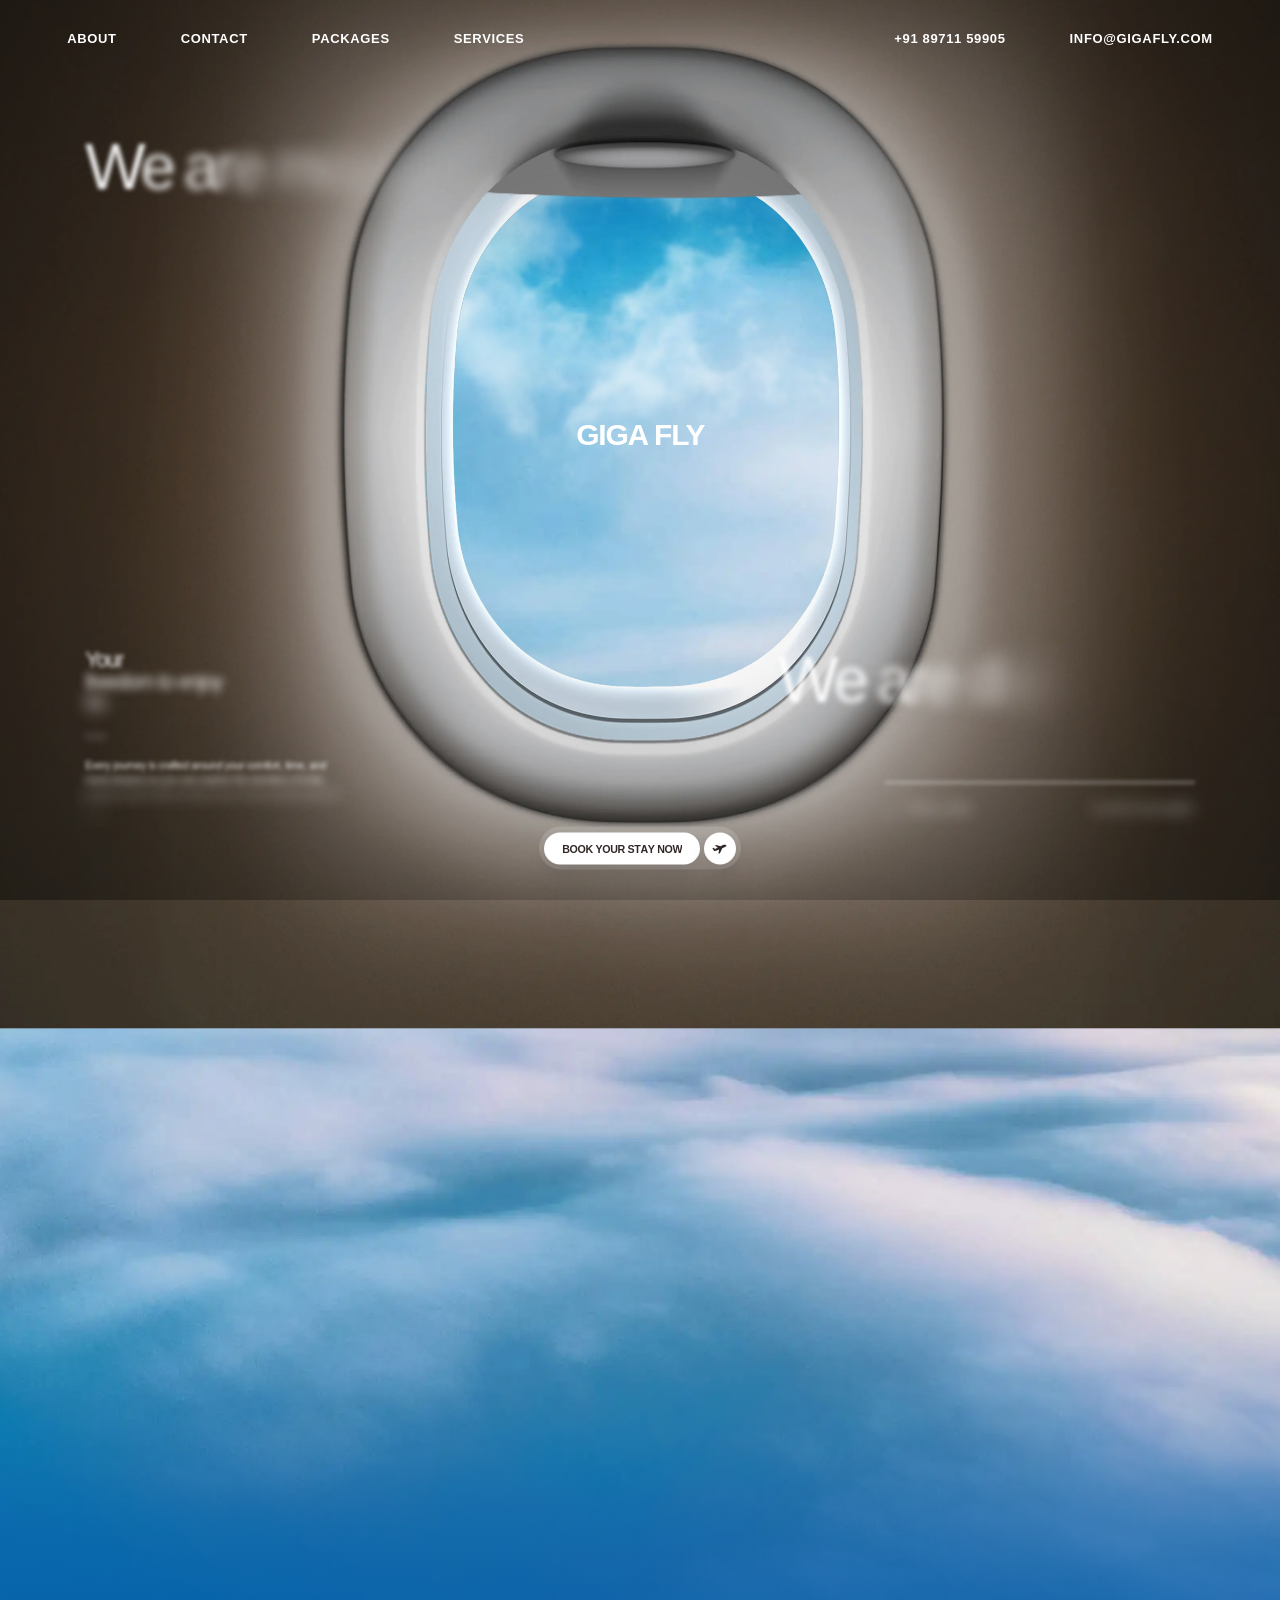
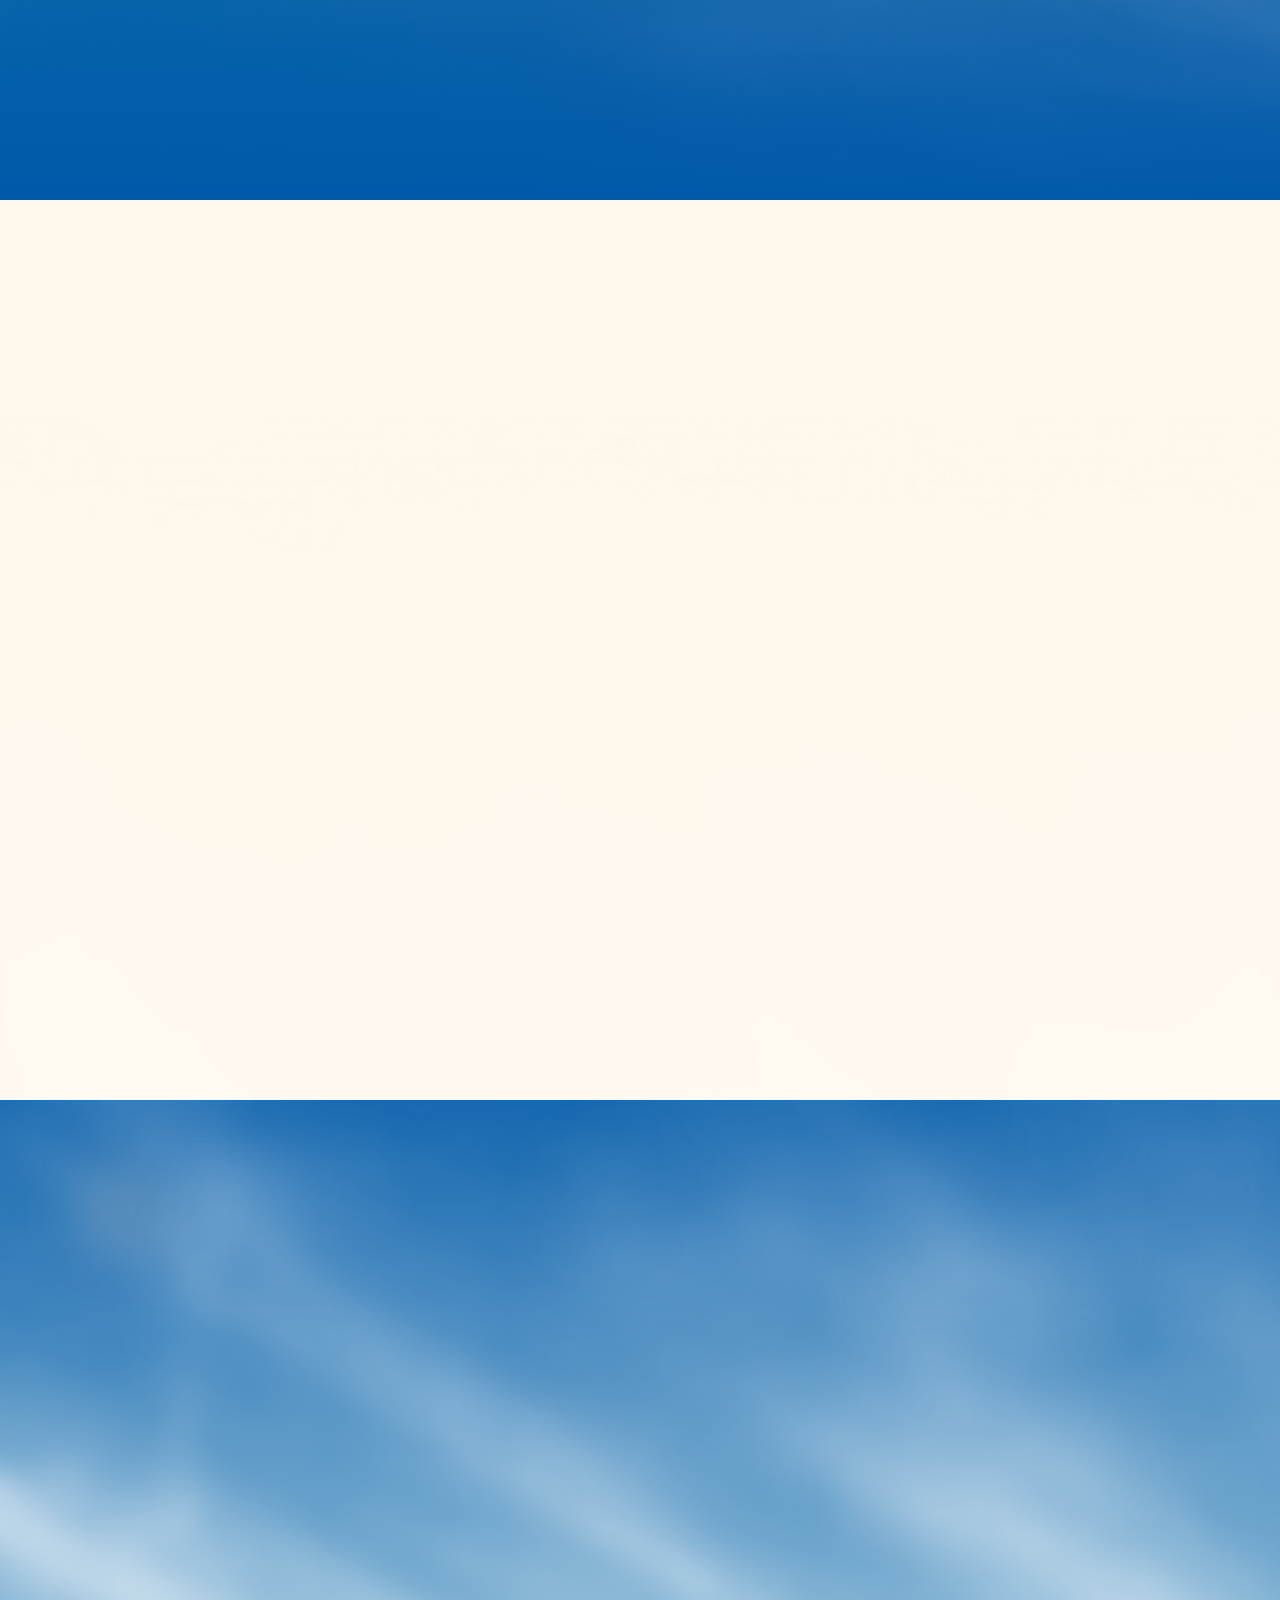
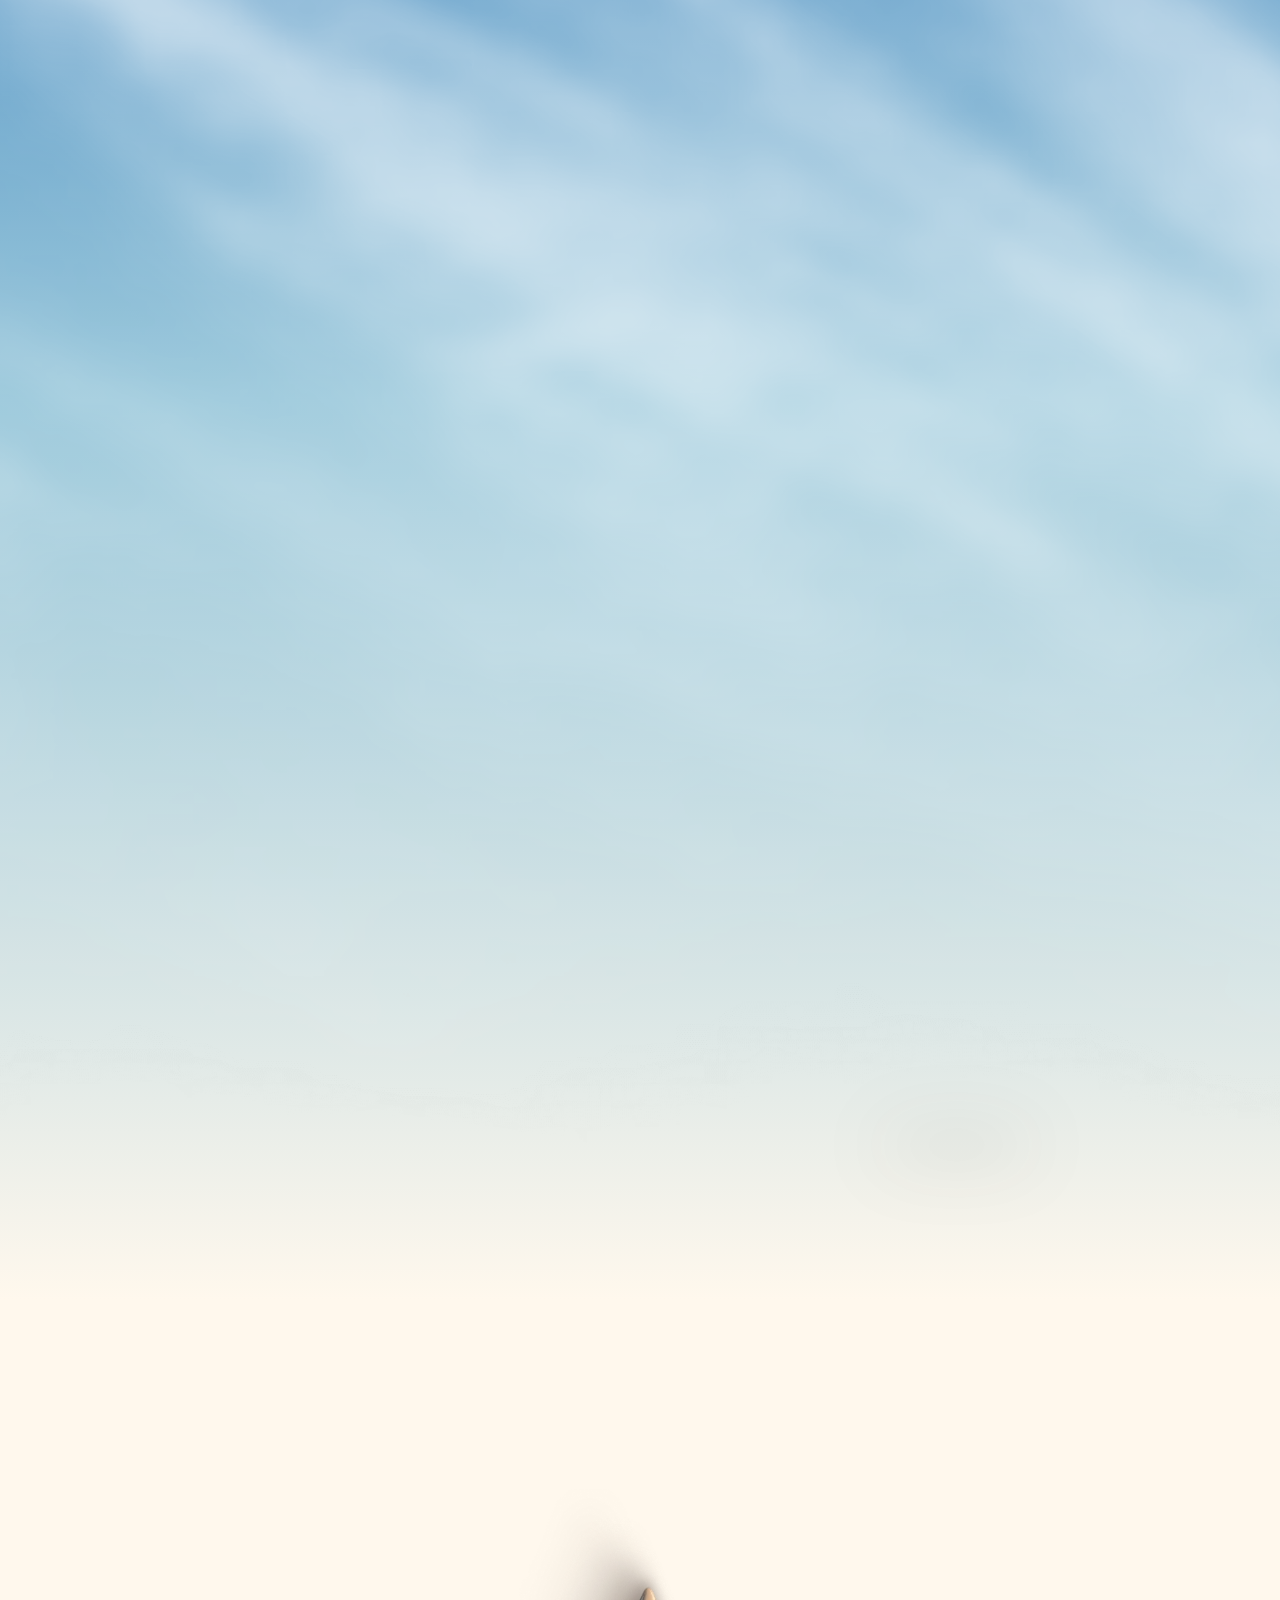
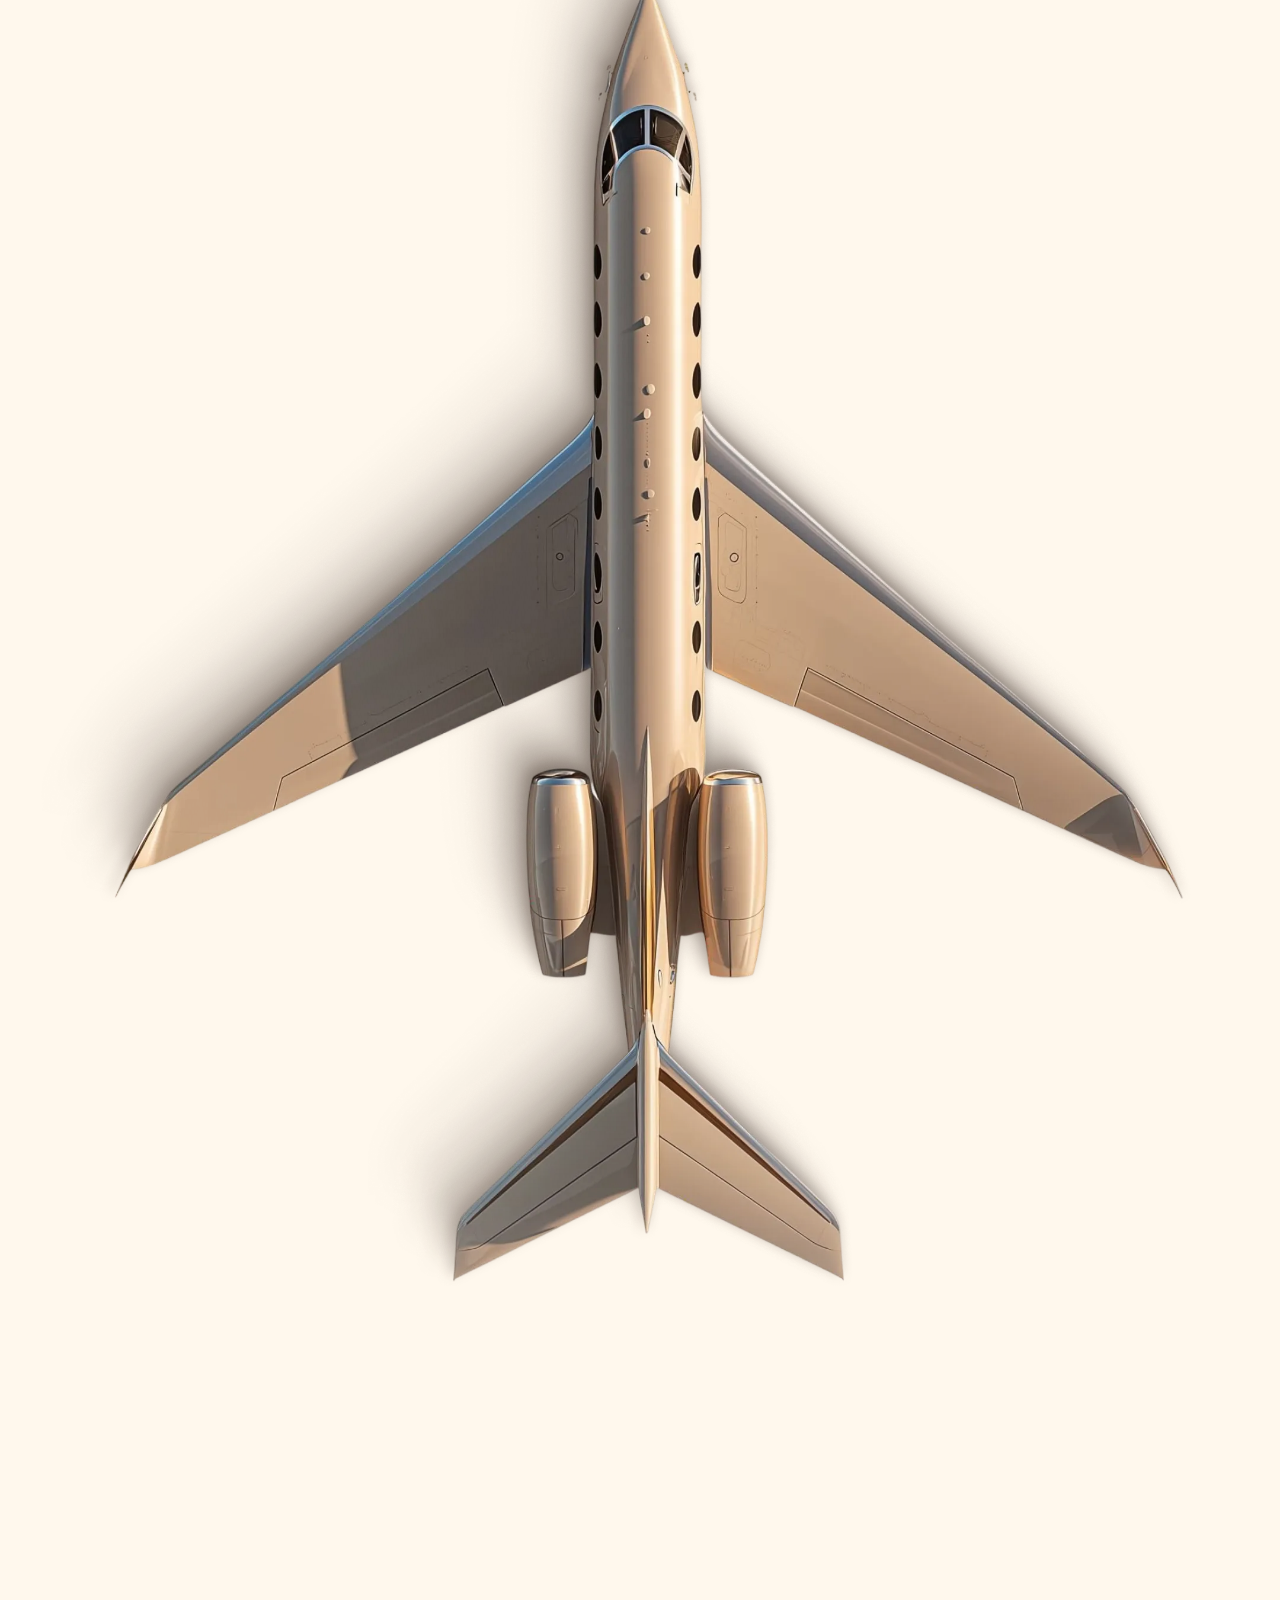
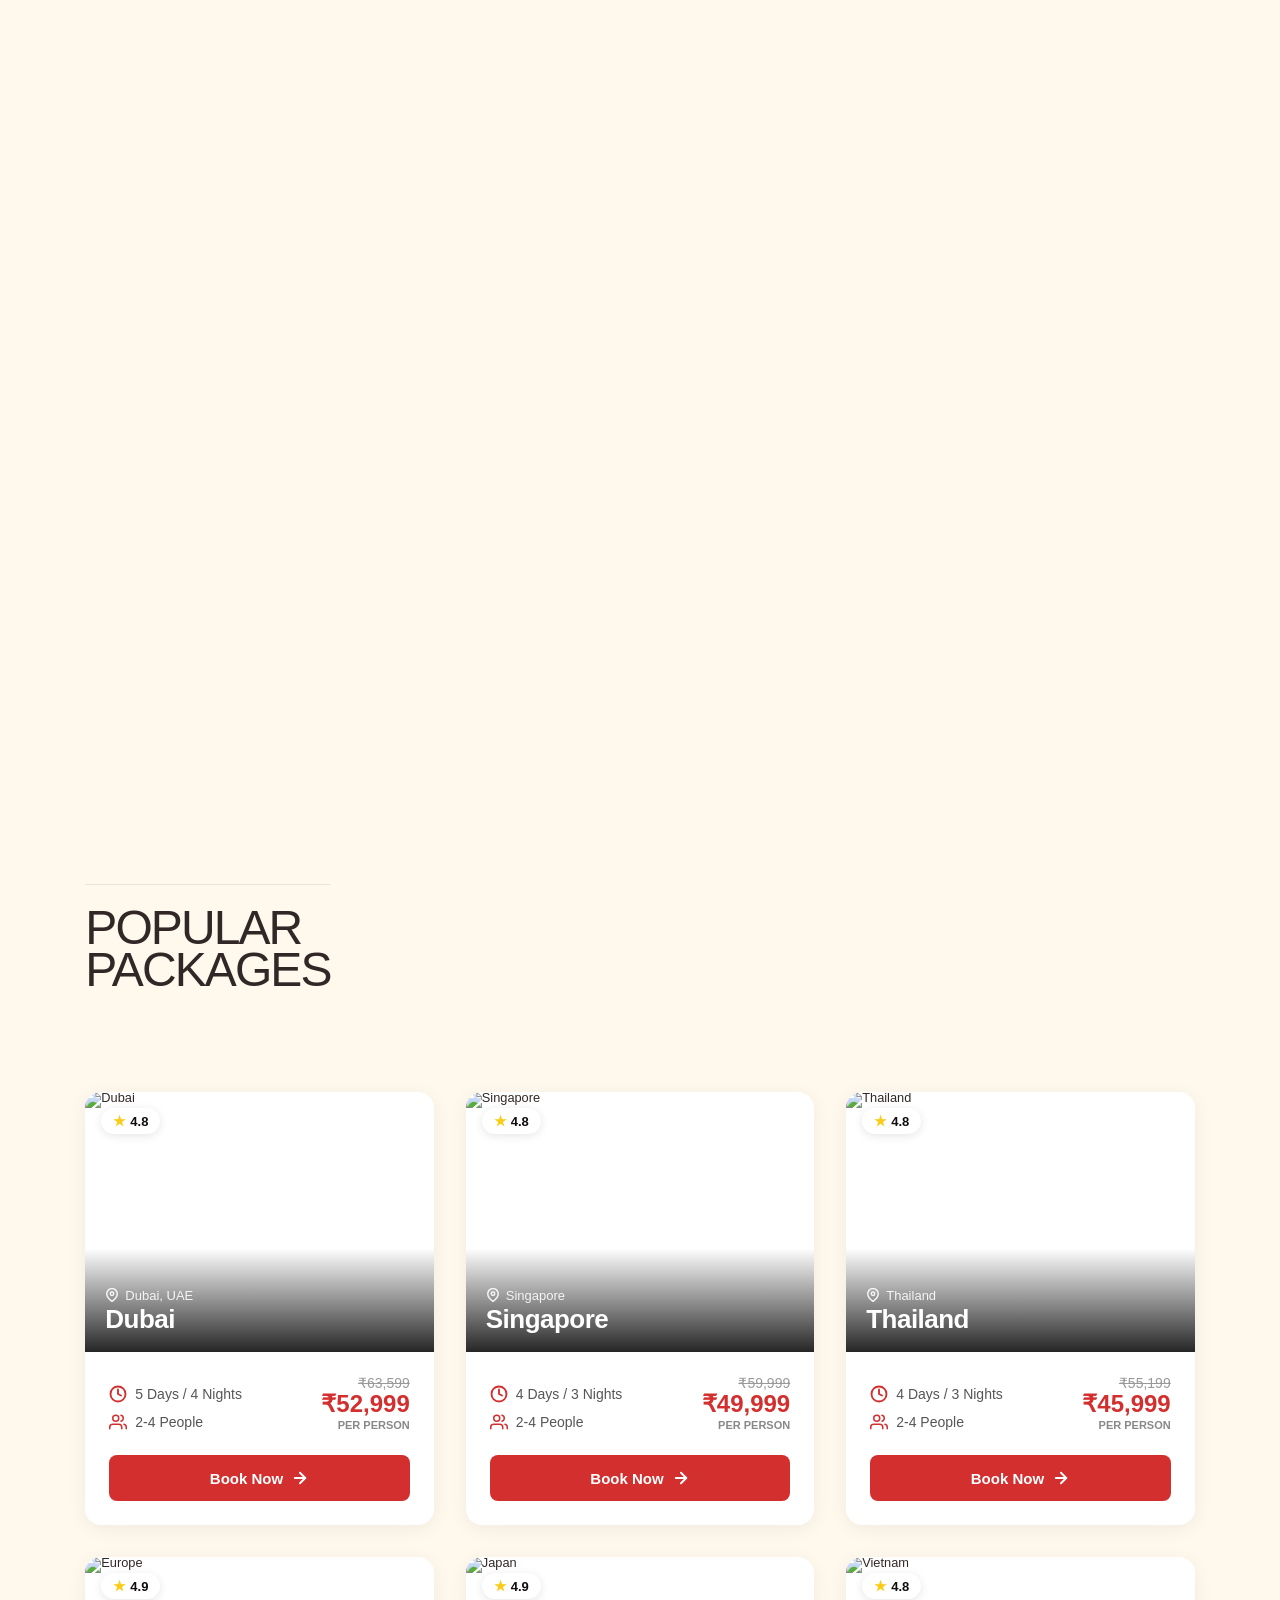
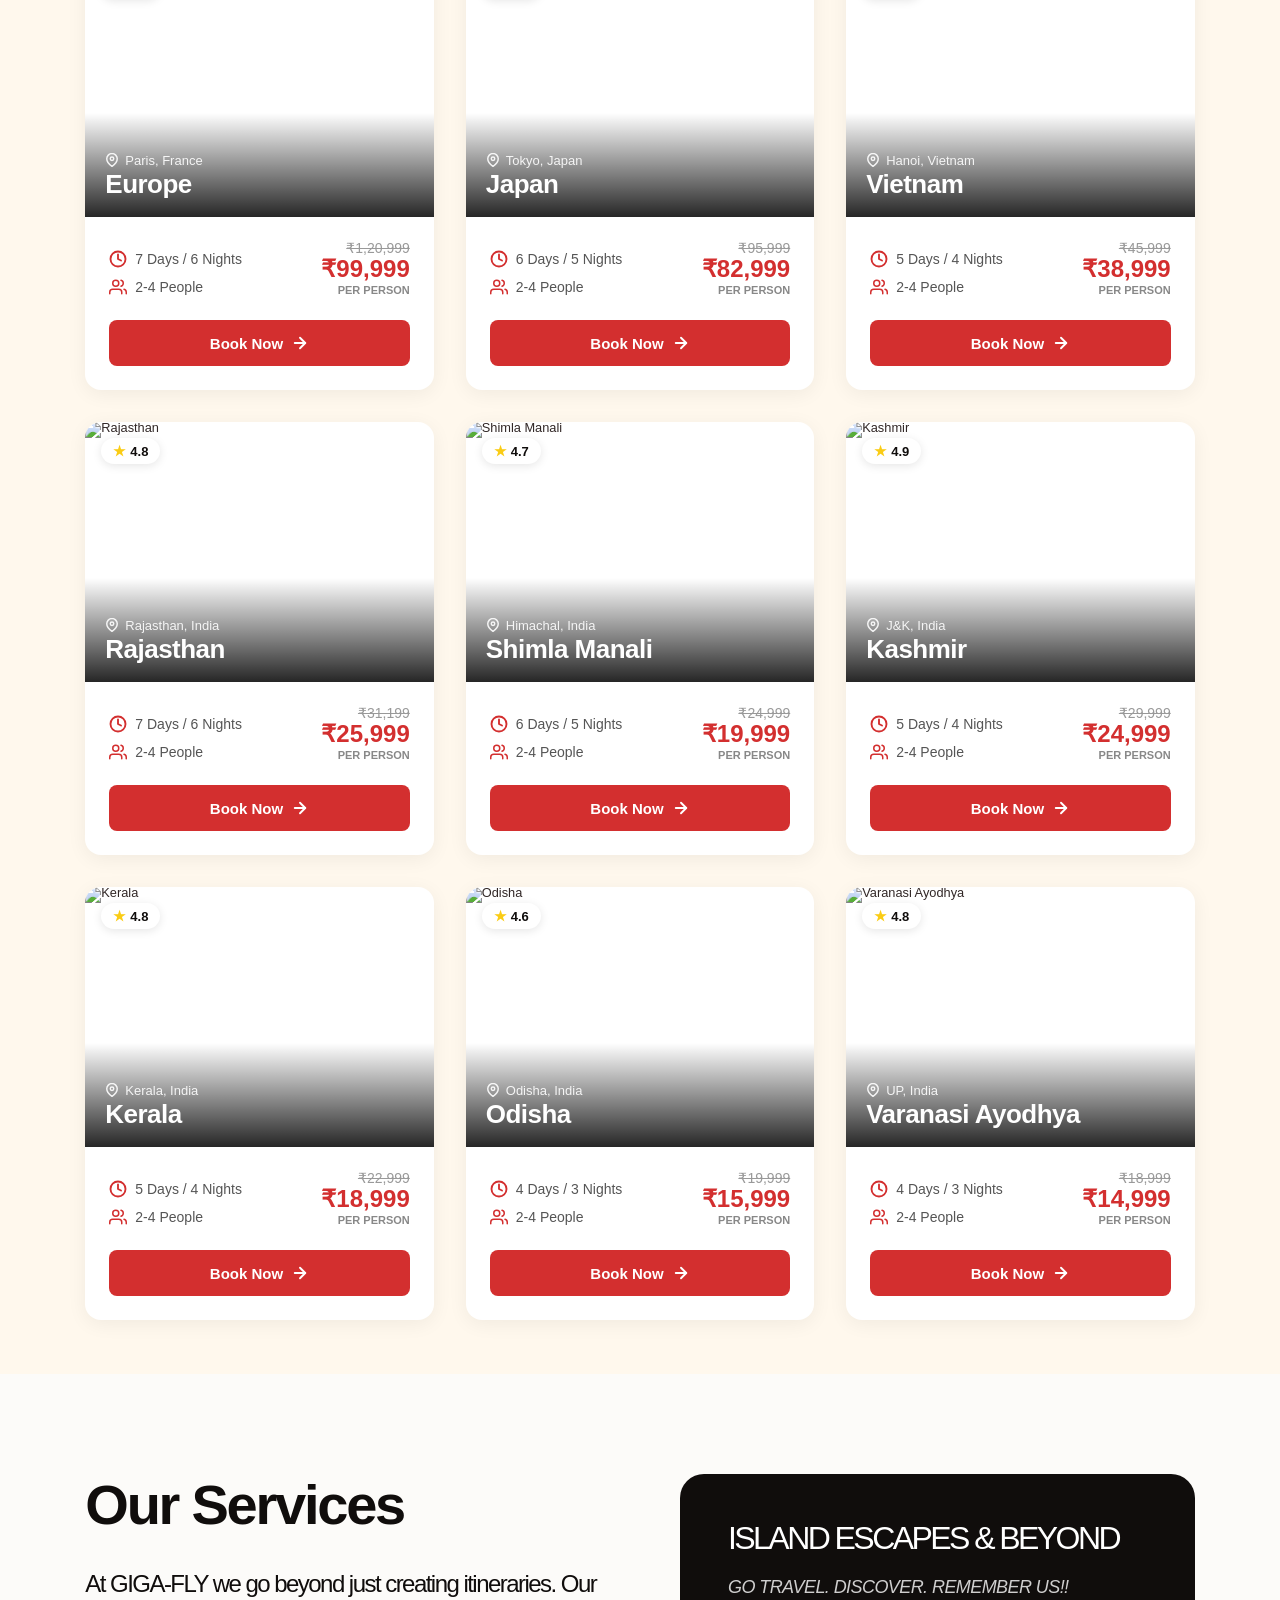
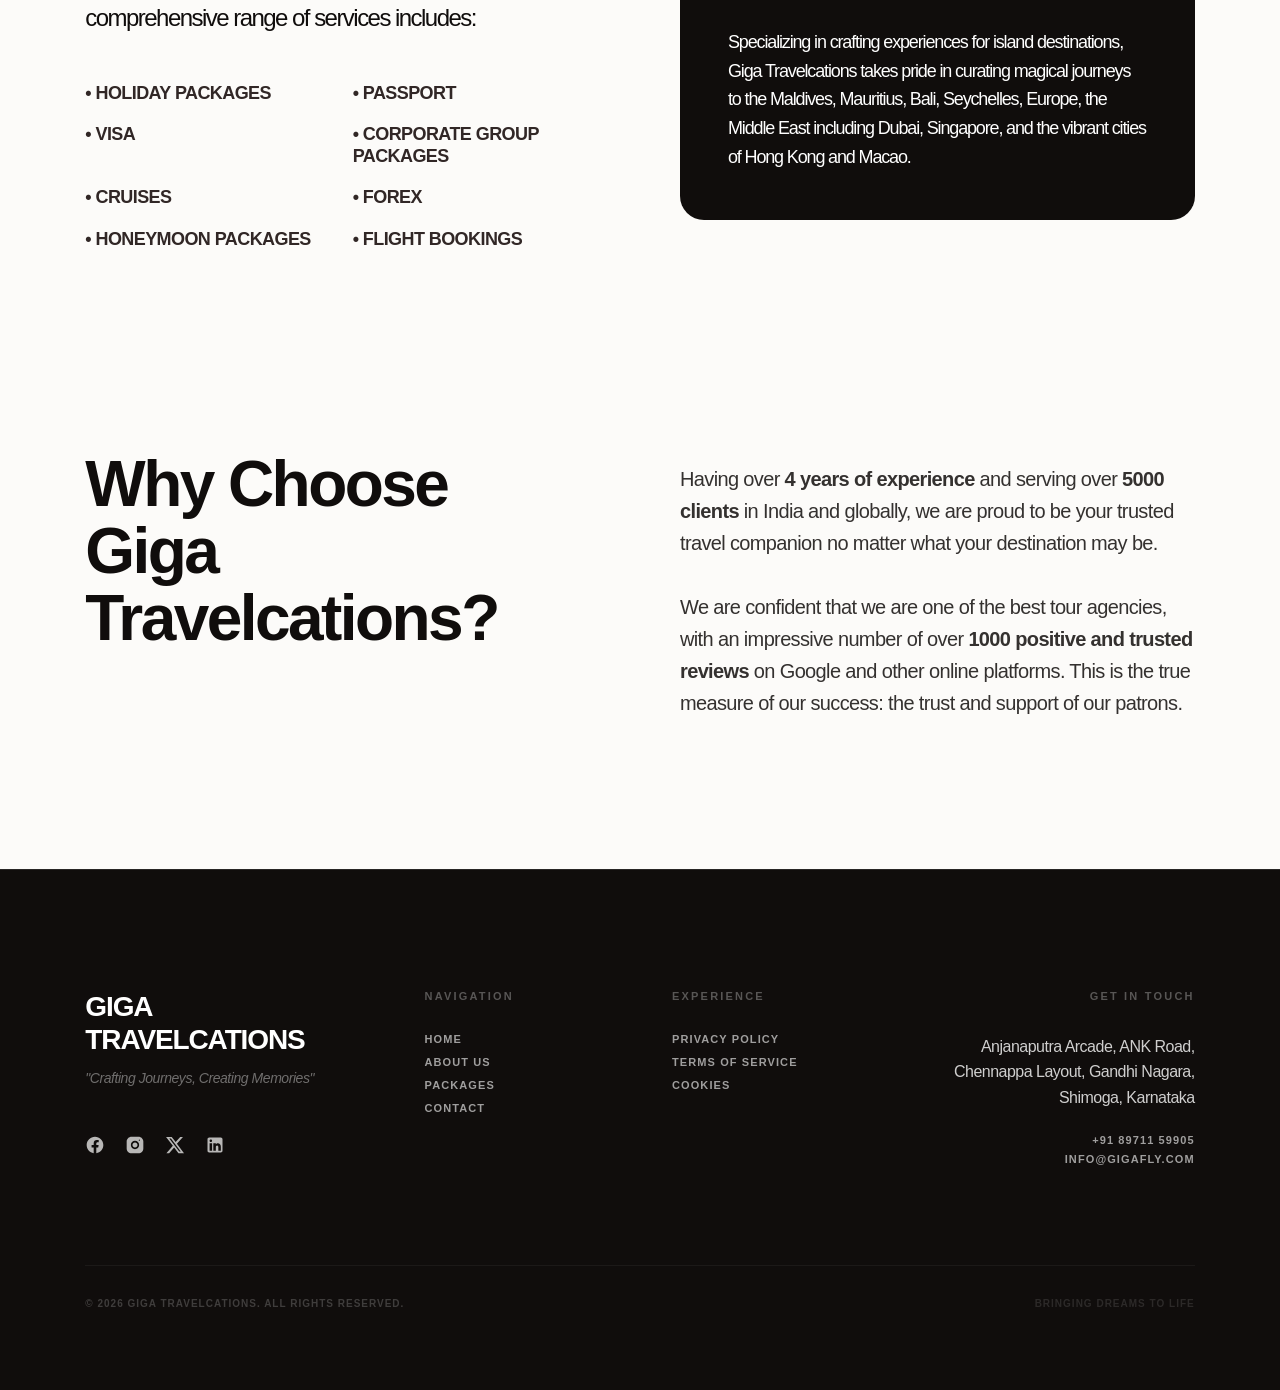
==== index.html @ 18d35d03 "Content edits: replace Gulfstream copy; add README" ====
<!DOCTYPE html>
<!-- Last Published: Wed Feb 04 2026 14:30:13 GMT+0000 (Coordinated Universal Time) -->
<html data-wf-domain="gigafly.com" data-wf-page="68b57ef5ef86011d9b251e8a" data-wf-site="68b57ef5ef86011d9b251e8e"
  lang="en">

<head>
  <meta charset="utf-8" />
  <title>Giga Fly</title>
  <link rel="alternate" hrefLang="x-default" href="https://gigafly.com/" />
  <link rel="alternate" hrefLang="en" href="https://gigafly.com/" />
  <link rel="alternate" hrefLang="ru" href="https://gigafly.com/ru" />
  <meta
    content="Our aircraft are among the first to deliver clients to the most iconic international events. Among DS Jets’ clients are some of the world’s leading companies in the nuclear industry, as well as in the oil and banking sectors."
    name="description" />
  <meta content="Giga Fly" property="og:title" />
  <meta
    content="Our aircraft are among the first to deliver clients to the most iconic international events. Among DS Jets’ clients are some of the world’s leading companies in the nuclear industry, as well as in the oil and banking sectors."
    property="og:description" />
  <meta content="assets/cdn.prod.website-files.com/68b57ef5ef86011d9b251e8e/68dbce4d905aab5a30362299_img_og.avif"
    property="og:image" />
  <meta content="Giga Fly" property="twitter:title" />
  <meta
    content="Our aircraft are among the first to deliver clients to the most iconic international events. Among DS Jets’ clients are some of the world’s leading companies in the nuclear industry, as well as in the oil and banking sectors."
    property="twitter:description" />
  <meta content="assets/cdn.prod.website-files.com/68b57ef5ef86011d9b251e8e/68dbce4d905aab5a30362299_img_og.avif"
    property="twitter:image" />
  <meta property="og:type" content="website" />
  <meta content="summary_large_image" name="twitter:card" />
  <meta content="width=device-width, initial-scale=1" name="viewport" />
  <link href="assets/cdn.prod.website-files.com/68b57ef5ef86011d9b251e8e/css/jeskojets.webflow.shared.9ff23d083.min.css"
    rel="stylesheet" type="text/css" />
  <script
    type="text/javascript">!function (o, c) { var n = c.documentElement, t = " w-mod-"; n.className += t + "js", ("ontouchstart" in o || o.DocumentTouch && c instanceof DocumentTouch) && (n.className += t + "touch") }(window, document);</script>
  <link href="assets/cdn.prod.website-files.com/68b57ef5ef86011d9b251e8e/68d5b15bfb8f0cc62d1806d9_fav_256x256.png"
    rel="icon" type="image/png" />
  <script type="application/ld+json">
{
  "@context": "https://schema.org",
  "@type": "Organization",
  "name": "Giga Fly",
  "description": "Giga Fly is a private aviation operator with over 5,000 missions completed across 150+ countries. From international executives to global industries, our clients trust us to deliver on time, every time.",
  "foundingDate": "2013",
  "founder": {
    "@type": "Person",
    "name": "Evgeny Demidenko"
  },
  "url": "https://gigafly.com",
  "logo": {
    "@type": "ImageObject",
    "url": "assets/cdn.prod.website-files.com/68b57ef5ef86011d9b251e8e/68fb29621db5bec757204250_bd047a5208d9d1f5339a58235598af09_section.svg"
  },
  "image": [
    {
      "@type": "ImageObject",
      "url": "assets/cdn.prod.website-files.com/68b57ef5ef86011d9b251e8e/68d9ddb4432de688d8f96eb1_img_hero-front-over.webp"
    },
    {
      "@type": "ImageObject",
      "url": "assets/cdn.prod.website-files.com/68b57ef5ef86011d9b251e8e/68d271e6fb5a0b3f61e86592_img_jet-v.2.webp",
      "caption": "Jet gulfstream 650ER"
    }
  ],
  "address": {
    "@type": "PostalAddress",
    "addressLocality": "India",
    "addressCountry": "IN"
  },
  "telephone": "+918971159905",
  "email": "info@gigafly.com",
  "contactPoint": {
    "@type": "ContactPoint",
    "telephone": "+918971159905",
    "email": "info@gigafly.com",
    "contactType": "customer service",
    "availableLanguage": "en",
    "hoursAvailable": {
      "@type": "OpeningHoursSpecification",
      "dayOfWeek": [
        "Monday",
        "Tuesday",
        "Wednesday",
        "Thursday",
        "Friday",
        "Saturday",
        "Sunday"
      ],
      "opens": "00:00",
      "closes": "23:59"
    }
  },
  "areaServed": {
    "@type": "Place",
    "name": "Worldwide"
  },
  "slogan": "We are movement. We are distinction. Your freedom to enjoy life.",
  "inLanguage": "en",
  "serviceType": "Private Jet Charter",
  "numberOfEmployees": {
    "@type": "QuantitativeValue",
    "value": 5000,
    "description": "missions completed"
  },
  "makesOffer": [
    {
      "@type": "Service",
      "name": "Private Jet Charter",
      "description": "Global private aviation services with ultra-long-range aircraft",
      "provider": {
        "@type": "Organization",
        "name": "Giga Fly"
      },
      "areaServed": {
        "@type": "Place",
        "name": "150+ countries worldwide"
      }
    },
    {
      "@type": "Service",
      "name": "Pet Travel Services",
      "description": "Traveling with pets on a private jet means comfort and peace of mind for both owners and their companions. Our dedicated team ensures seamless arrangements, from documentation and safety to onboard care.",
      "provider": {
        "@type": "Organization",
        "name": "Giga Fly"
      }
    },
    {
      "@type": "Service",
      "name": "24/7 Availability",
      "description": "Our team is available around the clock to handle any request, no matter the time zone or urgency. From last-minute flight arrangements to personalized services, we provide seamless support whenever you need it.",
      "provider": {
        "@type": "Organization",
        "name": "Giga Fly"
      }
    },
    {
      "@type": "Service",
      "name": "Onboard Services",
      "description": "Every flight is tailored with a range of personalized onboard services designed to elevate your journey. From fine dining and curated entertainment to attentive crew and seamless connectivity, every detail is arranged to ensure maximum comfort and enjoyment in the air.",
      "provider": {
        "@type": "Organization",
        "name": "Giga Fly"
      }
    }
  ],
  "owns": {
    "@type": "Product",
    "name": "Luxury Travel Without Limits",
    "description": "Discover destinations designed to inspire every journey, combining seamless planning with unforgettable experiences. Powered by curated stays, local insights, and smart travel tools, our platform helps you explore farther, travel smarter, and create memories that last beyond the trip.",
    "brand": {
      "@type": "Brand",
      "name": "Gulfstream"
    },
    "model": "650ER",
    "additionalProperty": [
      {
        "@type": "PropertyValue",
        "name": "Maximum operating range",
        "value": "11,263 km"
      },
      {
        "@type": "PropertyValue",
        "name": "Speed",
        "value": "480 knots"
      },
      {
        "@type": "PropertyValue",
        "name": "Passenger capacity",
        "value": "Up to 12 seats (+1 cabin server)"
      },
      {
        "@type": "PropertyValue",
        "name": "Endurance",
        "value": "14 hrs (Maximum for european based aircraft)"
      },
      {
        "@type": "PropertyValue",
        "name": "Baggage capacity",
        "value": "5.52 m3"
      },
      {
        "@type": "PropertyValue",
        "name": "Cruising altitude",
        "value": "15,544 m"
      },
      {
        "@type": "PropertyValue",
        "name": "Cabin length",
        "value": "14.05 m2"
      },
      {
        "@type": "PropertyValue",
        "name": "Cabin Width",
        "value": "2.49 m2"
      },
      {
        "@type": "PropertyValue",
        "name": "Cabin Height",
        "value": "1.92 m2"
      }
    ]
  }
}
</script>
  <meta property="og:video" content="assets/pub-0b16d9d13b1345e190ead530877e618a.r2.dev/og.mp4">
  <meta property="og:video:secure_url" content="assets/pub-0b16d9d13b1345e190ead530877e618a.r2.dev/og.mp4">
  <meta property="og:video:type" content="video/mp4">
  <meta property="og:video:width" content="1200">
  <meta property="og:video:height" content="630">

  <style>
    *,
    *::before,
    *::after {
      box-sizing: border-box;
      margin: 0;
      padding: 0;
    }

    /* Reset browser autofill styles */
    input:-webkit-autofill,
    textarea:-webkit-autofill,
    select:-webkit-autofill {
      -webkit-box-shadow: 0 0 0px 1000px transparent inset !important;
      -webkit-text-fill-color: inherit !important;
      caret-color: inherit !important;
    }

    input:-webkit-autofill,
    textarea:-webkit-autofill,
    select:-webkit-autofill {
      transition: background-color 9999s ease-in-out 0s !important;
    }
  </style>

  <style>
    [data-prevent-flicker='true'] {
      visibility: hidden;
    }

    [preloader] {
      display: block;
    }

    @media screen and (orientation: landscape) and (max-width: 991px) {
      .landscape-cover {
        display: block;
      }
    }

    .unset-all {
      all: unset;
    }

    .class-name::-webkit-scrollbar {
      display: none;
    }
  </style>

  <style>
    [svg="animated"] path {
      stroke-dasharray: 1;
      stroke-dashoffset: 1;
      visibility: hidden;
    }
  </style>

  <style>
    ::-moz-selection {
      color: var(--_colors---base-0--100);
      background: var(--_colors---base-1000--100);
    }

    ::selection {
      color: var(--_colors---base-0--100);
      background: var(--_colors---base-1000--100);
    }
  </style>

  <style>
    ::-webkit-scrollbar {
      width: 0em;
      height: 0em;
    }

    ::-webkit-scrollbar-button {
      width: 0em;
      height: 0em;
    }

    ::-webkit-scrollbar-track {
      background: rgba(255, 255, 255, 0);
    }

    ::-webkit-scrollbar-thumb {
      background: rgba(255, 255, 255, 0);
    }

    ::-webkit-scrollbar-thumb:hover {
      background: rgba(255, 255, 255, 0);
    }

    ::-webkit-scrollbar-thumb:active {
      background: rgba(255, 255, 255, 1);
    }
  </style>

  <script>
    console.log(
      "%c" +
      `

      ┬á┬á┬á┬á┬á┬á┬á┬á┬á┬á┬á┬á┬á┬á┬á┬á┬á┬á┬á┬á┬á┬á┬á┬á┬á┬á┬á┬á┬á.$$$$$$$$$$$$$$$$$$$$$$$$$$$$$$$$$$$
    ┬á┬á┬á┬á┬á┬á┬á┬á┬á┬á┬á┬á┬á┬á┬á┬á┬á┬á.$$$$$$$+////////////////////////////////////////+$$$$$$$.
    ┬á┬á┬á┬á┬á┬á┬á┬á┬á┬á┬á┬á$$$$$$Γé¼///////////////////////////////////////////////++++++++++$$$$$$.
    ┬á┬á┬á┬á┬á┬á┬á.$$$$$+////////////////┬á┬á┬á┬á┬á┬á┬á┬á┬á┬á┬á┬á┬á┬á┬á┬á┬á┬á┬á┬á┬á┬á┬á┬á┬á┬á┬á┬á┬á┬á┬á┬á┬á┬á+/+++++++++++++++$$$$$$
    ┬á┬á┬á┬á.$$$$$++++//////+┬á┬á┬á┬á┬á┬á┬á┬á┬á┬á┬á┬á┬á┬á┬á┬á┬á┬á┬á┬á┬á┬á┬á┬á┬á┬á┬á┬á┬á┬á┬á┬á┬á┬á┬á┬á┬á┬á┬á┬á┬á┬á┬á┬á┬á┬á┬á┬á┬á┬á┬á┬á.+++++++Γé¼Γé¼Γé¼$$$$$$
    ┬á┬á.$$$$$Γé¼Γé¼++++/┬á┬á┬á┬á┬á┬á┬á┬á┬á┬á┬á┬á┬á┬á┬á┬á┬á┬á┬á┬á┬á┬á┬á┬á┬á┬á┬á┬á┬á┬á┬á┬á┬á┬á┬á┬á┬á┬á┬á┬á┬á┬á┬á┬á┬á┬á┬á┬á┬á┬á┬á┬á┬á┬á┬á┬á┬á┬á┬á┬á┬á┬á┬á┬á++Γé¼Γé¼Γé¼Γé¼$$$$$$.
    ┬á┬á$$$$$$Γé¼Γé¼+$┬á┬á┬á┬á┬á┬á┬á┬á┬á┬á┬á┬á┬á┬á┬á┬á┬á┬á┬á┬á┬á┬á┬á┬á┬á┬á┬á┬á┬á┬á┬á┬á┬á┬á┬á┬á┬á┬á┬á┬á┬á┬á┬á┬á┬á┬á┬á┬á┬á┬á┬á┬á┬á┬á┬á┬á┬á┬á┬á┬á┬á┬á┬á┬á┬á┬á┬á┬á┬á┬á.Γé¼Γé¼$Γé¼$$$$$
    ┬á┬á$$$$$$Γé¼┬á┬á┬á┬á┬á┬á┬á┬á┬á┬á┬á┬á┬á┬á┬á┬á┬á┬á┬á┬á┬á┬á┬á┬á┬á┬á┬á┬á┬á┬á┬á┬á┬á┬á┬á┬á┬á┬á┬á┬á┬á┬á┬á┬á┬á┬á┬á┬á┬á┬á┬á┬á┬á┬á┬á┬á┬á┬á┬á┬á┬á┬á┬á┬á┬á┬á┬á┬á┬á┬á┬á┬á┬á┬á┬á┬á$$$$$$$
    ┬á┬á$$$$$$$┬á┬á┬á┬á┬á┬á┬á┬á┬á┬á┬á┬á┬á┬á┬á┬á┬á┬á┬á┬á┬á┬á┬á$$$$$$$$$┬á┬á┬á┬á┬á┬á┬á┬á┬á┬á┬á┬á$$$$$$$$$┬á┬á┬á┬á┬á┬á┬á┬á┬á┬á┬á┬á┬á┬á┬á┬á┬á┬á┬á┬á┬á┬á┬á$$$$$$Γé¼
    ┬á┬á$$$$$$$$$$┬á┬á┬á┬á┬á┬á┬á┬á┬á┬á┬á┬á┬á┬á┬á┬á┬á┬á┬á┬á/////////┬á┬á┬á┬á┬á┬á┬á┬á┬á┬á┬á┬á/////////┬á┬á┬á┬á┬á┬á┬á┬á┬á┬á┬á┬á┬á ┬á┬á┬á┬á┬á┬á$$$$$$$++Γé¼
    ┬á┬á┬á$$$Γé¼Γé¼$$$$$$$$.┬á┬á┬á┬á┬á┬á┬á┬á┬á┬á┬á┬á┬á┬á┬á/////////┬á┬á┬á┬á┬á┬á┬á┬á┬á┬á┬á┬á///////// ┬á┬á┬á┬á┬á┬á┬á┬á┬á┬á┬á┬á┬á┬á.$$$$$$$Γé¼++++Γé¼
    ┬á┬á┬á┬á$$$Γé¼Γé¼Γé¼Γé¼Γé¼Γé¼$$$$$$$$$$.┬á┬á┬á┬á┬á┬á┬á┬á/////////┬á┬á┬á┬á┬á┬á┬á┬á┬á┬á┬á┬á/////////┬á┬á┬á┬á┬á┬á┬á┬á.$$$$$$$$$+/////++++
    ┬á┬á┬á┬á┬á┬á.Γé¼Γé¼Γé¼Γé¼Γé¼Γé¼Γé¼Γé¼++++++$$$$$$$$$$$/////////┬á┬á┬á┬á┬á┬á┬á┬á┬á┬á┬á┬á/////////$$$$$$$$$$$/////////////+.
    ┬á┬á┬á┬á┬á┬á┬á┬á┬á┬á$Γé¼Γé¼Γé¼Γé¼++++++++++++//////////////┬á┬á┬á┬á┬á┬á┬á┬á┬á┬á┬á┬á//////////////////////////////$
    ┬á┬á┬á┬á┬á┬á┬á┬á┬á┬á┬á┬á┬á┬á┬áΓé¼++++++++++++/////////////┬á┬á┬á┬á┬á┬á┬á┬á┬á┬á┬á┬á/////////////////////////
    ┬á┬á┬á┬á┬á┬á┬á┬á┬á┬á┬á┬á┬á┬á┬á┬á┬á┬á┬á┬á┬á┬á┬á┬á++++/////////////┬á┬á┬á┬á┬á┬á┬á┬á┬á┬á┬á┬á/////////////////
    ┬á┬á┬á┬á┬á┬á┬á┬á┬á┬á┬á┬á┬á┬á┬á┬á┬á┬á┬á┬á┬á┬á┬á┬á┬á┬á┬á┬á┬á┬á┬á┬á/////////┬á┬á┬á┬á┬á┬á┬á┬á┬á┬á┬á┬á/////////
    ┬á┬á┬á┬á┬á┬á┬á┬á┬á┬á┬á┬á┬á┬á┬á┬á┬á┬á┬á┬á┬á┬á┬á┬á┬á┬á┬á┬á┬á┬á┬á┬á/////////┬á┬á┬á┬á┬á┬á┬á┬á┬á┬á┬á┬á/////////
    ┬á┬á┬á┬á┬á┬á┬á┬á┬á┬á┬á┬á┬á┬á┬á┬á┬á┬á┬á┬á┬á┬á┬á┬á┬á┬á┬á┬á┬á┬á┬á┬á/////////┬á┬á┬á┬á┬á┬á┬á┬á┬á┬á┬á┬á/////////
  
    ┬á┬á┬á┬á┬á┬á┬á┬á┬á┬á┬á┬á┬á┬á┬á┬á┬á┬á┬á┬á┬á┬á┬á┬á┬á┬á┬á┬á┬á┬á┬á┬á With Γ¥ñ∩╕Å by THE FIRST THE LAST
    ┬á┬á┬á┬á┬á┬á┬á┬á┬á┬á┬á┬á┬á┬á┬á┬á┬á┬á┬á┬á┬á┬á┬á┬á┬á┬á┬á┬á┬á ┬á┬á  / thefirstthelast.agency /
  
      `,
      "font-size:10px;color: rgb(255, 117, 194);"
    )
  </script>

  <!-- BRAND CUSTOMIZATION -->
  <link href="assets/css/brand-style.css" rel="stylesheet" type="text/css" />
  <script src="assets/js/client-config.js"></script>
</head>

<body class="body">
  <div data-barba="wrapper" class="transition-wrapper">
    <div data-barba-namespace="home" data-barba="container" class="transition-container clip">
      <div preloader="" class="preloader bg-grad">
        <div class="preloader_c">
          <div class="container">
            <div class="grid _21-columns">
              <div data-prevent-flicker="true" data-split-text="lines" data-reveal-text="preloader"
                class="preloader_info">
                <div
                  style="font-size: 0.9rem; font-weight: 500; letter-spacing: 0.25em; text-transform: uppercase; margin-bottom: 2rem; color: rgba(255,255,255,0.8);">
                  Giga Fly</div>
                <div class="text-light"
                  style="font-size: clamp(2rem, 5vw, 4rem); font-weight: 600; line-height: 1.25; letter-spacing: 0.02em; text-align: center;">
                  Your Gateway<br>
                  to Amazing Journeys
                </div>
              </div>
            </div>
          </div>
        </div>
        <div preloader-bg="" class="preloader_bg">
          <div class="preloader_bg_grad">
          </div>
          <div class="style-css w-embed">
            <style>
              .preloader_bg {
                -webkit-mask-image: url('assets/cdn.prod.website-files.com/68b57ef5ef86011d9b251e8e/68b9c8b02b4d94941ab5dd65_8d74fa6a469abb5d06077c53b4b94ebd_globe-mask.webp');
                mask-image: url('assets/cdn.prod.website-files.com/68b57ef5ef86011d9b251e8e/68b9c8b02b4d94941ab5dd65_8d74fa6a469abb5d06077c53b4b94ebd_globe-mask.webp');
                -webkit-mask-repeat: no-repeat;
                mask-repeat: no-repeat;

                /* ╨ƒ╨╡╤Ç╨╡╨╝╨╡╨╜╨╜╤ï╨╡ ╨┤╨╗╤Å ╨┐╨╛╨╖╨╕╤å╨╕╨╕ ╨╕ ╤Ç╨░╨╖╨╝╨╡╤Ç╨░ ╨╝╨░╤ü╨║╨╕ */
                --mask-x: 50%;
                --mask-y: 0%;
                --mask-size: 100% 200%;

                -webkit-mask-position: var(--mask-x) var(--mask-y);
                mask-position: var(--mask-x) var(--mask-y);

                -webkit-mask-size: var(--mask-size);
                mask-size: var(--mask-size);
              }
            </style>
          </div>
        </div>
      </div>
      <div class="theme_on-color">
        <header theme="" data-prevent-flicker="true" class="header"
          style="position: fixed; top: 0; left: 0; width: 100%; height: 90px; z-index: 1000; display: flex; align-items: center; background: transparent; transition: background 0.3s ease;">
          <div class="container"
            style="display: flex; justify-content: space-between; align-items: center; width: 100%;">
            <!-- Left Nav -->
            <div id="w-node-_08b01562-3862-0954-5251-f0b5079d1bf3-079d1bef" class="header_nav f-desktop"
              style="flex: 1; display: flex; gap: 32px; align-items: center;">
              <a hover="nav-item" href="about.html" class="nav-item w-inline-block"
                style="text-decoration: none; color: inherit;">
                <div class="nav-item_label">
                  <div hover="text" class="t7 text-dark"
                    style="font-weight: 700; text-transform: uppercase; font-size: 13px; letter-spacing: 0.05em;">About
                  </div>
                </div>
              </a>
              <a hover="nav-item" href="contact.html" class="nav-item w-inline-block"
                style="text-decoration: none; color: inherit;">
                <div class="nav-item_label">
                  <div hover="text" class="t7 text-dark"
                    style="font-weight: 700; text-transform: uppercase; font-size: 13px; letter-spacing: 0.05em;">
                    CONTACT</div>
                </div>
              </a>
              <a hover="nav-item" href="index.html#popular-packages" class="nav-item w-inline-block"
                style="text-decoration: none; color: inherit;">
                <div class="nav-item_label">
                  <div hover="text" class="t7 text-dark"
                    style="font-weight: 700; text-transform: uppercase; font-size: 13px; letter-spacing: 0.05em;">
                    PACKAGES
                  </div>
                </div>
              </a>
              <a hover="nav-item" href="index.html#services" class="nav-item w-inline-block"
                style="text-decoration: none; color: inherit;">
                <div class="nav-item_label">
                  <div hover="text" class="t7 text-dark"
                    style="font-weight: 700; text-transform: uppercase; font-size: 13px; letter-spacing: 0.05em;">
                    Services
                  </div>
                </div>
              </a>
            </div>

            <!-- Logo - Vertically & Horizontally Centered -->
            <div class="header_logo"
              style="flex: 0 0 auto; display: flex; justify-content: center; align-items: center;">
              <a menu-close="mobile" href="#hero" class="link-logo w-inline-block" style="text-decoration: none;">
                <div class="logo w-embed" style="display: flex; align-items: center;">
                  <div class="client-logo" data-client-key="site_title"
                    style="font-family: 'GT America Expanded', sans-serif; font-weight: 700; text-transform: uppercase; letter-spacing: -0.04em; font-size: 24px; line-height: 1; color: inherit;">
                    GIGA TRAVELCATIONS</div>
                </div>
              </a>
            </div>

            <!-- Right Contact -->
            <div id="w-node-_08b01562-3862-0954-5251-f0b5079d1c00-079d1bef" class="header_cta f-desktop"
              style="flex: 1; display: flex; justify-content: flex-end; gap: 32px; align-items: center;">
              <a hover="nav-item" href="tel:+918971159905" class="nav-item w-inline-block"
                style="text-decoration: none; color: inherit;">
                <div class="nav-item_label">
                  <div hover="text" class="t7 text-dark"
                    style="font-weight: 700; text-transform: uppercase; font-size: 13px; letter-spacing: 0.05em;">+91
                    89711 59905</div>
                </div>
              </a>
              <a hover="nav-item" href="mailto:info@gigafly.com" class="nav-item w-inline-block"
                style="text-decoration: none; color: inherit;">
                <div class="nav-item_label">
                  <div hover="text" class="t7 text-dark"
                    style="font-weight: 700; text-transform: uppercase; font-size: 13px; letter-spacing: 0.05em;">
                    info@gigafly.com</div>
                </div>
              </a>
            </div>
          </div>
        </header>
      </div>
      <div bg="color" class="intro_scroll-area">
        <section id="hero" class="section clip">
          <div class="container">
            <div class="hero_scroll-area">
              <div class="hero-w">
                <div class="hero-s">
                  <div class="unit-156">
                  </div>
                  <div class="grid fill">
                    <div hero-s_left="" id="w-node-_56a9c997-003c-f73c-85f6-4b080b85aa36-9b251e8a"
                      class="hero-s_title-l">
                      <h1 data-prevent-flicker="true" data-char-reveal="true" class="h2 text-light">We are movement</h1>
                    </div>
                    <div hero-s_right="" id="w-node-b5bc0e69-6d9b-6b76-42c5-655f89025957-9b251e8a"
                      class="hero-s_title-r">
                      <h2 data-prevent-flicker="true" data-char-reveal="true" class="h2 a-right text-light">We are
                        distinction</h2>
                    </div>
                  </div>
                  <div class="unit-216">
                  </div>
                  <div class="hero-s_bot b-desktop">
                    <div class="grid">
                      <div hero-s_left="" id="w-node-fca5a1c1-2abc-b0f2-d9a4-068c5d568a3f-9b251e8a"
                        class="hero-s_bot_desc f-desktop">
                        <div class="grid _6-columns">
                          <div id="w-node-_48cf72cc-74cf-d039-2207-aa612fc8b12d-9b251e8a" class="hero-s_bot_desc_title">
                            <h2 data-prevent-flicker="true" data-line-reveal="true" class="p5 text-light">Your
                              <br />freedom to enjoy life
                            </h2>
                          </div>
                        </div>
                        <div data-prevent-flicker="true" data-div-reveal="true" class="line-divider-w">
                          <div class="unit-24">
                          </div>
                          <div class="line-divider on-color">
                          </div>
                          <div class="unit-24">
                          </div>
                        </div>
                        <div class="grid _6-columns">
                          <div id="w-node-_5c05abfb-41cf-d7d3-44c6-33625de3235a-9b251e8a" class="hero-s_bot_desc_w">
                            <p data-prevent-flicker="true" data-line-reveal="true" class="p7 text-light">Every journey
                              is crafted around your comfort, time, and travel dreams so you can explore the wonders
                              of India and the world, while we take care of every detail along the way.</p>
                          </div>
                        </div>
                      </div>
                      <div hero-s_right="" data-div-reveal="true" data-prevent-flicker="true"
                        id="w-node-_59b46cf7-c31e-7125-08a4-0e9e21a4ddb4-9b251e8a" class="hero-s_bot_scroll">
                        <div class="line-h on-color">
                        </div>
                        <div class="unit-24">
                        </div>
                        <div class="hero-s_bot_scroll_cont">
                          <div class="hero-s_bot_scroll_cont_item">
                            <div class="ico_scroll_c">
                              <div play="true"
                                data-json="assets/cdn.prod.website-files.com/68b57ef5ef86011d9b251e8e/68d5aa6c275b70e82b936ed8_ico_scroll.json"
                                class="ico_scroll">
                              </div>
                            </div>
                            <a href="about.html" pop-up-close="" hover="link" pop-up-open="" class="link w-inline-block">
                              <div class="link_label">
                                <div hover="text" class="l1 text-light">Scroll down</div>
                                <div hover="text" class="l1 text-light is-2">Scroll down</div>
                              </div>
                            </a>
                          </div>
                          <div class="hero-s_bot_scroll_cont_item">
                            <div class="l1 text-light">To start the journey</div>
                          </div>
                        </div>
                      </div>
                    </div>
                    <div class="unit-96 b-desktop">
                    </div>
                    <div class="unit-156 b-mobile">
                    </div>
                  </div>
                </div>
                <div class="hero-w_bg">
                  <div class="hero_overlay">
                  </div>
                  <div preloader-front-over="" class="hero-w_bg_front-over">
                    <div class="img-w">
                      <img
                        src="assets/cdn.prod.website-files.com/68b57ef5ef86011d9b251e8e/68d9ddb4432de688d8f96eb1_img_hero-front-over.webp"
                        loading="eager" alt="" class="img" />
                    </div>
                  </div>
                  <div class="hero-w_bg_front">
                    <div class="img-w">
                      <img
                        src="assets/cdn.prod.website-files.com/68b57ef5ef86011d9b251e8e/68d9dfe10f1c8a1d719c1e63_917d8b944f7f57b7fbe3969bf2719a2e_img_hero-front.webp"
                        loading="eager" alt="jet window" class="img" />
                    </div>
                  </div>
                  <div class="hero-w_bg_window">
                    <div class="hero-w_bg_window_w">
                      <div class="hero-w_bg_window_c">
                        <div preloader-knob-c="" class="hero-w_bg_window_knob_">
                          <div preloader-knob-2="" class="hero-w_bg_window_knob-2">
                            <img
                              src="assets/cdn.prod.website-files.com/68b57ef5ef86011d9b251e8e/68d9d827d5233a3ae348505b_img_window-knob-2.webp"
                              loading="lazy" sizes="(max-width: 1680px) 100vw, 1680px"
                              srcset="assets/cdn.prod.website-files.com/68b57ef5ef86011d9b251e8e/68d9d827d5233a3ae348505b_img_window-knob-2-p-500.webp 500w, assets/cdn.prod.website-files.com/68b57ef5ef86011d9b251e8e/68d9d827d5233a3ae348505b_img_window-knob-2-p-800.webp 800w, assets/cdn.prod.website-files.com/68b57ef5ef86011d9b251e8e/68d9d827d5233a3ae348505b_img_window-knob-2-p-1080.webp 1080w, assets/cdn.prod.website-files.com/68b57ef5ef86011d9b251e8e/68d9d827d5233a3ae348505b_img_window-knob-2.webp 1680w"
                              alt="" class="img_knob" />
                          </div>
                          <div class="hero-w_bg_window_knob">
                            <img
                              src="assets/cdn.prod.website-files.com/68b57ef5ef86011d9b251e8e/68d9d1aae1383a58699853ed_img_window-knob.webp"
                              loading="lazy" sizes="(max-width: 1680px) 100vw, 1680px"
                              srcset="assets/cdn.prod.website-files.com/68b57ef5ef86011d9b251e8e/68d9d1aae1383a58699853ed_img_window-knob-p-500.webp 500w, assets/cdn.prod.website-files.com/68b57ef5ef86011d9b251e8e/68d9d1aae1383a58699853ed_img_window-knob-p-800.webp 800w, assets/cdn.prod.website-files.com/68b57ef5ef86011d9b251e8e/68d9d1aae1383a58699853ed_img_window-knob-p-1080.webp 1080w, assets/cdn.prod.website-files.com/68b57ef5ef86011d9b251e8e/68d9d1aae1383a58699853ed_img_window-knob.webp 1680w"
                              alt="" class="img_knob" />
                          </div>
                        </div>
                        <div preloader-window-c="" class="hero-w_bg_window_bg_">
                          <div class="hero-w_bg_window_bg">
                          </div>
                        </div>
                        <div class="style-css w-embed">
                          <style>
                            .hero-w_bg_window_bg {
                              background: radial-gradient(50% 50% at 50% 50%, rgba(255, 255, 255, 0.00) 0%, rgba(0, 0, 0, 0.20) 80%, rgba(0, 0, 0, 0.35) 100%);
                            }
                          </style>
                        </div>
                      </div>
                    </div>
                  </div>
                  <div class="hero-w_bg_back">
                    <div class="img-w">
                      <img
                        src="assets/cdn.prod.website-files.com/68b57ef5ef86011d9b251e8e/68d27a91bc0bf516a17a3f69_img_hero-back.webp"
                        loading="eager" alt="" class="img" />
                    </div>
                  </div>
                </div>
              </div>
              <div id="about" class="anchor_about">
              </div>
            </div>
          </div>
        </section>
        <section class="section">
          <div class="container">
            <div class="about-w">
              <div id="learn-more" class="about-s">
                <div class="unit-96">
                </div>
                <div data-div-reveal="true" id="w-node-c6cefa80-f7b3-f3f7-eec7-08a3529fc895-9b251e8a"
                  class="about-s_lead-text">
                  <div class="about-s_lead-text_c">
                    <h2 data-highlight-text="" class="p2 text-light">Giga-Fly<sup>®</sup> is a premier travel company
                      dedicated to crafting unforgettable journeys around the world. With seamless planning,
                      personalized itineraries, and exceptional service, we transform travel into meaningful experiences
                      delivered smoothly, thoughtfully, and flawlessly every time.</h2>
                  </div>
                </div>
                <div class="unit-96">
                </div>
                <div class="grid">
                  <div id="w-node-_2d0be263-89b0-d4a0-42b9-404da8494518-9b251e8a" class="about-s_info">
                    <div data-div-reveal="true" class="about-s_info_list">

                      <div style="display: flex; align-items: center; gap: 32px; padding: 12px 0;">
                        <img src="assets/cropped-cropped-Giga-Logo-2-69x62.png" alt="Giga Fly Logo" class="logo-fade-in"
                          style="width: 80px; height: auto; object-fit: contain;">
                        <div class="l1 text-light"
                          style="font-size: 16px; font-weight: 700; line-height: 1.2; max-width: 250px;">
                          GIGA TRAVELCATIONS PVT.<br>LTD.
                        </div>
                      </div>
                    </div>
                  </div>
                  <div id="w-node-_336eb7e4-f07d-2c13-2d56-8077ea13548b-9b251e8a" class="about-s_info">
                    <div class="features-cms w-dyn-list">
                      <div data-div-reveal="true" role="list" class="features-cms_list w-dyn-items">
                        <div id="w-node-_98f7fe4b-bc38-3388-67f2-767ebaad3355-9b251e8a" role="listitem"
                          class="features-cms_list_item w-dyn-item">
                          <div class="features-card">
                            <div class="grid _6-columns">
                              <div id="w-node-_06e69526-4f69-b49d-a75f-33cea968bf93-9b251e8a"
                                class="features-card_title">
                                <h3 class="p5 text-light">Who We Are</h3>
                              </div>
                            </div>
                            <div class="line-divider-w">
                              <div class="unit-24">
                              </div>
                              <div class="line-divider on-color">
                              </div>
                              <div class="unit-24">
                              </div>
                            </div>
                            <div class="grid _6-columns">
                              <div id="w-node-_6de0a208-6e63-26f8-4500-85407bc90938-9b251e8a"
                                class="features-card_desc">
                                <p class="p7 text-light">Giga-Fly is your trusted travel partner, offering tailored
                                  domestic and international journeys for every kind of traveler. Backed by industry
                                  expertise and strong global partnerships, we deliver seamless planning, exclusive
                                  access, and exceptional service ensuring every trip is smooth, enriching, and
                                  unforgettable.</p>
                              </div>
                            </div>
                          </div>
                        </div>
                        <div id="w-node-_98f7fe4b-bc38-3388-67f2-767ebaad3355-9b251e8a" role="listitem"
                          class="features-cms_list_item w-dyn-item">
                          <div class="features-card">
                            <div class="grid _6-columns">
                              <div id="w-node-_06e69526-4f69-b49d-a75f-33cea968bf93-9b251e8a"
                                class="features-card_title">
                                <h3 class="p5 text-light">What We Offer</h3>
                              </div>
                            </div>
                            <div class="line-divider-w">
                              <div class="unit-24">
                              </div>
                              <div class="line-divider on-color">
                              </div>
                              <div class="unit-24">
                              </div>
                            </div>
                            <div class="grid _6-columns">
                              <div id="w-node-_6de0a208-6e63-26f8-4500-85407bc90938-9b251e8a"
                                class="features-card_desc">
                                <p class="p7 text-light">Explore the world with thoughtfully curated journeys across
                                  iconic international and domestic destinations. From romantic escapes to family
                                  vacations and group adventures, Giga-Fly designs personalized travel experiences
                                  tailored to your preferences, pace, and budget giving you the freedom to travel your
                                  way.</p>
                              </div>
                            </div>
                          </div>
                        </div>
                        <div id="w-node-_98f7fe4b-bc38-3388-67f2-767ebaad3355-9b251e8a" role="listitem"
                          class="features-cms_list_item w-dyn-item">
                          <div class="features-card">
                            <div class="grid _6-columns">
                              <div id="w-node-_06e69526-4f69-b49d-a75f-33cea968bf93-9b251e8a"
                                class="features-card_title">
                                <h3 class="p5 text-light">Why Choose Us</h3>
                              </div>
                            </div>
                            <div class="line-divider-w">
                              <div class="unit-24">
                              </div>
                              <div class="line-divider on-color">
                              </div>
                              <div class="unit-24">
                              </div>
                            </div>
                            <div class="grid _6-columns">
                              <div id="w-node-_6de0a208-6e63-26f8-4500-85407bc90938-9b251e8a"
                                class="features-card_desc">
                                <p class="p7 text-light">Every journey with Giga-Fly is crafted with precision and care.
                                  From personalized itineraries and expert guidance to seamless booking and 24/7
                                  support, we ensure reliability, quality, and exceptional value delivering a smooth and
                                  memorable travel experience every time.</p>
                              </div>
                            </div>
                          </div>
                        </div>
                        <div id="w-node-_98f7fe4b-bc38-3388-67f2-767ebaad3355-9b251e8a" role="listitem"
                          class="features-cms_list_item w-dyn-item">
                          <div class="features-card">
                            <div class="grid _6-columns">
                              <div id="w-node-_06e69526-4f69-b49d-a75f-33cea968bf93-9b251e8a"
                                class="features-card_title">
                                <h3 class="p5 text-light">International</h3>
                              </div>
                            </div>
                            <div class="line-divider-w">
                              <div class="unit-24">
                              </div>
                              <div class="line-divider on-color">
                              </div>
                              <div class="unit-24">
                              </div>
                            </div>
                            <div class="grid _6-columns">
                              <div id="w-node-_6de0a208-6e63-26f8-4500-85407bc90938-9b251e8a"
                                class="features-card_desc">
                                <p class="p7 text-light">Step beyond borders and discover the world from the serene
                                  shores of Bali to the vibrant charm of Paris and the timeless beauty of Japan.
                                  Giga-Fly curates expertly designed international journeys that blend luxury, culture,
                                  and adventure delivering seamless, enriching experiences wherever you choose to
                                  travel.</p>
                              </div>
                            </div>
                          </div>
                        </div>
                      </div>
                    </div>
                  </div>
                </div>
                <div class="unit-156 b-desktop">
                </div>
              </div>
            </div>
          </div>
        </section>


        <div class="ghoste-section b-desktop">
        </div>
        <div class="sky-bg">
          <div class="sky-bg_hero">
            <div class="img-w">
              <img alt="view from the airplane window" loading="eager"
                src="assets/cdn.prod.website-files.com/68b57ef5ef86011d9b251e8e/68bf31df0eb6b62331d8e35a_9557f7de34f540aa715092b1bcdbbf57_img_sky-hero.webp"
                class="img" />
            </div>
            <div class="sky-bg_hero_clouds">
              <div class="sky-bg_hero_clouds_list">
                <div class="sky-bg_hero_clouds_list_item">
                  <div class="img-w">
                    <img alt="" loading="eager"
                      src="assets/cdn.prod.website-files.com/68b57ef5ef86011d9b251e8e/68ee74b1f45fbfb23fb6405a_clouds.webp"
                      class="img" />
                  </div>
                </div>
                <div class="sky-bg_hero_clouds_list_item">
                  <div class="img-w">
                    <img alt="" loading="eager"
                      src="assets/cdn.prod.website-files.com/68b57ef5ef86011d9b251e8e/68ee74b1f45fbfb23fb6405a_clouds.webp"
                      class="img" />
                  </div>
                </div>
              </div>
              <div class="style-css w-embed">
                <style>
                  .sky-bg_hero_clouds_list {
                    position: absolute;
                    white-space: nowrap;
                    will-change: transform;
                    animation: marquee 48s linear infinite reverse;
                  }

                  @keyframes marquee {
                    from {
                      transform: translateX(-50%);
                    }

                    to {
                      transform: translateX(0%);
                    }
                  }
                </style>
              </div>
            </div>
            <div class="sky-bg_hero_grad-over">
            </div>
          </div>
          <div class="sky-bg_about">
            <div class="img-w">
              <img alt="" loading="eager"
                src="assets/cdn.prod.website-files.com/68b57ef5ef86011d9b251e8e/68bf3a7535c381d724ba24f3_3d4cd5b30d8e5eb5ac2c6f3736aef35b_img_sky-about.avif"
                class="img fill _75-percent" />
            </div>
            <div class="sky-bg_about_grad-over">
            </div>
          </div>
        </div>
      </div>


      <section id="flight" bg="light" class="section clip">
        <div class="container">
          <div class="jet_scroll-area">
            <div class="jet-switcher">
              <div class="jet-w">
                <div class="jet-s">
                  <div class="jet-s_top">
                  </div>
                  <div class="jet-s_title">
                    <h2 class="h-hiden">Fly the Legacy</h2>
                    <div data-char-reveal="true" class="h1">Go Beyond</div>
                    <div class="jet-s_title_divider b-desktop">
                    </div>
                    <div class="jet-s_title_push current b-desktop">
                    </div>
                    <div data-char-reveal="true" class="h1 a-right" style="display: none;"></div>
                  </div>
                  <div class="jet-s_bot">
                    <div class="grid fill mobile">
                      <div id="w-node-a343ec6b-a50f-98dd-8e13-a19b9f6cd6cb-9b251e8a" class="jet-s_bot_subtitle">
                        <div class="unit-36">
                        </div>
                        <h3 data-line-reveal="true" class="p5">Discover places <br />crafted for slow <br />and
                          beautiful travel</h3>
                        <div class="unit-24 b-mobile">
                        </div>
                      </div>
                      <div id="w-node-a343ec6b-a50f-98dd-8e13-a19b9f6cd6cf-9b251e8a" class="jet-s_bot_desc">
                        <div data-div-reveal="true" class="jet-s_bot_desc_title">
                          <div class="line-h">
                          </div>
                          <div class="unit-12">
                          </div>
                          <div class="jet-s_bot_desc_title_w">
                            <div class="l1">Luxury Travel Without Limits</div>
                            <div class="l1">
                              <strong><br />
                              </strong>
                            </div>
                          </div>
                        </div>
                        <div class="unit-36">
                        </div>
                        <div class="grid _6-columns">
                          <div id="w-node-a343ec6b-a50f-98dd-8e13-a19b9f6cd6db-9b251e8a" class="jet-s_bot_desc_w">
                            <p data-line-reveal="true">Discover destinations designed to inspire every journey, combining seamless planning with unforgettable experiences. Powered by curated stays, local insights, and smart travel tools, our platform helps you explore farther, travel smarter, and create memories that last beyond the trip.</p>
                          </div>
                        </div>
                        <div class="unit-36 b-desktop">
                        </div>
                        <div class="unit-156 b-mobile">
                        </div>
                      </div>
                    </div>
                  </div>
                </div>
              </div>
              <div class="light-bg">
              </div>
              <div class="style-css w-embed">
                <style>
                  .jet-switcher {
                    clip-path: inset(0 var(--_negative-units---96px) 0 var(--_negative-units---96px));
                  }
                </style>
              </div>
            </div>
            <div class="jet">
              <img
                src="assets/cdn.prod.website-files.com/68b57ef5ef86011d9b251e8e/69834ca922d650666343a7a4_img_jet.webp"
                loading="eager" alt="Jet gulfstream 650ER" class="img-jet" />
              <div class="style-css w-embed">
                <style>
                  .img-jet {
                    -webkit-mask-image: url('assets/cdn.prod.website-files.com/68b57ef5ef86011d9b251e8e/68b9c8b02b4d94941ab5dd65_8d74fa6a469abb5d06077c53b4b94ebd_globe-mask.webp');
                    mask-image: url('assets/cdn.prod.website-files.com/68b57ef5ef86011d9b251e8e/68b9c8b02b4d94941ab5dd65_8d74fa6a469abb5d06077c53b4b94ebd_globe-mask.webp');
                    -webkit-mask-repeat: no-repeat;
                    mask-repeat: no-repeat;

                    --mask-x: 50%;
                    --mask-y: 0%;
                    --mask-size: 100% 150%;

                    -webkit-mask-position: var(--mask-x) var(--mask-y);
                    mask-position: var(--mask-x) var(--mask-y);

                    -webkit-mask-size: var(--mask-size);
                    mask-size: var(--mask-size);
                  }
                </style>
              </div>
            </div>
          </div>
        </div>
      </section>


      <section id="popular-packages" bg="light" class="section">
        <div class="container">
          <div class="unit-96">
          </div>
          <div class="grid">
            <div id="w-node-packages-title" class="packages-title">
              <div class="line-h">
              </div>
              <div class="unit-24">
              </div>
              <h2 class="h2" style="font-size: 48px; letter-spacing: -0.04em; margin-bottom: 48px;">POPULAR PACKAGES
              </h2>
              <div class="unit-60">
              </div>
            </div>
          </div>
          <div class="grid _3-columns"
            style="display: grid; grid-template-columns: repeat(auto-fill, minmax(320px, 1fr)); gap: 32px; width: 100%;">
            <div class="package-card new-design"
              style="background-color: #FFF; border-radius: 16px; overflow: hidden; box-shadow: 0 4px 20px rgba(0,0,0,0.06); display: flex; flex-direction: column; transition: transform 0.3s ease, box-shadow 0.3s ease; position: relative;">
              <style>
                .package-card.new-design:hover {
                  transform: translateY(-8px);
                  box-shadow: 0 12px 30px rgba(0, 0, 0, 0.12) !important;
                }

                .package-card.new-design .pkg-img {
                  transition: transform 0.5s ease;
                }

                .package-card.new-design:hover .pkg-img {
                  transform: scale(1.05);
                }

                .package-card.new-design .pkg-book-btn:hover {
                  background-color: #B71C1C !important;
                }
              </style>
              <div style="position: relative; height: 260px; width: 100%; overflow: hidden;">
                <img src="https://images.unsplash.com/photo-1512453979798-5ea266f8880c?q=80&w=600&auto=format&fit=crop"
                  alt="Dubai" style="width: 100%; height: 100%; object-fit: cover;" class="pkg-img" />

                <div
                  style="position: absolute; top: 16px; left: 16px; background: #fff; padding: 6px 12px; border-radius: 20px; display: flex; align-items: center; gap: 4px; font-size: 13px; font-weight: 700; color: #100D0C; box-shadow: 0 2px 10px rgba(0,0,0,0.1);">
                  <span style="color: #FACC15; font-size: 14px;">★</span> 4.8
                </div>

                <div
                  style="position: absolute; bottom: 0; left: 0; width: 100%; padding: 40px 20px 20px; background: linear-gradient(180deg, rgba(0,0,0,0) 0%, rgba(0,0,0,0.85) 100%); color: #fff; pointer-events: none;">
                  <div
                    style="font-size: 13px; font-weight: 500; display: flex; align-items: center; gap: 6px; margin-bottom: 4px; opacity: 0.9;">
                    <svg width="14" height="14" viewBox="0 0 24 24" fill="none" stroke="currentColor"
                      stroke-width="2.5">
                      <path d="M21 10c0 7-9 13-9 13s-9-6-9-13a9 9 0 0 1 18 0z"></path>
                      <circle cx="12" cy="10" r="3"></circle>
                    </svg>
                    Dubai, UAE
                  </div>
                  <div style="font-size: 26px; font-weight: 800; letter-spacing: -0.02em;">Dubai</div>
                </div>
              </div>

              <div style="padding: 24px; display: flex; flex-direction: column; flex-grow: 1;">
                <div style="display: flex; justify-content: space-between; align-items: flex-end; margin-bottom: 24px;">
                  <div
                    style="display: flex; flex-direction: column; gap: 10px; color: #555; font-size: 14px; font-weight: 500;">
                    <div style="display: flex; align-items: center; gap: 8px;">
                      <svg style="color: #D32F2F" width="18" height="18" viewBox="0 0 24 24" fill="none"
                        stroke="currentColor" stroke-width="2.5" stroke-linecap="round" stroke-linejoin="round">
                        <circle cx="12" cy="12" r="10"></circle>
                        <polyline points="12 6 12 12 16 14"></polyline>
                      </svg>
                      5 Days / 4 Nights
                    </div>
                    <div style="display: flex; align-items: center; gap: 8px;">
                      <svg style="color: #D32F2F" width="18" height="18" viewBox="0 0 24 24" fill="none"
                        stroke="currentColor" stroke-width="2" stroke-linecap="round" stroke-linejoin="round">
                        <path d="M17 21v-2a4 4 0 0 0-4-4H5a4 4 0 0 0-4 4v2"></path>
                        <circle cx="9" cy="7" r="4"></circle>
                        <path d="M23 21v-2a4 4 0 0 0-3-3.87"></path>
                        <path d="M16 3.13a4 4 0 0 1 0 7.75"></path>
                      </svg>
                      2-4 People
                    </div>
                  </div>

                  <div style="text-align: right;">
                    <div
                      style="text-decoration: line-through; color: #999; font-size: 14px; font-weight: 500; margin-bottom: 2px;">
                      ₹63,599</div>
                    <div style="color: #D32F2F; font-size: 24px; font-weight: 800; line-height: 1;">₹52,999</div>
                    <div
                      style="color: #888; font-size: 11px; font-weight: 600; text-transform: uppercase; margin-top: 4px;">
                      per person</div>
                  </div>
                </div>

                <a href="index.html#popular-packages" class="pkg-book-btn"
                  style="margin-top: auto; background-color: #D32F2F; color: #fff; text-align: center; padding: 14px; border-radius: 8px; text-decoration: none; font-weight: 700; font-size: 15px; display: flex; justify-content: center; align-items: center; gap: 8px; transition: background 0.3s ease; pointer-events: auto;">
                  Book Now
                  <svg width="18" height="18" viewBox="0 0 24 24" fill="none" stroke="currentColor" stroke-width="2.5"
                    stroke-linecap="round" stroke-linejoin="round">
                    <line x1="5" y1="12" x2="19" y2="12"></line>
                    <polyline points="12 5 19 12 12 19"></polyline>
                  </svg>
                </a>
              </div>
            </div>
            <div class="package-card new-design"
              style="background-color: #FFF; border-radius: 16px; overflow: hidden; box-shadow: 0 4px 20px rgba(0,0,0,0.06); display: flex; flex-direction: column; transition: transform 0.3s ease, box-shadow 0.3s ease; position: relative;">
              <style>
                .package-card.new-design:hover {
                  transform: translateY(-8px);
                  box-shadow: 0 12px 30px rgba(0, 0, 0, 0.12) !important;
                }

                .package-card.new-design .pkg-img {
                  transition: transform 0.5s ease;
                }

                .package-card.new-design:hover .pkg-img {
                  transform: scale(1.05);
                }

                .package-card.new-design .pkg-book-btn:hover {
                  background-color: #B71C1C !important;
                }
              </style>
              <div style="position: relative; height: 260px; width: 100%; overflow: hidden;">
                <img src="https://images.unsplash.com/photo-1464817739973-0128fe77aaa1?q=80&w=600&auto=format&fit=crop"
                  alt="Singapore" style="width: 100%; height: 100%; object-fit: cover;" class="pkg-img" />

                <div
                  style="position: absolute; top: 16px; left: 16px; background: #fff; padding: 6px 12px; border-radius: 20px; display: flex; align-items: center; gap: 4px; font-size: 13px; font-weight: 700; color: #100D0C; box-shadow: 0 2px 10px rgba(0,0,0,0.1);">
                  <span style="color: #FACC15; font-size: 14px;">★</span> 4.8
                </div>

                <div
                  style="position: absolute; bottom: 0; left: 0; width: 100%; padding: 40px 20px 20px; background: linear-gradient(180deg, rgba(0,0,0,0) 0%, rgba(0,0,0,0.85) 100%); color: #fff; pointer-events: none;">
                  <div
                    style="font-size: 13px; font-weight: 500; display: flex; align-items: center; gap: 6px; margin-bottom: 4px; opacity: 0.9;">
                    <svg width="14" height="14" viewBox="0 0 24 24" fill="none" stroke="currentColor"
                      stroke-width="2.5">
                      <path d="M21 10c0 7-9 13-9 13s-9-6-9-13a9 9 0 0 1 18 0z"></path>
                      <circle cx="12" cy="10" r="3"></circle>
                    </svg>
                    Singapore
                  </div>
                  <div style="font-size: 26px; font-weight: 800; letter-spacing: -0.02em;">Singapore</div>
                </div>
              </div>

              <div style="padding: 24px; display: flex; flex-direction: column; flex-grow: 1;">
                <div style="display: flex; justify-content: space-between; align-items: flex-end; margin-bottom: 24px;">
                  <div
                    style="display: flex; flex-direction: column; gap: 10px; color: #555; font-size: 14px; font-weight: 500;">
                    <div style="display: flex; align-items: center; gap: 8px;">
                      <svg style="color: #D32F2F" width="18" height="18" viewBox="0 0 24 24" fill="none"
                        stroke="currentColor" stroke-width="2.5" stroke-linecap="round" stroke-linejoin="round">
                        <circle cx="12" cy="12" r="10"></circle>
                        <polyline points="12 6 12 12 16 14"></polyline>
                      </svg>
                      4 Days / 3 Nights
                    </div>
                    <div style="display: flex; align-items: center; gap: 8px;">
                      <svg style="color: #D32F2F" width="18" height="18" viewBox="0 0 24 24" fill="none"
                        stroke="currentColor" stroke-width="2" stroke-linecap="round" stroke-linejoin="round">
                        <path d="M17 21v-2a4 4 0 0 0-4-4H5a4 4 0 0 0-4 4v2"></path>
                        <circle cx="9" cy="7" r="4"></circle>
                        <path d="M23 21v-2a4 4 0 0 0-3-3.87"></path>
                        <path d="M16 3.13a4 4 0 0 1 0 7.75"></path>
                      </svg>
                      2-4 People
                    </div>
                  </div>

                  <div style="text-align: right;">
                    <div
                      style="text-decoration: line-through; color: #999; font-size: 14px; font-weight: 500; margin-bottom: 2px;">
                      ₹59,999</div>
                    <div style="color: #D32F2F; font-size: 24px; font-weight: 800; line-height: 1;">₹49,999</div>
                    <div
                      style="color: #888; font-size: 11px; font-weight: 600; text-transform: uppercase; margin-top: 4px;">
                      per person</div>
                  </div>
                </div>

                <a href="index.html#popular-packages" class="pkg-book-btn"
                  style="margin-top: auto; background-color: #D32F2F; color: #fff; text-align: center; padding: 14px; border-radius: 8px; text-decoration: none; font-weight: 700; font-size: 15px; display: flex; justify-content: center; align-items: center; gap: 8px; transition: background 0.3s ease; pointer-events: auto;">
                  Book Now
                  <svg width="18" height="18" viewBox="0 0 24 24" fill="none" stroke="currentColor" stroke-width="2.5"
                    stroke-linecap="round" stroke-linejoin="round">
                    <line x1="5" y1="12" x2="19" y2="12"></line>
                    <polyline points="12 5 19 12 12 19"></polyline>
                  </svg>
                </a>
              </div>
            </div>
            <div class="package-card new-design"
              style="background-color: #FFF; border-radius: 16px; overflow: hidden; box-shadow: 0 4px 20px rgba(0,0,0,0.06); display: flex; flex-direction: column; transition: transform 0.3s ease, box-shadow 0.3s ease; position: relative;">
              <style>
                .package-card.new-design:hover {
                  transform: translateY(-8px);
                  box-shadow: 0 12px 30px rgba(0, 0, 0, 0.12) !important;
                }

                .package-card.new-design .pkg-img {
                  transition: transform 0.5s ease;
                }

                .package-card.new-design:hover .pkg-img {
                  transform: scale(1.05);
                }

                .package-card.new-design .pkg-book-btn:hover {
                  background-color: #B71C1C !important;
                }
              </style>
              <div style="position: relative; height: 260px; width: 100%; overflow: hidden;">
                <img src="https://images.unsplash.com/photo-1552465011-b4e21bf6e79a?q=80&w=600&auto=format&fit=crop"
                  alt="Thailand" style="width: 100%; height: 100%; object-fit: cover;" class="pkg-img" />

                <div
                  style="position: absolute; top: 16px; left: 16px; background: #fff; padding: 6px 12px; border-radius: 20px; display: flex; align-items: center; gap: 4px; font-size: 13px; font-weight: 700; color: #100D0C; box-shadow: 0 2px 10px rgba(0,0,0,0.1);">
                  <span style="color: #FACC15; font-size: 14px;">★</span> 4.8
                </div>

                <div
                  style="position: absolute; bottom: 0; left: 0; width: 100%; padding: 40px 20px 20px; background: linear-gradient(180deg, rgba(0,0,0,0) 0%, rgba(0,0,0,0.85) 100%); color: #fff; pointer-events: none;">
                  <div
                    style="font-size: 13px; font-weight: 500; display: flex; align-items: center; gap: 6px; margin-bottom: 4px; opacity: 0.9;">
                    <svg width="14" height="14" viewBox="0 0 24 24" fill="none" stroke="currentColor"
                      stroke-width="2.5">
                      <path d="M21 10c0 7-9 13-9 13s-9-6-9-13a9 9 0 0 1 18 0z"></path>
                      <circle cx="12" cy="10" r="3"></circle>
                    </svg>
                    Thailand
                  </div>
                  <div style="font-size: 26px; font-weight: 800; letter-spacing: -0.02em;">Thailand</div>
                </div>
              </div>

              <div style="padding: 24px; display: flex; flex-direction: column; flex-grow: 1;">
                <div style="display: flex; justify-content: space-between; align-items: flex-end; margin-bottom: 24px;">
                  <div
                    style="display: flex; flex-direction: column; gap: 10px; color: #555; font-size: 14px; font-weight: 500;">
                    <div style="display: flex; align-items: center; gap: 8px;">
                      <svg style="color: #D32F2F" width="18" height="18" viewBox="0 0 24 24" fill="none"
                        stroke="currentColor" stroke-width="2.5" stroke-linecap="round" stroke-linejoin="round">
                        <circle cx="12" cy="12" r="10"></circle>
                        <polyline points="12 6 12 12 16 14"></polyline>
                      </svg>
                      4 Days / 3 Nights
                    </div>
                    <div style="display: flex; align-items: center; gap: 8px;">
                      <svg style="color: #D32F2F" width="18" height="18" viewBox="0 0 24 24" fill="none"
                        stroke="currentColor" stroke-width="2" stroke-linecap="round" stroke-linejoin="round">
                        <path d="M17 21v-2a4 4 0 0 0-4-4H5a4 4 0 0 0-4 4v2"></path>
                        <circle cx="9" cy="7" r="4"></circle>
                        <path d="M23 21v-2a4 4 0 0 0-3-3.87"></path>
                        <path d="M16 3.13a4 4 0 0 1 0 7.75"></path>
                      </svg>
                      2-4 People
                    </div>
                  </div>

                  <div style="text-align: right;">
                    <div
                      style="text-decoration: line-through; color: #999; font-size: 14px; font-weight: 500; margin-bottom: 2px;">
                      ₹55,199</div>
                    <div style="color: #D32F2F; font-size: 24px; font-weight: 800; line-height: 1;">₹45,999</div>
                    <div
                      style="color: #888; font-size: 11px; font-weight: 600; text-transform: uppercase; margin-top: 4px;">
                      per person</div>
                  </div>
                </div>

                <a href="index.html#popular-packages" class="pkg-book-btn"
                  style="margin-top: auto; background-color: #D32F2F; color: #fff; text-align: center; padding: 14px; border-radius: 8px; text-decoration: none; font-weight: 700; font-size: 15px; display: flex; justify-content: center; align-items: center; gap: 8px; transition: background 0.3s ease; pointer-events: auto;">
                  Book Now
                  <svg width="18" height="18" viewBox="0 0 24 24" fill="none" stroke="currentColor" stroke-width="2.5"
                    stroke-linecap="round" stroke-linejoin="round">
                    <line x1="5" y1="12" x2="19" y2="12"></line>
                    <polyline points="12 5 19 12 12 19"></polyline>
                  </svg>
                </a>
              </div>
            </div>
            <div class="package-card new-design"
              style="background-color: #FFF; border-radius: 16px; overflow: hidden; box-shadow: 0 4px 20px rgba(0,0,0,0.06); display: flex; flex-direction: column; transition: transform 0.3s ease, box-shadow 0.3s ease; position: relative;">
              <style>
                .package-card.new-design:hover {
                  transform: translateY(-8px);
                  box-shadow: 0 12px 30px rgba(0, 0, 0, 0.12) !important;
                }

                .package-card.new-design .pkg-img {
                  transition: transform 0.5s ease;
                }

                .package-card.new-design:hover .pkg-img {
                  transform: scale(1.05);
                }

                .package-card.new-design .pkg-book-btn:hover {
                  background-color: #B71C1C !important;
                }
              </style>
              <div style="position: relative; height: 260px; width: 100%; overflow: hidden;">
                <img src="https://images.unsplash.com/photo-1499856871958-5b9627545d1a?q=80&w=600&auto=format&fit=crop"
                  alt="Europe" style="width: 100%; height: 100%; object-fit: cover;" class="pkg-img" />

                <div
                  style="position: absolute; top: 16px; left: 16px; background: #fff; padding: 6px 12px; border-radius: 20px; display: flex; align-items: center; gap: 4px; font-size: 13px; font-weight: 700; color: #100D0C; box-shadow: 0 2px 10px rgba(0,0,0,0.1);">
                  <span style="color: #FACC15; font-size: 14px;">★</span> 4.9
                </div>

                <div
                  style="position: absolute; bottom: 0; left: 0; width: 100%; padding: 40px 20px 20px; background: linear-gradient(180deg, rgba(0,0,0,0) 0%, rgba(0,0,0,0.85) 100%); color: #fff; pointer-events: none;">
                  <div
                    style="font-size: 13px; font-weight: 500; display: flex; align-items: center; gap: 6px; margin-bottom: 4px; opacity: 0.9;">
                    <svg width="14" height="14" viewBox="0 0 24 24" fill="none" stroke="currentColor"
                      stroke-width="2.5">
                      <path d="M21 10c0 7-9 13-9 13s-9-6-9-13a9 9 0 0 1 18 0z"></path>
                      <circle cx="12" cy="10" r="3"></circle>
                    </svg>
                    Paris, France
                  </div>
                  <div style="font-size: 26px; font-weight: 800; letter-spacing: -0.02em;">Europe</div>
                </div>
              </div>

              <div style="padding: 24px; display: flex; flex-direction: column; flex-grow: 1;">
                <div style="display: flex; justify-content: space-between; align-items: flex-end; margin-bottom: 24px;">
                  <div
                    style="display: flex; flex-direction: column; gap: 10px; color: #555; font-size: 14px; font-weight: 500;">
                    <div style="display: flex; align-items: center; gap: 8px;">
                      <svg style="color: #D32F2F" width="18" height="18" viewBox="0 0 24 24" fill="none"
                        stroke="currentColor" stroke-width="2.5" stroke-linecap="round" stroke-linejoin="round">
                        <circle cx="12" cy="12" r="10"></circle>
                        <polyline points="12 6 12 12 16 14"></polyline>
                      </svg>
                      7 Days / 6 Nights
                    </div>
                    <div style="display: flex; align-items: center; gap: 8px;">
                      <svg style="color: #D32F2F" width="18" height="18" viewBox="0 0 24 24" fill="none"
                        stroke="currentColor" stroke-width="2" stroke-linecap="round" stroke-linejoin="round">
                        <path d="M17 21v-2a4 4 0 0 0-4-4H5a4 4 0 0 0-4 4v2"></path>
                        <circle cx="9" cy="7" r="4"></circle>
                        <path d="M23 21v-2a4 4 0 0 0-3-3.87"></path>
                        <path d="M16 3.13a4 4 0 0 1 0 7.75"></path>
                      </svg>
                      2-4 People
                    </div>
                  </div>

                  <div style="text-align: right;">
                    <div
                      style="text-decoration: line-through; color: #999; font-size: 14px; font-weight: 500; margin-bottom: 2px;">
                      ₹1,20,999</div>
                    <div style="color: #D32F2F; font-size: 24px; font-weight: 800; line-height: 1;">₹99,999</div>
                    <div
                      style="color: #888; font-size: 11px; font-weight: 600; text-transform: uppercase; margin-top: 4px;">
                      per person</div>
                  </div>
                </div>

                <a href="index.html#popular-packages" class="pkg-book-btn"
                  style="margin-top: auto; background-color: #D32F2F; color: #fff; text-align: center; padding: 14px; border-radius: 8px; text-decoration: none; font-weight: 700; font-size: 15px; display: flex; justify-content: center; align-items: center; gap: 8px; transition: background 0.3s ease; pointer-events: auto;">
                  Book Now
                  <svg width="18" height="18" viewBox="0 0 24 24" fill="none" stroke="currentColor" stroke-width="2.5"
                    stroke-linecap="round" stroke-linejoin="round">
                    <line x1="5" y1="12" x2="19" y2="12"></line>
                    <polyline points="12 5 19 12 12 19"></polyline>
                  </svg>
                </a>
              </div>
            </div>
            <div class="package-card new-design"
              style="background-color: #FFF; border-radius: 16px; overflow: hidden; box-shadow: 0 4px 20px rgba(0,0,0,0.06); display: flex; flex-direction: column; transition: transform 0.3s ease, box-shadow 0.3s ease; position: relative;">
              <style>
                .package-card.new-design:hover {
                  transform: translateY(-8px);
                  box-shadow: 0 12px 30px rgba(0, 0, 0, 0.12) !important;
                }

                .package-card.new-design .pkg-img {
                  transition: transform 0.5s ease;
                }

                .package-card.new-design:hover .pkg-img {
                  transform: scale(1.05);
                }

                .package-card.new-design .pkg-book-btn:hover {
                  background-color: #B71C1C !important;
                }
              </style>
              <div style="position: relative; height: 260px; width: 100%; overflow: hidden;">
                <img src="https://images.unsplash.com/photo-1493976040374-85c8e12f0c0e?q=80&w=600&auto=format&fit=crop"
                  alt="Japan" style="width: 100%; height: 100%; object-fit: cover;" class="pkg-img" />

                <div
                  style="position: absolute; top: 16px; left: 16px; background: #fff; padding: 6px 12px; border-radius: 20px; display: flex; align-items: center; gap: 4px; font-size: 13px; font-weight: 700; color: #100D0C; box-shadow: 0 2px 10px rgba(0,0,0,0.1);">
                  <span style="color: #FACC15; font-size: 14px;">★</span> 4.9
                </div>

                <div
                  style="position: absolute; bottom: 0; left: 0; width: 100%; padding: 40px 20px 20px; background: linear-gradient(180deg, rgba(0,0,0,0) 0%, rgba(0,0,0,0.85) 100%); color: #fff; pointer-events: none;">
                  <div
                    style="font-size: 13px; font-weight: 500; display: flex; align-items: center; gap: 6px; margin-bottom: 4px; opacity: 0.9;">
                    <svg width="14" height="14" viewBox="0 0 24 24" fill="none" stroke="currentColor"
                      stroke-width="2.5">
                      <path d="M21 10c0 7-9 13-9 13s-9-6-9-13a9 9 0 0 1 18 0z"></path>
                      <circle cx="12" cy="10" r="3"></circle>
                    </svg>
                    Tokyo, Japan
                  </div>
                  <div style="font-size: 26px; font-weight: 800; letter-spacing: -0.02em;">Japan</div>
                </div>
              </div>

              <div style="padding: 24px; display: flex; flex-direction: column; flex-grow: 1;">
                <div style="display: flex; justify-content: space-between; align-items: flex-end; margin-bottom: 24px;">
                  <div
                    style="display: flex; flex-direction: column; gap: 10px; color: #555; font-size: 14px; font-weight: 500;">
                    <div style="display: flex; align-items: center; gap: 8px;">
                      <svg style="color: #D32F2F" width="18" height="18" viewBox="0 0 24 24" fill="none"
                        stroke="currentColor" stroke-width="2.5" stroke-linecap="round" stroke-linejoin="round">
                        <circle cx="12" cy="12" r="10"></circle>
                        <polyline points="12 6 12 12 16 14"></polyline>
                      </svg>
                      6 Days / 5 Nights
                    </div>
                    <div style="display: flex; align-items: center; gap: 8px;">
                      <svg style="color: #D32F2F" width="18" height="18" viewBox="0 0 24 24" fill="none"
                        stroke="currentColor" stroke-width="2" stroke-linecap="round" stroke-linejoin="round">
                        <path d="M17 21v-2a4 4 0 0 0-4-4H5a4 4 0 0 0-4 4v2"></path>
                        <circle cx="9" cy="7" r="4"></circle>
                        <path d="M23 21v-2a4 4 0 0 0-3-3.87"></path>
                        <path d="M16 3.13a4 4 0 0 1 0 7.75"></path>
                      </svg>
                      2-4 People
                    </div>
                  </div>

                  <div style="text-align: right;">
                    <div
                      style="text-decoration: line-through; color: #999; font-size: 14px; font-weight: 500; margin-bottom: 2px;">
                      ₹95,999</div>
                    <div style="color: #D32F2F; font-size: 24px; font-weight: 800; line-height: 1;">₹82,999</div>
                    <div
                      style="color: #888; font-size: 11px; font-weight: 600; text-transform: uppercase; margin-top: 4px;">
                      per person</div>
                  </div>
                </div>

                <a href="index.html#popular-packages" class="pkg-book-btn"
                  style="margin-top: auto; background-color: #D32F2F; color: #fff; text-align: center; padding: 14px; border-radius: 8px; text-decoration: none; font-weight: 700; font-size: 15px; display: flex; justify-content: center; align-items: center; gap: 8px; transition: background 0.3s ease; pointer-events: auto;">
                  Book Now
                  <svg width="18" height="18" viewBox="0 0 24 24" fill="none" stroke="currentColor" stroke-width="2.5"
                    stroke-linecap="round" stroke-linejoin="round">
                    <line x1="5" y1="12" x2="19" y2="12"></line>
                    <polyline points="12 5 19 12 12 19"></polyline>
                  </svg>
                </a>
              </div>
            </div>
            <div class="package-card new-design"
              style="background-color: #FFF; border-radius: 16px; overflow: hidden; box-shadow: 0 4px 20px rgba(0,0,0,0.06); display: flex; flex-direction: column; transition: transform 0.3s ease, box-shadow 0.3s ease; position: relative;">
              <style>
                .package-card.new-design:hover {
                  transform: translateY(-8px);
                  box-shadow: 0 12px 30px rgba(0, 0, 0, 0.12) !important;
                }

                .package-card.new-design .pkg-img {
                  transition: transform 0.5s ease;
                }

                .package-card.new-design:hover .pkg-img {
                  transform: scale(1.05);
                }

                .package-card.new-design .pkg-book-btn:hover {
                  background-color: #B71C1C !important;
                }
              </style>
              <div style="position: relative; height: 260px; width: 100%; overflow: hidden;">
                <img src="https://images.unsplash.com/photo-1528127269322-539801943592?q=80&w=600&auto=format&fit=crop"
                  alt="Vietnam" style="width: 100%; height: 100%; object-fit: cover;" class="pkg-img" />

                <div
                  style="position: absolute; top: 16px; left: 16px; background: #fff; padding: 6px 12px; border-radius: 20px; display: flex; align-items: center; gap: 4px; font-size: 13px; font-weight: 700; color: #100D0C; box-shadow: 0 2px 10px rgba(0,0,0,0.1);">
                  <span style="color: #FACC15; font-size: 14px;">★</span> 4.8
                </div>

                <div
                  style="position: absolute; bottom: 0; left: 0; width: 100%; padding: 40px 20px 20px; background: linear-gradient(180deg, rgba(0,0,0,0) 0%, rgba(0,0,0,0.85) 100%); color: #fff; pointer-events: none;">
                  <div
                    style="font-size: 13px; font-weight: 500; display: flex; align-items: center; gap: 6px; margin-bottom: 4px; opacity: 0.9;">
                    <svg width="14" height="14" viewBox="0 0 24 24" fill="none" stroke="currentColor"
                      stroke-width="2.5">
                      <path d="M21 10c0 7-9 13-9 13s-9-6-9-13a9 9 0 0 1 18 0z"></path>
                      <circle cx="12" cy="10" r="3"></circle>
                    </svg>
                    Hanoi, Vietnam
                  </div>
                  <div style="font-size: 26px; font-weight: 800; letter-spacing: -0.02em;">Vietnam</div>
                </div>
              </div>

              <div style="padding: 24px; display: flex; flex-direction: column; flex-grow: 1;">
                <div style="display: flex; justify-content: space-between; align-items: flex-end; margin-bottom: 24px;">
                  <div
                    style="display: flex; flex-direction: column; gap: 10px; color: #555; font-size: 14px; font-weight: 500;">
                    <div style="display: flex; align-items: center; gap: 8px;">
                      <svg style="color: #D32F2F" width="18" height="18" viewBox="0 0 24 24" fill="none"
                        stroke="currentColor" stroke-width="2.5" stroke-linecap="round" stroke-linejoin="round">
                        <circle cx="12" cy="12" r="10"></circle>
                        <polyline points="12 6 12 12 16 14"></polyline>
                      </svg>
                      5 Days / 4 Nights
                    </div>
                    <div style="display: flex; align-items: center; gap: 8px;">
                      <svg style="color: #D32F2F" width="18" height="18" viewBox="0 0 24 24" fill="none"
                        stroke="currentColor" stroke-width="2" stroke-linecap="round" stroke-linejoin="round">
                        <path d="M17 21v-2a4 4 0 0 0-4-4H5a4 4 0 0 0-4 4v2"></path>
                        <circle cx="9" cy="7" r="4"></circle>
                        <path d="M23 21v-2a4 4 0 0 0-3-3.87"></path>
                        <path d="M16 3.13a4 4 0 0 1 0 7.75"></path>
                      </svg>
                      2-4 People
                    </div>
                  </div>

                  <div style="text-align: right;">
                    <div
                      style="text-decoration: line-through; color: #999; font-size: 14px; font-weight: 500; margin-bottom: 2px;">
                      ₹45,999</div>
                    <div style="color: #D32F2F; font-size: 24px; font-weight: 800; line-height: 1;">₹38,999</div>
                    <div
                      style="color: #888; font-size: 11px; font-weight: 600; text-transform: uppercase; margin-top: 4px;">
                      per person</div>
                  </div>
                </div>

                <a href="index.html#popular-packages" class="pkg-book-btn"
                  style="margin-top: auto; background-color: #D32F2F; color: #fff; text-align: center; padding: 14px; border-radius: 8px; text-decoration: none; font-weight: 700; font-size: 15px; display: flex; justify-content: center; align-items: center; gap: 8px; transition: background 0.3s ease; pointer-events: auto;">
                  Book Now
                  <svg width="18" height="18" viewBox="0 0 24 24" fill="none" stroke="currentColor" stroke-width="2.5"
                    stroke-linecap="round" stroke-linejoin="round">
                    <line x1="5" y1="12" x2="19" y2="12"></line>
                    <polyline points="12 5 19 12 12 19"></polyline>
                  </svg>
                </a>
              </div>
            </div>
            <div class="package-card new-design"
              style="background-color: #FFF; border-radius: 16px; overflow: hidden; box-shadow: 0 4px 20px rgba(0,0,0,0.06); display: flex; flex-direction: column; transition: transform 0.3s ease, box-shadow 0.3s ease; position: relative;">
              <style>
                .package-card.new-design:hover {
                  transform: translateY(-8px);
                  box-shadow: 0 12px 30px rgba(0, 0, 0, 0.12) !important;
                }

                .package-card.new-design .pkg-img {
                  transition: transform 0.5s ease;
                }

                .package-card.new-design:hover .pkg-img {
                  transform: scale(1.05);
                }

                .package-card.new-design .pkg-book-btn:hover {
                  background-color: #B71C1C !important;
                }
              </style>
              <div style="position: relative; height: 260px; width: 100%; overflow: hidden;">
                <img src="https://images.unsplash.com/photo-1478131143081-80f7f84ca84d?q=80&w=600&auto=format&fit=crop"
                  alt="Rajasthan" style="width: 100%; height: 100%; object-fit: cover;" class="pkg-img" />

                <div
                  style="position: absolute; top: 16px; left: 16px; background: #fff; padding: 6px 12px; border-radius: 20px; display: flex; align-items: center; gap: 4px; font-size: 13px; font-weight: 700; color: #100D0C; box-shadow: 0 2px 10px rgba(0,0,0,0.1);">
                  <span style="color: #FACC15; font-size: 14px;">★</span> 4.8
                </div>

                <div
                  style="position: absolute; bottom: 0; left: 0; width: 100%; padding: 40px 20px 20px; background: linear-gradient(180deg, rgba(0,0,0,0) 0%, rgba(0,0,0,0.85) 100%); color: #fff; pointer-events: none;">
                  <div
                    style="font-size: 13px; font-weight: 500; display: flex; align-items: center; gap: 6px; margin-bottom: 4px; opacity: 0.9;">
                    <svg width="14" height="14" viewBox="0 0 24 24" fill="none" stroke="currentColor"
                      stroke-width="2.5">
                      <path d="M21 10c0 7-9 13-9 13s-9-6-9-13a9 9 0 0 1 18 0z"></path>
                      <circle cx="12" cy="10" r="3"></circle>
                    </svg>
                    Rajasthan, India
                  </div>
                  <div style="font-size: 26px; font-weight: 800; letter-spacing: -0.02em;">Rajasthan</div>
                </div>
              </div>

              <div style="padding: 24px; display: flex; flex-direction: column; flex-grow: 1;">
                <div style="display: flex; justify-content: space-between; align-items: flex-end; margin-bottom: 24px;">
                  <div
                    style="display: flex; flex-direction: column; gap: 10px; color: #555; font-size: 14px; font-weight: 500;">
                    <div style="display: flex; align-items: center; gap: 8px;">
                      <svg style="color: #D32F2F" width="18" height="18" viewBox="0 0 24 24" fill="none"
                        stroke="currentColor" stroke-width="2.5" stroke-linecap="round" stroke-linejoin="round">
                        <circle cx="12" cy="12" r="10"></circle>
                        <polyline points="12 6 12 12 16 14"></polyline>
                      </svg>
                      7 Days / 6 Nights
                    </div>
                    <div style="display: flex; align-items: center; gap: 8px;">
                      <svg style="color: #D32F2F" width="18" height="18" viewBox="0 0 24 24" fill="none"
                        stroke="currentColor" stroke-width="2" stroke-linecap="round" stroke-linejoin="round">
                        <path d="M17 21v-2a4 4 0 0 0-4-4H5a4 4 0 0 0-4 4v2"></path>
                        <circle cx="9" cy="7" r="4"></circle>
                        <path d="M23 21v-2a4 4 0 0 0-3-3.87"></path>
                        <path d="M16 3.13a4 4 0 0 1 0 7.75"></path>
                      </svg>
                      2-4 People
                    </div>
                  </div>

                  <div style="text-align: right;">
                    <div
                      style="text-decoration: line-through; color: #999; font-size: 14px; font-weight: 500; margin-bottom: 2px;">
                      ₹31,199</div>
                    <div style="color: #D32F2F; font-size: 24px; font-weight: 800; line-height: 1;">₹25,999</div>
                    <div
                      style="color: #888; font-size: 11px; font-weight: 600; text-transform: uppercase; margin-top: 4px;">
                      per person</div>
                  </div>
                </div>

                <a href="index.html#popular-packages" class="pkg-book-btn"
                  style="margin-top: auto; background-color: #D32F2F; color: #fff; text-align: center; padding: 14px; border-radius: 8px; text-decoration: none; font-weight: 700; font-size: 15px; display: flex; justify-content: center; align-items: center; gap: 8px; transition: background 0.3s ease; pointer-events: auto;">
                  Book Now
                  <svg width="18" height="18" viewBox="0 0 24 24" fill="none" stroke="currentColor" stroke-width="2.5"
                    stroke-linecap="round" stroke-linejoin="round">
                    <line x1="5" y1="12" x2="19" y2="12"></line>
                    <polyline points="12 5 19 12 12 19"></polyline>
                  </svg>
                </a>
              </div>
            </div>
            <div class="package-card new-design"
              style="background-color: #FFF; border-radius: 16px; overflow: hidden; box-shadow: 0 4px 20px rgba(0,0,0,0.06); display: flex; flex-direction: column; transition: transform 0.3s ease, box-shadow 0.3s ease; position: relative;">
              <style>
                .package-card.new-design:hover {
                  transform: translateY(-8px);
                  box-shadow: 0 12px 30px rgba(0, 0, 0, 0.12) !important;
                }

                .package-card.new-design .pkg-img {
                  transition: transform 0.5s ease;
                }

                .package-card.new-design:hover .pkg-img {
                  transform: scale(1.05);
                }

                .package-card.new-design .pkg-book-btn:hover {
                  background-color: #B71C1C !important;
                }
              </style>
              <div style="position: relative; height: 260px; width: 100%; overflow: hidden;">
                <img src="https://images.unsplash.com/photo-1597074866923-dc0589150358?q=80&w=600&auto=format&fit=crop"
                  alt="Shimla Manali" style="width: 100%; height: 100%; object-fit: cover;" class="pkg-img" />

                <div
                  style="position: absolute; top: 16px; left: 16px; background: #fff; padding: 6px 12px; border-radius: 20px; display: flex; align-items: center; gap: 4px; font-size: 13px; font-weight: 700; color: #100D0C; box-shadow: 0 2px 10px rgba(0,0,0,0.1);">
                  <span style="color: #FACC15; font-size: 14px;">★</span> 4.7
                </div>

                <div
                  style="position: absolute; bottom: 0; left: 0; width: 100%; padding: 40px 20px 20px; background: linear-gradient(180deg, rgba(0,0,0,0) 0%, rgba(0,0,0,0.85) 100%); color: #fff; pointer-events: none;">
                  <div
                    style="font-size: 13px; font-weight: 500; display: flex; align-items: center; gap: 6px; margin-bottom: 4px; opacity: 0.9;">
                    <svg width="14" height="14" viewBox="0 0 24 24" fill="none" stroke="currentColor"
                      stroke-width="2.5">
                      <path d="M21 10c0 7-9 13-9 13s-9-6-9-13a9 9 0 0 1 18 0z"></path>
                      <circle cx="12" cy="10" r="3"></circle>
                    </svg>
                    Himachal, India
                  </div>
                  <div style="font-size: 26px; font-weight: 800; letter-spacing: -0.02em;">Shimla Manali</div>
                </div>
              </div>

              <div style="padding: 24px; display: flex; flex-direction: column; flex-grow: 1;">
                <div style="display: flex; justify-content: space-between; align-items: flex-end; margin-bottom: 24px;">
                  <div
                    style="display: flex; flex-direction: column; gap: 10px; color: #555; font-size: 14px; font-weight: 500;">
                    <div style="display: flex; align-items: center; gap: 8px;">
                      <svg style="color: #D32F2F" width="18" height="18" viewBox="0 0 24 24" fill="none"
                        stroke="currentColor" stroke-width="2.5" stroke-linecap="round" stroke-linejoin="round">
                        <circle cx="12" cy="12" r="10"></circle>
                        <polyline points="12 6 12 12 16 14"></polyline>
                      </svg>
                      6 Days / 5 Nights
                    </div>
                    <div style="display: flex; align-items: center; gap: 8px;">
                      <svg style="color: #D32F2F" width="18" height="18" viewBox="0 0 24 24" fill="none"
                        stroke="currentColor" stroke-width="2" stroke-linecap="round" stroke-linejoin="round">
                        <path d="M17 21v-2a4 4 0 0 0-4-4H5a4 4 0 0 0-4 4v2"></path>
                        <circle cx="9" cy="7" r="4"></circle>
                        <path d="M23 21v-2a4 4 0 0 0-3-3.87"></path>
                        <path d="M16 3.13a4 4 0 0 1 0 7.75"></path>
                      </svg>
                      2-4 People
                    </div>
                  </div>

                  <div style="text-align: right;">
                    <div
                      style="text-decoration: line-through; color: #999; font-size: 14px; font-weight: 500; margin-bottom: 2px;">
                      ₹24,999</div>
                    <div style="color: #D32F2F; font-size: 24px; font-weight: 800; line-height: 1;">₹19,999</div>
                    <div
                      style="color: #888; font-size: 11px; font-weight: 600; text-transform: uppercase; margin-top: 4px;">
                      per person</div>
                  </div>
                </div>

                <a href="index.html#popular-packages" class="pkg-book-btn"
                  style="margin-top: auto; background-color: #D32F2F; color: #fff; text-align: center; padding: 14px; border-radius: 8px; text-decoration: none; font-weight: 700; font-size: 15px; display: flex; justify-content: center; align-items: center; gap: 8px; transition: background 0.3s ease; pointer-events: auto;">
                  Book Now
                  <svg width="18" height="18" viewBox="0 0 24 24" fill="none" stroke="currentColor" stroke-width="2.5"
                    stroke-linecap="round" stroke-linejoin="round">
                    <line x1="5" y1="12" x2="19" y2="12"></line>
                    <polyline points="12 5 19 12 12 19"></polyline>
                  </svg>
                </a>
              </div>
            </div>
            <div class="package-card new-design"
              style="background-color: #FFF; border-radius: 16px; overflow: hidden; box-shadow: 0 4px 20px rgba(0,0,0,0.06); display: flex; flex-direction: column; transition: transform 0.3s ease, box-shadow 0.3s ease; position: relative;">
              <style>
                .package-card.new-design:hover {
                  transform: translateY(-8px);
                  box-shadow: 0 12px 30px rgba(0, 0, 0, 0.12) !important;
                }

                .package-card.new-design .pkg-img {
                  transition: transform 0.5s ease;
                }

                .package-card.new-design:hover .pkg-img {
                  transform: scale(1.05);
                }

                .package-card.new-design .pkg-book-btn:hover {
                  background-color: #B71C1C !important;
                }
              </style>
              <div style="position: relative; height: 260px; width: 100%; overflow: hidden;">
                <img src="https://images.unsplash.com/photo-1598091383021-15ddea10925d?q=80&w=600&auto=format&fit=crop"
                  alt="Kashmir" style="width: 100%; height: 100%; object-fit: cover;" class="pkg-img" />

                <div
                  style="position: absolute; top: 16px; left: 16px; background: #fff; padding: 6px 12px; border-radius: 20px; display: flex; align-items: center; gap: 4px; font-size: 13px; font-weight: 700; color: #100D0C; box-shadow: 0 2px 10px rgba(0,0,0,0.1);">
                  <span style="color: #FACC15; font-size: 14px;">★</span> 4.9
                </div>

                <div
                  style="position: absolute; bottom: 0; left: 0; width: 100%; padding: 40px 20px 20px; background: linear-gradient(180deg, rgba(0,0,0,0) 0%, rgba(0,0,0,0.85) 100%); color: #fff; pointer-events: none;">
                  <div
                    style="font-size: 13px; font-weight: 500; display: flex; align-items: center; gap: 6px; margin-bottom: 4px; opacity: 0.9;">
                    <svg width="14" height="14" viewBox="0 0 24 24" fill="none" stroke="currentColor"
                      stroke-width="2.5">
                      <path d="M21 10c0 7-9 13-9 13s-9-6-9-13a9 9 0 0 1 18 0z"></path>
                      <circle cx="12" cy="10" r="3"></circle>
                    </svg>
                    J&K, India
                  </div>
                  <div style="font-size: 26px; font-weight: 800; letter-spacing: -0.02em;">Kashmir</div>
                </div>
              </div>

              <div style="padding: 24px; display: flex; flex-direction: column; flex-grow: 1;">
                <div style="display: flex; justify-content: space-between; align-items: flex-end; margin-bottom: 24px;">
                  <div
                    style="display: flex; flex-direction: column; gap: 10px; color: #555; font-size: 14px; font-weight: 500;">
                    <div style="display: flex; align-items: center; gap: 8px;">
                      <svg style="color: #D32F2F" width="18" height="18" viewBox="0 0 24 24" fill="none"
                        stroke="currentColor" stroke-width="2.5" stroke-linecap="round" stroke-linejoin="round">
                        <circle cx="12" cy="12" r="10"></circle>
                        <polyline points="12 6 12 12 16 14"></polyline>
                      </svg>
                      5 Days / 4 Nights
                    </div>
                    <div style="display: flex; align-items: center; gap: 8px;">
                      <svg style="color: #D32F2F" width="18" height="18" viewBox="0 0 24 24" fill="none"
                        stroke="currentColor" stroke-width="2" stroke-linecap="round" stroke-linejoin="round">
                        <path d="M17 21v-2a4 4 0 0 0-4-4H5a4 4 0 0 0-4 4v2"></path>
                        <circle cx="9" cy="7" r="4"></circle>
                        <path d="M23 21v-2a4 4 0 0 0-3-3.87"></path>
                        <path d="M16 3.13a4 4 0 0 1 0 7.75"></path>
                      </svg>
                      2-4 People
                    </div>
                  </div>

                  <div style="text-align: right;">
                    <div
                      style="text-decoration: line-through; color: #999; font-size: 14px; font-weight: 500; margin-bottom: 2px;">
                      ₹29,999</div>
                    <div style="color: #D32F2F; font-size: 24px; font-weight: 800; line-height: 1;">₹24,999</div>
                    <div
                      style="color: #888; font-size: 11px; font-weight: 600; text-transform: uppercase; margin-top: 4px;">
                      per person</div>
                  </div>
                </div>

                <a href="index.html#popular-packages" class="pkg-book-btn"
                  style="margin-top: auto; background-color: #D32F2F; color: #fff; text-align: center; padding: 14px; border-radius: 8px; text-decoration: none; font-weight: 700; font-size: 15px; display: flex; justify-content: center; align-items: center; gap: 8px; transition: background 0.3s ease; pointer-events: auto;">
                  Book Now
                  <svg width="18" height="18" viewBox="0 0 24 24" fill="none" stroke="currentColor" stroke-width="2.5"
                    stroke-linecap="round" stroke-linejoin="round">
                    <line x1="5" y1="12" x2="19" y2="12"></line>
                    <polyline points="12 5 19 12 12 19"></polyline>
                  </svg>
                </a>
              </div>
            </div>
            <div class="package-card new-design"
              style="background-color: #FFF; border-radius: 16px; overflow: hidden; box-shadow: 0 4px 20px rgba(0,0,0,0.06); display: flex; flex-direction: column; transition: transform 0.3s ease, box-shadow 0.3s ease; position: relative;">
              <style>
                .package-card.new-design:hover {
                  transform: translateY(-8px);
                  box-shadow: 0 12px 30px rgba(0, 0, 0, 0.12) !important;
                }

                .package-card.new-design .pkg-img {
                  transition: transform 0.5s ease;
                }

                .package-card.new-design:hover .pkg-img {
                  transform: scale(1.05);
                }

                .package-card.new-design .pkg-book-btn:hover {
                  background-color: #B71C1C !important;
                }
              </style>
              <div style="position: relative; height: 260px; width: 100%; overflow: hidden;">
                <img src="https://images.unsplash.com/photo-1602216056096-3b40cc0c9944?q=80&w=600&auto=format&fit=crop"
                  alt="Kerala" style="width: 100%; height: 100%; object-fit: cover;" class="pkg-img" />

                <div
                  style="position: absolute; top: 16px; left: 16px; background: #fff; padding: 6px 12px; border-radius: 20px; display: flex; align-items: center; gap: 4px; font-size: 13px; font-weight: 700; color: #100D0C; box-shadow: 0 2px 10px rgba(0,0,0,0.1);">
                  <span style="color: #FACC15; font-size: 14px;">★</span> 4.8
                </div>

                <div
                  style="position: absolute; bottom: 0; left: 0; width: 100%; padding: 40px 20px 20px; background: linear-gradient(180deg, rgba(0,0,0,0) 0%, rgba(0,0,0,0.85) 100%); color: #fff; pointer-events: none;">
                  <div
                    style="font-size: 13px; font-weight: 500; display: flex; align-items: center; gap: 6px; margin-bottom: 4px; opacity: 0.9;">
                    <svg width="14" height="14" viewBox="0 0 24 24" fill="none" stroke="currentColor"
                      stroke-width="2.5">
                      <path d="M21 10c0 7-9 13-9 13s-9-6-9-13a9 9 0 0 1 18 0z"></path>
                      <circle cx="12" cy="10" r="3"></circle>
                    </svg>
                    Kerala, India
                  </div>
                  <div style="font-size: 26px; font-weight: 800; letter-spacing: -0.02em;">Kerala</div>
                </div>
              </div>

              <div style="padding: 24px; display: flex; flex-direction: column; flex-grow: 1;">
                <div style="display: flex; justify-content: space-between; align-items: flex-end; margin-bottom: 24px;">
                  <div
                    style="display: flex; flex-direction: column; gap: 10px; color: #555; font-size: 14px; font-weight: 500;">
                    <div style="display: flex; align-items: center; gap: 8px;">
                      <svg style="color: #D32F2F" width="18" height="18" viewBox="0 0 24 24" fill="none"
                        stroke="currentColor" stroke-width="2.5" stroke-linecap="round" stroke-linejoin="round">
                        <circle cx="12" cy="12" r="10"></circle>
                        <polyline points="12 6 12 12 16 14"></polyline>
                      </svg>
                      5 Days / 4 Nights
                    </div>
                    <div style="display: flex; align-items: center; gap: 8px;">
                      <svg style="color: #D32F2F" width="18" height="18" viewBox="0 0 24 24" fill="none"
                        stroke="currentColor" stroke-width="2" stroke-linecap="round" stroke-linejoin="round">
                        <path d="M17 21v-2a4 4 0 0 0-4-4H5a4 4 0 0 0-4 4v2"></path>
                        <circle cx="9" cy="7" r="4"></circle>
                        <path d="M23 21v-2a4 4 0 0 0-3-3.87"></path>
                        <path d="M16 3.13a4 4 0 0 1 0 7.75"></path>
                      </svg>
                      2-4 People
                    </div>
                  </div>

                  <div style="text-align: right;">
                    <div
                      style="text-decoration: line-through; color: #999; font-size: 14px; font-weight: 500; margin-bottom: 2px;">
                      ₹22,999</div>
                    <div style="color: #D32F2F; font-size: 24px; font-weight: 800; line-height: 1;">₹18,999</div>
                    <div
                      style="color: #888; font-size: 11px; font-weight: 600; text-transform: uppercase; margin-top: 4px;">
                      per person</div>
                  </div>
                </div>

                <a href="index.html#popular-packages" class="pkg-book-btn"
                  style="margin-top: auto; background-color: #D32F2F; color: #fff; text-align: center; padding: 14px; border-radius: 8px; text-decoration: none; font-weight: 700; font-size: 15px; display: flex; justify-content: center; align-items: center; gap: 8px; transition: background 0.3s ease; pointer-events: auto;">
                  Book Now
                  <svg width="18" height="18" viewBox="0 0 24 24" fill="none" stroke="currentColor" stroke-width="2.5"
                    stroke-linecap="round" stroke-linejoin="round">
                    <line x1="5" y1="12" x2="19" y2="12"></line>
                    <polyline points="12 5 19 12 12 19"></polyline>
                  </svg>
                </a>
              </div>
            </div>
            <div class="package-card new-design"
              style="background-color: #FFF; border-radius: 16px; overflow: hidden; box-shadow: 0 4px 20px rgba(0,0,0,0.06); display: flex; flex-direction: column; transition: transform 0.3s ease, box-shadow 0.3s ease; position: relative;">
              <style>
                .package-card.new-design:hover {
                  transform: translateY(-8px);
                  box-shadow: 0 12px 30px rgba(0, 0, 0, 0.12) !important;
                }

                .package-card.new-design .pkg-img {
                  transition: transform 0.5s ease;
                }

                .package-card.new-design:hover .pkg-img {
                  transform: scale(1.05);
                }

                .package-card.new-design .pkg-book-btn:hover {
                  background-color: #B71C1C !important;
                }
              </style>
              <div style="position: relative; height: 260px; width: 100%; overflow: hidden;">
                <img src="https://images.unsplash.com/photo-1590050752117-238cb0fb12b1?q=80&w=600&auto=format&fit=crop"
                  alt="Odisha" style="width: 100%; height: 100%; object-fit: cover;" class="pkg-img" />

                <div
                  style="position: absolute; top: 16px; left: 16px; background: #fff; padding: 6px 12px; border-radius: 20px; display: flex; align-items: center; gap: 4px; font-size: 13px; font-weight: 700; color: #100D0C; box-shadow: 0 2px 10px rgba(0,0,0,0.1);">
                  <span style="color: #FACC15; font-size: 14px;">★</span> 4.6
                </div>

                <div
                  style="position: absolute; bottom: 0; left: 0; width: 100%; padding: 40px 20px 20px; background: linear-gradient(180deg, rgba(0,0,0,0) 0%, rgba(0,0,0,0.85) 100%); color: #fff; pointer-events: none;">
                  <div
                    style="font-size: 13px; font-weight: 500; display: flex; align-items: center; gap: 6px; margin-bottom: 4px; opacity: 0.9;">
                    <svg width="14" height="14" viewBox="0 0 24 24" fill="none" stroke="currentColor"
                      stroke-width="2.5">
                      <path d="M21 10c0 7-9 13-9 13s-9-6-9-13a9 9 0 0 1 18 0z"></path>
                      <circle cx="12" cy="10" r="3"></circle>
                    </svg>
                    Odisha, India
                  </div>
                  <div style="font-size: 26px; font-weight: 800; letter-spacing: -0.02em;">Odisha</div>
                </div>
              </div>

              <div style="padding: 24px; display: flex; flex-direction: column; flex-grow: 1;">
                <div style="display: flex; justify-content: space-between; align-items: flex-end; margin-bottom: 24px;">
                  <div
                    style="display: flex; flex-direction: column; gap: 10px; color: #555; font-size: 14px; font-weight: 500;">
                    <div style="display: flex; align-items: center; gap: 8px;">
                      <svg style="color: #D32F2F" width="18" height="18" viewBox="0 0 24 24" fill="none"
                        stroke="currentColor" stroke-width="2.5" stroke-linecap="round" stroke-linejoin="round">
                        <circle cx="12" cy="12" r="10"></circle>
                        <polyline points="12 6 12 12 16 14"></polyline>
                      </svg>
                      4 Days / 3 Nights
                    </div>
                    <div style="display: flex; align-items: center; gap: 8px;">
                      <svg style="color: #D32F2F" width="18" height="18" viewBox="0 0 24 24" fill="none"
                        stroke="currentColor" stroke-width="2" stroke-linecap="round" stroke-linejoin="round">
                        <path d="M17 21v-2a4 4 0 0 0-4-4H5a4 4 0 0 0-4 4v2"></path>
                        <circle cx="9" cy="7" r="4"></circle>
                        <path d="M23 21v-2a4 4 0 0 0-3-3.87"></path>
                        <path d="M16 3.13a4 4 0 0 1 0 7.75"></path>
                      </svg>
                      2-4 People
                    </div>
                  </div>

                  <div style="text-align: right;">
                    <div
                      style="text-decoration: line-through; color: #999; font-size: 14px; font-weight: 500; margin-bottom: 2px;">
                      ₹19,999</div>
                    <div style="color: #D32F2F; font-size: 24px; font-weight: 800; line-height: 1;">₹15,999</div>
                    <div
                      style="color: #888; font-size: 11px; font-weight: 600; text-transform: uppercase; margin-top: 4px;">
                      per person</div>
                  </div>
                </div>

                <a href="index.html#popular-packages" class="pkg-book-btn"
                  style="margin-top: auto; background-color: #D32F2F; color: #fff; text-align: center; padding: 14px; border-radius: 8px; text-decoration: none; font-weight: 700; font-size: 15px; display: flex; justify-content: center; align-items: center; gap: 8px; transition: background 0.3s ease; pointer-events: auto;">
                  Book Now
                  <svg width="18" height="18" viewBox="0 0 24 24" fill="none" stroke="currentColor" stroke-width="2.5"
                    stroke-linecap="round" stroke-linejoin="round">
                    <line x1="5" y1="12" x2="19" y2="12"></line>
                    <polyline points="12 5 19 12 12 19"></polyline>
                  </svg>
                </a>
              </div>
            </div>
            <div class="package-card new-design"
              style="background-color: #FFF; border-radius: 16px; overflow: hidden; box-shadow: 0 4px 20px rgba(0,0,0,0.06); display: flex; flex-direction: column; transition: transform 0.3s ease, box-shadow 0.3s ease; position: relative;">
              <style>
                .package-card.new-design:hover {
                  transform: translateY(-8px);
                  box-shadow: 0 12px 30px rgba(0, 0, 0, 0.12) !important;
                }

                .package-card.new-design .pkg-img {
                  transition: transform 0.5s ease;
                }

                .package-card.new-design:hover .pkg-img {
                  transform: scale(1.05);
                }

                .package-card.new-design .pkg-book-btn:hover {
                  background-color: #B71C1C !important;
                }
              </style>
              <div style="position: relative; height: 260px; width: 100%; overflow: hidden;">
                <img
                  src="https://images.unsplash.com/photo-1627938823193-fd13c1c867dd?q=80&w=1170&auto=format&fit=crop&ixlib=rb-4.1.0&ixid=M3wxMjA3fDB8MHxwaG90by1wYWdlfHx8fGVufDB8fHx8fA%3D%3D"
                  alt="Varanasi Ayodhya" style="width: 100%; height: 100%; object-fit: cover;" class="pkg-img" />

                <div
                  style="position: absolute; top: 16px; left: 16px; background: #fff; padding: 6px 12px; border-radius: 20px; display: flex; align-items: center; gap: 4px; font-size: 13px; font-weight: 700; color: #100D0C; box-shadow: 0 2px 10px rgba(0,0,0,0.1);">
                  <span style="color: #FACC15; font-size: 14px;">★</span> 4.8
                </div>

                <div
                  style="position: absolute; bottom: 0; left: 0; width: 100%; padding: 40px 20px 20px; background: linear-gradient(180deg, rgba(0,0,0,0) 0%, rgba(0,0,0,0.85) 100%); color: #fff; pointer-events: none;">
                  <div
                    style="font-size: 13px; font-weight: 500; display: flex; align-items: center; gap: 6px; margin-bottom: 4px; opacity: 0.9;">
                    <svg width="14" height="14" viewBox="0 0 24 24" fill="none" stroke="currentColor"
                      stroke-width="2.5">
                      <path d="M21 10c0 7-9 13-9 13s-9-6-9-13a9 9 0 0 1 18 0z"></path>
                      <circle cx="12" cy="10" r="3"></circle>
                    </svg>
                    UP, India
                  </div>
                  <div style="font-size: 26px; font-weight: 800; letter-spacing: -0.02em;">Varanasi Ayodhya</div>
                </div>
              </div>

              <div style="padding: 24px; display: flex; flex-direction: column; flex-grow: 1;">
                <div style="display: flex; justify-content: space-between; align-items: flex-end; margin-bottom: 24px;">
                  <div
                    style="display: flex; flex-direction: column; gap: 10px; color: #555; font-size: 14px; font-weight: 500;">
                    <div style="display: flex; align-items: center; gap: 8px;">
                      <svg style="color: #D32F2F" width="18" height="18" viewBox="0 0 24 24" fill="none"
                        stroke="currentColor" stroke-width="2.5" stroke-linecap="round" stroke-linejoin="round">
                        <circle cx="12" cy="12" r="10"></circle>
                        <polyline points="12 6 12 12 16 14"></polyline>
                      </svg>
                      4 Days / 3 Nights
                    </div>
                    <div style="display: flex; align-items: center; gap: 8px;">
                      <svg style="color: #D32F2F" width="18" height="18" viewBox="0 0 24 24" fill="none"
                        stroke="currentColor" stroke-width="2" stroke-linecap="round" stroke-linejoin="round">
                        <path d="M17 21v-2a4 4 0 0 0-4-4H5a4 4 0 0 0-4 4v2"></path>
                        <circle cx="9" cy="7" r="4"></circle>
                        <path d="M23 21v-2a4 4 0 0 0-3-3.87"></path>
                        <path d="M16 3.13a4 4 0 0 1 0 7.75"></path>
                      </svg>
                      2-4 People
                    </div>
                  </div>

                  <div style="text-align: right;">
                    <div
                      style="text-decoration: line-through; color: #999; font-size: 14px; font-weight: 500; margin-bottom: 2px;">
                      ₹18,999</div>
                    <div style="color: #D32F2F; font-size: 24px; font-weight: 800; line-height: 1;">₹14,999</div>
                    <div
                      style="color: #888; font-size: 11px; font-weight: 600; text-transform: uppercase; margin-top: 4px;">
                      per person</div>
                  </div>
                </div>

                <a href="index.html#popular-packages" class="pkg-book-btn"
                  style="margin-top: auto; background-color: #D32F2F; color: #fff; text-align: center; padding: 14px; border-radius: 8px; text-decoration: none; font-weight: 700; font-size: 15px; display: flex; justify-content: center; align-items: center; gap: 8px; transition: background 0.3s ease; pointer-events: auto;">
                  Book Now
                  <svg width="18" height="18" viewBox="0 0 24 24" fill="none" stroke="currentColor" stroke-width="2.5"
                    stroke-linecap="round" stroke-linejoin="round">
                    <line x1="5" y1="12" x2="19" y2="12"></line>
                    <polyline points="12 5 19 12 12 19"></polyline>
                  </svg>
                </a>
              </div>
            </div>
          </div>
          <div class="unit-60">
          </div>
        </div>
    </div>
    </section>
    <section id="services" bg="light" class="section"
      style="padding-top: 100px; padding-bottom: 100px; background-color: #FCFBF9;">
      <div class="container">
        <div class="grid" style="display: grid; grid-template-columns: 1fr 1fr; gap: 80px; align-items: start;">
          <div>
            <h2 class="h2"
              style="font-size: 56px; line-height: 1.1; letter-spacing: -0.04em; font-weight: 800; margin-bottom: 32px; color: #100D0C;">
              Our Services</h2>
            <p class="p5" style="font-size: 24px; line-height: 1.4; color: #100D0C; margin-bottom: 48px;">At GIGA-FLY we
              go beyond just creating itineraries. Our comprehensive range of services includes:</p>
            <div style="display: grid; grid-template-columns: 1fr 1fr; gap: 20px;">
              <div class="l1" style="font-size: 18px; font-weight: 600;">• Holiday packages</div>
              <div class="l1" style="font-size: 18px; font-weight: 600;">• Passport</div>
              <div class="l1" style="font-size: 18px; font-weight: 600;">• Visa</div>
              <div class="l1" style="font-size: 18px; font-weight: 600;">• Corporate group packages</div>
              <div class="l1" style="font-size: 18px; font-weight: 600;">• Cruises</div>
              <div class="l1" style="font-size: 18px; font-weight: 600;">• Forex</div>
              <div class="l1" style="font-size: 18px; font-weight: 600;">• Honeymoon packages</div>
              <div class="l1" style="font-size: 18px; font-weight: 600;">• Flight bookings</div>
            </div>
          </div>
          <div style="background: #100D0C; color: #FFF; padding: 48px; border-radius: 24px;">
            <h3 class="h3" style="font-size: 32px; margin-bottom: 24px; color: #FFF;">ISLAND ESCAPES & BEYOND</h3>
            <p class="p6" style="font-size: 18px; opacity: 0.8; margin-bottom: 32px; font-style: italic;">GO TRAVEL.
              DISCOVER. REMEMBER US!!</p>
            <p class="p5" style="font-size: 18px; line-height: 1.6;">Specializing in crafting experiences for island
              destinations, Giga Travelcations takes pride in curating magical journeys to the Maldives, Mauritius,
              Bali,
              Seychelles, Europe, the Middle East including Dubai, Singapore, and the vibrant cities of Hong Kong and
              Macao.</p>
          </div>
        </div>
      </div>
    </section>
    <section id="why-choose-us" bg="light" class="section"
      style="padding-top: 100px; padding-bottom: 150px; background-color: #FCFBF9;">
      <div class="container">
        <div class="grid" style="display: grid; grid-template-columns: 1fr 1fr; gap: 80px; align-items: start;">
          <div id="w-node-why-title">
            <h2 class="h2"
              style="font-size: 64px; line-height: 1.05; letter-spacing: -0.04em; font-weight: 800; margin: 0; color: #100D0C;">
              Why
              Choose<br />Giga Travelcations?</h2>
          </div>
          <div id="w-node-why-desc">
            <div style="max-width: 600px; padding-top: 12px;">
              <p class="p6"
                style="font-size: 20px; line-height: 1.6; color: rgba(16, 13, 12, 0.85); margin-bottom: 32px;">
                Having over <strong>4 years of experience</strong> and serving over <strong>5000 clients</strong> in
                India and globally, we are proud to be your trusted travel companion no matter what your destination
                may be.
              </p>
              <p class="p6" style="font-size: 20px; line-height: 1.6; color: rgba(16, 13, 12, 0.85);">
                We are confident that we are one of the best tour agencies, with an impressive number of over
                <strong>1000 positive and trusted reviews</strong> on Google and other online platforms. This is the
                true measure of our success: the trust and support of our patrons.
              </p>
            </div>
          </div>
        </div>
      </div>
    </section>

    <footer id="contact" bg="dark" class="footer section clip"
      style="background-color: #100D0C; color: #FFFFFF; padding-top: 120px; padding-bottom: 80px; border-top: 1px solid rgba(255,255,255,0.1); margin-top: 0; position: relative; z-index: 10; width: 100%;">
      <div class="container">
        <div class="style-css w-embed">
          <style>
            .footer_link {
              transition: all 0.3s ease;
              opacity: 0.6;
              text-transform: uppercase;
              letter-spacing: 0.1em;
              font-size: 11px;
              font-weight: 700;
            }

            .footer_link:hover {
              opacity: 1;
              padding-left: 8px;
              color: #FFF !important;
            }

            .social-link {
              transition: all 0.3s ease;
              opacity: 0.7;
            }

            .social-link:hover {
              transform: translateY(-3px);
              opacity: 1;
            }

            .footer_title {
              font-size: 11px;
              letter-spacing: 0.2em;
              color: rgba(255, 255, 255, 0.3) !important;
              text-transform: uppercase;
              margin-bottom: 32px;
              font-weight: 700;
            }
          </style>
        </div>
        <div class="grid _4-columns" style="display: grid; grid-template-columns: 1.5fr 1fr 1fr 1.5fr; gap: 64px;">
          <div id="w-node-footer-brand" class="footer_col">
            <h3 class="l1"
              style="font-size: 28px; letter-spacing: -0.04em; font-weight: 800; color: #FFF; margin-bottom: 12px;">GIGA
              TRAVELCATIONS</h3>
            <p class="p7" style="color: rgba(255,255,255,0.4); font-style: italic; font-size: 14px;">"Crafting Journeys,
              Creating Memories"</p>
            <div style="height: 48px;"></div>
            <div class="footer_socials" style="display: flex; gap: 20px;">
              <a href="https://www.facebook.com/giga.travelcations/" target="_blank" class="social-link w-inline-block"
                style="width: 20px; height: 20px; color: #FFF;">
                <div class="w-embed"><svg width="100%" height="100%" viewBox="0 0 24 24" fill="none"
                    xmlns="http://www.w3.org/2000/svg">
                    <path
                      d="M22 12C22 6.48 17.52 2 12 2C6.48 2 2 6.48 2 12C2 16.99 5.66 21.12 10.44 21.89V14.89H7.9V12H10.44V9.8C10.44 7.29 11.93 5.9 14.21 5.9C15.3 5.9 16.44 6.1 16.44 6.1V8.56H15.19C13.94 8.56 13.56 9.33 13.56 10.12V12H16.33L15.89 14.89H13.56V21.89C18.34 21.12 22 16.99 22 12Z"
                      fill="currentColor" />
                  </svg></div>
              </a>
              <a href="https://www.instagram.com/giga_travelcations/" target="_blank" class="social-link w-inline-block"
                style="width: 20px; height: 20px; color: #FFF;">
                <div class="w-embed"><svg width="100%" height="100%" viewBox="0 0 24 24" fill="none"
                    xmlns="http://www.w3.org/2000/svg">
                    <path
                      d="M7.8 2H16.2C19.4 2 22 4.6 22 7.8V16.2C22 19.4 19.4 22 16.2 22H7.8C4.6 22 2 19.4 2 16.2V7.8C2 4.6 4.6 2 7.8 2ZM12 7C9.24 7 7 9.24 7 12C7 14.76 9.24 17 12 17C14.76 17 17 14.76 17 12C17 9.24 14.76 7 12 7ZM12 15C10.35 15 9 13.65 9 12C9 10.35 10.35 9 12 9C13.65 9 15 10.35 15 12C15 13.65 13.65 15 12 15ZM17.25 5.5C16.84 5.5 16.5 5.84 16.5 6.25C16.5 6.66 16.84 7 17.25 7C17.66 7 18 6.66 18 6.25C18 5.84 17.66 5.5 17.25 5.5Z"
                      fill="currentColor" />
                  </svg></div>
              </a>
              <a href="#" target="_blank" class="social-link w-inline-block"
                style="width: 20px; height: 20px; color: #FFF;">
                <div class="w-embed"><svg width="100%" height="100%" viewBox="0 0 24 24" fill="none"
                    xmlns="http://www.w3.org/2000/svg">
                    <path
                      d="M18.244 2.25h3.308l-7.227 8.26 8.502 11.24H16.17l-5.214-6.817L4.99 21.75H1.68l7.73-8.835L1.254 2.25H8.08l4.713 6.231zm-1.161 17.52h1.833L7.084 4.126H5.117z"
                      fill="currentColor" />
                  </svg></div>
              </a>
              <a href="#" target="_blank" class="social-link w-inline-block"
                style="width: 20px; height: 20px; color: #FFF;">
                <div class="w-embed"><svg width="100%" height="100%" viewBox="0 0 24 24" fill="none"
                    xmlns="http://www.w3.org/2000/svg">
                    <path
                      d="M19 3H5C3.89 3 3 3.9 3 5V19C3 20.1 3.89 21 5 21H19C20.1 21 21 20.1 21 19V5C21 3.9 20.1 3 19 3ZM8.5 19H5.5V10H8.5V19ZM7 8.5C6.17 8.5 5.5 7.83 5.5 7C5.5 6.17 6.17 5.5 7 5.5C7.83 5.5 8.5 6.17 8.5 7C8.5 7.83 7.83 8.5 7 8.5ZM19 19H16V14.5C16 13.5 15.5 12.5 14.5 12.5C13.5 12.5 13 13.5 13 14.5V19H10V10H13V11.5C13.5 10.5 14.5 10 15.5 10C17.5 10 19 11.5 19 14V19Z"
                      fill="currentColor" />
                  </svg></div>
              </a>
            </div>
          </div>
          <div class="footer_col">
            <h4 class="footer_title">Navigation</h4>
            <div style="display: flex; flex-direction: column; gap: 12px;">
              <a href="#" class="footer_link" style="color: #FFF; text-decoration: none;">Home</a>
              <a href="about.html" class="footer_link" style="color: #FFF; text-decoration: none;">About Us</a>
              <a href="index.html#popular-packages" class="footer_link" style="color: #FFF; text-decoration: none;">Packages</a>
              <a href="contact.html" class="footer_link" style="color: #FFF; text-decoration: none;">Contact</a>
            </div>
          </div>
          <div class="footer_col">
            <h4 class="footer_title">Experience</h4>
            <div style="display: flex; flex-direction: column; gap: 12px;">
              <a href="#" class="footer_link" style="color: #FFF; text-decoration: none;">Privacy Policy</a>
              <a href="#" class="footer_link" style="color: #FFF; text-decoration: none;">Terms of Service</a>
              <a href="#" class="footer_link" style="color: #FFF; text-decoration: none;">Cookies</a>
            </div>
          </div>
          <div class="footer_col" style="text-align: right;">
            <h4 class="footer_title">Get in touch</h4>
            <p class="p6" style="color: #FFF; margin-bottom: 24px; font-size: 16px; line-height: 1.6; opacity: 0.8;">
              Anjanaputra Arcade, ANK Road,<br />Chennappa Layout, Gandhi Nagara,<br />Shimoga, Karnataka
            </p>
            <div style="display: flex; flex-direction: column; gap: 8px;">
              <a href="tel:+918971159905" class="footer_link" style="color: #FFF; text-decoration: none;">+91 89711
                59905</a>
              <a href="mailto:info@gigafly.com" class="footer_link"
                style="color: #FFF; text-decoration: none;">info@gigafly.com</a>
            </div>
          </div>
        </div>
        <div style="height: 100px;"></div>
        <div class="footer_bot"
          style="display: flex; justify-content: space-between; align-items: center; border-top: 1px solid rgba(255,255,255,0.05); padding-top: 32px;">
          <p class="l1" style="font-size: 10px; color: rgba(255,255,255,0.2); letter-spacing: 0.1em;">© 2026 GIGA
            TRAVELCATIONS. ALL RIGHTS RESERVED.</p>
          <div style="display: flex; gap: 32px;">
            <a href="#" class="footer_link"
              style="font-size: 10px; color: rgba(255,255,255,0.2); text-decoration: none;">BRINGING DREAMS TO LIFE</a>
          </div>
        </div>
      </div>
    </footer>
    <div data-prevent-flicker="true" class="cta">
      <div class="unit-36">
      </div>
      <div class="container">
        <div class="grid">
          <div pop-up-btn-c="cta" id="w-node-_0accb775-3996-ad51-334d-ea218344230e-8344230a" class="cta_c">
            <div class="cta_list">
              <div class="btn-cta-close_c">
                <div data-magnetic-strength="" class="btn-cta-close_magnet">
                  <a pop-up-close="cta" href="#" class="btn-cta-close w-inline-block">
                    <div class="btn-cta_btn-icon">
                      <div class="btn-cta_btn-icon_icon">
                        <div class="ico-20 w-embed">
                          <svg width="100%" height="100%" viewBox="0 0 16 16" fill="none"
                            xmlns="http://www.w3.org/2000/svg">
                            <path
                              d="M7.99948 7.05767L11.2993 3.75781L12.2421 4.70062L8.94228 8.00047L12.2421 11.3003L11.2993 12.2431L7.99948 8.94327L4.69965 12.2431L3.75684 11.3003L7.05668 8.00047L3.75684 4.70062L4.69965 3.75781L7.99948 7.05767Z"
                              fill="currentColor" />
                          </svg>
                        </div>
                      </div>
                    </div>
                  </a>
                </div>
              </div>
              <div class="btn-cta_c">
                <div data-magnetic-strength="" class="btn-cta_magnet">
                  <a menu-close="mobile" hover="btn-cta" pop-up-open="cta" href="#" class="btn-cta w-inline-block">
                    <div class="btn-cta_btn">
                      <div class="btn-cta_btn_label">
                        <div hover="text" class="t7">BOOK YOUR STAY NOW</div>
                        <div hover="text" class="t7 is-2">BOOK YOUR STAY NOW</div>
                      </div>
                    </div>
                    <div class="btn-cta_btn-icon">
                      <div class="btn-cta_btn-icon_icon">
                        <div hover="icon" class="ico-20 w-embed">
                          <svg width="100%" height="100%" viewBox="0 0 20 20" fill="none"
                            xmlns="http://www.w3.org/2000/svg">
                            <path
                              d="M16.8336 6.29137C16.2298 6.00004 15.4795 5.9162 14.9375 5.89587C14.4581 5.87471 14 6.00004 13.5833 6.20837L10.521 7.60404L5.85474 6.16687C5.79208 6.14571 5.72942 6.14571 5.68791 6.18803L4.77158 6.6462C4.70892 6.6877 4.64625 6.75036 4.64625 6.83337C4.64625 6.91638 4.66741 6.97904 4.72926 7.0417L7.60447 9.12504L4.64635 10.6875L2.70868 9.39604C2.62567 9.35453 2.54185 9.35453 2.45885 9.39604L1.77118 9.8542C1.66701 9.91687 1.64585 10.0625 1.70852 10.1667L3.54202 12.875C3.58352 12.9377 3.66734 12.9792 3.75035 12.9792L5.79218 12.7497C5.81334 12.7497 5.83369 12.7497 5.85485 12.7285L9.10526 11.3117L8.43876 15.4369C8.4176 15.4996 8.43876 15.5622 8.48027 15.6241C8.52177 15.6656 8.58443 15.7071 8.6471 15.7071H9.83443C9.91744 15.7071 10.0013 15.6656 10.0428 15.5818L12.7298 9.74845L16.2715 8.20711C16.5425 8.1241 16.8135 7.91578 17.0633 7.64478C17.2717 7.41528 17.3547 7.29078 17.2928 6.99861C17.292 6.66657 17.1049 6.43709 16.8339 6.29143L16.8336 6.29137Z"
                              fill="currentColor" />
                          </svg>
                        </div>
                        <div hover="icon" class="ico-20 is-2 w-embed">
                          <svg width="100%" height="100%" viewBox="0 0 20 20" fill="none"
                            xmlns="http://www.w3.org/2000/svg">
                            <path
                              d="M16.8336 6.29137C16.2298 6.00004 15.4795 5.9162 14.9375 5.89587C14.4581 5.87471 14 6.00004 13.5833 6.20837L10.521 7.60404L5.85474 6.16687C5.79208 6.14571 5.72942 6.14571 5.68791 6.18803L4.77158 6.6462C4.70892 6.6877 4.64625 6.75036 4.64625 6.83337C4.64625 6.91638 4.66741 6.97904 4.72926 7.0417L7.60447 9.12504L4.64635 10.6875L2.70868 9.39604C2.62567 9.35453 2.54185 9.35453 2.45885 9.39604L1.77118 9.8542C1.66701 9.91687 1.64585 10.0625 1.70852 10.1667L3.54202 12.875C3.58352 12.9377 3.66734 12.9792 3.75035 12.9792L5.79218 12.7497C5.81334 12.7497 5.83369 12.7497 5.85485 12.7285L9.10526 11.3117L8.43876 15.4369C8.4176 15.4996 8.43876 15.5622 8.48027 15.6241C8.52177 15.6656 8.58443 15.7071 8.6471 15.7071H9.83443C9.91744 15.7071 10.0013 15.6656 10.0428 15.5818L12.7298 9.74845L16.2715 8.20711C16.5425 8.1241 16.8135 7.91578 17.0633 7.64478C17.2717 7.41528 17.3547 7.29078 17.2928 6.99861C17.292 6.66657 17.1049 6.43709 16.8339 6.29143L16.8336 6.29137Z"
                              fill="currentColor" />
                          </svg>
                        </div>
                      </div>
                    </div>
                  </a>
                </div>
              </div>
            </div>
            <div class="style-css w-embed">
              <style>
                .btn-cta_btn,
                .btn-cta_btn-icon {
                  box-shadow:
                    0 198px 55px 0 rgba(0, 0, 0, 0.00),
                    0 127px 51px 0 rgba(0, 0, 0, 0.01),
                    0 71px 43px 0 rgba(0, 0, 0, 0.04),
                    0 32px 32px 0 rgba(0, 0, 0, 0.07),
                    0 8px 17px 0 rgba(0, 0, 0, 0.08);
                }
              </style>
            </div>
          </div>
        </div>
      </div>
      <div class="unit-36">
      </div>
    </div>
    <div pop-up="cta" class="pop-up_cta">
      <div class="pop-up_cta_form-block w-form">
        <form id="wf-form-Book-the-Flight" name="wf-form-Book-the-Flight" data-name="Book the Flight" method="get"
          class="pop-up_cta_form-block_form" data-wf-page-id="68b57ef5ef86011d9b251e8a"
          data-wf-element-id="e860fd8d-d6f4-df35-c8d6-61f34af58026">
          <div pop-up-main="cta" class="pop-up_cta_c">
            <div class="pop-up_cta_modal">
              <div class="grid _21-columns">
                <div id="w-node-f8de1707-244f-4221-c727-4fcce660691f-9b251e8a" class="pop-up_cta_modal_title">
                  <h5 class="h4">Contact</h5>
                  <div class="unit-36 b-mobile">
                  </div>
                </div>
                <div id="w-node-f8de1707-244f-4221-c727-4fcce6606922-9b251e8a" class="input">
                  <div class="input_label">
                    <label for="" class="l1">Name</label>
                  </div>
                  <input class="input_field p6 w-input" maxlength="256" name="Name" data-name="Name"
                    placeholder="Type..." type="text" id="Name" required="" />
                </div>
                <div id="w-node-f8de1707-244f-4221-c727-4fcce6606927-9b251e8a" class="input">
                  <div class="input_label">
                    <label for="" class="l1">email</label>
                  </div>
                  <input class="input_field p6 w-input" maxlength="256" name="Email" data-name="Email"
                    placeholder="Email..." type="email" id="Email" required="" />
                </div>
                <div id="w-node-f8de1707-244f-4221-c727-4fcce660692c-9b251e8a" class="input">
                  <div class="input_label">
                    <label for="" class="l1">Phone</label>
                  </div>
                  <input class="input_field p6 w-input" maxlength="256" name="Phone" data-name="Phone"
                    placeholder="Phone..." type="tel" id="Phone" required="" />
                </div>
                <div id="w-node-f8de1707-244f-4221-c727-4fcce6606931-9b251e8a" class="input">
                  <div class="input_label">
                    <label for="" class="l1">Arriving</label>
                  </div>
                  <input class="input_field p6 w-input" maxlength="256" name="Arriving" data-name="Arriving"
                    placeholder="City, Country..." type="text" id="Arriving" />
                </div>
                <div id="w-node-f8de1707-244f-4221-c727-4fcce6606936-9b251e8a" class="pop-up_cta_modal_btn">
                  <a data-magnetic-strength="" data-form-btn="" href="#" class="btn-submit w-inline-block">
                    <div class="btn-submit_btn-icon">
                      <div class="btn-cta_btn-icon_icon">
                        <div class="ico-20 on-color w-embed">
                          <svg width="100%" height="100%" viewBox="0 0 16 16" fill="none"
                            xmlns="http://www.w3.org/2000/svg">
                            <path
                              d="M10.0354 9.33333L6.66699 14.6667L5.33366 14.6667L7.01786 9.33333L3.44479 9.33333L2.33366 11.3333L1.33366 11.3333L2.00033 8.33333L1.33366 5.33333L2.33366 5.33333L3.44479 7.33333L7.01786 7.33333L5.33366 2L6.66699 2L10.0354 7.33333L13.667 7.33333C14.2193 7.33333 14.667 7.78107 14.667 8.33333C14.667 8.8856 14.2193 9.33333 13.667 9.33333L10.0354 9.33333Z"
                              fill="currentColor" />
                          </svg>
                        </div>
                      </div>
                    </div>
                    <div class="d-none">Submit</div>
                  </a>
                </div>
              </div>
              <div class="unit-36">
              </div>
              <div class="grid _21-columns">
                <div id="w-node-_273aa250-0363-f3df-4bdd-6f70bf523f28-9b251e8a" class="pop-up_cta_modal_desc">
                  <label class="w-checkbox radio-item">
                    <div class="w-checkbox-input w-checkbox-input--inputType-custom radio">
                    </div>
                    <input type="checkbox" name="checkbox" id="checkbox" data-name="Checkbox" required=""
                      style="opacity:0;position:absolute;z-index:-1" />
                    <div class="unit-12 b-mobile">
                    </div>
                    <span class="l1 text-gray w-form-label" for="checkbox">By submitting, you agree to┬áour┬á<a href="#"
                        class="link-basic text-gray">Privacy Policy</a>
                    </span>
                  </label>
                </div>
              </div>
            </div>
            <div class="unit-36">
            </div>
          </div>
        </form>
        <div pop-up-success="cta" class="pop-up_cta_form-block_success w-form-done">
          <div class="pop-up_cta_form-block_success_c">
            <div class="unit-96">
            </div>
            <div class="grid _21-columns fill">
              <div id="w-node-_29acd6b3-f78f-b6d7-a951-8ffdc9a12e1a-9b251e8a" class="form-success_card">
                <div class="card_bg-white">
                </div>
                <div class="card_c">
                  <div class="form-success_card_top">
                    <div class="form-success_card_top_name">
                      <div class="l1">
                        <span class="text-gray">flight: </span>
                        <strong>Luxury Travel Without Limits</strong>
                      </div>
                    </div>
                    <div class="unit-4">
                    </div>
                    <div class="form-success_card_bar-code w-embed">
                      <svg width="100%" height="100%" viewBox="0 0 128 24" fill="none"
                        xmlns="http://www.w3.org/2000/svg">
                        <path d="M0 1.14441e-05L1.4382 1.13812e-05L1.4382 24H0L0 1.14441e-05Z" fill="currentColor" />
                        <path d="M2.1573 5.7535e-06L2.8764 5.72206e-06L2.8764 24H2.1573L2.1573 5.7535e-06Z"
                          fill="currentColor" />
                        <path d="M4.31461 5.05662e-06L5.03371 5.02519e-06L5.03371 22H4.31461L4.31461 5.05662e-06Z"
                          fill="currentColor" />
                        <path d="M7.91011 4.89946e-06L8.62921 4.86803e-06L8.62921 22H7.91011L7.91011 4.89946e-06Z"
                          fill="currentColor" />
                        <path d="M11.5056 4.7423e-06L12.9438 4.67943e-06L12.9438 22H11.5056L11.5056 4.7423e-06Z"
                          fill="currentColor" />
                        <path d="M14.382 4.61656e-06L15.1011 4.58513e-06L15.1011 22H14.382L14.382 4.61656e-06Z"
                          fill="currentColor" />
                        <path d="M15.8202 5.03054e-06L16.5393 4.9991e-06L16.5393 22L15.8202 22L15.8202 5.03054e-06Z"
                          fill="currentColor" />
                        <path d="M20.1348 4.84194e-06L20.8539 4.81051e-06L20.8539 22H20.1348L20.1348 4.84194e-06Z"
                          fill="currentColor" />
                        <path d="M23.7303 4.68477e-06L24.4494 4.65334e-06L24.4494 22H23.7303L23.7303 4.68477e-06Z"
                          fill="currentColor" />
                        <path d="M29.4831 4.43331e-06L30.2022 4.40188e-06L30.2022 22H29.4831L29.4831 4.43331e-06Z"
                          fill="currentColor" />
                        <path d="M35.9551 4.15041e-06L36.6742 4.11898e-06V22H35.9551V4.15041e-06Z"
                          fill="currentColor" />
                        <path d="M39.5506 3.99325e-06L40.2697 3.96181e-06V22H39.5506V3.99325e-06Z"
                          fill="currentColor" />
                        <path d="M47.4607 3.64748e-06L48.1798 3.61605e-06V22H47.4607V3.64748e-06Z"
                          fill="currentColor" />
                        <path d="M38.1124 4.05611e-06L38.8315 4.02468e-06V22H38.1124V4.05611e-06Z"
                          fill="currentColor" />
                        <path d="M46.0225 3.71035e-06L46.7416 3.67892e-06V22H46.0225V3.71035e-06Z"
                          fill="currentColor" />
                        <path d="M53.9326 3.36459e-06L54.6517 3.33316e-06V22H53.9326V3.36459e-06Z"
                          fill="currentColor" />
                        <path d="M55.3708 3.30172e-06L56.0899 3.27029e-06V22H55.3708V3.30172e-06Z"
                          fill="currentColor" />
                        <path d="M59.6854 3.11313e-06L60.4045 3.08169e-06V22H59.6854V3.11313e-06Z"
                          fill="currentColor" />
                        <path d="M63.2809 2.95596e-06L64 2.92453e-06V22H63.2809V2.95596e-06Z" fill="currentColor" />
                        <path d="M69.0337 2.7045e-06L69.7528 2.67307e-06V22H69.0337V2.7045e-06Z" fill="currentColor" />
                        <path d="M71.191 2.6102e-06L71.9101 2.57877e-06V22H71.191V2.6102e-06Z" fill="currentColor" />
                        <path d="M76.9438 2.35874e-06L77.6629 2.32731e-06V22H76.9438V2.35874e-06Z"
                          fill="currentColor" />
                        <path d="M79.1011 2.26444e-06L79.8202 2.23301e-06V22H79.1011V2.26444e-06Z"
                          fill="currentColor" />
                        <path d="M87.0112 1.91868e-06L87.7303 1.88725e-06V22H87.0112V1.91868e-06Z"
                          fill="currentColor" />
                        <path d="M90.6067 1.76151e-06L91.3258 1.73008e-06V22H90.6067V1.76151e-06Z"
                          fill="currentColor" />
                        <path d="M94.9213 1.57292e-06L95.6404 1.54148e-06V22H94.9213V1.57292e-06Z"
                          fill="currentColor" />
                        <path d="M101.393 1.29003e-06L102.112 1.2586e-06V22H101.393V1.29003e-06Z" fill="currentColor" />
                        <path d="M109.303 9.44273e-07L110.022 9.12844e-07V22H109.303V9.44273e-07Z"
                          fill="currentColor" />
                        <path d="M110.742 8.81372e-07L111.461 8.49944e-07V22H110.742V8.81372e-07Z"
                          fill="currentColor" />
                        <path d="M125.124 3.14285e-08L125.843 0V24H125.124V3.14285e-08Z" fill="currentColor" />
                        <path d="M126.562 6.28697e-08L128 0V24H126.562V6.28697e-08Z" fill="currentColor" />
                        <path d="M122.247 3.78473e-07L124.404 2.84187e-07V22H122.247V3.78473e-07Z"
                          fill="currentColor" />
                        <path d="M116.494 6.29944e-07L117.933 5.67044e-07V22H116.494V6.29944e-07Z"
                          fill="currentColor" />
                        <path d="M118.652 5.35615e-07L120.09 4.72758e-07V22H118.652V5.35615e-07Z" fill="currentColor" />
                        <path d="M112.18 8.18515e-07L114.337 7.2423e-07V22H112.18V8.18515e-07Z" fill="currentColor" />
                        <path d="M106.427 1.06999e-06L108.584 9.757e-07V22H106.427V1.06999e-06Z" fill="currentColor" />
                        <path d="M102.831 1.22717e-06L105.708 1.10142e-06V22H102.831V1.22717e-06Z"
                          fill="currentColor" />
                        <path d="M97.7978 1.44718e-06L100.674 1.32146e-06V22H97.7978V1.44718e-06Z"
                          fill="currentColor" />
                        <path d="M92.0449 1.69865e-06L93.4831 1.63578e-06V22H92.0449V1.69865e-06Z"
                          fill="currentColor" />
                        <path d="M81.2584 2.17014e-06L82.6966 2.10728e-06V22H81.2584V2.17014e-06Z"
                          fill="currentColor" />
                        <path d="M84.1348 2.04441e-06L86.2921 1.95011e-06V22H84.1348V2.04441e-06Z"
                          fill="currentColor" />
                        <path d="M72.6292 2.54734e-06L75.5056 2.4216e-06V22H72.6292V2.54734e-06Z" fill="currentColor" />
                        <path d="M65.4382 2.86166e-06L68.3146 2.73593e-06V22L65.4382 22V2.86166e-06Z"
                          fill="currentColor" />
                        <path d="M31.6404 4.33901e-06L33.0787 4.27614e-06V22H31.6404L31.6404 4.33901e-06Z"
                          fill="currentColor" />
                        <path d="M56.809 3.23886e-06L58.2472 3.17599e-06V22H56.809V3.23886e-06Z" fill="currentColor" />
                        <path d="M51.0562 3.49032e-06L52.4944 3.42746e-06V22H51.0562V3.49032e-06Z"
                          fill="currentColor" />
                        <path d="M42.427 3.86752e-06L45.3034 3.74178e-06V22H42.427V3.86752e-06Z" fill="currentColor" />
                        <path d="M17.2584 4.96767e-06L18.6966 4.9048e-06L18.6966 22H17.2584L17.2584 4.96767e-06Z"
                          fill="currentColor" />
                        <path d="M25.1685 4.62191e-06L28.0449 4.49618e-06L28.0449 22H25.1685L25.1685 4.62191e-06Z"
                          fill="currentColor" />
                      </svg>
                    </div>
                    <div class="unit-36">
                    </div>
                    <div class="form-success_card_top_subtitle">
                      <div class="card_subtitle">
                        <div class="p5 text-light">Request sent</div>
                      </div>
                    </div>
                    <div class="unit-24">
                    </div>
                    <div class="form-success_card_top_title">
                      <div class="h2">Thank you!</div>
                    </div>
                  </div>
                  <div class="form-success_card_bot">
                    <div class="grid _6-columns">
                      <div id="w-node-e42798a0-33a2-aeab-f748-f7b99c240fa7-9b251e8a" class="form-success_card_bot_desc">
                        <p class="p6 a-right">Our team will get┬áback to you shortly</p>
                      </div>
                    </div>
                    <div class="unit-24">
                    </div>
                    <div class="line-h">
                    </div>
                    <div class="unit-12">
                    </div>
                    <div data-div-reveal="true" class="form-success_card_bot_diagram">
                      <div class="diagram-logo w-embed">
                        <svg width="100%" height="100%" viewBox="0 0 88 32" fill="none"
                          xmlns="http://www.w3.org/2000/svg">
                          <path
                            d="M0.869273 16.5748H6.5322C6.38838 17.2939 6.31647 17.977 6.31647 18.6242C6.35243 21.1411 7.4131 23.2624 9.4985 24.9883C11.6198 26.6782 14.712 27.5231 18.7749 27.5231C28.303 27.5231 33.7502 23.7838 35.1165 16.3051L38.521 -0.000246535H44.13L40.7255 16.3051C39.8626 21.231 37.5794 25.0781 33.8761 27.8467C30.1727 30.6152 24.8693 31.9995 17.9659 31.9995C11.6738 31.9995 7.19737 30.795 4.53669 28.386C1.91197 25.977 0.599609 23.0467 0.599609 19.595C0.599609 18.6602 0.689497 17.6534 0.869273 16.5748Z"
                            fill="currentColor" />
                          <path
                            d="M87.1303 15.4238H81.4674C81.6112 14.7047 81.6831 14.0215 81.6831 13.3743C81.6472 10.8575 80.5865 8.73612 78.5011 7.01027C76.3798 5.32038 73.2876 4.47544 69.2247 4.47544C59.6966 4.47544 54.2494 8.21477 52.8831 15.6934L49.4786 31.9988H43.8696L47.2741 15.6934C48.137 10.7676 50.4202 6.92038 54.1236 4.15184C57.8269 1.38329 63.1303 -0.000976562 70.0337 -0.000976562C76.3258 -0.000976562 80.8022 1.20352 83.4629 3.61251C86.0876 6.0215 87.4 8.95185 87.4 12.4035C87.4 13.3384 87.3101 14.3451 87.1303 15.4238Z"
                            fill="currentColor" />
                        </svg>
                      </div>
                    </div>
                    <div class="unit-60">
                    </div>
                    <div class="grid _6-columns">
                      <div id="w-node-e9022bbd-8b5c-ef10-3e23-dfa02c83ff05-9b251e8a"
                        class="form-success_card_bot_social">
                        <div class="socials-cms w-dyn-list">
                          <div class="cms_empty-none w-dyn-empty">
                          </div>
                        </div>
                      </div>
                      <div id="w-node-_8c2040f4-ad14-9aa1-cd1e-abb42344fbe1-9b251e8a"
                        class="form-success_card_bot_legal">
                        <a href="assets/cdn.prod.website-files.com/68b57ef5ef86011d9b251e8e/68f25966263ae17c99ef6f66_Privacy%20Policy.pdf"
                          pop-up-close="" hover="link" pop-up-open="" target="_blank" class="link w-inline-block">
                          <div class="link_label">
                            <div hover="text" class="l1 text-dark">Privacy Policy</div>
                            <div hover="text" class="l1 text-dark is-2">Privacy Policy</div>
                          </div>
                        </a>
                      </div>
                    </div>
                  </div>
                </div>
                <div class="form-success_card_close">
                  <a pop-up-close="cta" hover="btn" href="#" class="btn w-inline-block">
                    <div class="btn_line on-color">
                    </div>
                    <div class="btn_c">
                      <div hover="idle" class="btn_idle">
                        <div class="btn_label">
                          <div hover="text" class="p5 text-light">Close</div>
                        </div>
                      </div>
                      <div hover="hover" class="btn_hover on-color">
                        <div class="btn_label">
                          <div hover="text" class="p5 text-dark">Close</div>
                        </div>
                      </div>
                    </div>
                    <div class="btn_line on-color">
                    </div>
                  </a>
                </div>
              </div>
            </div>
            <div class="unit-96">
            </div>
          </div>
        </div>
        <div class="pop-up_cta_form-block_error w-form-fail">
          <div class="p7 text-light">Oops! Something went wrong while submitting the form.</div>
        </div>
      </div>
      <div pop-up-close="cta" pop-up-over="cta" class="pop-up_overlay">
      </div>
    </div>
    <div menu="mobile" class="pop-up_menu">
      <div class="pop-up_menu_c">
        <div class="unit-96">
        </div>
        <div class="grid">
          <div menu-list="mobile" id="w-node-_899c726c-3929-cb5d-4c24-e3789fb570f7-9b251e8a" class="pop-up_menu_list">
            <a menu-close="mobile" href="about.html" class="menu-item w-inline-block">
              <div class="menu-item_btn">
                <div class="menu-item_btn_label">
                  <div class="p5">About</div>
                </div>
              </div>
              <div class="btn-cta_btn-icon_c">
                <div class="btn-cta_btn-icon">
                  <div class="btn-cta_btn-icon_icon">
                    <div class="ico-24 w-embed">
                      <svg width="100%" height="100%" viewBox="0 0 16 16" fill="none"
                        xmlns="http://www.w3.org/2000/svg">
                        <path
                          d="M10.7804 7.33327L7.20442 3.75726L8.14722 2.81445L13.3327 7.99993L8.14722 13.1853L7.20442 12.2425L10.7804 8.6666H2.66602V7.33327L10.7804 7.33327Z"
                          fill="currentColor" />
                      </svg>
                    </div>
                  </div>
                </div>
              </div>
            </a>
            <a menu-close="mobile" href="contact.html" class="menu-item w-inline-block">
              <div class="menu-item_btn">
                <div class="menu-item_btn_label">
                  <div class="p5">CONTACT</div>
                </div>
              </div>
              <div class="btn-cta_btn-icon_c">
                <div class="btn-cta_btn-icon">
                  <div class="btn-cta_btn-icon_icon">
                    <div class="ico-24 w-embed">
                      <svg width="100%" height="100%" viewBox="0 0 16 16" fill="none"
                        xmlns="http://www.w3.org/2000/svg">
                        <path d="M10.7804 7.33327L7.20442 3.75726L8.14722 2.81445L13.3327 7.99993L8.14722 13.1853L7.20442 12.2425L10.7804 8.6666H2.66602V7.33327L10.7804 7.33327Z" fill="currentColor" />
                      </svg>
                    </div>
                  </div>
                </div>
              </div>
            </a>
            <a menu-close="mobile" href="index.html#popular-packages" class="menu-item w-inline-block">
              <div class="menu-item_btn">
                <div class="menu-item_btn_label">
                  <div class="p5">PACKAGES</div>
                </div>
              </div>
              <div class="btn-cta_btn-icon_c">
                <div class="btn-cta_btn-icon">
                  <div class="btn-cta_btn-icon_icon">
                    <div class="ico-24 w-embed">
                      <svg width="100%" height="100%" viewBox="0 0 16 16" fill="none"
                        xmlns="http://www.w3.org/2000/svg">
                        <path d="M10.7804 7.33327L7.20442 3.75726L8.14722 2.81445L13.3327 7.99993L8.14722 13.1853L7.20442 12.2425L10.7804 8.6666H2.66602V7.33327L10.7804 7.33327Z" fill="currentColor" />
                      </svg>
                    </div>
                  </div>
                </div>
              </div>
            </a>
            <a menu-close="mobile" href="#benefits" class="menu-item w-inline-block">
              <div class="menu-item_btn">
                <div class="menu-item_btn_label">
                  <div class="p5">Advantages</div>
                </div>
              </div>
              <div class="btn-cta_btn-icon_c">
                <div class="btn-cta_btn-icon">
                  <div class="btn-cta_btn-icon_icon">
                    <div class="ico-24 w-embed">
                      <svg width="100%" height="100%" viewBox="0 0 16 16" fill="none"
                        xmlns="http://www.w3.org/2000/svg">
                        <path d="M10.7804 7.33327L7.20442 3.75726L8.14722 2.81445L13.3327 7.99993L8.14722 13.1853L7.20442 12.2425L10.7804 8.6666H2.66602V7.33327L10.7804 7.33327Z" fill="currentColor" />
                      </svg>
                    </div>
                  </div>
                </div>
              </div>
            </a>
            <a menu-close="mobile" href="index.html#services" class="menu-item w-inline-block">
              <div class="menu-item_btn">
                <div class="menu-item_btn_label">
                  <div class="p5">Services</div>
                </div>
              </div>
              <div class="btn-cta_btn-icon_c">
                <div class="btn-cta_btn-icon">
                  <div class="btn-cta_btn-icon_icon">
                    <div class="ico-24 w-embed">
                      <svg width="100%" height="100%" viewBox="0 0 16 16" fill="none"
                        xmlns="http://www.w3.org/2000/svg">
                        <path d="M10.7804 7.33327L7.20442 3.75726L8.14722 2.81445L13.3327 7.99993L8.14722 13.1853L7.20442 12.2425L10.7804 8.6666H2.66602V7.33327L10.7804 7.33327Z" fill="currentColor" />
                      </svg>
                    </div>
                  </div>
                </div>
              </div>
            </a>
            <div class="contact-cms w-dyn-list">
              <div role="list" class="contact-cms_list w-dyn-items">
                <div role="listitem" class="contact-cms_list_item w-dyn-item">
                  <a menu-close="mobile" href="mailto:info@gigafly.com" class="menu-item w-inline-block">
                    <div class="menu-item_btn">
                      <div class="menu-item_btn_label">
                        <div class="p5">info@gigafly.com</div>
                      </div>
                    </div>
                    <div class="btn-cta_btn-icon_c">
                    </div>
                  </a>
                  <div class="unit-6">
                  </div>
                </div>
                <div role="listitem" class="contact-cms_list_item w-dyn-item">
                  <a menu-close="mobile" href="tel:+91 89711 59905" class="menu-item w-inline-block">
                    <div class="menu-item_btn">
                      <div class="menu-item_btn_label">
                        <div class="p5">+91 89711 59905</div>
                      </div>
                    </div>
                    <div class="btn-cta_btn-icon_c">
                    </div>
                  </a>
                  <div class="unit-6">
                  </div>
                </div>
              </div>
            </div>
          </div>
        </div>
      </div>
      <div menu-close="mobile" menu-over="mobile" class="pop-up_overlay">
      </div>
    </div>
    <div class="style-css w-embed">
      <style>
        .dark-bg {
          background: linear-gradient(180deg, #312726 0%, #2D2423 11.79%, #292120 21.38%, #251E1D 29.12%, #211A1A 35.34%, #1D1716 40.37%, #181313 44.56%, #141010 48.24%, #100D0C 51.76%, #0C0A0A 55.44%, #090707 59.63%, #060505 64.66%, #030303 70.88%, #020101 78.62%, #000 88.21%, #000 100%);
        }

        .light-bg {
          background: linear-gradient(180deg, #7A716E 0%, #FFF8ED 100%);
        }

        .sky-bg_about_grad-over {
          background: linear-gradient(180deg, #015AA9 0%, #8FC2D7 50%, #FFF8ED 100%);
        }

        .sky-bg_hero_grad-over {
          background: linear-gradient(180deg, rgba(1, 90, 169, 0.00) 0%, rgba(1, 90, 169, 0.01) 11.79%, rgba(1, 90, 169, 0.03) 21.38%, rgba(1, 90, 169, 0.07) 29.12%, rgba(1, 90, 169, 0.12) 35.34%, rgba(1, 90, 169, 0.18) 40.37%, rgba(1, 90, 169, 0.25) 44.56%, rgba(1, 90, 169, 0.33) 48.24%, rgba(1, 90, 169, 0.41) 51.76%, rgba(1, 90, 169, 0.50) 55.44%, rgba(1, 90, 169, 0.59) 59.63%, rgba(1, 90, 169, 0.67) 64.66%, rgba(1, 90, 169, 0.76) 70.88%, rgba(1, 90, 169, 0.85) 78.62%, rgba(1, 90, 169, 0.93) 88.21%, #015AA9 100%);
        }

        #popular-packages {
          position: relative;
          z-index: 10;
          background-color: #FFF8ED;
        }

        .cta {
          transition: opacity 0.4s ease, visibility 0.4s ease;
        }

        .cta.is-hidden {
          opacity: 0 !important;
          visibility: hidden !important;
          pointer-events: none !important;
        }
      </style>
    </div>
  </div>
  </div>
  <script src="assets/d3e54v103j8qbb.cloudfront.net/js/jquery-3.5.1.min.dc5e7f18c8.js" type="text/javascript">
  </script>
  <script src="assets/cdn.prod.website-files.com/68b57ef5ef86011d9b251e8e/js/webflow.schunk.a9a90ad927027f5e.js"
    type="text/javascript">
    </script>
  <script src="assets/cdn.prod.website-files.com/68b57ef5ef86011d9b251e8e/js/webflow.a0aa6ca1.bb6cb1c882decece.js"
    type="text/javascript">
    </script>
  <script src="assets/unpkg.com/@barba/core">
  </script>
  <script src="assets/cdn.jsdelivr.net/npm/gsap@3.13.0/dist/gsap.min.js">
  </script>
  <script src="assets/cdn.jsdelivr.net/npm/gsap@3.13.0/dist/ScrollTrigger.min.js">
  </script>
  <script src="assets/cdn.jsdelivr.net/npm/gsap@3.13.0/dist/CustomEase.min.js">
  </script>
  <script src="assets/cdn.jsdelivr.net/npm/gsap@3.13.0/dist/SplitText.min.js">
  </script>

  <link rel="stylesheet" href="assets/cdn.jsdelivr.net/npm/lenis@1.2.3/dist/lenis.css">
  <script src="assets/cdn.jsdelivr.net/npm/lenis@1.2.3/dist/lenis.min.js">
  </script>

  <script src="assets/cdn.jsdelivr.net/npm/lottie-web@5.12.2/build/player/lottie.min.js">
  </script>

  <script src="assets/cdn.jsdelivr.net/npm/globe.gl">
  </script>

  <script>
    document.addEventListener("DOMContentLoaded", function () {
      function loadgigafly3b3a66adf5d4465ba5beb2ab02e6cf8e(e) {
        let t = document.createElement("script");
        t.setAttribute("src", e);
        t.setAttribute("type", "module");
        document.body.appendChild(t);
      }

      let src = window.location.host.includes("webflow.io")
        ? "assets/slater_custom.js"
        : "assets/slater_custom.js";

      loadgigafly3b3a66adf5d4465ba5beb2ab02e6cf8e(src);
    });

    // Hide CTA when reaching Popular Packages section
    window.addEventListener('load', function () {
      if (window.gsap && window.ScrollTrigger) {
        ScrollTrigger.create({
          trigger: "#popular-packages",
          start: "top 85%",
          onEnter: () => document.querySelector(".cta").classList.add("is-hidden"),
          onLeaveBack: () => document.querySelector(".cta").classList.remove("is-hidden"),
        });
      }
    });
  </script>
</body>

</html>
---- assets/cdn.prod.website-files.com/68b57ef5ef86011d9b251e8e/css/jeskojets.webflow.shared.9ff23d083.min.css ----
html{-webkit-text-size-adjust:100%;-ms-text-size-adjust:100%;font-family:sans-serif}body{margin:0}article,aside,details,figcaption,figure,footer,header,hgroup,main,menu,nav,section,summary{display:block}audio,canvas,progress,video{vertical-align:baseline;display:inline-block}audio:not([controls]){height:0;display:none}[hidden],template{display:none}a{background-color:#0000}a:active,a:hover{outline:0}abbr[title]{border-bottom:1px dotted}b,strong{font-weight:700}dfn{font-style:italic}h1{margin:.67em 0;font-size:2em}mark{color:#000;background:#ff0}small{font-size:80%}sub,sup{vertical-align:baseline;font-size:75%;line-height:0;position:relative}sup{top:-.5em}sub{bottom:-.25em}img{border:0}svg:not(:root){overflow:hidden}hr{box-sizing:content-box;height:0}pre{overflow:auto}code,kbd,pre,samp{font-family:monospace;font-size:1em}button,input,optgroup,select,textarea{color:inherit;font:inherit;margin:0}button{overflow:visible}button,select{text-transform:none}button,html input[type=button],input[type=reset]{-webkit-appearance:button;cursor:pointer}button[disabled],html input[disabled]{cursor:default}button::-moz-focus-inner,input::-moz-focus-inner{border:0;padding:0}input{line-height:normal}input[type=checkbox],input[type=radio]{box-sizing:border-box;padding:0}input[type=number]::-webkit-inner-spin-button,input[type=number]::-webkit-outer-spin-button{height:auto}input[type=search]{-webkit-appearance:none}input[type=search]::-webkit-search-cancel-button,input[type=search]::-webkit-search-decoration{-webkit-appearance:none}legend{border:0;padding:0}textarea{overflow:auto}optgroup{font-weight:700}table{border-collapse:collapse;border-spacing:0}td,th{padding:0}@font-face{font-family:webflow-icons;src:url([data-uri])format("truetype");font-weight:400;font-style:normal}[class^=w-icon-],[class*=\ w-icon-]{speak:none;font-variant:normal;text-transform:none;-webkit-font-smoothing:antialiased;-moz-osx-font-smoothing:grayscale;font-style:normal;font-weight:400;line-height:1;font-family:webflow-icons!important}.w-icon-slider-right:before{content:""}.w-icon-slider-left:before{content:""}.w-icon-nav-menu:before{content:""}.w-icon-arrow-down:before,.w-icon-dropdown-toggle:before{content:""}.w-icon-file-upload-remove:before{content:""}.w-icon-file-upload-icon:before{content:""}*{box-sizing:border-box}html{height:100%}body{color:#333;background-color:#fff;min-height:100%;margin:0;font-family:Arial,sans-serif;font-size:14px;line-height:20px}img{vertical-align:middle;max-width:100%;display:inline-block}html.w-mod-touch *{background-attachment:scroll!important}.w-block{display:block}.w-inline-block{max-width:100%;display:inline-block}.w-clearfix:before,.w-clearfix:after{content:" ";grid-area:1/1/2/2;display:table}.w-clearfix:after{clear:both}.w-hidden{display:none}.w-button{color:#fff;line-height:inherit;cursor:pointer;background-color:#3898ec;border:0;border-radius:0;padding:9px 15px;text-decoration:none;display:inline-block}input.w-button{-webkit-appearance:button}html[data-w-dynpage] [data-w-cloak]{color:#0000!important}.w-code-block{margin:unset}pre.w-code-block code{all:inherit}.w-optimization{display:contents}.w-webflow-badge,.w-webflow-badge>img{box-sizing:unset;width:unset;height:unset;max-height:unset;max-width:unset;min-height:unset;min-width:unset;margin:unset;padding:unset;float:unset;clear:unset;border:unset;border-radius:unset;background:unset;background-image:unset;background-position:unset;background-size:unset;background-repeat:unset;background-origin:unset;background-clip:unset;background-attachment:unset;background-color:unset;box-shadow:unset;transform:unset;direction:unset;font-family:unset;font-weight:unset;color:unset;font-size:unset;line-height:unset;font-style:unset;font-variant:unset;text-align:unset;letter-spacing:unset;-webkit-text-decoration:unset;text-decoration:unset;text-indent:unset;text-transform:unset;list-style-type:unset;text-shadow:unset;vertical-align:unset;cursor:unset;white-space:unset;word-break:unset;word-spacing:unset;word-wrap:unset;transition:unset}.w-webflow-badge{white-space:nowrap;cursor:pointer;box-shadow:0 0 0 1px #0000001a,0 1px 3px #0000001a;visibility:visible!important;opacity:1!important;z-index:2147483647!important;color:#aaadb0!important;overflow:unset!important;background-color:#fff!important;border-radius:3px!important;width:auto!important;height:auto!important;margin:0!important;padding:6px!important;font-size:12px!important;line-height:14px!important;text-decoration:none!important;display:inline-block!important;position:fixed!important;inset:auto 12px 12px auto!important;transform:none!important}.w-webflow-badge>img{position:unset;visibility:unset!important;opacity:1!important;vertical-align:middle!important;display:inline-block!important}h1,h2,h3,h4,h5,h6{margin-bottom:10px;font-weight:700}h1{margin-top:20px;font-size:38px;line-height:44px}h2{margin-top:20px;font-size:32px;line-height:36px}h3{margin-top:20px;font-size:24px;line-height:30px}h4{margin-top:10px;font-size:18px;line-height:24px}h5{margin-top:10px;font-size:14px;line-height:20px}h6{margin-top:10px;font-size:12px;line-height:18px}p{margin-top:0;margin-bottom:10px}blockquote{border-left:5px solid #e2e2e2;margin:0 0 10px;padding:10px 20px;font-size:18px;line-height:22px}figure{margin:0 0 10px}figcaption{text-align:center;margin-top:5px}ul,ol{margin-top:0;margin-bottom:10px;padding-left:40px}.w-list-unstyled{padding-left:0;list-style:none}.w-embed:before,.w-embed:after{content:" ";grid-area:1/1/2/2;display:table}.w-embed:after{clear:both}.w-video{width:100%;padding:0;position:relative}.w-video iframe,.w-video object,.w-video embed{border:none;width:100%;height:100%;position:absolute;top:0;left:0}fieldset{border:0;margin:0;padding:0}button,[type=button],[type=reset]{cursor:pointer;-webkit-appearance:button;border:0}.w-form{margin:0 0 15px}.w-form-done{text-align:center;background-color:#ddd;padding:20px;display:none}.w-form-fail{background-color:#ffdede;margin-top:10px;padding:10px;display:none}.w-input,.w-select{color:#333;vertical-align:middle;background-color:#fff;border:1px solid #ccc;width:100%;height:38px;margin-bottom:10px;padding:8px 12px;font-size:14px;line-height:1.42857;display:block}.w-input::placeholder,.w-select::placeholder{color:#999}.w-input:focus,.w-select:focus{border-color:#3898ec;outline:0}.w-input[disabled],.w-select[disabled],.w-input[readonly],.w-select[readonly],fieldset[disabled] .w-input,fieldset[disabled] .w-select{cursor:not-allowed}.w-input[disabled]:not(.w-input-disabled),.w-select[disabled]:not(.w-input-disabled),.w-input[readonly],.w-select[readonly],fieldset[disabled]:not(.w-input-disabled) .w-input,fieldset[disabled]:not(.w-input-disabled) .w-select{background-color:#eee}textarea.w-input,textarea.w-select{height:auto}.w-select{background-color:#f3f3f3}.w-select[multiple]{height:auto}.w-form-label{cursor:pointer;margin-bottom:0;font-weight:400;display:inline-block}.w-radio{margin-bottom:5px;padding-left:20px;display:block}.w-radio:before,.w-radio:after{content:" ";grid-area:1/1/2/2;display:table}.w-radio:after{clear:both}.w-radio-input{float:left;margin:3px 0 0 -20px;line-height:normal}.w-file-upload{margin-bottom:10px;display:block}.w-file-upload-input{opacity:0;z-index:-100;width:.1px;height:.1px;position:absolute;overflow:hidden}.w-file-upload-default,.w-file-upload-uploading,.w-file-upload-success{color:#333;display:inline-block}.w-file-upload-error{margin-top:10px;display:block}.w-file-upload-default.w-hidden,.w-file-upload-uploading.w-hidden,.w-file-upload-error.w-hidden,.w-file-upload-success.w-hidden{display:none}.w-file-upload-uploading-btn{cursor:pointer;background-color:#fafafa;border:1px solid #ccc;margin:0;padding:8px 12px;font-size:14px;font-weight:400;display:flex}.w-file-upload-file{background-color:#fafafa;border:1px solid #ccc;flex-grow:1;justify-content:space-between;margin:0;padding:8px 9px 8px 11px;display:flex}.w-file-upload-file-name{font-size:14px;font-weight:400;display:block}.w-file-remove-link{cursor:pointer;width:auto;height:auto;margin-top:3px;margin-left:10px;padding:3px;display:block}.w-icon-file-upload-remove{margin:auto;font-size:10px}.w-file-upload-error-msg{color:#ea384c;padding:2px 0;display:inline-block}.w-file-upload-info{padding:0 12px;line-height:38px;display:inline-block}.w-file-upload-label{cursor:pointer;background-color:#fafafa;border:1px solid #ccc;margin:0;padding:8px 12px;font-size:14px;font-weight:400;display:inline-block}.w-icon-file-upload-icon,.w-icon-file-upload-uploading{width:20px;margin-right:8px;display:inline-block}.w-icon-file-upload-uploading{height:20px}.w-container{max-width:940px;margin-left:auto;margin-right:auto}.w-container:before,.w-container:after{content:" ";grid-area:1/1/2/2;display:table}.w-container:after{clear:both}.w-container .w-row{margin-left:-10px;margin-right:-10px}.w-row:before,.w-row:after{content:" ";grid-area:1/1/2/2;display:table}.w-row:after{clear:both}.w-row .w-row{margin-left:0;margin-right:0}.w-col{float:left;width:100%;min-height:1px;padding-left:10px;padding-right:10px;position:relative}.w-col .w-col{padding-left:0;padding-right:0}.w-col-1{width:8.33333%}.w-col-2{width:16.6667%}.w-col-3{width:25%}.w-col-4{width:33.3333%}.w-col-5{width:41.6667%}.w-col-6{width:50%}.w-col-7{width:58.3333%}.w-col-8{width:66.6667%}.w-col-9{width:75%}.w-col-10{width:83.3333%}.w-col-11{width:91.6667%}.w-col-12{width:100%}.w-hidden-main{display:none!important}@media screen and (max-width:991px){.w-container{max-width:728px}.w-hidden-main{display:inherit!important}.w-hidden-medium{display:none!important}.w-col-medium-1{width:8.33333%}.w-col-medium-2{width:16.6667%}.w-col-medium-3{width:25%}.w-col-medium-4{width:33.3333%}.w-col-medium-5{width:41.6667%}.w-col-medium-6{width:50%}.w-col-medium-7{width:58.3333%}.w-col-medium-8{width:66.6667%}.w-col-medium-9{width:75%}.w-col-medium-10{width:83.3333%}.w-col-medium-11{width:91.6667%}.w-col-medium-12{width:100%}.w-col-stack{width:100%;left:auto;right:auto}}@media screen and (max-width:767px){.w-hidden-main,.w-hidden-medium{display:inherit!important}.w-hidden-small{display:none!important}.w-row,.w-container .w-row{margin-left:0;margin-right:0}.w-col{width:100%;left:auto;right:auto}.w-col-small-1{width:8.33333%}.w-col-small-2{width:16.6667%}.w-col-small-3{width:25%}.w-col-small-4{width:33.3333%}.w-col-small-5{width:41.6667%}.w-col-small-6{width:50%}.w-col-small-7{width:58.3333%}.w-col-small-8{width:66.6667%}.w-col-small-9{width:75%}.w-col-small-10{width:83.3333%}.w-col-small-11{width:91.6667%}.w-col-small-12{width:100%}}@media screen and (max-width:479px){.w-container{max-width:none}.w-hidden-main,.w-hidden-medium,.w-hidden-small{display:inherit!important}.w-hidden-tiny{display:none!important}.w-col{width:100%}.w-col-tiny-1{width:8.33333%}.w-col-tiny-2{width:16.6667%}.w-col-tiny-3{width:25%}.w-col-tiny-4{width:33.3333%}.w-col-tiny-5{width:41.6667%}.w-col-tiny-6{width:50%}.w-col-tiny-7{width:58.3333%}.w-col-tiny-8{width:66.6667%}.w-col-tiny-9{width:75%}.w-col-tiny-10{width:83.3333%}.w-col-tiny-11{width:91.6667%}.w-col-tiny-12{width:100%}}.w-widget{position:relative}.w-widget-map{width:100%;height:400px}.w-widget-map label{width:auto;display:inline}.w-widget-map img{max-width:inherit}.w-widget-map .gm-style-iw{text-align:center}.w-widget-map .gm-style-iw>button{display:none!important}.w-widget-twitter{overflow:hidden}.w-widget-twitter-count-shim{vertical-align:top;text-align:center;background:#fff;border:1px solid #758696;border-radius:3px;width:28px;height:20px;display:inline-block;position:relative}.w-widget-twitter-count-shim *{pointer-events:none;-webkit-user-select:none;user-select:none}.w-widget-twitter-count-shim .w-widget-twitter-count-inner{text-align:center;color:#999;font-family:serif;font-size:15px;line-height:12px;position:relative}.w-widget-twitter-count-shim .w-widget-twitter-count-clear{display:block;position:relative}.w-widget-twitter-count-shim.w--large{width:36px;height:28px}.w-widget-twitter-count-shim.w--large .w-widget-twitter-count-inner{font-size:18px;line-height:18px}.w-widget-twitter-count-shim:not(.w--vertical){margin-left:5px;margin-right:8px}.w-widget-twitter-count-shim:not(.w--vertical).w--large{margin-left:6px}.w-widget-twitter-count-shim:not(.w--vertical):before,.w-widget-twitter-count-shim:not(.w--vertical):after{content:" ";pointer-events:none;border:solid #0000;width:0;height:0;position:absolute;top:50%;left:0}.w-widget-twitter-count-shim:not(.w--vertical):before{border-width:4px;border-color:#75869600 #5d6c7b #75869600 #75869600;margin-top:-4px;margin-left:-9px}.w-widget-twitter-count-shim:not(.w--vertical).w--large:before{border-width:5px;margin-top:-5px;margin-left:-10px}.w-widget-twitter-count-shim:not(.w--vertical):after{border-width:4px;border-color:#fff0 #fff #fff0 #fff0;margin-top:-4px;margin-left:-8px}.w-widget-twitter-count-shim:not(.w--vertical).w--large:after{border-width:5px;margin-top:-5px;margin-left:-9px}.w-widget-twitter-count-shim.w--vertical{width:61px;height:33px;margin-bottom:8px}.w-widget-twitter-count-shim.w--vertical:before,.w-widget-twitter-count-shim.w--vertical:after{content:" ";pointer-events:none;border:solid #0000;width:0;height:0;position:absolute;top:100%;left:50%}.w-widget-twitter-count-shim.w--vertical:before{border-width:5px;border-color:#5d6c7b #75869600 #75869600;margin-left:-5px}.w-widget-twitter-count-shim.w--vertical:after{border-width:4px;border-color:#fff #fff0 #fff0;margin-left:-4px}.w-widget-twitter-count-shim.w--vertical .w-widget-twitter-count-inner{font-size:18px;line-height:22px}.w-widget-twitter-count-shim.w--vertical.w--large{width:76px}.w-background-video{color:#fff;height:500px;position:relative;overflow:hidden}.w-background-video>video{object-fit:cover;z-index:-100;background-position:50%;background-size:cover;width:100%;height:100%;margin:auto;position:absolute;inset:-100%}.w-background-video>video::-webkit-media-controls-start-playback-button{-webkit-appearance:none;display:none!important}.w-background-video--control{background-color:#0000;padding:0;position:absolute;bottom:1em;right:1em}.w-background-video--control>[hidden]{display:none!important}.w-slider{text-align:center;clear:both;-webkit-tap-highlight-color:#0000;tap-highlight-color:#0000;background:#ddd;height:300px;position:relative}.w-slider-mask{z-index:1;white-space:nowrap;height:100%;display:block;position:relative;left:0;right:0;overflow:hidden}.w-slide{vertical-align:top;white-space:normal;text-align:left;width:100%;height:100%;display:inline-block;position:relative}.w-slider-nav{z-index:2;text-align:center;-webkit-tap-highlight-color:#0000;tap-highlight-color:#0000;height:40px;margin:auto;padding-top:10px;position:absolute;inset:auto 0 0}.w-slider-nav.w-round>div{border-radius:100%}.w-slider-nav.w-num>div{font-size:inherit;line-height:inherit;width:auto;height:auto;padding:.2em .5em}.w-slider-nav.w-shadow>div{box-shadow:0 0 3px #3336}.w-slider-nav-invert{color:#fff}.w-slider-nav-invert>div{background-color:#2226}.w-slider-nav-invert>div.w-active{background-color:#222}.w-slider-dot{cursor:pointer;background-color:#fff6;width:1em;height:1em;margin:0 3px .5em;transition:background-color .1s,color .1s;display:inline-block;position:relative}.w-slider-dot.w-active{background-color:#fff}.w-slider-dot:focus{outline:none;box-shadow:0 0 0 2px #fff}.w-slider-dot:focus.w-active{box-shadow:none}.w-slider-arrow-left,.w-slider-arrow-right{cursor:pointer;color:#fff;-webkit-tap-highlight-color:#0000;tap-highlight-color:#0000;-webkit-user-select:none;user-select:none;width:80px;margin:auto;font-size:40px;position:absolute;inset:0;overflow:hidden}.w-slider-arrow-left [class^=w-icon-],.w-slider-arrow-right [class^=w-icon-],.w-slider-arrow-left [class*=\ w-icon-],.w-slider-arrow-right [class*=\ w-icon-]{position:absolute}.w-slider-arrow-left:focus,.w-slider-arrow-right:focus{outline:0}.w-slider-arrow-left{z-index:3;right:auto}.w-slider-arrow-right{z-index:4;left:auto}.w-icon-slider-left,.w-icon-slider-right{width:1em;height:1em;margin:auto;inset:0}.w-slider-aria-label{clip:rect(0 0 0 0);border:0;width:1px;height:1px;margin:-1px;padding:0;position:absolute;overflow:hidden}.w-slider-force-show{display:block!important}.w-dropdown{text-align:left;z-index:900;margin-left:auto;margin-right:auto;display:inline-block;position:relative}.w-dropdown-btn,.w-dropdown-toggle,.w-dropdown-link{vertical-align:top;color:#222;text-align:left;white-space:nowrap;margin-left:auto;margin-right:auto;padding:20px;text-decoration:none;position:relative}.w-dropdown-toggle{-webkit-user-select:none;user-select:none;cursor:pointer;padding-right:40px;display:inline-block}.w-dropdown-toggle:focus{outline:0}.w-icon-dropdown-toggle{width:1em;height:1em;margin:auto 20px auto auto;position:absolute;top:0;bottom:0;right:0}.w-dropdown-list{background:#ddd;min-width:100%;display:none;position:absolute}.w-dropdown-list.w--open{display:block}.w-dropdown-link{color:#222;padding:10px 20px;display:block}.w-dropdown-link.w--current{color:#0082f3}.w-dropdown-link:focus{outline:0}@media screen and (max-width:767px){.w-nav-brand{padding-left:10px}}.w-lightbox-backdrop{cursor:auto;letter-spacing:normal;text-indent:0;text-shadow:none;text-transform:none;visibility:visible;white-space:normal;word-break:normal;word-spacing:normal;word-wrap:normal;color:#fff;text-align:center;z-index:2000;opacity:0;-webkit-user-select:none;-moz-user-select:none;-webkit-tap-highlight-color:transparent;background:#000000e6;outline:0;font-family:Helvetica Neue,Helvetica,Ubuntu,Segoe UI,Verdana,sans-serif;font-size:17px;font-style:normal;font-weight:300;line-height:1.2;list-style:disc;position:fixed;inset:0;-webkit-transform:translate(0)}.w-lightbox-backdrop,.w-lightbox-container{-webkit-overflow-scrolling:touch;height:100%;overflow:auto}.w-lightbox-content{height:100vh;position:relative;overflow:hidden}.w-lightbox-view{opacity:0;width:100vw;height:100vh;position:absolute}.w-lightbox-view:before{content:"";height:100vh}.w-lightbox-group,.w-lightbox-group .w-lightbox-view,.w-lightbox-group .w-lightbox-view:before{height:86vh}.w-lightbox-frame,.w-lightbox-view:before{vertical-align:middle;display:inline-block}.w-lightbox-figure{margin:0;position:relative}.w-lightbox-group .w-lightbox-figure{cursor:pointer}.w-lightbox-img{width:auto;max-width:none;height:auto}.w-lightbox-image{float:none;max-width:100vw;max-height:100vh;display:block}.w-lightbox-group .w-lightbox-image{max-height:86vh}.w-lightbox-caption{text-align:left;text-overflow:ellipsis;white-space:nowrap;background:#0006;padding:.5em 1em;position:absolute;bottom:0;left:0;right:0;overflow:hidden}.w-lightbox-embed{width:100%;height:100%;position:absolute;inset:0}.w-lightbox-control{cursor:pointer;background-position:50%;background-repeat:no-repeat;background-size:24px;width:4em;transition:all .3s;position:absolute;top:0}.w-lightbox-left{background-image:url([data-uri]);display:none;bottom:0;left:0}.w-lightbox-right{background-image:url([data-uri]);display:none;bottom:0;right:0}.w-lightbox-close{background-image:url([data-uri]);background-size:18px;height:2.6em;right:0}.w-lightbox-strip{white-space:nowrap;padding:0 1vh;line-height:0;position:absolute;bottom:0;left:0;right:0;overflow:auto hidden}.w-lightbox-item{box-sizing:content-box;cursor:pointer;width:10vh;padding:2vh 1vh;display:inline-block;-webkit-transform:translate(0,0)}.w-lightbox-active{opacity:.3}.w-lightbox-thumbnail{background:#222;height:10vh;position:relative;overflow:hidden}.w-lightbox-thumbnail-image{position:absolute;top:0;left:0}.w-lightbox-thumbnail .w-lightbox-tall{width:100%;top:50%;transform:translateY(-50%)}.w-lightbox-thumbnail .w-lightbox-wide{height:100%;left:50%;transform:translate(-50%)}.w-lightbox-spinner{box-sizing:border-box;border:5px solid #0006;border-radius:50%;width:40px;height:40px;margin-top:-20px;margin-left:-20px;animation:.8s linear infinite spin;position:absolute;top:50%;left:50%}.w-lightbox-spinner:after{content:"";border:3px solid #0000;border-bottom-color:#fff;border-radius:50%;position:absolute;inset:-4px}.w-lightbox-hide{display:none}.w-lightbox-noscroll{overflow:hidden}@media (min-width:768px){.w-lightbox-content{height:96vh;margin-top:2vh}.w-lightbox-view,.w-lightbox-view:before{height:96vh}.w-lightbox-group,.w-lightbox-group .w-lightbox-view,.w-lightbox-group .w-lightbox-view:before{height:84vh}.w-lightbox-image{max-width:96vw;max-height:96vh}.w-lightbox-group .w-lightbox-image{max-width:82.3vw;max-height:84vh}.w-lightbox-left,.w-lightbox-right{opacity:.5;display:block}.w-lightbox-close{opacity:.8}.w-lightbox-control:hover{opacity:1}}.w-lightbox-inactive,.w-lightbox-inactive:hover{opacity:0}.w-richtext:before,.w-richtext:after{content:" ";grid-area:1/1/2/2;display:table}.w-richtext:after{clear:both}.w-richtext[contenteditable=true]:before,.w-richtext[contenteditable=true]:after{white-space:initial}.w-richtext ol,.w-richtext ul{overflow:hidden}.w-richtext .w-richtext-figure-selected.w-richtext-figure-type-video div:after,.w-richtext .w-richtext-figure-selected[data-rt-type=video] div:after,.w-richtext .w-richtext-figure-selected.w-richtext-figure-type-image div,.w-richtext .w-richtext-figure-selected[data-rt-type=image] div{outline:2px solid #2895f7}.w-richtext figure.w-richtext-figure-type-video>div:after,.w-richtext figure[data-rt-type=video]>div:after{content:"";display:none;position:absolute;inset:0}.w-richtext figure{max-width:60%;position:relative}.w-richtext figure>div:before{cursor:default!important}.w-richtext figure img{width:100%}.w-richtext figure figcaption.w-richtext-figcaption-placeholder{opacity:.6}.w-richtext figure div{color:#0000;font-size:0}.w-richtext figure.w-richtext-figure-type-image,.w-richtext figure[data-rt-type=image]{display:table}.w-richtext figure.w-richtext-figure-type-image>div,.w-richtext figure[data-rt-type=image]>div{display:inline-block}.w-richtext figure.w-richtext-figure-type-image>figcaption,.w-richtext figure[data-rt-type=image]>figcaption{caption-side:bottom;display:table-caption}.w-richtext figure.w-richtext-figure-type-video,.w-richtext figure[data-rt-type=video]{width:60%;height:0}.w-richtext figure.w-richtext-figure-type-video iframe,.w-richtext figure[data-rt-type=video] iframe{width:100%;height:100%;position:absolute;top:0;left:0}.w-richtext figure.w-richtext-figure-type-video>div,.w-richtext figure[data-rt-type=video]>div{width:100%}.w-richtext figure.w-richtext-align-center{clear:both;margin-left:auto;margin-right:auto}.w-richtext figure.w-richtext-align-center.w-richtext-figure-type-image>div,.w-richtext figure.w-richtext-align-center[data-rt-type=image]>div{max-width:100%}.w-richtext figure.w-richtext-align-normal{clear:both}.w-richtext figure.w-richtext-align-fullwidth{text-align:center;clear:both;width:100%;max-width:100%;margin-left:auto;margin-right:auto;display:block}.w-richtext figure.w-richtext-align-fullwidth>div{padding-bottom:inherit;display:inline-block}.w-richtext figure.w-richtext-align-fullwidth>figcaption{display:block}.w-richtext figure.w-richtext-align-floatleft{float:left;clear:none;margin-right:15px}.w-richtext figure.w-richtext-align-floatright{float:right;clear:none;margin-left:15px}.w-nav{z-index:1000;background:#ddd;position:relative}.w-nav:before,.w-nav:after{content:" ";grid-area:1/1/2/2;display:table}.w-nav:after{clear:both}.w-nav-brand{float:left;color:#333;text-decoration:none;position:relative}.w-nav-link{vertical-align:top;color:#222;text-align:left;margin-left:auto;margin-right:auto;padding:20px;text-decoration:none;display:inline-block;position:relative}.w-nav-link.w--current{color:#0082f3}.w-nav-menu{float:right;position:relative}[data-nav-menu-open]{text-align:center;background:#c8c8c8;min-width:200px;position:absolute;top:100%;left:0;right:0;overflow:visible;display:block!important}.w--nav-link-open{display:block;position:relative}.w-nav-overlay{width:100%;display:none;position:absolute;top:100%;left:0;right:0;overflow:hidden}.w-nav-overlay [data-nav-menu-open]{top:0}.w-nav[data-animation=over-left] .w-nav-overlay{width:auto}.w-nav[data-animation=over-left] .w-nav-overlay,.w-nav[data-animation=over-left] [data-nav-menu-open]{z-index:1;top:0;right:auto}.w-nav[data-animation=over-right] .w-nav-overlay{width:auto}.w-nav[data-animation=over-right] .w-nav-overlay,.w-nav[data-animation=over-right] [data-nav-menu-open]{z-index:1;top:0;left:auto}.w-nav-button{float:right;cursor:pointer;-webkit-tap-highlight-color:#0000;tap-highlight-color:#0000;-webkit-user-select:none;user-select:none;padding:18px;font-size:24px;display:none;position:relative}.w-nav-button:focus{outline:0}.w-nav-button.w--open{color:#fff;background-color:#c8c8c8}.w-nav[data-collapse=all] .w-nav-menu{display:none}.w-nav[data-collapse=all] .w-nav-button,.w--nav-dropdown-open,.w--nav-dropdown-toggle-open{display:block}.w--nav-dropdown-list-open{position:static}@media screen and (max-width:991px){.w-nav[data-collapse=medium] .w-nav-menu{display:none}.w-nav[data-collapse=medium] .w-nav-button{display:block}}@media screen and (max-width:767px){.w-nav[data-collapse=small] .w-nav-menu{display:none}.w-nav[data-collapse=small] .w-nav-button{display:block}.w-nav-brand{padding-left:10px}}@media screen and (max-width:479px){.w-nav[data-collapse=tiny] .w-nav-menu{display:none}.w-nav[data-collapse=tiny] .w-nav-button{display:block}}.w-tabs{position:relative}.w-tabs:before,.w-tabs:after{content:" ";grid-area:1/1/2/2;display:table}.w-tabs:after{clear:both}.w-tab-menu{position:relative}.w-tab-link{vertical-align:top;text-align:left;cursor:pointer;color:#222;background-color:#ddd;padding:9px 30px;text-decoration:none;display:inline-block;position:relative}.w-tab-link.w--current{background-color:#c8c8c8}.w-tab-link:focus{outline:0}.w-tab-content{display:block;position:relative;overflow:hidden}.w-tab-pane{display:none;position:relative}.w--tab-active{display:block}@media screen and (max-width:479px){.w-tab-link{display:block}}.w-ix-emptyfix:after{content:""}@keyframes spin{0%{transform:rotate(0)}to{transform:rotate(360deg)}}.w-dyn-empty{background-color:#ddd;padding:10px}.w-dyn-hide,.w-dyn-bind-empty,.w-condition-invisible{display:none!important}.wf-layout-layout{display:grid}@font-face{font-family:GT America Expanded;src:url(https://cdn.prod.website-files.com/68b57ef5ef86011d9b251e8e/68e92e9565236710932d3b3a_GT-America-LC-Expanded-Medium.woff2)format("woff2");font-weight:500;font-style:normal;font-display:block}@font-face{font-family:GT America Extended;src:url(https://cdn.prod.website-files.com/68b57ef5ef86011d9b251e8e/68e92ebfc1095153b9f8a4e5_GT-America-LC-Extended-Medium.woff2)format("woff2");font-weight:500;font-style:normal;font-display:block}@font-face{font-family:GT America Extended;src:url(https://cdn.prod.website-files.com/68b57ef5ef86011d9b251e8e/68e92ed78eb39e32bd211ab4_GT-America-LC-Extended-Bold.woff2)format("woff2");font-weight:700;font-style:normal;font-display:block}:root{--_colors---base-100--100:#fff8ed;--_fonts---font-body:"GT America Extended",Arial,sans-serif;--_colors---base-1000--100:#312726;--_fonts---font-display:"GT America Expanded",Arial,sans-serif;--_fonts---h1--size:7.222em;--_fonts---h1--line-height:84.615%;--_fonts---h1--letter-spacing:-.08em;--_fonts---h2--size:5em;--_fonts---h2--line-height:88.889%;--_fonts---h2--letter-spacing:-.08em;--_fonts---h3--size:3.333em;--_fonts---h3--line-height:100%;--_fonts---h3--letter-spacing:-.08em;--_fonts---h4--size:2.222em;--_fonts---h4--line-height:112.5%;--_fonts---h4--letter-spacing:-.072em;--_fonts---h5--size:1.667em;--_fonts---h5--line-height:100%;--_fonts---h5--letter-spacing:-.064em;--_fonts---h6--size:1.111em;--_fonts---h6--line-height:100%;--_fonts---h6--letter-spacing:-.032em;--_fonts---p7--size:.833em;--_fonts---p7--line-height:133.333%;--_fonts---p7--letter-spacing:-.032em;--_margins---m-0:var(--0px);--_margins---m-96:var(--96px);--_margins---m-36:var(--36px);--_margins---m-12:var(--12px);--_margins---m-4:var(--4px);--_margins---m-6:var(--6px);--_margins---m-24:var(--24px);--_margins---m-60:var(--60px);--_margins---m-156:var(--156px);--_colors---base-0--100:white;--_colors---base-1000--30:#3127264d;--_colors---additional--success:#1ba64b;--_colors---additional--alert:#ffa800;--_colors---additional--error:#e23d3d;--_fonts---l1--size:.694em;--_fonts---l1--line-height:120%;--_fonts---l1--letter-spacing:-.032em;--_fonts---p2--size:4.444em;--_fonts---p2--line-height:100%;--_fonts---p2--letter-spacing:-.08em;--_fonts---t6--size:1.111em;--_fonts---t6--line-height:100%;--_fonts---t6--letter-spacing:-.032em;--_fonts---t7--size:.833em;--_fonts---t7--line-height:133.333%;--_fonts---t7--letter-spacing:-.032em;--_colors---base-1000--10:#3127261a;--_colors---base-500--100:#7a716e;--_special-units---100vh:100vh;--_negative-units---36px:calc(var(--36px)*-1);--_special-units---1-cell:var(--48px);--12px:.833em;--32px:2.222em;--_margins---m-216:var(--216px);--_negative-units---96px:calc(var(--96px)*-1);--_special-units---480px:33.333em;--_negative-units---28px:calc(var(--28px)*-1);--108px:7.5em;--28px:1.944em;--20px:1.388em;--4px:.277em;--_special-units---768px:53.333em;--_negative-units---12px:calc(var(--12px)*-1);--_colors---base-0--25:#ffffff40;--_colors---base-0--0:#0000;--_colors---base-0--15:#ffffff26;--_special-units---360px:25em;--_negative-units---256px:calc(var(--256px)*-1);--_negative-units---0px:0em;--8px:.555em;--24px:1.666em;--_special-units---36px-vw:2.5vw;--_special-units---20px-vw:1.388vw;--_special-units---12px-vw:.833vw;--_special-units---60px-vw:4.167vw;--_negative-units---6px:calc(var(--6px)*-1);--48px:3.333em;--_negative-units---24px:calc(var(--24px)*-1);--40px:2.777em;--36px:2.5em;--64px:4.444em;--21px:1.458em;--_negative-units---4px:calc(var(--4px)*-1);--0px:0em;--1px:.069em;--2px:.138em;--6px:.416em;--10px:.694em;--16px:1.111em;--_special-units---100vw:100em;--44px:3.055em;--52px:3.611em;--56px:3.888em;--60px:4.167em;--72px:5em;--80px:5.555em;--88px:6.111em;--96px:6.666em;--120px:8.333em;--144px:10em;--156px:10.833em;--192px:13.333em;--_colors---base-1000--20:#31272633;--216px:15em;--256px:17.777em;--_colors---base-0--40:#fff6;--_fonts---p5--size:1.667em;--_fonts---p5--line-height:100%;--_fonts---p5--letter-spacing:-.064em;--_fonts---p6--size:1.111em;--_fonts---p6--line-height:100%;--_fonts---p6--letter-spacing:-.032em;--_negative-units---1px:calc(var(--1px)*-1);--_negative-units---2px:calc(var(--2px)*-1);--_negative-units---8px:calc(var(--8px)*-1);--_negative-units---10px:calc(var(--10px)*-1);--_negative-units---16px:calc(var(--16px)*-1);--_negative-units---20px:calc(var(--20px)*-1);--_negative-units---32px:calc(var(--32px)*-1);--_negative-units---40px:calc(var(--40px)*-1);--_negative-units---44px:calc(var(--44px)*-1);--_negative-units---48px:calc(var(--48px)*-1);--_negative-units---52px:calc(var(--52px)*-1);--_negative-units---56px:calc(var(--56px)*-1);--_negative-units---60px:calc(var(--60px)*-1);--_negative-units---64px:calc(var(--64px)*-1);--_negative-units---72px:calc(var(--72px)*-1);--_negative-units---80px:calc(var(--80px)*-1);--_negative-units---88px:calc(var(--88px)*-1);--_negative-units---108px:calc(var(--108px)*-1);--_negative-units---120px:calc(var(--120px)*-1);--_negative-units---144px:calc(var(--144px)*-1);--_negative-units---156px:calc(var(--156px)*-1);--_negative-units---192px:calc(var(--192px)*-1);--_negative-units---216px:calc(var(--216px)*-1)}.w-checkbox{margin-bottom:5px;padding-left:20px;display:block}.w-checkbox:before{content:" ";grid-area:1/1/2/2;display:table}.w-checkbox:after{content:" ";clear:both;grid-area:1/1/2/2;display:table}.w-checkbox-input{float:left;margin:4px 0 0 -20px;line-height:normal}.w-checkbox-input--inputType-custom{border:1px solid #ccc;border-radius:2px;width:12px;height:12px}.w-checkbox-input--inputType-custom.w--redirected-checked{background-color:#3898ec;background-image:url(https://d3e54v103j8qbb.cloudfront.net/static/custom-checkbox-checkmark.589d534424.svg);background-position:50%;background-repeat:no-repeat;background-size:cover;border-color:#3898ec}.w-checkbox-input--inputType-custom.w--redirected-focus{box-shadow:0 0 3px 1px #3898ec}body{background-color:var(--_colors---base-100--100);font-family:var(--_fonts---font-body);color:var(--_colors---base-1000--100);--12px:.833em;--32px:2.222em;--108px:7.5em;--28px:1.944em;--20px:1.388em;--4px:.277em;--8px:.555em;--24px:1.666em;--48px:3.333em;--40px:2.777em;--36px:2.5em;--64px:4.444em;--21px:1.458em;--0px:0em;--1px:.069em;--2px:.138em;--6px:.416em;--10px:.694em;--16px:1.111em;--44px:3.055em;--52px:3.611em;--56px:3.888em;--60px:4.167em;--72px:5em;--80px:5.555em;--88px:6.111em;--96px:6.666em;--120px:8.333em;--144px:10em;--156px:10.833em;--192px:13.333em;--216px:15em;--256px:17.777em;font-size:1vw;font-weight:500;line-height:1}h1{font-family:var(--_fonts---font-display);font-size:var(--_fonts---h1--size);line-height:var(--_fonts---h1--line-height);letter-spacing:var(--_fonts---h1--letter-spacing);font-feature-settings:"dlig" on,"salt" on;margin-top:0;margin-bottom:0;font-weight:500}h2{font-family:var(--_fonts---font-display);font-size:var(--_fonts---h2--size);line-height:var(--_fonts---h2--line-height);letter-spacing:var(--_fonts---h2--letter-spacing);font-feature-settings:"dlig" on,"salt" on;margin-top:0;margin-bottom:0;font-weight:500}h3{font-family:var(--_fonts---font-display);font-size:var(--_fonts---h3--size);line-height:var(--_fonts---h3--line-height);letter-spacing:var(--_fonts---h3--letter-spacing);font-feature-settings:"dlig" on,"salt" on;margin-top:0;margin-bottom:0;font-weight:500}h4{font-family:var(--_fonts---font-display);font-size:var(--_fonts---h4--size);line-height:var(--_fonts---h4--line-height);letter-spacing:var(--_fonts---h4--letter-spacing);font-feature-settings:"dlig" on,"salt" on;margin-top:0;margin-bottom:0;font-weight:500}h5{font-family:var(--_fonts---font-display);font-size:var(--_fonts---h5--size);line-height:var(--_fonts---h5--line-height);letter-spacing:var(--_fonts---h5--letter-spacing);font-feature-settings:"dlig" on,"salt" on;margin-top:0;margin-bottom:0;font-weight:500}h6{font-family:var(--_fonts---font-display);font-size:var(--_fonts---h6--size);line-height:var(--_fonts---h6--line-height);letter-spacing:var(--_fonts---h6--letter-spacing);font-feature-settings:"dlig" on,"salt" on;margin-top:0;margin-bottom:0;font-weight:500}p{font-family:var(--_fonts---font-body);font-size:var(--_fonts---p7--size);line-height:var(--_fonts---p7--line-height);letter-spacing:var(--_fonts---p7--letter-spacing);font-feature-settings:"dlig" on,"salt" on;margin-bottom:0;font-weight:500}a{color:var(--_colors---base-1000--100);text-decoration:none}img{object-fit:cover;max-width:none}label{margin-bottom:var(--_margins---m-0);font-weight:700;display:block}.a-left{text-align:left}.a-right{text-align:right}.a-center{text-align:center}.blend-difference{mix-blend-mode:difference}.d-none,.style-css,.scripts-js{display:none}.utility-page-wrap{justify-content:center;align-items:center;width:100vw;max-width:100%;height:100vh;max-height:100%;display:flex}.utility-page-content{text-align:center;flex-direction:column;width:260px;display:flex}.utility-page-form{flex-direction:column;align-items:stretch;display:flex}.h1{font-family:var(--_fonts---font-display);font-size:var(--_fonts---h1--size);line-height:var(--_fonts---h1--line-height);letter-spacing:var(--_fonts---h1--letter-spacing);font-feature-settings:"dlig" on,"salt" on;font-weight:500}.h2{font-family:var(--_fonts---font-display);font-size:var(--_fonts---h2--size);line-height:var(--_fonts---h2--line-height);letter-spacing:var(--_fonts---h2--letter-spacing);font-feature-settings:"dlig" on,"salt" on;font-weight:500}.h3{font-family:var(--_fonts---font-display);font-size:var(--_fonts---h3--size);line-height:var(--_fonts---h3--line-height);letter-spacing:var(--_fonts---h3--letter-spacing);font-feature-settings:"dlig" on,"salt" on;font-weight:500}.h4{font-family:var(--_fonts---font-display);font-size:var(--_fonts---h4--size);line-height:var(--_fonts---h4--line-height);letter-spacing:var(--_fonts---h4--letter-spacing);font-feature-settings:"dlig" on,"salt" on;font-weight:500}.h5{font-family:var(--_fonts---font-display);font-size:var(--_fonts---h5--size);line-height:var(--_fonts---h5--line-height);letter-spacing:var(--_fonts---h5--letter-spacing);font-feature-settings:"dlig" on,"salt" on;font-weight:500}.h6{font-family:var(--_fonts---font-display);font-size:var(--_fonts---h6--size);line-height:var(--_fonts---h6--line-height);letter-spacing:var(--_fonts---h6--letter-spacing);font-feature-settings:"dlig" on,"salt" on;font-weight:500}.p7{font-family:var(--_fonts---font-body);font-size:var(--_fonts---p7--size);line-height:var(--_fonts---p7--line-height);letter-spacing:var(--_fonts---p7--letter-spacing);font-feature-settings:"dlig" on,"salt" on;font-weight:500}.e-none{pointer-events:none}.container{padding-right:var(--_margins---m-96);padding-left:var(--_margins---m-96)}.grid{grid-column-gap:var(--_margins---m-12);grid-row-gap:var(--_margins---m-12);grid-template-rows:auto;grid-template-columns:1fr 1fr 1fr 1fr 1fr 1fr 1fr;display:grid}.grid.fill{flex:1}.grid._4-columns{grid-template-columns:1fr 1fr 1fr 1fr}.grid._6-columns{grid-template-columns:1fr 1fr 1fr 1fr 1fr 1fr}.grid._9-columns{grid-template-columns:1fr 1fr 1fr 1fr 1fr 1fr 1fr 1fr 1fr}.grid._3-columns{grid-template-columns:1fr 1fr 1fr}.grid._5-columns{grid-template-columns:1fr 1fr 1fr 1fr 1fr}.grid._21-columns{grid-template-columns:1fr 1fr 1fr 1fr 1fr 1fr 1fr 1fr 1fr 1fr 1fr 1fr 1fr 1fr 1fr 1fr 1fr 1fr 1fr 1fr 1fr}.b-desktop{display:block}.b-mobile,.f-mobile{display:none}.f-desktop{display:flex}.unit-4{height:var(--_margins---m-4)}.unit-6{height:var(--_margins---m-6)}.unit-12{height:var(--_margins---m-12)}.unit-24{height:var(--_margins---m-24)}.unit-36{height:var(--_margins---m-36);flex:none}.clip{overflow:clip}.unit-60{height:var(--_margins---m-60)}.unit-96{height:var(--_margins---m-96);flex:none}.unit-156{height:var(--_margins---m-156);flex:none}.text-dark{color:var(--_colors---base-1000--100)}.text-light{color:var(--_colors---base-0--100)}.text-gray{color:var(--_colors---base-1000--30)}.text-success{color:var(--_colors---additional--success)}.text-alert{color:var(--_colors---additional--alert)}.text-error{color:var(--_colors---additional--error)}.inline{display:inline}.l1{font-family:var(--_fonts---font-body);font-size:var(--_fonts---l1--size);line-height:var(--_fonts---l1--line-height);letter-spacing:var(--_fonts---l1--letter-spacing);text-transform:uppercase;font-feature-settings:"dlig" on,"salt" on;font-weight:700}.l1.is-2{position:absolute;inset:0% auto auto 0%}.p2{font-family:var(--_fonts---font-body);font-size:var(--_fonts---p2--size);line-height:var(--_fonts---p2--line-height);letter-spacing:var(--_fonts---p2--letter-spacing);font-feature-settings:"dlig" on,"salt" on;font-weight:500}.p5{font-family:var(--_fonts---font-body);font-size:var(--_fonts---h5--size);line-height:var(--_fonts---h5--line-height);letter-spacing:var(--_fonts---h5--letter-spacing);font-weight:500}.p5.text-light{font-feature-settings:"dlig" on,"salt" on}.p6{font-family:var(--_fonts---font-body);font-size:var(--_fonts---h6--size);line-height:var(--_fonts---h6--line-height);letter-spacing:var(--_fonts---h6--letter-spacing);font-feature-settings:"dlig" on,"salt" on;font-weight:500}.t6{font-family:var(--_fonts---font-body);font-size:var(--_fonts---t6--size);line-height:var(--_fonts---t6--line-height);letter-spacing:var(--_fonts---t6--letter-spacing);font-feature-settings:"dlig" on,"salt" on;font-weight:700}.t6.is-2{position:absolute;inset:0% auto auto 0%}.t7{font-family:var(--_fonts---font-body);font-size:var(--_fonts---t7--size);line-height:var(--_fonts---t7--line-height);letter-spacing:var(--_fonts---t7--letter-spacing);font-feature-settings:"dlig" on,"salt" on;font-weight:700}.t7.is-2{position:absolute;inset:0% auto auto}.line-h{background-color:var(--_colors---base-1000--10);height:1px;margin-top:-1px}.line-h.on-color{background-color:var(--_colors---base-0--100)}.line-h.base-500{background-color:var(--_colors---base-500--100)}.data-s_list_item{height:var(--_margins---m-24)}.data-s_list_item_time{height:var(--_margins---m-24);grid-column-gap:var(--_margins---m-12);grid-row-gap:var(--_margins---m-12);justify-content:flex-end;align-items:flex-start;display:flex}.benefits-s{height:var(--_special-units---100vh);flex-flow:column;display:flex}.benefits-s_content{flex-flow:column;justify-content:space-between;display:flex}.benefits-s_media{width:100%;height:100%}.img-w{z-index:1;width:100%;height:100%;position:relative;overflow:clip}.img-p{width:100%;height:120%}.benefits-media-cms{width:100%;height:100%}.benefits-media-cms_list{width:100%;height:100%;position:relative}.benefits-media-cms_list_item{z-index:0;width:100%;height:100%;position:absolute;inset:0%;overflow:clip}.benefits-media{width:100%;height:100%;overflow:clip}.cms_empty-none{background-color:#0000;display:none}.benefits-card{cursor:pointer;transition:all 1s cubic-bezier(.23,1,.32,1)}.benefits-card:hover{padding-top:var(--_margins---m-12);padding-bottom:var(--_margins---m-12)}.benefits-card_header{padding-top:var(--_margins---m-12);padding-bottom:var(--_margins---m-12);justify-content:space-between;align-items:flex-start;display:flex}.benefits-card_desc{height:0;overflow:clip}.benefits-card_btn{width:var(--_margins---m-24);height:var(--_margins---m-24);position:relative}.ico-24{width:var(--_margins---m-24);height:var(--_margins---m-24)}.ico-24.is-2{position:absolute;inset:0% auto auto 0%}.ico-24.on-color{color:var(--_colors---base-0--100)}.data-s_list_item_time-w{height:var(--_margins---m-24);justify-content:center;align-items:center;display:flex}.spec-w{z-index:1;position:absolute;inset:auto 0% 100%}.spec-s{height:var(--_special-units---100vh);flex-flow:column;display:flex}.spec-s_left,.spec-s_right{flex-flow:column;justify-content:space-between;display:flex}.spec-s_center{z-index:0;width:100%;height:100%;position:relative}.jet-overview-cms_list{grid-column-gap:var(--_margins---m-12);grid-row-gap:var(--_margins---m-24);grid-template-rows:auto;grid-template-columns:1fr 1fr 1fr 1fr 1fr 1fr;grid-auto-columns:1fr;display:grid}.jet-spec-cms_list{grid-column-gap:16px;grid-row-gap:16px;grid-template-rows:auto auto;grid-template-columns:1fr 1fr;grid-auto-columns:1fr}.jet-w{z-index:1;position:relative}.jet-s{height:var(--_special-units---100vh);flex-flow:column;justify-content:space-between;display:flex}.jet-s_bot{flex-flow:column;flex:1;display:flex}.jet-s_title{justify-content:center;align-items:center;display:flex}.h-hiden{position:absolute;top:-9999em;left:-9999em}.jet-s_title_push{flex:none;transition:all 1s cubic-bezier(.77,0,.175,1)}.jet-s_title_push.current,.jet-s_top{flex:1}.jet-s_bot_desc{flex-flow:column;justify-content:flex-end;display:flex}.jet-s_bot_desc_title_w{justify-content:space-between;align-items:center;display:flex}.about-w{z-index:1;position:relative}.about-s{z-index:1;flex-flow:column;justify-content:flex-start;display:flex;position:relative}.features-cms_list{grid-column-gap:var(--_margins---m-12);grid-row-gap:var(--_margins---m-60);grid-template-rows:auto;grid-template-columns:1fr 1fr 1fr 1fr 1fr 1fr;grid-auto-columns:1fr;display:grid}.line-divider{width:var(--_margins---m-24);background-color:var(--_colors---base-1000--100);height:1px}.line-divider.on-color{background-color:var(--_colors---base-0--100)}.line-divider.base-500{background-color:var(--_colors---base-500--100)}.about-s_info_list{grid-column-gap:var(--_margins---m-12);grid-row-gap:var(--_margins---m-12);justify-content:flex-start;align-items:flex-start;display:flex}.diagram-globe{width:var(--32px);height:var(--32px);color:var(--_colors---base-0--100)}.about-s_info_cont{flex:1}.hero-w{top:var(--_margins---m-0);position:sticky}.hero-s{z-index:1;height:var(--_special-units---100vh);flex-flow:column;justify-content:space-between;display:flex;position:relative}.unit-216{height:var(--_margins---m-216)}.hero-s_title-l{flex-flow:column;display:flex}.hero-s_title-r{flex-flow:column;justify-content:flex-end;display:flex}.hero-s_bot{position:absolute;inset:auto 0% 0%}.hero-s_bot_desc,.hero-s_bot_scroll{flex-flow:column;justify-content:flex-end;display:flex}.hero-s_bot_scroll_cont{justify-content:space-between;align-items:center;display:flex}.hero-s_bot_scroll_cont_item{grid-column-gap:var(--_margins---m-12);grid-row-gap:var(--_margins---m-12);justify-content:flex-start;align-items:center;display:flex}.jet-s_title_divider{width:var(--_margins---m-24)}.dark-bg{z-index:0;top:0%;bottom:0%;left:calc(var(--_margins---m-96)*-1);right:calc(var(--_margins---m-96)*-1);position:absolute}.globe-w{top:var(--_margins---m-0);z-index:0;position:sticky}.globe-s{z-index:5;height:var(--_special-units---100vh);flex-flow:column;justify-content:flex-end;display:flex;position:relative}.globe-s_title{left:var(--_negative-units---96px);top:var(--_margins---m-0);right:var(--_negative-units---96px);bottom:var(--_special-units---480px);z-index:0;flex-flow:column;justify-content:flex-end;display:flex;position:absolute}.svg_globe-title{aspect-ratio:4;width:100%}.globe-s_bot{z-index:1;position:relative}.globe-s_bot_globe-w{aspect-ratio:1;background-color:#000;border-radius:50%;flex-flow:column;justify-content:center;align-items:center;width:100%;display:flex;position:relative}.globe{z-index:1;border-radius:50%;width:100%;height:100%;position:relative;transform:scale(1.58)}.globe_scroll-area{height:calc(var(--_special-units---100vh)*3);transform-style:preserve-3d;position:relative;transform:translateZ(100px)}.globe-s_city{z-index:1;height:var(--_special-units---100vh);position:absolute;inset:0% 0% auto}.globe-bot-w{z-index:3;pointer-events:none;position:absolute;inset:auto 0% 0%}.globe-bot-s{height:var(--_special-units---480px);padding-top:var(--_margins---m-36);padding-bottom:var(--_margins---m-36);flex-flow:column;display:flex}.globe-bot-s_left{flex-flow:column;justify-content:space-between;display:flex}.globe-bot-s_left_title{pointer-events:auto}.link_label{position:relative;overflow:hidden}.text-base-500{color:var(--_colors---base-500--100)}.globe-bot-s_left_bot{pointer-events:auto}.globe-bot-s_left_copyright{grid-column-gap:var(--_margins---m-36);grid-row-gap:var(--_margins---m-36);justify-content:flex-start;align-items:center;display:flex}.globe-bot-s_right{flex-flow:column;justify-content:space-between;display:flex}.globe-bot-s_right_contact{height:var(--108px);pointer-events:auto;flex-flow:column;justify-content:space-between;display:flex}.contact-cms_list{grid-column-gap:var(--_margins---m-4);grid-row-gap:var(--_margins---m-4);flex-flow:column;display:flex}.globe-bot-s_right_contact_title{flex-flow:column;justify-content:flex-end;align-items:flex-end;display:flex}.globe-bot-s_right_contact_divider{flex-flow:column;justify-content:flex-end;align-items:flex-start;display:flex}.globe-bot-s_right_credits{pointer-events:auto}.globe-bot-s_right_credits_c{justify-content:flex-end;align-items:center;display:flex}.credits{height:var(--_margins---m-12);grid-column-gap:var(--_margins---m-4);grid-row-gap:var(--_margins---m-4);justify-content:center;align-items:center;display:flex}.tftl-lottie{width:var(--28px);height:var(--20px);margin-bottom:var(--4px);opacity:.4}.globe_line{z-index:4;width:var(--_special-units---768px);height:var(--_special-units---768px);pointer-events:none;color:var(--_colors---base-500--100);position:absolute}.globe-factoid-w{z-index:2;pointer-events:none;position:relative}.globe-factoid-s{height:var(--_special-units---100vh);flex-flow:column;display:flex}.globe-factoid-s_card{pointer-events:auto;position:relative}.card_bg{left:var(--_negative-units---12px);top:var(--_negative-units---12px);right:var(--_negative-units---12px);bottom:var(--_negative-units---12px);z-index:0;background-color:var(--_colors---base-100--100);position:absolute}.card_c{z-index:1;flex-flow:column;justify-content:space-between;width:100%;height:100%;display:flex;position:relative}.globe-factoid-s_card_number{position:relative}.globe-factoid-s_bar-code{aspect-ratio:3/16;height:100%;position:absolute;inset:0% 0% auto auto}.globe-s_city_c{flex-flow:column;justify-content:flex-start;align-items:stretch;height:60%;display:flex}.globe-s_city_title{flex-flow:column;justify-content:center;align-items:stretch;display:flex}.globe-s_city_diagram{flex-flow:column;justify-content:center;display:flex}.globe-s_city_diagram_c{grid-column-gap:var(--_margins---m-12);grid-row-gap:var(--_margins---m-12);flex-flow:row;justify-content:center;align-items:center;display:flex}.globe-s_city_diagram_line-l{background-image:linear-gradient(90deg,var(--_colors---base-0--25),var(--_colors---base-0--0)100%,#fff0);flex:1;height:1px}.globe-s_city_diagram_line-r{background-image:linear-gradient(270deg,var(--_colors---base-0--25),var(--_colors---base-0--0)100%,#fff0);flex:1;height:1px}.city-cms{height:var(--_margins---m-36);flex-flow:column;justify-content:flex-start;display:flex}.city-cms_list{flex-flow:column;display:flex}.city-cms_list_item{padding-top:var(--_margins---m-6);padding-bottom:var(--_margins---m-6);color:var(--_colors---base-0--15);transition:all .2s cubic-bezier(.77,0,.175,1)}.city-cms_list_item.current{color:var(--_colors---base-0--100)}.globe-s_city_content{flex-flow:column;justify-content:center;align-items:stretch;display:flex}.globe-s_city_content_mask{height:var(--_special-units---360px);cursor:grab;flex-flow:column;justify-content:center;display:flex}.city-mask-trigger{height:var(--_special-units---100vh);pointer-events:none;position:absolute;inset:0% 0% auto}.jet-switcher{top:var(--_margins---m-0);z-index:0;height:var(--_special-units---100vh);position:sticky}.jet_scroll-area{height:calc(var(--_special-units---100vh)*4);margin-top:calc(var(--_special-units---100vh)*-1);position:relative}.jet{z-index:1;margin-top:var(--_special-units---100vh);margin-right:var(--_negative-units---96px);margin-left:var(--_negative-units---96px);perspective:1000px;top:calc(var(--_special-units---100vh)/2);height:calc(var(--_special-units---100vh)/2);position:sticky;transform:none}.img-jet{width:100%;transform:translateY(-50%)}.light-bg{z-index:0;top:0%;bottom:0%;left:calc(var(--_margins---m-96)*-1);right:calc(var(--_margins---m-96)*-1);position:absolute}.sky-bg{left:var(--_negative-units---96px);top:0%;right:var(--_negative-units---96px);z-index:0;flex-flow:column;display:flex;position:absolute;bottom:0%}.intro_scroll-area{height:calc(var(--_special-units---100vh)*5);flex-flow:column;display:flex;position:relative}.hero_scroll-area{z-index:1;height:calc(var(--_special-units---100vh)*3);transform-style:preserve-3d;position:relative;transform:translateZ(100px)}.hero-w_bg{left:var(--_negative-units---96px);top:0%;right:var(--_negative-units---96px);z-index:0;position:absolute;bottom:0%;transform:translate(0)}.hero_overlay{z-index:5;pointer-events:none;background-image:radial-gradient(circle,#0000 25%,#0006);position:absolute;inset:0%}.img{width:100%;height:100%}.img.fill{object-fit:fill}.img.fill._75-percent{opacity:.75}.img.contain{object-fit:contain}.hero-w_bg_front{z-index:2;position:absolute;inset:0%;transform:scale(1.2857)}.hero-w_bg_back{z-index:0;position:absolute;inset:0%;transform:scale(1.2857)}.header{z-index:99;position:fixed;inset:0% 0% auto}.header_nav{flex:1;display:flex}.nav-item-list{grid-column-gap:var(--20px);grid-row-gap:var(--20px);justify-content:flex-start;align-items:center;display:flex}.nav-item{height:var(--_margins---m-24);padding:var(--_margins---m-4)var(--8px);position:relative}.nav-item_label{z-index:1;position:relative;overflow:clip}.nav-item_bg{z-index:0;border-radius:var(--_margins---m-6);position:absolute;inset:0%;overflow:clip}.nav-item_bg_hover{border-radius:var(--8px);background-color:var(--_colors---base-1000--10);width:100%;height:100%;position:absolute;inset:100% 0% 0%}.header_cta{flex:1;justify-content:flex-end;display:flex}.nav-item-list_line-divider{height:var(--_margins---m-12);background-color:var(--_colors---base-1000--10);width:1px}.theme_on-color{--_colors---base-100--100:#fff8ed;--_colors---base-1000--100:white;--_colors---base-0--100:#312726;--_colors---base-1000--30:#fff6;--_colors---additional--success:#1ba64b;--_colors---additional--alert:#ffa800;--_colors---additional--error:#e23d3d;--_colors---base-1000--10:#ffffff26;--_colors---base-500--100:#7a716e;--_colors---base-0--25:#31272633;--_colors---base-0--0:#0000;--_colors---base-0--15:#3127261a;--_colors---base-1000--20:#ffffff40;--_colors---base-0--40:#3127264d}.theme_on-light{--_colors---base-100--100:#fff8ed;--_colors---base-1000--100:#312726;--_colors---base-0--100:white;--_colors---base-1000--30:#3127264d;--_colors---additional--success:#1ba64b;--_colors---additional--alert:#ffa800;--_colors---additional--error:#e23d3d;--_colors---base-1000--10:#3127261a;--_colors---base-500--100:#7a716e;--_colors---base-0--25:#ffffff40;--_colors---base-0--0:#0000;--_colors---base-0--15:#ffffff26;--_colors---base-1000--20:#31272633;--_colors---base-0--40:#fff6}.ghoste-section{flex:1}.link-logo{pointer-events:auto}.link-logo.w--current{height:var(--_margins---m-24);justify-content:center;align-items:center;display:flex}.header_logo{justify-content:center;display:flex}.logo{height:var(--20px);aspect-ratio:75/8}.header_c{justify-content:space-between;display:flex}.sky-bg_hero{height:calc(var(--_special-units---100vh)*2);position:relative}.sky-bg_hero_grad-over{z-index:2;height:calc(var(--_special-units---100vh)*.75);position:absolute;inset:auto 0% 0%}.sky-bg_about{height:calc(var(--_special-units---100vh)*3);position:relative}.sky-bg_about_grad-over{z-index:0;position:absolute;inset:100vh 0% 0%}.anchor_about{pointer-events:none;height:calc(var(--_special-units---100vh)*.75);position:absolute;inset:auto 0% 0%}.p-404-w{position:relative}.p-404-s{z-index:1;height:var(--_special-units---100vh);flex-flow:column;display:flex;position:relative}.p-404-s_info{z-index:1;pointer-events:none;flex-flow:column;justify-content:flex-end;display:flex;position:relative}.p-404-s_info_c{pointer-events:auto}.p-404-s_jet{z-index:0;pointer-events:none;flex-flow:column;justify-content:flex-start;display:flex;position:relative;transform:rotate(0)}.p-404-marque{flex-flow:column;justify-content:flex-end;display:flex;position:absolute;inset:0%}.p-404-marque_list,.p-404-marque_list_item{width:100%}.svg_404-title{aspect-ratio:37/12;width:100%}.p-404-marque_track{width:100%}.p-404-s_light-bg{z-index:0;top:0%;bottom:0%;left:calc(var(--_margins---m-96)*-1);right:calc(var(--_margins---m-96)*-1);position:absolute}.p-404-s_lead{z-index:1;pointer-events:none;flex-flow:column;justify-content:flex-start;display:flex;position:relative}.p-404-s_lead_text{pointer-events:auto}.p-404-s_jet_c{flex-flow:column;justify-content:center;display:flex;position:absolute;inset:0%}.p-404-s_jet_img{flex-flow:column;justify-content:center;height:0;display:flex}.p-404-s_img-jet{width:100%}.btn{height:var(--_margins---m-24);pointer-events:auto;width:calc((var(--_special-units---1-cell)*3) + (var(--_margins---m-12)*2));justify-content:space-between;align-items:stretch;transition-property:all;transition-duration:1s;transition-timing-function:cubic-bezier(.165,.84,.44,1);display:flex;position:relative}.btn:hover{height:var(--32px);justify-content:space-between;align-items:stretch}.btn_line{width:1px;height:100%}.btn_line.on-light{background-color:var(--_colors---base-1000--100)}.btn_line.on-color{background-color:var(--_colors---base-0--100)}.btn-list{height:var(--_margins---m-24);grid-column-gap:var(--_margins---m-12);grid-row-gap:var(--_margins---m-12);justify-content:center;align-items:flex-end;display:flex}.p-404-s_info_btn{display:flex}.text-base-100{color:var(--_colors---base-100--100)}.btn_idle{justify-content:space-between;align-items:center;width:100%;height:100%;display:flex}.btn_hover{justify-content:flex-start;align-items:center;width:100%;height:100%;display:flex;position:absolute;inset:0% 100% 0% auto}.btn_hover.on-light{background-color:var(--_colors---base-1000--100)}.btn_hover.on-color{background-color:var(--_colors---base-0--100)}.btn_label{padding-right:var(--_margins---m-6);padding-left:var(--_margins---m-6);flex:1;overflow:clip}.btn_c{margin-right:var(--_margins---m-6);margin-left:var(--_margins---m-6);flex:1;position:relative;overflow:clip}.cta{z-index:1000;pointer-events:none;position:fixed;inset:auto 0% 0%}.cta_c{grid-column-gap:var(--_margins---m-6);grid-row-gap:var(--_margins---m-6);justify-content:center;align-items:center;display:flex;position:relative}.btn-cta{padding:var(--_margins---m-6);grid-column-gap:var(--_margins---m-4);grid-row-gap:var(--_margins---m-4);border-radius:var(--_margins---m-60);background-color:var(--_colors---base-0--15);pointer-events:auto;justify-content:center;align-items:center;display:flex}.btn-cta_btn{height:var(--_margins---m-36);padding:var(--8px)var(--20px);border-radius:var(--_margins---m-36);background-color:var(--_colors---base-0--100);flex:none;justify-content:center;align-items:center;transition:all 1s cubic-bezier(.165,.84,.44,1);display:flex}.btn-cta_btn-icon{width:var(--_margins---m-36);height:var(--_margins---m-36);padding:var(--8px);border-radius:var(--_margins---m-36);background-color:var(--_colors---base-0--100);justify-content:center;align-items:center;display:flex;overflow:clip}.ico-20{width:var(--20px);height:var(--20px);color:var(--_colors---base-1000--100)}.ico-20.is-2{position:absolute;inset:0% auto auto 0%}.ico-20.on-color{color:var(--_colors---base-0--100)}.btn-cta_btn_label{justify-content:center;align-items:center;display:flex;position:relative;overflow:clip}.btn-cta_btn-icon_icon{position:relative}.pop-up_cta{z-index:999;grid-column-gap:16px;grid-row-gap:16px;pointer-events:none;grid-template-rows:auto auto;grid-template-columns:1fr 1fr;grid-auto-columns:1fr;display:none;position:fixed;inset:0%;overflow:clip}.pop-up_overlay{z-index:0;pointer-events:auto;background-color:#0006;position:absolute;inset:0% -20%}.pop-up_cta_form-block{z-index:1;margin-bottom:var(--_margins---m-0);position:absolute;inset:0%}.pop-up_cta_c{left:var(--_margins---m-60);top:auto;right:var(--_margins---m-60);position:absolute;bottom:0%}.pop-up_cta_form-block_form{position:absolute;inset:0%}.pop-up_cta_form-block_success{padding:var(--_margins---m-0)var(--_margins---m-96);background-color:var(--_colors---base-0--0);text-align:left;position:absolute;inset:0%}.pop-up_cta_form-block_error{margin-top:var(--_margins---m-24);padding:var(--_margins---m-12)var(--_margins---m-36);background-color:var(--_colors---additional--error)}.pop-up_cta_modal{padding:var(--_margins---m-36);border-radius:var(--_margins---m-24);background-color:var(--_colors---base-0--100);pointer-events:auto}.input{position:relative;overflow:visible}.pop-up_cta_modal_btn{flex-flow:row;justify-content:center;align-items:center;display:flex}.input_field{height:var(--_special-units---36px-vw);margin-bottom:var(--_margins---m-0);padding:var(--_special-units---20px-vw)var(--_margins---m-0)var(--_margins---m-0)var(--_special-units---12px-vw);border-style:none none none solid;border-width:0 0 0 1px;border-color:var(--_colors---base-0--0)var(--_colors---base-0--0)var(--_colors---base-0--0)var(--_colors---base-1000--10);border-radius:var(--_margins---m-0);color:var(--_colors---base-1000--100);transition:all .4s cubic-bezier(.165,.84,.44,1);overflow:visible}.input_field:focus{border-left-color:var(--_colors---base-1000--100)}.input_field::placeholder{color:var(--_colors---base-1000--30)}.input_label{left:var(--_margins---m-12);pointer-events:none;position:absolute;top:0%;bottom:auto;right:auto}.radio-item{margin-bottom:var(--_margins---m-0);padding-left:var(--_margins---m-0);justify-content:flex-start;align-items:flex-start;display:flex;position:relative}.radio{width:var(--_margins---m-12);height:var(--_margins---m-12);max-height:var(--_margins---m-12);max-width:var(--_margins---m-12);min-height:var(--_margins---m-12);min-width:var(--_margins---m-12);margin:var(--_margins---m-0)var(--_margins---m-12)var(--_margins---m-0)var(--_margins---m-0);padding:var(--_margins---m-0);border:1px solid var(--_colors---base-1000--30);border-radius:50%;position:relative}.radio.w--redirected-checked{margin:var(--_margins---m-0)var(--_margins---m-12)var(--_margins---m-0)var(--_margins---m-0);border-color:var(--_colors---base-1000--100);background-color:var(--_colors---base-0--0);background-image:url(https://cdn.prod.website-files.com/68b57ef5ef86011d9b251e8e/68c0d4c59a90cdf5c8d36ae6_radio.svg);background-position:50%;background-size:contain}.radio.w--redirected-focus{box-shadow:0 0 0 0 var(--_colors---base-0--0)}.link-basic{text-decoration:underline;transition:all .4s cubic-bezier(.165,.84,.44,1)}.link-basic:hover{text-decoration:none}.link-basic.text-gray:hover{color:var(--_colors---base-1000--100)}.btn-submit{margin:var(--_negative-units---6px);padding:var(--_margins---m-6);border:1px solid var(--_colors---base-1000--10);border-radius:var(--_margins---m-60);pointer-events:auto;justify-content:center;align-items:center;display:flex;position:relative}.btn-submit_btn-icon{width:var(--_margins---m-36);height:var(--_margins---m-36);padding:var(--8px);border-radius:var(--_margins---m-36);background-color:var(--_colors---base-1000--100);justify-content:center;align-items:center;display:flex;overflow:clip}.preloader{z-index:9999;box-sizing:content-box;display:none;position:fixed;inset:0%}.preloader.bg-grad{background-image:linear-gradient(135deg,#1b1815,#2c231b)}.preloader_c{z-index:1;flex-flow:column;justify-content:center;width:100%;height:100%;display:flex;position:relative}.btn-cta-close{padding:var(--_margins---m-6);grid-column-gap:var(--_margins---m-4);grid-row-gap:var(--_margins---m-4);border-radius:var(--_margins---m-60);background-color:var(--_colors---base-0--15);pointer-events:auto;justify-content:center;align-items:center;display:none}.cta_list{min-height:var(--48px);min-width:var(--48px);grid-column-gap:var(--_margins---m-6);grid-row-gap:var(--_margins---m-6);justify-content:center;align-items:center;display:flex;position:relative}.pop-up_cta_form-block_success_c{flex-flow:column;width:100%;height:100%;display:flex}.form-success_card{pointer-events:auto;position:relative}.form-success_card_bot_social{flex-flow:column;justify-content:flex-end;align-items:flex-start;display:flex}.form-success_card_bot_legal{flex-flow:column;justify-content:flex-end;align-items:flex-end;display:flex}.form-success_card_bot_diagram{grid-column-gap:var(--_margins---m-12);grid-row-gap:var(--_margins---m-12);justify-content:flex-end;align-items:flex-start;display:flex}.form-success_card_top_subtitle{display:flex}.card_subtitle{margin-left:var(--_negative-units---24px);padding:var(--_margins---m-6)var(--_margins---m-12);background-color:var(--_colors---base-1000--100)}.form-success_card_bar-code{aspect-ratio:16/3;width:100%}.form-success_card_close{z-index:1;height:var(--_margins---m-36);transform-origin:0 0;bottom:auto;right:auto;left:calc(100% + var(--_margins---m-12) + var(--_margins---m-12) + var(--_margins---m-36));top:calc(var(--_margins---m-12)*-1);flex-flow:column;justify-content:flex-end;display:flex;position:absolute;transform:rotate(90deg)}.card_bg-white{left:var(--_negative-units---12px);top:var(--_negative-units---12px);right:var(--_negative-units---12px);bottom:var(--_negative-units---12px);z-index:0;background-color:var(--_colors---base-0--100);position:absolute}.spec-s_c{height:0;position:absolute;inset:auto 0% 0%}.unit-276{height:19.167em}.btn-cta-close_c{position:absolute}.btn-menu{width:var(--40px);height:var(--36px);padding:var(--8px);position:relative}.btn-menu_bg{z-index:0;border:1px solid var(--_colors---base-1000--10);border-radius:var(--8px);position:absolute;inset:0%;overflow:clip}.btn-menu_icon{z-index:1;position:relative;overflow:clip}.preloader_bg{z-index:0;position:absolute;inset:0%}.noise{z-index:1;opacity:.15;mix-blend-mode:multiply;background-image:url(https://cdn.prod.website-files.com/68b57ef5ef86011d9b251e8e/68c95e877b036300d2d5a9e2_noise.png);background-position:0 0;background-repeat:repeat;background-size:240px 240px;width:100%;height:100%;position:absolute;inset:0%}.preloader_bg_grad{z-index:0;background-image:linear-gradient(135deg,#1b1815,#2c231b);display:block;position:absolute;inset:0%}.pop-up_menu{z-index:98;grid-column-gap:16px;grid-row-gap:16px;pointer-events:none;grid-template-rows:auto auto;grid-template-columns:1fr 1fr;grid-auto-columns:1fr;display:none;position:fixed;inset:0%}.pop-up_menu_list{grid-column-gap:var(--_margins---m-6);grid-row-gap:var(--_margins---m-6);flex-flow:column;justify-content:flex-start;align-items:flex-end;display:flex}.pop-up_menu_c{z-index:1;padding-right:var(--_margins---m-96);padding-left:var(--_margins---m-96);position:relative}.menu-item{grid-column-gap:var(--_margins---m-6);grid-row-gap:var(--_margins---m-6);pointer-events:auto;justify-content:flex-end;align-items:center;display:flex}.btn-cta_btn-icon_c{width:var(--_margins---m-36)}.menu-item_btn{height:var(--_margins---m-36);padding:var(--8px)var(--12px);border-radius:var(--8px);background-color:var(--_colors---base-0--100);flex:none;justify-content:center;align-items:center;transition:all 1s cubic-bezier(.165,.84,.44,1);display:flex}.menu-item_btn_label{justify-content:center;align-items:center;display:flex;position:relative}.diagram-logo{width:var(--64px);height:var(--32px)}.diagram-logo.on-color{color:var(--_colors---base-0--100)}.blueprint{z-index:0;object-fit:contain;width:100%;height:100%;position:absolute;inset:0%}.ico_scroll{width:var(--12px);height:var(--21px);flex:none}.ico_scroll_c{height:var(--_margins---m-12);flex-flow:column;justify-content:center;align-items:center;display:flex}.globe-img{z-index:1;border-radius:50%;width:100%;height:100%;position:relative}.hero-w_bg_window{z-index:1;flex-flow:column;justify-content:center;align-items:center;display:flex;position:absolute;inset:0%;transform:scale(1.2857)}.hero-w_bg_window_c{aspect-ratio:1/1.38;width:18.96%;margin-bottom:1%;margin-left:.4%;position:relative}.hero-w_bg_window_w{aspect-ratio:2;flex-flow:column;justify-content:center;align-items:center;min-width:100%;min-height:100%;display:flex}.hero-w_bg_window_bg{position:absolute;inset:0%}.hero-w_bg_window_bg_{z-index:0;transform-origin:50% 100%;background-color:#dbdbdb;position:absolute;inset:0%}.hero-w_bg_window_knob_{z-index:1;flex-flow:column;justify-content:flex-end;display:flex;position:absolute;inset:0%}.hero-w_bg_window_knob{z-index:0;margin-bottom:var(--_negative-units---12px);position:absolute;inset:auto 0% 0%}.img_knob{width:100%}.hero-w_bg_window_knob-2{z-index:1;margin-bottom:var(--_negative-units---12px);position:absolute;inset:auto 0% 0%}.hero-w_bg_front-over{z-index:3;position:absolute;inset:0%;transform:scale(1.2857)}.div-block{transform:scale(1.3)}.local-w_list{grid-column-gap:var(--20px);grid-row-gap:var(--20px);justify-content:center;align-items:center;display:flex}.local.en:lang(en),.local.ru:lang(ru){display:none}.text-block{font-family:GT America Extended,Arial,sans-serif;font-size:9vw}.sky-bg_hero_clouds{z-index:1;height:calc(var(--_special-units---100vh)*.88);width:100%;display:flex;position:absolute;inset:0% 0% auto}.sky-bg_hero_clouds_list_item{aspect-ratio:140/19;height:100%}.sky-bg_hero_clouds_list{flex:none;height:100%;display:flex}.landscape-cover{z-index:999999;display:none;position:absolute;inset:0%}.landscape-cover_bg-grad{z-index:0;background-image:linear-gradient(135deg,#1b1815,#2c231b);display:block;position:absolute;inset:0%}.landscape-cover_img{z-index:1;width:100%;height:100%;position:relative}@media screen and (max-width:991px){body{--_fonts---font-body:"GT America Extended",Arial,sans-serif;--_fonts---font-display:"GT America Expanded",Arial,sans-serif;--_fonts---h1--size:17.204em;--_fonts---h1--line-height:87.5%;--_fonts---h1--letter-spacing:-.08em;--_fonts---h2--size:10.753em;--_fonts---h2--line-height:90%;--_fonts---h2--letter-spacing:-.08em;--_fonts---h3--size:8.602em;--_fonts---h3--line-height:100%;--_fonts---h3--letter-spacing:-.08em;--_fonts---h4--size:6.452em;--_fonts---h4--line-height:100%;--_fonts---h4--letter-spacing:-.072em;--_fonts---h5--size:5.376em;--_fonts---h5--line-height:100%;--_fonts---h5--letter-spacing:-.064em;--_fonts---h6--size:4.301em;--_fonts---h6--line-height:100%;--_fonts---h6--letter-spacing:-.032em;--_fonts---p7--size:3.226em;--_fonts---p7--line-height:133.333%;--_fonts---p7--letter-spacing:-.032em;--_fonts---l1--size:2.688em;--_fonts---l1--line-height:120%;--_fonts---l1--letter-spacing:-.032em;--_fonts---p2--size:8.602em;--_fonts---p2--line-height:100%;--_fonts---p2--letter-spacing:-.08em;--_fonts---t6--size:4.301em;--_fonts---t6--line-height:100%;--_fonts---t6--letter-spacing:-.032em;--_fonts---t7--size:3.226em;--_fonts---t7--line-height:133.333%;--_fonts---t7--letter-spacing:-.032em;--_fonts---p5--size:5.376em;--_fonts---p5--line-height:100%;--_fonts---p5--letter-spacing:-.064em;--_fonts---p6--size:4.301em;--_fonts---p6--line-height:100%;--_fonts---p6--letter-spacing:-.032em;--_negative-units---36px:calc(var(--36px)*-1);--_negative-units---96px:calc(var(--96px)*-1);--_negative-units---28px:calc(var(--28px)*-1);--_negative-units---12px:calc(var(--12px)*-1);--_negative-units---256px:calc(var(--256px)*-1);--_negative-units---0px:0em;--_negative-units---6px:calc(var(--6px)*-1);--_negative-units---24px:calc(var(--24px)*-1);--_negative-units---4px:calc(var(--4px)*-1);--_negative-units---1px:calc(var(--1px)*-1);--_negative-units---2px:calc(var(--2px)*-1);--_negative-units---8px:calc(var(--8px)*-1);--_negative-units---10px:calc(var(--10px)*-1);--_negative-units---16px:calc(var(--16px)*-1);--_negative-units---20px:calc(var(--20px)*-1);--_negative-units---32px:calc(var(--32px)*-1);--_negative-units---40px:calc(var(--40px)*-1);--_negative-units---44px:calc(var(--44px)*-1);--_negative-units---48px:calc(var(--48px)*-1);--_negative-units---52px:calc(var(--52px)*-1);--_negative-units---56px:calc(var(--56px)*-1);--_negative-units---60px:calc(var(--60px)*-1);--_negative-units---64px:calc(var(--64px)*-1);--_negative-units---72px:calc(var(--72px)*-1);--_negative-units---80px:calc(var(--80px)*-1);--_negative-units---88px:calc(var(--88px)*-1);--_negative-units---108px:calc(var(--108px)*-1);--_negative-units---120px:calc(var(--120px)*-1);--_negative-units---144px:calc(var(--144px)*-1);--_negative-units---156px:calc(var(--156px)*-1);--_negative-units---192px:calc(var(--192px)*-1);--_negative-units---216px:calc(var(--216px)*-1);--12px:3.226em;--32px:8.602em;--108px:29.032em;--28px:6.452em;--20px:4.301em;--4px:1.075em;--8px:2.151em;--24px:4.839em;--48px:12.903em;--40px:9.677em;--36px:6.452em;--64px:17.742em;--21px:5.645em;--0px:0em;--1px:.269em;--2px:.537em;--6px:1.613em;--10px:2.688em;--16px:4.301em;--44px:9.677em;--52px:9.677em;--56px:9.677em;--60px:9.677em;--72px:17.742em;--80px:17.742em;--88px:17.742em;--96px:17.742em;--120px:29.032em;--144px:29.032em;--156px:29.032em;--192px:41.935em;--216px:41.935em;--256px:41.935em;--_special-units---100vh:100vh;--_special-units---1-cell:8.065em;--_special-units---480px:33.333em;--_special-units---768px:126.882em;--_special-units---360px:25em;--_special-units---36px-vw:6.452vw;--_special-units---20px-vw:4.301vw;--_special-units---12px-vw:3.226vw;--_special-units---60px-vw:9.677vw;--_special-units---100vw:100em;--_margins---m-0:var(--0px);--_margins---m-96:var(--96px);--_margins---m-36:var(--36px);--_margins---m-12:var(--12px);--_margins---m-4:var(--4px);--_margins---m-6:var(--6px);--_margins---m-24:var(--24px);--_margins---m-60:var(--60px);--_margins---m-156:var(--156px);--_margins---m-216:var(--216px)}.container{padding-right:var(--_margins---m-36);padding-left:var(--_margins---m-36)}.grid{grid-template-columns:1fr 1fr 1fr 1fr 1fr 1fr 1fr 1fr;width:100%}.grid.fill.mobile{flex:none}.grid._4-columns{grid-template-columns:1fr 1fr 1fr}.grid._6-columns,.grid._21-columns{grid-template-columns:1fr 1fr 1fr 1fr 1fr 1fr 1fr 1fr}.b-desktop{display:none}.b-mobile{display:block}.f-mobile{display:flex}.f-desktop{display:none}.data-s_list_item{height:auto}.data-s_list_item_time{flex-flow:column;justify-content:space-between;align-items:flex-start;height:100%}.benefits-s{height:auto}.img-p{height:100%}.benefits-card{pointer-events:auto}.benefits-card:hover{padding-top:var(--_margins---m-0);padding-bottom:var(--_margins---m-0)}.benefits-card_btn,.ico-24{width:5.376em;height:5.376em}.data-s_list_item_time-w{height:auto}.spec-w{position:relative}.spec-s{height:auto}.spec-s_left{justify-content:flex-start}.spec-s_center{height:auto}.jet-s_bot{flex:none}.jet-s_title{flex-flow:column;flex:1;align-items:stretch}.jet-s_top{height:var(--_margins---m-96);flex:none}.about-w{transform:translateY(-50vh)}.features-cms{margin-right:var(--_negative-units---36px);margin-left:var(--_negative-units---36px)}.features-cms_list{padding:var(--_margins---m-96)var(--_margins---m-36)var(--_margins---m-36);grid-auto-columns:1fr;display:flex;overflow:auto}.features-cms_list_item{width:calc(((var(--_special-units---1-cell) + var(--12px))*6) - var(--12px));flex:none}.about-s_info_list{grid-column-gap:var(--_margins---m-6);grid-row-gap:var(--_margins---m-6)}.globe-s_title{left:var(--_negative-units---28px);top:auto;right:var(--_negative-units---28px)}.globe-s_bot{flex-flow:column;justify-content:center;height:0;display:flex}.globe_scroll-area{height:calc(var(--_special-units---100vh)*3)}.globe-bot-s{height:var(--_special-units---100vh)}.link{flex:none}.globe-bot-s_left_copyright{justify-content:space-between;align-items:flex-end}.globe-bot-s_right_contact{justify-content:flex-start;height:auto;position:relative}.contact-cms_list_item{text-align:right}.globe-bot-s_right_contact_title{justify-content:flex-end;align-items:flex-start;position:absolute;inset:auto auto 0% 0%}.globe-s_city_c{justify-content:center;height:80%}.globe-s_city_diagram{width:31.183em;height:31.183em}.globe-s_city_title_w{justify-content:center;align-items:center;display:flex}.globe-s_city_diagram_c{transform:rotate(90deg)}.city-cms{height:auto}.city-cms_list{padding-left:calc((var(--_special-units---1-cell)*2) + (var(--_margins---m-12)*2));flex-flow:row;justify-content:flex-start;align-items:center}.city-cms_list_item{text-align:center;width:calc((var(--_special-units---1-cell)*4) + (var(--_margins---m-12)*3));flex:none}.globe-s_city_content_mask{height:auto}.jet_scroll-area{margin-top:0}.jet{height:var(--_special-units---100vh);margin-top:auto;margin-right:var(--_negative-units---256px);margin-left:var(--_negative-units---256px);flex-flow:column;justify-content:center;display:flex;position:relative}.img-jet{transform:translate(0)}.light-bg{right:calc(var(--_margins---m-36)*-1);left:calc(var(--_margins---m-36)*-1)}.sky-bg{left:var(--_negative-units---0px);right:var(--_negative-units---0px)}.intro_scroll-area,.intro_scroll-area.clip{height:auto}.hero_scroll-area{height:calc(var(--_special-units---100vh)*2)}.hero-w_bg{left:var(--_negative-units---28px);right:var(--_negative-units---28px)}.img{height:100%}.hero-w_bg_front,.hero-w_bg_back{transform:scale(1)}.nav-item{height:var(--_margins---m-36)}.header_logo{justify-content:center;align-items:center}.sky-bg_hero{height:calc(var(--_special-units---100vh)*2)}.sky-bg_about{height:calc(var(--_special-units---100vh)*1.5)}.sky-bg_about_grad-over{top:0%}.p-404-s_jet{transform:rotate(90deg)}.btn{width:calc((var(--_special-units---1-cell)*4) + (var(--_margins---m-12)*3))}.btn:hover{height:var(--24px)}.btn-cta_btn{height:var(--_margins---m-60)}.btn-cta_btn-icon{width:var(--_margins---m-60);height:var(--_margins---m-60)}.ico-20{width:var(--24px);height:var(--24px)}.pop-up_cta_c{left:var(--_margins---m-36);right:var(--_margins---m-36)}.pop-up_cta_form-block_success{padding-right:var(--_margins---m-36);padding-left:var(--_margins---m-36)}.pop-up_cta_modal_btn{padding-top:var(--_margins---m-36);padding-bottom:var(--_margins---m-12);justify-content:center;align-items:center}.input_field{height:var(--_special-units---60px-vw)}.radio-item{text-align:center;flex-flow:column;justify-content:flex-start;align-items:center}.radio,.radio.w--redirected-checked{margin-right:var(--_margins---m-0)}.btn-submit_btn-icon{width:var(--_margins---m-60);height:var(--_margins---m-60)}.header_menu{flex:1;justify-content:flex-end;display:flex}.header_local{flex:1;display:flex}.benefits-card_desc_img{aspect-ratio:3/4;width:100%}.form-success_card_bot_diagram{grid-column-gap:var(--_margins---m-6);grid-row-gap:var(--_margins---m-6)}.mobile_header_menu{justify-content:flex-end;display:flex}.mobile_header_local{display:flex}.unit-276{height:51.613em}.btn-menu{height:var(--32px);justify-content:center;align-items:center;display:flex}.noise{height:100%}.pop-up_menu_c{padding-right:var(--_margins---m-36);padding-left:var(--_margins---m-36)}.btn-cta_btn-icon_c{width:var(--_margins---m-60)}.menu-item_btn{height:var(--_margins---m-60)}.blueprint{height:auto;position:static}.hero-w_bg_window{transform:scale(1)}.hero-w_bg_window_knob,.hero-w_bg_window_knob-2{margin-bottom:var(--_negative-units---4px)}.hero-w_bg_front-over{transform:scale(1)}}@media screen and (max-width:479px){.nav-item{height:var(--_margins---m-36)}}#w-node-eddf7e61-453a-f992-3d91-d4cca023add1-9b251e8a{grid-area:1/9/2/14}#w-node-_56a9c997-003c-f73c-85f6-4b080b85aa36-9b251e8a{grid-area:1/1/2/5}#w-node-b5bc0e69-6d9b-6b76-42c5-655f89025957-9b251e8a{grid-area:1/4/2/8}#w-node-fca5a1c1-2abc-b0f2-d9a4-068c5d568a3f-9b251e8a{grid-area:1/1/2/3}#w-node-_48cf72cc-74cf-d039-2207-aa612fc8b12d-9b251e8a{grid-area:span 1/span 3/span 1/span 3}#w-node-_5c05abfb-41cf-d7d3-44c6-33625de3235a-9b251e8a{grid-area:span 1/span 5/span 1/span 5}#w-node-_59b46cf7-c31e-7125-08a4-0e9e21a4ddb4-9b251e8a{grid-area:1/6/2/8}#w-node-c6cefa80-f7b3-f3f7-eec7-08a3529fc895-9b251e8a{grid-area:1/1/2/21}#w-node-_2d0be263-89b0-d4a0-42b9-404da8494518-9b251e8a{grid-area:1/1/2/3}#w-node-_4ff264f3-1fb9-0c3d-a5ed-456cffb3175d-9b251e8a{grid-area:1/1/2/2}#w-node-_3a80f03b-0292-fcb3-69b9-bb026a4c72e8-9b251e8a{grid-area:1/2/2/5}#w-node-_336eb7e4-f07d-2c13-2d56-8077ea13548b-9b251e8a{grid-area:1/4/2/8}#w-node-_98f7fe4b-bc38-3388-67f2-767ebaad3355-9b251e8a{grid-area:span 1/span 3/span 1/span 3}#w-node-_06e69526-4f69-b49d-a75f-33cea968bf93-9b251e8a{grid-area:1/1/2/5}#w-node-_6de0a208-6e63-26f8-4500-85407bc90938-9b251e8a{grid-area:1/1/2/6}#w-node-a343ec6b-a50f-98dd-8e13-a19b9f6cd6cb-9b251e8a{grid-area:1/1/2/2}#w-node-a343ec6b-a50f-98dd-8e13-a19b9f6cd6cf-9b251e8a{grid-area:1/6/2/8}#w-node-a343ec6b-a50f-98dd-8e13-a19b9f6cd6db-9b251e8a{grid-area:span 1/span 5/span 1/span 5}#w-node-_0dfc4014-b80c-1edb-7359-805b18118b69-9b251e8a{grid-area:1/1/2/5}#w-node-_03cc4d8d-5f58-13de-7b19-b04a7a9b9a1e-9b251e8a{grid-area:1/1/2/3}#w-node-e5269156-e23f-065c-91b5-31c5d6d81b91-9b251e8a{grid-area:1/1/2/6}#w-node-_37fd9e58-8687-d09a-0da4-999ded9cd48b-9b251e8a{grid-area:1/5/2/8}#w-node-_48518636-8836-22de-a112-12ace2f975f4-9b251e8a{grid-area:1/1/2/5}#w-node-_48518636-8836-22de-a112-12ace2f975fa-9b251e8a{grid-area:1/5/2/6}#w-node-_48518636-8836-22de-a112-12ace2f97600-9b251e8a{grid-area:1/6/2/8}#w-node-d3359176-7135-29a5-0dc9-66a87fb87cab-9b251e8a{grid-area:1/2/2/4}#w-node-d3359176-7135-29a5-0dc9-66a87fb87caf-9b251e8a{grid-area:1/4/2/5}#w-node-d3359176-7135-29a5-0dc9-66a87fb87cb4-9b251e8a{grid-area:1/5/2/7}#w-node-_9bfbe498-9d27-71e1-991f-d8ec8f4712b7-9b251e8a{grid-area:1/3/2/6}#w-node-c6f4be3e-d9bf-e0ad-cf2c-07e0f1023772-9b251e8a{grid-area:1/2/2/4}#w-node-_08168764-06e0-82f1-d11a-f66211702bfd-9b251e8a{grid-area:1/1/2/6}#w-node-d6a1d3fe-ca43-0e13-9249-451c7e9ce012-9b251e8a{grid-area:span 1/span 3/span 1/span 3}#w-node-_15acdb8d-bfde-1a3b-5dbb-b6d9f5b4e8b3-9b251e8a{grid-area:1/1/2/5}#w-node-c345a2c3-0a9b-9d97-4383-b1b15b1607ff-9b251e8a{grid-area:1/4/2/7}#w-node-fab1f054-df11-308a-8c53-486f7860b420-9b251e8a{grid-area:1/1/2/2}#w-node-c352565d-b2fb-c2a1-6b21-33bfc39ede33-9b251e8a{grid-area:1/1/2/4}#w-node-_9d182946-800e-4614-38b5-65c0b93be0dc-9b251e8a{grid-area:1/4/2/7}#w-node-_39043d94-67f9-9d6b-deae-42eb27ae3b4d-9b251e8a{grid-area:1/6/2/8}#w-node-_84ae8266-b789-2ffc-5438-0294962829b2-9b251e8a{grid-area:1/1/2/4}#w-node-d9974120-7e2e-0d4a-2cc9-b7c3e2f50f42-9b251e8a{grid-area:1/4/2/7}#w-node-_67c7eed3-f3e4-2be2-6a17-8a79b0a66c79-9b251e8a{grid-area:1/1/2/4}#w-node-_67c7eed3-f3e4-2be2-6a17-8a79b0a66c7c-9b251e8a{grid-area:1/4/2/7}#w-node-f8de1707-244f-4221-c727-4fcce660691f-9b251e8a,#w-node-f8de1707-244f-4221-c727-4fcce6606922-9b251e8a,#w-node-f8de1707-244f-4221-c727-4fcce6606927-9b251e8a,#w-node-f8de1707-244f-4221-c727-4fcce660692c-9b251e8a,#w-node-f8de1707-244f-4221-c727-4fcce6606931-9b251e8a{grid-area:span 1/span 4/span 1/span 4}#w-node-f8de1707-244f-4221-c727-4fcce6606936-9b251e8a{grid-area:span 1/span 1/span 1/span 1}#w-node-_273aa250-0363-f3df-4bdd-6f70bf523f28-9b251e8a{grid-area:1/5/2/9}#w-node-_29acd6b3-f78f-b6d7-a951-8ffdc9a12e1a-9b251e8a{grid-area:1/8/2/15}#w-node-e42798a0-33a2-aeab-f748-f7b99c240fa7-9b251e8a{grid-area:1/4/2/7}#w-node-e9022bbd-8b5c-ef10-3e23-dfa02c83ff05-9b251e8a{grid-area:1/1/2/4}#w-node-_8c2040f4-ad14-9aa1-cd1e-abb42344fbe1-9b251e8a{grid-area:1/2/2/7}#w-node-_899c726c-3929-cb5d-4c24-e3789fb570f7-9b251e8a{grid-area:1/6/2/8}#w-node-_0accb775-3996-ad51-334d-ea218344230e-8344230a{grid-area:1/3/2/6}#w-node-_1b7ad1cd-848a-9004-75f6-f9919e2ee478-9e2ee473{grid-area:1/1/2/3}#w-node-_1b7ad1cd-848a-9004-75f6-f9919e2ee486-9e2ee473,#w-node-_1b7ad1cd-848a-9004-75f6-f9919e2ee495-9e2ee473{grid-area:span 1/span 3/span 1/span 3}#w-node-_1b7ad1cd-848a-9004-75f6-f9919e2ee498-9e2ee473{grid-area:1/1/2/4}#w-node-_1b7ad1cd-848a-9004-75f6-f9919e2ee49a-9e2ee473{grid-area:1/4/2/7}#w-node-_1b7ad1cd-848a-9004-75f6-f9919e2ee49d-9e2ee473{grid-area:1/3/2/6}#w-node-_1b7ad1cd-848a-9004-75f6-f9919e2ee49e-9e2ee473{grid-area:1/6/2/8}#w-node-_1b7ad1cd-848a-9004-75f6-f9919e2ee4a2-9e2ee473{grid-area:1/1/2/5}#w-node-_1b7ad1cd-848a-9004-75f6-f9919e2ee4aa-9e2ee473{grid-area:1/1/2/4}#w-node-_1b7ad1cd-848a-9004-75f6-f9919e2ee4af-9e2ee473{grid-area:1/1/2/6}#w-node-_401f9298-13bf-7604-31c5-69350f04b648-9e2ee473,#w-node-_401f9298-13bf-7604-31c5-69350f04b657-9e2ee473{grid-area:span 1/span 3/span 1/span 3}#w-node-_401f9298-13bf-7604-31c5-69350f04b65a-9e2ee473{grid-area:1/1/2/4}#w-node-_401f9298-13bf-7604-31c5-69350f04b65c-9e2ee473{grid-area:1/4/2/7}#w-node-_08b01562-3862-0954-5251-f0b5079d1bf3-079d1bef{grid-area:1/1/2/4}#w-node-_08b01562-3862-0954-5251-f0b5079d1c00-079d1bef{grid-area:1/5/2/8}#w-node-_6994fb8b-b465-e80b-7e7b-634b5e211861-9b251e8c{grid-area:1/1/2/4}#w-node-c51f571a-41d2-d7ff-0383-ff936f861590-9b251e8c{grid-area:1/1/2/3}#w-node-_32ebd819-3f7e-1dc4-14b0-87b9d1b8dd3c-9b251e8c{grid-area:1/1/2/4}#w-node-_7a7f9658-0c59-ab93-78b3-3fe7fbf98778-9b251e8c{grid-area:1/1/2/6}#w-node-_711bf367-73f7-e93e-0137-5f26804be7b4-9b251e8c{grid-area:1/2/2/7}#w-node-_645d4b2e-eac6-f737-0b64-5684c1db32e7-9b251e8c{grid-area:1/2/2/5}#w-node-_4f8ed2a1-9753-907e-f35c-ab1dfcc8886d-9b251e8c{grid-area:1/5/2/7}#w-node-_25421694-35c2-95cb-89f0-d4f4a817fcb3-9b251e8c{grid-area:1/1/2/5}@media screen and (max-width:991px){#w-node-eddf7e61-453a-f992-3d91-d4cca023add1-9b251e8a{grid-area:1/2/2/8}#w-node-_56a9c997-003c-f73c-85f6-4b080b85aa36-9b251e8a{grid-column-end:9}#w-node-b5bc0e69-6d9b-6b76-42c5-655f89025957-9b251e8a{grid-area:2/1/3/9}#w-node-fca5a1c1-2abc-b0f2-d9a4-068c5d568a3f-9b251e8a,#w-node-_59b46cf7-c31e-7125-08a4-0e9e21a4ddb4-9b251e8a,#w-node-_2d0be263-89b0-d4a0-42b9-404da8494518-9b251e8a{grid-area:1/1/2/9}#w-node-_4ff264f3-1fb9-0c3d-a5ed-456cffb3175d-9b251e8a{grid-area:1/1/2/2}#w-node-_3a80f03b-0292-fcb3-69b9-bb026a4c72e8-9b251e8a{grid-column-end:4}#w-node-_336eb7e4-f07d-2c13-2d56-8077ea13548b-9b251e8a{grid-area:2/1/3/9}#w-node-_98f7fe4b-bc38-3388-67f2-767ebaad3355-9b251e8a{grid-area:span 1/span 7/span 1/span 7}#w-node-_06e69526-4f69-b49d-a75f-33cea968bf93-9b251e8a{grid-area:1/1/2/7}#w-node-_6de0a208-6e63-26f8-4500-85407bc90938-9b251e8a{grid-area:1/1/2/9}#w-node-a343ec6b-a50f-98dd-8e13-a19b9f6cd6cb-9b251e8a{grid-area:1/1/2/5}#w-node-a343ec6b-a50f-98dd-8e13-a19b9f6cd6cf-9b251e8a{grid-area:2/1/3/9}#w-node-a343ec6b-a50f-98dd-8e13-a19b9f6cd6db-9b251e8a{grid-area:span 1/span 8/span 1/span 8}#w-node-_0dfc4014-b80c-1edb-7359-805b18118b69-9b251e8a{grid-area:1/1/2/9}#w-node-_03cc4d8d-5f58-13de-7b19-b04a7a9b9a1e-9b251e8a{grid-area:1/1/2/4}#w-node-e5269156-e23f-065c-91b5-31c5d6d81b91-9b251e8a{grid-area:1/1/2/9}#w-node-_48518636-8836-22de-a112-12ace2f975f4-9b251e8a{grid-column:5/9}#w-node-_48518636-8836-22de-a112-12ace2f975fa-9b251e8a{grid-area:2/5/3/9}#w-node-_48518636-8836-22de-a112-12ace2f97600-9b251e8a{grid-area:1/1/3/5}#w-node-d3359176-7135-29a5-0dc9-66a87fb87cab-9b251e8a{grid-column:1/9}#w-node-d3359176-7135-29a5-0dc9-66a87fb87caf-9b251e8a{grid-area:2/4/3/6}#w-node-d3359176-7135-29a5-0dc9-66a87fb87cb4-9b251e8a{grid-area:3/1/4/9}#w-node-_9bfbe498-9d27-71e1-991f-d8ec8f4712b7-9b251e8a{grid-area:1/1/2/9}#w-node-c6f4be3e-d9bf-e0ad-cf2c-07e0f1023772-9b251e8a{grid-area:1/3/2/9}#w-node-_08168764-06e0-82f1-d11a-f66211702bfd-9b251e8a,#w-node-d6a1d3fe-ca43-0e13-9249-451c7e9ce012-9b251e8a{grid-area:1/1/2/9}#w-node-_15acdb8d-bfde-1a3b-5dbb-b6d9f5b4e8b3-9b251e8a{grid-area:1/1/2/7}#w-node-c345a2c3-0a9b-9d97-4383-b1b15b1607ff-9b251e8a{grid-area:1/1/2/5}#w-node-c352565d-b2fb-c2a1-6b21-33bfc39ede33-9b251e8a{grid-area:1/1/2/3}#w-node-_9d182946-800e-4614-38b5-65c0b93be0dc-9b251e8a{grid-area:1/3/2/9}#w-node-_39043d94-67f9-9d6b-deae-42eb27ae3b4d-9b251e8a{grid-area:1/1/2/9}#w-node-_67c7eed3-f3e4-2be2-6a17-8a79b0a66c79-9b251e8a{grid-area:1/1/2/3}#w-node-_67c7eed3-f3e4-2be2-6a17-8a79b0a66c7c-9b251e8a{grid-area:1/3/2/9}#w-node-f8de1707-244f-4221-c727-4fcce660691f-9b251e8a,#w-node-f8de1707-244f-4221-c727-4fcce6606922-9b251e8a,#w-node-f8de1707-244f-4221-c727-4fcce6606927-9b251e8a,#w-node-f8de1707-244f-4221-c727-4fcce660692c-9b251e8a,#w-node-f8de1707-244f-4221-c727-4fcce6606931-9b251e8a,#w-node-f8de1707-244f-4221-c727-4fcce6606936-9b251e8a{grid-column:span 8/span 8}#w-node-_273aa250-0363-f3df-4bdd-6f70bf523f28-9b251e8a{grid-area:1/2/2/8}#w-node-_29acd6b3-f78f-b6d7-a951-8ffdc9a12e1a-9b251e8a{grid-area:1/1/2/7}#w-node-e42798a0-33a2-aeab-f748-f7b99c240fa7-9b251e8a{grid-area:1/4/2/9}#w-node-e9022bbd-8b5c-ef10-3e23-dfa02c83ff05-9b251e8a{grid-area:1/1/2/5}#w-node-_8c2040f4-ad14-9aa1-cd1e-abb42344fbe1-9b251e8a{grid-area:1/5/2/9}#w-node-_899c726c-3929-cb5d-4c24-e3789fb570f7-9b251e8a,#w-node-_0accb775-3996-ad51-334d-ea218344230e-8344230a,#w-node-_1b7ad1cd-848a-9004-75f6-f9919e2ee478-9e2ee473{grid-area:1/1/2/9}#w-node-_1b7ad1cd-848a-9004-75f6-f9919e2ee49d-9e2ee473{grid-area:2/1/3/9}#w-node-_1b7ad1cd-848a-9004-75f6-f9919e2ee49e-9e2ee473{grid-area:3/1/4/9}#w-node-_1b7ad1cd-848a-9004-75f6-f9919e2ee4a2-9e2ee473{grid-area:1/1/2/6}#w-node-_1b7ad1cd-848a-9004-75f6-f9919e2ee4aa-9e2ee473{grid-area:1/1/2/5}#w-node-_1b7ad1cd-848a-9004-75f6-f9919e2ee4af-9e2ee473{grid-area:1/1/2/9}#w-node-_401f9298-13bf-7604-31c5-69350f04b65a-9e2ee473{grid-column-end:5}#w-node-_401f9298-13bf-7604-31c5-69350f04b65c-9e2ee473{grid-column:5/9}#w-node-c51f571a-41d2-d7ff-0383-ff936f861590-9b251e8c{grid-column-end:9}#w-node-_32ebd819-3f7e-1dc4-14b0-87b9d1b8dd3c-9b251e8c{grid-area:1/1/2/5}#w-node-_7a7f9658-0c59-ab93-78b3-3fe7fbf98778-9b251e8c{grid-area:1/1/2/9}#w-node-_711bf367-73f7-e93e-0137-5f26804be7b4-9b251e8c{grid-column:1/9}#w-node-_645d4b2e-eac6-f737-0b64-5684c1db32e7-9b251e8c{grid-column:1/6}#w-node-_4f8ed2a1-9753-907e-f35c-ab1dfcc8886d-9b251e8c{grid-column:1/9}#w-node-_25421694-35c2-95cb-89f0-d4f4a817fcb3-9b251e8c{grid-area:1/1/2/7}}
---- assets/css/brand-style.css ----
/* 
  BRAND STYLE GUIDE
  Final Layout & Theme Correction
*/

:root {
  --brand-primary: #100D0C;
  --brand-accent: #7A716E;
  --brand-text: #FFFFFF;
  --brand-text-muted: rgba(255, 255, 255, 0.7);

  /* Headers and Display Fonts */
  --font-logo: "GT America Expanded", sans-serif;
  --letter-spacing-logo: -0.04em;

  --section-bg-dark: #100D0C;
  --section-bg-light: #F5F5F5;
}

/* 
  1. THEME-AWARE DYNAMIC COLORING
*/

.client-logo {
  font-family: var(--font-logo) !important;
  font-weight: 700 !important;
  text-transform: uppercase !important;
  letter-spacing: var(--letter-spacing-logo) !important;
  font-size: 24px !important;
  line-height: 1.2 !important;
  color: inherit !important;
  white-space: nowrap !important;
  display: block !important;
  transition: color 0.4s ease-in-out;
}

/* 
  2. NAVIGATION BAR STRUCTURAL FIX
*/

.header {
  position: fixed !important;
  top: 0 !important;
  left: 0 !important;
  width: 100% !important;
  height: 80px !important;
  z-index: 9999 !important;
  display: flex !important;
  align-items: center !important;
  justify-content: center !important;
  /* Center the container */
  background-color: transparent !important;
  pointer-events: none !important;
  margin: 0 !important;
  padding: 0 !important;
}

.header .container {
  width: 100% !important;
  height: 100% !important;
  display: flex !important;
  align-items: center !important;
  justify-content: center !important;
  padding: 0 4% !important;
  pointer-events: none !important;
  max-width: 100% !important;
}

.header_c {
  display: flex !important;
  justify-content: space-between !important;
  align-items: center !important;
  width: 100% !important;
  height: 100% !important;
  pointer-events: none !important;
}

.header_nav,
.header_cta {
  flex: 1 !important;
  display: flex !important;
  align-items: center !important;
  height: 100% !important;
  pointer-events: auto !important;
}

.header_logo {
  flex: 0 0 auto !important;
  display: flex !important;
  justify-content: center !important;
  align-items: center !important;
  height: 100% !important;
  pointer-events: auto !important;
}

.header_nav {
  justify-content: flex-start !important;
}

.header_cta {
  justify-content: flex-end !important;
}

/* FIXING NAV ITEM SIZES */
.nav-item {
  display: flex !important;
  align-items: center !important;
  justify-content: center !important;
  padding: 0 16px !important;
  height: 100% !important;
  color: inherit !important;
  text-decoration: none !important;
}

.nav-item_label {
  font-size: 13px !important;
  text-transform: uppercase !important;
  font-weight: 700 !important;
  letter-spacing: 0.05em !important;
  line-height: 1.2 !important;
}

.link-logo {
  display: flex !important;
  align-items: center !important;
  justify-content: center !important;
  height: 100% !important;
}

.logo {
  display: flex !important;
  align-items: center !important;
  height: auto !important;
  width: auto !important;
}

/* Theme variable overrides */
.theme_on-color .client-logo,
.theme_on-color .nav-item {
  color: #FFFFFF !important;
}

.theme_on-light .client-logo,
.theme_on-light .nav-item {
  color: #100D0C !important;
}

/* 
  3. PRELOADER & GHOSTS 
*/
/* 1. Prevent Flicker: Initially hide any element marked for animation */
.preloader_info[data-prevent-flicker="true"] {
  opacity: 0;
  visibility: hidden;
}


.preloader_info {
  position: absolute !important;
  inset: 0 !important;
  z-index: 999999 !important;
  display: flex !important;
  flex-direction: column !important;
  align-items: center !important;
  justify-content: center !important;
  margin: auto !important;
  text-align: center !important;
  pointer-events: none !important;
}

/* 2. The Preloader Wrapper: Fix it to the screen and ensure it sits above everything */
.preloader {
  position: fixed !important;
  inset: 0% 0% auto !important;
  /* Covers top, left, right */
  width: 100vw !important;
  height: 100vh !important;
  z-index: 99999 !important;
  display: flex !important;
  align-items: center !important;
  /* Center vertically */
  justify-content: center !important;
  /* Center horizontally */
  background-color: #100D0C !important;
  /* Solid dark background */
}

/* 3. Text Alignment Utilities */
.a-center {
  text-align: center !important;
}

.text-light {
  color: #FFFFFF !important;
}

/* Prevent clicking through the preloader while it's active */
body.is-loading {
  overflow: hidden !important;
}

@media screen and (max-width: 991px) {
  .header {
    height: 60px !important;
  }

  .header_nav,
  .header_cta {
    display: none !important;
  }
}

@media screen and (max-width: 991px) {

  /* General Typography Fixes */
  h1,
  h2,
  h3,
  h4,
  h5,
  h6,
  .h1,
  .h2,
  .h3,
  .h4,
  .p1,
  .p5,
  .t3,
  .t4,
  .t5,
  .t7,
  .title {
    line-height: 1.25 !important;
    word-wrap: break-word !important;
  }

  /* Fix Sticky Mobile CTA OVERLAP */
  .cta,
  .globe-bot-w {
    position: relative !important;
    bottom: auto !important;
    height: auto !important;
    min-height: auto !important;
    margin-top: 2rem !important;
    padding-bottom: 2rem !important;
  }

  .btn-cta_c,
  .to-top {
    position: relative !important;
    bottom: auto !important;
    z-index: 10 !important;
  }

  /* Prevent horizontal scrolling and spacing issues */
  body,
  html {
    overflow-x: hidden !important;
    max-width: 100vw !important;
  }

  .section,
  .container {
    padding-left: 5% !important;
    padding-right: 5% !important;
    width: 100% !important;
    box-sizing: border-box !important;
  }

  .grid {
    display: flex !important;
    flex-direction: column !important;
    gap: 2rem !important;
  }

  /* Fix images extending out */
  img,
  svg {
    max-width: 100% !important;
    height: auto !important;

    /* Logo fade-in animation */
    .logo-fade-in {
      opacity: 0;
      transition: opacity 0.8s ease-out;
    }

    .logo-fade-in.loaded {
      opacity: 1;
    }
  }
}

.preloader_c {
  position: relative !important;
  z-index: 999999 !important;
}

/* Fix Header Clicks */
.header a,
.header button,
.header .nav-item,
.header .btn,
.header .link-logo {
  pointer-events: auto !important;
}

/* Global Pointer Events Fix for Overlays */
.preloader,
.preloader_c,
.preloader_bg,
.hero-w_bg_front-over,
.unit-96,
.hero-s_bot {
  pointer-events: none !important;
}

.nav-item,
.btn-cta,
.link-logo,
a,
button {
  pointer-events: auto !important;
  cursor: pointer !important;
  z-index: 10000 !important;
}

/* ===== BARBA TRANSITION OPTIMIZATION ===== */
/* Ensure container transitions are responsive on first click */
[data-barba="wrapper"] {
  position: relative;
}

[data-barba="container"] {
  position: relative;
  width: 100%;
  will-change: opacity;
  transition: opacity 0.3s ease-in-out;
}

/* Remove any stalls in container rendering */
[data-barba-namespace] {
  display: block;
}

/* Ensure links trigger transitions immediately */
a:not([data-barba-prevent]) {
  touch-action: manipulation;
}

/* Prevent double-click delays on navigation */
a,
button,
[role="button"] {
  -webkit-touch-callout: none;
  user-select: none;
}
---- assets/cdn.jsdelivr.net/npm/lenis@1.2.3/dist/lenis.css ----
html.lenis,html.lenis body{height:auto}.lenis.lenis-smooth [data-lenis-prevent]{overscroll-behavior:contain}.lenis.lenis-stopped{overflow:clip}.lenis.lenis-smooth iframe{pointer-events:none}
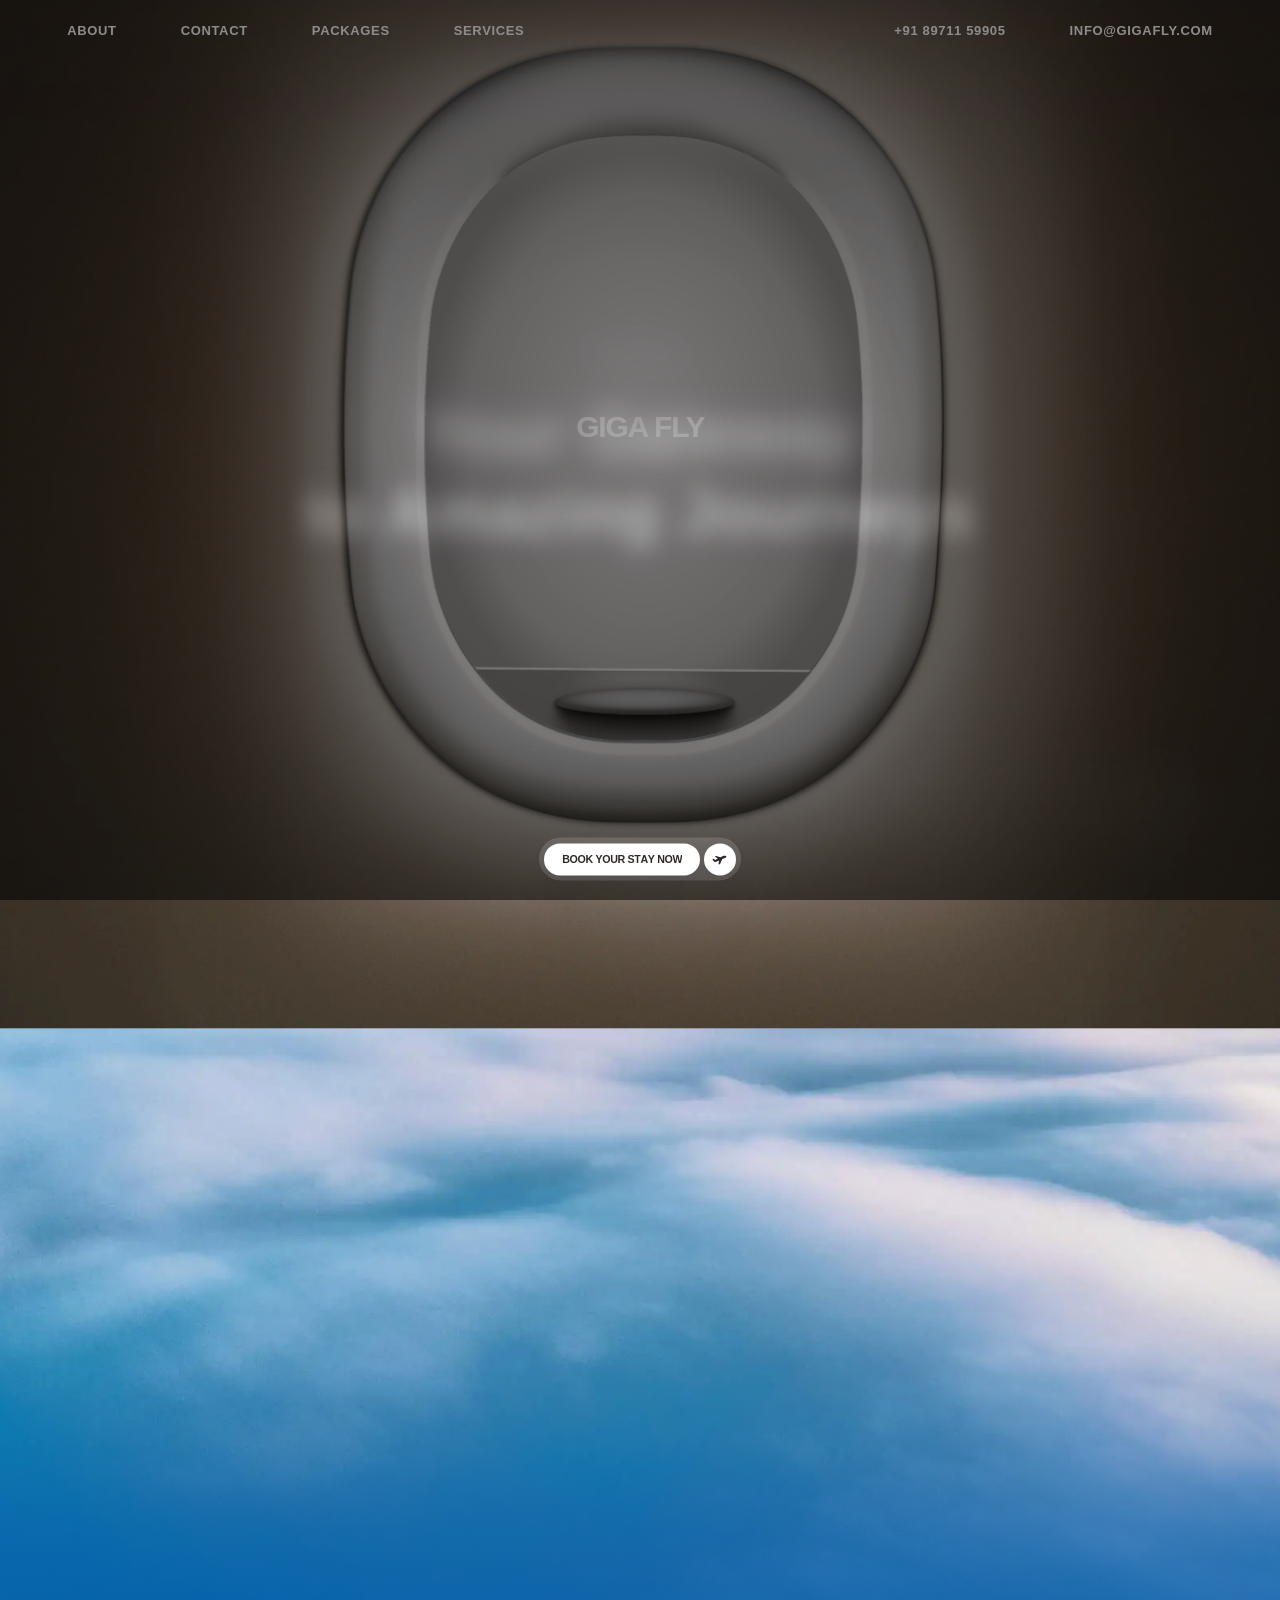
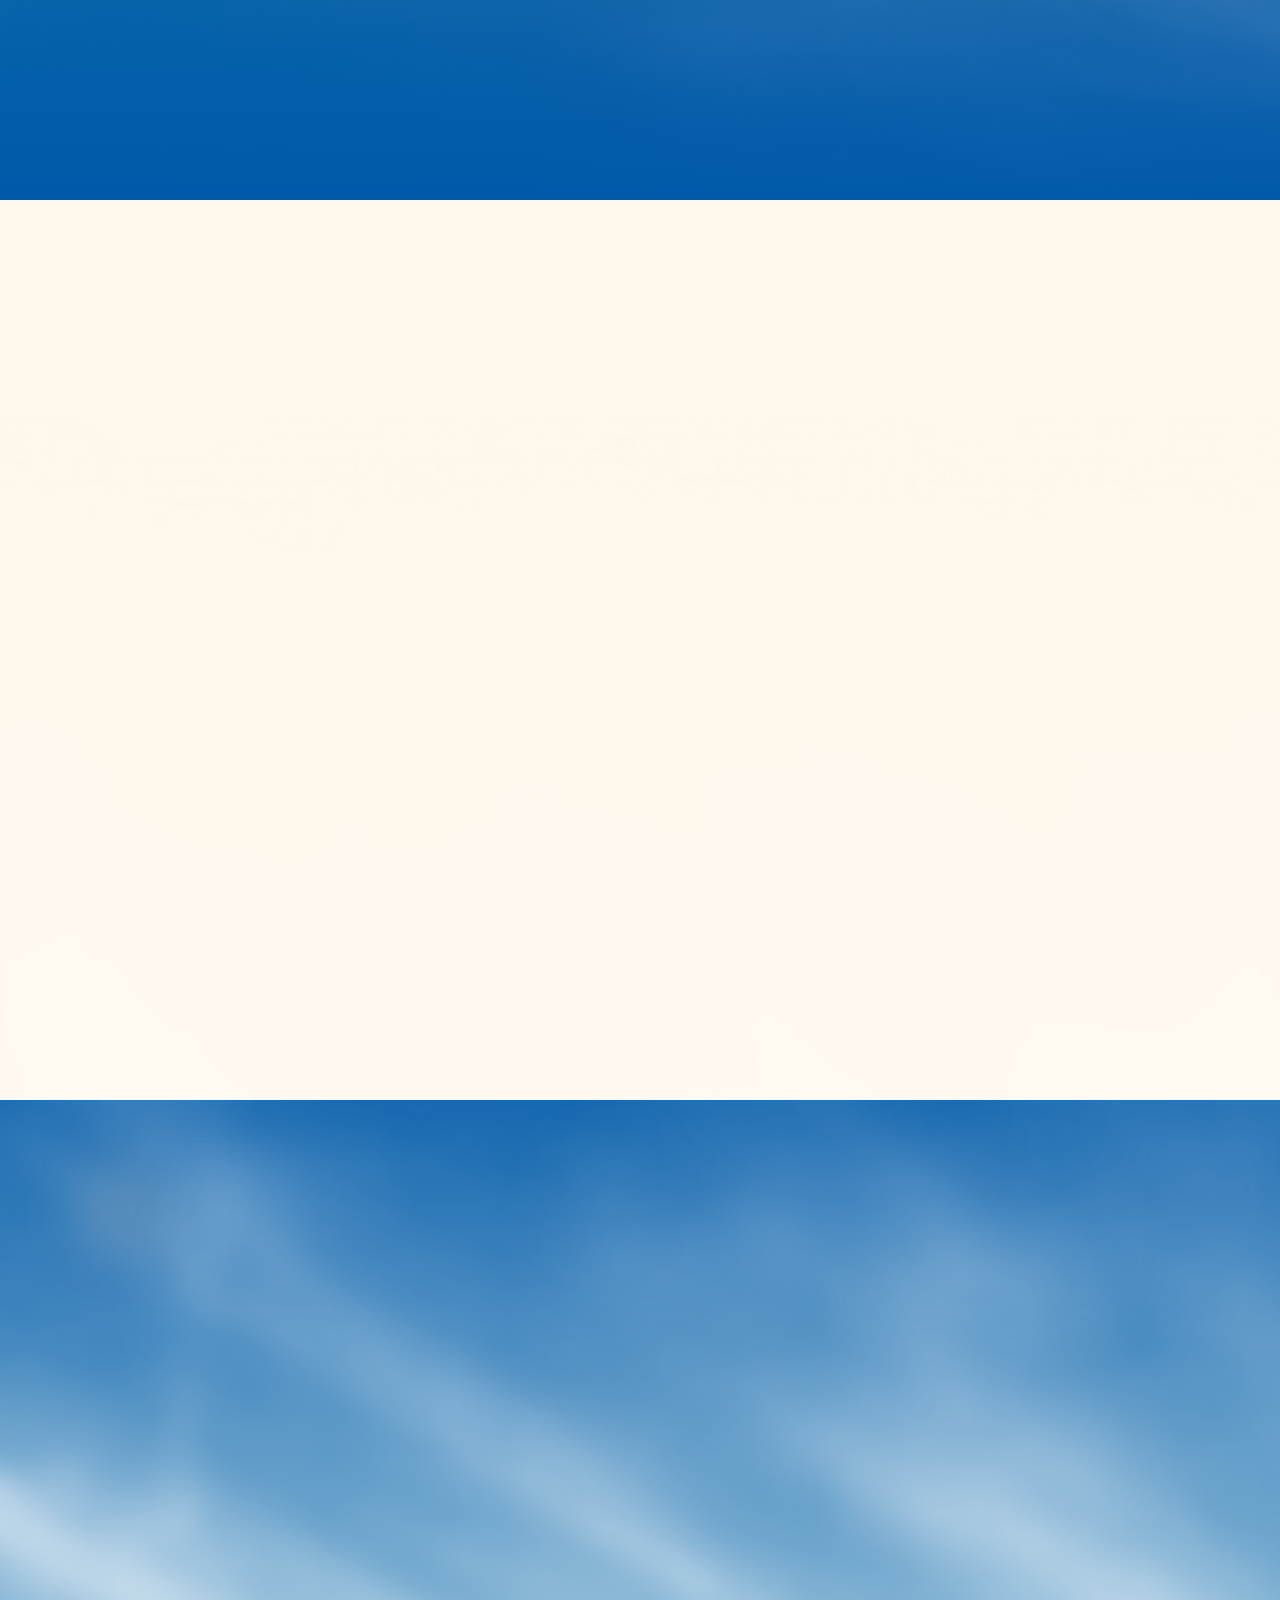
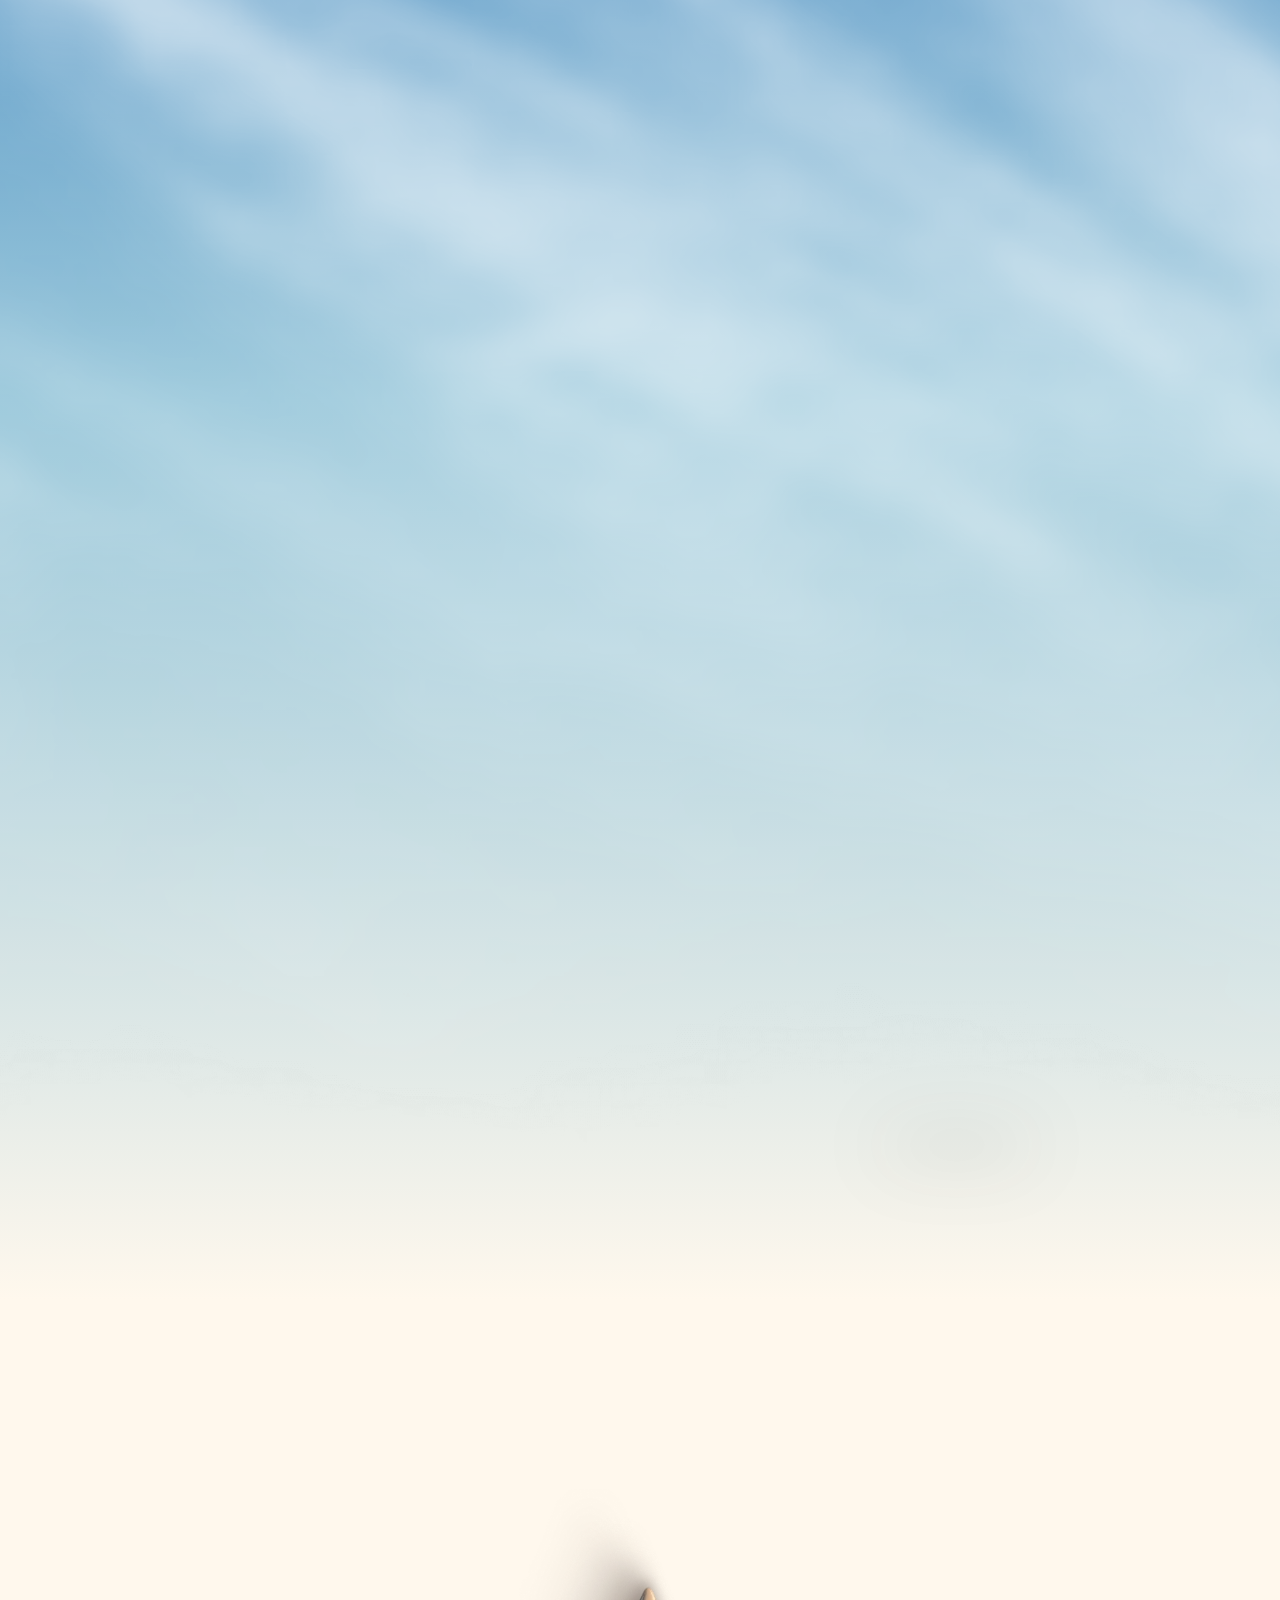
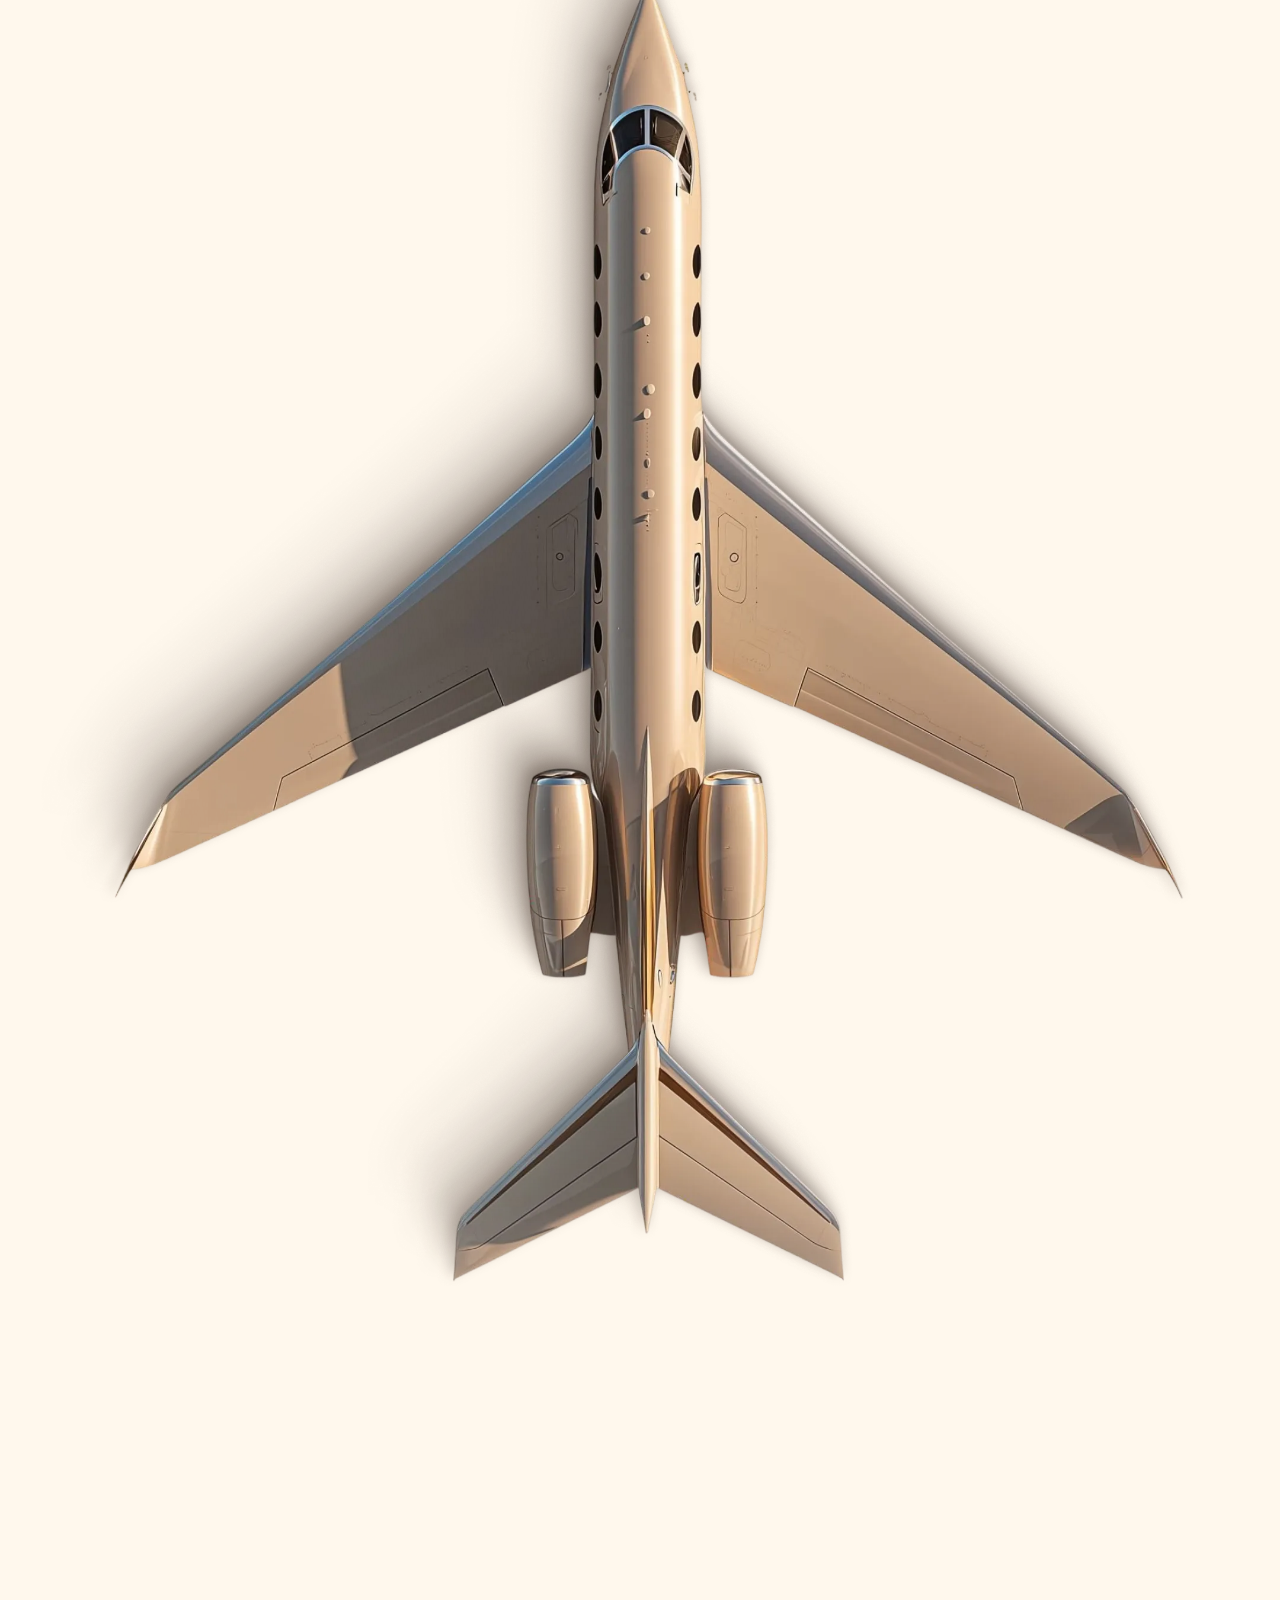
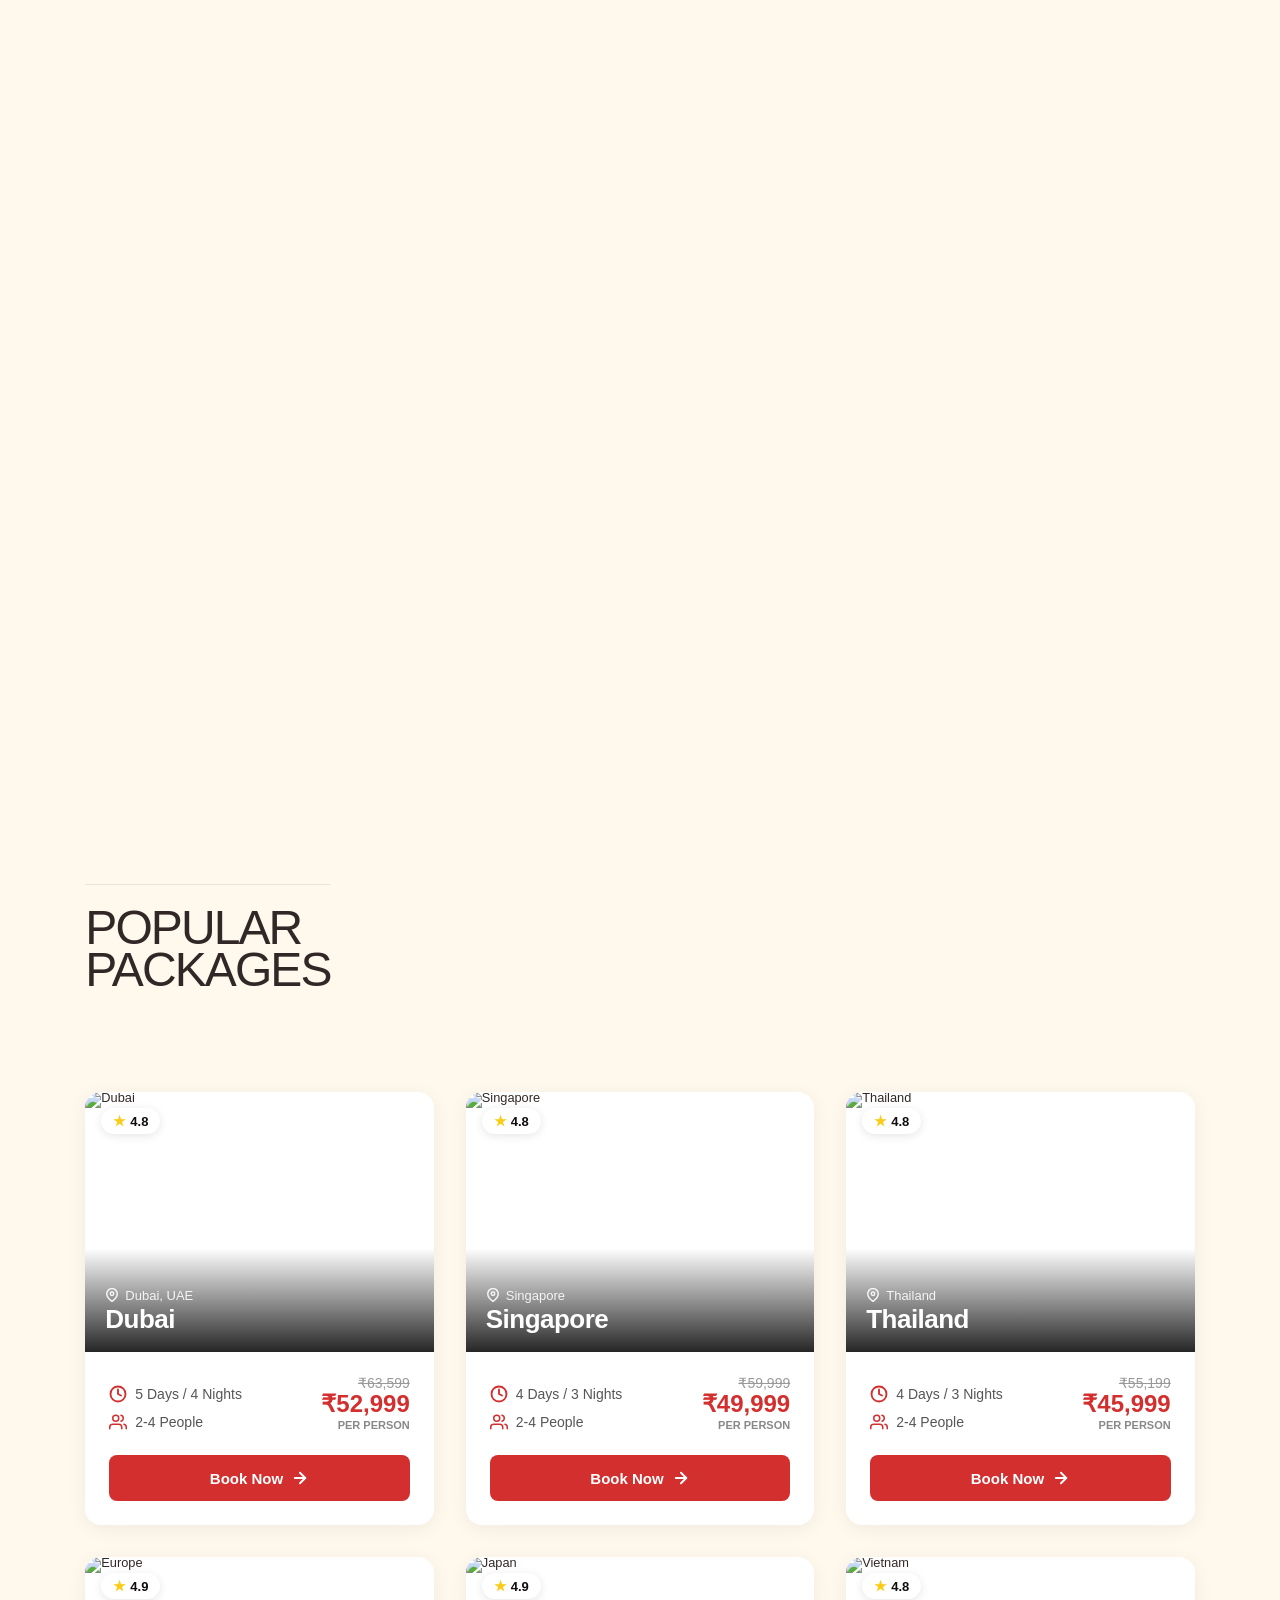
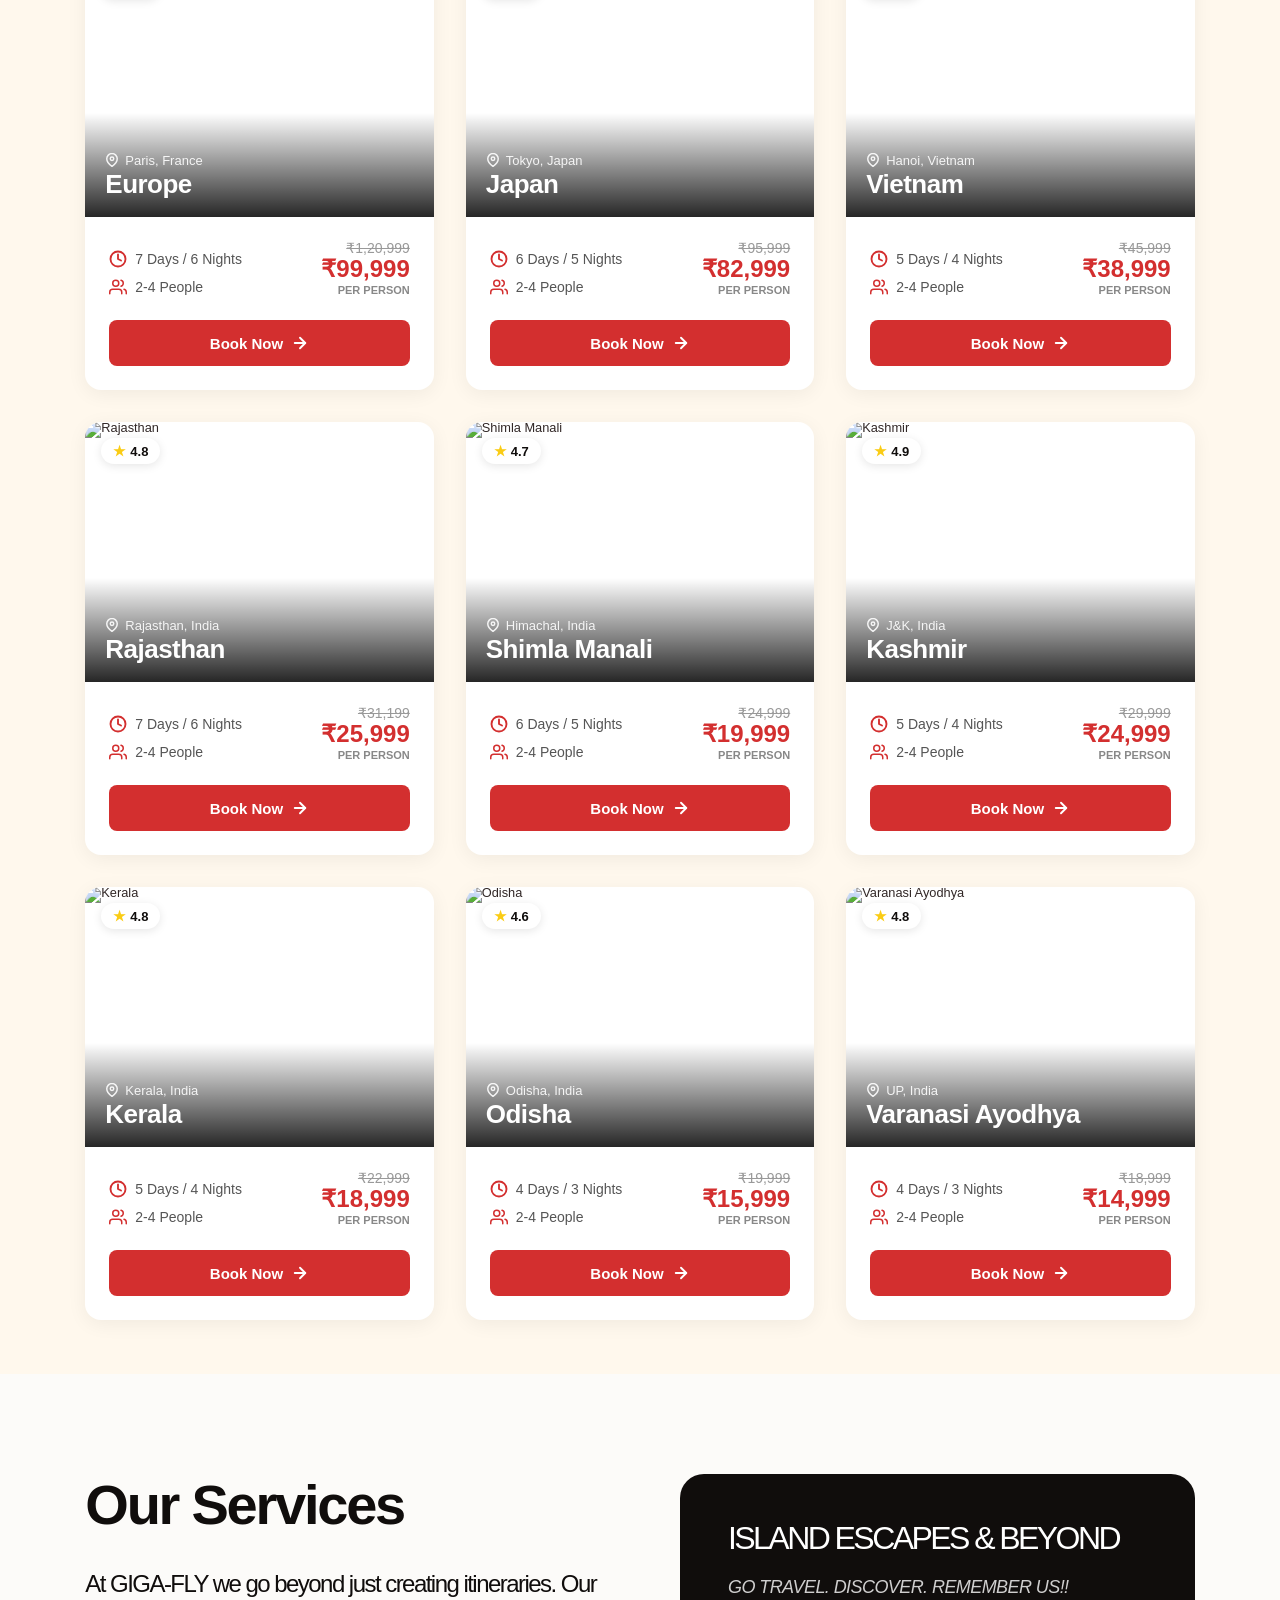
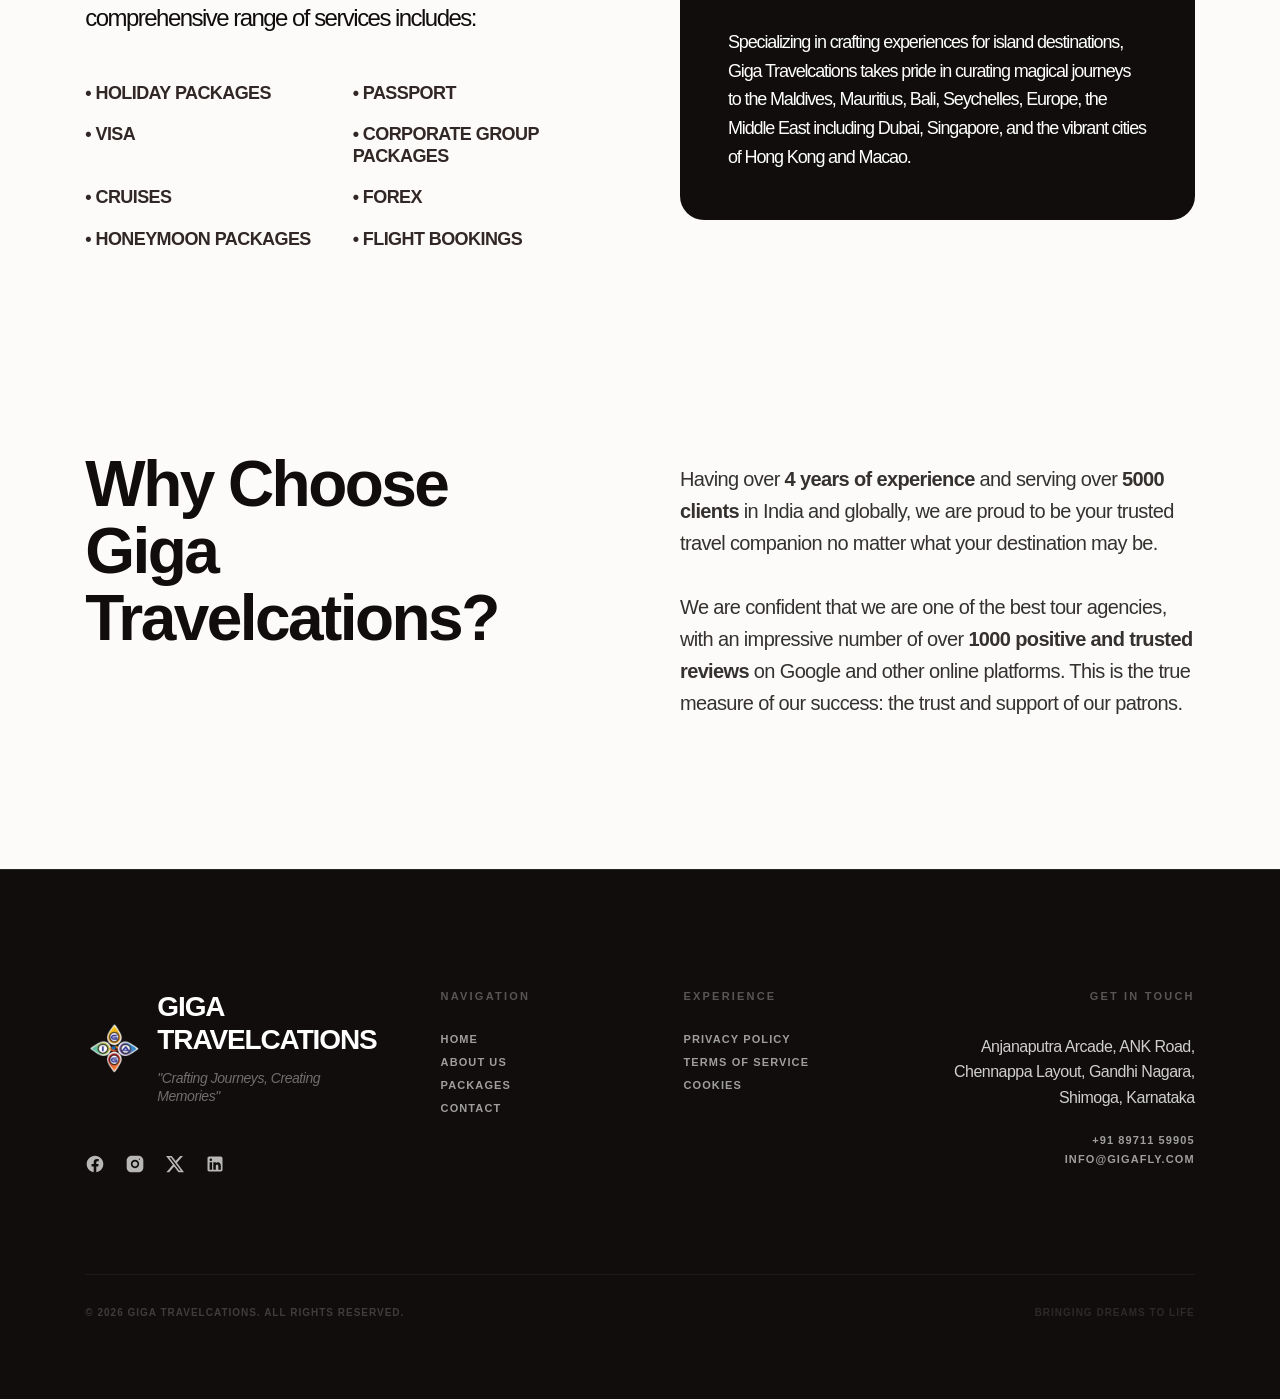
==== commit 5970d7cf: "UI: add footer logo and adjust footer brand layout" ====
--- a/index.html
+++ b/index.html
@@ -2144,11 +2144,17 @@
         </div>
         <div class="grid _4-columns" style="display: grid; grid-template-columns: 1.5fr 1fr 1fr 1.5fr; gap: 64px;">
           <div id="w-node-footer-brand" class="footer_col">
-            <h3 class="l1"
-              style="font-size: 28px; letter-spacing: -0.04em; font-weight: 800; color: #FFF; margin-bottom: 12px;">GIGA
-              TRAVELCATIONS</h3>
-            <p class="p7" style="color: rgba(255,255,255,0.4); font-style: italic; font-size: 14px;">"Crafting Journeys,
-              Creating Memories"</p>
+            <div class="footer_brand" style="display:flex; align-items:center; gap:16px;">
+              <img src="assets/cropped-cropped-Giga-Logo-2-69x62.png" alt="Giga Fly Logo" class="footer-logo"
+                style="width:56px; height:auto; object-fit:contain;">
+              <div>
+                <h3 class="l1"
+                  style="font-size: 28px; letter-spacing: -0.04em; font-weight: 800; color: #FFF; margin-bottom: 12px;">GIGA
+                  TRAVELCATIONS</h3>
+                <p class="p7" style="color: rgba(255,255,255,0.4); font-style: italic; font-size: 14px;">"Crafting Journeys,
+                  Creating Memories"</p>
+              </div>
+            </div>
             <div style="height: 48px;"></div>
             <div class="footer_socials" style="display: flex; gap: 20px;">
               <a href="https://www.facebook.com/giga.travelcations/" target="_blank" class="social-link w-inline-block"
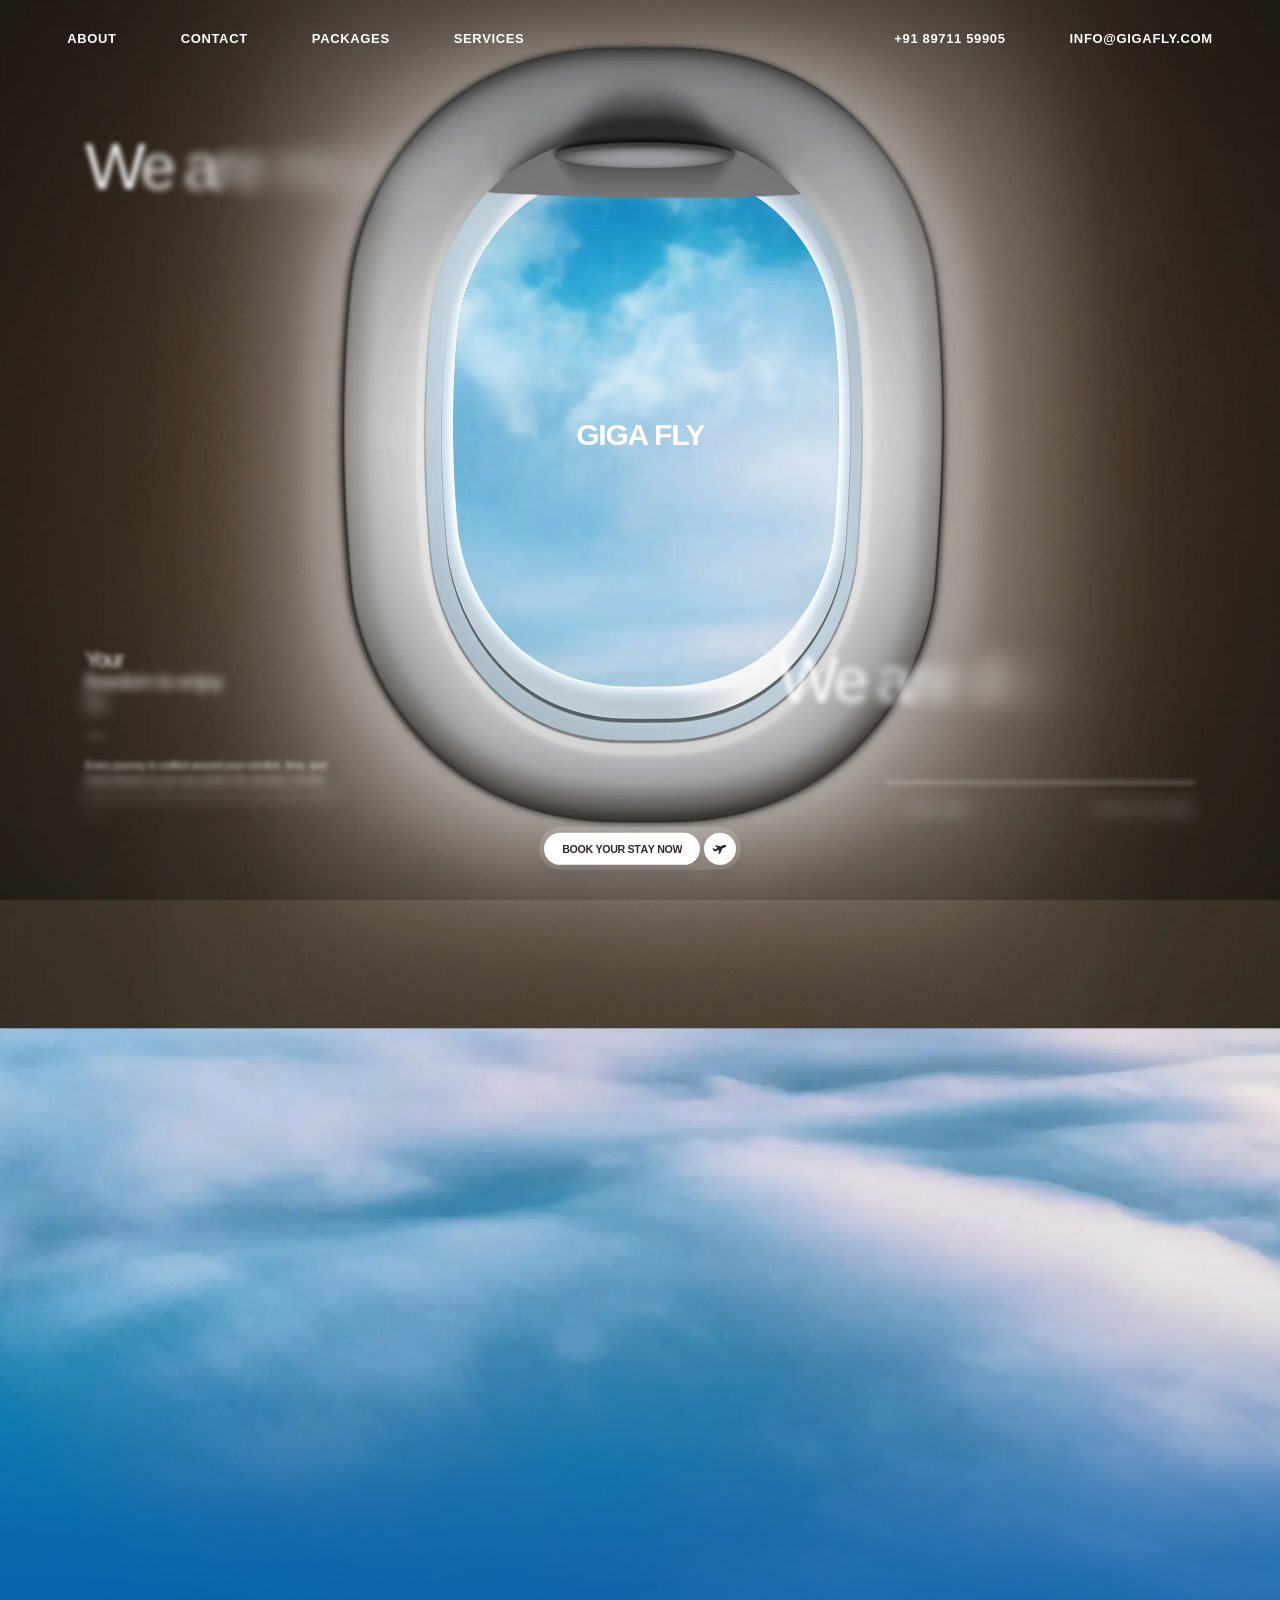
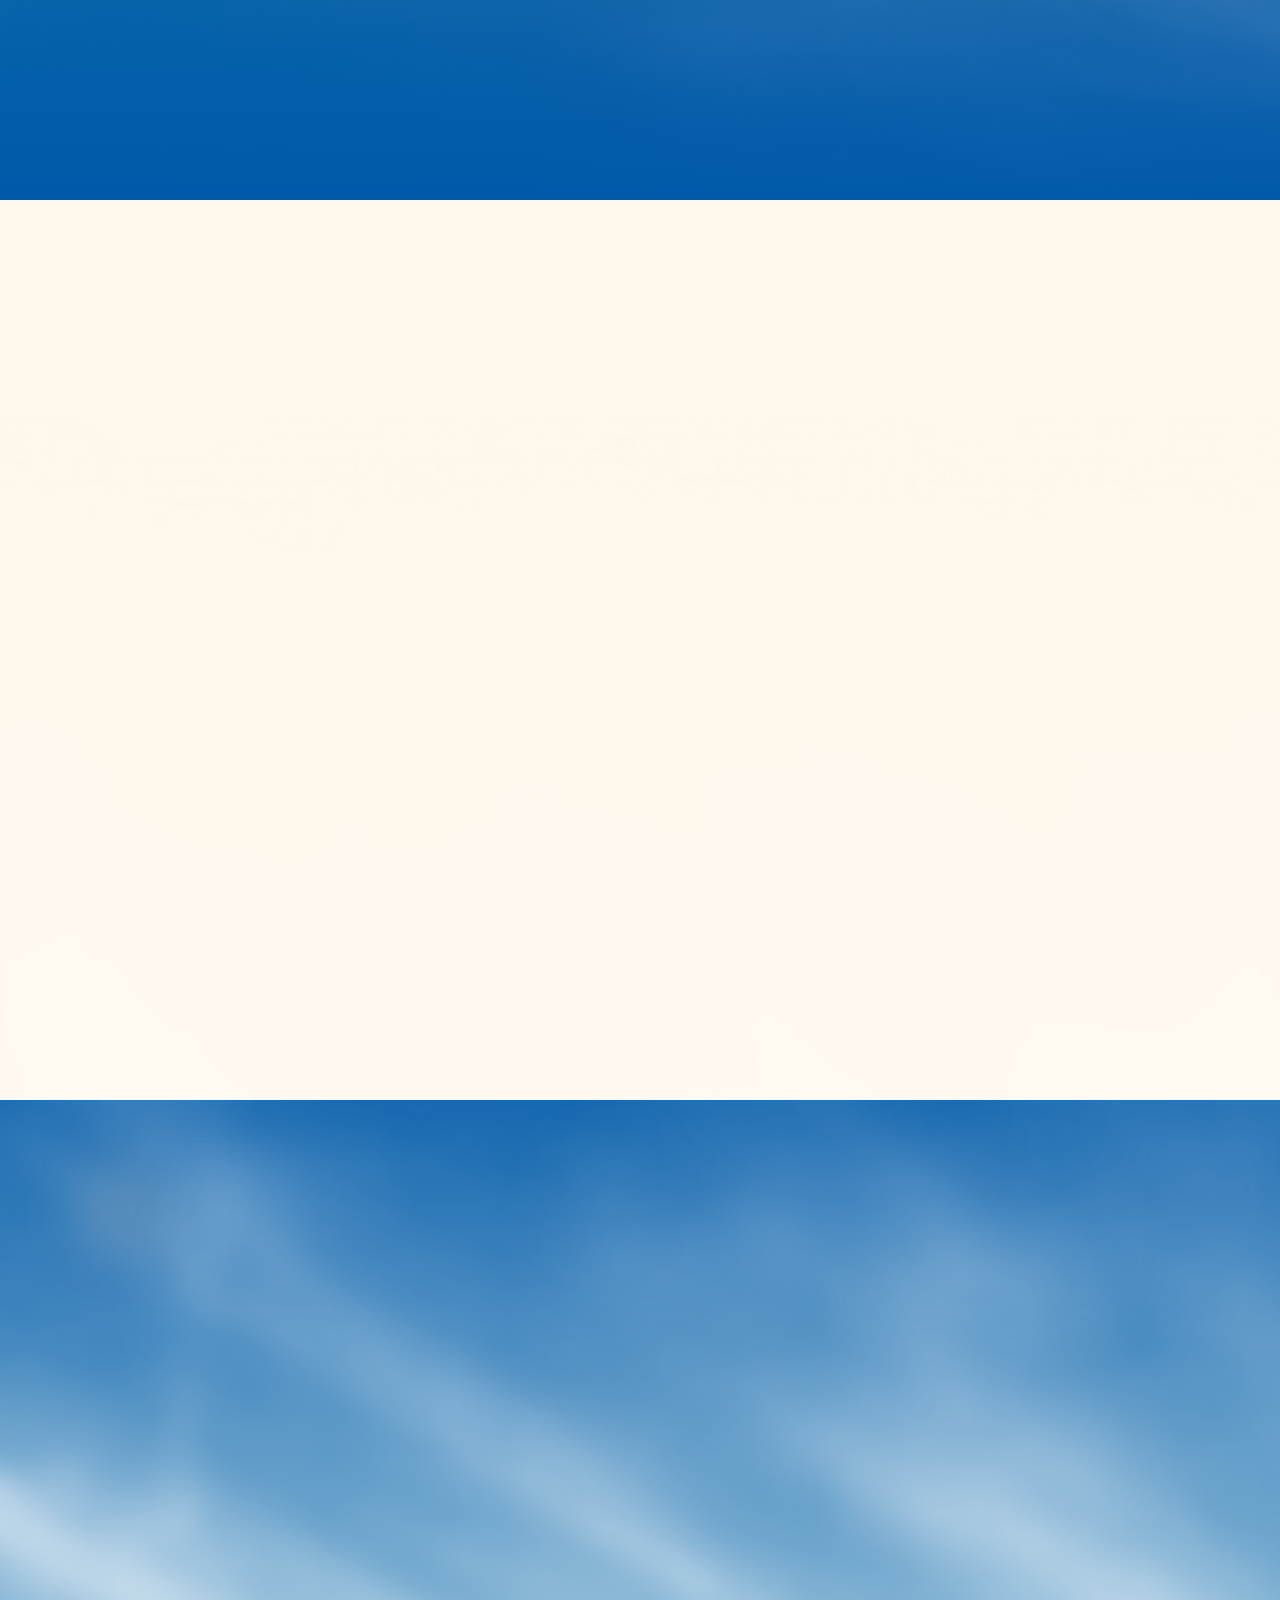
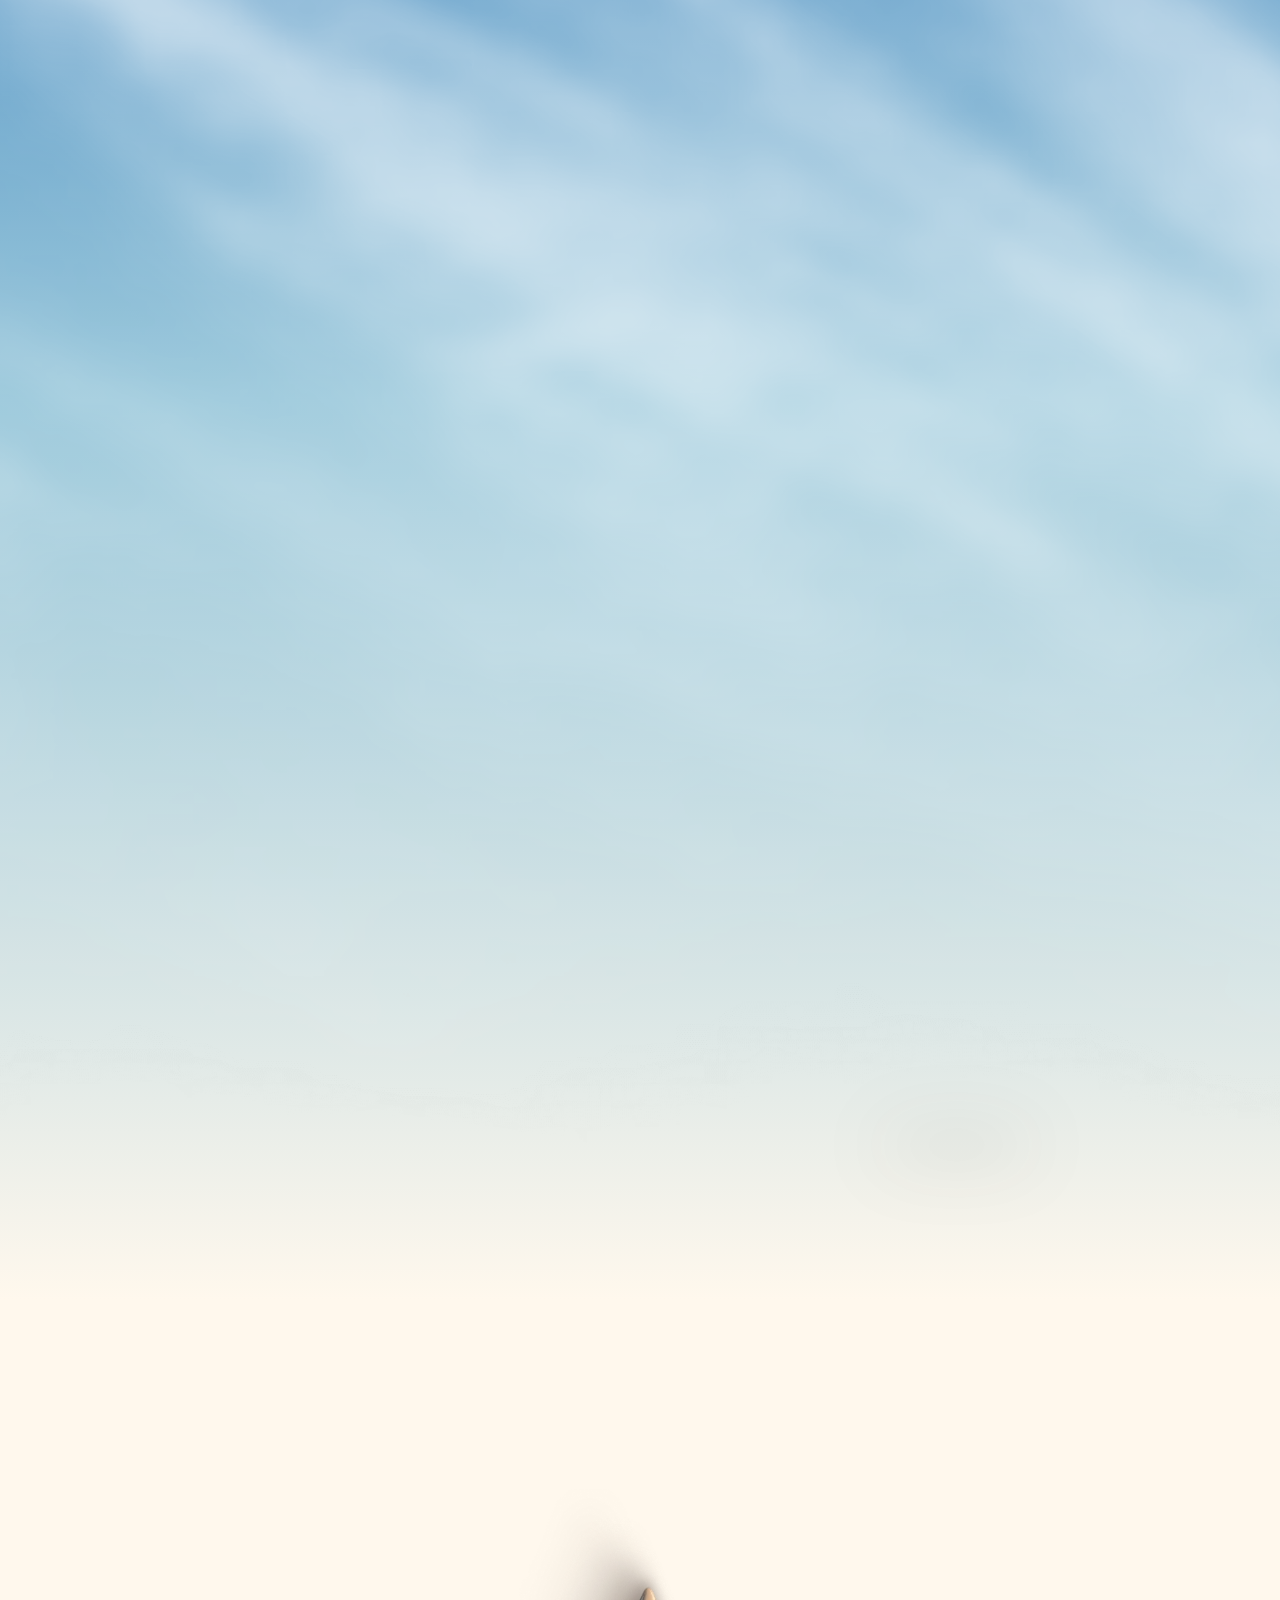
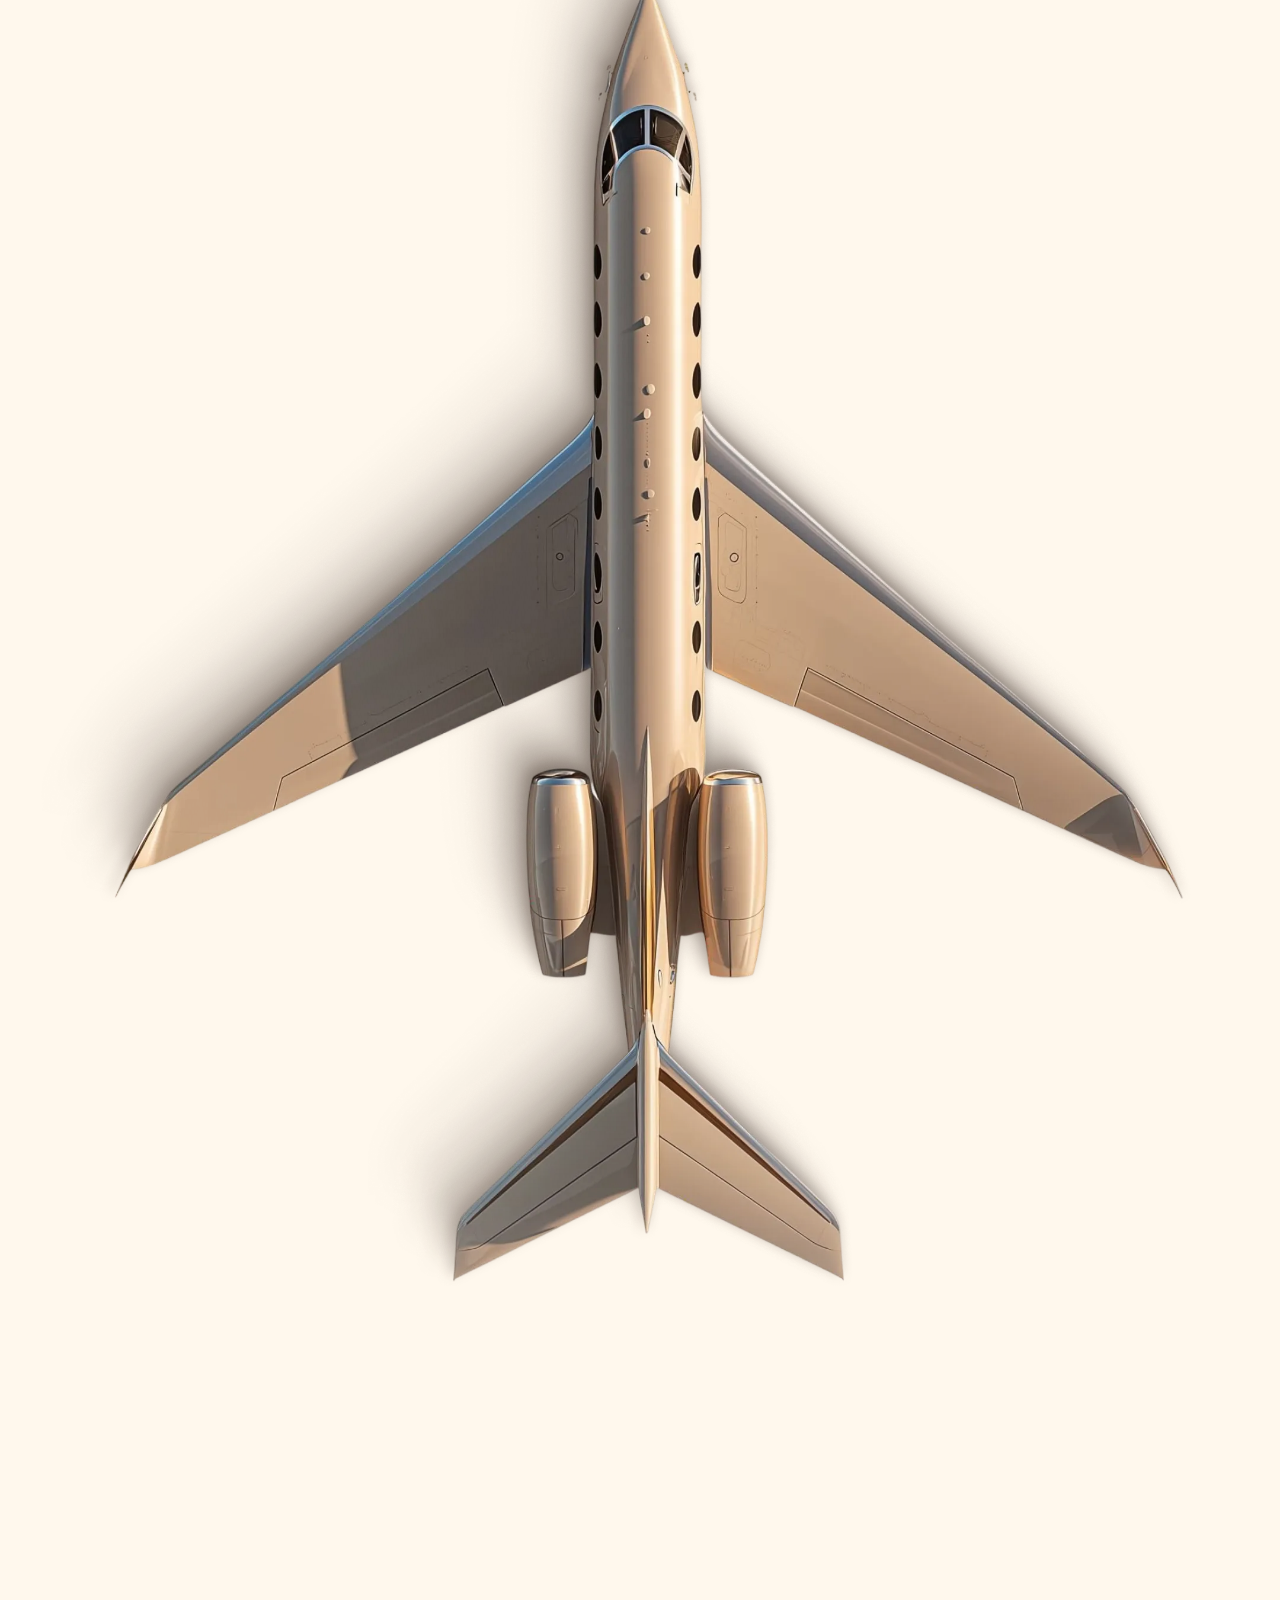
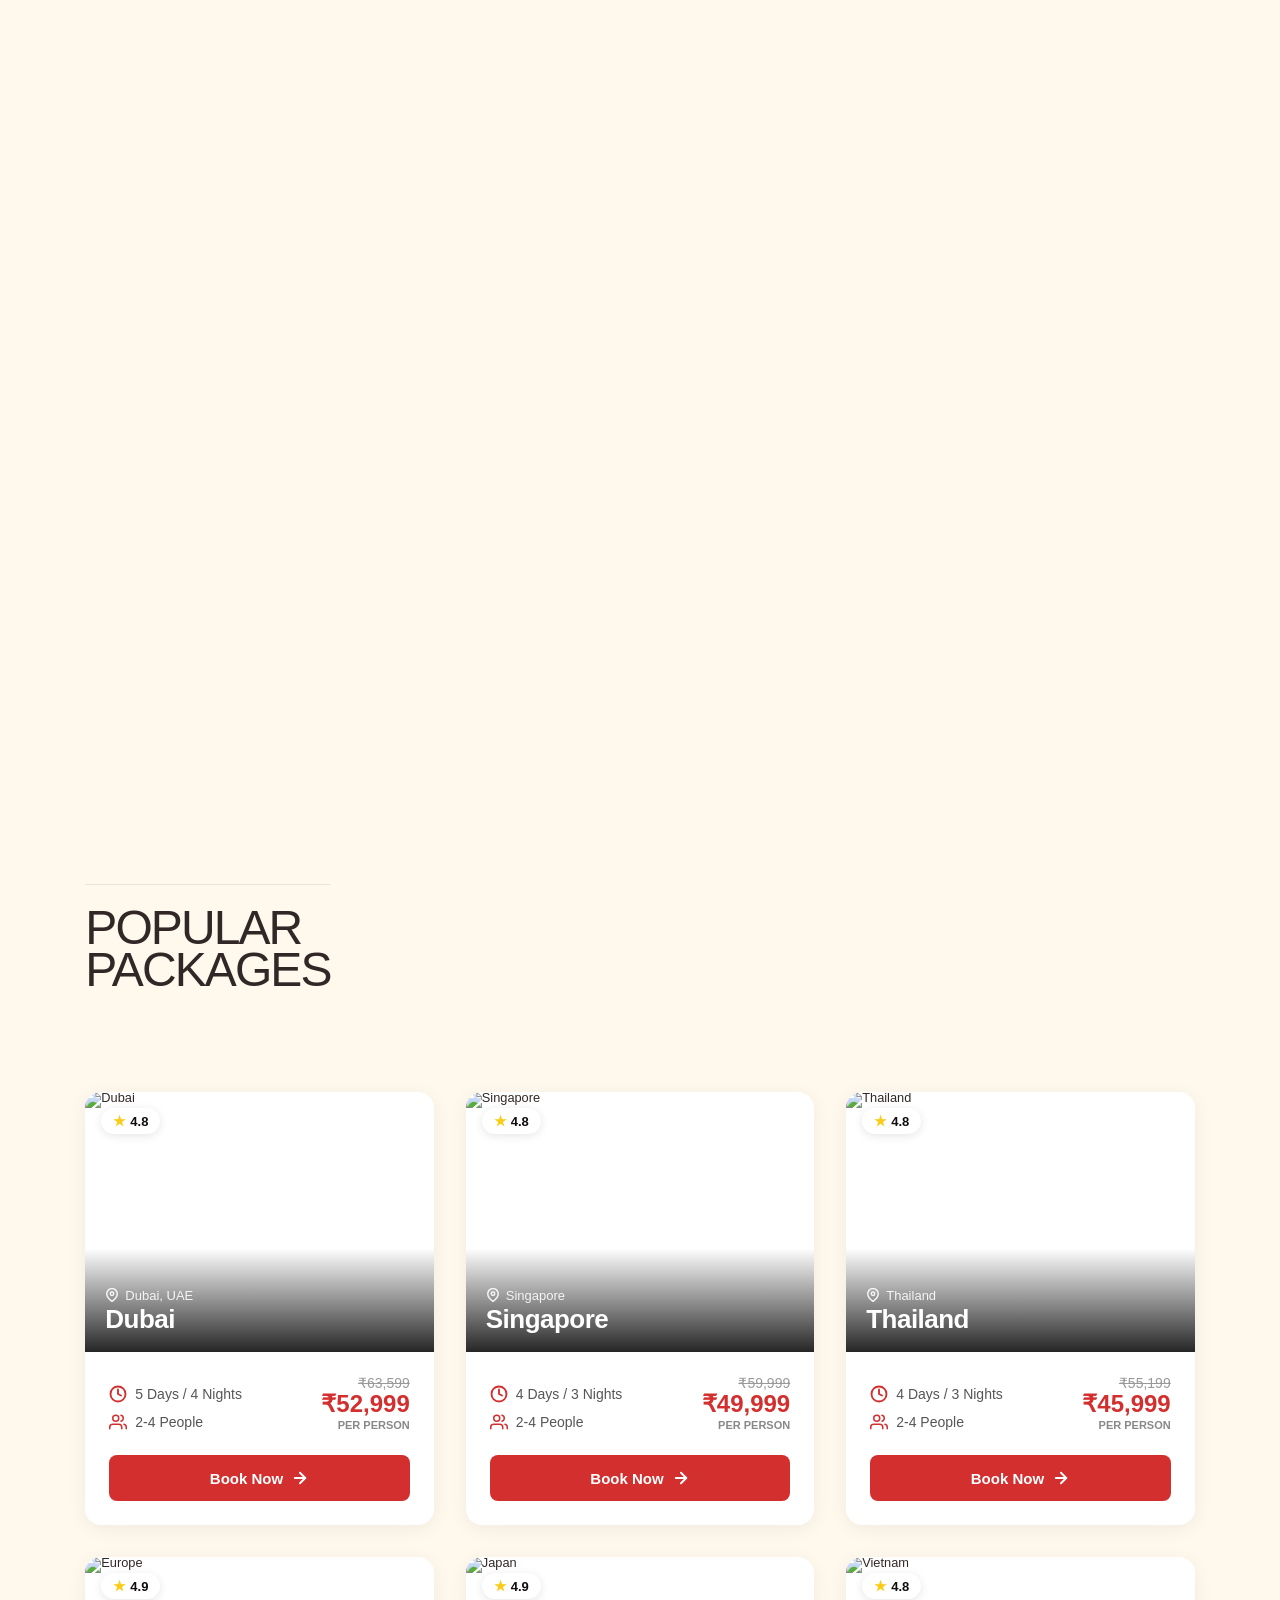
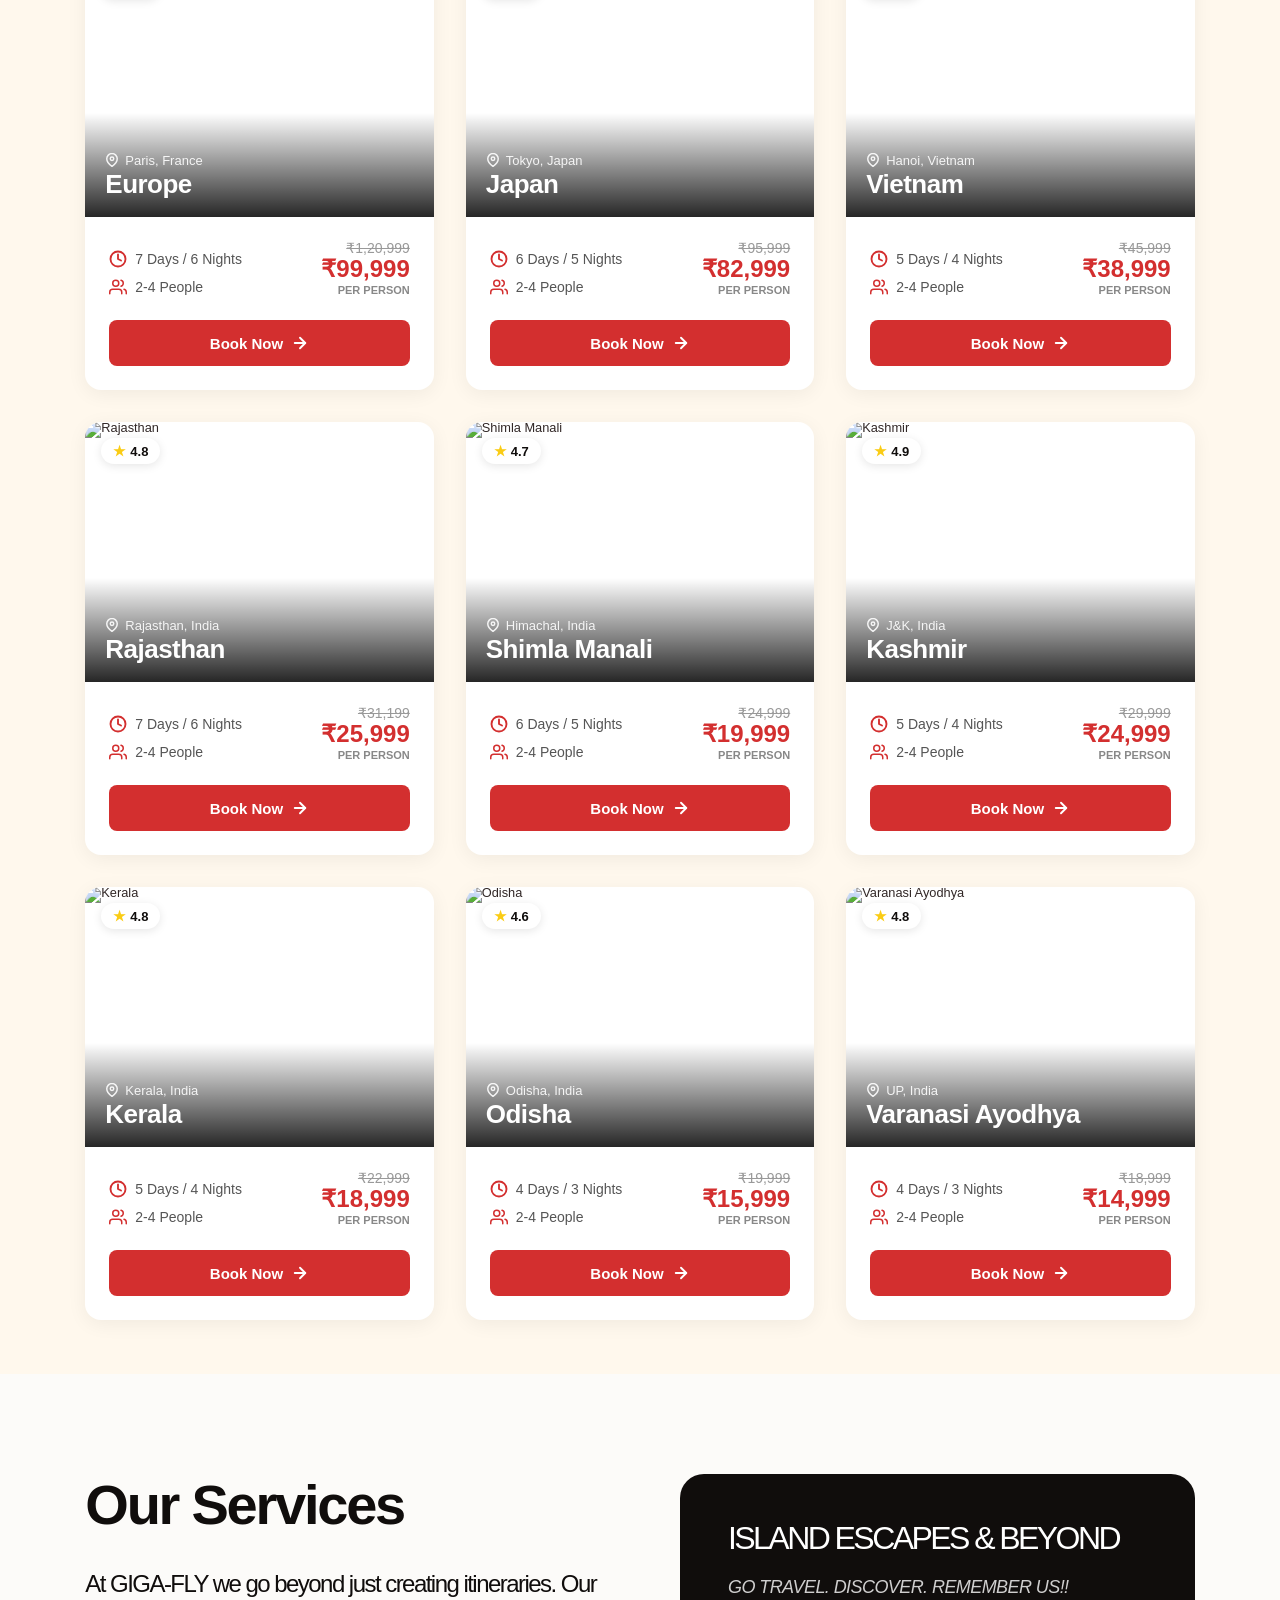
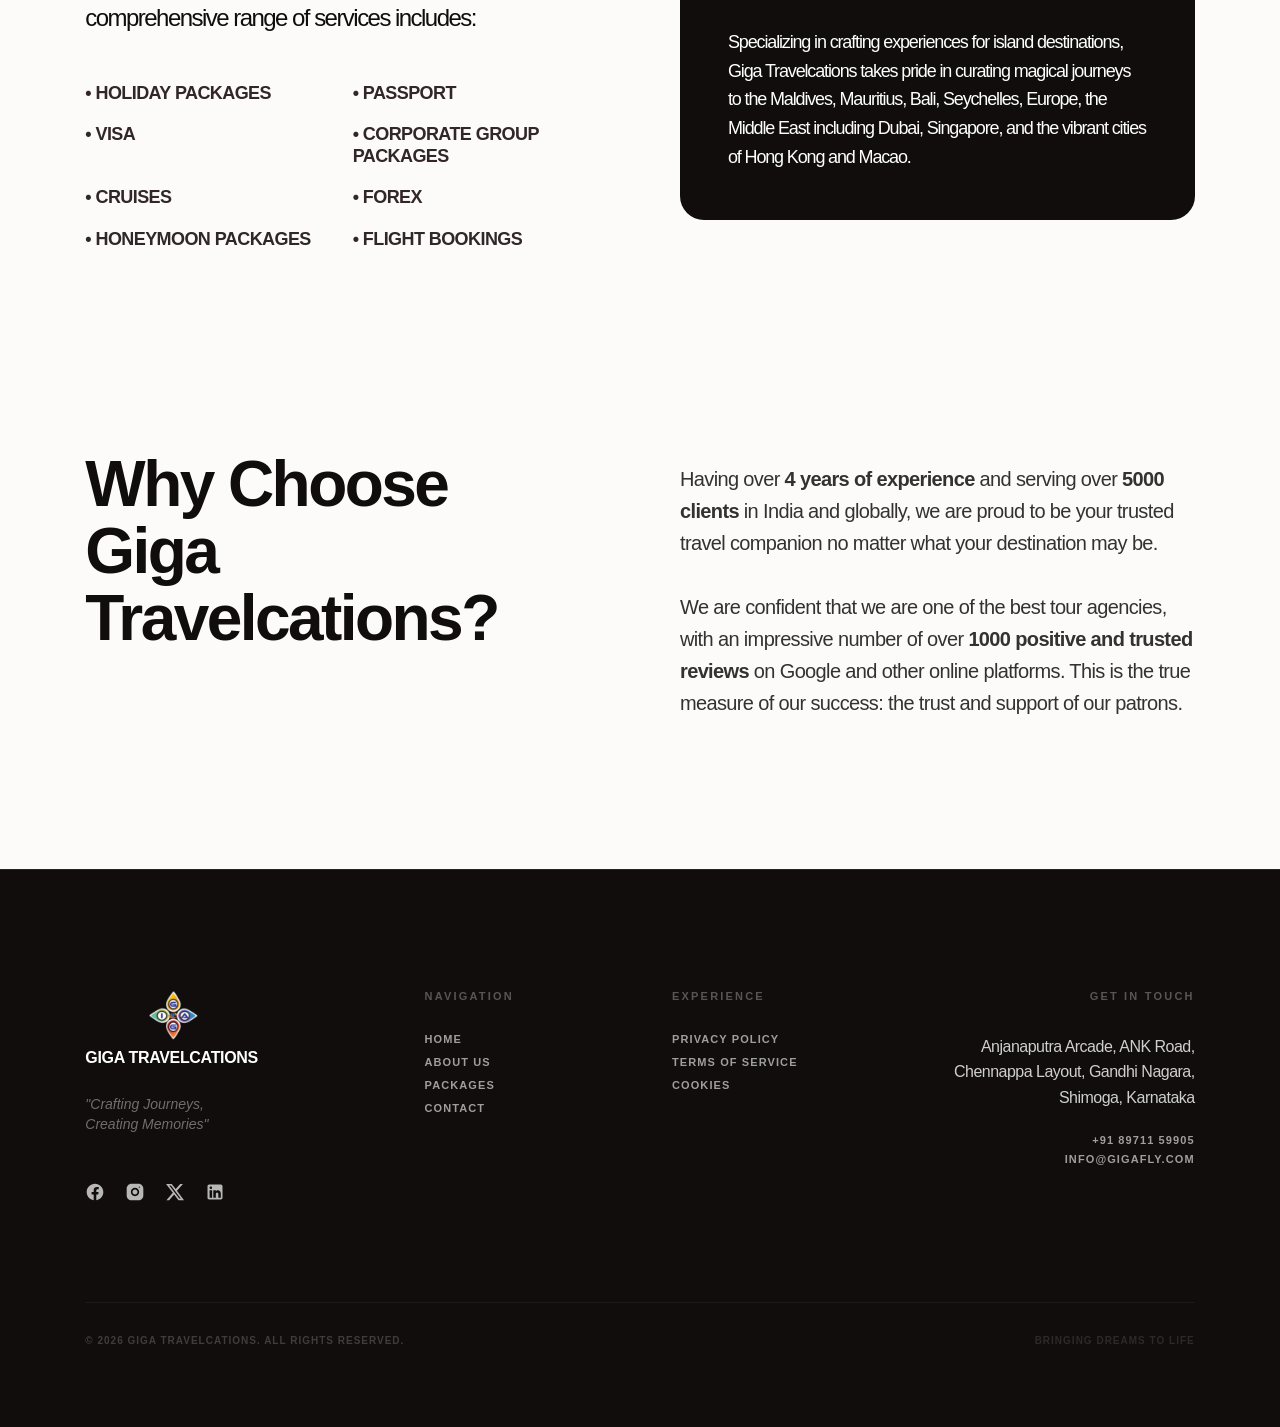
==== commit d55c57fc: "Footer: stack logo above single-line brand name and place two-line slogan to right; responsive tweak" ====
--- a/index.html
+++ b/index.html
@@ -2144,15 +2144,15 @@
         </div>
         <div class="grid _4-columns" style="display: grid; grid-template-columns: 1.5fr 1fr 1fr 1.5fr; gap: 64px;">
           <div id="w-node-footer-brand" class="footer_col">
-            <div class="footer_brand" style="display:flex; align-items:center; gap:16px;">
-              <img src="assets/cropped-cropped-Giga-Logo-2-69x62.png" alt="Giga Fly Logo" class="footer-logo"
-                style="width:56px; height:auto; object-fit:contain;">
-              <div>
-                <h3 class="l1"
-                  style="font-size: 28px; letter-spacing: -0.04em; font-weight: 800; color: #FFF; margin-bottom: 12px;">GIGA
-                  TRAVELCATIONS</h3>
-                <p class="p7" style="color: rgba(255,255,255,0.4); font-style: italic; font-size: 14px;">"Crafting Journeys,
-                  Creating Memories"</p>
+            <div class="footer_brand" style="display:flex; align-items:flex-start; gap:28px; flex-wrap:wrap;">
+              <div class="brand-stack" style="display:flex; flex-direction:column; align-items:center; gap:8px; min-width:72px;">
+                <img src="assets/cropped-cropped-Giga-Logo-2-69x62.png" alt="Giga Fly Logo" class="footer-logo"
+                  style="width:56px; height:auto; object-fit:contain; display:block;">
+                <div class="brand-name l1" style="font-size:16px; font-weight:800; letter-spacing:-0.02em; color:#FFF; text-align:center; white-space:nowrap;">GIGA TRAVELCATIONS</div>
+              </div>
+              <div class="brand-slogan" style="color: rgba(255,255,255,0.4); font-style: italic; font-size: 14px; line-height:1.4;">
+                <div>"Crafting Journeys,</div>
+                <div>Creating Memories"</div>
               </div>
             </div>
             <div style="height: 48px;"></div>
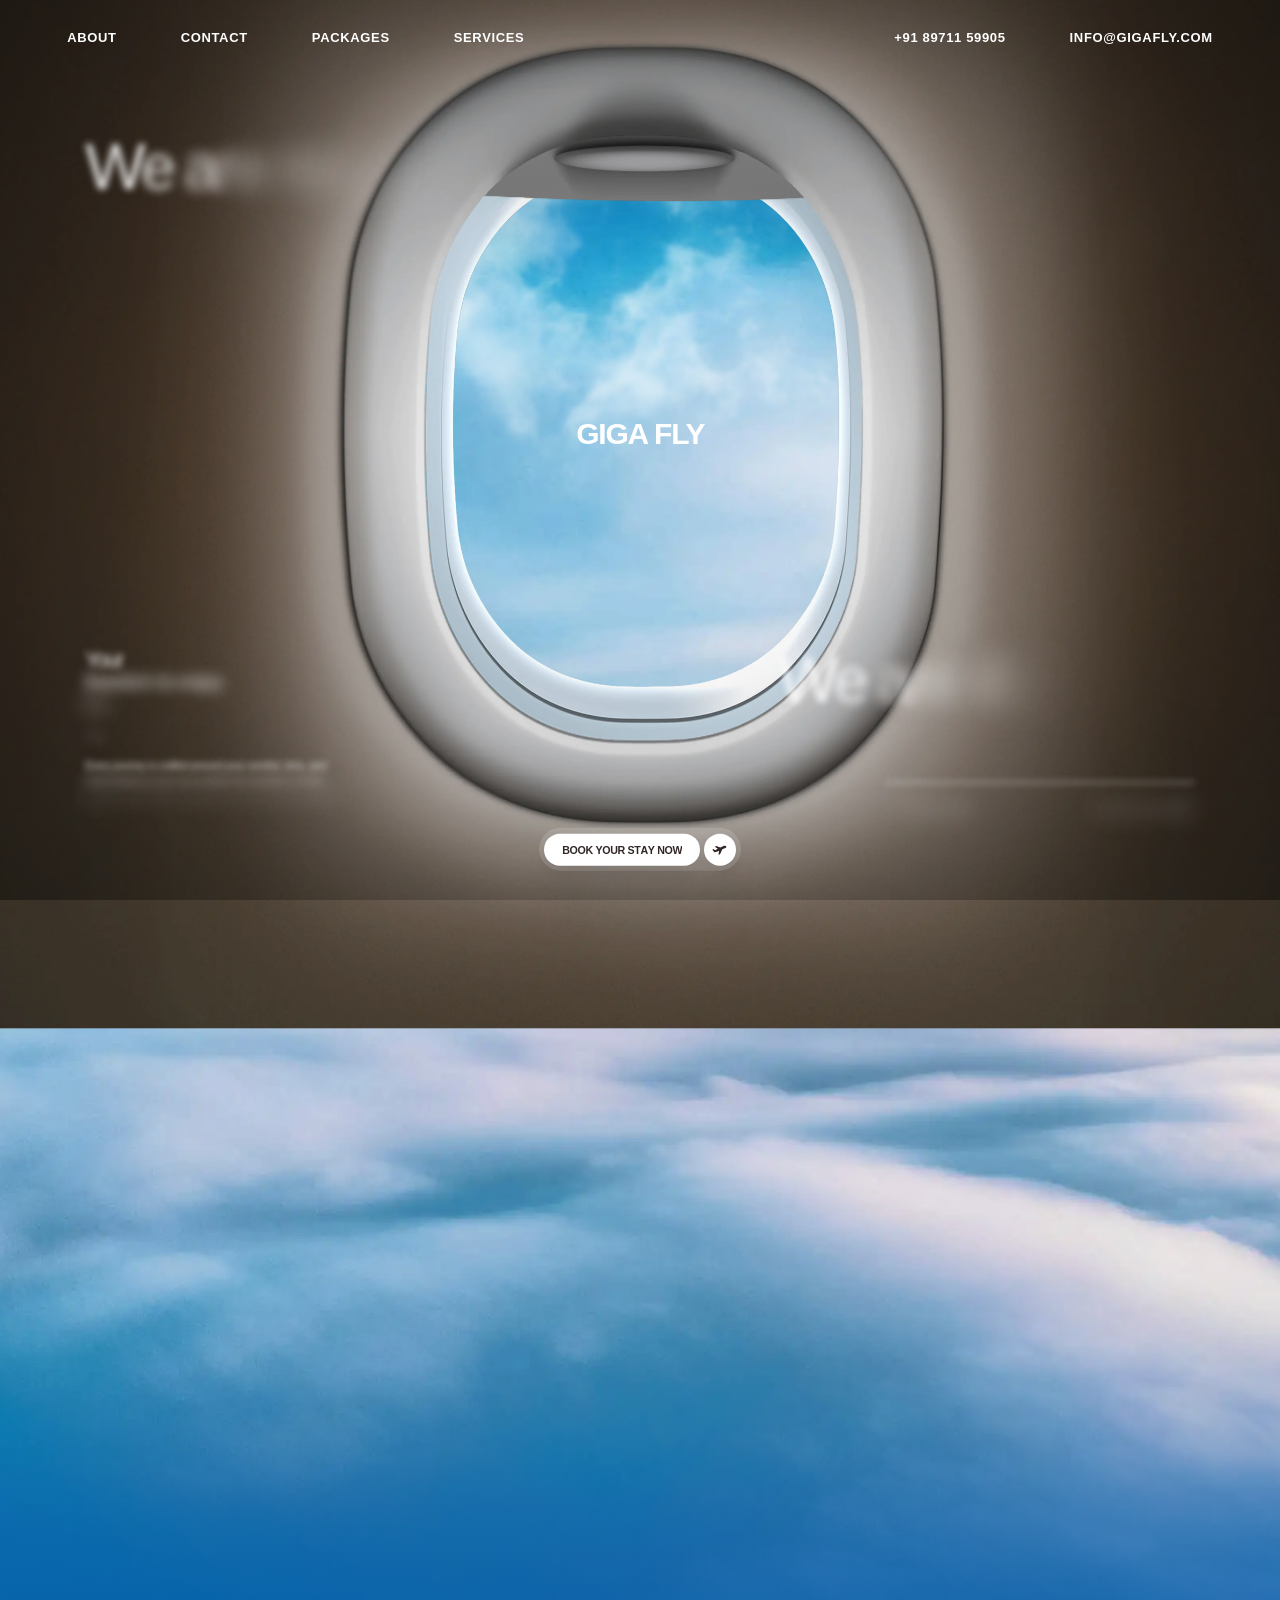
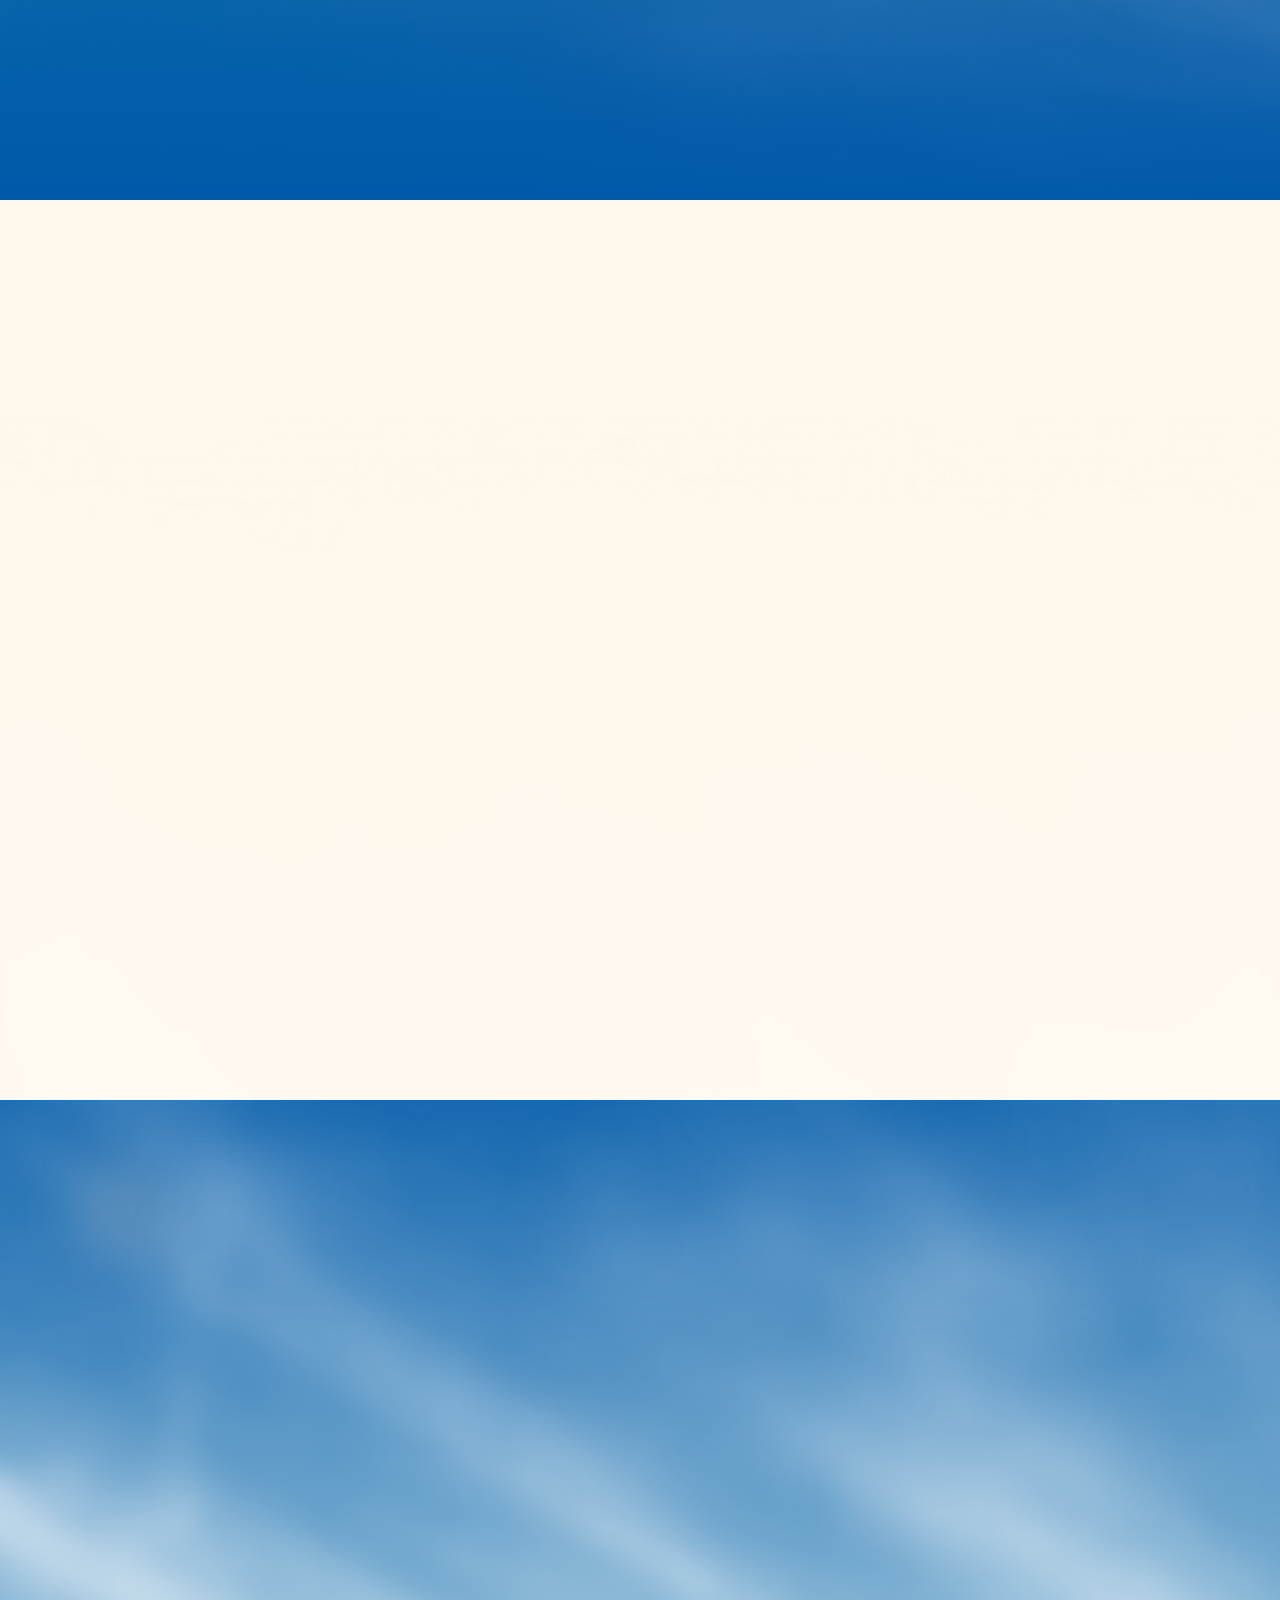
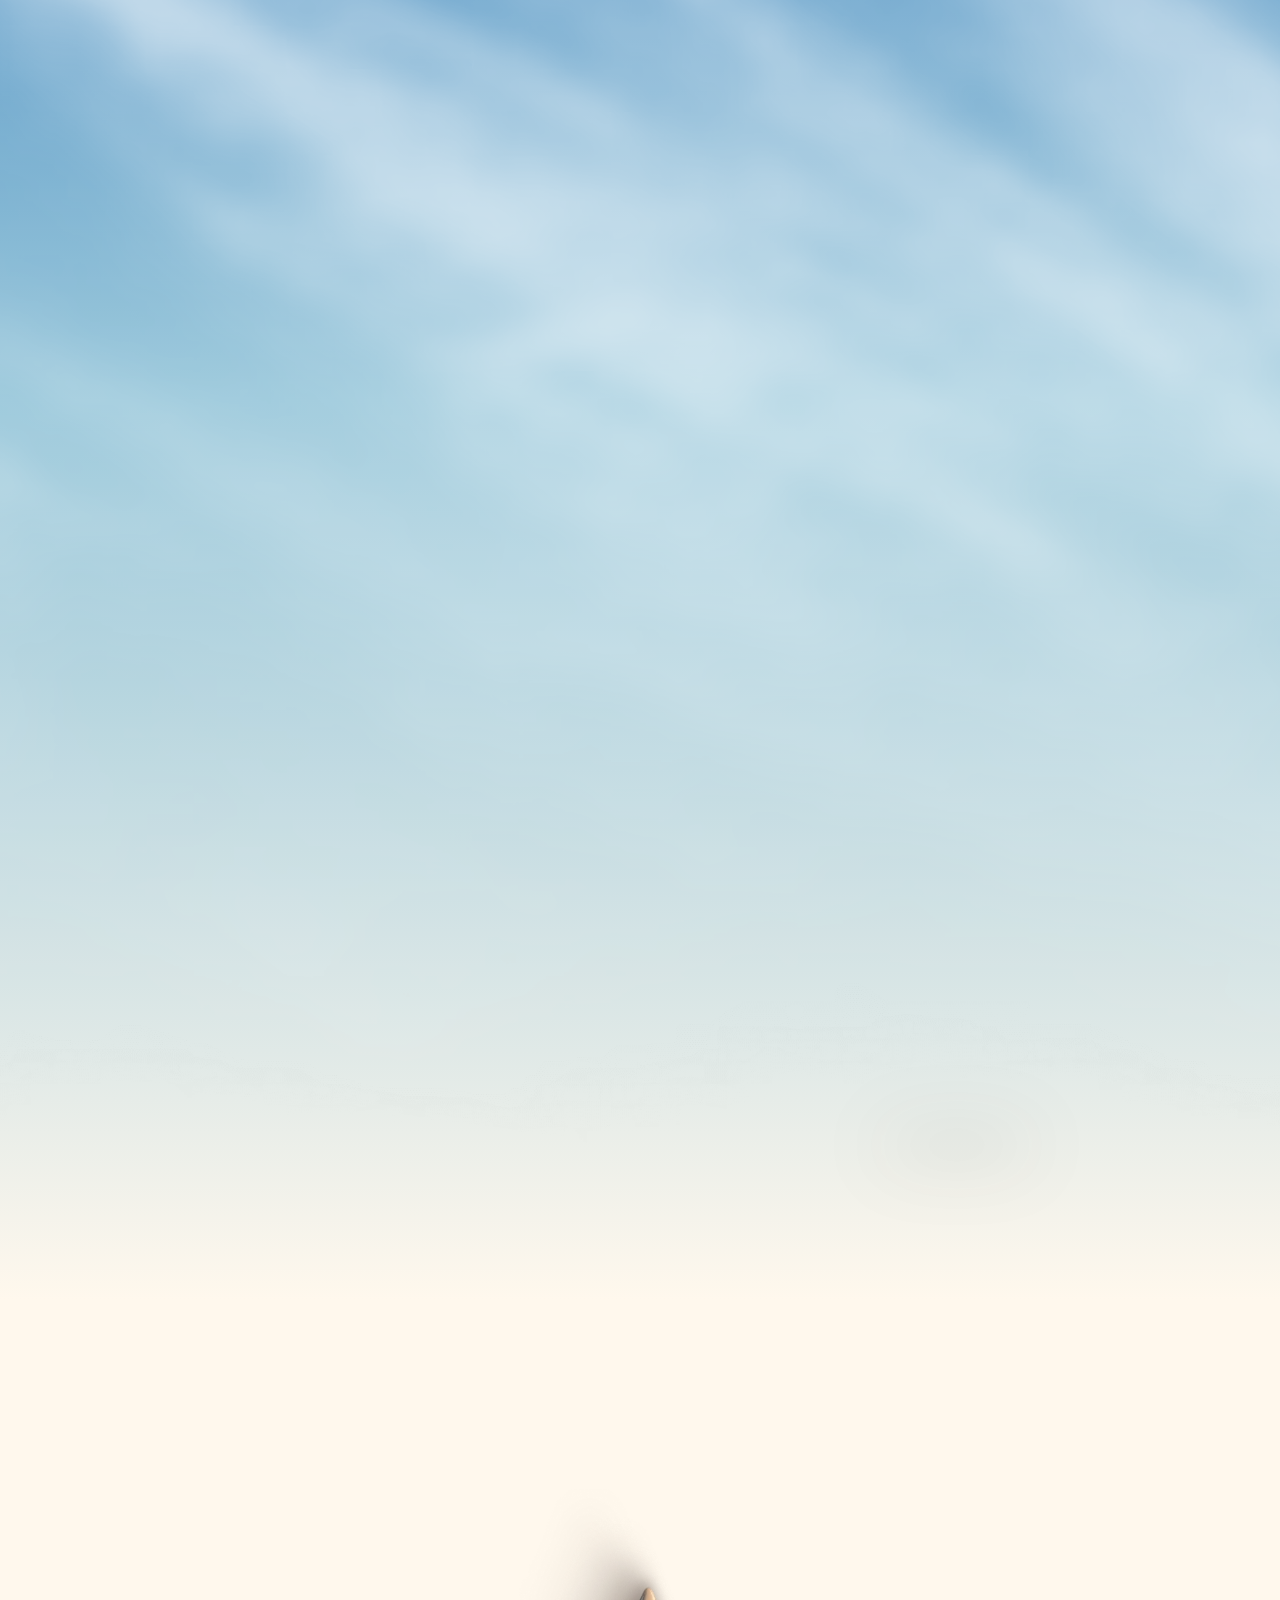
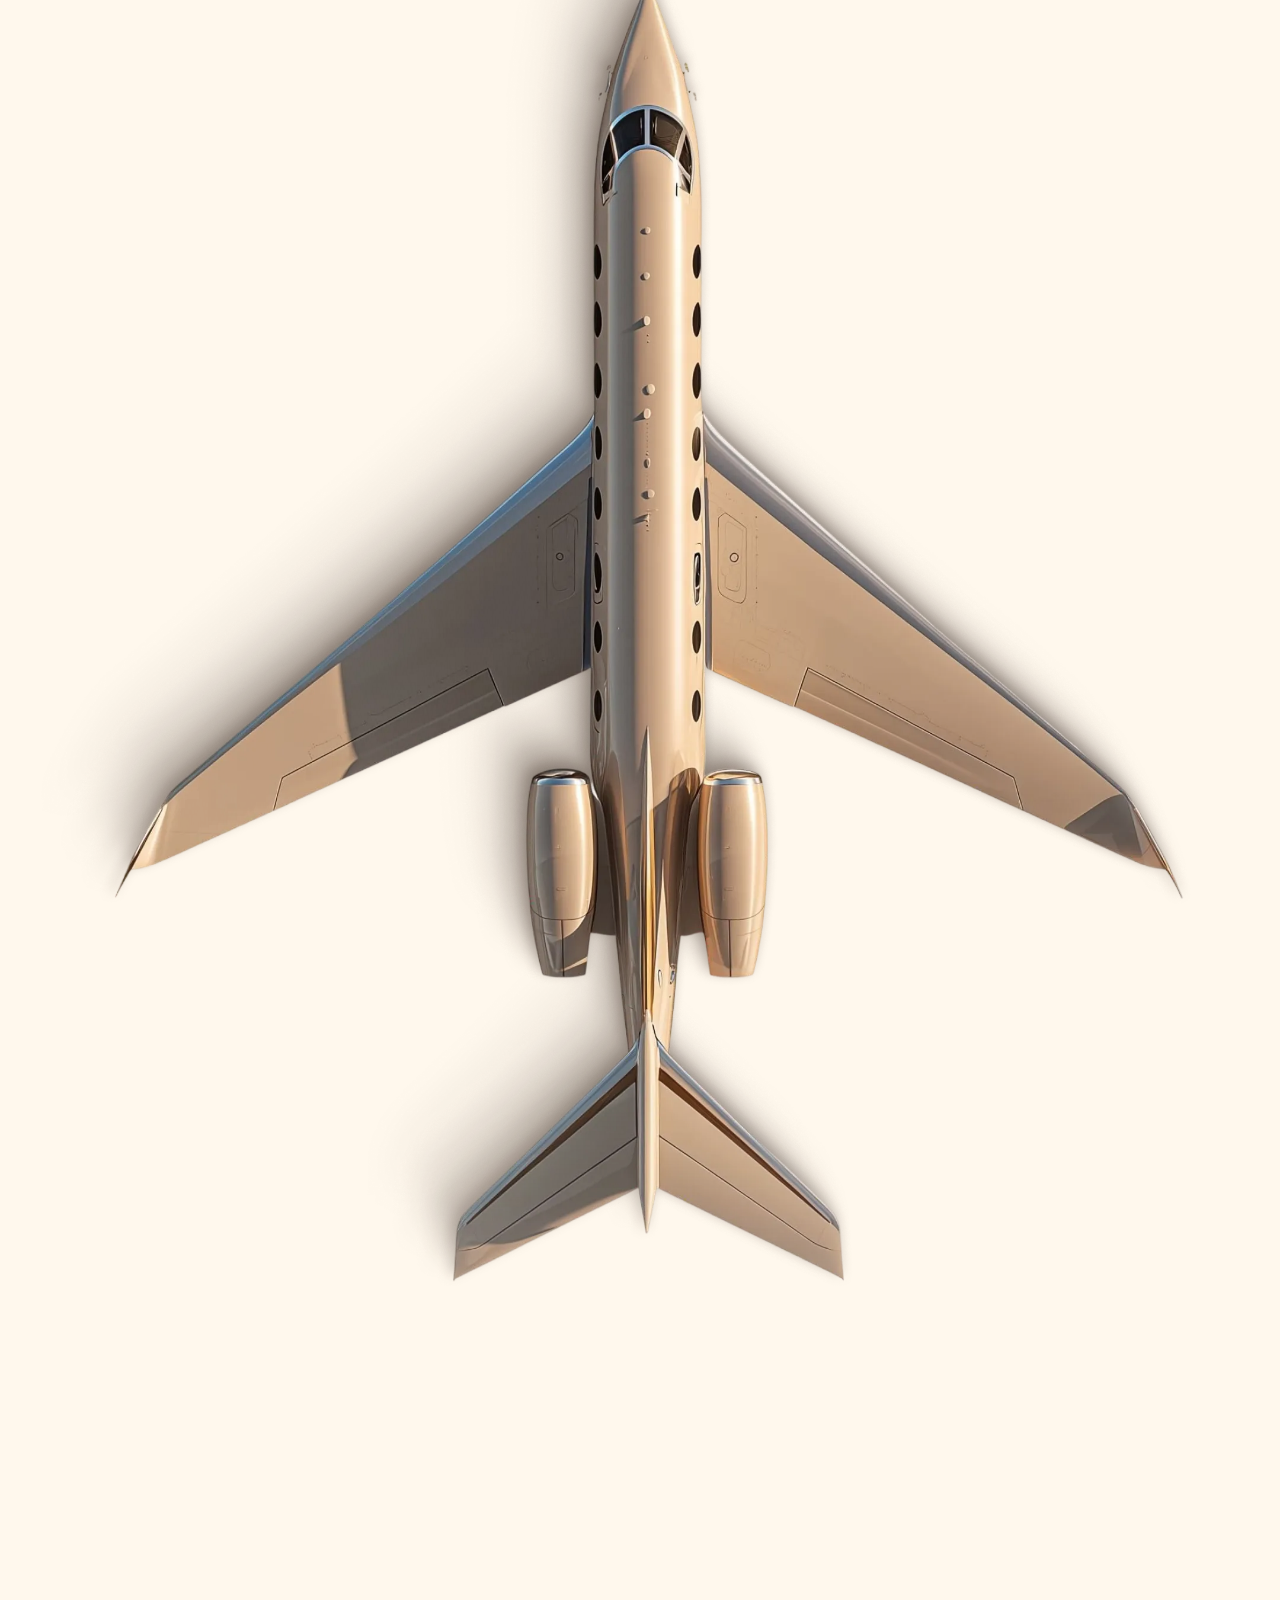
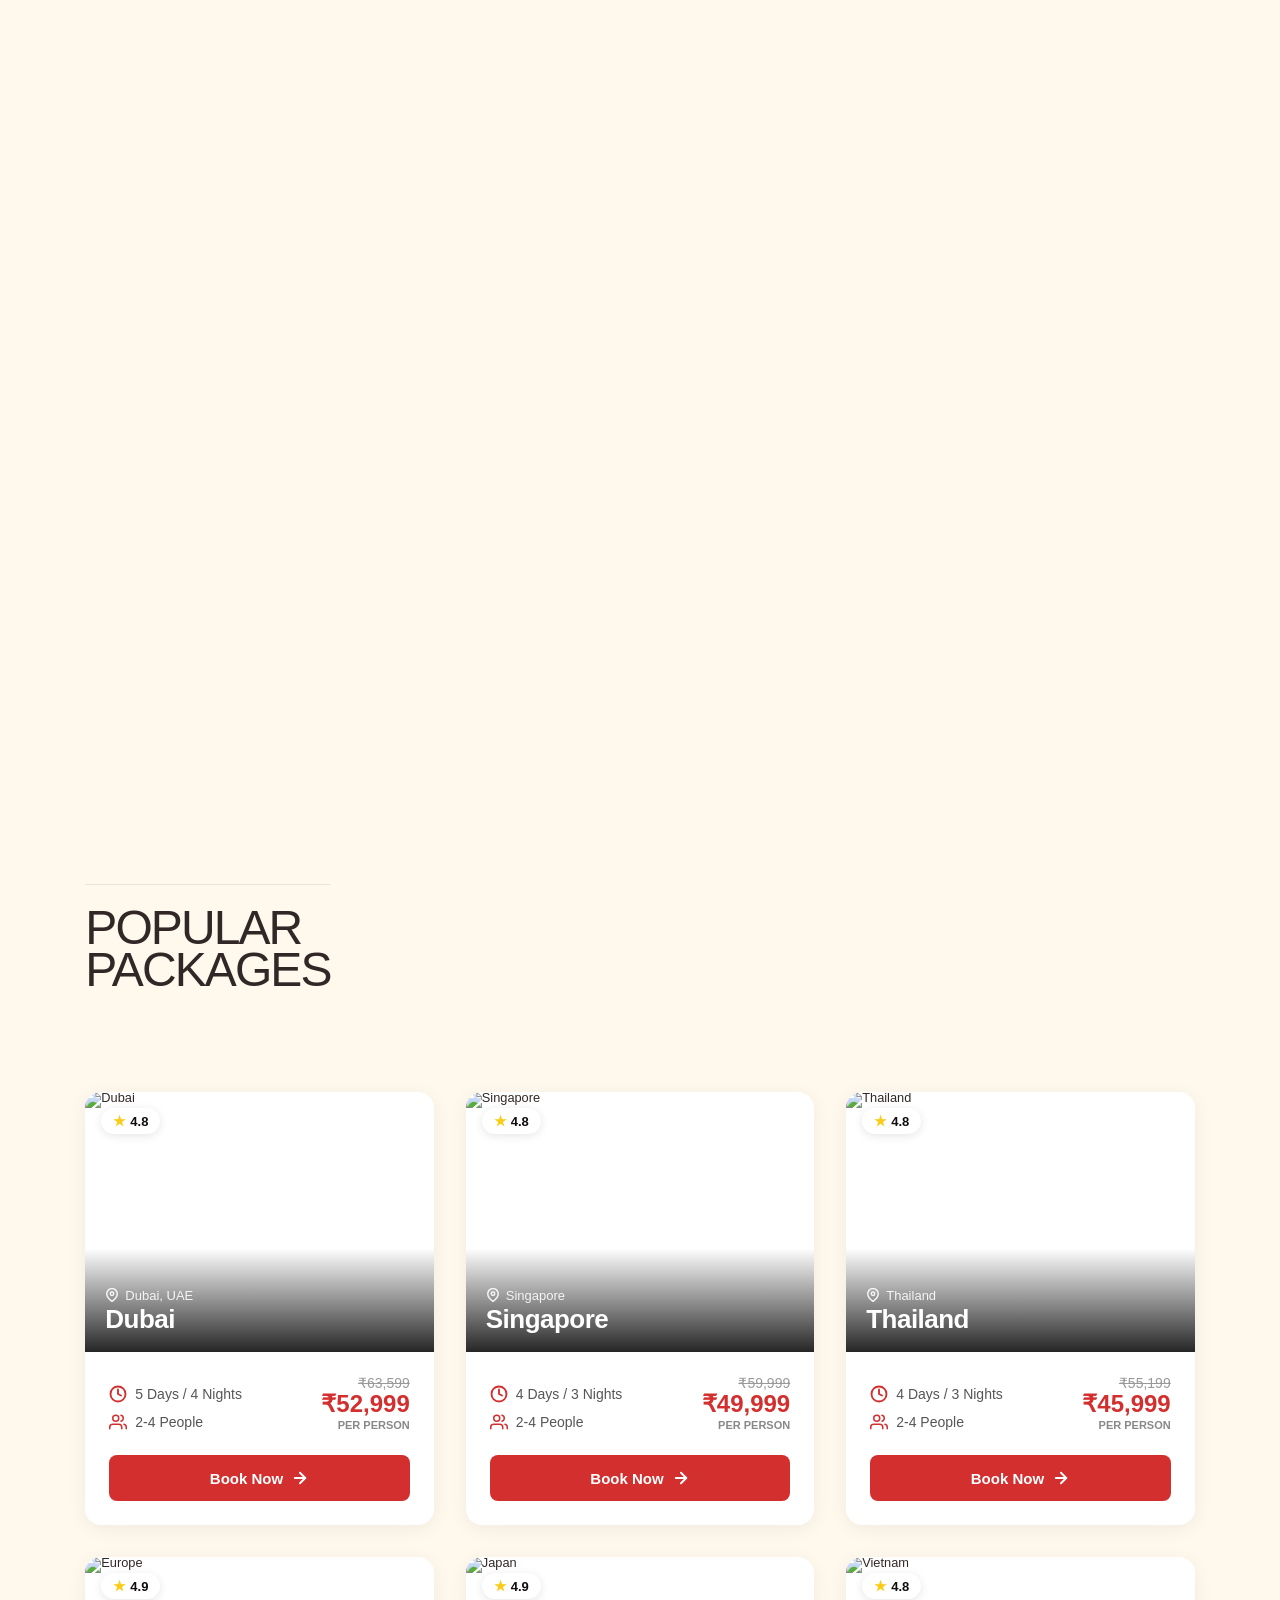
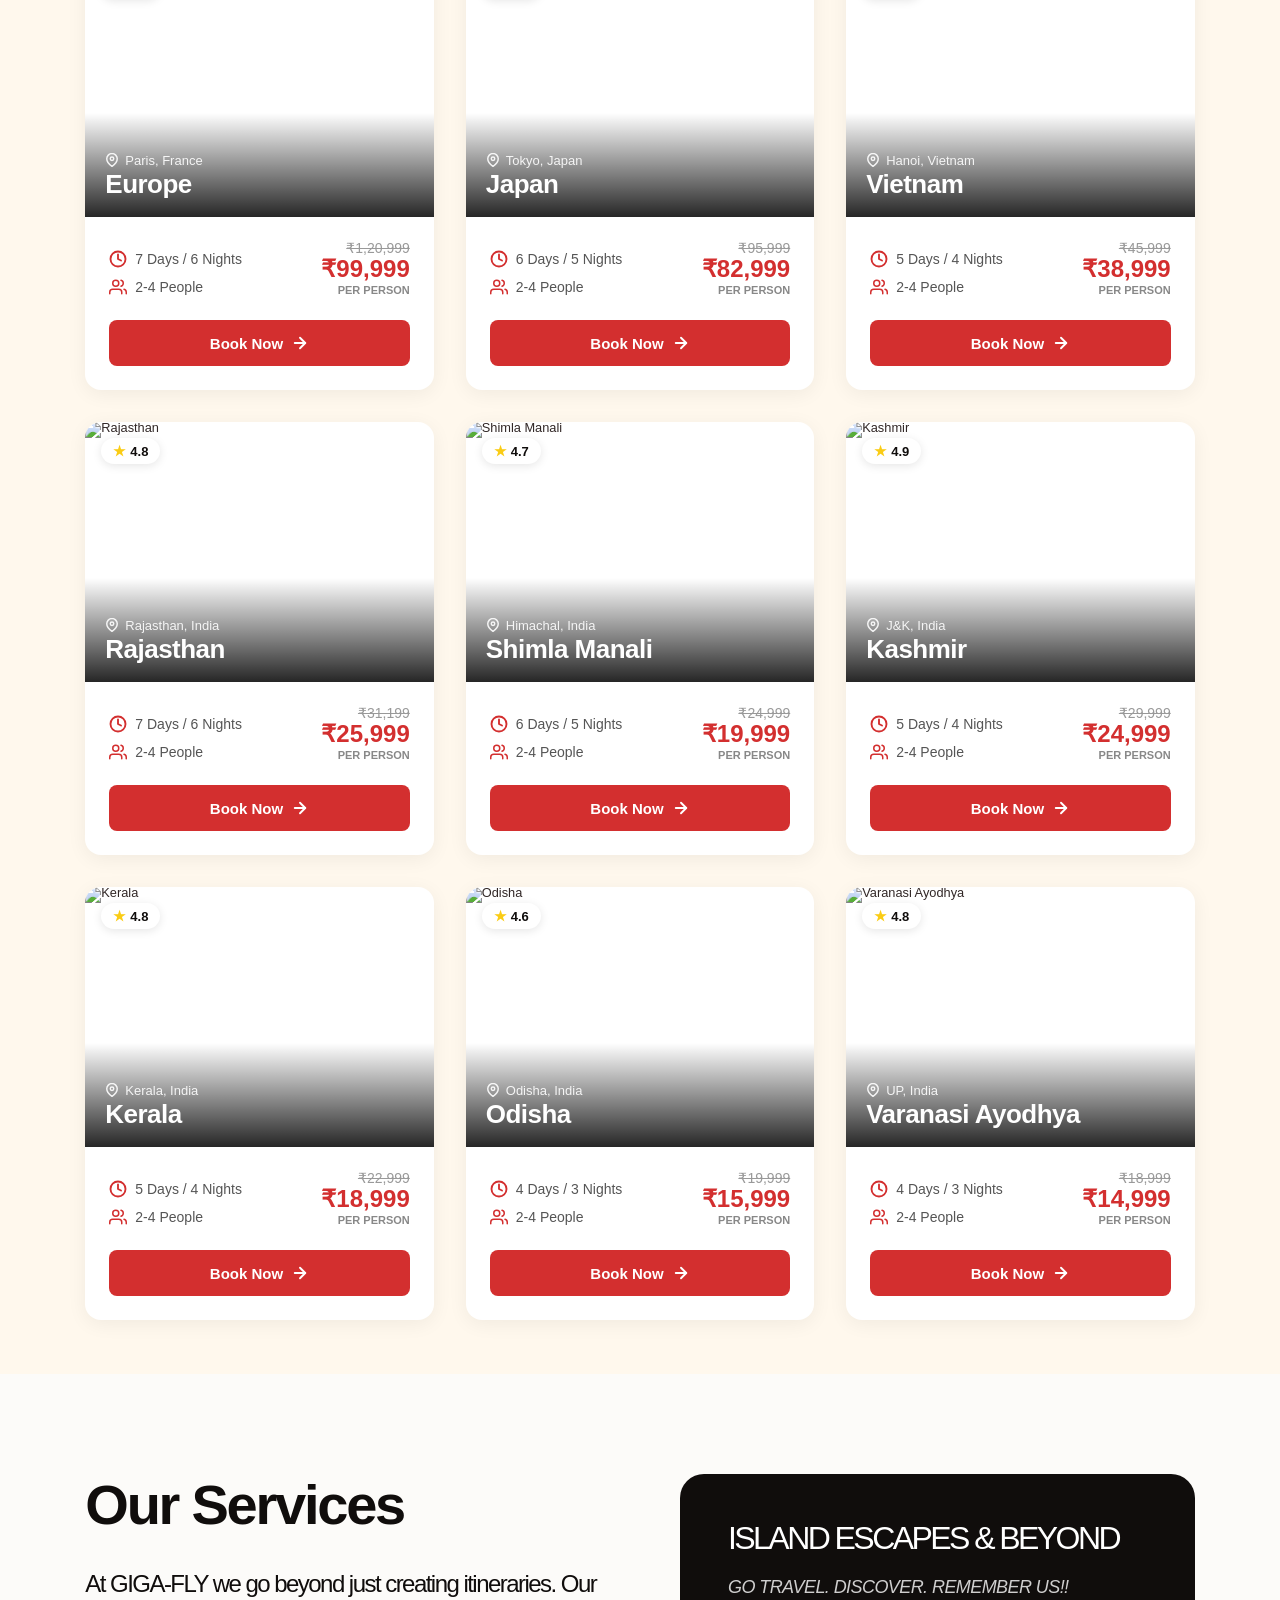
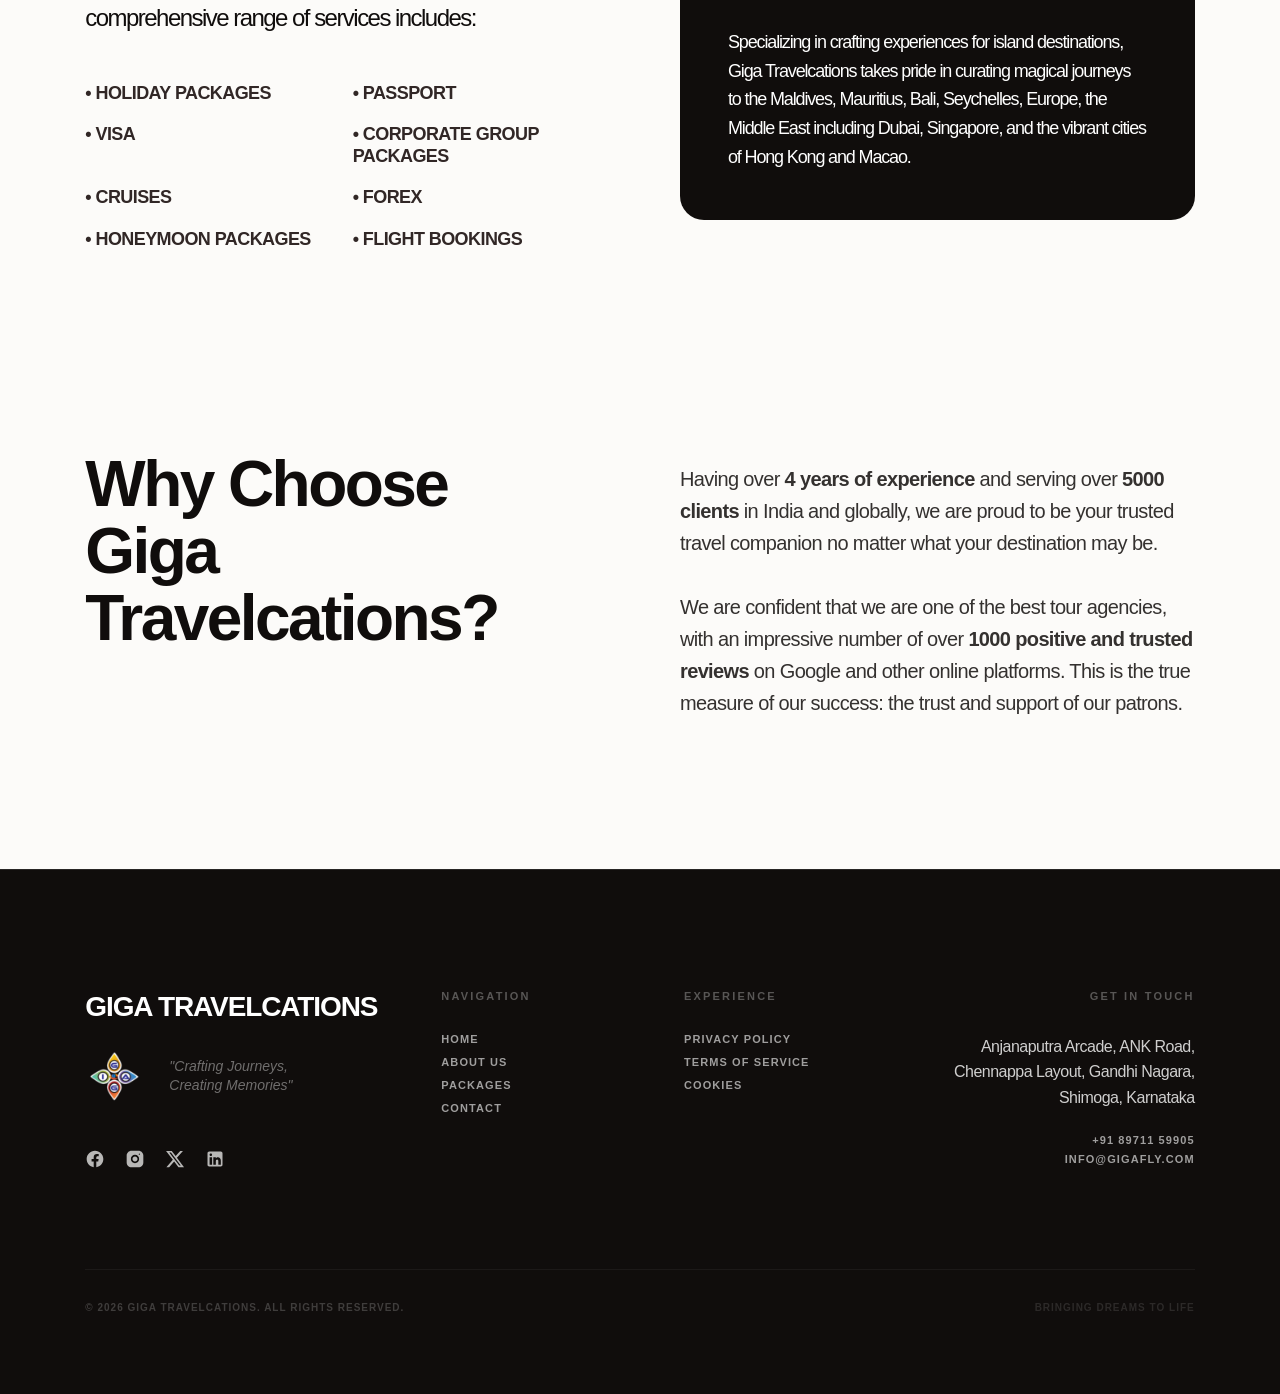
==== commit 907eefd1: "Footer: place brand name, then logo, then two-line slogan; refine footer alignment" ====
--- a/index.html
+++ b/index.html
@@ -2144,12 +2144,9 @@
         </div>
         <div class="grid _4-columns" style="display: grid; grid-template-columns: 1.5fr 1fr 1fr 1.5fr; gap: 64px;">
           <div id="w-node-footer-brand" class="footer_col">
-            <div class="footer_brand" style="display:flex; align-items:flex-start; gap:28px; flex-wrap:wrap;">
-              <div class="brand-stack" style="display:flex; flex-direction:column; align-items:center; gap:8px; min-width:72px;">
-                <img src="assets/cropped-cropped-Giga-Logo-2-69x62.png" alt="Giga Fly Logo" class="footer-logo"
-                  style="width:56px; height:auto; object-fit:contain; display:block;">
-                <div class="brand-name l1" style="font-size:16px; font-weight:800; letter-spacing:-0.02em; color:#FFF; text-align:center; white-space:nowrap;">GIGA TRAVELCATIONS</div>
-              </div>
+            <div class="footer_brand" style="display:flex; align-items:center; gap:28px; flex-wrap:wrap;">
+              <div class="brand-name l1" style="font-size:28px; font-weight:800; letter-spacing:-0.04em; color:#FFF; white-space:nowrap;">GIGA TRAVELCATIONS</div>
+              <img src="assets/cropped-cropped-Giga-Logo-2-69x62.png" alt="Giga Fly Logo" class="footer-logo" style="width:56px; height:auto; object-fit:contain; display:block;">
               <div class="brand-slogan" style="color: rgba(255,255,255,0.4); font-style: italic; font-size: 14px; line-height:1.4;">
                 <div>"Crafting Journeys,</div>
                 <div>Creating Memories"</div>
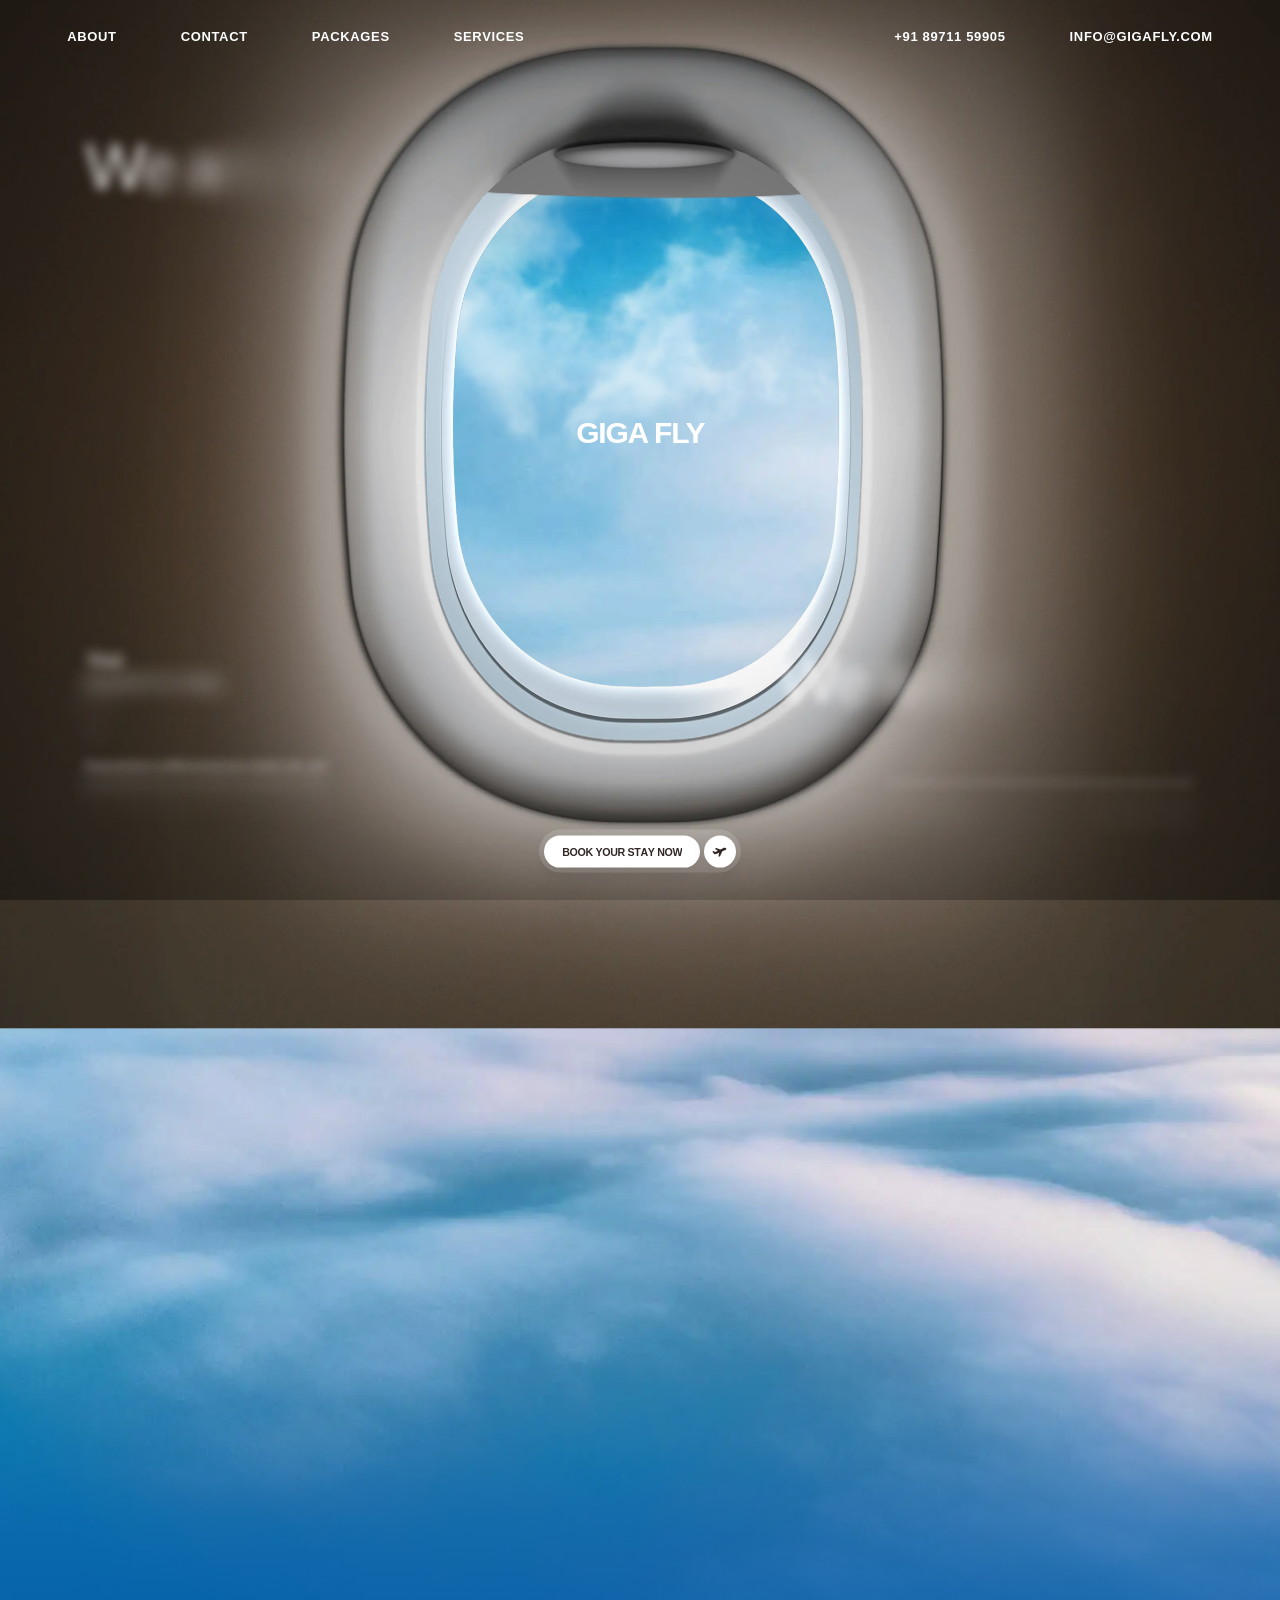
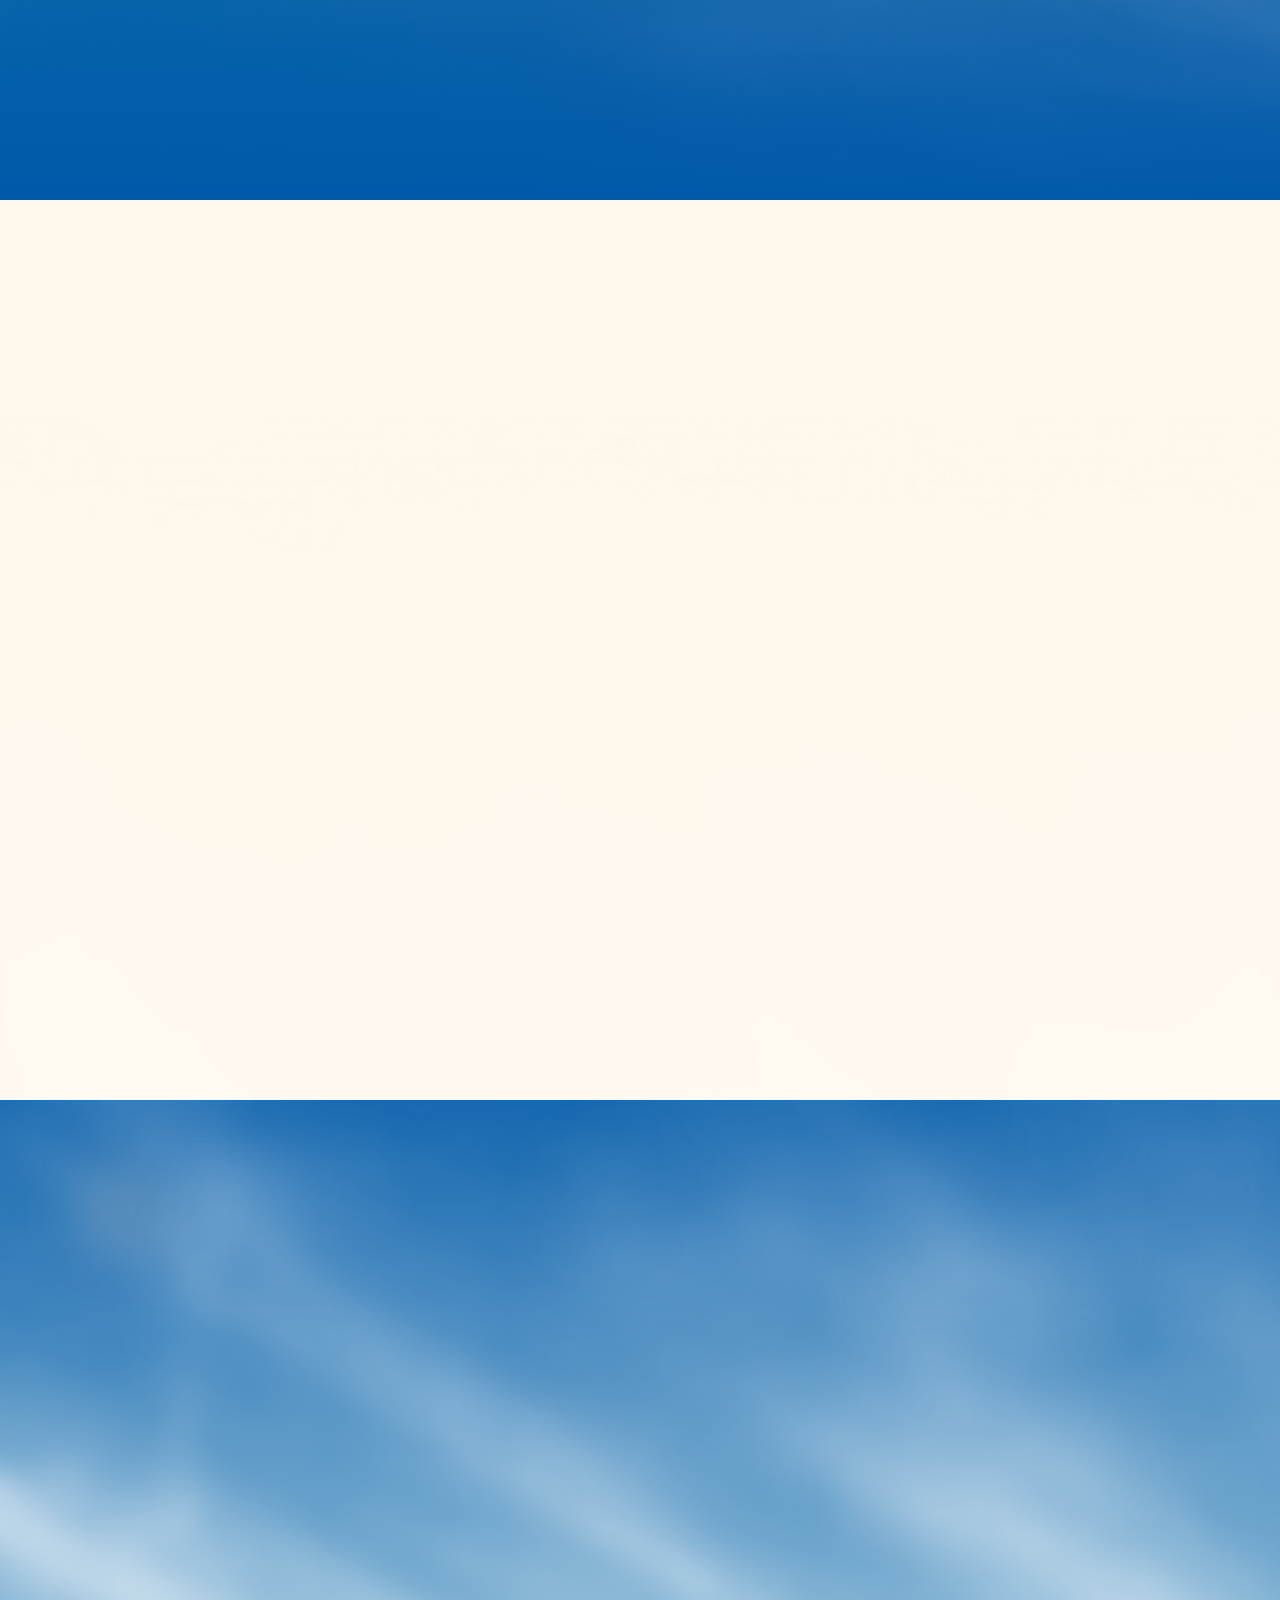
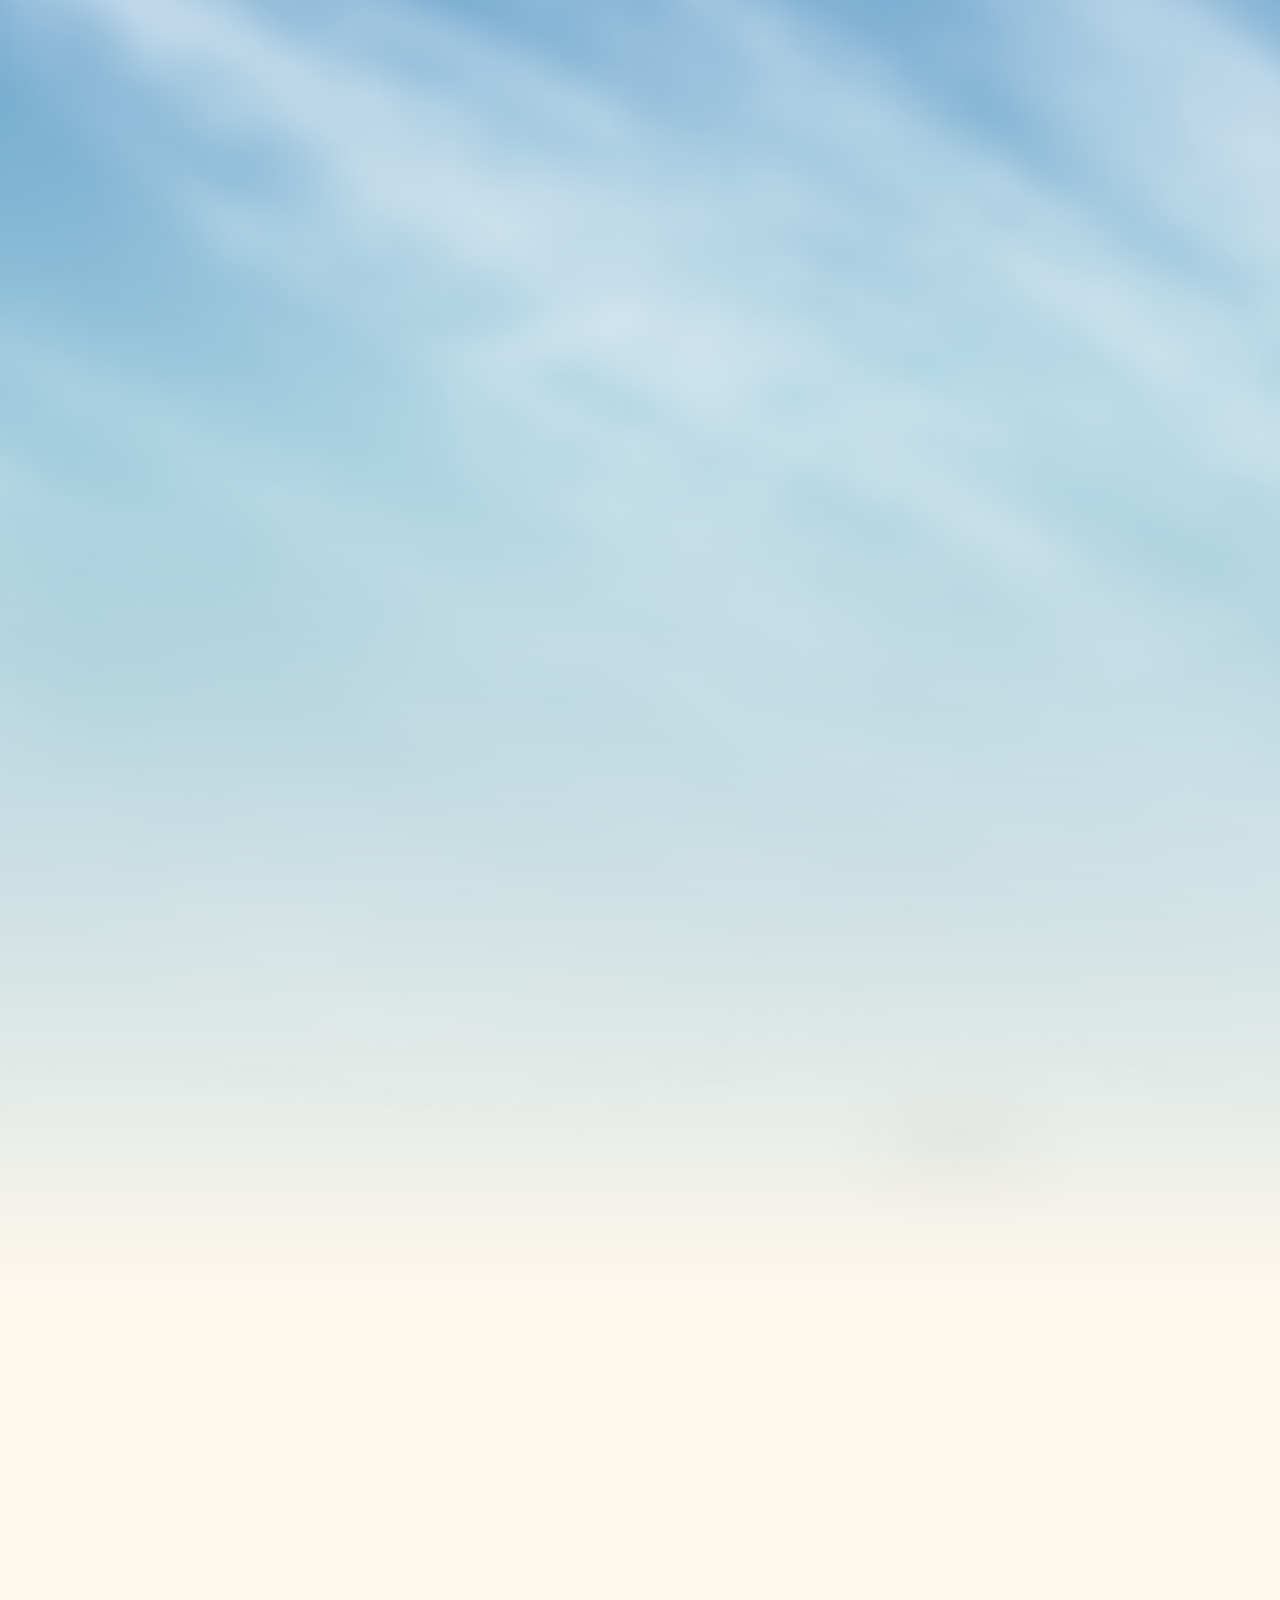
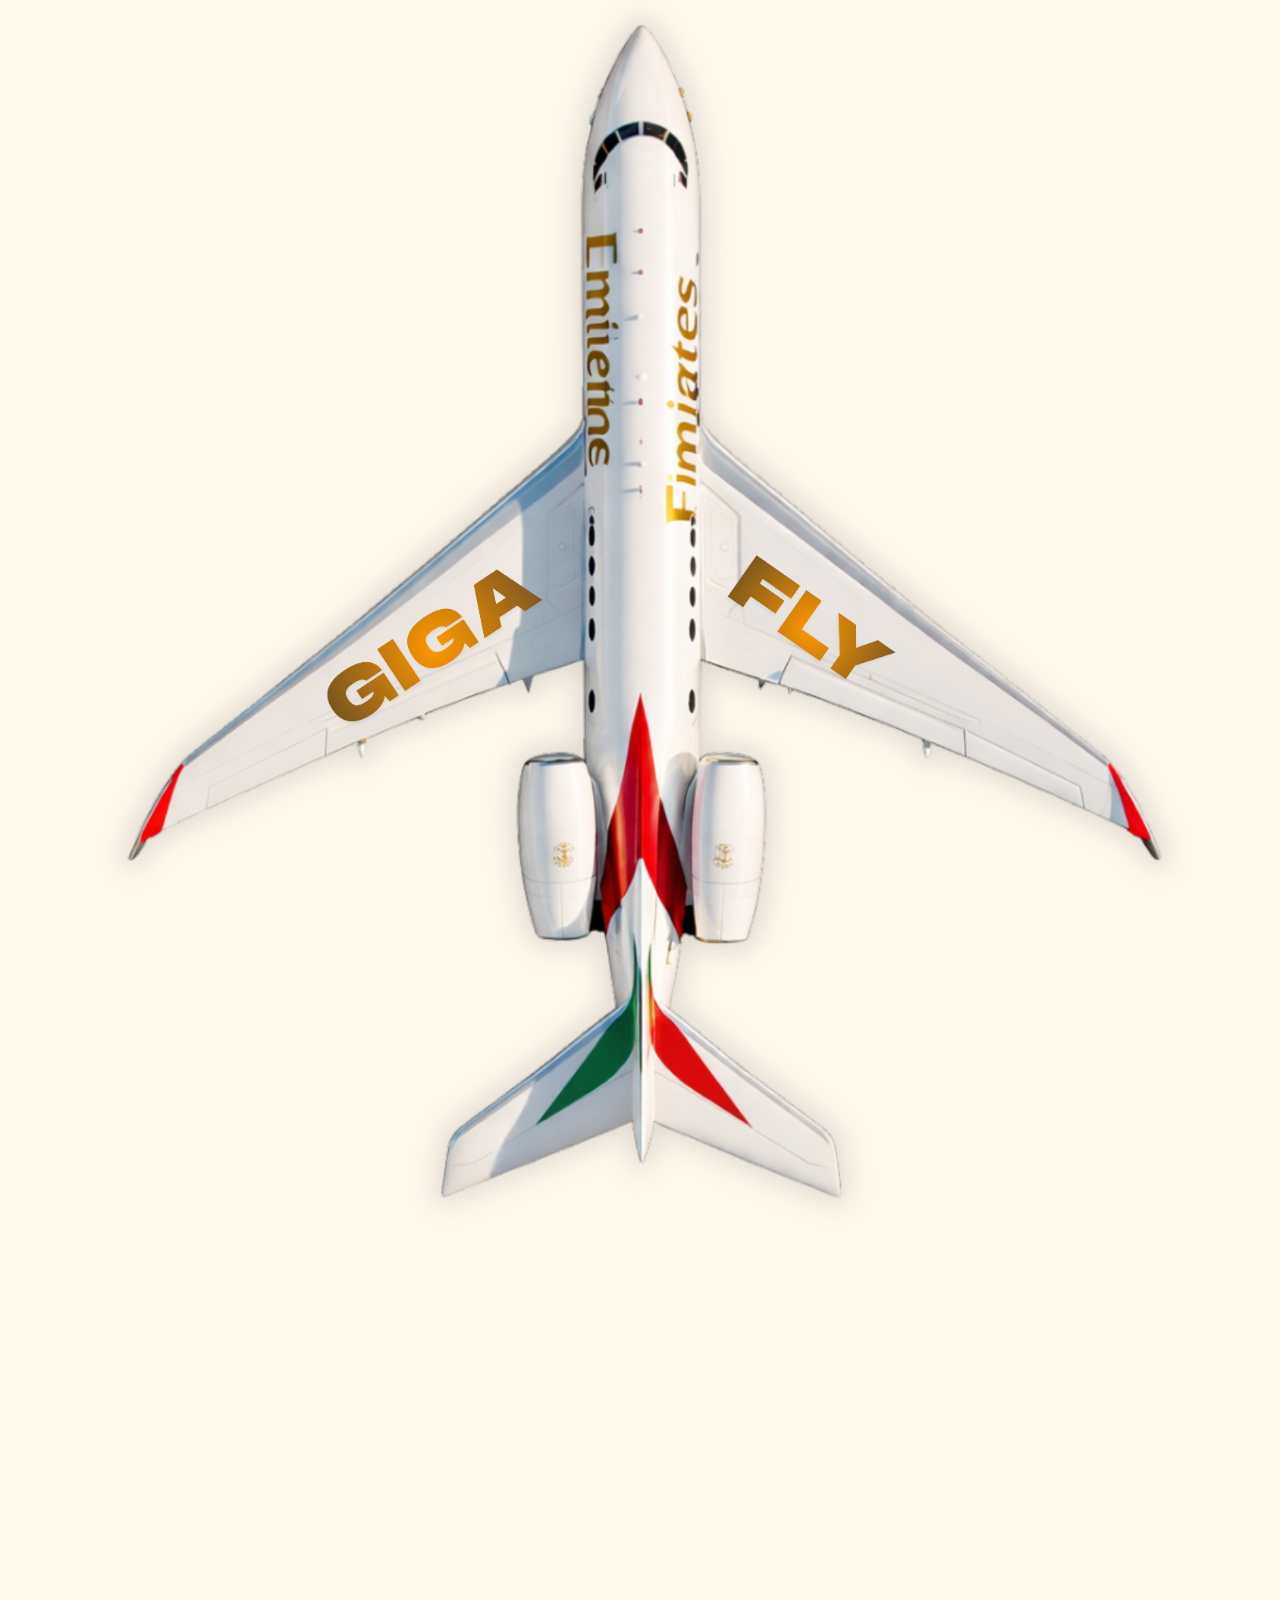
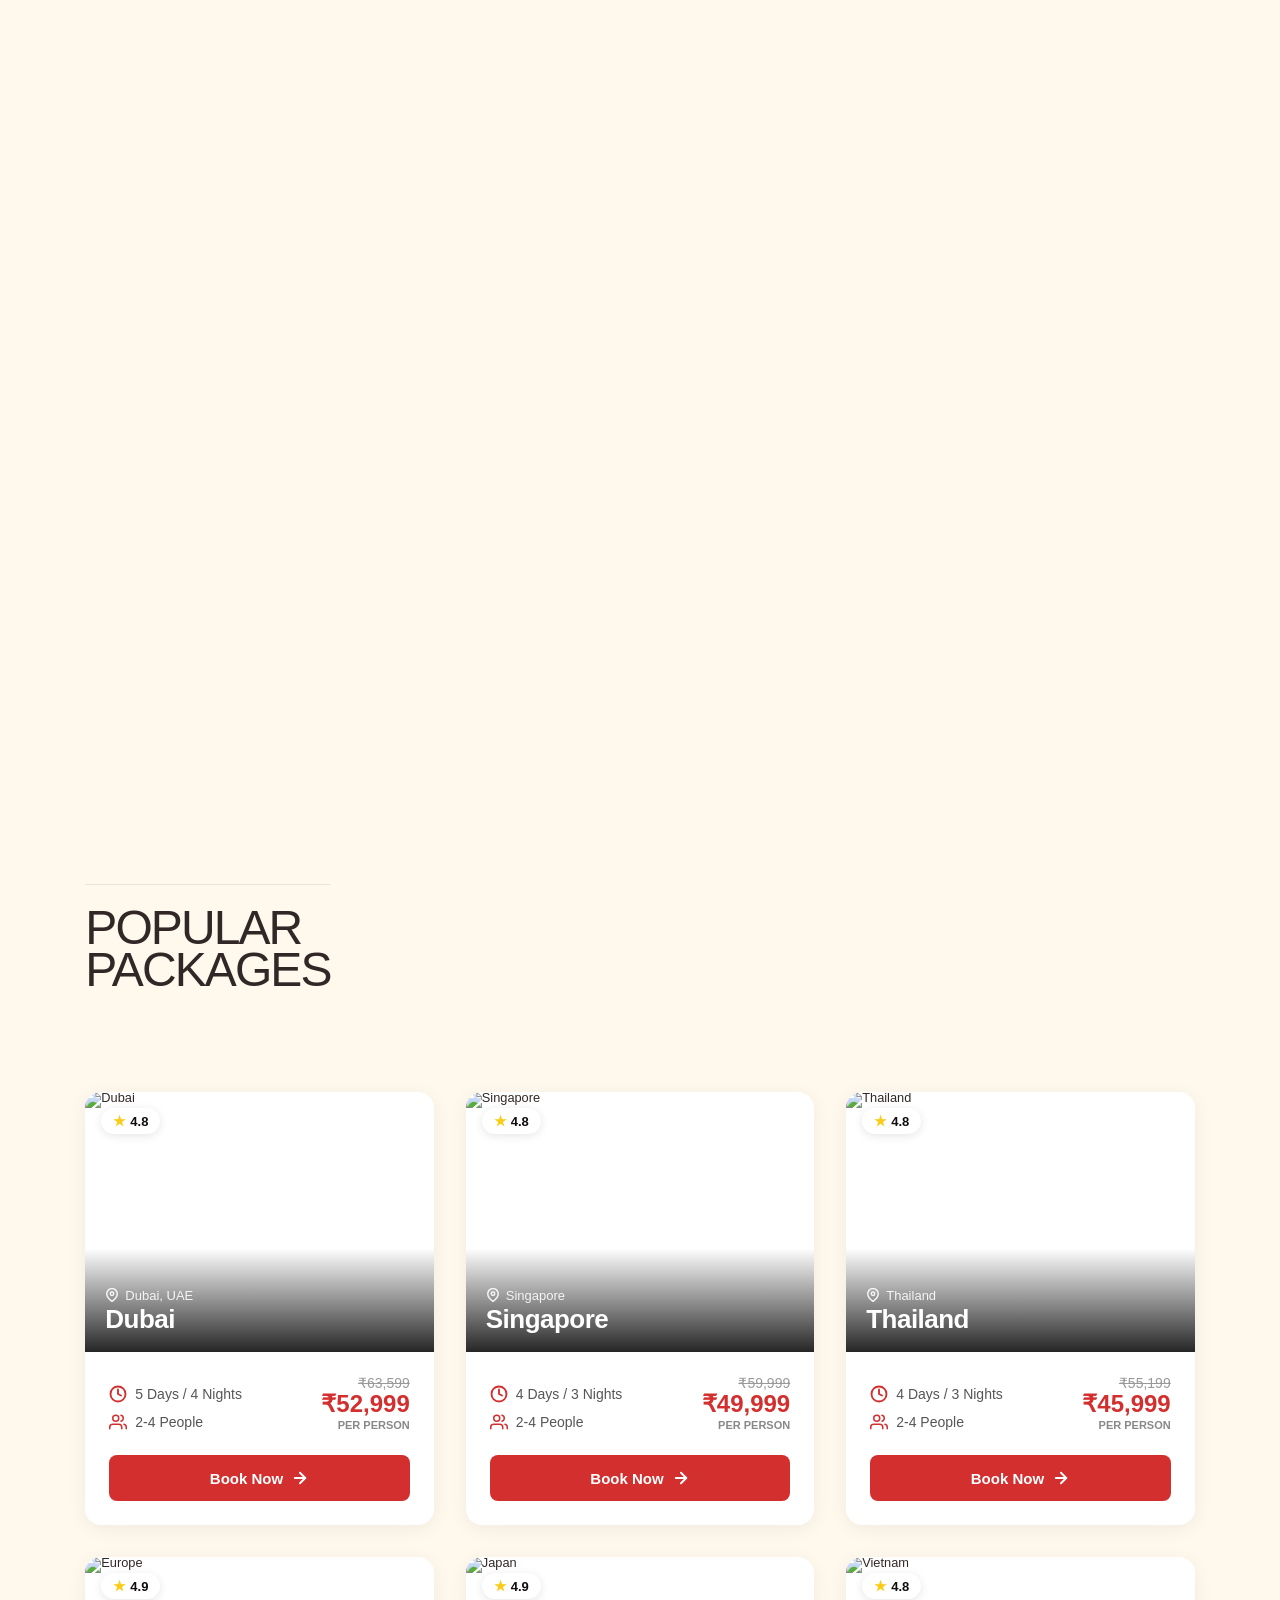
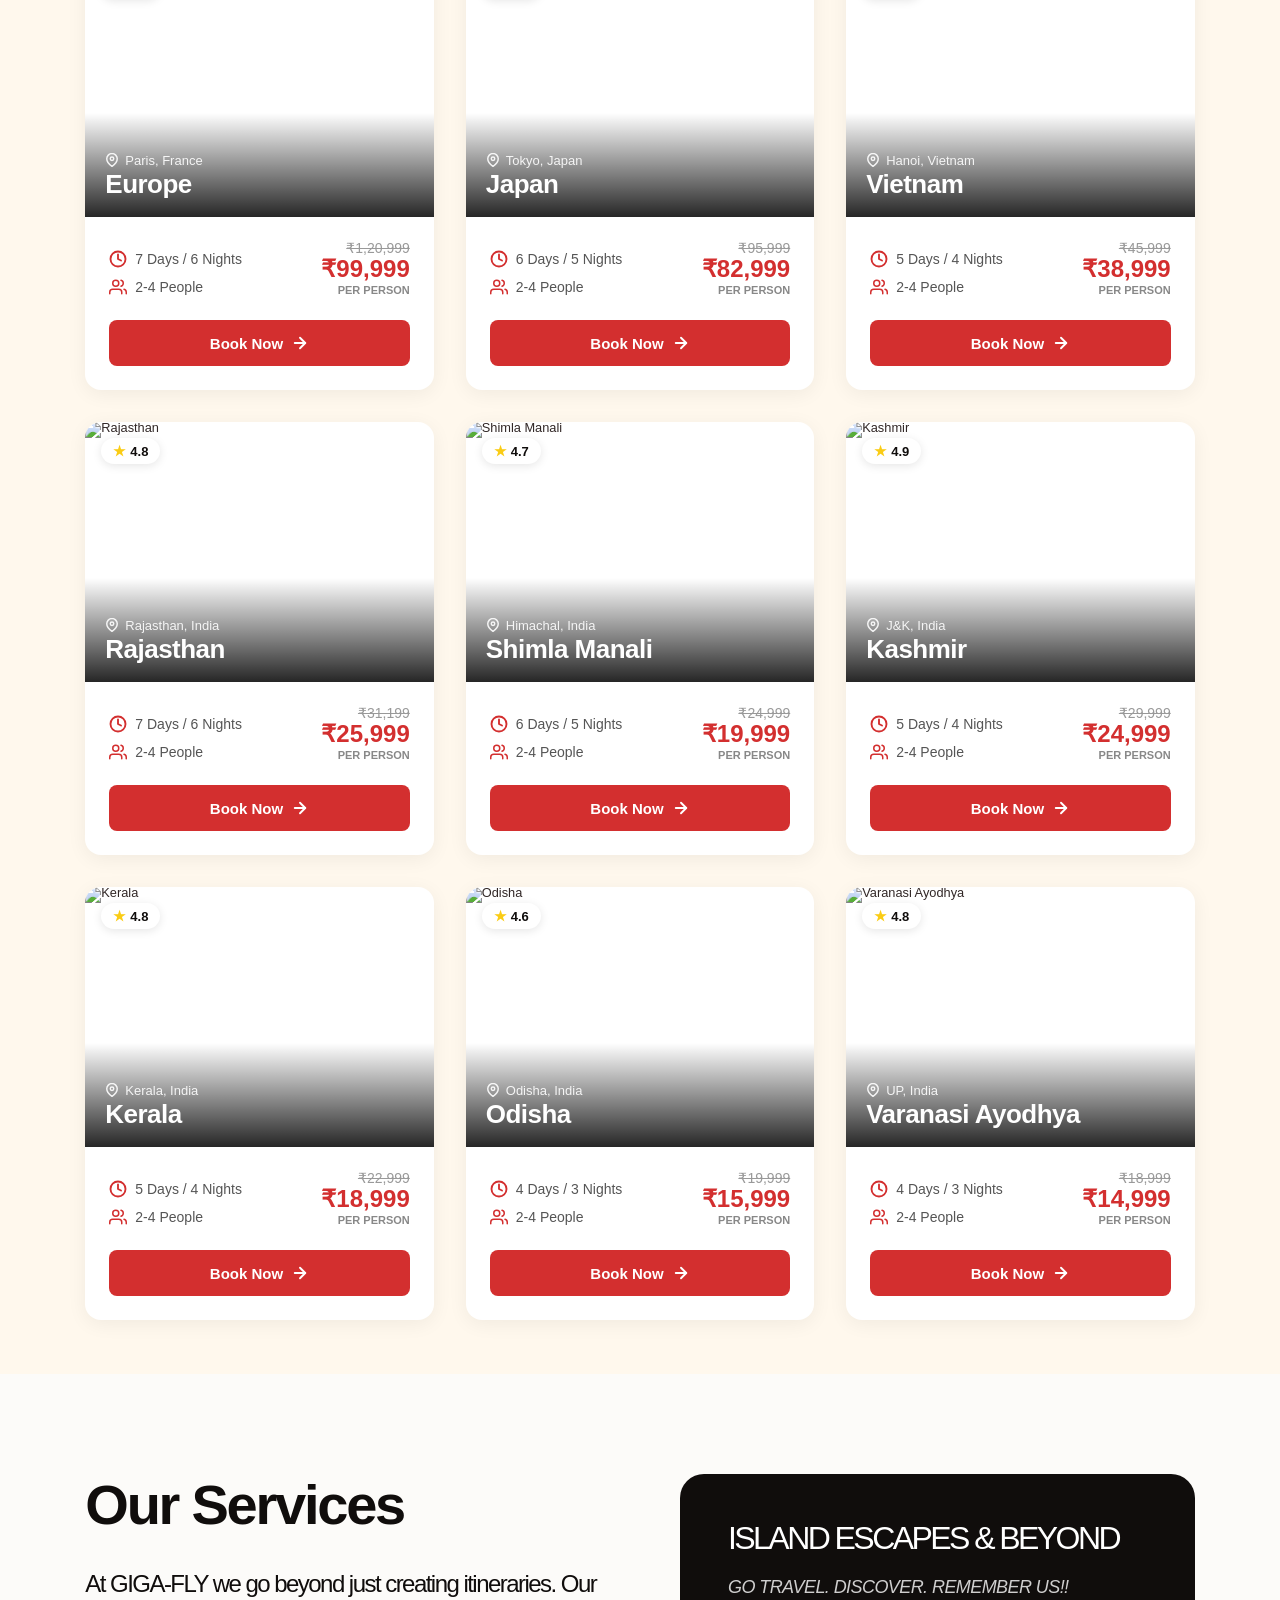
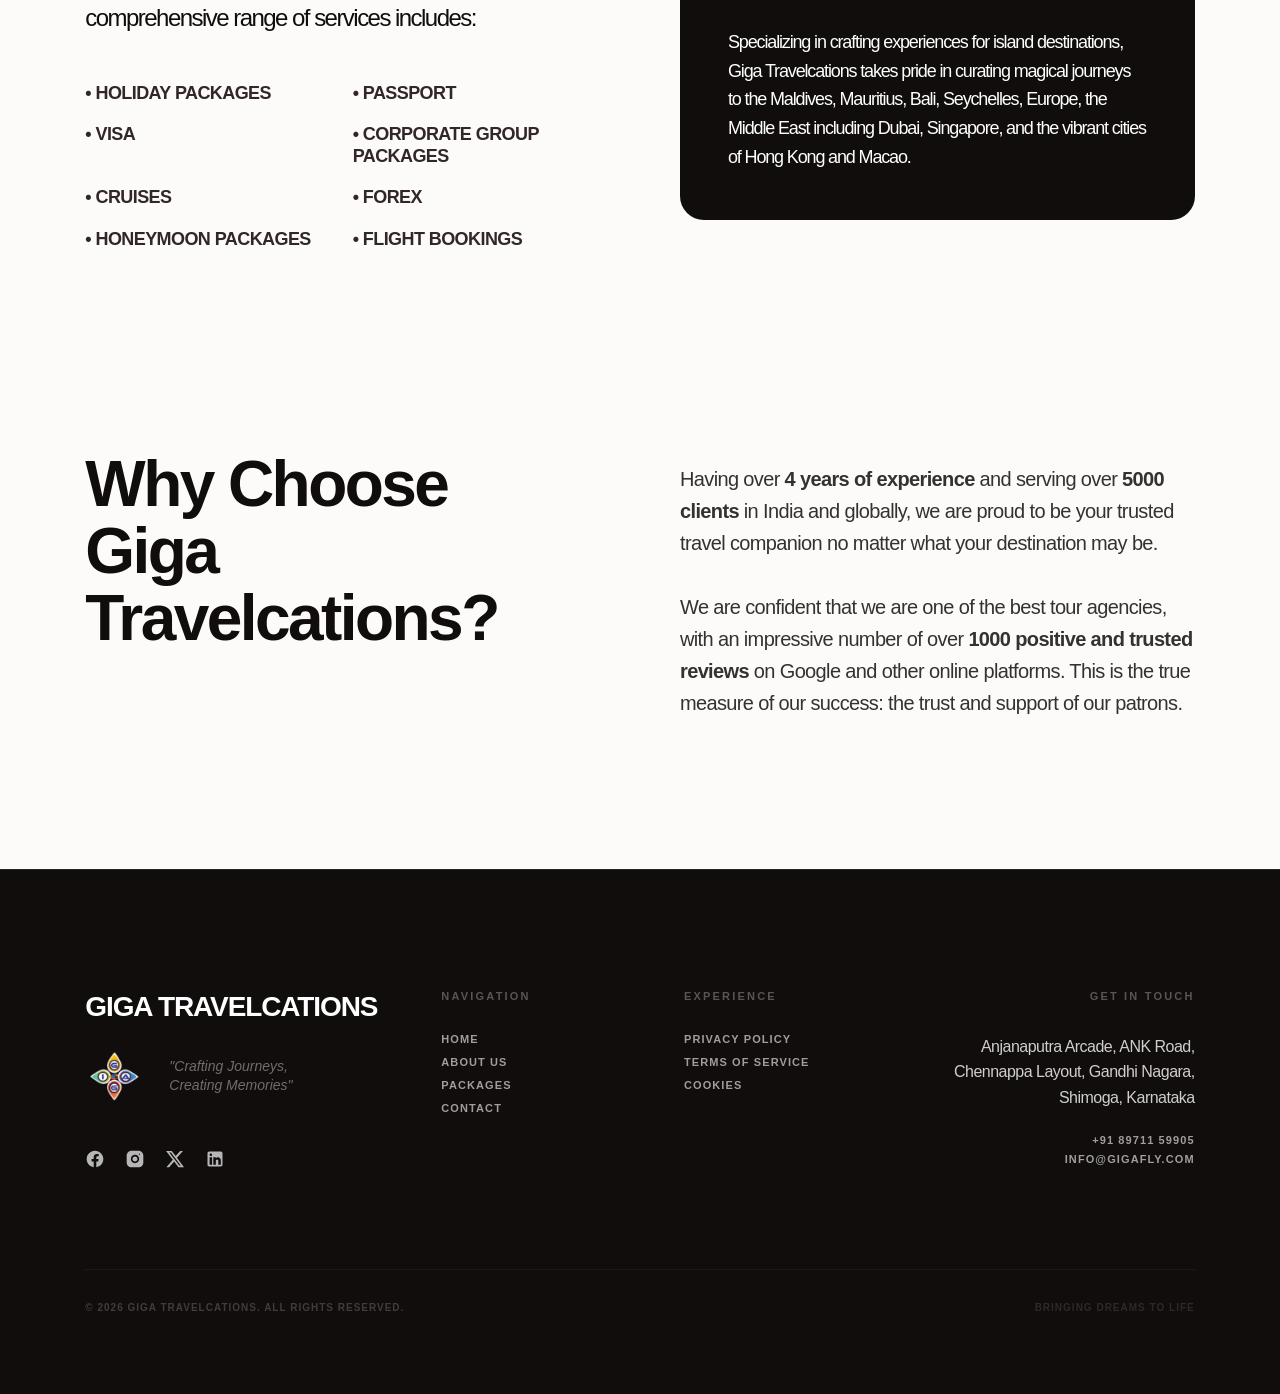
==== commit 2e9d675e: "Fix Barba container structure: move footer inside for proper page transitions - Move services and wh" ====
--- a/index.html
+++ b/index.html
@@ -2037,7 +2037,6 @@
           <div class="unit-60">
           </div>
         </div>
-    </div>
     </section>
     <section id="services" bg="light" class="section"
       style="padding-top: 100px; padding-bottom: 100px; background-color: #FCFBF9;">
@@ -2234,6 +2233,7 @@
         </div>
       </div>
     </footer>
+    </div>
     <div data-prevent-flicker="true" class="cta">
       <div class="unit-36">
       </div>
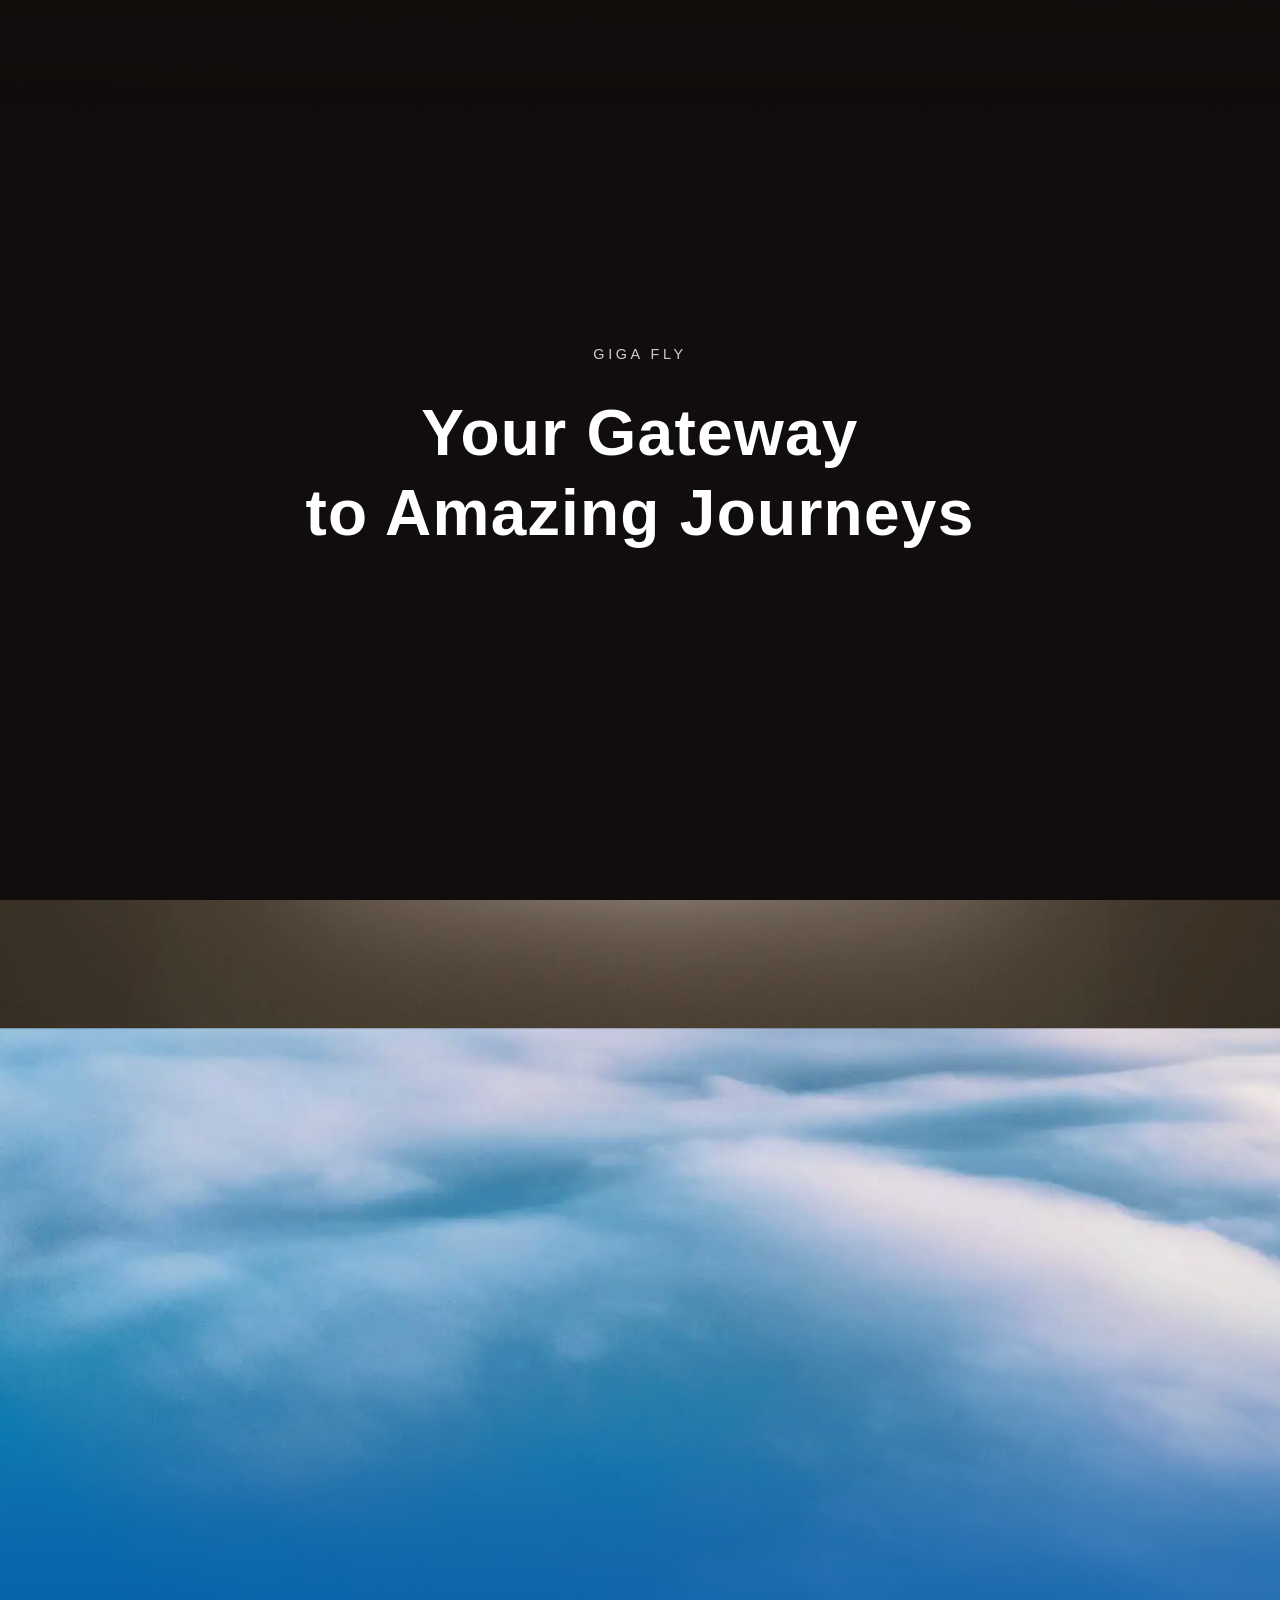
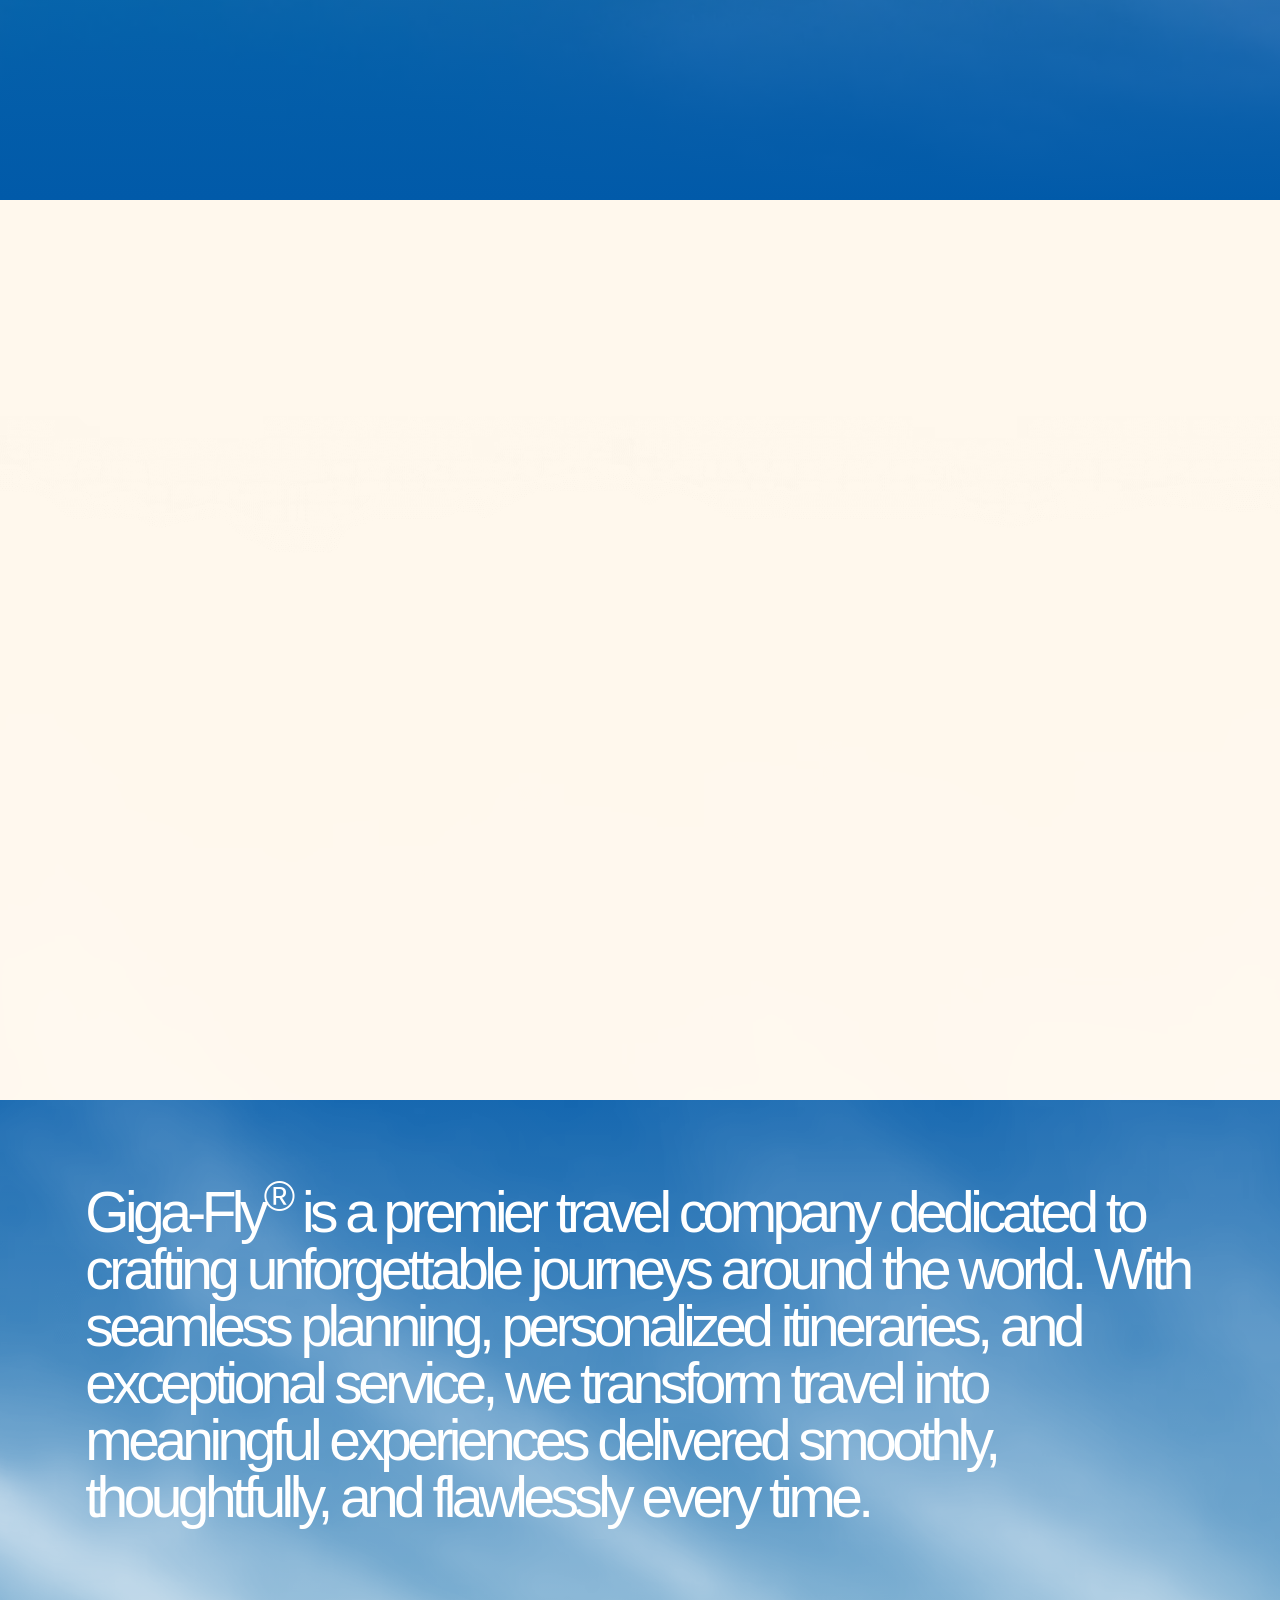
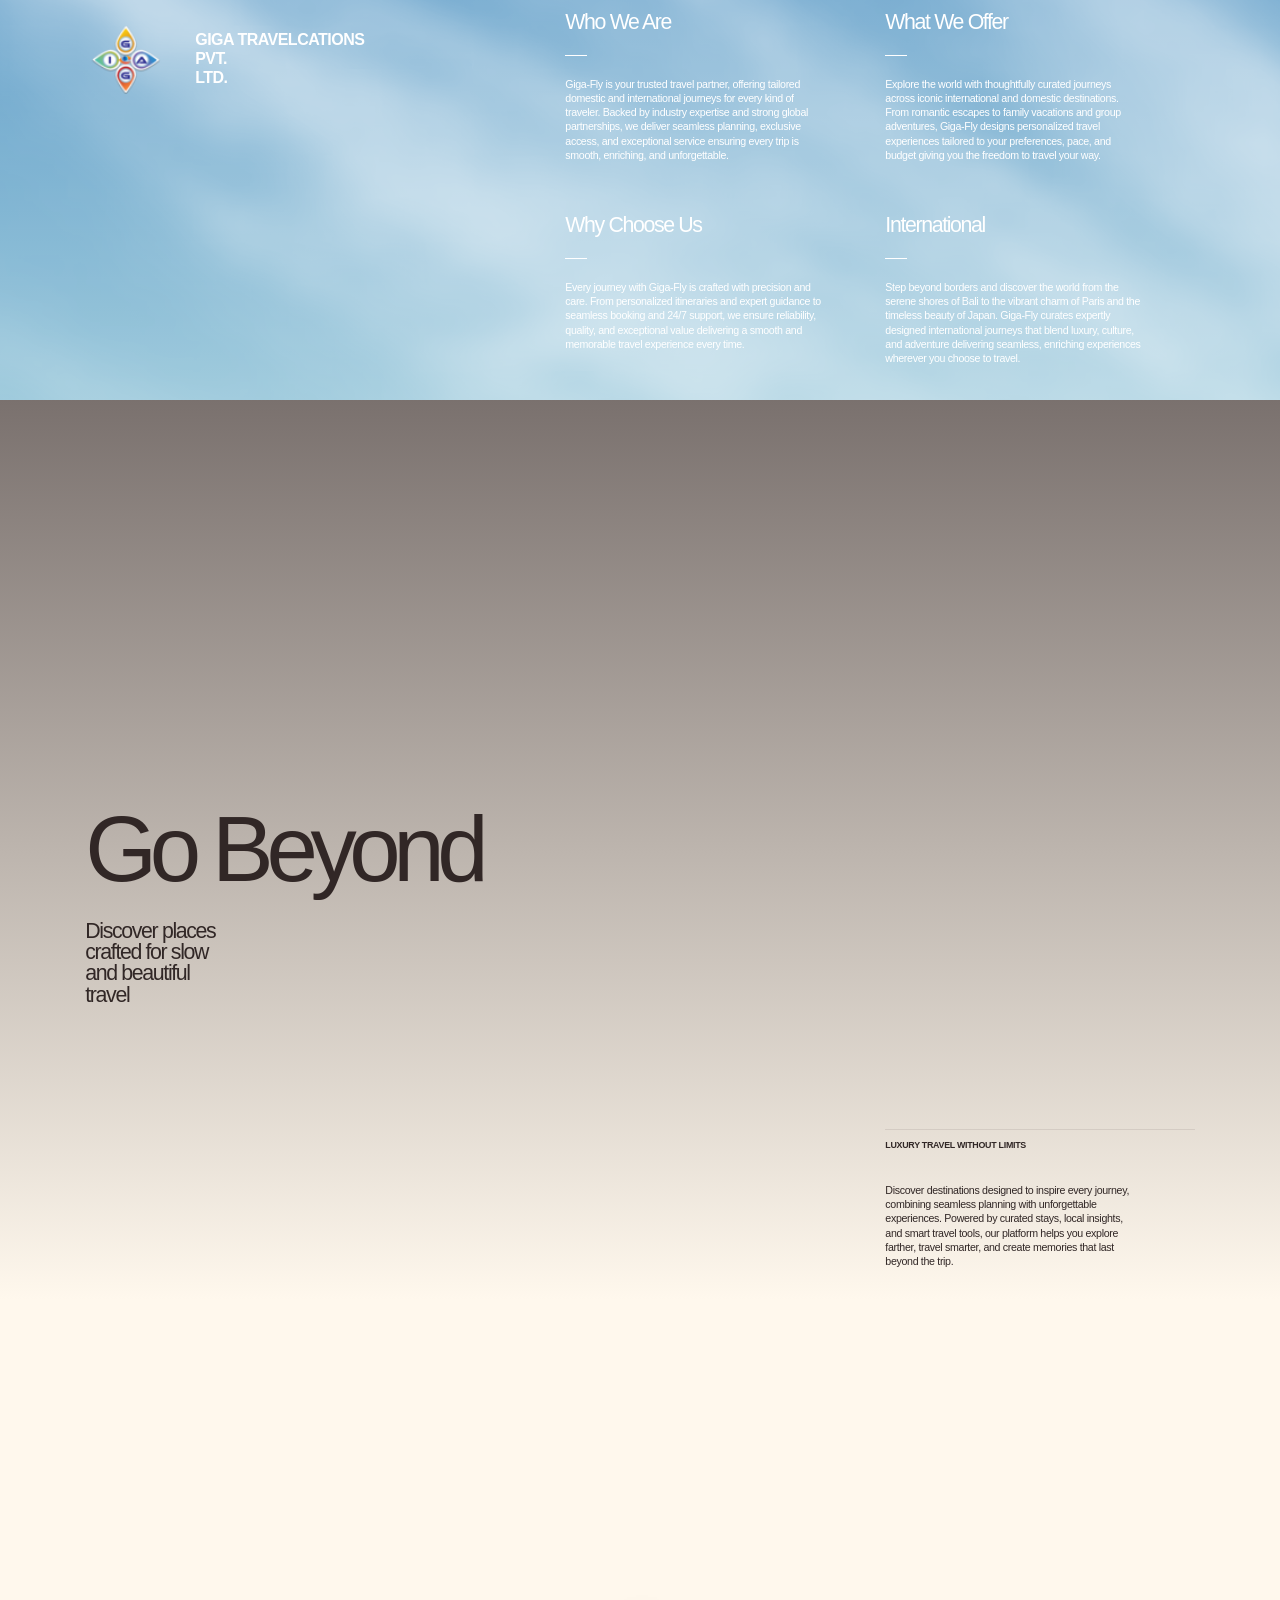
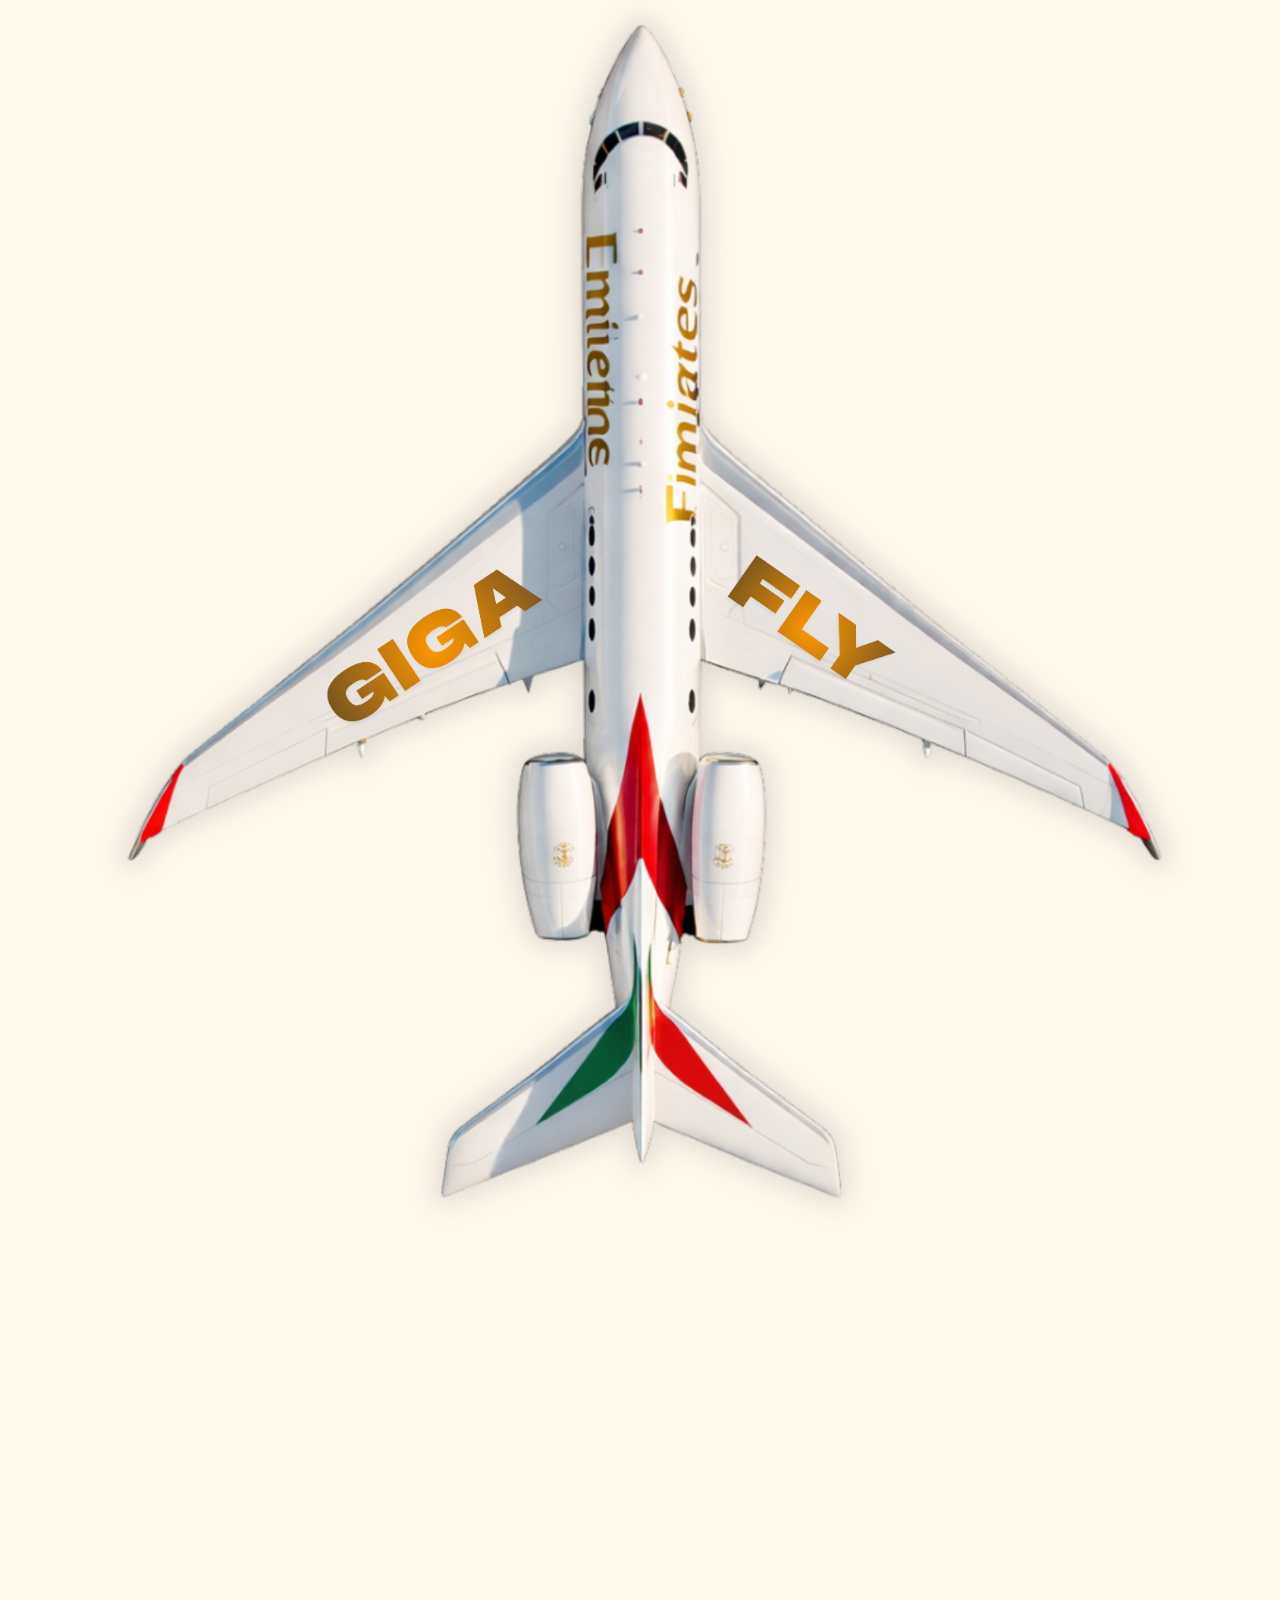
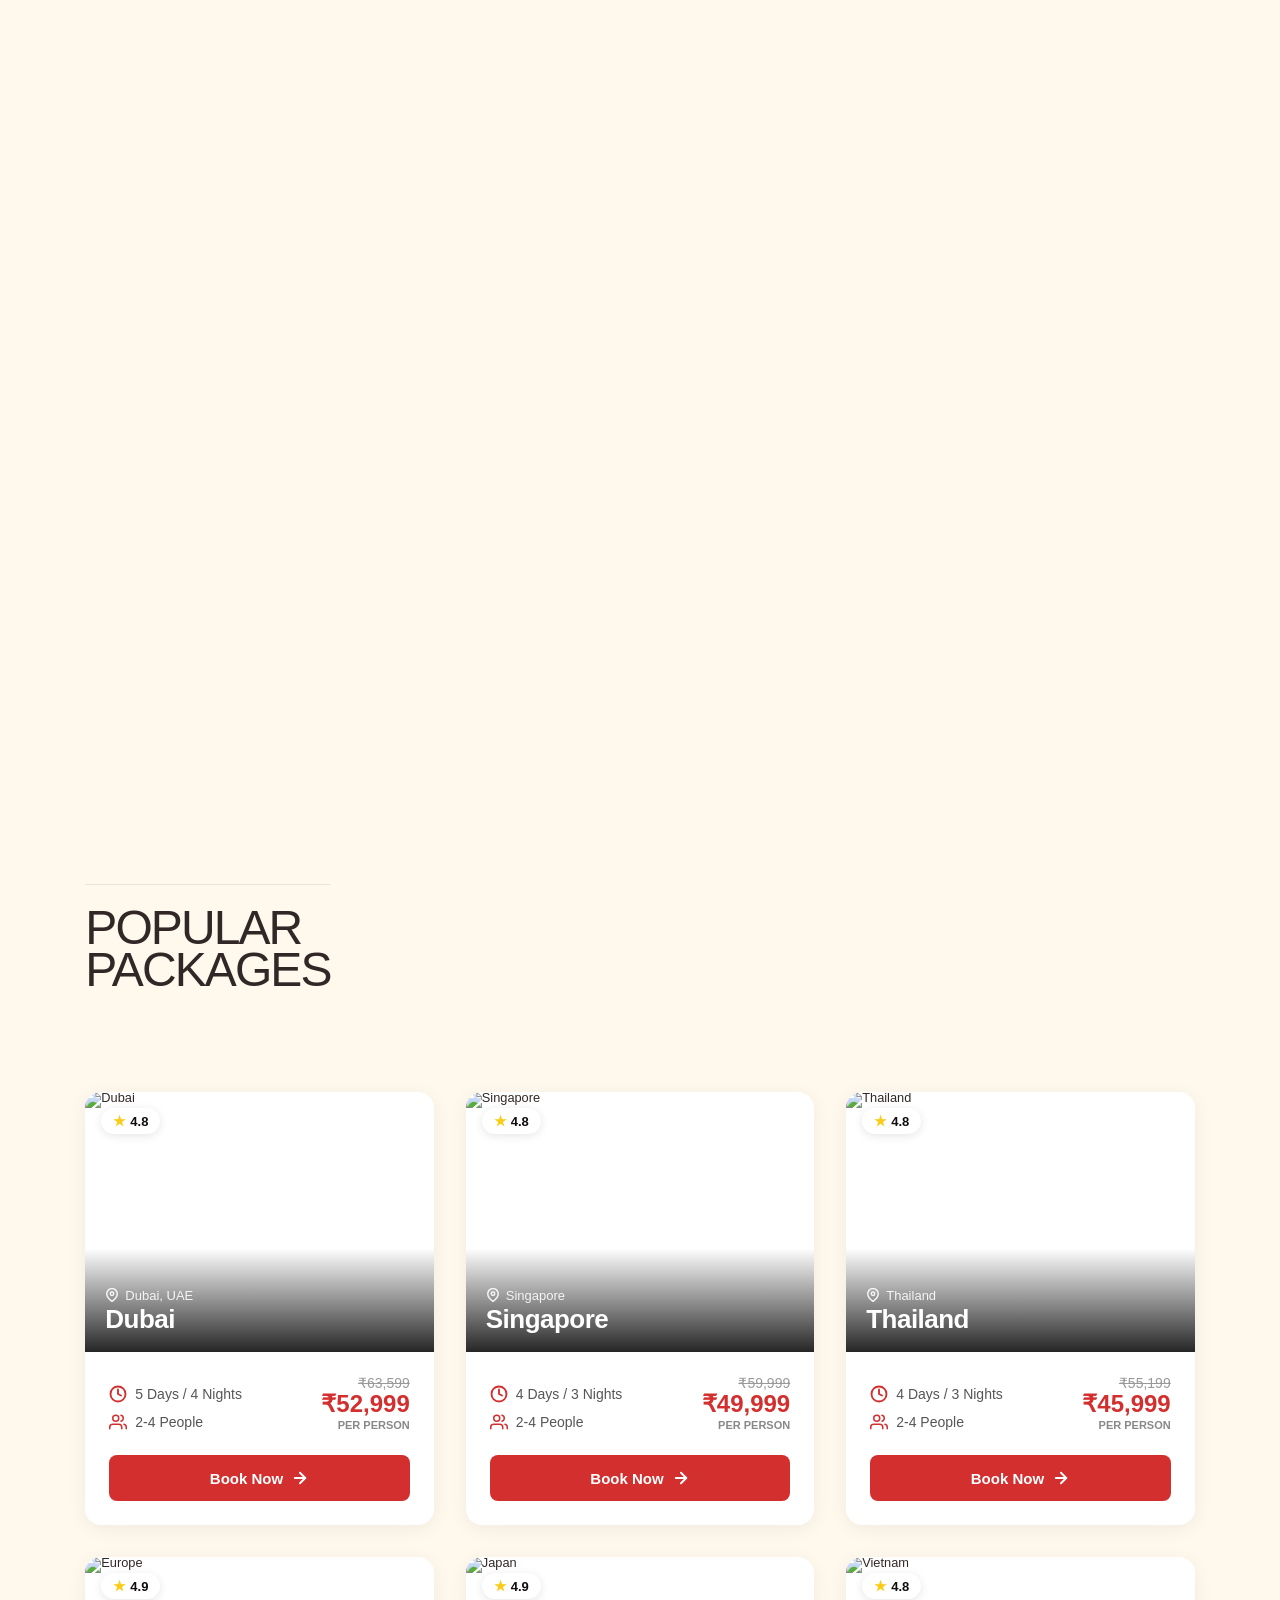
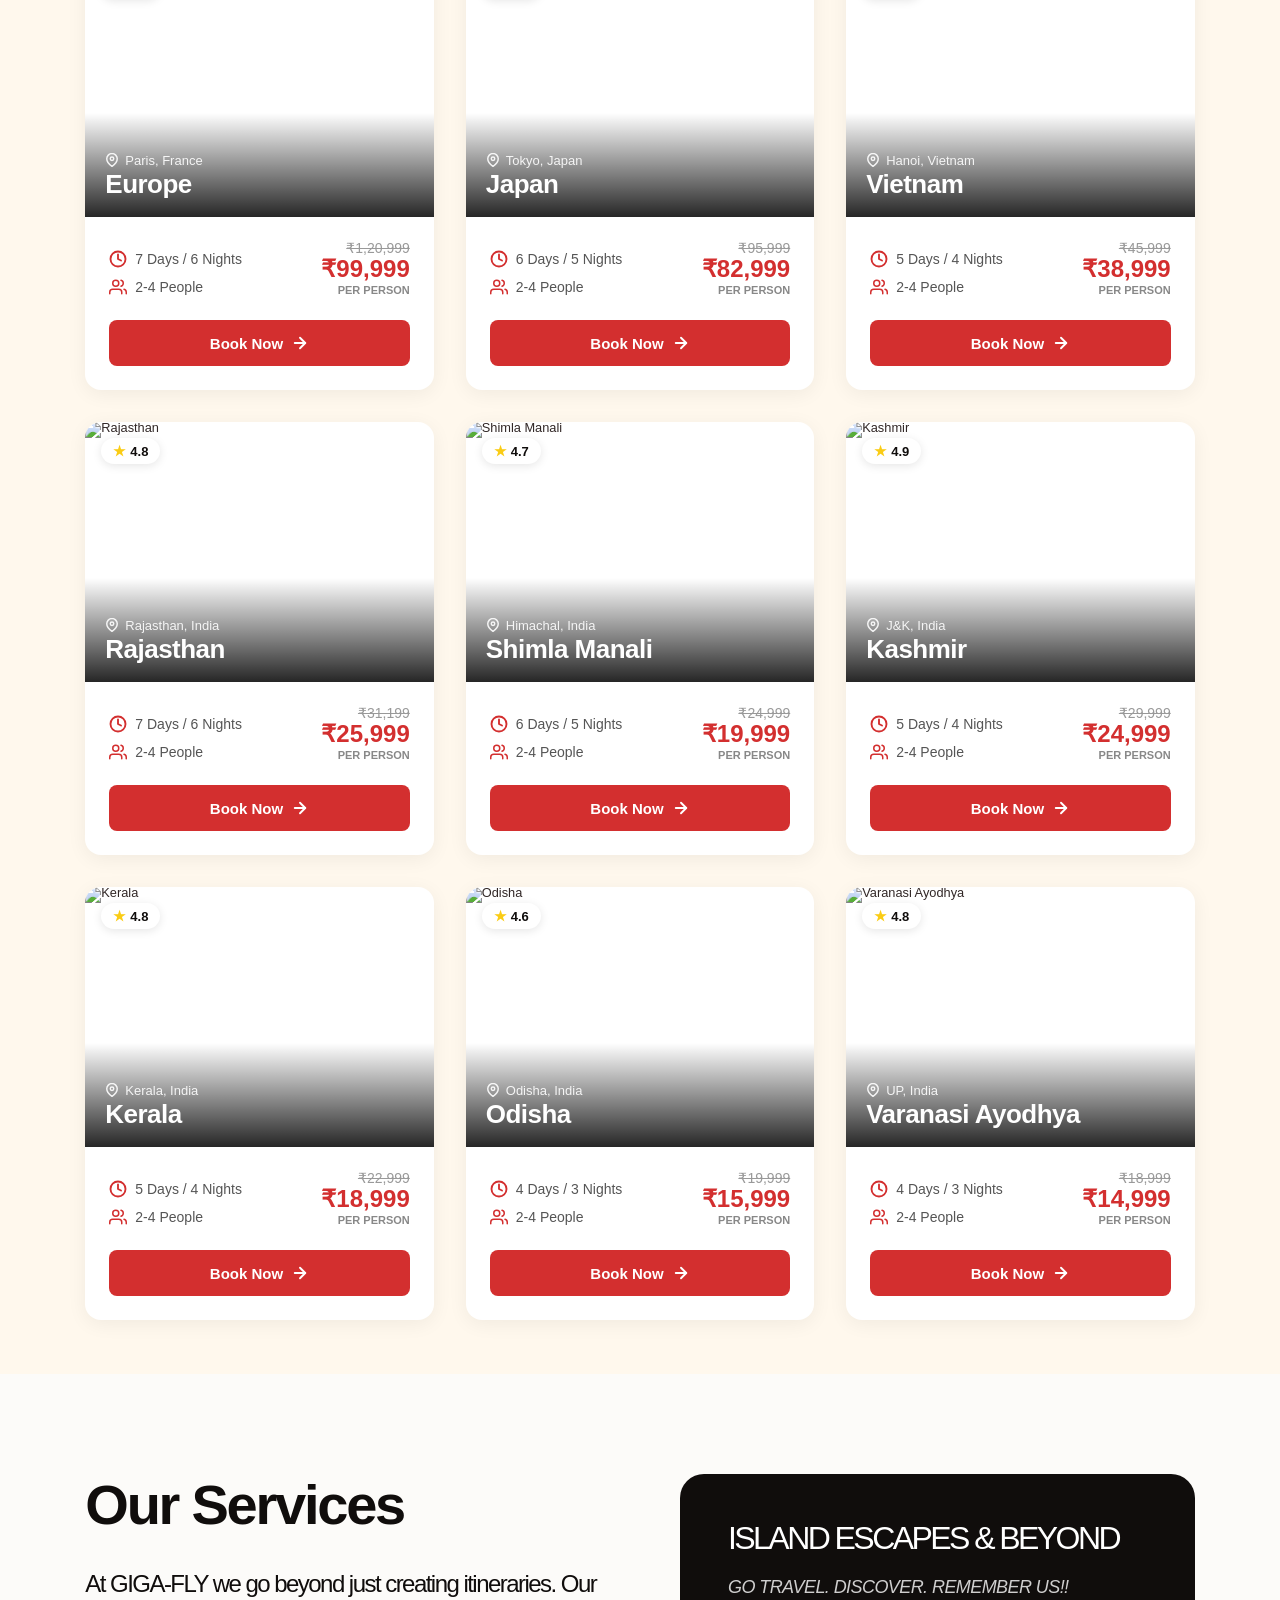
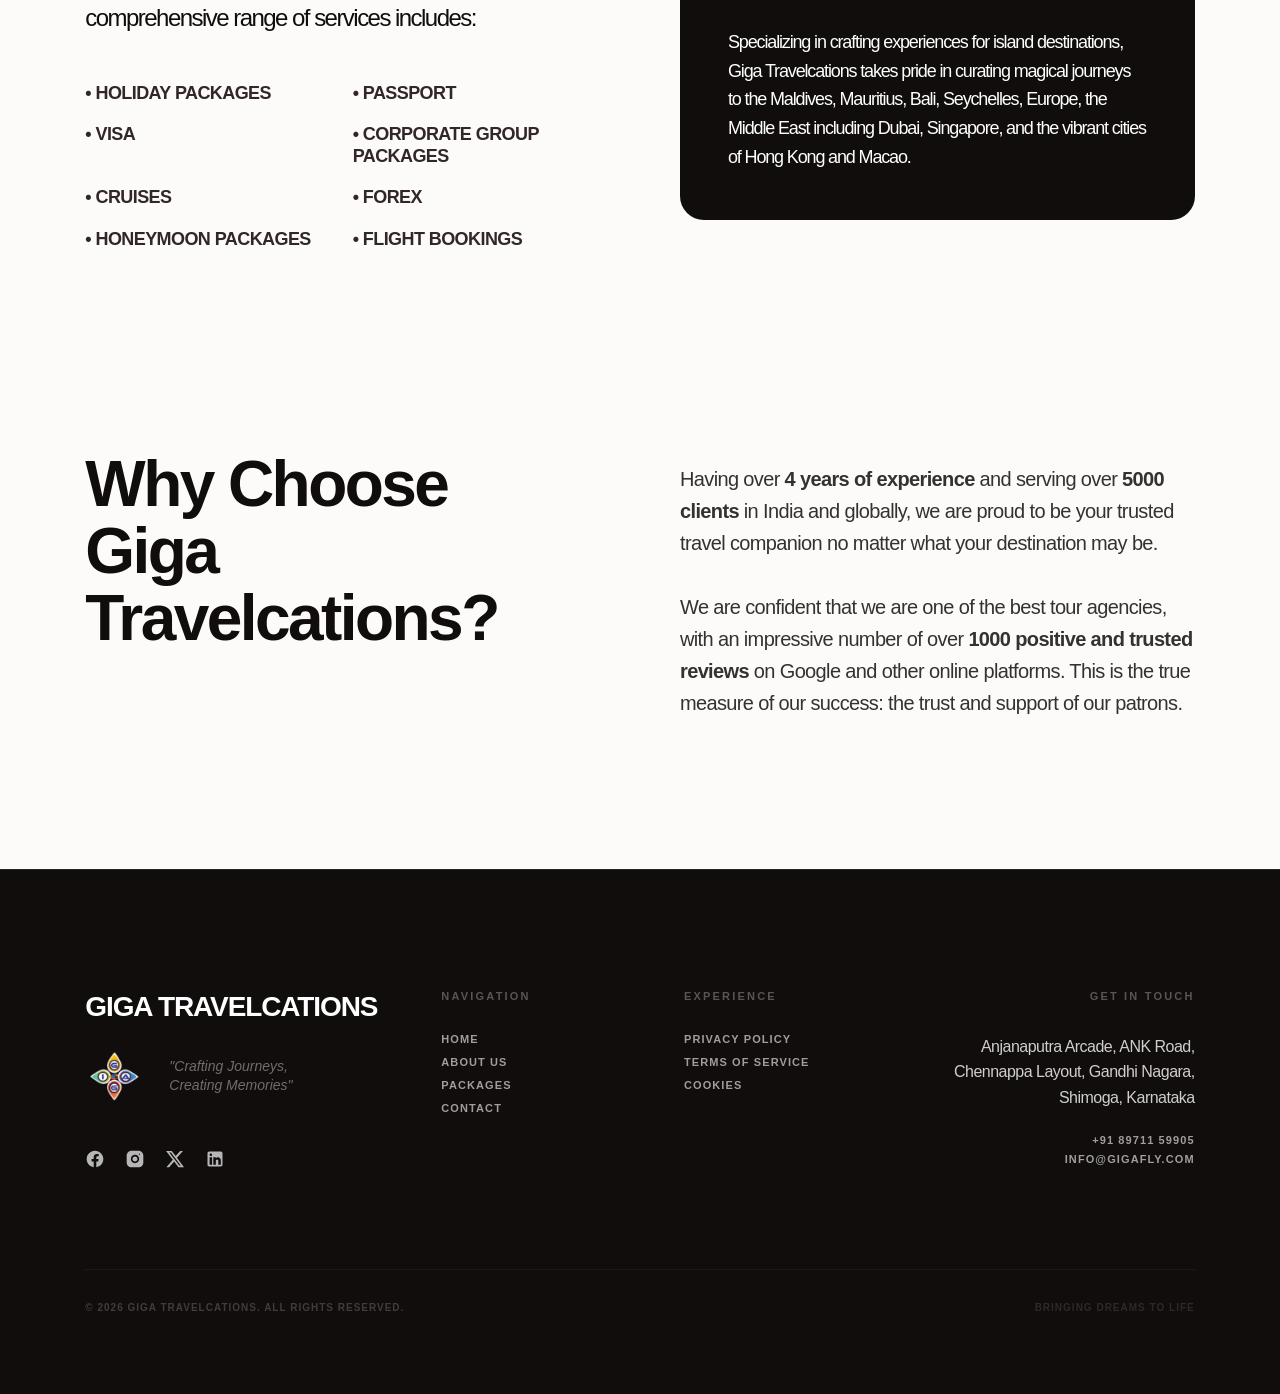
==== commit 840ceb4f: "Fix contact form labels and text encoding issues across all pages" ====
--- a/index.html
+++ b/index.html
@@ -530,7 +530,8 @@
                                 class="ico_scroll">
                               </div>
                             </div>
-                            <a href="about.html" pop-up-close="" hover="link" pop-up-open="" class="link w-inline-block">
+                            <a href="about.html" pop-up-close="" hover="link" pop-up-open=""
+                              class="link w-inline-block">
                               <div class="link_label">
                                 <div hover="text" class="l1 text-light">Scroll down</div>
                                 <div hover="text" class="l1 text-light is-2">Scroll down</div>
@@ -882,7 +883,10 @@
                         </div>
                         <div class="grid _6-columns">
                           <div id="w-node-a343ec6b-a50f-98dd-8e13-a19b9f6cd6db-9b251e8a" class="jet-s_bot_desc_w">
-                            <p data-line-reveal="true">Discover destinations designed to inspire every journey, combining seamless planning with unforgettable experiences. Powered by curated stays, local insights, and smart travel tools, our platform helps you explore farther, travel smarter, and create memories that last beyond the trip.</p>
+                            <p data-line-reveal="true">Discover destinations designed to inspire every journey,
+                              combining seamless planning with unforgettable experiences. Powered by curated stays,
+                              local insights, and smart travel tools, our platform helps you explore farther, travel
+                              smarter, and create memories that last beyond the trip.</p>
                           </div>
                         </div>
                         <div class="unit-36 b-desktop">
@@ -2037,202 +2041,209 @@
           <div class="unit-60">
           </div>
         </div>
-    </section>
-    <section id="services" bg="light" class="section"
-      style="padding-top: 100px; padding-bottom: 100px; background-color: #FCFBF9;">
-      <div class="container">
-        <div class="grid" style="display: grid; grid-template-columns: 1fr 1fr; gap: 80px; align-items: start;">
-          <div>
-            <h2 class="h2"
-              style="font-size: 56px; line-height: 1.1; letter-spacing: -0.04em; font-weight: 800; margin-bottom: 32px; color: #100D0C;">
-              Our Services</h2>
-            <p class="p5" style="font-size: 24px; line-height: 1.4; color: #100D0C; margin-bottom: 48px;">At GIGA-FLY we
-              go beyond just creating itineraries. Our comprehensive range of services includes:</p>
-            <div style="display: grid; grid-template-columns: 1fr 1fr; gap: 20px;">
-              <div class="l1" style="font-size: 18px; font-weight: 600;">• Holiday packages</div>
-              <div class="l1" style="font-size: 18px; font-weight: 600;">• Passport</div>
-              <div class="l1" style="font-size: 18px; font-weight: 600;">• Visa</div>
-              <div class="l1" style="font-size: 18px; font-weight: 600;">• Corporate group packages</div>
-              <div class="l1" style="font-size: 18px; font-weight: 600;">• Cruises</div>
-              <div class="l1" style="font-size: 18px; font-weight: 600;">• Forex</div>
-              <div class="l1" style="font-size: 18px; font-weight: 600;">• Honeymoon packages</div>
-              <div class="l1" style="font-size: 18px; font-weight: 600;">• Flight bookings</div>
-            </div>
-          </div>
-          <div style="background: #100D0C; color: #FFF; padding: 48px; border-radius: 24px;">
-            <h3 class="h3" style="font-size: 32px; margin-bottom: 24px; color: #FFF;">ISLAND ESCAPES & BEYOND</h3>
-            <p class="p6" style="font-size: 18px; opacity: 0.8; margin-bottom: 32px; font-style: italic;">GO TRAVEL.
-              DISCOVER. REMEMBER US!!</p>
-            <p class="p5" style="font-size: 18px; line-height: 1.6;">Specializing in crafting experiences for island
-              destinations, Giga Travelcations takes pride in curating magical journeys to the Maldives, Mauritius,
-              Bali,
-              Seychelles, Europe, the Middle East including Dubai, Singapore, and the vibrant cities of Hong Kong and
-              Macao.</p>
+      </section>
+      <section id="services" bg="light" class="section"
+        style="padding-top: 100px; padding-bottom: 100px; background-color: #FCFBF9;">
+        <div class="container">
+          <div class="grid" style="display: grid; grid-template-columns: 1fr 1fr; gap: 80px; align-items: start;">
+            <div>
+              <h2 class="h2"
+                style="font-size: 56px; line-height: 1.1; letter-spacing: -0.04em; font-weight: 800; margin-bottom: 32px; color: #100D0C;">
+                Our Services</h2>
+              <p class="p5" style="font-size: 24px; line-height: 1.4; color: #100D0C; margin-bottom: 48px;">At GIGA-FLY
+                we
+                go beyond just creating itineraries. Our comprehensive range of services includes:</p>
+              <div style="display: grid; grid-template-columns: 1fr 1fr; gap: 20px;">
+                <div class="l1" style="font-size: 18px; font-weight: 600;">• Holiday packages</div>
+                <div class="l1" style="font-size: 18px; font-weight: 600;">• Passport</div>
+                <div class="l1" style="font-size: 18px; font-weight: 600;">• Visa</div>
+                <div class="l1" style="font-size: 18px; font-weight: 600;">• Corporate group packages</div>
+                <div class="l1" style="font-size: 18px; font-weight: 600;">• Cruises</div>
+                <div class="l1" style="font-size: 18px; font-weight: 600;">• Forex</div>
+                <div class="l1" style="font-size: 18px; font-weight: 600;">• Honeymoon packages</div>
+                <div class="l1" style="font-size: 18px; font-weight: 600;">• Flight bookings</div>
+              </div>
+            </div>
+            <div style="background: #100D0C; color: #FFF; padding: 48px; border-radius: 24px;">
+              <h3 class="h3" style="font-size: 32px; margin-bottom: 24px; color: #FFF;">ISLAND ESCAPES & BEYOND</h3>
+              <p class="p6" style="font-size: 18px; opacity: 0.8; margin-bottom: 32px; font-style: italic;">GO TRAVEL.
+                DISCOVER. REMEMBER US!!</p>
+              <p class="p5" style="font-size: 18px; line-height: 1.6;">Specializing in crafting experiences for island
+                destinations, Giga Travelcations takes pride in curating magical journeys to the Maldives, Mauritius,
+                Bali,
+                Seychelles, Europe, the Middle East including Dubai, Singapore, and the vibrant cities of Hong Kong and
+                Macao.</p>
+            </div>
           </div>
         </div>
-      </div>
-    </section>
-    <section id="why-choose-us" bg="light" class="section"
-      style="padding-top: 100px; padding-bottom: 150px; background-color: #FCFBF9;">
-      <div class="container">
-        <div class="grid" style="display: grid; grid-template-columns: 1fr 1fr; gap: 80px; align-items: start;">
-          <div id="w-node-why-title">
-            <h2 class="h2"
-              style="font-size: 64px; line-height: 1.05; letter-spacing: -0.04em; font-weight: 800; margin: 0; color: #100D0C;">
-              Why
-              Choose<br />Giga Travelcations?</h2>
-          </div>
-          <div id="w-node-why-desc">
-            <div style="max-width: 600px; padding-top: 12px;">
-              <p class="p6"
-                style="font-size: 20px; line-height: 1.6; color: rgba(16, 13, 12, 0.85); margin-bottom: 32px;">
-                Having over <strong>4 years of experience</strong> and serving over <strong>5000 clients</strong> in
-                India and globally, we are proud to be your trusted travel companion no matter what your destination
-                may be.
-              </p>
-              <p class="p6" style="font-size: 20px; line-height: 1.6; color: rgba(16, 13, 12, 0.85);">
-                We are confident that we are one of the best tour agencies, with an impressive number of over
-                <strong>1000 positive and trusted reviews</strong> on Google and other online platforms. This is the
-                true measure of our success: the trust and support of our patrons.
-              </p>
+      </section>
+      <section id="why-choose-us" bg="light" class="section"
+        style="padding-top: 100px; padding-bottom: 150px; background-color: #FCFBF9;">
+        <div class="container">
+          <div class="grid" style="display: grid; grid-template-columns: 1fr 1fr; gap: 80px; align-items: start;">
+            <div id="w-node-why-title">
+              <h2 class="h2"
+                style="font-size: 64px; line-height: 1.05; letter-spacing: -0.04em; font-weight: 800; margin: 0; color: #100D0C;">
+                Why
+                Choose<br />Giga Travelcations?</h2>
+            </div>
+            <div id="w-node-why-desc">
+              <div style="max-width: 600px; padding-top: 12px;">
+                <p class="p6"
+                  style="font-size: 20px; line-height: 1.6; color: rgba(16, 13, 12, 0.85); margin-bottom: 32px;">
+                  Having over <strong>4 years of experience</strong> and serving over <strong>5000 clients</strong> in
+                  India and globally, we are proud to be your trusted travel companion no matter what your destination
+                  may be.
+                </p>
+                <p class="p6" style="font-size: 20px; line-height: 1.6; color: rgba(16, 13, 12, 0.85);">
+                  We are confident that we are one of the best tour agencies, with an impressive number of over
+                  <strong>1000 positive and trusted reviews</strong> on Google and other online platforms. This is the
+                  true measure of our success: the trust and support of our patrons.
+                </p>
+              </div>
             </div>
           </div>
         </div>
-      </div>
-    </section>
-
-    <footer id="contact" bg="dark" class="footer section clip"
-      style="background-color: #100D0C; color: #FFFFFF; padding-top: 120px; padding-bottom: 80px; border-top: 1px solid rgba(255,255,255,0.1); margin-top: 0; position: relative; z-index: 10; width: 100%;">
-      <div class="container">
-        <div class="style-css w-embed">
-          <style>
-            .footer_link {
-              transition: all 0.3s ease;
-              opacity: 0.6;
-              text-transform: uppercase;
-              letter-spacing: 0.1em;
-              font-size: 11px;
-              font-weight: 700;
-            }
-
-            .footer_link:hover {
-              opacity: 1;
-              padding-left: 8px;
-              color: #FFF !important;
-            }
-
-            .social-link {
-              transition: all 0.3s ease;
-              opacity: 0.7;
-            }
-
-            .social-link:hover {
-              transform: translateY(-3px);
-              opacity: 1;
-            }
-
-            .footer_title {
-              font-size: 11px;
-              letter-spacing: 0.2em;
-              color: rgba(255, 255, 255, 0.3) !important;
-              text-transform: uppercase;
-              margin-bottom: 32px;
-              font-weight: 700;
-            }
-          </style>
-        </div>
-        <div class="grid _4-columns" style="display: grid; grid-template-columns: 1.5fr 1fr 1fr 1.5fr; gap: 64px;">
-          <div id="w-node-footer-brand" class="footer_col">
-            <div class="footer_brand" style="display:flex; align-items:center; gap:28px; flex-wrap:wrap;">
-              <div class="brand-name l1" style="font-size:28px; font-weight:800; letter-spacing:-0.04em; color:#FFF; white-space:nowrap;">GIGA TRAVELCATIONS</div>
-              <img src="assets/cropped-cropped-Giga-Logo-2-69x62.png" alt="Giga Fly Logo" class="footer-logo" style="width:56px; height:auto; object-fit:contain; display:block;">
-              <div class="brand-slogan" style="color: rgba(255,255,255,0.4); font-style: italic; font-size: 14px; line-height:1.4;">
-                <div>"Crafting Journeys,</div>
-                <div>Creating Memories"</div>
-              </div>
-            </div>
-            <div style="height: 48px;"></div>
-            <div class="footer_socials" style="display: flex; gap: 20px;">
-              <a href="https://www.facebook.com/giga.travelcations/" target="_blank" class="social-link w-inline-block"
-                style="width: 20px; height: 20px; color: #FFF;">
-                <div class="w-embed"><svg width="100%" height="100%" viewBox="0 0 24 24" fill="none"
-                    xmlns="http://www.w3.org/2000/svg">
-                    <path
-                      d="M22 12C22 6.48 17.52 2 12 2C6.48 2 2 6.48 2 12C2 16.99 5.66 21.12 10.44 21.89V14.89H7.9V12H10.44V9.8C10.44 7.29 11.93 5.9 14.21 5.9C15.3 5.9 16.44 6.1 16.44 6.1V8.56H15.19C13.94 8.56 13.56 9.33 13.56 10.12V12H16.33L15.89 14.89H13.56V21.89C18.34 21.12 22 16.99 22 12Z"
-                      fill="currentColor" />
-                  </svg></div>
-              </a>
-              <a href="https://www.instagram.com/giga_travelcations/" target="_blank" class="social-link w-inline-block"
-                style="width: 20px; height: 20px; color: #FFF;">
-                <div class="w-embed"><svg width="100%" height="100%" viewBox="0 0 24 24" fill="none"
-                    xmlns="http://www.w3.org/2000/svg">
-                    <path
-                      d="M7.8 2H16.2C19.4 2 22 4.6 22 7.8V16.2C22 19.4 19.4 22 16.2 22H7.8C4.6 22 2 19.4 2 16.2V7.8C2 4.6 4.6 2 7.8 2ZM12 7C9.24 7 7 9.24 7 12C7 14.76 9.24 17 12 17C14.76 17 17 14.76 17 12C17 9.24 14.76 7 12 7ZM12 15C10.35 15 9 13.65 9 12C9 10.35 10.35 9 12 9C13.65 9 15 10.35 15 12C15 13.65 13.65 15 12 15ZM17.25 5.5C16.84 5.5 16.5 5.84 16.5 6.25C16.5 6.66 16.84 7 17.25 7C17.66 7 18 6.66 18 6.25C18 5.84 17.66 5.5 17.25 5.5Z"
-                      fill="currentColor" />
-                  </svg></div>
-              </a>
-              <a href="#" target="_blank" class="social-link w-inline-block"
-                style="width: 20px; height: 20px; color: #FFF;">
-                <div class="w-embed"><svg width="100%" height="100%" viewBox="0 0 24 24" fill="none"
-                    xmlns="http://www.w3.org/2000/svg">
-                    <path
-                      d="M18.244 2.25h3.308l-7.227 8.26 8.502 11.24H16.17l-5.214-6.817L4.99 21.75H1.68l7.73-8.835L1.254 2.25H8.08l4.713 6.231zm-1.161 17.52h1.833L7.084 4.126H5.117z"
-                      fill="currentColor" />
-                  </svg></div>
-              </a>
-              <a href="#" target="_blank" class="social-link w-inline-block"
-                style="width: 20px; height: 20px; color: #FFF;">
-                <div class="w-embed"><svg width="100%" height="100%" viewBox="0 0 24 24" fill="none"
-                    xmlns="http://www.w3.org/2000/svg">
-                    <path
-                      d="M19 3H5C3.89 3 3 3.9 3 5V19C3 20.1 3.89 21 5 21H19C20.1 21 21 20.1 21 19V5C21 3.9 20.1 3 19 3ZM8.5 19H5.5V10H8.5V19ZM7 8.5C6.17 8.5 5.5 7.83 5.5 7C5.5 6.17 6.17 5.5 7 5.5C7.83 5.5 8.5 6.17 8.5 7C8.5 7.83 7.83 8.5 7 8.5ZM19 19H16V14.5C16 13.5 15.5 12.5 14.5 12.5C13.5 12.5 13 13.5 13 14.5V19H10V10H13V11.5C13.5 10.5 14.5 10 15.5 10C17.5 10 19 11.5 19 14V19Z"
-                      fill="currentColor" />
-                  </svg></div>
-              </a>
-            </div>
+      </section>
+
+      <footer id="contact" bg="dark" class="footer section clip"
+        style="background-color: #100D0C; color: #FFFFFF; padding-top: 120px; padding-bottom: 80px; border-top: 1px solid rgba(255,255,255,0.1); margin-top: 0; position: relative; z-index: 10; width: 100%;">
+        <div class="container">
+          <div class="style-css w-embed">
+            <style>
+              .footer_link {
+                transition: all 0.3s ease;
+                opacity: 0.6;
+                text-transform: uppercase;
+                letter-spacing: 0.1em;
+                font-size: 11px;
+                font-weight: 700;
+              }
+
+              .footer_link:hover {
+                opacity: 1;
+                padding-left: 8px;
+                color: #FFF !important;
+              }
+
+              .social-link {
+                transition: all 0.3s ease;
+                opacity: 0.7;
+              }
+
+              .social-link:hover {
+                transform: translateY(-3px);
+                opacity: 1;
+              }
+
+              .footer_title {
+                font-size: 11px;
+                letter-spacing: 0.2em;
+                color: rgba(255, 255, 255, 0.3) !important;
+                text-transform: uppercase;
+                margin-bottom: 32px;
+                font-weight: 700;
+              }
+            </style>
           </div>
-          <div class="footer_col">
-            <h4 class="footer_title">Navigation</h4>
-            <div style="display: flex; flex-direction: column; gap: 12px;">
-              <a href="#" class="footer_link" style="color: #FFF; text-decoration: none;">Home</a>
-              <a href="about.html" class="footer_link" style="color: #FFF; text-decoration: none;">About Us</a>
-              <a href="index.html#popular-packages" class="footer_link" style="color: #FFF; text-decoration: none;">Packages</a>
-              <a href="contact.html" class="footer_link" style="color: #FFF; text-decoration: none;">Contact</a>
+          <div class="grid _4-columns" style="display: grid; grid-template-columns: 1.5fr 1fr 1fr 1.5fr; gap: 64px;">
+            <div id="w-node-footer-brand" class="footer_col">
+              <div class="footer_brand" style="display:flex; align-items:center; gap:28px; flex-wrap:wrap;">
+                <div class="brand-name l1"
+                  style="font-size:28px; font-weight:800; letter-spacing:-0.04em; color:#FFF; white-space:nowrap;">GIGA
+                  TRAVELCATIONS</div>
+                <img src="assets/cropped-cropped-Giga-Logo-2-69x62.png" alt="Giga Fly Logo" class="footer-logo"
+                  style="width:56px; height:auto; object-fit:contain; display:block;">
+                <div class="brand-slogan"
+                  style="color: rgba(255,255,255,0.4); font-style: italic; font-size: 14px; line-height:1.4;">
+                  <div>"Crafting Journeys,</div>
+                  <div>Creating Memories"</div>
+                </div>
+              </div>
+              <div style="height: 48px;"></div>
+              <div class="footer_socials" style="display: flex; gap: 20px;">
+                <a href="https://www.facebook.com/giga.travelcations/" target="_blank"
+                  class="social-link w-inline-block" style="width: 20px; height: 20px; color: #FFF;">
+                  <div class="w-embed"><svg width="100%" height="100%" viewBox="0 0 24 24" fill="none"
+                      xmlns="http://www.w3.org/2000/svg">
+                      <path
+                        d="M22 12C22 6.48 17.52 2 12 2C6.48 2 2 6.48 2 12C2 16.99 5.66 21.12 10.44 21.89V14.89H7.9V12H10.44V9.8C10.44 7.29 11.93 5.9 14.21 5.9C15.3 5.9 16.44 6.1 16.44 6.1V8.56H15.19C13.94 8.56 13.56 9.33 13.56 10.12V12H16.33L15.89 14.89H13.56V21.89C18.34 21.12 22 16.99 22 12Z"
+                        fill="currentColor" />
+                    </svg></div>
+                </a>
+                <a href="https://www.instagram.com/giga_travelcations/" target="_blank"
+                  class="social-link w-inline-block" style="width: 20px; height: 20px; color: #FFF;">
+                  <div class="w-embed"><svg width="100%" height="100%" viewBox="0 0 24 24" fill="none"
+                      xmlns="http://www.w3.org/2000/svg">
+                      <path
+                        d="M7.8 2H16.2C19.4 2 22 4.6 22 7.8V16.2C22 19.4 19.4 22 16.2 22H7.8C4.6 22 2 19.4 2 16.2V7.8C2 4.6 4.6 2 7.8 2ZM12 7C9.24 7 7 9.24 7 12C7 14.76 9.24 17 12 17C14.76 17 17 14.76 17 12C17 9.24 14.76 7 12 7ZM12 15C10.35 15 9 13.65 9 12C9 10.35 10.35 9 12 9C13.65 9 15 10.35 15 12C15 13.65 13.65 15 12 15ZM17.25 5.5C16.84 5.5 16.5 5.84 16.5 6.25C16.5 6.66 16.84 7 17.25 7C17.66 7 18 6.66 18 6.25C18 5.84 17.66 5.5 17.25 5.5Z"
+                        fill="currentColor" />
+                    </svg></div>
+                </a>
+                <a href="#" target="_blank" class="social-link w-inline-block"
+                  style="width: 20px; height: 20px; color: #FFF;">
+                  <div class="w-embed"><svg width="100%" height="100%" viewBox="0 0 24 24" fill="none"
+                      xmlns="http://www.w3.org/2000/svg">
+                      <path
+                        d="M18.244 2.25h3.308l-7.227 8.26 8.502 11.24H16.17l-5.214-6.817L4.99 21.75H1.68l7.73-8.835L1.254 2.25H8.08l4.713 6.231zm-1.161 17.52h1.833L7.084 4.126H5.117z"
+                        fill="currentColor" />
+                    </svg></div>
+                </a>
+                <a href="#" target="_blank" class="social-link w-inline-block"
+                  style="width: 20px; height: 20px; color: #FFF;">
+                  <div class="w-embed"><svg width="100%" height="100%" viewBox="0 0 24 24" fill="none"
+                      xmlns="http://www.w3.org/2000/svg">
+                      <path
+                        d="M19 3H5C3.89 3 3 3.9 3 5V19C3 20.1 3.89 21 5 21H19C20.1 21 21 20.1 21 19V5C21 3.9 20.1 3 19 3ZM8.5 19H5.5V10H8.5V19ZM7 8.5C6.17 8.5 5.5 7.83 5.5 7C5.5 6.17 6.17 5.5 7 5.5C7.83 5.5 8.5 6.17 8.5 7C8.5 7.83 7.83 8.5 7 8.5ZM19 19H16V14.5C16 13.5 15.5 12.5 14.5 12.5C13.5 12.5 13 13.5 13 14.5V19H10V10H13V11.5C13.5 10.5 14.5 10 15.5 10C17.5 10 19 11.5 19 14V19Z"
+                        fill="currentColor" />
+                    </svg></div>
+                </a>
+              </div>
+            </div>
+            <div class="footer_col">
+              <h4 class="footer_title">Navigation</h4>
+              <div style="display: flex; flex-direction: column; gap: 12px;">
+                <a href="#" class="footer_link" style="color: #FFF; text-decoration: none;">Home</a>
+                <a href="about.html" class="footer_link" style="color: #FFF; text-decoration: none;">About Us</a>
+                <a href="index.html#popular-packages" class="footer_link"
+                  style="color: #FFF; text-decoration: none;">Packages</a>
+                <a href="contact.html" class="footer_link" style="color: #FFF; text-decoration: none;">Contact</a>
+              </div>
+            </div>
+            <div class="footer_col">
+              <h4 class="footer_title">Experience</h4>
+              <div style="display: flex; flex-direction: column; gap: 12px;">
+                <a href="#" class="footer_link" style="color: #FFF; text-decoration: none;">Privacy Policy</a>
+                <a href="#" class="footer_link" style="color: #FFF; text-decoration: none;">Terms of Service</a>
+                <a href="#" class="footer_link" style="color: #FFF; text-decoration: none;">Cookies</a>
+              </div>
+            </div>
+            <div class="footer_col" style="text-align: right;">
+              <h4 class="footer_title">Get in touch</h4>
+              <p class="p6" style="color: #FFF; margin-bottom: 24px; font-size: 16px; line-height: 1.6; opacity: 0.8;">
+                Anjanaputra Arcade, ANK Road,<br />Chennappa Layout, Gandhi Nagara,<br />Shimoga, Karnataka
+              </p>
+              <div style="display: flex; flex-direction: column; gap: 8px;">
+                <a href="tel:+918971159905" class="footer_link" style="color: #FFF; text-decoration: none;">+91 89711
+                  59905</a>
+                <a href="mailto:info@gigafly.com" class="footer_link"
+                  style="color: #FFF; text-decoration: none;">info@gigafly.com</a>
+              </div>
             </div>
           </div>
-          <div class="footer_col">
-            <h4 class="footer_title">Experience</h4>
-            <div style="display: flex; flex-direction: column; gap: 12px;">
-              <a href="#" class="footer_link" style="color: #FFF; text-decoration: none;">Privacy Policy</a>
-              <a href="#" class="footer_link" style="color: #FFF; text-decoration: none;">Terms of Service</a>
-              <a href="#" class="footer_link" style="color: #FFF; text-decoration: none;">Cookies</a>
-            </div>
-          </div>
-          <div class="footer_col" style="text-align: right;">
-            <h4 class="footer_title">Get in touch</h4>
-            <p class="p6" style="color: #FFF; margin-bottom: 24px; font-size: 16px; line-height: 1.6; opacity: 0.8;">
-              Anjanaputra Arcade, ANK Road,<br />Chennappa Layout, Gandhi Nagara,<br />Shimoga, Karnataka
-            </p>
-            <div style="display: flex; flex-direction: column; gap: 8px;">
-              <a href="tel:+918971159905" class="footer_link" style="color: #FFF; text-decoration: none;">+91 89711
-                59905</a>
-              <a href="mailto:info@gigafly.com" class="footer_link"
-                style="color: #FFF; text-decoration: none;">info@gigafly.com</a>
+          <div style="height: 100px;"></div>
+          <div class="footer_bot"
+            style="display: flex; justify-content: space-between; align-items: center; border-top: 1px solid rgba(255,255,255,0.05); padding-top: 32px;">
+            <p class="l1" style="font-size: 10px; color: rgba(255,255,255,0.2); letter-spacing: 0.1em;">© 2026 GIGA
+              TRAVELCATIONS. ALL RIGHTS RESERVED.</p>
+            <div style="display: flex; gap: 32px;">
+              <a href="#" class="footer_link"
+                style="font-size: 10px; color: rgba(255,255,255,0.2); text-decoration: none;">BRINGING DREAMS TO
+                LIFE</a>
             </div>
           </div>
         </div>
-        <div style="height: 100px;"></div>
-        <div class="footer_bot"
-          style="display: flex; justify-content: space-between; align-items: center; border-top: 1px solid rgba(255,255,255,0.05); padding-top: 32px;">
-          <p class="l1" style="font-size: 10px; color: rgba(255,255,255,0.2); letter-spacing: 0.1em;">© 2026 GIGA
-            TRAVELCATIONS. ALL RIGHTS RESERVED.</p>
-          <div style="display: flex; gap: 32px;">
-            <a href="#" class="footer_link"
-              style="font-size: 10px; color: rgba(255,255,255,0.2); text-decoration: none;">BRINGING DREAMS TO LIFE</a>
-          </div>
-        </div>
-      </div>
-    </footer>
+      </footer>
     </div>
     <div data-prevent-flicker="true" class="cta">
       <div class="unit-36">
@@ -2320,7 +2331,7 @@
             <div class="pop-up_cta_modal">
               <div class="grid _21-columns">
                 <div id="w-node-f8de1707-244f-4221-c727-4fcce660691f-9b251e8a" class="pop-up_cta_modal_title">
-                  <h5 class="h4">Contact</h5>
+                  <h5 class="h4">Plan Trip</h5>
                   <div class="unit-36 b-mobile">
                   </div>
                 </div>
@@ -2347,7 +2358,7 @@
                 </div>
                 <div id="w-node-f8de1707-244f-4221-c727-4fcce6606931-9b251e8a" class="input">
                   <div class="input_label">
-                    <label for="" class="l1">Arriving</label>
+                    <label for="" class="l1">Destination</label>
                   </div>
                   <input class="input_field p6 w-input" maxlength="256" name="Arriving" data-name="Arriving"
                     placeholder="City, Country..." type="text" id="Arriving" />
@@ -2381,7 +2392,7 @@
                       style="opacity:0;position:absolute;z-index:-1" />
                     <div class="unit-12 b-mobile">
                     </div>
-                    <span class="l1 text-gray w-form-label" for="checkbox">By submitting, you agree to┬áour┬á<a href="#"
+                    <span class="l1 text-gray w-form-label" for="checkbox">By submitting, you agree to our <a href="#"
                         class="link-basic text-gray">Privacy Policy</a>
                     </span>
                   </label>
@@ -2516,7 +2527,7 @@
                   <div class="form-success_card_bot">
                     <div class="grid _6-columns">
                       <div id="w-node-e42798a0-33a2-aeab-f748-f7b99c240fa7-9b251e8a" class="form-success_card_bot_desc">
-                        <p class="p6 a-right">Our team will get┬áback to you shortly</p>
+                        <p class="p6 a-right">Our team will get back to you shortly</p>
                       </div>
                     </div>
                     <div class="unit-24">
@@ -2633,7 +2644,9 @@
                     <div class="ico-24 w-embed">
                       <svg width="100%" height="100%" viewBox="0 0 16 16" fill="none"
                         xmlns="http://www.w3.org/2000/svg">
-                        <path d="M10.7804 7.33327L7.20442 3.75726L8.14722 2.81445L13.3327 7.99993L8.14722 13.1853L7.20442 12.2425L10.7804 8.6666H2.66602V7.33327L10.7804 7.33327Z" fill="currentColor" />
+                        <path
+                          d="M10.7804 7.33327L7.20442 3.75726L8.14722 2.81445L13.3327 7.99993L8.14722 13.1853L7.20442 12.2425L10.7804 8.6666H2.66602V7.33327L10.7804 7.33327Z"
+                          fill="currentColor" />
                       </svg>
                     </div>
                   </div>
@@ -2652,7 +2665,9 @@
                     <div class="ico-24 w-embed">
                       <svg width="100%" height="100%" viewBox="0 0 16 16" fill="none"
                         xmlns="http://www.w3.org/2000/svg">
-                        <path d="M10.7804 7.33327L7.20442 3.75726L8.14722 2.81445L13.3327 7.99993L8.14722 13.1853L7.20442 12.2425L10.7804 8.6666H2.66602V7.33327L10.7804 7.33327Z" fill="currentColor" />
+                        <path
+                          d="M10.7804 7.33327L7.20442 3.75726L8.14722 2.81445L13.3327 7.99993L8.14722 13.1853L7.20442 12.2425L10.7804 8.6666H2.66602V7.33327L10.7804 7.33327Z"
+                          fill="currentColor" />
                       </svg>
                     </div>
                   </div>
@@ -2671,7 +2686,9 @@
                     <div class="ico-24 w-embed">
                       <svg width="100%" height="100%" viewBox="0 0 16 16" fill="none"
                         xmlns="http://www.w3.org/2000/svg">
-                        <path d="M10.7804 7.33327L7.20442 3.75726L8.14722 2.81445L13.3327 7.99993L8.14722 13.1853L7.20442 12.2425L10.7804 8.6666H2.66602V7.33327L10.7804 7.33327Z" fill="currentColor" />
+                        <path
+                          d="M10.7804 7.33327L7.20442 3.75726L8.14722 2.81445L13.3327 7.99993L8.14722 13.1853L7.20442 12.2425L10.7804 8.6666H2.66602V7.33327L10.7804 7.33327Z"
+                          fill="currentColor" />
                       </svg>
                     </div>
                   </div>
@@ -2690,7 +2707,9 @@
                     <div class="ico-24 w-embed">
                       <svg width="100%" height="100%" viewBox="0 0 16 16" fill="none"
                         xmlns="http://www.w3.org/2000/svg">
-                        <path d="M10.7804 7.33327L7.20442 3.75726L8.14722 2.81445L13.3327 7.99993L8.14722 13.1853L7.20442 12.2425L10.7804 8.6666H2.66602V7.33327L10.7804 7.33327Z" fill="currentColor" />
+                        <path
+                          d="M10.7804 7.33327L7.20442 3.75726L8.14722 2.81445L13.3327 7.99993L8.14722 13.1853L7.20442 12.2425L10.7804 8.6666H2.66602V7.33327L10.7804 7.33327Z"
+                          fill="currentColor" />
                       </svg>
                     </div>
                   </div>
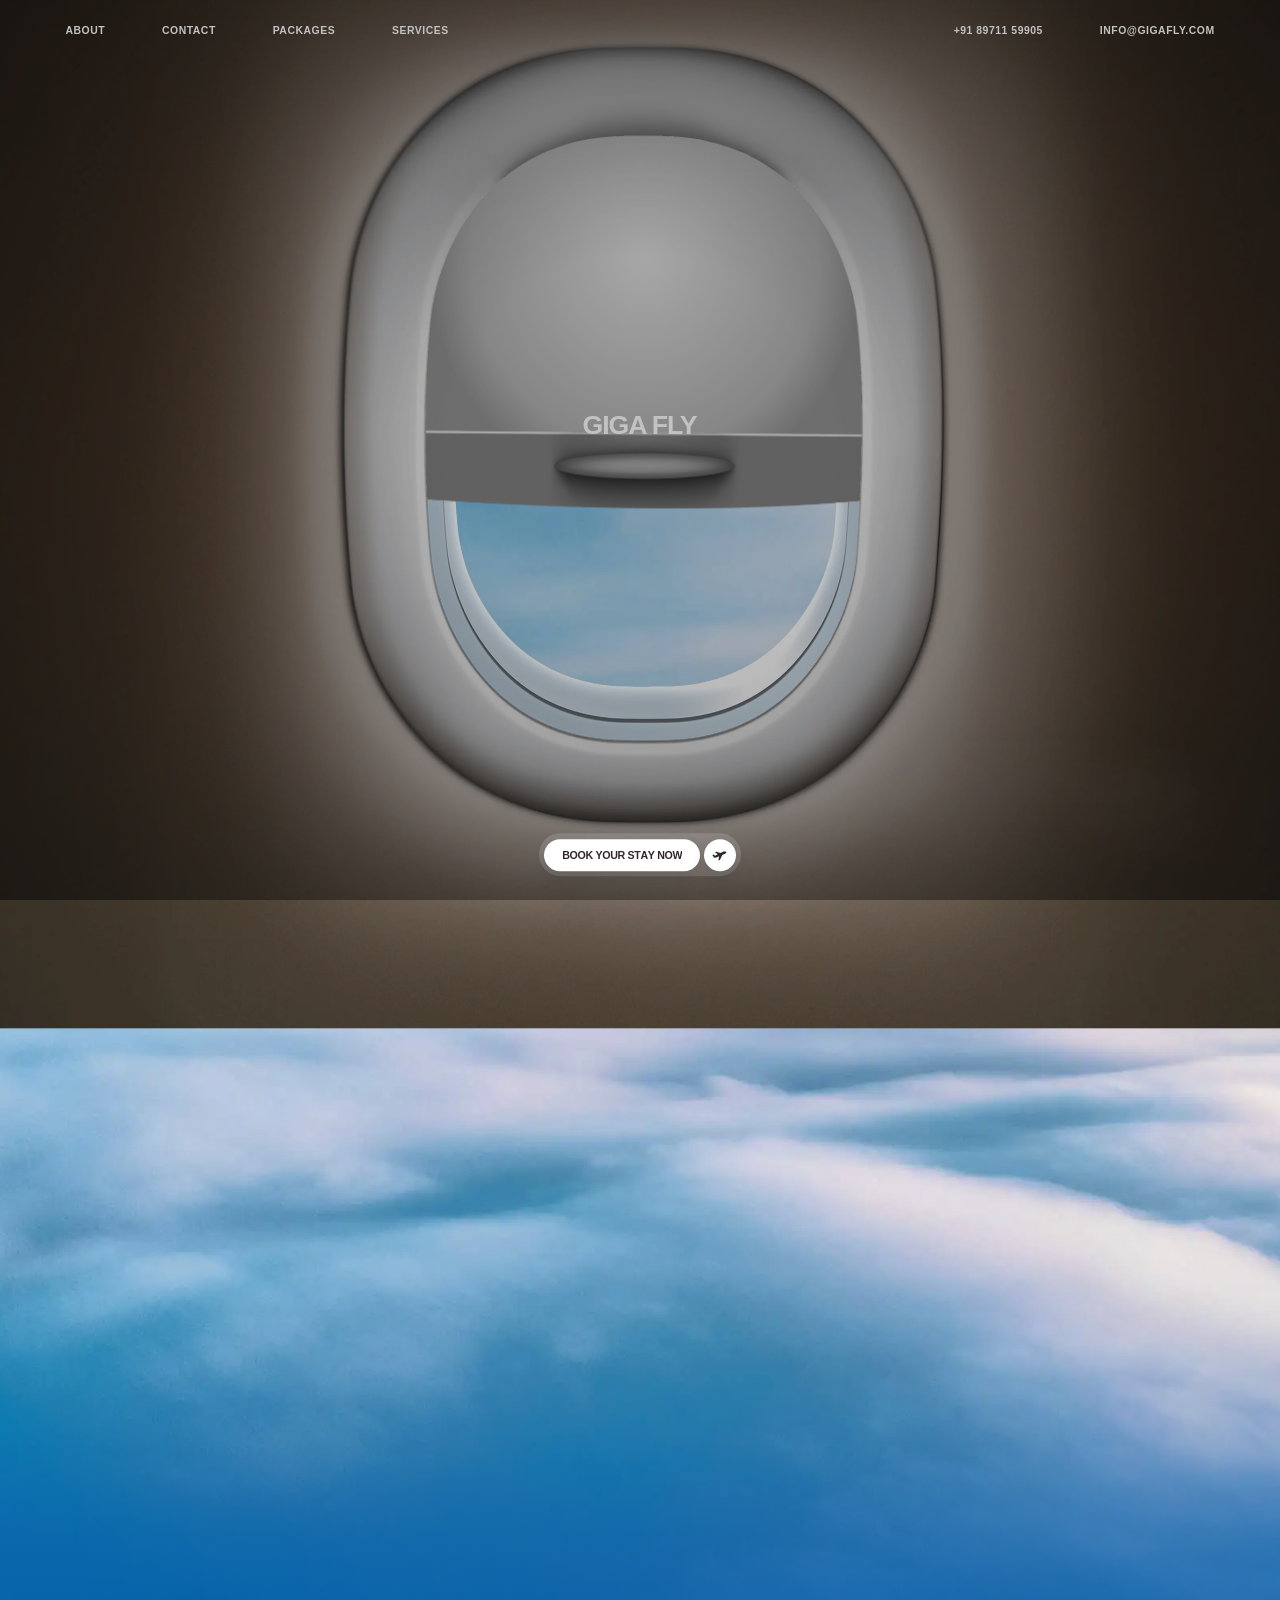
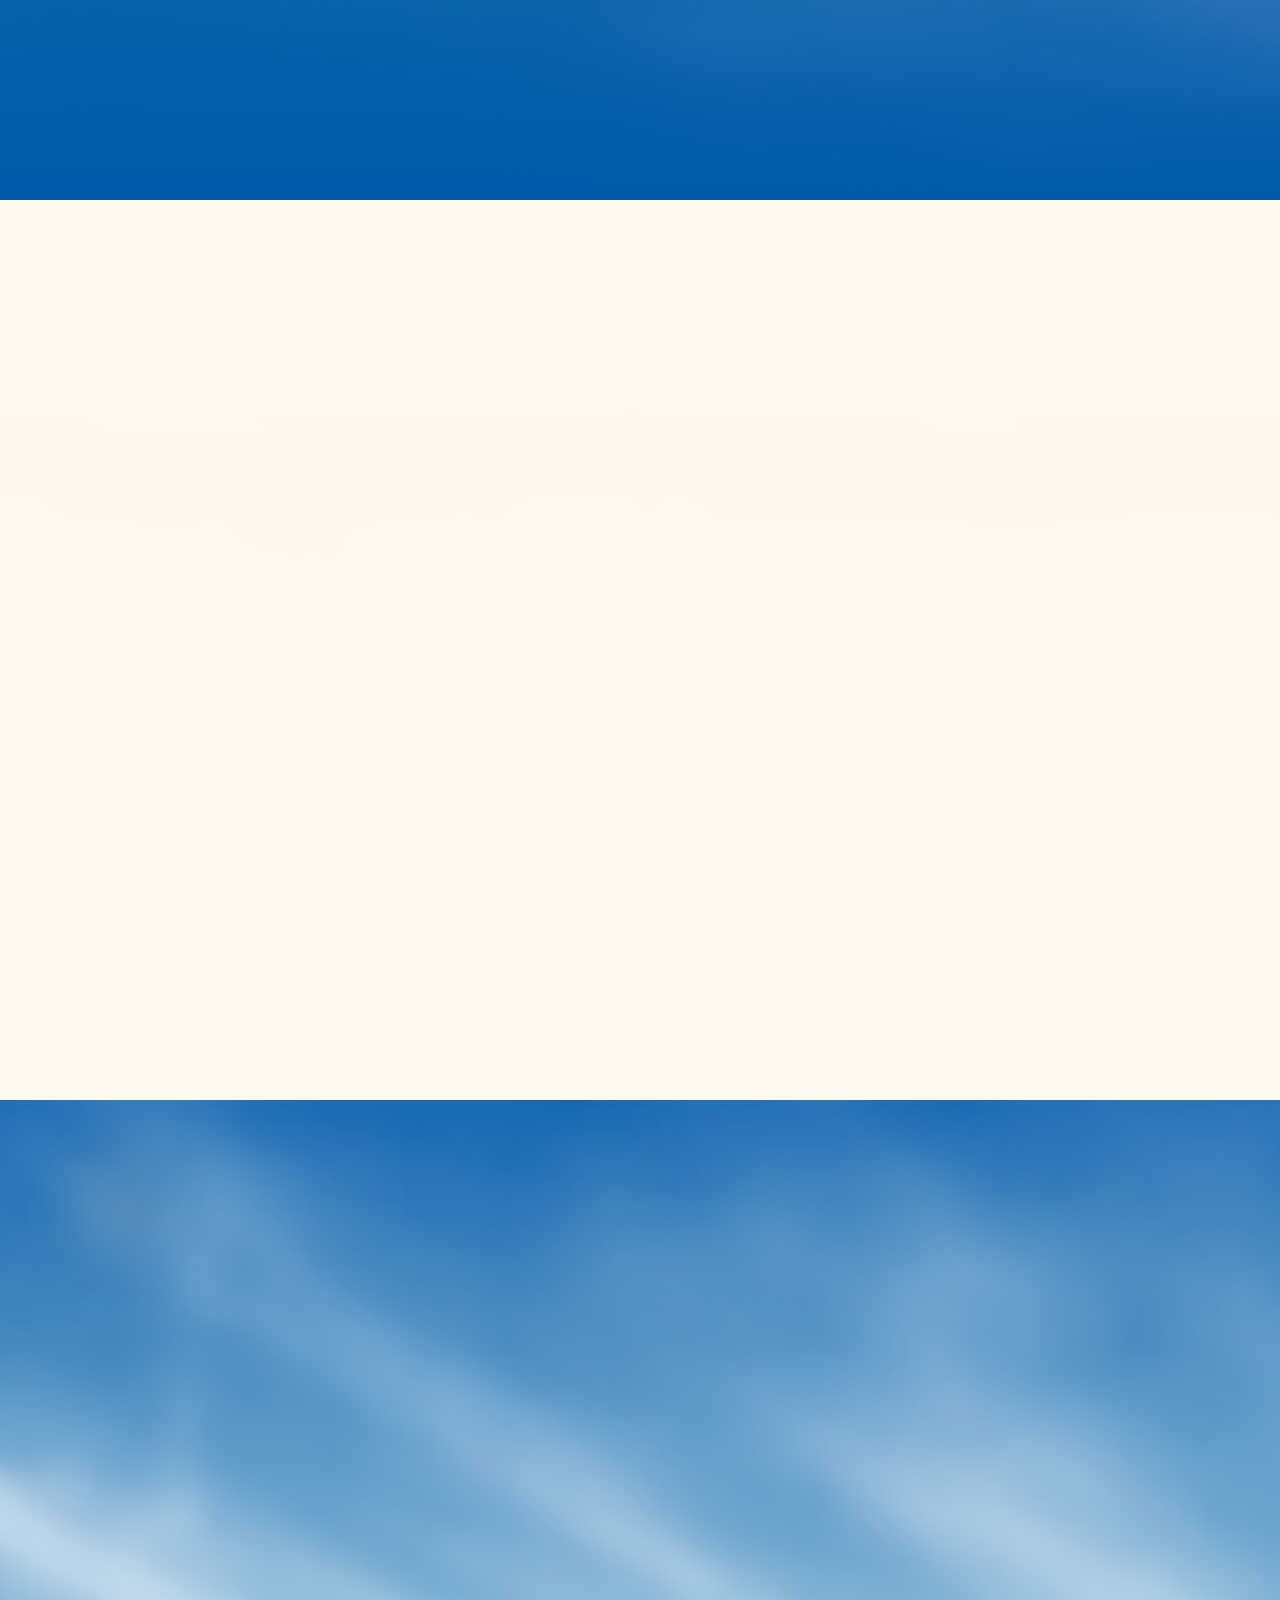
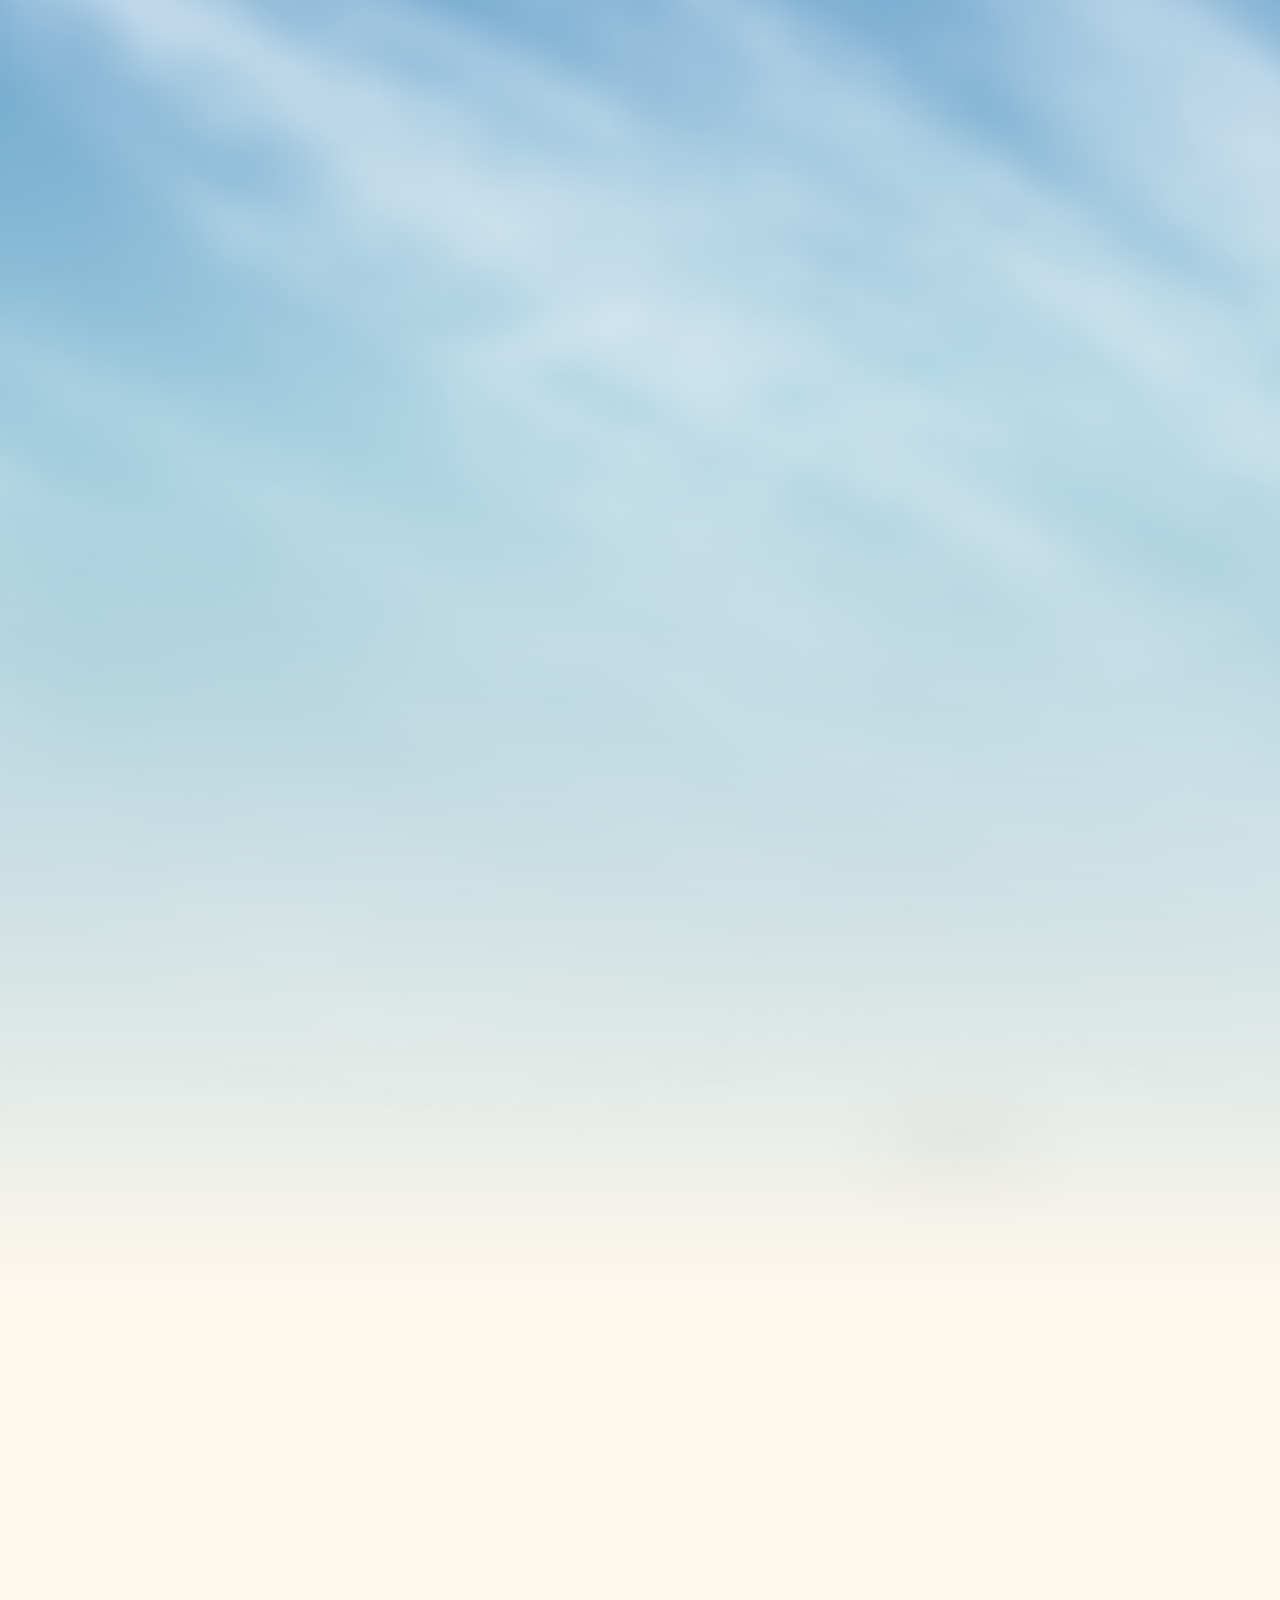
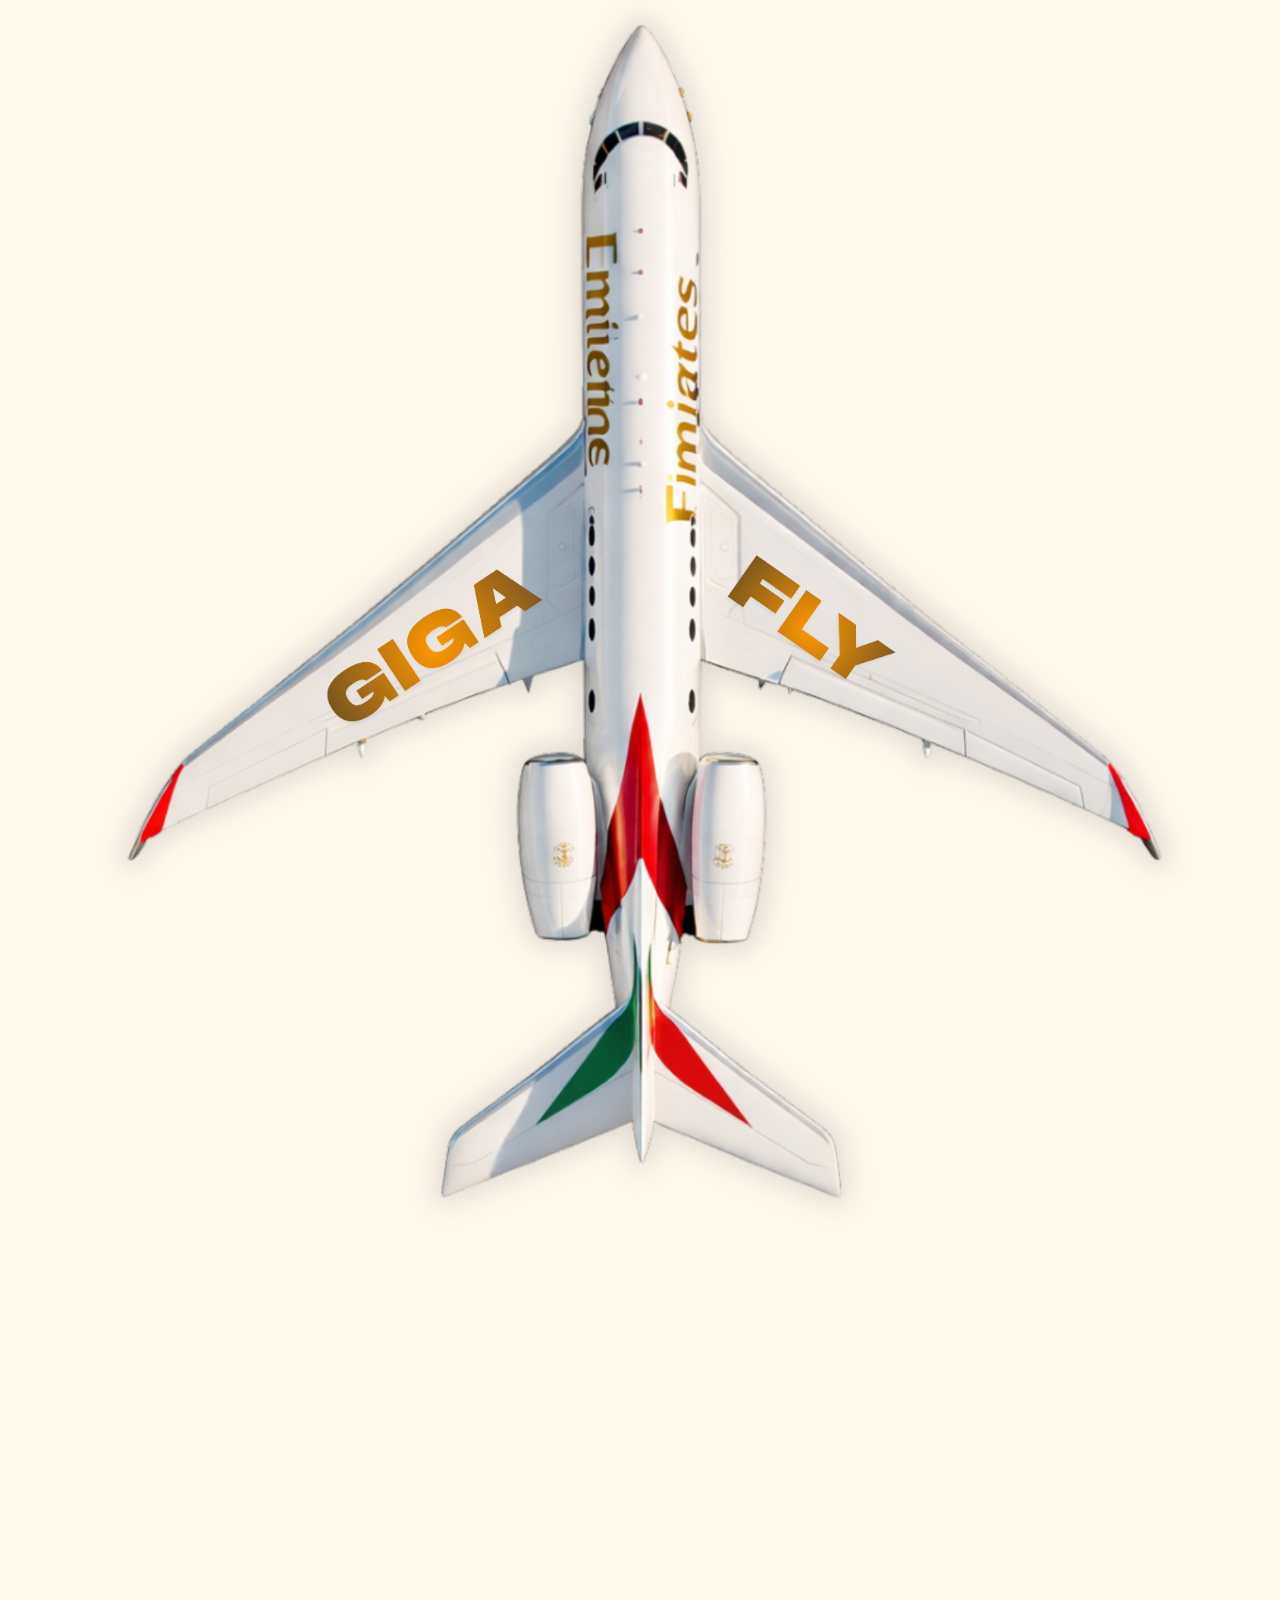
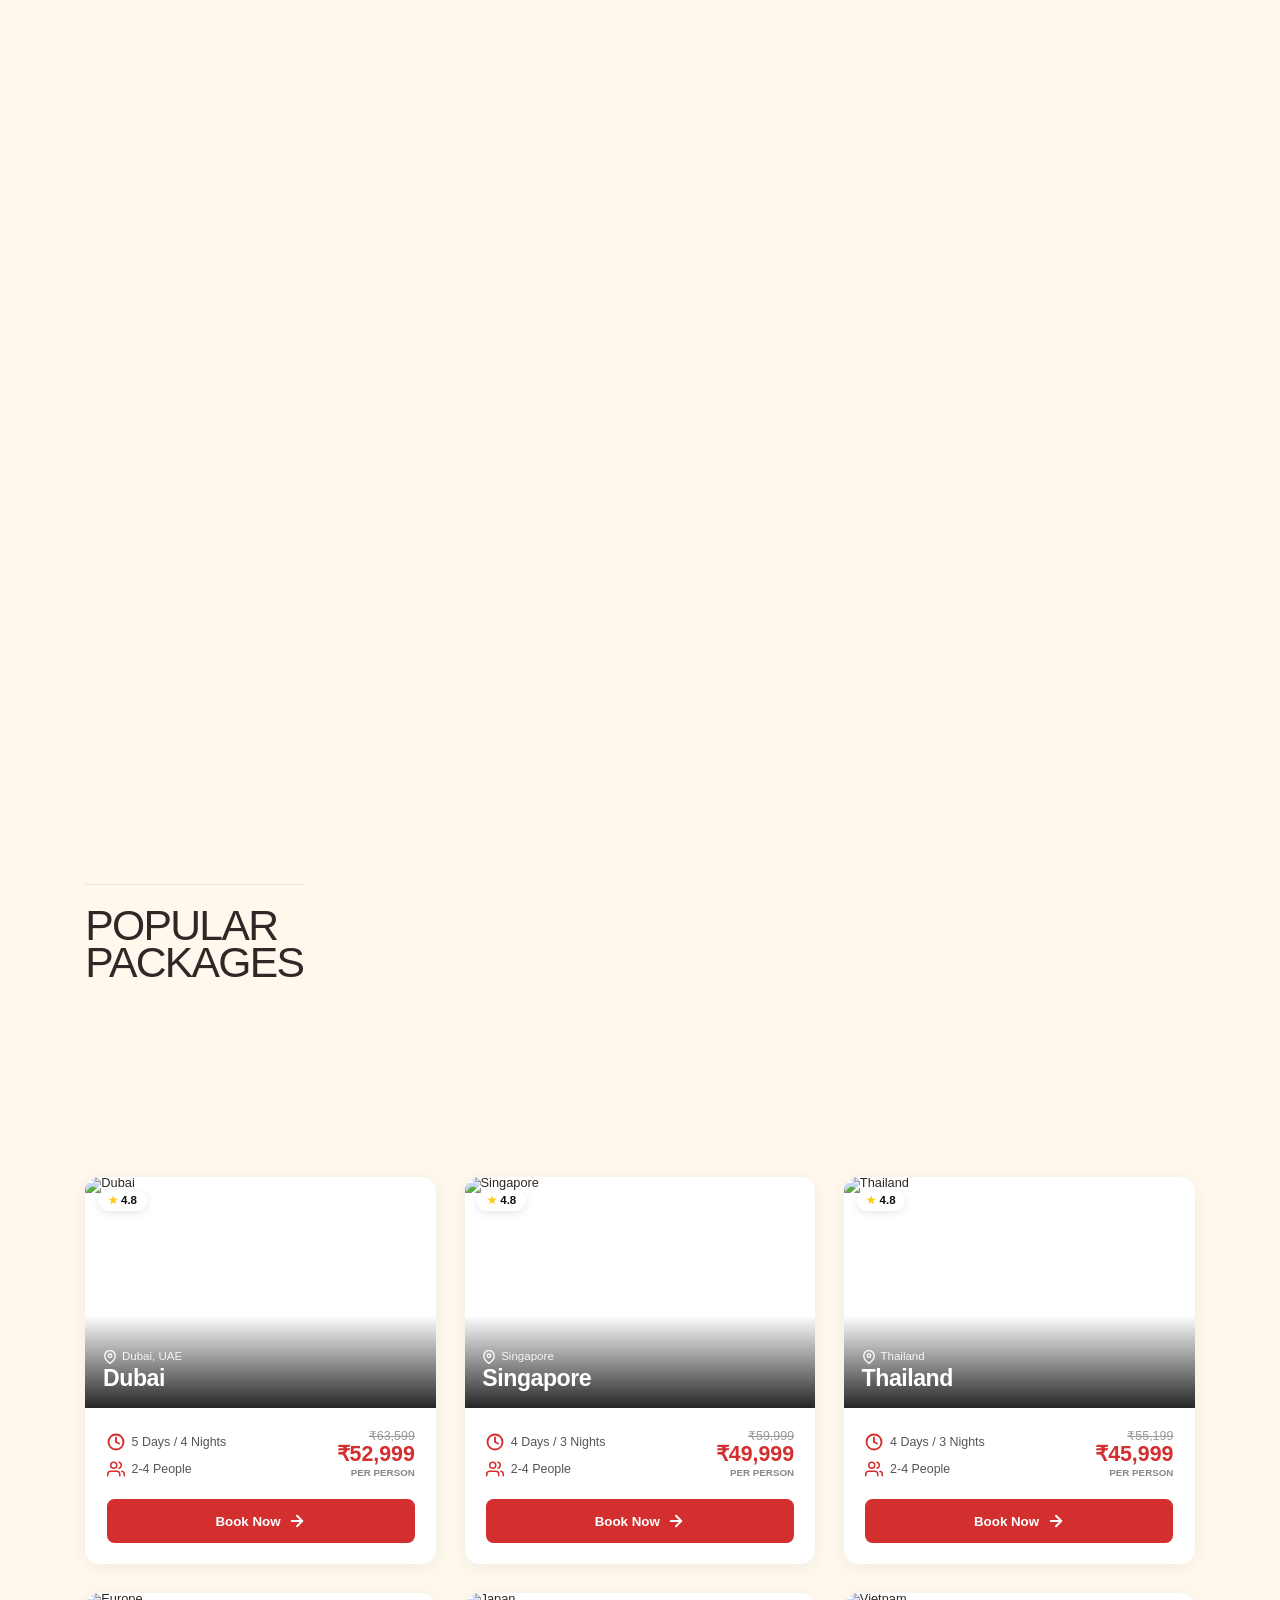
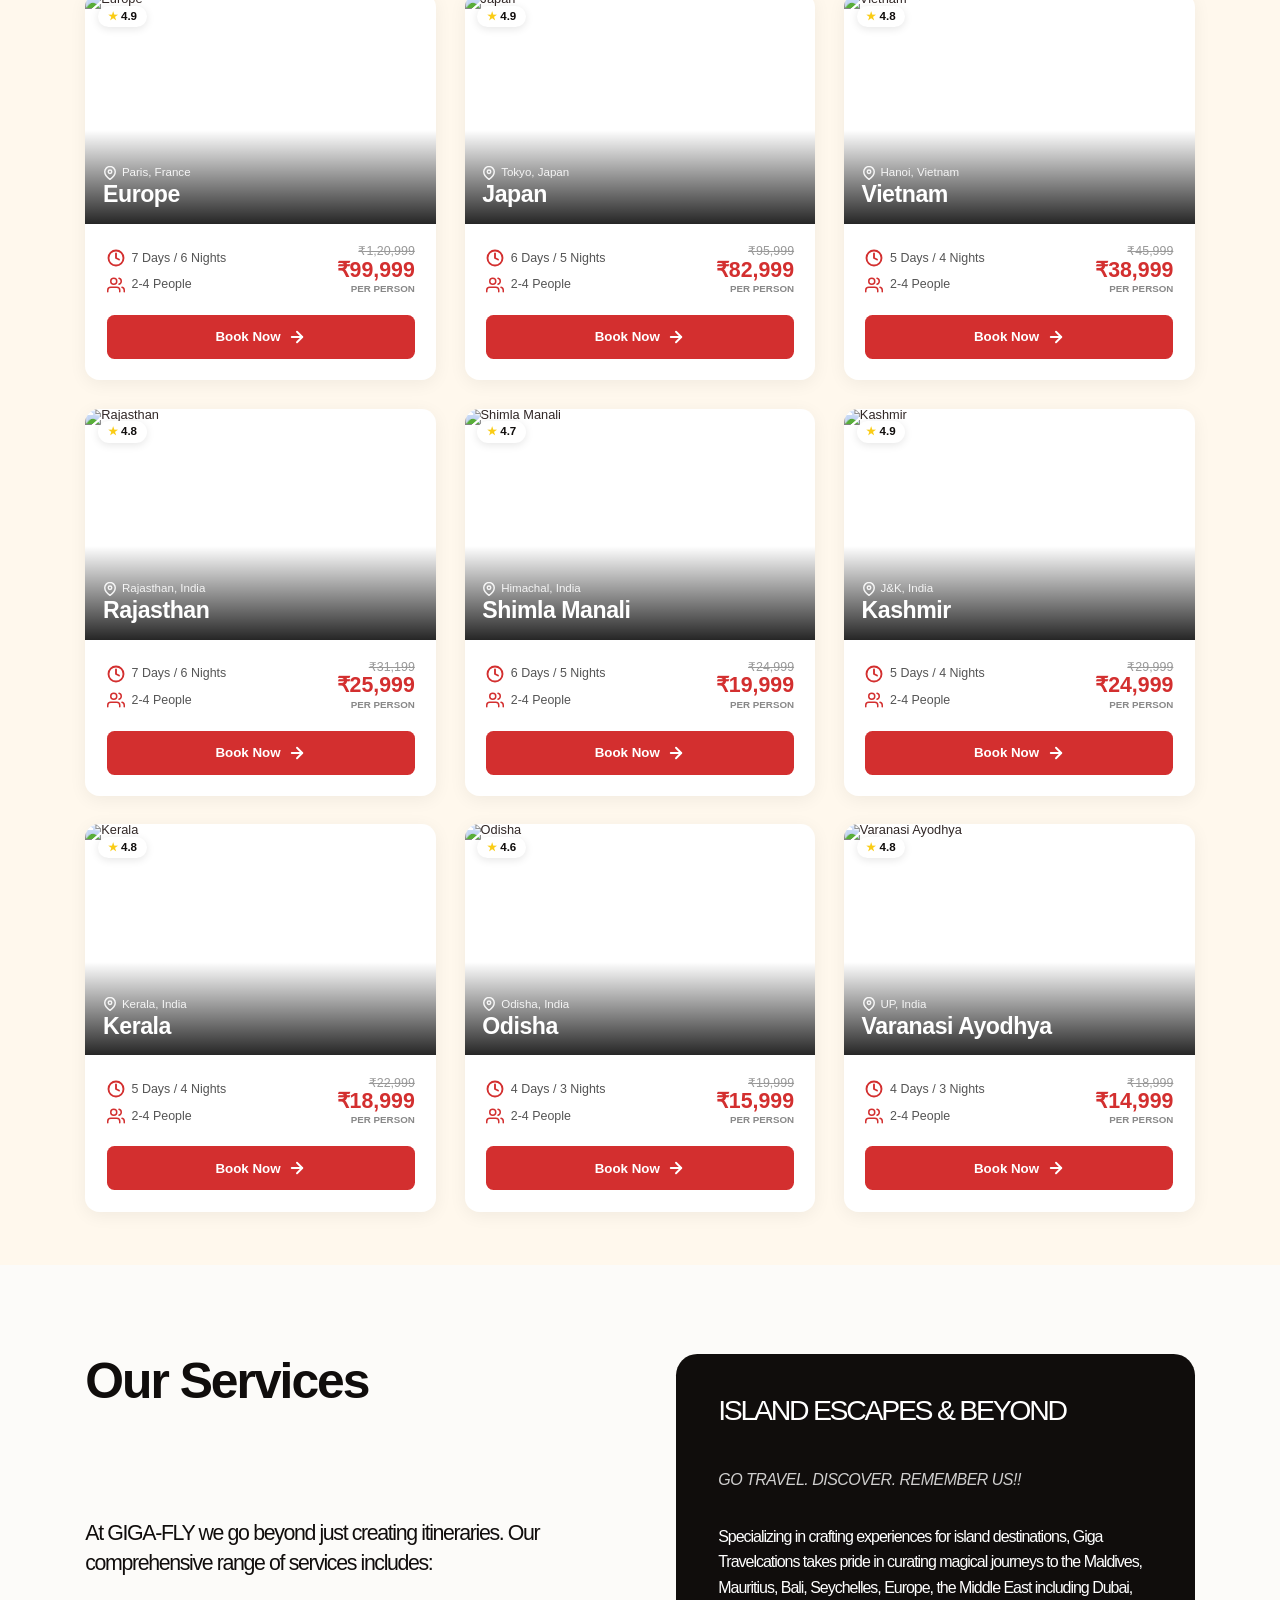
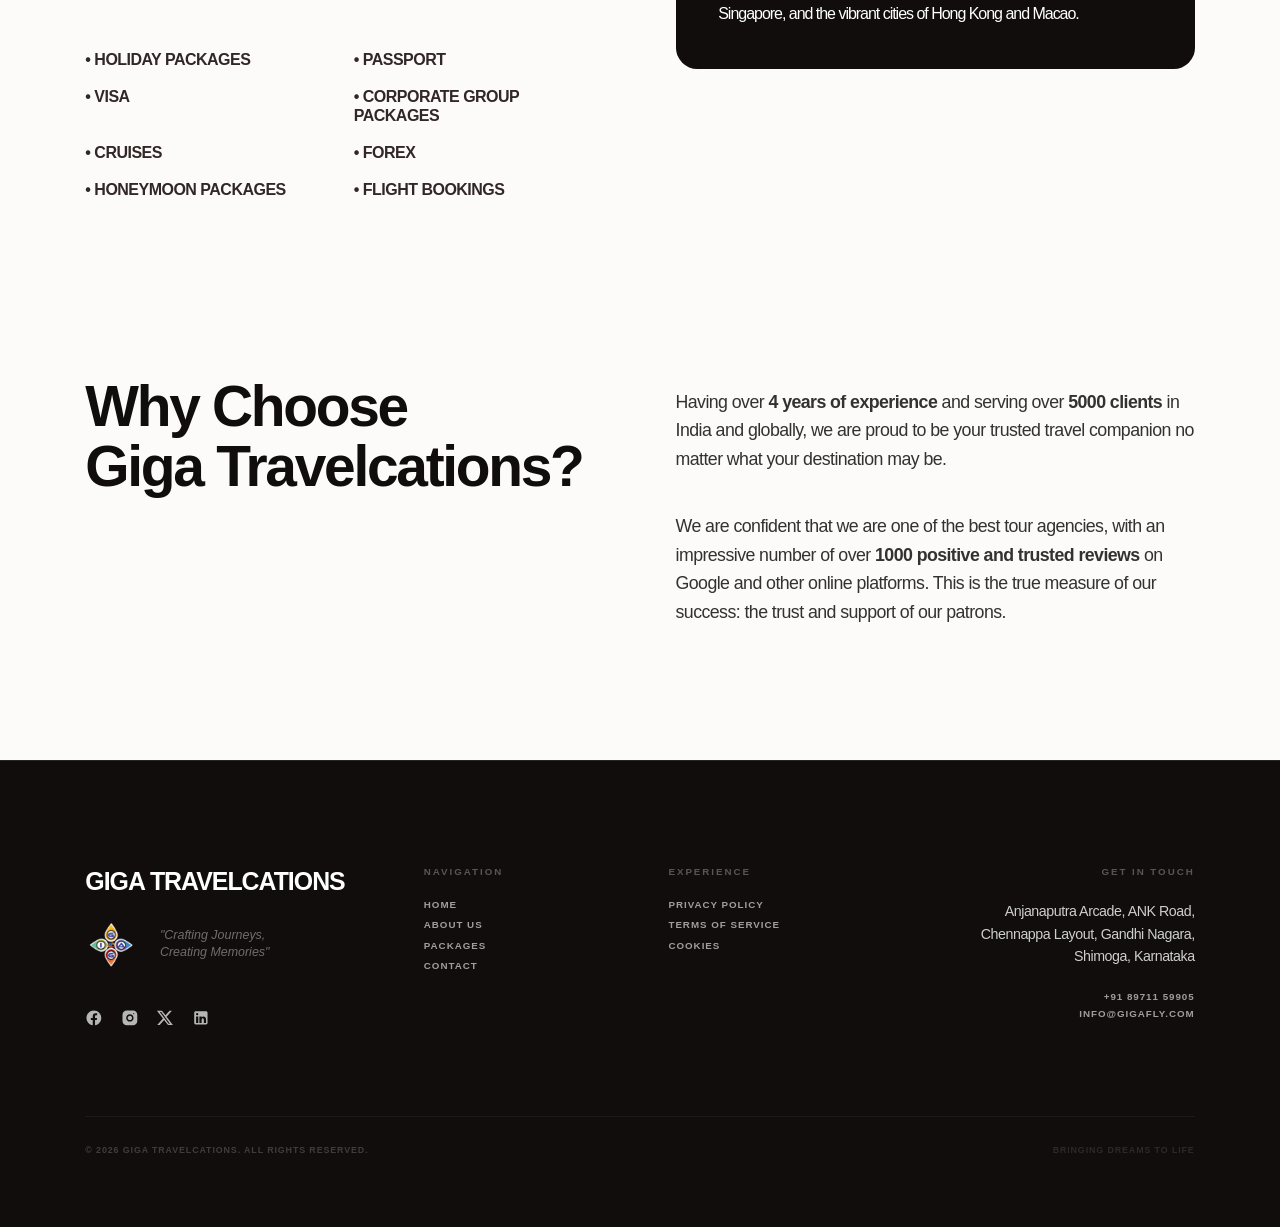
==== commit 51073e81: "Revert color palettes, fix accordion scroll-reveal conflicts, and finalize mobile site" ====
--- a/index.html
+++ b/index.html
@@ -333,13 +333,15 @@
     ┬á┬á┬á┬á┬á┬á┬á┬á┬á┬á┬á┬á┬á┬á┬á┬á┬á┬á┬á┬á┬á┬á┬á┬á┬á┬á┬á┬á┬á ┬á┬á  / thefirstthelast.agency /
   
       `,
-      "font-size:10px;color: rgb(255, 117, 194);"
+      "font-size:0.694em;color: rgb(255, 117, 194);"
     )
   </script>
 
   <!-- BRAND CUSTOMIZATION -->
   <link href="assets/css/brand-style.css" rel="stylesheet" type="text/css" />
   <script src="assets/js/client-config.js"></script>
+  <link href="assets/css/responsive.css" rel="stylesheet" type="text/css" />
+  <link href="assets/css/mobile-site.css" rel="stylesheet" type="text/css" />
 </head>
 
 <body class="body">
@@ -391,17 +393,18 @@
       </div>
       <div class="theme_on-color">
         <header theme="" data-prevent-flicker="true" class="header"
-          style="position: fixed; top: 0; left: 0; width: 100%; height: 90px; z-index: 1000; display: flex; align-items: center; background: transparent; transition: background 0.3s ease;">
+          style="position: fixed; top: 0; left: 0; width: 100%; height: 6.250em; z-index: 1000; display: flex; align-items: center; background: transparent; transition: background 0.3s ease;">
           <div class="container"
             style="display: flex; justify-content: space-between; align-items: center; width: 100%;">
             <!-- Left Nav -->
             <div id="w-node-_08b01562-3862-0954-5251-f0b5079d1bf3-079d1bef" class="header_nav f-desktop"
-              style="flex: 1; display: flex; gap: 32px; align-items: center;">
+              style="flex: 1; display: flex; gap: 2.222em; align-items: center;">
               <a hover="nav-item" href="about.html" class="nav-item w-inline-block"
                 style="text-decoration: none; color: inherit;">
                 <div class="nav-item_label">
                   <div hover="text" class="t7 text-dark"
-                    style="font-weight: 700; text-transform: uppercase; font-size: 13px; letter-spacing: 0.05em;">About
+                    style="font-weight: 700; text-transform: uppercase; font-size: 0.903em; letter-spacing: 0.05em;">
+                    About
                   </div>
                 </div>
               </a>
@@ -409,7 +412,7 @@
                 style="text-decoration: none; color: inherit;">
                 <div class="nav-item_label">
                   <div hover="text" class="t7 text-dark"
-                    style="font-weight: 700; text-transform: uppercase; font-size: 13px; letter-spacing: 0.05em;">
+                    style="font-weight: 700; text-transform: uppercase; font-size: 0.903em; letter-spacing: 0.05em;">
                     CONTACT</div>
                 </div>
               </a>
@@ -417,7 +420,7 @@
                 style="text-decoration: none; color: inherit;">
                 <div class="nav-item_label">
                   <div hover="text" class="t7 text-dark"
-                    style="font-weight: 700; text-transform: uppercase; font-size: 13px; letter-spacing: 0.05em;">
+                    style="font-weight: 700; text-transform: uppercase; font-size: 0.903em; letter-spacing: 0.05em;">
                     PACKAGES
                   </div>
                 </div>
@@ -426,7 +429,7 @@
                 style="text-decoration: none; color: inherit;">
                 <div class="nav-item_label">
                   <div hover="text" class="t7 text-dark"
-                    style="font-weight: 700; text-transform: uppercase; font-size: 13px; letter-spacing: 0.05em;">
+                    style="font-weight: 700; text-transform: uppercase; font-size: 0.903em; letter-spacing: 0.05em;">
                     Services
                   </div>
                 </div>
@@ -439,7 +442,7 @@
               <a menu-close="mobile" href="#hero" class="link-logo w-inline-block" style="text-decoration: none;">
                 <div class="logo w-embed" style="display: flex; align-items: center;">
                   <div class="client-logo" data-client-key="site_title"
-                    style="font-family: 'GT America Expanded', sans-serif; font-weight: 700; text-transform: uppercase; letter-spacing: -0.04em; font-size: 24px; line-height: 1; color: inherit;">
+                    style="font-family: 'GT America Expanded', sans-serif; font-weight: 700; text-transform: uppercase; letter-spacing: -0.04em; font-size: 1.667em; line-height: 1; color: inherit;">
                     GIGA TRAVELCATIONS</div>
                 </div>
               </a>
@@ -447,12 +450,12 @@
 
             <!-- Right Contact -->
             <div id="w-node-_08b01562-3862-0954-5251-f0b5079d1c00-079d1bef" class="header_cta f-desktop"
-              style="flex: 1; display: flex; justify-content: flex-end; gap: 32px; align-items: center;">
+              style="flex: 1; display: flex; justify-content: flex-end; gap: 2.222em; align-items: center;">
               <a hover="nav-item" href="tel:+918971159905" class="nav-item w-inline-block"
                 style="text-decoration: none; color: inherit;">
                 <div class="nav-item_label">
                   <div hover="text" class="t7 text-dark"
-                    style="font-weight: 700; text-transform: uppercase; font-size: 13px; letter-spacing: 0.05em;">+91
+                    style="font-weight: 700; text-transform: uppercase; font-size: 0.903em; letter-spacing: 0.05em;">+91
                     89711 59905</div>
                 </div>
               </a>
@@ -460,7 +463,7 @@
                 style="text-decoration: none; color: inherit;">
                 <div class="nav-item_label">
                   <div hover="text" class="t7 text-dark"
-                    style="font-weight: 700; text-transform: uppercase; font-size: 13px; letter-spacing: 0.05em;">
+                    style="font-weight: 700; text-transform: uppercase; font-size: 0.903em; letter-spacing: 0.05em;">
                     info@gigafly.com</div>
                 </div>
               </a>
@@ -635,11 +638,11 @@
                   <div id="w-node-_2d0be263-89b0-d4a0-42b9-404da8494518-9b251e8a" class="about-s_info">
                     <div data-div-reveal="true" class="about-s_info_list">
 
-                      <div style="display: flex; align-items: center; gap: 32px; padding: 12px 0;">
+                      <div style="display: flex; align-items: center; gap: 2.222em; padding: 0.833em 0;">
                         <img src="assets/cropped-cropped-Giga-Logo-2-69x62.png" alt="Giga Fly Logo" class="logo-fade-in"
-                          style="width: 80px; height: auto; object-fit: contain;">
+                          style="width: 5.556em; height: auto; object-fit: contain;">
                         <div class="l1 text-light"
-                          style="font-size: 16px; font-weight: 700; line-height: 1.2; max-width: 250px;">
+                          style="font-size: 1.111em; font-weight: 700; line-height: 1.2; max-width: 17.361em;">
                           GIGA TRAVELCATIONS PVT.<br>LTD.
                         </div>
                       </div>
@@ -903,7 +906,7 @@
               <div class="style-css w-embed">
                 <style>
                   .jet-switcher {
-                    clip-path: inset(0 var(--_negative-units---96px) 0 var(--_negative-units---96px));
+                    clip-path: inset(0 var(--_negative-units---6.667em) 0 var(--_negative-units---6.667em));
                   }
                 </style>
               </div>
@@ -948,20 +951,21 @@
               </div>
               <div class="unit-24">
               </div>
-              <h2 class="h2" style="font-size: 48px; letter-spacing: -0.04em; margin-bottom: 48px;">POPULAR PACKAGES
+              <h2 class="h2" style="font-size: 3.333em; letter-spacing: -0.04em; margin-bottom: 3.333em;">POPULAR
+                PACKAGES
               </h2>
               <div class="unit-60">
               </div>
             </div>
           </div>
           <div class="grid _3-columns"
-            style="display: grid; grid-template-columns: repeat(auto-fill, minmax(320px, 1fr)); gap: 32px; width: 100%;">
+            style="display: grid; grid-template-columns: repeat(auto-fill, minmax(22.222em, 1fr)); gap: 2.222em; width: 100%;">
             <div class="package-card new-design"
-              style="background-color: #FFF; border-radius: 16px; overflow: hidden; box-shadow: 0 4px 20px rgba(0,0,0,0.06); display: flex; flex-direction: column; transition: transform 0.3s ease, box-shadow 0.3s ease; position: relative;">
+              style="background-color: #FFF; border-radius: 1.111em; overflow: hidden; box-shadow: 0 0.278em 1.389em rgba(0,0,0,0.06); display: flex; flex-direction: column; transition: transform 0.3s ease, box-shadow 0.3s ease; position: relative;">
               <style>
                 .package-card.new-design:hover {
-                  transform: translateY(-8px);
-                  box-shadow: 0 12px 30px rgba(0, 0, 0, 0.12) !important;
+                  transform: translateY(-0.556em);
+                  box-shadow: 0 0.833em 2.083em rgba(0, 0, 0, 0.12) !important;
                 }
 
                 .package-card.new-design .pkg-img {
@@ -976,19 +980,19 @@
                   background-color: #B71C1C !important;
                 }
               </style>
-              <div style="position: relative; height: 260px; width: 100%; overflow: hidden;">
+              <div style="position: relative; height: 18.056em; width: 100%; overflow: hidden;">
                 <img src="https://images.unsplash.com/photo-1512453979798-5ea266f8880c?q=80&w=600&auto=format&fit=crop"
                   alt="Dubai" style="width: 100%; height: 100%; object-fit: cover;" class="pkg-img" />
 
                 <div
-                  style="position: absolute; top: 16px; left: 16px; background: #fff; padding: 6px 12px; border-radius: 20px; display: flex; align-items: center; gap: 4px; font-size: 13px; font-weight: 700; color: #100D0C; box-shadow: 0 2px 10px rgba(0,0,0,0.1);">
-                  <span style="color: #FACC15; font-size: 14px;">★</span> 4.8
-                </div>
-
-                <div
-                  style="position: absolute; bottom: 0; left: 0; width: 100%; padding: 40px 20px 20px; background: linear-gradient(180deg, rgba(0,0,0,0) 0%, rgba(0,0,0,0.85) 100%); color: #fff; pointer-events: none;">
+                  style="position: absolute; top: 1.111em; left: 1.111em; background: #fff; padding: 0.417em 0.833em; border-radius: 1.389em; display: flex; align-items: center; gap: 0.278em; font-size: 0.903em; font-weight: 700; color: #100D0C; box-shadow: 0 2px 0.694em rgba(0,0,0,0.1);">
+                  <span style="color: #FACC15; font-size: 0.972em;">★</span> 4.8
+                </div>
+
+                <div
+                  style="position: absolute; bottom: 0; left: 0; width: 100%; padding: 2.778em 1.389em 1.389em; background: linear-gradient(180deg, rgba(0,0,0,0) 0%, rgba(0,0,0,0.85) 100%); color: #fff; pointer-events: none;">
                   <div
-                    style="font-size: 13px; font-weight: 500; display: flex; align-items: center; gap: 6px; margin-bottom: 4px; opacity: 0.9;">
+                    style="font-size: 0.903em; font-weight: 500; display: flex; align-items: center; gap: 0.417em; margin-bottom: 0.278em; opacity: 0.9;">
                     <svg width="14" height="14" viewBox="0 0 24 24" fill="none" stroke="currentColor"
                       stroke-width="2.5">
                       <path d="M21 10c0 7-9 13-9 13s-9-6-9-13a9 9 0 0 1 18 0z"></path>
@@ -996,15 +1000,16 @@
                     </svg>
                     Dubai, UAE
                   </div>
-                  <div style="font-size: 26px; font-weight: 800; letter-spacing: -0.02em;">Dubai</div>
-                </div>
-              </div>
-
-              <div style="padding: 24px; display: flex; flex-direction: column; flex-grow: 1;">
-                <div style="display: flex; justify-content: space-between; align-items: flex-end; margin-bottom: 24px;">
+                  <div style="font-size: 1.806em; font-weight: 800; letter-spacing: -0.02em;">Dubai</div>
+                </div>
+              </div>
+
+              <div style="padding: 1.667em; display: flex; flex-direction: column; flex-grow: 1;">
+                <div
+                  style="display: flex; justify-content: space-between; align-items: flex-end; margin-bottom: 1.667em;">
                   <div
-                    style="display: flex; flex-direction: column; gap: 10px; color: #555; font-size: 14px; font-weight: 500;">
-                    <div style="display: flex; align-items: center; gap: 8px;">
+                    style="display: flex; flex-direction: column; gap: 0.694em; color: #555; font-size: 0.972em; font-weight: 500;">
+                    <div style="display: flex; align-items: center; gap: 0.556em;">
                       <svg style="color: #D32F2F" width="18" height="18" viewBox="0 0 24 24" fill="none"
                         stroke="currentColor" stroke-width="2.5" stroke-linecap="round" stroke-linejoin="round">
                         <circle cx="12" cy="12" r="10"></circle>
@@ -1012,7 +1017,7 @@
                       </svg>
                       5 Days / 4 Nights
                     </div>
-                    <div style="display: flex; align-items: center; gap: 8px;">
+                    <div style="display: flex; align-items: center; gap: 0.556em;">
                       <svg style="color: #D32F2F" width="18" height="18" viewBox="0 0 24 24" fill="none"
                         stroke="currentColor" stroke-width="2" stroke-linecap="round" stroke-linejoin="round">
                         <path d="M17 21v-2a4 4 0 0 0-4-4H5a4 4 0 0 0-4 4v2"></path>
@@ -1026,17 +1031,17 @@
 
                   <div style="text-align: right;">
                     <div
-                      style="text-decoration: line-through; color: #999; font-size: 14px; font-weight: 500; margin-bottom: 2px;">
+                      style="text-decoration: line-through; color: #999; font-size: 0.972em; font-weight: 500; margin-bottom: 2px;">
                       ₹63,599</div>
-                    <div style="color: #D32F2F; font-size: 24px; font-weight: 800; line-height: 1;">₹52,999</div>
+                    <div style="color: #D32F2F; font-size: 1.667em; font-weight: 800; line-height: 1;">₹52,999</div>
                     <div
-                      style="color: #888; font-size: 11px; font-weight: 600; text-transform: uppercase; margin-top: 4px;">
+                      style="color: #888; font-size: 0.764em; font-weight: 600; text-transform: uppercase; margin-top: 0.278em;">
                       per person</div>
                   </div>
                 </div>
 
                 <a href="index.html#popular-packages" class="pkg-book-btn"
-                  style="margin-top: auto; background-color: #D32F2F; color: #fff; text-align: center; padding: 14px; border-radius: 8px; text-decoration: none; font-weight: 700; font-size: 15px; display: flex; justify-content: center; align-items: center; gap: 8px; transition: background 0.3s ease; pointer-events: auto;">
+                  style="margin-top: auto; background-color: #D32F2F; color: #fff; text-align: center; padding: 0.972em; border-radius: 0.556em; text-decoration: none; font-weight: 700; font-size: 1.042em; display: flex; justify-content: center; align-items: center; gap: 0.556em; transition: background 0.3s ease; pointer-events: auto;">
                   Book Now
                   <svg width="18" height="18" viewBox="0 0 24 24" fill="none" stroke="currentColor" stroke-width="2.5"
                     stroke-linecap="round" stroke-linejoin="round">
@@ -1047,11 +1052,11 @@
               </div>
             </div>
             <div class="package-card new-design"
-              style="background-color: #FFF; border-radius: 16px; overflow: hidden; box-shadow: 0 4px 20px rgba(0,0,0,0.06); display: flex; flex-direction: column; transition: transform 0.3s ease, box-shadow 0.3s ease; position: relative;">
+              style="background-color: #FFF; border-radius: 1.111em; overflow: hidden; box-shadow: 0 0.278em 1.389em rgba(0,0,0,0.06); display: flex; flex-direction: column; transition: transform 0.3s ease, box-shadow 0.3s ease; position: relative;">
               <style>
                 .package-card.new-design:hover {
-                  transform: translateY(-8px);
-                  box-shadow: 0 12px 30px rgba(0, 0, 0, 0.12) !important;
+                  transform: translateY(-0.556em);
+                  box-shadow: 0 0.833em 2.083em rgba(0, 0, 0, 0.12) !important;
                 }
 
                 .package-card.new-design .pkg-img {
@@ -1066,19 +1071,19 @@
                   background-color: #B71C1C !important;
                 }
               </style>
-              <div style="position: relative; height: 260px; width: 100%; overflow: hidden;">
+              <div style="position: relative; height: 18.056em; width: 100%; overflow: hidden;">
                 <img src="https://images.unsplash.com/photo-1464817739973-0128fe77aaa1?q=80&w=600&auto=format&fit=crop"
                   alt="Singapore" style="width: 100%; height: 100%; object-fit: cover;" class="pkg-img" />
 
                 <div
-                  style="position: absolute; top: 16px; left: 16px; background: #fff; padding: 6px 12px; border-radius: 20px; display: flex; align-items: center; gap: 4px; font-size: 13px; font-weight: 700; color: #100D0C; box-shadow: 0 2px 10px rgba(0,0,0,0.1);">
-                  <span style="color: #FACC15; font-size: 14px;">★</span> 4.8
-                </div>
-
-                <div
-                  style="position: absolute; bottom: 0; left: 0; width: 100%; padding: 40px 20px 20px; background: linear-gradient(180deg, rgba(0,0,0,0) 0%, rgba(0,0,0,0.85) 100%); color: #fff; pointer-events: none;">
+                  style="position: absolute; top: 1.111em; left: 1.111em; background: #fff; padding: 0.417em 0.833em; border-radius: 1.389em; display: flex; align-items: center; gap: 0.278em; font-size: 0.903em; font-weight: 700; color: #100D0C; box-shadow: 0 2px 0.694em rgba(0,0,0,0.1);">
+                  <span style="color: #FACC15; font-size: 0.972em;">★</span> 4.8
+                </div>
+
+                <div
+                  style="position: absolute; bottom: 0; left: 0; width: 100%; padding: 2.778em 1.389em 1.389em; background: linear-gradient(180deg, rgba(0,0,0,0) 0%, rgba(0,0,0,0.85) 100%); color: #fff; pointer-events: none;">
                   <div
-                    style="font-size: 13px; font-weight: 500; display: flex; align-items: center; gap: 6px; margin-bottom: 4px; opacity: 0.9;">
+                    style="font-size: 0.903em; font-weight: 500; display: flex; align-items: center; gap: 0.417em; margin-bottom: 0.278em; opacity: 0.9;">
                     <svg width="14" height="14" viewBox="0 0 24 24" fill="none" stroke="currentColor"
                       stroke-width="2.5">
                       <path d="M21 10c0 7-9 13-9 13s-9-6-9-13a9 9 0 0 1 18 0z"></path>
@@ -1086,15 +1091,16 @@
                     </svg>
                     Singapore
                   </div>
-                  <div style="font-size: 26px; font-weight: 800; letter-spacing: -0.02em;">Singapore</div>
-                </div>
-              </div>
-
-              <div style="padding: 24px; display: flex; flex-direction: column; flex-grow: 1;">
-                <div style="display: flex; justify-content: space-between; align-items: flex-end; margin-bottom: 24px;">
+                  <div style="font-size: 1.806em; font-weight: 800; letter-spacing: -0.02em;">Singapore</div>
+                </div>
+              </div>
+
+              <div style="padding: 1.667em; display: flex; flex-direction: column; flex-grow: 1;">
+                <div
+                  style="display: flex; justify-content: space-between; align-items: flex-end; margin-bottom: 1.667em;">
                   <div
-                    style="display: flex; flex-direction: column; gap: 10px; color: #555; font-size: 14px; font-weight: 500;">
-                    <div style="display: flex; align-items: center; gap: 8px;">
+                    style="display: flex; flex-direction: column; gap: 0.694em; color: #555; font-size: 0.972em; font-weight: 500;">
+                    <div style="display: flex; align-items: center; gap: 0.556em;">
                       <svg style="color: #D32F2F" width="18" height="18" viewBox="0 0 24 24" fill="none"
                         stroke="currentColor" stroke-width="2.5" stroke-linecap="round" stroke-linejoin="round">
                         <circle cx="12" cy="12" r="10"></circle>
@@ -1102,7 +1108,7 @@
                       </svg>
                       4 Days / 3 Nights
                     </div>
-                    <div style="display: flex; align-items: center; gap: 8px;">
+                    <div style="display: flex; align-items: center; gap: 0.556em;">
                       <svg style="color: #D32F2F" width="18" height="18" viewBox="0 0 24 24" fill="none"
                         stroke="currentColor" stroke-width="2" stroke-linecap="round" stroke-linejoin="round">
                         <path d="M17 21v-2a4 4 0 0 0-4-4H5a4 4 0 0 0-4 4v2"></path>
@@ -1116,17 +1122,17 @@
 
                   <div style="text-align: right;">
                     <div
-                      style="text-decoration: line-through; color: #999; font-size: 14px; font-weight: 500; margin-bottom: 2px;">
+                      style="text-decoration: line-through; color: #999; font-size: 0.972em; font-weight: 500; margin-bottom: 2px;">
                       ₹59,999</div>
-                    <div style="color: #D32F2F; font-size: 24px; font-weight: 800; line-height: 1;">₹49,999</div>
+                    <div style="color: #D32F2F; font-size: 1.667em; font-weight: 800; line-height: 1;">₹49,999</div>
                     <div
-                      style="color: #888; font-size: 11px; font-weight: 600; text-transform: uppercase; margin-top: 4px;">
+                      style="color: #888; font-size: 0.764em; font-weight: 600; text-transform: uppercase; margin-top: 0.278em;">
                       per person</div>
                   </div>
                 </div>
 
                 <a href="index.html#popular-packages" class="pkg-book-btn"
-                  style="margin-top: auto; background-color: #D32F2F; color: #fff; text-align: center; padding: 14px; border-radius: 8px; text-decoration: none; font-weight: 700; font-size: 15px; display: flex; justify-content: center; align-items: center; gap: 8px; transition: background 0.3s ease; pointer-events: auto;">
+                  style="margin-top: auto; background-color: #D32F2F; color: #fff; text-align: center; padding: 0.972em; border-radius: 0.556em; text-decoration: none; font-weight: 700; font-size: 1.042em; display: flex; justify-content: center; align-items: center; gap: 0.556em; transition: background 0.3s ease; pointer-events: auto;">
                   Book Now
                   <svg width="18" height="18" viewBox="0 0 24 24" fill="none" stroke="currentColor" stroke-width="2.5"
                     stroke-linecap="round" stroke-linejoin="round">
@@ -1137,11 +1143,11 @@
               </div>
             </div>
             <div class="package-card new-design"
-              style="background-color: #FFF; border-radius: 16px; overflow: hidden; box-shadow: 0 4px 20px rgba(0,0,0,0.06); display: flex; flex-direction: column; transition: transform 0.3s ease, box-shadow 0.3s ease; position: relative;">
+              style="background-color: #FFF; border-radius: 1.111em; overflow: hidden; box-shadow: 0 0.278em 1.389em rgba(0,0,0,0.06); display: flex; flex-direction: column; transition: transform 0.3s ease, box-shadow 0.3s ease; position: relative;">
               <style>
                 .package-card.new-design:hover {
-                  transform: translateY(-8px);
-                  box-shadow: 0 12px 30px rgba(0, 0, 0, 0.12) !important;
+                  transform: translateY(-0.556em);
+                  box-shadow: 0 0.833em 2.083em rgba(0, 0, 0, 0.12) !important;
                 }
 
                 .package-card.new-design .pkg-img {
@@ -1156,19 +1162,19 @@
                   background-color: #B71C1C !important;
                 }
               </style>
-              <div style="position: relative; height: 260px; width: 100%; overflow: hidden;">
+              <div style="position: relative; height: 18.056em; width: 100%; overflow: hidden;">
                 <img src="https://images.unsplash.com/photo-1552465011-b4e21bf6e79a?q=80&w=600&auto=format&fit=crop"
                   alt="Thailand" style="width: 100%; height: 100%; object-fit: cover;" class="pkg-img" />
 
                 <div
-                  style="position: absolute; top: 16px; left: 16px; background: #fff; padding: 6px 12px; border-radius: 20px; display: flex; align-items: center; gap: 4px; font-size: 13px; font-weight: 700; color: #100D0C; box-shadow: 0 2px 10px rgba(0,0,0,0.1);">
-                  <span style="color: #FACC15; font-size: 14px;">★</span> 4.8
-                </div>
-
-                <div
-                  style="position: absolute; bottom: 0; left: 0; width: 100%; padding: 40px 20px 20px; background: linear-gradient(180deg, rgba(0,0,0,0) 0%, rgba(0,0,0,0.85) 100%); color: #fff; pointer-events: none;">
+                  style="position: absolute; top: 1.111em; left: 1.111em; background: #fff; padding: 0.417em 0.833em; border-radius: 1.389em; display: flex; align-items: center; gap: 0.278em; font-size: 0.903em; font-weight: 700; color: #100D0C; box-shadow: 0 2px 0.694em rgba(0,0,0,0.1);">
+                  <span style="color: #FACC15; font-size: 0.972em;">★</span> 4.8
+                </div>
+
+                <div
+                  style="position: absolute; bottom: 0; left: 0; width: 100%; padding: 2.778em 1.389em 1.389em; background: linear-gradient(180deg, rgba(0,0,0,0) 0%, rgba(0,0,0,0.85) 100%); color: #fff; pointer-events: none;">
                   <div
-                    style="font-size: 13px; font-weight: 500; display: flex; align-items: center; gap: 6px; margin-bottom: 4px; opacity: 0.9;">
+                    style="font-size: 0.903em; font-weight: 500; display: flex; align-items: center; gap: 0.417em; margin-bottom: 0.278em; opacity: 0.9;">
                     <svg width="14" height="14" viewBox="0 0 24 24" fill="none" stroke="currentColor"
                       stroke-width="2.5">
                       <path d="M21 10c0 7-9 13-9 13s-9-6-9-13a9 9 0 0 1 18 0z"></path>
@@ -1176,15 +1182,16 @@
                     </svg>
                     Thailand
                   </div>
-                  <div style="font-size: 26px; font-weight: 800; letter-spacing: -0.02em;">Thailand</div>
-                </div>
-              </div>
-
-              <div style="padding: 24px; display: flex; flex-direction: column; flex-grow: 1;">
-                <div style="display: flex; justify-content: space-between; align-items: flex-end; margin-bottom: 24px;">
+                  <div style="font-size: 1.806em; font-weight: 800; letter-spacing: -0.02em;">Thailand</div>
+                </div>
+              </div>
+
+              <div style="padding: 1.667em; display: flex; flex-direction: column; flex-grow: 1;">
+                <div
+                  style="display: flex; justify-content: space-between; align-items: flex-end; margin-bottom: 1.667em;">
                   <div
-                    style="display: flex; flex-direction: column; gap: 10px; color: #555; font-size: 14px; font-weight: 500;">
-                    <div style="display: flex; align-items: center; gap: 8px;">
+                    style="display: flex; flex-direction: column; gap: 0.694em; color: #555; font-size: 0.972em; font-weight: 500;">
+                    <div style="display: flex; align-items: center; gap: 0.556em;">
                       <svg style="color: #D32F2F" width="18" height="18" viewBox="0 0 24 24" fill="none"
                         stroke="currentColor" stroke-width="2.5" stroke-linecap="round" stroke-linejoin="round">
                         <circle cx="12" cy="12" r="10"></circle>
@@ -1192,7 +1199,7 @@
                       </svg>
                       4 Days / 3 Nights
                     </div>
-                    <div style="display: flex; align-items: center; gap: 8px;">
+                    <div style="display: flex; align-items: center; gap: 0.556em;">
                       <svg style="color: #D32F2F" width="18" height="18" viewBox="0 0 24 24" fill="none"
                         stroke="currentColor" stroke-width="2" stroke-linecap="round" stroke-linejoin="round">
                         <path d="M17 21v-2a4 4 0 0 0-4-4H5a4 4 0 0 0-4 4v2"></path>
@@ -1206,17 +1213,17 @@
 
                   <div style="text-align: right;">
                     <div
-                      style="text-decoration: line-through; color: #999; font-size: 14px; font-weight: 500; margin-bottom: 2px;">
+                      style="text-decoration: line-through; color: #999; font-size: 0.972em; font-weight: 500; margin-bottom: 2px;">
                       ₹55,199</div>
-                    <div style="color: #D32F2F; font-size: 24px; font-weight: 800; line-height: 1;">₹45,999</div>
+                    <div style="color: #D32F2F; font-size: 1.667em; font-weight: 800; line-height: 1;">₹45,999</div>
                     <div
-                      style="color: #888; font-size: 11px; font-weight: 600; text-transform: uppercase; margin-top: 4px;">
+                      style="color: #888; font-size: 0.764em; font-weight: 600; text-transform: uppercase; margin-top: 0.278em;">
                       per person</div>
                   </div>
                 </div>
 
                 <a href="index.html#popular-packages" class="pkg-book-btn"
-                  style="margin-top: auto; background-color: #D32F2F; color: #fff; text-align: center; padding: 14px; border-radius: 8px; text-decoration: none; font-weight: 700; font-size: 15px; display: flex; justify-content: center; align-items: center; gap: 8px; transition: background 0.3s ease; pointer-events: auto;">
+                  style="margin-top: auto; background-color: #D32F2F; color: #fff; text-align: center; padding: 0.972em; border-radius: 0.556em; text-decoration: none; font-weight: 700; font-size: 1.042em; display: flex; justify-content: center; align-items: center; gap: 0.556em; transition: background 0.3s ease; pointer-events: auto;">
                   Book Now
                   <svg width="18" height="18" viewBox="0 0 24 24" fill="none" stroke="currentColor" stroke-width="2.5"
                     stroke-linecap="round" stroke-linejoin="round">
@@ -1227,11 +1234,11 @@
               </div>
             </div>
             <div class="package-card new-design"
-              style="background-color: #FFF; border-radius: 16px; overflow: hidden; box-shadow: 0 4px 20px rgba(0,0,0,0.06); display: flex; flex-direction: column; transition: transform 0.3s ease, box-shadow 0.3s ease; position: relative;">
+              style="background-color: #FFF; border-radius: 1.111em; overflow: hidden; box-shadow: 0 0.278em 1.389em rgba(0,0,0,0.06); display: flex; flex-direction: column; transition: transform 0.3s ease, box-shadow 0.3s ease; position: relative;">
               <style>
                 .package-card.new-design:hover {
-                  transform: translateY(-8px);
-                  box-shadow: 0 12px 30px rgba(0, 0, 0, 0.12) !important;
+                  transform: translateY(-0.556em);
+                  box-shadow: 0 0.833em 2.083em rgba(0, 0, 0, 0.12) !important;
                 }
 
                 .package-card.new-design .pkg-img {
@@ -1246,19 +1253,19 @@
                   background-color: #B71C1C !important;
                 }
               </style>
-              <div style="position: relative; height: 260px; width: 100%; overflow: hidden;">
+              <div style="position: relative; height: 18.056em; width: 100%; overflow: hidden;">
                 <img src="https://images.unsplash.com/photo-1499856871958-5b9627545d1a?q=80&w=600&auto=format&fit=crop"
                   alt="Europe" style="width: 100%; height: 100%; object-fit: cover;" class="pkg-img" />
 
                 <div
-                  style="position: absolute; top: 16px; left: 16px; background: #fff; padding: 6px 12px; border-radius: 20px; display: flex; align-items: center; gap: 4px; font-size: 13px; font-weight: 700; color: #100D0C; box-shadow: 0 2px 10px rgba(0,0,0,0.1);">
-                  <span style="color: #FACC15; font-size: 14px;">★</span> 4.9
-                </div>
-
-                <div
-                  style="position: absolute; bottom: 0; left: 0; width: 100%; padding: 40px 20px 20px; background: linear-gradient(180deg, rgba(0,0,0,0) 0%, rgba(0,0,0,0.85) 100%); color: #fff; pointer-events: none;">
+                  style="position: absolute; top: 1.111em; left: 1.111em; background: #fff; padding: 0.417em 0.833em; border-radius: 1.389em; display: flex; align-items: center; gap: 0.278em; font-size: 0.903em; font-weight: 700; color: #100D0C; box-shadow: 0 2px 0.694em rgba(0,0,0,0.1);">
+                  <span style="color: #FACC15; font-size: 0.972em;">★</span> 4.9
+                </div>
+
+                <div
+                  style="position: absolute; bottom: 0; left: 0; width: 100%; padding: 2.778em 1.389em 1.389em; background: linear-gradient(180deg, rgba(0,0,0,0) 0%, rgba(0,0,0,0.85) 100%); color: #fff; pointer-events: none;">
                   <div
-                    style="font-size: 13px; font-weight: 500; display: flex; align-items: center; gap: 6px; margin-bottom: 4px; opacity: 0.9;">
+                    style="font-size: 0.903em; font-weight: 500; display: flex; align-items: center; gap: 0.417em; margin-bottom: 0.278em; opacity: 0.9;">
                     <svg width="14" height="14" viewBox="0 0 24 24" fill="none" stroke="currentColor"
                       stroke-width="2.5">
                       <path d="M21 10c0 7-9 13-9 13s-9-6-9-13a9 9 0 0 1 18 0z"></path>
@@ -1266,15 +1273,16 @@
                     </svg>
                     Paris, France
                   </div>
-                  <div style="font-size: 26px; font-weight: 800; letter-spacing: -0.02em;">Europe</div>
-                </div>
-              </div>
-
-              <div style="padding: 24px; display: flex; flex-direction: column; flex-grow: 1;">
-                <div style="display: flex; justify-content: space-between; align-items: flex-end; margin-bottom: 24px;">
+                  <div style="font-size: 1.806em; font-weight: 800; letter-spacing: -0.02em;">Europe</div>
+                </div>
+              </div>
+
+              <div style="padding: 1.667em; display: flex; flex-direction: column; flex-grow: 1;">
+                <div
+                  style="display: flex; justify-content: space-between; align-items: flex-end; margin-bottom: 1.667em;">
                   <div
-                    style="display: flex; flex-direction: column; gap: 10px; color: #555; font-size: 14px; font-weight: 500;">
-                    <div style="display: flex; align-items: center; gap: 8px;">
+                    style="display: flex; flex-direction: column; gap: 0.694em; color: #555; font-size: 0.972em; font-weight: 500;">
+                    <div style="display: flex; align-items: center; gap: 0.556em;">
                       <svg style="color: #D32F2F" width="18" height="18" viewBox="0 0 24 24" fill="none"
                         stroke="currentColor" stroke-width="2.5" stroke-linecap="round" stroke-linejoin="round">
                         <circle cx="12" cy="12" r="10"></circle>
@@ -1282,7 +1290,7 @@
                       </svg>
                       7 Days / 6 Nights
                     </div>
-                    <div style="display: flex; align-items: center; gap: 8px;">
+                    <div style="display: flex; align-items: center; gap: 0.556em;">
                       <svg style="color: #D32F2F" width="18" height="18" viewBox="0 0 24 24" fill="none"
                         stroke="currentColor" stroke-width="2" stroke-linecap="round" stroke-linejoin="round">
                         <path d="M17 21v-2a4 4 0 0 0-4-4H5a4 4 0 0 0-4 4v2"></path>
@@ -1296,17 +1304,17 @@
 
                   <div style="text-align: right;">
                     <div
-                      style="text-decoration: line-through; color: #999; font-size: 14px; font-weight: 500; margin-bottom: 2px;">
+                      style="text-decoration: line-through; color: #999; font-size: 0.972em; font-weight: 500; margin-bottom: 2px;">
                       ₹1,20,999</div>
-                    <div style="color: #D32F2F; font-size: 24px; font-weight: 800; line-height: 1;">₹99,999</div>
+                    <div style="color: #D32F2F; font-size: 1.667em; font-weight: 800; line-height: 1;">₹99,999</div>
                     <div
-                      style="color: #888; font-size: 11px; font-weight: 600; text-transform: uppercase; margin-top: 4px;">
+                      style="color: #888; font-size: 0.764em; font-weight: 600; text-transform: uppercase; margin-top: 0.278em;">
                       per person</div>
                   </div>
                 </div>
 
                 <a href="index.html#popular-packages" class="pkg-book-btn"
-                  style="margin-top: auto; background-color: #D32F2F; color: #fff; text-align: center; padding: 14px; border-radius: 8px; text-decoration: none; font-weight: 700; font-size: 15px; display: flex; justify-content: center; align-items: center; gap: 8px; transition: background 0.3s ease; pointer-events: auto;">
+                  style="margin-top: auto; background-color: #D32F2F; color: #fff; text-align: center; padding: 0.972em; border-radius: 0.556em; text-decoration: none; font-weight: 700; font-size: 1.042em; display: flex; justify-content: center; align-items: center; gap: 0.556em; transition: background 0.3s ease; pointer-events: auto;">
                   Book Now
                   <svg width="18" height="18" viewBox="0 0 24 24" fill="none" stroke="currentColor" stroke-width="2.5"
                     stroke-linecap="round" stroke-linejoin="round">
@@ -1317,11 +1325,11 @@
               </div>
             </div>
             <div class="package-card new-design"
-              style="background-color: #FFF; border-radius: 16px; overflow: hidden; box-shadow: 0 4px 20px rgba(0,0,0,0.06); display: flex; flex-direction: column; transition: transform 0.3s ease, box-shadow 0.3s ease; position: relative;">
+              style="background-color: #FFF; border-radius: 1.111em; overflow: hidden; box-shadow: 0 0.278em 1.389em rgba(0,0,0,0.06); display: flex; flex-direction: column; transition: transform 0.3s ease, box-shadow 0.3s ease; position: relative;">
               <style>
                 .package-card.new-design:hover {
-                  transform: translateY(-8px);
-                  box-shadow: 0 12px 30px rgba(0, 0, 0, 0.12) !important;
+                  transform: translateY(-0.556em);
+                  box-shadow: 0 0.833em 2.083em rgba(0, 0, 0, 0.12) !important;
                 }
 
                 .package-card.new-design .pkg-img {
@@ -1336,19 +1344,19 @@
                   background-color: #B71C1C !important;
                 }
               </style>
-              <div style="position: relative; height: 260px; width: 100%; overflow: hidden;">
+              <div style="position: relative; height: 18.056em; width: 100%; overflow: hidden;">
                 <img src="https://images.unsplash.com/photo-1493976040374-85c8e12f0c0e?q=80&w=600&auto=format&fit=crop"
                   alt="Japan" style="width: 100%; height: 100%; object-fit: cover;" class="pkg-img" />
 
                 <div
-                  style="position: absolute; top: 16px; left: 16px; background: #fff; padding: 6px 12px; border-radius: 20px; display: flex; align-items: center; gap: 4px; font-size: 13px; font-weight: 700; color: #100D0C; box-shadow: 0 2px 10px rgba(0,0,0,0.1);">
-                  <span style="color: #FACC15; font-size: 14px;">★</span> 4.9
-                </div>
-
-                <div
-                  style="position: absolute; bottom: 0; left: 0; width: 100%; padding: 40px 20px 20px; background: linear-gradient(180deg, rgba(0,0,0,0) 0%, rgba(0,0,0,0.85) 100%); color: #fff; pointer-events: none;">
+                  style="position: absolute; top: 1.111em; left: 1.111em; background: #fff; padding: 0.417em 0.833em; border-radius: 1.389em; display: flex; align-items: center; gap: 0.278em; font-size: 0.903em; font-weight: 700; color: #100D0C; box-shadow: 0 2px 0.694em rgba(0,0,0,0.1);">
+                  <span style="color: #FACC15; font-size: 0.972em;">★</span> 4.9
+                </div>
+
+                <div
+                  style="position: absolute; bottom: 0; left: 0; width: 100%; padding: 2.778em 1.389em 1.389em; background: linear-gradient(180deg, rgba(0,0,0,0) 0%, rgba(0,0,0,0.85) 100%); color: #fff; pointer-events: none;">
                   <div
-                    style="font-size: 13px; font-weight: 500; display: flex; align-items: center; gap: 6px; margin-bottom: 4px; opacity: 0.9;">
+                    style="font-size: 0.903em; font-weight: 500; display: flex; align-items: center; gap: 0.417em; margin-bottom: 0.278em; opacity: 0.9;">
                     <svg width="14" height="14" viewBox="0 0 24 24" fill="none" stroke="currentColor"
                       stroke-width="2.5">
                       <path d="M21 10c0 7-9 13-9 13s-9-6-9-13a9 9 0 0 1 18 0z"></path>
@@ -1356,15 +1364,16 @@
                     </svg>
                     Tokyo, Japan
                   </div>
-                  <div style="font-size: 26px; font-weight: 800; letter-spacing: -0.02em;">Japan</div>
-                </div>
-              </div>
-
-              <div style="padding: 24px; display: flex; flex-direction: column; flex-grow: 1;">
-                <div style="display: flex; justify-content: space-between; align-items: flex-end; margin-bottom: 24px;">
+                  <div style="font-size: 1.806em; font-weight: 800; letter-spacing: -0.02em;">Japan</div>
+                </div>
+              </div>
+
+              <div style="padding: 1.667em; display: flex; flex-direction: column; flex-grow: 1;">
+                <div
+                  style="display: flex; justify-content: space-between; align-items: flex-end; margin-bottom: 1.667em;">
                   <div
-                    style="display: flex; flex-direction: column; gap: 10px; color: #555; font-size: 14px; font-weight: 500;">
-                    <div style="display: flex; align-items: center; gap: 8px;">
+                    style="display: flex; flex-direction: column; gap: 0.694em; color: #555; font-size: 0.972em; font-weight: 500;">
+                    <div style="display: flex; align-items: center; gap: 0.556em;">
                       <svg style="color: #D32F2F" width="18" height="18" viewBox="0 0 24 24" fill="none"
                         stroke="currentColor" stroke-width="2.5" stroke-linecap="round" stroke-linejoin="round">
                         <circle cx="12" cy="12" r="10"></circle>
@@ -1372,7 +1381,7 @@
                       </svg>
                       6 Days / 5 Nights
                     </div>
-                    <div style="display: flex; align-items: center; gap: 8px;">
+                    <div style="display: flex; align-items: center; gap: 0.556em;">
                       <svg style="color: #D32F2F" width="18" height="18" viewBox="0 0 24 24" fill="none"
                         stroke="currentColor" stroke-width="2" stroke-linecap="round" stroke-linejoin="round">
                         <path d="M17 21v-2a4 4 0 0 0-4-4H5a4 4 0 0 0-4 4v2"></path>
@@ -1386,17 +1395,17 @@
 
                   <div style="text-align: right;">
                     <div
-                      style="text-decoration: line-through; color: #999; font-size: 14px; font-weight: 500; margin-bottom: 2px;">
+                      style="text-decoration: line-through; color: #999; font-size: 0.972em; font-weight: 500; margin-bottom: 2px;">
                       ₹95,999</div>
-                    <div style="color: #D32F2F; font-size: 24px; font-weight: 800; line-height: 1;">₹82,999</div>
+                    <div style="color: #D32F2F; font-size: 1.667em; font-weight: 800; line-height: 1;">₹82,999</div>
                     <div
-                      style="color: #888; font-size: 11px; font-weight: 600; text-transform: uppercase; margin-top: 4px;">
+                      style="color: #888; font-size: 0.764em; font-weight: 600; text-transform: uppercase; margin-top: 0.278em;">
                       per person</div>
                   </div>
                 </div>
 
                 <a href="index.html#popular-packages" class="pkg-book-btn"
-                  style="margin-top: auto; background-color: #D32F2F; color: #fff; text-align: center; padding: 14px; border-radius: 8px; text-decoration: none; font-weight: 700; font-size: 15px; display: flex; justify-content: center; align-items: center; gap: 8px; transition: background 0.3s ease; pointer-events: auto;">
+                  style="margin-top: auto; background-color: #D32F2F; color: #fff; text-align: center; padding: 0.972em; border-radius: 0.556em; text-decoration: none; font-weight: 700; font-size: 1.042em; display: flex; justify-content: center; align-items: center; gap: 0.556em; transition: background 0.3s ease; pointer-events: auto;">
                   Book Now
                   <svg width="18" height="18" viewBox="0 0 24 24" fill="none" stroke="currentColor" stroke-width="2.5"
                     stroke-linecap="round" stroke-linejoin="round">
@@ -1407,11 +1416,11 @@
               </div>
             </div>
             <div class="package-card new-design"
-              style="background-color: #FFF; border-radius: 16px; overflow: hidden; box-shadow: 0 4px 20px rgba(0,0,0,0.06); display: flex; flex-direction: column; transition: transform 0.3s ease, box-shadow 0.3s ease; position: relative;">
+              style="background-color: #FFF; border-radius: 1.111em; overflow: hidden; box-shadow: 0 0.278em 1.389em rgba(0,0,0,0.06); display: flex; flex-direction: column; transition: transform 0.3s ease, box-shadow 0.3s ease; position: relative;">
               <style>
                 .package-card.new-design:hover {
-                  transform: translateY(-8px);
-                  box-shadow: 0 12px 30px rgba(0, 0, 0, 0.12) !important;
+                  transform: translateY(-0.556em);
+                  box-shadow: 0 0.833em 2.083em rgba(0, 0, 0, 0.12) !important;
                 }
 
                 .package-card.new-design .pkg-img {
@@ -1426,19 +1435,19 @@
                   background-color: #B71C1C !important;
                 }
               </style>
-              <div style="position: relative; height: 260px; width: 100%; overflow: hidden;">
+              <div style="position: relative; height: 18.056em; width: 100%; overflow: hidden;">
                 <img src="https://images.unsplash.com/photo-1528127269322-539801943592?q=80&w=600&auto=format&fit=crop"
                   alt="Vietnam" style="width: 100%; height: 100%; object-fit: cover;" class="pkg-img" />
 
                 <div
-                  style="position: absolute; top: 16px; left: 16px; background: #fff; padding: 6px 12px; border-radius: 20px; display: flex; align-items: center; gap: 4px; font-size: 13px; font-weight: 700; color: #100D0C; box-shadow: 0 2px 10px rgba(0,0,0,0.1);">
-                  <span style="color: #FACC15; font-size: 14px;">★</span> 4.8
-                </div>
-
-                <div
-                  style="position: absolute; bottom: 0; left: 0; width: 100%; padding: 40px 20px 20px; background: linear-gradient(180deg, rgba(0,0,0,0) 0%, rgba(0,0,0,0.85) 100%); color: #fff; pointer-events: none;">
+                  style="position: absolute; top: 1.111em; left: 1.111em; background: #fff; padding: 0.417em 0.833em; border-radius: 1.389em; display: flex; align-items: center; gap: 0.278em; font-size: 0.903em; font-weight: 700; color: #100D0C; box-shadow: 0 2px 0.694em rgba(0,0,0,0.1);">
+                  <span style="color: #FACC15; font-size: 0.972em;">★</span> 4.8
+                </div>
+
+                <div
+                  style="position: absolute; bottom: 0; left: 0; width: 100%; padding: 2.778em 1.389em 1.389em; background: linear-gradient(180deg, rgba(0,0,0,0) 0%, rgba(0,0,0,0.85) 100%); color: #fff; pointer-events: none;">
                   <div
-                    style="font-size: 13px; font-weight: 500; display: flex; align-items: center; gap: 6px; margin-bottom: 4px; opacity: 0.9;">
+                    style="font-size: 0.903em; font-weight: 500; display: flex; align-items: center; gap: 0.417em; margin-bottom: 0.278em; opacity: 0.9;">
                     <svg width="14" height="14" viewBox="0 0 24 24" fill="none" stroke="currentColor"
                       stroke-width="2.5">
                       <path d="M21 10c0 7-9 13-9 13s-9-6-9-13a9 9 0 0 1 18 0z"></path>
@@ -1446,15 +1455,16 @@
                     </svg>
                     Hanoi, Vietnam
                   </div>
-                  <div style="font-size: 26px; font-weight: 800; letter-spacing: -0.02em;">Vietnam</div>
-                </div>
-              </div>
-
-              <div style="padding: 24px; display: flex; flex-direction: column; flex-grow: 1;">
-                <div style="display: flex; justify-content: space-between; align-items: flex-end; margin-bottom: 24px;">
+                  <div style="font-size: 1.806em; font-weight: 800; letter-spacing: -0.02em;">Vietnam</div>
+                </div>
+              </div>
+
+              <div style="padding: 1.667em; display: flex; flex-direction: column; flex-grow: 1;">
+                <div
+                  style="display: flex; justify-content: space-between; align-items: flex-end; margin-bottom: 1.667em;">
                   <div
-                    style="display: flex; flex-direction: column; gap: 10px; color: #555; font-size: 14px; font-weight: 500;">
-                    <div style="display: flex; align-items: center; gap: 8px;">
+                    style="display: flex; flex-direction: column; gap: 0.694em; color: #555; font-size: 0.972em; font-weight: 500;">
+                    <div style="display: flex; align-items: center; gap: 0.556em;">
                       <svg style="color: #D32F2F" width="18" height="18" viewBox="0 0 24 24" fill="none"
                         stroke="currentColor" stroke-width="2.5" stroke-linecap="round" stroke-linejoin="round">
                         <circle cx="12" cy="12" r="10"></circle>
@@ -1462,7 +1472,7 @@
                       </svg>
                       5 Days / 4 Nights
                     </div>
-                    <div style="display: flex; align-items: center; gap: 8px;">
+                    <div style="display: flex; align-items: center; gap: 0.556em;">
                       <svg style="color: #D32F2F" width="18" height="18" viewBox="0 0 24 24" fill="none"
                         stroke="currentColor" stroke-width="2" stroke-linecap="round" stroke-linejoin="round">
                         <path d="M17 21v-2a4 4 0 0 0-4-4H5a4 4 0 0 0-4 4v2"></path>
@@ -1476,17 +1486,17 @@
 
                   <div style="text-align: right;">
                     <div
-                      style="text-decoration: line-through; color: #999; font-size: 14px; font-weight: 500; margin-bottom: 2px;">
+                      style="text-decoration: line-through; color: #999; font-size: 0.972em; font-weight: 500; margin-bottom: 2px;">
                       ₹45,999</div>
-                    <div style="color: #D32F2F; font-size: 24px; font-weight: 800; line-height: 1;">₹38,999</div>
+                    <div style="color: #D32F2F; font-size: 1.667em; font-weight: 800; line-height: 1;">₹38,999</div>
                     <div
-                      style="color: #888; font-size: 11px; font-weight: 600; text-transform: uppercase; margin-top: 4px;">
+                      style="color: #888; font-size: 0.764em; font-weight: 600; text-transform: uppercase; margin-top: 0.278em;">
                       per person</div>
                   </div>
                 </div>
 
                 <a href="index.html#popular-packages" class="pkg-book-btn"
-                  style="margin-top: auto; background-color: #D32F2F; color: #fff; text-align: center; padding: 14px; border-radius: 8px; text-decoration: none; font-weight: 700; font-size: 15px; display: flex; justify-content: center; align-items: center; gap: 8px; transition: background 0.3s ease; pointer-events: auto;">
+                  style="margin-top: auto; background-color: #D32F2F; color: #fff; text-align: center; padding: 0.972em; border-radius: 0.556em; text-decoration: none; font-weight: 700; font-size: 1.042em; display: flex; justify-content: center; align-items: center; gap: 0.556em; transition: background 0.3s ease; pointer-events: auto;">
                   Book Now
                   <svg width="18" height="18" viewBox="0 0 24 24" fill="none" stroke="currentColor" stroke-width="2.5"
                     stroke-linecap="round" stroke-linejoin="round">
@@ -1497,11 +1507,11 @@
               </div>
             </div>
             <div class="package-card new-design"
-              style="background-color: #FFF; border-radius: 16px; overflow: hidden; box-shadow: 0 4px 20px rgba(0,0,0,0.06); display: flex; flex-direction: column; transition: transform 0.3s ease, box-shadow 0.3s ease; position: relative;">
+              style="background-color: #FFF; border-radius: 1.111em; overflow: hidden; box-shadow: 0 0.278em 1.389em rgba(0,0,0,0.06); display: flex; flex-direction: column; transition: transform 0.3s ease, box-shadow 0.3s ease; position: relative;">
               <style>
                 .package-card.new-design:hover {
-                  transform: translateY(-8px);
-                  box-shadow: 0 12px 30px rgba(0, 0, 0, 0.12) !important;
+                  transform: translateY(-0.556em);
+                  box-shadow: 0 0.833em 2.083em rgba(0, 0, 0, 0.12) !important;
                 }
 
                 .package-card.new-design .pkg-img {
@@ -1516,19 +1526,19 @@
                   background-color: #B71C1C !important;
                 }
               </style>
-              <div style="position: relative; height: 260px; width: 100%; overflow: hidden;">
+              <div style="position: relative; height: 18.056em; width: 100%; overflow: hidden;">
                 <img src="https://images.unsplash.com/photo-1478131143081-80f7f84ca84d?q=80&w=600&auto=format&fit=crop"
                   alt="Rajasthan" style="width: 100%; height: 100%; object-fit: cover;" class="pkg-img" />
 
                 <div
-                  style="position: absolute; top: 16px; left: 16px; background: #fff; padding: 6px 12px; border-radius: 20px; display: flex; align-items: center; gap: 4px; font-size: 13px; font-weight: 700; color: #100D0C; box-shadow: 0 2px 10px rgba(0,0,0,0.1);">
-                  <span style="color: #FACC15; font-size: 14px;">★</span> 4.8
-                </div>
-
-                <div
-                  style="position: absolute; bottom: 0; left: 0; width: 100%; padding: 40px 20px 20px; background: linear-gradient(180deg, rgba(0,0,0,0) 0%, rgba(0,0,0,0.85) 100%); color: #fff; pointer-events: none;">
+                  style="position: absolute; top: 1.111em; left: 1.111em; background: #fff; padding: 0.417em 0.833em; border-radius: 1.389em; display: flex; align-items: center; gap: 0.278em; font-size: 0.903em; font-weight: 700; color: #100D0C; box-shadow: 0 2px 0.694em rgba(0,0,0,0.1);">
+                  <span style="color: #FACC15; font-size: 0.972em;">★</span> 4.8
+                </div>
+
+                <div
+                  style="position: absolute; bottom: 0; left: 0; width: 100%; padding: 2.778em 1.389em 1.389em; background: linear-gradient(180deg, rgba(0,0,0,0) 0%, rgba(0,0,0,0.85) 100%); color: #fff; pointer-events: none;">
                   <div
-                    style="font-size: 13px; font-weight: 500; display: flex; align-items: center; gap: 6px; margin-bottom: 4px; opacity: 0.9;">
+                    style="font-size: 0.903em; font-weight: 500; display: flex; align-items: center; gap: 0.417em; margin-bottom: 0.278em; opacity: 0.9;">
                     <svg width="14" height="14" viewBox="0 0 24 24" fill="none" stroke="currentColor"
                       stroke-width="2.5">
                       <path d="M21 10c0 7-9 13-9 13s-9-6-9-13a9 9 0 0 1 18 0z"></path>
@@ -1536,15 +1546,16 @@
                     </svg>
                     Rajasthan, India
                   </div>
-                  <div style="font-size: 26px; font-weight: 800; letter-spacing: -0.02em;">Rajasthan</div>
-                </div>
-              </div>
-
-              <div style="padding: 24px; display: flex; flex-direction: column; flex-grow: 1;">
-                <div style="display: flex; justify-content: space-between; align-items: flex-end; margin-bottom: 24px;">
+                  <div style="font-size: 1.806em; font-weight: 800; letter-spacing: -0.02em;">Rajasthan</div>
+                </div>
+              </div>
+
+              <div style="padding: 1.667em; display: flex; flex-direction: column; flex-grow: 1;">
+                <div
+                  style="display: flex; justify-content: space-between; align-items: flex-end; margin-bottom: 1.667em;">
                   <div
-                    style="display: flex; flex-direction: column; gap: 10px; color: #555; font-size: 14px; font-weight: 500;">
-                    <div style="display: flex; align-items: center; gap: 8px;">
+                    style="display: flex; flex-direction: column; gap: 0.694em; color: #555; font-size: 0.972em; font-weight: 500;">
+                    <div style="display: flex; align-items: center; gap: 0.556em;">
                       <svg style="color: #D32F2F" width="18" height="18" viewBox="0 0 24 24" fill="none"
                         stroke="currentColor" stroke-width="2.5" stroke-linecap="round" stroke-linejoin="round">
                         <circle cx="12" cy="12" r="10"></circle>
@@ -1552,7 +1563,7 @@
                       </svg>
                       7 Days / 6 Nights
                     </div>
-                    <div style="display: flex; align-items: center; gap: 8px;">
+                    <div style="display: flex; align-items: center; gap: 0.556em;">
                       <svg style="color: #D32F2F" width="18" height="18" viewBox="0 0 24 24" fill="none"
                         stroke="currentColor" stroke-width="2" stroke-linecap="round" stroke-linejoin="round">
                         <path d="M17 21v-2a4 4 0 0 0-4-4H5a4 4 0 0 0-4 4v2"></path>
@@ -1566,17 +1577,17 @@
 
                   <div style="text-align: right;">
                     <div
-                      style="text-decoration: line-through; color: #999; font-size: 14px; font-weight: 500; margin-bottom: 2px;">
+                      style="text-decoration: line-through; color: #999; font-size: 0.972em; font-weight: 500; margin-bottom: 2px;">
                       ₹31,199</div>
-                    <div style="color: #D32F2F; font-size: 24px; font-weight: 800; line-height: 1;">₹25,999</div>
+                    <div style="color: #D32F2F; font-size: 1.667em; font-weight: 800; line-height: 1;">₹25,999</div>
                     <div
-                      style="color: #888; font-size: 11px; font-weight: 600; text-transform: uppercase; margin-top: 4px;">
+                      style="color: #888; font-size: 0.764em; font-weight: 600; text-transform: uppercase; margin-top: 0.278em;">
                       per person</div>
                   </div>
                 </div>
 
                 <a href="index.html#popular-packages" class="pkg-book-btn"
-                  style="margin-top: auto; background-color: #D32F2F; color: #fff; text-align: center; padding: 14px; border-radius: 8px; text-decoration: none; font-weight: 700; font-size: 15px; display: flex; justify-content: center; align-items: center; gap: 8px; transition: background 0.3s ease; pointer-events: auto;">
+                  style="margin-top: auto; background-color: #D32F2F; color: #fff; text-align: center; padding: 0.972em; border-radius: 0.556em; text-decoration: none; font-weight: 700; font-size: 1.042em; display: flex; justify-content: center; align-items: center; gap: 0.556em; transition: background 0.3s ease; pointer-events: auto;">
                   Book Now
                   <svg width="18" height="18" viewBox="0 0 24 24" fill="none" stroke="currentColor" stroke-width="2.5"
                     stroke-linecap="round" stroke-linejoin="round">
@@ -1587,11 +1598,11 @@
               </div>
             </div>
             <div class="package-card new-design"
-              style="background-color: #FFF; border-radius: 16px; overflow: hidden; box-shadow: 0 4px 20px rgba(0,0,0,0.06); display: flex; flex-direction: column; transition: transform 0.3s ease, box-shadow 0.3s ease; position: relative;">
+              style="background-color: #FFF; border-radius: 1.111em; overflow: hidden; box-shadow: 0 0.278em 1.389em rgba(0,0,0,0.06); display: flex; flex-direction: column; transition: transform 0.3s ease, box-shadow 0.3s ease; position: relative;">
               <style>
                 .package-card.new-design:hover {
-                  transform: translateY(-8px);
-                  box-shadow: 0 12px 30px rgba(0, 0, 0, 0.12) !important;
+                  transform: translateY(-0.556em);
+                  box-shadow: 0 0.833em 2.083em rgba(0, 0, 0, 0.12) !important;
                 }
 
                 .package-card.new-design .pkg-img {
@@ -1606,19 +1617,19 @@
                   background-color: #B71C1C !important;
                 }
               </style>
-              <div style="position: relative; height: 260px; width: 100%; overflow: hidden;">
+              <div style="position: relative; height: 18.056em; width: 100%; overflow: hidden;">
                 <img src="https://images.unsplash.com/photo-1597074866923-dc0589150358?q=80&w=600&auto=format&fit=crop"
                   alt="Shimla Manali" style="width: 100%; height: 100%; object-fit: cover;" class="pkg-img" />
 
                 <div
-                  style="position: absolute; top: 16px; left: 16px; background: #fff; padding: 6px 12px; border-radius: 20px; display: flex; align-items: center; gap: 4px; font-size: 13px; font-weight: 700; color: #100D0C; box-shadow: 0 2px 10px rgba(0,0,0,0.1);">
-                  <span style="color: #FACC15; font-size: 14px;">★</span> 4.7
-                </div>
-
-                <div
-                  style="position: absolute; bottom: 0; left: 0; width: 100%; padding: 40px 20px 20px; background: linear-gradient(180deg, rgba(0,0,0,0) 0%, rgba(0,0,0,0.85) 100%); color: #fff; pointer-events: none;">
+                  style="position: absolute; top: 1.111em; left: 1.111em; background: #fff; padding: 0.417em 0.833em; border-radius: 1.389em; display: flex; align-items: center; gap: 0.278em; font-size: 0.903em; font-weight: 700; color: #100D0C; box-shadow: 0 2px 0.694em rgba(0,0,0,0.1);">
+                  <span style="color: #FACC15; font-size: 0.972em;">★</span> 4.7
+                </div>
+
+                <div
+                  style="position: absolute; bottom: 0; left: 0; width: 100%; padding: 2.778em 1.389em 1.389em; background: linear-gradient(180deg, rgba(0,0,0,0) 0%, rgba(0,0,0,0.85) 100%); color: #fff; pointer-events: none;">
                   <div
-                    style="font-size: 13px; font-weight: 500; display: flex; align-items: center; gap: 6px; margin-bottom: 4px; opacity: 0.9;">
+                    style="font-size: 0.903em; font-weight: 500; display: flex; align-items: center; gap: 0.417em; margin-bottom: 0.278em; opacity: 0.9;">
                     <svg width="14" height="14" viewBox="0 0 24 24" fill="none" stroke="currentColor"
                       stroke-width="2.5">
                       <path d="M21 10c0 7-9 13-9 13s-9-6-9-13a9 9 0 0 1 18 0z"></path>
@@ -1626,15 +1637,16 @@
                     </svg>
                     Himachal, India
                   </div>
-                  <div style="font-size: 26px; font-weight: 800; letter-spacing: -0.02em;">Shimla Manali</div>
-                </div>
-              </div>
-
-              <div style="padding: 24px; display: flex; flex-direction: column; flex-grow: 1;">
-                <div style="display: flex; justify-content: space-between; align-items: flex-end; margin-bottom: 24px;">
+                  <div style="font-size: 1.806em; font-weight: 800; letter-spacing: -0.02em;">Shimla Manali</div>
+                </div>
+              </div>
+
+              <div style="padding: 1.667em; display: flex; flex-direction: column; flex-grow: 1;">
+                <div
+                  style="display: flex; justify-content: space-between; align-items: flex-end; margin-bottom: 1.667em;">
                   <div
-                    style="display: flex; flex-direction: column; gap: 10px; color: #555; font-size: 14px; font-weight: 500;">
-                    <div style="display: flex; align-items: center; gap: 8px;">
+                    style="display: flex; flex-direction: column; gap: 0.694em; color: #555; font-size: 0.972em; font-weight: 500;">
+                    <div style="display: flex; align-items: center; gap: 0.556em;">
                       <svg style="color: #D32F2F" width="18" height="18" viewBox="0 0 24 24" fill="none"
                         stroke="currentColor" stroke-width="2.5" stroke-linecap="round" stroke-linejoin="round">
                         <circle cx="12" cy="12" r="10"></circle>
@@ -1642,7 +1654,7 @@
                       </svg>
                       6 Days / 5 Nights
                     </div>
-                    <div style="display: flex; align-items: center; gap: 8px;">
+                    <div style="display: flex; align-items: center; gap: 0.556em;">
                       <svg style="color: #D32F2F" width="18" height="18" viewBox="0 0 24 24" fill="none"
                         stroke="currentColor" stroke-width="2" stroke-linecap="round" stroke-linejoin="round">
                         <path d="M17 21v-2a4 4 0 0 0-4-4H5a4 4 0 0 0-4 4v2"></path>
@@ -1656,17 +1668,17 @@
 
                   <div style="text-align: right;">
                     <div
-                      style="text-decoration: line-through; color: #999; font-size: 14px; font-weight: 500; margin-bottom: 2px;">
+                      style="text-decoration: line-through; color: #999; font-size: 0.972em; font-weight: 500; margin-bottom: 2px;">
                       ₹24,999</div>
-                    <div style="color: #D32F2F; font-size: 24px; font-weight: 800; line-height: 1;">₹19,999</div>
+                    <div style="color: #D32F2F; font-size: 1.667em; font-weight: 800; line-height: 1;">₹19,999</div>
                     <div
-                      style="color: #888; font-size: 11px; font-weight: 600; text-transform: uppercase; margin-top: 4px;">
+                      style="color: #888; font-size: 0.764em; font-weight: 600; text-transform: uppercase; margin-top: 0.278em;">
                       per person</div>
                   </div>
                 </div>
 
                 <a href="index.html#popular-packages" class="pkg-book-btn"
-                  style="margin-top: auto; background-color: #D32F2F; color: #fff; text-align: center; padding: 14px; border-radius: 8px; text-decoration: none; font-weight: 700; font-size: 15px; display: flex; justify-content: center; align-items: center; gap: 8px; transition: background 0.3s ease; pointer-events: auto;">
+                  style="margin-top: auto; background-color: #D32F2F; color: #fff; text-align: center; padding: 0.972em; border-radius: 0.556em; text-decoration: none; font-weight: 700; font-size: 1.042em; display: flex; justify-content: center; align-items: center; gap: 0.556em; transition: background 0.3s ease; pointer-events: auto;">
                   Book Now
                   <svg width="18" height="18" viewBox="0 0 24 24" fill="none" stroke="currentColor" stroke-width="2.5"
                     stroke-linecap="round" stroke-linejoin="round">
@@ -1677,11 +1689,11 @@
               </div>
             </div>
             <div class="package-card new-design"
-              style="background-color: #FFF; border-radius: 16px; overflow: hidden; box-shadow: 0 4px 20px rgba(0,0,0,0.06); display: flex; flex-direction: column; transition: transform 0.3s ease, box-shadow 0.3s ease; position: relative;">
+              style="background-color: #FFF; border-radius: 1.111em; overflow: hidden; box-shadow: 0 0.278em 1.389em rgba(0,0,0,0.06); display: flex; flex-direction: column; transition: transform 0.3s ease, box-shadow 0.3s ease; position: relative;">
               <style>
                 .package-card.new-design:hover {
-                  transform: translateY(-8px);
-                  box-shadow: 0 12px 30px rgba(0, 0, 0, 0.12) !important;
+                  transform: translateY(-0.556em);
+                  box-shadow: 0 0.833em 2.083em rgba(0, 0, 0, 0.12) !important;
                 }
 
                 .package-card.new-design .pkg-img {
@@ -1696,19 +1708,19 @@
                   background-color: #B71C1C !important;
                 }
               </style>
-              <div style="position: relative; height: 260px; width: 100%; overflow: hidden;">
+              <div style="position: relative; height: 18.056em; width: 100%; overflow: hidden;">
                 <img src="https://images.unsplash.com/photo-1598091383021-15ddea10925d?q=80&w=600&auto=format&fit=crop"
                   alt="Kashmir" style="width: 100%; height: 100%; object-fit: cover;" class="pkg-img" />
 
                 <div
-                  style="position: absolute; top: 16px; left: 16px; background: #fff; padding: 6px 12px; border-radius: 20px; display: flex; align-items: center; gap: 4px; font-size: 13px; font-weight: 700; color: #100D0C; box-shadow: 0 2px 10px rgba(0,0,0,0.1);">
-                  <span style="color: #FACC15; font-size: 14px;">★</span> 4.9
-                </div>
-
-                <div
-                  style="position: absolute; bottom: 0; left: 0; width: 100%; padding: 40px 20px 20px; background: linear-gradient(180deg, rgba(0,0,0,0) 0%, rgba(0,0,0,0.85) 100%); color: #fff; pointer-events: none;">
+                  style="position: absolute; top: 1.111em; left: 1.111em; background: #fff; padding: 0.417em 0.833em; border-radius: 1.389em; display: flex; align-items: center; gap: 0.278em; font-size: 0.903em; font-weight: 700; color: #100D0C; box-shadow: 0 2px 0.694em rgba(0,0,0,0.1);">
+                  <span style="color: #FACC15; font-size: 0.972em;">★</span> 4.9
+                </div>
+
+                <div
+                  style="position: absolute; bottom: 0; left: 0; width: 100%; padding: 2.778em 1.389em 1.389em; background: linear-gradient(180deg, rgba(0,0,0,0) 0%, rgba(0,0,0,0.85) 100%); color: #fff; pointer-events: none;">
                   <div
-                    style="font-size: 13px; font-weight: 500; display: flex; align-items: center; gap: 6px; margin-bottom: 4px; opacity: 0.9;">
+                    style="font-size: 0.903em; font-weight: 500; display: flex; align-items: center; gap: 0.417em; margin-bottom: 0.278em; opacity: 0.9;">
                     <svg width="14" height="14" viewBox="0 0 24 24" fill="none" stroke="currentColor"
                       stroke-width="2.5">
                       <path d="M21 10c0 7-9 13-9 13s-9-6-9-13a9 9 0 0 1 18 0z"></path>
@@ -1716,15 +1728,16 @@
                     </svg>
                     J&K, India
                   </div>
-                  <div style="font-size: 26px; font-weight: 800; letter-spacing: -0.02em;">Kashmir</div>
-                </div>
-              </div>
-
-              <div style="padding: 24px; display: flex; flex-direction: column; flex-grow: 1;">
-                <div style="display: flex; justify-content: space-between; align-items: flex-end; margin-bottom: 24px;">
+                  <div style="font-size: 1.806em; font-weight: 800; letter-spacing: -0.02em;">Kashmir</div>
+                </div>
+              </div>
+
+              <div style="padding: 1.667em; display: flex; flex-direction: column; flex-grow: 1;">
+                <div
+                  style="display: flex; justify-content: space-between; align-items: flex-end; margin-bottom: 1.667em;">
                   <div
-                    style="display: flex; flex-direction: column; gap: 10px; color: #555; font-size: 14px; font-weight: 500;">
-                    <div style="display: flex; align-items: center; gap: 8px;">
+                    style="display: flex; flex-direction: column; gap: 0.694em; color: #555; font-size: 0.972em; font-weight: 500;">
+                    <div style="display: flex; align-items: center; gap: 0.556em;">
                       <svg style="color: #D32F2F" width="18" height="18" viewBox="0 0 24 24" fill="none"
                         stroke="currentColor" stroke-width="2.5" stroke-linecap="round" stroke-linejoin="round">
                         <circle cx="12" cy="12" r="10"></circle>
@@ -1732,7 +1745,7 @@
                       </svg>
                       5 Days / 4 Nights
                     </div>
-                    <div style="display: flex; align-items: center; gap: 8px;">
+                    <div style="display: flex; align-items: center; gap: 0.556em;">
                       <svg style="color: #D32F2F" width="18" height="18" viewBox="0 0 24 24" fill="none"
                         stroke="currentColor" stroke-width="2" stroke-linecap="round" stroke-linejoin="round">
                         <path d="M17 21v-2a4 4 0 0 0-4-4H5a4 4 0 0 0-4 4v2"></path>
@@ -1746,17 +1759,17 @@
 
                   <div style="text-align: right;">
                     <div
-                      style="text-decoration: line-through; color: #999; font-size: 14px; font-weight: 500; margin-bottom: 2px;">
+                      style="text-decoration: line-through; color: #999; font-size: 0.972em; font-weight: 500; margin-bottom: 2px;">
                       ₹29,999</div>
-                    <div style="color: #D32F2F; font-size: 24px; font-weight: 800; line-height: 1;">₹24,999</div>
+                    <div style="color: #D32F2F; font-size: 1.667em; font-weight: 800; line-height: 1;">₹24,999</div>
                     <div
-                      style="color: #888; font-size: 11px; font-weight: 600; text-transform: uppercase; margin-top: 4px;">
+                      style="color: #888; font-size: 0.764em; font-weight: 600; text-transform: uppercase; margin-top: 0.278em;">
                       per person</div>
                   </div>
                 </div>
 
                 <a href="index.html#popular-packages" class="pkg-book-btn"
-                  style="margin-top: auto; background-color: #D32F2F; color: #fff; text-align: center; padding: 14px; border-radius: 8px; text-decoration: none; font-weight: 700; font-size: 15px; display: flex; justify-content: center; align-items: center; gap: 8px; transition: background 0.3s ease; pointer-events: auto;">
+                  style="margin-top: auto; background-color: #D32F2F; color: #fff; text-align: center; padding: 0.972em; border-radius: 0.556em; text-decoration: none; font-weight: 700; font-size: 1.042em; display: flex; justify-content: center; align-items: center; gap: 0.556em; transition: background 0.3s ease; pointer-events: auto;">
                   Book Now
                   <svg width="18" height="18" viewBox="0 0 24 24" fill="none" stroke="currentColor" stroke-width="2.5"
                     stroke-linecap="round" stroke-linejoin="round">
@@ -1767,11 +1780,11 @@
               </div>
             </div>
             <div class="package-card new-design"
-              style="background-color: #FFF; border-radius: 16px; overflow: hidden; box-shadow: 0 4px 20px rgba(0,0,0,0.06); display: flex; flex-direction: column; transition: transform 0.3s ease, box-shadow 0.3s ease; position: relative;">
+              style="background-color: #FFF; border-radius: 1.111em; overflow: hidden; box-shadow: 0 0.278em 1.389em rgba(0,0,0,0.06); display: flex; flex-direction: column; transition: transform 0.3s ease, box-shadow 0.3s ease; position: relative;">
               <style>
                 .package-card.new-design:hover {
-                  transform: translateY(-8px);
-                  box-shadow: 0 12px 30px rgba(0, 0, 0, 0.12) !important;
+                  transform: translateY(-0.556em);
+                  box-shadow: 0 0.833em 2.083em rgba(0, 0, 0, 0.12) !important;
                 }
 
                 .package-card.new-design .pkg-img {
@@ -1786,19 +1799,19 @@
                   background-color: #B71C1C !important;
                 }
               </style>
-              <div style="position: relative; height: 260px; width: 100%; overflow: hidden;">
+              <div style="position: relative; height: 18.056em; width: 100%; overflow: hidden;">
                 <img src="https://images.unsplash.com/photo-1602216056096-3b40cc0c9944?q=80&w=600&auto=format&fit=crop"
                   alt="Kerala" style="width: 100%; height: 100%; object-fit: cover;" class="pkg-img" />
 
                 <div
-                  style="position: absolute; top: 16px; left: 16px; background: #fff; padding: 6px 12px; border-radius: 20px; display: flex; align-items: center; gap: 4px; font-size: 13px; font-weight: 700; color: #100D0C; box-shadow: 0 2px 10px rgba(0,0,0,0.1);">
-                  <span style="color: #FACC15; font-size: 14px;">★</span> 4.8
-                </div>
-
-                <div
-                  style="position: absolute; bottom: 0; left: 0; width: 100%; padding: 40px 20px 20px; background: linear-gradient(180deg, rgba(0,0,0,0) 0%, rgba(0,0,0,0.85) 100%); color: #fff; pointer-events: none;">
+                  style="position: absolute; top: 1.111em; left: 1.111em; background: #fff; padding: 0.417em 0.833em; border-radius: 1.389em; display: flex; align-items: center; gap: 0.278em; font-size: 0.903em; font-weight: 700; color: #100D0C; box-shadow: 0 2px 0.694em rgba(0,0,0,0.1);">
+                  <span style="color: #FACC15; font-size: 0.972em;">★</span> 4.8
+                </div>
+
+                <div
+                  style="position: absolute; bottom: 0; left: 0; width: 100%; padding: 2.778em 1.389em 1.389em; background: linear-gradient(180deg, rgba(0,0,0,0) 0%, rgba(0,0,0,0.85) 100%); color: #fff; pointer-events: none;">
                   <div
-                    style="font-size: 13px; font-weight: 500; display: flex; align-items: center; gap: 6px; margin-bottom: 4px; opacity: 0.9;">
+                    style="font-size: 0.903em; font-weight: 500; display: flex; align-items: center; gap: 0.417em; margin-bottom: 0.278em; opacity: 0.9;">
                     <svg width="14" height="14" viewBox="0 0 24 24" fill="none" stroke="currentColor"
                       stroke-width="2.5">
                       <path d="M21 10c0 7-9 13-9 13s-9-6-9-13a9 9 0 0 1 18 0z"></path>
@@ -1806,15 +1819,16 @@
                     </svg>
                     Kerala, India
                   </div>
-                  <div style="font-size: 26px; font-weight: 800; letter-spacing: -0.02em;">Kerala</div>
-                </div>
-              </div>
-
-              <div style="padding: 24px; display: flex; flex-direction: column; flex-grow: 1;">
-                <div style="display: flex; justify-content: space-between; align-items: flex-end; margin-bottom: 24px;">
+                  <div style="font-size: 1.806em; font-weight: 800; letter-spacing: -0.02em;">Kerala</div>
+                </div>
+              </div>
+
+              <div style="padding: 1.667em; display: flex; flex-direction: column; flex-grow: 1;">
+                <div
+                  style="display: flex; justify-content: space-between; align-items: flex-end; margin-bottom: 1.667em;">
                   <div
-                    style="display: flex; flex-direction: column; gap: 10px; color: #555; font-size: 14px; font-weight: 500;">
-                    <div style="display: flex; align-items: center; gap: 8px;">
+                    style="display: flex; flex-direction: column; gap: 0.694em; color: #555; font-size: 0.972em; font-weight: 500;">
+                    <div style="display: flex; align-items: center; gap: 0.556em;">
                       <svg style="color: #D32F2F" width="18" height="18" viewBox="0 0 24 24" fill="none"
                         stroke="currentColor" stroke-width="2.5" stroke-linecap="round" stroke-linejoin="round">
                         <circle cx="12" cy="12" r="10"></circle>
@@ -1822,7 +1836,7 @@
                       </svg>
                       5 Days / 4 Nights
                     </div>
-                    <div style="display: flex; align-items: center; gap: 8px;">
+                    <div style="display: flex; align-items: center; gap: 0.556em;">
                       <svg style="color: #D32F2F" width="18" height="18" viewBox="0 0 24 24" fill="none"
                         stroke="currentColor" stroke-width="2" stroke-linecap="round" stroke-linejoin="round">
                         <path d="M17 21v-2a4 4 0 0 0-4-4H5a4 4 0 0 0-4 4v2"></path>
@@ -1836,17 +1850,17 @@
 
                   <div style="text-align: right;">
                     <div
-                      style="text-decoration: line-through; color: #999; font-size: 14px; font-weight: 500; margin-bottom: 2px;">
+                      style="text-decoration: line-through; color: #999; font-size: 0.972em; font-weight: 500; margin-bottom: 2px;">
                       ₹22,999</div>
-                    <div style="color: #D32F2F; font-size: 24px; font-weight: 800; line-height: 1;">₹18,999</div>
+                    <div style="color: #D32F2F; font-size: 1.667em; font-weight: 800; line-height: 1;">₹18,999</div>
                     <div
-                      style="color: #888; font-size: 11px; font-weight: 600; text-transform: uppercase; margin-top: 4px;">
+                      style="color: #888; font-size: 0.764em; font-weight: 600; text-transform: uppercase; margin-top: 0.278em;">
                       per person</div>
                   </div>
                 </div>
 
                 <a href="index.html#popular-packages" class="pkg-book-btn"
-                  style="margin-top: auto; background-color: #D32F2F; color: #fff; text-align: center; padding: 14px; border-radius: 8px; text-decoration: none; font-weight: 700; font-size: 15px; display: flex; justify-content: center; align-items: center; gap: 8px; transition: background 0.3s ease; pointer-events: auto;">
+                  style="margin-top: auto; background-color: #D32F2F; color: #fff; text-align: center; padding: 0.972em; border-radius: 0.556em; text-decoration: none; font-weight: 700; font-size: 1.042em; display: flex; justify-content: center; align-items: center; gap: 0.556em; transition: background 0.3s ease; pointer-events: auto;">
                   Book Now
                   <svg width="18" height="18" viewBox="0 0 24 24" fill="none" stroke="currentColor" stroke-width="2.5"
                     stroke-linecap="round" stroke-linejoin="round">
@@ -1857,11 +1871,11 @@
               </div>
             </div>
             <div class="package-card new-design"
-              style="background-color: #FFF; border-radius: 16px; overflow: hidden; box-shadow: 0 4px 20px rgba(0,0,0,0.06); display: flex; flex-direction: column; transition: transform 0.3s ease, box-shadow 0.3s ease; position: relative;">
+              style="background-color: #FFF; border-radius: 1.111em; overflow: hidden; box-shadow: 0 0.278em 1.389em rgba(0,0,0,0.06); display: flex; flex-direction: column; transition: transform 0.3s ease, box-shadow 0.3s ease; position: relative;">
               <style>
                 .package-card.new-design:hover {
-                  transform: translateY(-8px);
-                  box-shadow: 0 12px 30px rgba(0, 0, 0, 0.12) !important;
+                  transform: translateY(-0.556em);
+                  box-shadow: 0 0.833em 2.083em rgba(0, 0, 0, 0.12) !important;
                 }
 
                 .package-card.new-design .pkg-img {
@@ -1876,19 +1890,19 @@
                   background-color: #B71C1C !important;
                 }
               </style>
-              <div style="position: relative; height: 260px; width: 100%; overflow: hidden;">
+              <div style="position: relative; height: 18.056em; width: 100%; overflow: hidden;">
                 <img src="https://images.unsplash.com/photo-1590050752117-238cb0fb12b1?q=80&w=600&auto=format&fit=crop"
                   alt="Odisha" style="width: 100%; height: 100%; object-fit: cover;" class="pkg-img" />
 
                 <div
-                  style="position: absolute; top: 16px; left: 16px; background: #fff; padding: 6px 12px; border-radius: 20px; display: flex; align-items: center; gap: 4px; font-size: 13px; font-weight: 700; color: #100D0C; box-shadow: 0 2px 10px rgba(0,0,0,0.1);">
-                  <span style="color: #FACC15; font-size: 14px;">★</span> 4.6
-                </div>
-
-                <div
-                  style="position: absolute; bottom: 0; left: 0; width: 100%; padding: 40px 20px 20px; background: linear-gradient(180deg, rgba(0,0,0,0) 0%, rgba(0,0,0,0.85) 100%); color: #fff; pointer-events: none;">
+                  style="position: absolute; top: 1.111em; left: 1.111em; background: #fff; padding: 0.417em 0.833em; border-radius: 1.389em; display: flex; align-items: center; gap: 0.278em; font-size: 0.903em; font-weight: 700; color: #100D0C; box-shadow: 0 2px 0.694em rgba(0,0,0,0.1);">
+                  <span style="color: #FACC15; font-size: 0.972em;">★</span> 4.6
+                </div>
+
+                <div
+                  style="position: absolute; bottom: 0; left: 0; width: 100%; padding: 2.778em 1.389em 1.389em; background: linear-gradient(180deg, rgba(0,0,0,0) 0%, rgba(0,0,0,0.85) 100%); color: #fff; pointer-events: none;">
                   <div
-                    style="font-size: 13px; font-weight: 500; display: flex; align-items: center; gap: 6px; margin-bottom: 4px; opacity: 0.9;">
+                    style="font-size: 0.903em; font-weight: 500; display: flex; align-items: center; gap: 0.417em; margin-bottom: 0.278em; opacity: 0.9;">
                     <svg width="14" height="14" viewBox="0 0 24 24" fill="none" stroke="currentColor"
                       stroke-width="2.5">
                       <path d="M21 10c0 7-9 13-9 13s-9-6-9-13a9 9 0 0 1 18 0z"></path>
@@ -1896,15 +1910,16 @@
                     </svg>
                     Odisha, India
                   </div>
-                  <div style="font-size: 26px; font-weight: 800; letter-spacing: -0.02em;">Odisha</div>
-                </div>
-              </div>
-
-              <div style="padding: 24px; display: flex; flex-direction: column; flex-grow: 1;">
-                <div style="display: flex; justify-content: space-between; align-items: flex-end; margin-bottom: 24px;">
+                  <div style="font-size: 1.806em; font-weight: 800; letter-spacing: -0.02em;">Odisha</div>
+                </div>
+              </div>
+
+              <div style="padding: 1.667em; display: flex; flex-direction: column; flex-grow: 1;">
+                <div
+                  style="display: flex; justify-content: space-between; align-items: flex-end; margin-bottom: 1.667em;">
                   <div
-                    style="display: flex; flex-direction: column; gap: 10px; color: #555; font-size: 14px; font-weight: 500;">
-                    <div style="display: flex; align-items: center; gap: 8px;">
+                    style="display: flex; flex-direction: column; gap: 0.694em; color: #555; font-size: 0.972em; font-weight: 500;">
+                    <div style="display: flex; align-items: center; gap: 0.556em;">
                       <svg style="color: #D32F2F" width="18" height="18" viewBox="0 0 24 24" fill="none"
                         stroke="currentColor" stroke-width="2.5" stroke-linecap="round" stroke-linejoin="round">
                         <circle cx="12" cy="12" r="10"></circle>
@@ -1912,7 +1927,7 @@
                       </svg>
                       4 Days / 3 Nights
                     </div>
-                    <div style="display: flex; align-items: center; gap: 8px;">
+                    <div style="display: flex; align-items: center; gap: 0.556em;">
                       <svg style="color: #D32F2F" width="18" height="18" viewBox="0 0 24 24" fill="none"
                         stroke="currentColor" stroke-width="2" stroke-linecap="round" stroke-linejoin="round">
                         <path d="M17 21v-2a4 4 0 0 0-4-4H5a4 4 0 0 0-4 4v2"></path>
@@ -1926,17 +1941,17 @@
 
                   <div style="text-align: right;">
                     <div
-                      style="text-decoration: line-through; color: #999; font-size: 14px; font-weight: 500; margin-bottom: 2px;">
+                      style="text-decoration: line-through; color: #999; font-size: 0.972em; font-weight: 500; margin-bottom: 2px;">
                       ₹19,999</div>
-                    <div style="color: #D32F2F; font-size: 24px; font-weight: 800; line-height: 1;">₹15,999</div>
+                    <div style="color: #D32F2F; font-size: 1.667em; font-weight: 800; line-height: 1;">₹15,999</div>
                     <div
-                      style="color: #888; font-size: 11px; font-weight: 600; text-transform: uppercase; margin-top: 4px;">
+                      style="color: #888; font-size: 0.764em; font-weight: 600; text-transform: uppercase; margin-top: 0.278em;">
                       per person</div>
                   </div>
                 </div>
 
                 <a href="index.html#popular-packages" class="pkg-book-btn"
-                  style="margin-top: auto; background-color: #D32F2F; color: #fff; text-align: center; padding: 14px; border-radius: 8px; text-decoration: none; font-weight: 700; font-size: 15px; display: flex; justify-content: center; align-items: center; gap: 8px; transition: background 0.3s ease; pointer-events: auto;">
+                  style="margin-top: auto; background-color: #D32F2F; color: #fff; text-align: center; padding: 0.972em; border-radius: 0.556em; text-decoration: none; font-weight: 700; font-size: 1.042em; display: flex; justify-content: center; align-items: center; gap: 0.556em; transition: background 0.3s ease; pointer-events: auto;">
                   Book Now
                   <svg width="18" height="18" viewBox="0 0 24 24" fill="none" stroke="currentColor" stroke-width="2.5"
                     stroke-linecap="round" stroke-linejoin="round">
@@ -1947,11 +1962,11 @@
               </div>
             </div>
             <div class="package-card new-design"
-              style="background-color: #FFF; border-radius: 16px; overflow: hidden; box-shadow: 0 4px 20px rgba(0,0,0,0.06); display: flex; flex-direction: column; transition: transform 0.3s ease, box-shadow 0.3s ease; position: relative;">
+              style="background-color: #FFF; border-radius: 1.111em; overflow: hidden; box-shadow: 0 0.278em 1.389em rgba(0,0,0,0.06); display: flex; flex-direction: column; transition: transform 0.3s ease, box-shadow 0.3s ease; position: relative;">
               <style>
                 .package-card.new-design:hover {
-                  transform: translateY(-8px);
-                  box-shadow: 0 12px 30px rgba(0, 0, 0, 0.12) !important;
+                  transform: translateY(-0.556em);
+                  box-shadow: 0 0.833em 2.083em rgba(0, 0, 0, 0.12) !important;
                 }
 
                 .package-card.new-design .pkg-img {
@@ -1966,20 +1981,20 @@
                   background-color: #B71C1C !important;
                 }
               </style>
-              <div style="position: relative; height: 260px; width: 100%; overflow: hidden;">
+              <div style="position: relative; height: 18.056em; width: 100%; overflow: hidden;">
                 <img
                   src="https://images.unsplash.com/photo-1627938823193-fd13c1c867dd?q=80&w=1170&auto=format&fit=crop&ixlib=rb-4.1.0&ixid=M3wxMjA3fDB8MHxwaG90by1wYWdlfHx8fGVufDB8fHx8fA%3D%3D"
                   alt="Varanasi Ayodhya" style="width: 100%; height: 100%; object-fit: cover;" class="pkg-img" />
 
                 <div
-                  style="position: absolute; top: 16px; left: 16px; background: #fff; padding: 6px 12px; border-radius: 20px; display: flex; align-items: center; gap: 4px; font-size: 13px; font-weight: 700; color: #100D0C; box-shadow: 0 2px 10px rgba(0,0,0,0.1);">
-                  <span style="color: #FACC15; font-size: 14px;">★</span> 4.8
-                </div>
-
-                <div
-                  style="position: absolute; bottom: 0; left: 0; width: 100%; padding: 40px 20px 20px; background: linear-gradient(180deg, rgba(0,0,0,0) 0%, rgba(0,0,0,0.85) 100%); color: #fff; pointer-events: none;">
+                  style="position: absolute; top: 1.111em; left: 1.111em; background: #fff; padding: 0.417em 0.833em; border-radius: 1.389em; display: flex; align-items: center; gap: 0.278em; font-size: 0.903em; font-weight: 700; color: #100D0C; box-shadow: 0 2px 0.694em rgba(0,0,0,0.1);">
+                  <span style="color: #FACC15; font-size: 0.972em;">★</span> 4.8
+                </div>
+
+                <div
+                  style="position: absolute; bottom: 0; left: 0; width: 100%; padding: 2.778em 1.389em 1.389em; background: linear-gradient(180deg, rgba(0,0,0,0) 0%, rgba(0,0,0,0.85) 100%); color: #fff; pointer-events: none;">
                   <div
-                    style="font-size: 13px; font-weight: 500; display: flex; align-items: center; gap: 6px; margin-bottom: 4px; opacity: 0.9;">
+                    style="font-size: 0.903em; font-weight: 500; display: flex; align-items: center; gap: 0.417em; margin-bottom: 0.278em; opacity: 0.9;">
                     <svg width="14" height="14" viewBox="0 0 24 24" fill="none" stroke="currentColor"
                       stroke-width="2.5">
                       <path d="M21 10c0 7-9 13-9 13s-9-6-9-13a9 9 0 0 1 18 0z"></path>
@@ -1987,15 +2002,16 @@
                     </svg>
                     UP, India
                   </div>
-                  <div style="font-size: 26px; font-weight: 800; letter-spacing: -0.02em;">Varanasi Ayodhya</div>
-                </div>
-              </div>
-
-              <div style="padding: 24px; display: flex; flex-direction: column; flex-grow: 1;">
-                <div style="display: flex; justify-content: space-between; align-items: flex-end; margin-bottom: 24px;">
+                  <div style="font-size: 1.806em; font-weight: 800; letter-spacing: -0.02em;">Varanasi Ayodhya</div>
+                </div>
+              </div>
+
+              <div style="padding: 1.667em; display: flex; flex-direction: column; flex-grow: 1;">
+                <div
+                  style="display: flex; justify-content: space-between; align-items: flex-end; margin-bottom: 1.667em;">
                   <div
-                    style="display: flex; flex-direction: column; gap: 10px; color: #555; font-size: 14px; font-weight: 500;">
-                    <div style="display: flex; align-items: center; gap: 8px;">
+                    style="display: flex; flex-direction: column; gap: 0.694em; color: #555; font-size: 0.972em; font-weight: 500;">
+                    <div style="display: flex; align-items: center; gap: 0.556em;">
                       <svg style="color: #D32F2F" width="18" height="18" viewBox="0 0 24 24" fill="none"
                         stroke="currentColor" stroke-width="2.5" stroke-linecap="round" stroke-linejoin="round">
                         <circle cx="12" cy="12" r="10"></circle>
@@ -2003,7 +2019,7 @@
                       </svg>
                       4 Days / 3 Nights
                     </div>
-                    <div style="display: flex; align-items: center; gap: 8px;">
+                    <div style="display: flex; align-items: center; gap: 0.556em;">
                       <svg style="color: #D32F2F" width="18" height="18" viewBox="0 0 24 24" fill="none"
                         stroke="currentColor" stroke-width="2" stroke-linecap="round" stroke-linejoin="round">
                         <path d="M17 21v-2a4 4 0 0 0-4-4H5a4 4 0 0 0-4 4v2"></path>
@@ -2017,17 +2033,17 @@
 
                   <div style="text-align: right;">
                     <div
-                      style="text-decoration: line-through; color: #999; font-size: 14px; font-weight: 500; margin-bottom: 2px;">
+                      style="text-decoration: line-through; color: #999; font-size: 0.972em; font-weight: 500; margin-bottom: 2px;">
                       ₹18,999</div>
-                    <div style="color: #D32F2F; font-size: 24px; font-weight: 800; line-height: 1;">₹14,999</div>
+                    <div style="color: #D32F2F; font-size: 1.667em; font-weight: 800; line-height: 1;">₹14,999</div>
                     <div
-                      style="color: #888; font-size: 11px; font-weight: 600; text-transform: uppercase; margin-top: 4px;">
+                      style="color: #888; font-size: 0.764em; font-weight: 600; text-transform: uppercase; margin-top: 0.278em;">
                       per person</div>
                   </div>
                 </div>
 
                 <a href="index.html#popular-packages" class="pkg-book-btn"
-                  style="margin-top: auto; background-color: #D32F2F; color: #fff; text-align: center; padding: 14px; border-radius: 8px; text-decoration: none; font-weight: 700; font-size: 15px; display: flex; justify-content: center; align-items: center; gap: 8px; transition: background 0.3s ease; pointer-events: auto;">
+                  style="margin-top: auto; background-color: #D32F2F; color: #fff; text-align: center; padding: 0.972em; border-radius: 0.556em; text-decoration: none; font-weight: 700; font-size: 1.042em; display: flex; justify-content: center; align-items: center; gap: 0.556em; transition: background 0.3s ease; pointer-events: auto;">
                   Book Now
                   <svg width="18" height="18" viewBox="0 0 24 24" fill="none" stroke="currentColor" stroke-width="2.5"
                     stroke-linecap="round" stroke-linejoin="round">
@@ -2043,32 +2059,36 @@
         </div>
       </section>
       <section id="services" bg="light" class="section"
-        style="padding-top: 100px; padding-bottom: 100px; background-color: #FCFBF9;">
+        style="padding-top: 6.944em; padding-bottom: 6.944em; background-color: #FCFBF9;">
         <div class="container">
-          <div class="grid" style="display: grid; grid-template-columns: 1fr 1fr; gap: 80px; align-items: start;">
+          <div class="grid" style="display: grid; grid-template-columns: 1fr 1fr; gap: 5.556em; align-items: start;">
             <div>
               <h2 class="h2"
-                style="font-size: 56px; line-height: 1.1; letter-spacing: -0.04em; font-weight: 800; margin-bottom: 32px; color: #100D0C;">
+                style="font-size: 3.889em; line-height: 1.1; letter-spacing: -0.04em; font-weight: 800; margin-bottom: 2.222em; color: #100D0C;">
                 Our Services</h2>
-              <p class="p5" style="font-size: 24px; line-height: 1.4; color: #100D0C; margin-bottom: 48px;">At GIGA-FLY
+              <p class="p5" style="font-size: 1.667em; line-height: 1.4; color: #100D0C; margin-bottom: 3.333em;">At
+                GIGA-FLY
                 we
                 go beyond just creating itineraries. Our comprehensive range of services includes:</p>
-              <div style="display: grid; grid-template-columns: 1fr 1fr; gap: 20px;">
-                <div class="l1" style="font-size: 18px; font-weight: 600;">• Holiday packages</div>
-                <div class="l1" style="font-size: 18px; font-weight: 600;">• Passport</div>
-                <div class="l1" style="font-size: 18px; font-weight: 600;">• Visa</div>
-                <div class="l1" style="font-size: 18px; font-weight: 600;">• Corporate group packages</div>
-                <div class="l1" style="font-size: 18px; font-weight: 600;">• Cruises</div>
-                <div class="l1" style="font-size: 18px; font-weight: 600;">• Forex</div>
-                <div class="l1" style="font-size: 18px; font-weight: 600;">• Honeymoon packages</div>
-                <div class="l1" style="font-size: 18px; font-weight: 600;">• Flight bookings</div>
-              </div>
-            </div>
-            <div style="background: #100D0C; color: #FFF; padding: 48px; border-radius: 24px;">
-              <h3 class="h3" style="font-size: 32px; margin-bottom: 24px; color: #FFF;">ISLAND ESCAPES & BEYOND</h3>
-              <p class="p6" style="font-size: 18px; opacity: 0.8; margin-bottom: 32px; font-style: italic;">GO TRAVEL.
+              <div style="display: grid; grid-template-columns: 1fr 1fr; gap: 1.389em;">
+                <div class="l1" style="font-size: 1.250em; font-weight: 600;">• Holiday packages</div>
+                <div class="l1" style="font-size: 1.250em; font-weight: 600;">• Passport</div>
+                <div class="l1" style="font-size: 1.250em; font-weight: 600;">• Visa</div>
+                <div class="l1" style="font-size: 1.250em; font-weight: 600;">• Corporate group packages</div>
+                <div class="l1" style="font-size: 1.250em; font-weight: 600;">• Cruises</div>
+                <div class="l1" style="font-size: 1.250em; font-weight: 600;">• Forex</div>
+                <div class="l1" style="font-size: 1.250em; font-weight: 600;">• Honeymoon packages</div>
+                <div class="l1" style="font-size: 1.250em; font-weight: 600;">• Flight bookings</div>
+              </div>
+            </div>
+            <div style="background: #100D0C; color: #FFF; padding: 3.333em; border-radius: 1.667em;">
+              <h3 class="h3" style="font-size: 2.222em; margin-bottom: 1.667em; color: #FFF;">ISLAND ESCAPES & BEYOND
+              </h3>
+              <p class="p6" style="font-size: 1.250em; opacity: 0.8; margin-bottom: 2.222em; font-style: italic;">GO
+                TRAVEL.
                 DISCOVER. REMEMBER US!!</p>
-              <p class="p5" style="font-size: 18px; line-height: 1.6;">Specializing in crafting experiences for island
+              <p class="p5" style="font-size: 1.250em; line-height: 1.6;">Specializing in crafting experiences for
+                island
                 destinations, Giga Travelcations takes pride in curating magical journeys to the Maldives, Mauritius,
                 Bali,
                 Seychelles, Europe, the Middle East including Dubai, Singapore, and the vibrant cities of Hong Kong and
@@ -2078,24 +2098,24 @@
         </div>
       </section>
       <section id="why-choose-us" bg="light" class="section"
-        style="padding-top: 100px; padding-bottom: 150px; background-color: #FCFBF9;">
+        style="padding-top: 6.944em; padding-bottom: 10.417em; background-color: #FCFBF9;">
         <div class="container">
-          <div class="grid" style="display: grid; grid-template-columns: 1fr 1fr; gap: 80px; align-items: start;">
+          <div class="grid" style="display: grid; grid-template-columns: 1fr 1fr; gap: 5.556em; align-items: start;">
             <div id="w-node-why-title">
               <h2 class="h2"
-                style="font-size: 64px; line-height: 1.05; letter-spacing: -0.04em; font-weight: 800; margin: 0; color: #100D0C;">
+                style="font-size: 4.444em; line-height: 1.05; letter-spacing: -0.04em; font-weight: 800; margin: 0; color: #100D0C;">
                 Why
                 Choose<br />Giga Travelcations?</h2>
             </div>
             <div id="w-node-why-desc">
-              <div style="max-width: 600px; padding-top: 12px;">
+              <div style="max-width: 41.667em; padding-top: 0.833em;">
                 <p class="p6"
-                  style="font-size: 20px; line-height: 1.6; color: rgba(16, 13, 12, 0.85); margin-bottom: 32px;">
+                  style="font-size: 1.389em; line-height: 1.6; color: rgba(16, 13, 12, 0.85); margin-bottom: 2.222em;">
                   Having over <strong>4 years of experience</strong> and serving over <strong>5000 clients</strong> in
                   India and globally, we are proud to be your trusted travel companion no matter what your destination
                   may be.
                 </p>
-                <p class="p6" style="font-size: 20px; line-height: 1.6; color: rgba(16, 13, 12, 0.85);">
+                <p class="p6" style="font-size: 1.389em; line-height: 1.6; color: rgba(16, 13, 12, 0.85);">
                   We are confident that we are one of the best tour agencies, with an impressive number of over
                   <strong>1000 positive and trusted reviews</strong> on Google and other online platforms. This is the
                   true measure of our success: the trust and support of our patrons.
@@ -2107,7 +2127,7 @@
       </section>
 
       <footer id="contact" bg="dark" class="footer section clip"
-        style="background-color: #100D0C; color: #FFFFFF; padding-top: 120px; padding-bottom: 80px; border-top: 1px solid rgba(255,255,255,0.1); margin-top: 0; position: relative; z-index: 10; width: 100%;">
+        style="background-color: #100D0C; color: #FFFFFF; padding-top: 8.333em; padding-bottom: 5.556em; border-top: 1px solid rgba(255,255,255,0.1); margin-top: 0; position: relative; z-index: 10; width: 100%;">
         <div class="container">
           <div class="style-css w-embed">
             <style>
@@ -2116,13 +2136,13 @@
                 opacity: 0.6;
                 text-transform: uppercase;
                 letter-spacing: 0.1em;
-                font-size: 11px;
+                font-size: 0.764em;
                 font-weight: 700;
               }
 
               .footer_link:hover {
                 opacity: 1;
-                padding-left: 8px;
+                padding-left: 0.556em;
                 color: #FFF !important;
               }
 
@@ -2132,38 +2152,39 @@
               }
 
               .social-link:hover {
-                transform: translateY(-3px);
+                transform: translateY(-0.208em);
                 opacity: 1;
               }
 
               .footer_title {
-                font-size: 11px;
+                font-size: 0.764em;
                 letter-spacing: 0.2em;
                 color: rgba(255, 255, 255, 0.3) !important;
                 text-transform: uppercase;
-                margin-bottom: 32px;
+                margin-bottom: 2.222em;
                 font-weight: 700;
               }
             </style>
           </div>
-          <div class="grid _4-columns" style="display: grid; grid-template-columns: 1.5fr 1fr 1fr 1.5fr; gap: 64px;">
+          <div class="grid _4-columns" style="display: grid; grid-template-columns: 1.5fr 1fr 1fr 1.5fr; gap: 4.444em;">
             <div id="w-node-footer-brand" class="footer_col">
-              <div class="footer_brand" style="display:flex; align-items:center; gap:28px; flex-wrap:wrap;">
+              <div class="footer_brand" style="display:flex; align-items:center; gap:1.944em; flex-wrap:wrap;">
                 <div class="brand-name l1"
-                  style="font-size:28px; font-weight:800; letter-spacing:-0.04em; color:#FFF; white-space:nowrap;">GIGA
+                  style="font-size:1.944em; font-weight:800; letter-spacing:-0.04em; color:#FFF; white-space:nowrap;">
+                  GIGA
                   TRAVELCATIONS</div>
                 <img src="assets/cropped-cropped-Giga-Logo-2-69x62.png" alt="Giga Fly Logo" class="footer-logo"
-                  style="width:56px; height:auto; object-fit:contain; display:block;">
+                  style="width:3.889em; height:auto; object-fit:contain; display:block;">
                 <div class="brand-slogan"
-                  style="color: rgba(255,255,255,0.4); font-style: italic; font-size: 14px; line-height:1.4;">
+                  style="color: rgba(255,255,255,0.4); font-style: italic; font-size: 0.972em; line-height:1.4;">
                   <div>"Crafting Journeys,</div>
                   <div>Creating Memories"</div>
                 </div>
               </div>
-              <div style="height: 48px;"></div>
-              <div class="footer_socials" style="display: flex; gap: 20px;">
+              <div style="height: 3.333em;"></div>
+              <div class="footer_socials" style="display: flex; gap: 1.389em;">
                 <a href="https://www.facebook.com/giga.travelcations/" target="_blank"
-                  class="social-link w-inline-block" style="width: 20px; height: 20px; color: #FFF;">
+                  class="social-link w-inline-block" style="width: 1.389em; height: 1.389em; color: #FFF;">
                   <div class="w-embed"><svg width="100%" height="100%" viewBox="0 0 24 24" fill="none"
                       xmlns="http://www.w3.org/2000/svg">
                       <path
@@ -2172,7 +2193,7 @@
                     </svg></div>
                 </a>
                 <a href="https://www.instagram.com/giga_travelcations/" target="_blank"
-                  class="social-link w-inline-block" style="width: 20px; height: 20px; color: #FFF;">
+                  class="social-link w-inline-block" style="width: 1.389em; height: 1.389em; color: #FFF;">
                   <div class="w-embed"><svg width="100%" height="100%" viewBox="0 0 24 24" fill="none"
                       xmlns="http://www.w3.org/2000/svg">
                       <path
@@ -2181,7 +2202,7 @@
                     </svg></div>
                 </a>
                 <a href="#" target="_blank" class="social-link w-inline-block"
-                  style="width: 20px; height: 20px; color: #FFF;">
+                  style="width: 1.389em; height: 1.389em; color: #FFF;">
                   <div class="w-embed"><svg width="100%" height="100%" viewBox="0 0 24 24" fill="none"
                       xmlns="http://www.w3.org/2000/svg">
                       <path
@@ -2190,7 +2211,7 @@
                     </svg></div>
                 </a>
                 <a href="#" target="_blank" class="social-link w-inline-block"
-                  style="width: 20px; height: 20px; color: #FFF;">
+                  style="width: 1.389em; height: 1.389em; color: #FFF;">
                   <div class="w-embed"><svg width="100%" height="100%" viewBox="0 0 24 24" fill="none"
                       xmlns="http://www.w3.org/2000/svg">
                       <path
@@ -2202,7 +2223,7 @@
             </div>
             <div class="footer_col">
               <h4 class="footer_title">Navigation</h4>
-              <div style="display: flex; flex-direction: column; gap: 12px;">
+              <div style="display: flex; flex-direction: column; gap: 0.833em;">
                 <a href="#" class="footer_link" style="color: #FFF; text-decoration: none;">Home</a>
                 <a href="about.html" class="footer_link" style="color: #FFF; text-decoration: none;">About Us</a>
                 <a href="index.html#popular-packages" class="footer_link"
@@ -2212,7 +2233,7 @@
             </div>
             <div class="footer_col">
               <h4 class="footer_title">Experience</h4>
-              <div style="display: flex; flex-direction: column; gap: 12px;">
+              <div style="display: flex; flex-direction: column; gap: 0.833em;">
                 <a href="#" class="footer_link" style="color: #FFF; text-decoration: none;">Privacy Policy</a>
                 <a href="#" class="footer_link" style="color: #FFF; text-decoration: none;">Terms of Service</a>
                 <a href="#" class="footer_link" style="color: #FFF; text-decoration: none;">Cookies</a>
@@ -2220,10 +2241,11 @@
             </div>
             <div class="footer_col" style="text-align: right;">
               <h4 class="footer_title">Get in touch</h4>
-              <p class="p6" style="color: #FFF; margin-bottom: 24px; font-size: 16px; line-height: 1.6; opacity: 0.8;">
+              <p class="p6"
+                style="color: #FFF; margin-bottom: 1.667em; font-size: 1.111em; line-height: 1.6; opacity: 0.8;">
                 Anjanaputra Arcade, ANK Road,<br />Chennappa Layout, Gandhi Nagara,<br />Shimoga, Karnataka
               </p>
-              <div style="display: flex; flex-direction: column; gap: 8px;">
+              <div style="display: flex; flex-direction: column; gap: 0.556em;">
                 <a href="tel:+918971159905" class="footer_link" style="color: #FFF; text-decoration: none;">+91 89711
                   59905</a>
                 <a href="mailto:info@gigafly.com" class="footer_link"
@@ -2231,14 +2253,14 @@
               </div>
             </div>
           </div>
-          <div style="height: 100px;"></div>
+          <div style="height: 6.944em;"></div>
           <div class="footer_bot"
-            style="display: flex; justify-content: space-between; align-items: center; border-top: 1px solid rgba(255,255,255,0.05); padding-top: 32px;">
-            <p class="l1" style="font-size: 10px; color: rgba(255,255,255,0.2); letter-spacing: 0.1em;">© 2026 GIGA
+            style="display: flex; justify-content: space-between; align-items: center; border-top: 1px solid rgba(255,255,255,0.05); padding-top: 2.222em;">
+            <p class="l1" style="font-size: 0.694em; color: rgba(255,255,255,0.2); letter-spacing: 0.1em;">© 2026 GIGA
               TRAVELCATIONS. ALL RIGHTS RESERVED.</p>
-            <div style="display: flex; gap: 32px;">
+            <div style="display: flex; gap: 2.222em;">
               <a href="#" class="footer_link"
-                style="font-size: 10px; color: rgba(255,255,255,0.2); text-decoration: none;">BRINGING DREAMS TO
+                style="font-size: 0.694em; color: rgba(255,255,255,0.2); text-decoration: none;">BRINGING DREAMS TO
                 LIFE</a>
             </div>
           </div>
@@ -2308,11 +2330,11 @@
                 .btn-cta_btn,
                 .btn-cta_btn-icon {
                   box-shadow:
-                    0 198px 55px 0 rgba(0, 0, 0, 0.00),
-                    0 127px 51px 0 rgba(0, 0, 0, 0.01),
-                    0 71px 43px 0 rgba(0, 0, 0, 0.04),
-                    0 32px 32px 0 rgba(0, 0, 0, 0.07),
-                    0 8px 17px 0 rgba(0, 0, 0, 0.08);
+                    0 13.750em 3.819em 0 rgba(0, 0, 0, 0.00),
+                    0 8.819em 3.542em 0 rgba(0, 0, 0, 0.01),
+                    0 4.931em 2.986em 0 rgba(0, 0, 0, 0.04),
+                    0 2.222em 2.222em 0 rgba(0, 0, 0, 0.07),
+                    0 0.556em 1.181em 0 rgba(0, 0, 0, 0.08);
                 }
               </style>
             </div>
@@ -2786,6 +2808,651 @@
           pointer-events: none !important;
         }
       </style>
+    </div>
+
+    <!-- Mobile-Only Version from Scratch -->
+    <div class="mobile-only-site">
+      <!-- Mobile Header -->
+      <header class="m-header">
+        <div class="m-container m-header-inner">
+          <a href="index.html" class="m-logo">
+            <img src="assets/cropped-cropped-Giga-Logo-2-69x62.png" alt="Giga Fly Logo" class="m-logo-img" />
+            <span class="m-logo-text">GIGA FLY</span>
+          </a>
+          <div class="m-header-actions">
+            <a href="tel:+918971159905" class="m-phone-btn" aria-label="Call Us">
+              <svg width="20" height="20" viewBox="0 0 24 24" fill="none" stroke="currentColor" stroke-width="2.5"
+                stroke-linecap="round" stroke-linejoin="round">
+                <path
+                  d="M22 16.92v3a2 2 0 0 1-2.18 2 19.79 19.79 0 0 1-8.63-3.07 19.5 19.5 0 0 1-6-6 19.79 19.79 0 0 1-3.07-8.67A2 2 0 0 1 4.11 2h3a2 2 0 0 1 2 1.72 12.84 12.84 0 0 0 .7 2.81 2 2 0 0 1-.45 2.11L8.09 9.91a16 16 0 0 0 6 6l1.27-1.27a2 2 0 0 1 2.11-.45 12.84 12.84 0 0 0 2.81.7A2 2 0 0 1 22 16.92z">
+                </path>
+              </svg>
+            </a>
+            <button class="m-hamburger" aria-label="Toggle Menu">
+              <span></span>
+              <span></span>
+              <span></span>
+            </button>
+          </div>
+        </div>
+      </header>
+
+      <!-- Mobile Nav Overlay -->
+      <div class="m-nav-overlay">
+        <div class="m-nav-links">
+          <a href="index.html" class="m-nav-link active">Home</a>
+          <a href="about.html" class="m-nav-link">About Us</a>
+          <a href="#m-packages" class="m-nav-link m-scroll-to">Packages</a>
+          <a href="#m-services" class="m-nav-link m-scroll-to">Services</a>
+          <a href="contact.html" class="m-nav-link">Contact</a>
+        </div>
+        <div class="m-nav-cta"
+          style="margin-top: 32px; margin-bottom: 32px; border-top: 1px solid var(--m-border); padding-top: 24px;">
+          <a href="#m-inquiry" class="m-btn m-btn-primary m-nav-link m-scroll-to"
+            style="display: block; text-align: center; font-size: 1.1rem; font-weight: 700; text-transform: uppercase;">Book
+            Your Stay Now</a>
+        </div>
+        <div class="m-nav-footer">
+          <a href="tel:+918971159905" class="m-nav-contact-item">
+            <span style="color: #D32F2F; margin-right: 8px;">📞</span> +91 89711 59905
+          </a>
+          <a href="mailto:info@gigafly.com" class="m-nav-contact-item">
+            <span style="color: #D32F2F; margin-right: 8px;">✉️</span> info@gigafly.com
+          </a>
+          <div class="m-nav-socials">
+            <a href="https://www.facebook.com/giga.travelcations/" target="_blank" class="m-nav-social">Facebook</a>
+            <a href="https://www.instagram.com/giga_travelcations/" target="_blank" class="m-nav-social">Instagram</a>
+          </div>
+        </div>
+      </div>
+
+      <!-- Mobile Hero -->
+      <section class="m-hero">
+        <div class="m-container">
+          <div class="m-hero-badge">GIGA Travelcations</div>
+          <h1>We are movement.<br>We are distinction.</h1>
+          <p>Your freedom to enjoy life. Discover destinations designed to inspire every journey with smart travel tools
+            and local insights.</p>
+          <div class="m-hero-buttons">
+            <a href="#m-packages" class="m-btn m-btn-primary m-scroll-to">Explore Packages</a>
+            <a href="#m-inquiry" class="m-btn m-btn-secondary m-scroll-to">Plan Your Trip</a>
+          </div>
+        </div>
+      </section>
+
+      <!-- Mobile About Section -->
+      <section class="m-section m-section-dark">
+        <div class="m-container">
+          <div class="m-about-intro">
+            <img src="assets/cropped-cropped-Giga-Logo-2-69x62.png" alt="Giga Logo" class="m-about-logo" />
+            <h2>Crafting Journeys,<br>Creating Memories</h2>
+            <p style="margin-top: 15px; color: var(--m-text-dimmed);">At Giga-Fly, we believe travel is about creating
+              unforgettable experiences. We are dedicated to making your travel dreams come true with seamless planning
+              and exceptional customer service.</p>
+          </div>
+
+          <div class="m-accordions">
+            <div class="m-accordion">
+              <div class="m-accordion-header">
+                <h3>Who We Are</h3>
+                <div class="m-accordion-icon"></div>
+              </div>
+              <div class="m-accordion-content">
+                <div class="m-accordion-inner">
+                  <p>Established with the vision of becoming your trusted travel partner, Giga-Fly offers tailored
+                    domestic and international travel packages. Whether you're seeking a beach getaway, trek, spiritual
+                    journey, or luxury vacation, we have something for everyone.</p>
+                </div>
+              </div>
+            </div>
+
+            <div class="m-accordion">
+              <div class="m-accordion-header">
+                <h3>What We Offer</h3>
+                <div class="m-accordion-icon"></div>
+              </div>
+              <div class="m-accordion-content">
+                <div class="m-accordion-inner">
+                  <p>From breathtaking international destinations like Europe, Maldives, Thailand, Dubai, and Australia
+                    to domestic gems like Goa, Rajasthan, Kashmir, and Kerala, we curate personalized itineraries that
+                    match your budget and preferences.</p>
+                </div>
+              </div>
+            </div>
+
+            <div class="m-accordion">
+              <div class="m-accordion-header">
+                <h3>Why Choose Us</h3>
+                <div class="m-accordion-icon"></div>
+              </div>
+              <div class="m-accordion-content">
+                <div class="m-accordion-inner">
+                  <p>We work closely with you to create custom itineraries. With our expert guidance, seamless online
+                    booking, 24/7 dedicated support, and affordability without compromising quality, your dream vacation
+                    is in safe hands.</p>
+                </div>
+              </div>
+            </div>
+
+            <div class="m-accordion">
+              <div class="m-accordion-header">
+                <h3>International Escapes</h3>
+                <div class="m-accordion-icon"></div>
+              </div>
+              <div class="m-accordion-content">
+                <div class="m-accordion-inner">
+                  <p>Discover luxury stays and curated activities across Maldives, Mauritius, Bali, Seychelles, Europe,
+                    the Middle East including Dubai, Singapore, and the vibrant cities of Hong Kong and Macao.</p>
+                </div>
+              </div>
+            </div>
+          </div>
+        </div>
+      </section>
+
+      <!-- Mobile Packages Section -->
+      <section id="m-packages" class="m-section m-section-light">
+        <div class="m-container">
+          <div class="m-section-title-wrapper">
+            <span class="m-section-tag">Featured Journeys</span>
+            <h2 class="m-section-title">Popular Packages</h2>
+          </div>
+
+          <div class="m-packages-list">
+            <!-- Dubai Card -->
+            <div class="m-package-card">
+              <div class="m-pkg-img-wrapper">
+                <img src="https://images.unsplash.com/photo-1512453979798-5ea266f8880c?q=80&w=600&auto=format&fit=crop"
+                  alt="Dubai" class="m-pkg-img" />
+                <div class="m-pkg-rating">★ 4.8</div>
+                <div class="m-pkg-location-overlay">
+                  <div class="m-pkg-loc-text">📍 Dubai, UAE</div>
+                  <h3 class="m-pkg-title">Dubai</h3>
+                </div>
+              </div>
+              <div class="m-pkg-info">
+                <div class="m-pkg-details">
+                  <div class="m-pkg-specs">
+                    <div class="m-pkg-spec">🕒 5 Days / 4 Nights</div>
+                    <div class="m-pkg-spec">👥 2-4 People</div>
+                  </div>
+                  <div class="m-pkg-pricing">
+                    <div class="m-pkg-old-price">₹63,599</div>
+                    <div class="m-pkg-price">₹52,999</div>
+                    <div class="m-pkg-per-person">per person</div>
+                  </div>
+                </div>
+                <a href="#m-inquiry" class="m-btn m-btn-primary m-scroll-to">Book Now</a>
+              </div>
+            </div>
+
+            <!-- Singapore Card -->
+            <div class="m-package-card">
+              <div class="m-pkg-img-wrapper">
+                <img src="https://images.unsplash.com/photo-1464817739973-0128fe77aaa1?q=80&w=600&auto=format&fit=crop"
+                  alt="Singapore" class="m-pkg-img" />
+                <div class="m-pkg-rating">★ 4.8</div>
+                <div class="m-pkg-location-overlay">
+                  <div class="m-pkg-loc-text">📍 Singapore</div>
+                  <h3 class="m-pkg-title">Singapore</h3>
+                </div>
+              </div>
+              <div class="m-pkg-info">
+                <div class="m-pkg-details">
+                  <div class="m-pkg-specs">
+                    <div class="m-pkg-spec">🕒 4 Days / 3 Nights</div>
+                    <div class="m-pkg-spec">👥 2-4 People</div>
+                  </div>
+                  <div class="m-pkg-pricing">
+                    <div class="m-pkg-old-price">₹59,999</div>
+                    <div class="m-pkg-price">₹49,999</div>
+                    <div class="m-pkg-per-person">per person</div>
+                  </div>
+                </div>
+                <a href="#m-inquiry" class="m-btn m-btn-primary m-scroll-to">Book Now</a>
+              </div>
+            </div>
+
+            <!-- Thailand Card -->
+            <div class="m-package-card">
+              <div class="m-pkg-img-wrapper">
+                <img src="https://images.unsplash.com/photo-1552465011-b4e21bf6e79a?q=80&w=600&auto=format&fit=crop"
+                  alt="Thailand" class="m-pkg-img" />
+                <div class="m-pkg-rating">★ 4.8</div>
+                <div class="m-pkg-location-overlay">
+                  <div class="m-pkg-loc-text">📍 Thailand</div>
+                  <h3 class="m-pkg-title">Thailand</h3>
+                </div>
+              </div>
+              <div class="m-pkg-info">
+                <div class="m-pkg-details">
+                  <div class="m-pkg-specs">
+                    <div class="m-pkg-spec">🕒 4 Days / 3 Nights</div>
+                    <div class="m-pkg-spec">👥 2-4 People</div>
+                  </div>
+                  <div class="m-pkg-pricing">
+                    <div class="m-pkg-old-price">₹55,199</div>
+                    <div class="m-pkg-price">₹45,999</div>
+                    <div class="m-pkg-per-person">per person</div>
+                  </div>
+                </div>
+                <a href="#m-inquiry" class="m-btn m-btn-primary m-scroll-to">Book Now</a>
+              </div>
+            </div>
+
+            <!-- Europe Card -->
+            <div class="m-package-card">
+              <div class="m-pkg-img-wrapper">
+                <img src="https://images.unsplash.com/photo-1499856871958-5b9627545d1a?q=80&w=600&auto=format&fit=crop"
+                  alt="Europe" class="m-pkg-img" />
+                <div class="m-pkg-rating">★ 4.9</div>
+                <div class="m-pkg-location-overlay">
+                  <div class="m-pkg-loc-text">📍 Paris, France</div>
+                  <h3 class="m-pkg-title">Europe</h3>
+                </div>
+              </div>
+              <div class="m-pkg-info">
+                <div class="m-pkg-details">
+                  <div class="m-pkg-specs">
+                    <div class="m-pkg-spec">🕒 7 Days / 6 Nights</div>
+                    <div class="m-pkg-spec">👥 2-4 People</div>
+                  </div>
+                  <div class="m-pkg-pricing">
+                    <div class="m-pkg-old-price">₹1,20,999</div>
+                    <div class="m-pkg-price">₹99,999</div>
+                    <div class="m-pkg-per-person">per person</div>
+                  </div>
+                </div>
+                <a href="#m-inquiry" class="m-btn m-btn-primary m-scroll-to">Book Now</a>
+              </div>
+            </div>
+
+            <!-- Japan Card -->
+            <div class="m-package-card">
+              <div class="m-pkg-img-wrapper">
+                <img src="https://images.unsplash.com/photo-1493976040374-85c8e12f0c0e?q=80&w=600&auto=format&fit=crop"
+                  alt="Japan" class="m-pkg-img" />
+                <div class="m-pkg-rating">★ 4.9</div>
+                <div class="m-pkg-location-overlay">
+                  <div class="m-pkg-loc-text">📍 Tokyo, Japan</div>
+                  <h3 class="m-pkg-title">Japan</h3>
+                </div>
+              </div>
+              <div class="m-pkg-info">
+                <div class="m-pkg-details">
+                  <div class="m-pkg-specs">
+                    <div class="m-pkg-spec">🕒 6 Days / 5 Nights</div>
+                    <div class="m-pkg-spec">👥 2-4 People</div>
+                  </div>
+                  <div class="m-pkg-pricing">
+                    <div class="m-pkg-old-price">₹95,999</div>
+                    <div class="m-pkg-price">₹82,999</div>
+                    <div class="m-pkg-per-person">per person</div>
+                  </div>
+                </div>
+                <a href="#m-inquiry" class="m-btn m-btn-primary m-scroll-to">Book Now</a>
+              </div>
+            </div>
+
+            <!-- Vietnam Card -->
+            <div class="m-package-card">
+              <div class="m-pkg-img-wrapper">
+                <img src="https://images.unsplash.com/photo-1528127269322-539801943592?q=80&w=600&auto=format&fit=crop"
+                  alt="Vietnam" class="m-pkg-img" />
+                <div class="m-pkg-rating">★ 4.8</div>
+                <div class="m-pkg-location-overlay">
+                  <div class="m-pkg-loc-text">📍 Hanoi, Vietnam</div>
+                  <h3 class="m-pkg-title">Vietnam</h3>
+                </div>
+              </div>
+              <div class="m-pkg-info">
+                <div class="m-pkg-details">
+                  <div class="m-pkg-specs">
+                    <div class="m-pkg-spec">🕒 5 Days / 4 Nights</div>
+                    <div class="m-pkg-spec">👥 2-4 People</div>
+                  </div>
+                  <div class="m-pkg-pricing">
+                    <div class="m-pkg-old-price">₹45,999</div>
+                    <div class="m-pkg-price">₹38,999</div>
+                    <div class="m-pkg-per-person">per person</div>
+                  </div>
+                </div>
+                <a href="#m-inquiry" class="m-btn m-btn-primary m-scroll-to">Book Now</a>
+              </div>
+            </div>
+
+            <!-- Rajasthan Card -->
+            <div class="m-package-card">
+              <div class="m-pkg-img-wrapper">
+                <img src="https://images.unsplash.com/photo-1478131143081-80f7f84ca84d?q=80&w=600&auto=format&fit=crop"
+                  alt="Rajasthan" class="m-pkg-img" />
+                <div class="m-pkg-rating">★ 4.8</div>
+                <div class="m-pkg-location-overlay">
+                  <div class="m-pkg-loc-text">📍 Rajasthan, India</div>
+                  <h3 class="m-pkg-title">Rajasthan</h3>
+                </div>
+              </div>
+              <div class="m-pkg-info">
+                <div class="m-pkg-details">
+                  <div class="m-pkg-specs">
+                    <div class="m-pkg-spec">🕒 7 Days / 6 Nights</div>
+                    <div class="m-pkg-spec">👥 2-4 People</div>
+                  </div>
+                  <div class="m-pkg-pricing">
+                    <div class="m-pkg-old-price">₹31,199</div>
+                    <div class="m-pkg-price">₹25,999</div>
+                    <div class="m-pkg-per-person">per person</div>
+                  </div>
+                </div>
+                <a href="#m-inquiry" class="m-btn m-btn-primary m-scroll-to">Book Now</a>
+              </div>
+            </div>
+
+            <!-- Shimla Manali Card -->
+            <div class="m-package-card">
+              <div class="m-pkg-img-wrapper">
+                <img src="https://images.unsplash.com/photo-1597074866923-dc0589150358?q=80&w=600&auto=format&fit=crop"
+                  alt="Shimla Manali" class="m-pkg-img" />
+                <div class="m-pkg-rating">★ 4.7</div>
+                <div class="m-pkg-location-overlay">
+                  <div class="m-pkg-loc-text">📍 Himachal, India</div>
+                  <h3 class="m-pkg-title">Shimla Manali</h3>
+                </div>
+              </div>
+              <div class="m-pkg-info">
+                <div class="m-pkg-details">
+                  <div class="m-pkg-specs">
+                    <div class="m-pkg-spec">🕒 6 Days / 5 Nights</div>
+                    <div class="m-pkg-spec">👥 2-4 People</div>
+                  </div>
+                  <div class="m-pkg-pricing">
+                    <div class="m-pkg-old-price">₹24,999</div>
+                    <div class="m-pkg-price">₹19,999</div>
+                    <div class="m-pkg-per-person">per person</div>
+                  </div>
+                </div>
+                <a href="#m-inquiry" class="m-btn m-btn-primary m-scroll-to">Book Now</a>
+              </div>
+            </div>
+
+            <!-- Kashmir Card -->
+            <div class="m-package-card">
+              <div class="m-pkg-img-wrapper">
+                <img src="https://images.unsplash.com/photo-1598091383021-15ddea10925d?q=80&w=600&auto=format&fit=crop"
+                  alt="Kashmir" class="m-pkg-img" />
+                <div class="m-pkg-rating">★ 4.9</div>
+                <div class="m-pkg-location-overlay">
+                  <div class="m-pkg-loc-text">📍 J&K, India</div>
+                  <h3 class="m-pkg-title">Kashmir</h3>
+                </div>
+              </div>
+              <div class="m-pkg-info">
+                <div class="m-pkg-details">
+                  <div class="m-pkg-specs">
+                    <div class="m-pkg-spec">🕒 5 Days / 4 Nights</div>
+                    <div class="m-pkg-spec">👥 2-4 People</div>
+                  </div>
+                  <div class="m-pkg-pricing">
+                    <div class="m-pkg-old-price">₹29,999</div>
+                    <div class="m-pkg-price">₹24,999</div>
+                    <div class="m-pkg-per-person">per person</div>
+                  </div>
+                </div>
+                <a href="#m-inquiry" class="m-btn m-btn-primary m-scroll-to">Book Now</a>
+              </div>
+            </div>
+
+            <!-- Kerala Card -->
+            <div class="m-package-card">
+              <div class="m-pkg-img-wrapper">
+                <img src="https://images.unsplash.com/photo-1602216056096-3b40cc0c9944?q=80&w=600&auto=format&fit=crop"
+                  alt="Kerala" class="m-pkg-img" />
+                <div class="m-pkg-rating">★ 4.8</div>
+                <div class="m-pkg-location-overlay">
+                  <div class="m-pkg-loc-text">📍 Kerala, India</div>
+                  <h3 class="m-pkg-title">Kerala</h3>
+                </div>
+              </div>
+              <div class="m-pkg-info">
+                <div class="m-pkg-details">
+                  <div class="m-pkg-specs">
+                    <div class="m-pkg-spec">🕒 5 Days / 4 Nights</div>
+                    <div class="m-pkg-spec">👥 2-4 People</div>
+                  </div>
+                  <div class="m-pkg-pricing">
+                    <div class="m-pkg-old-price">₹22,999</div>
+                    <div class="m-pkg-price">₹18,999</div>
+                    <div class="m-pkg-per-person">per person</div>
+                  </div>
+                </div>
+                <a href="#m-inquiry" class="m-btn m-btn-primary m-scroll-to">Book Now</a>
+              </div>
+            </div>
+
+            <!-- Odisha Card -->
+            <div class="m-package-card">
+              <div class="m-pkg-img-wrapper">
+                <img src="https://images.unsplash.com/photo-1590050752117-238cb0fb12b1?q=80&w=600&auto=format&fit=crop"
+                  alt="Odisha" class="m-pkg-img" />
+                <div class="m-pkg-rating">★ 4.6</div>
+                <div class="m-pkg-location-overlay">
+                  <div class="m-pkg-loc-text">📍 Odisha, India</div>
+                  <h3 class="m-pkg-title">Odisha</h3>
+                </div>
+              </div>
+              <div class="m-pkg-info">
+                <div class="m-pkg-details">
+                  <div class="m-pkg-specs">
+                    <div class="m-pkg-spec">🕒 4 Days / 3 Nights</div>
+                    <div class="m-pkg-spec">👥 2-4 People</div>
+                  </div>
+                  <div class="m-pkg-pricing">
+                    <div class="m-pkg-old-price">₹19,999</div>
+                    <div class="m-pkg-price">₹15,999</div>
+                    <div class="m-pkg-per-person">per person</div>
+                  </div>
+                </div>
+                <a href="#m-inquiry" class="m-btn m-btn-primary m-scroll-to">Book Now</a>
+              </div>
+            </div>
+
+            <!-- Varanasi Ayodhya Card -->
+            <div class="m-package-card">
+              <div class="m-pkg-img-wrapper">
+                <img src="https://images.unsplash.com/photo-1627938823193-fd13c1c867dd?q=80&w=1170&auto=format&fit=crop"
+                  alt="Varanasi Ayodhya" class="m-pkg-img" />
+                <div class="m-pkg-rating">★ 4.8</div>
+                <div class="m-pkg-location-overlay">
+                  <div class="m-pkg-loc-text">📍 UP, India</div>
+                  <h3 class="m-pkg-title">Varanasi Ayodhya</h3>
+                </div>
+              </div>
+              <div class="m-pkg-info">
+                <div class="m-pkg-details">
+                  <div class="m-pkg-specs">
+                    <div class="m-pkg-spec">🕒 4 Days / 3 Nights</div>
+                    <div class="m-pkg-spec">👥 2-4 People</div>
+                  </div>
+                  <div class="m-pkg-pricing">
+                    <div class="m-pkg-old-price">₹18,999</div>
+                    <div class="m-pkg-price">₹14,999</div>
+                    <div class="m-pkg-per-person">per person</div>
+                  </div>
+                </div>
+                <a href="#m-inquiry" class="m-btn m-btn-primary m-scroll-to">Book Now</a>
+              </div>
+            </div>
+          </div>
+        </div>
+      </section>
+
+      <!-- Mobile Services Section -->
+      <section id="m-services" class="m-section m-section-dark">
+        <div class="m-container">
+          <div class="m-section-title-wrapper">
+            <span class="m-section-tag">What We Do</span>
+            <h2 class="m-section-title">Our Services</h2>
+            <p class="m-section-subtitle" style="color: var(--m-text-dimmed);">We go beyond just creating itineraries.
+              We offer comprehensive solutions for your travel needs.</p>
+          </div>
+
+          <div class="m-services-grid">
+            <div class="m-service-card">
+              <div class="m-service-icon">🌴</div>
+              <h4>Holiday Packages</h4>
+            </div>
+            <div class="m-service-card">
+              <div class="m-service-icon">🛂</div>
+              <h4>Passport Help</h4>
+            </div>
+            <div class="m-service-card">
+              <div class="m-service-icon">📄</div>
+              <h4>Visa Assistance</h4>
+            </div>
+            <div class="m-service-card">
+              <div class="m-service-icon">💼</div>
+              <h4>Corporate Groups</h4>
+            </div>
+            <div class="m-service-card">
+              <div class="m-service-icon">🚢</div>
+              <h4>Luxury Cruises</h4>
+            </div>
+            <div class="m-service-card">
+              <div class="m-service-icon">💱</div>
+              <h4>Forex Services</h4>
+            </div>
+            <div class="m-service-card">
+              <div class="m-service-icon">💖</div>
+              <h4>Honeymoon Specials</h4>
+            </div>
+            <div class="m-service-card">
+              <div class="m-service-icon">✈️</div>
+              <h4>Flight Bookings</h4>
+            </div>
+          </div>
+
+          <div class="m-special-callout">
+            <h3>Island Escapes & Beyond</h3>
+            <p style="font-style: italic; color: var(--m-text-dimmed); margin-bottom: 12px;">GO TRAVEL. DISCOVER.
+              REMEMBER US!!</p>
+            <p>Specializing in crafting experiences for island destinations, Giga Travelcations takes pride in curating
+              magical journeys to the Maldives, Mauritius, Bali, Seychelles, Europe, the Middle East including Dubai,
+              Singapore, and the vibrant cities of Hong Kong and Macao.</p>
+          </div>
+        </div>
+      </section>
+
+      <!-- Mobile Why Choose Us Section -->
+      <section class="m-section m-section-light">
+        <div class="m-container">
+          <div class="m-section-title-wrapper">
+            <span class="m-section-tag">Our Legacy</span>
+            <h2 class="m-section-title">Why Choose Us?</h2>
+          </div>
+
+          <div class="m-stats">
+            <div class="m-stat-card">
+              <div class="m-stat-number">4+</div>
+              <div class="m-stat-label">Years of Experience</div>
+              <div class="m-stat-desc">Serving luxury and budget travelers across India and the globe.</div>
+            </div>
+            <div class="m-stat-card">
+              <div class="m-stat-number">5,000+</div>
+              <div class="m-stat-label">Happy Clients</div>
+              <div class="m-stat-desc">Providing enriching, safe, and highly personalized journeys.</div>
+            </div>
+            <div class="m-stat-card">
+              <div class="m-stat-number">1,000+</div>
+              <div class="m-stat-label">Google 5-Star Reviews</div>
+              <div class="m-stat-desc">Our client trust is the true measure of our success.</div>
+            </div>
+          </div>
+        </div>
+      </section>
+
+      <!-- Mobile Booking Form Section -->
+      <section id="m-inquiry" class="m-section m-section-dark">
+        <div class="m-container">
+          <div class="m-section-title-wrapper">
+            <span class="m-section-tag">Start Planning</span>
+            <h2 class="m-section-title">Plan Your Trip</h2>
+            <p class="m-section-subtitle" style="color: var(--m-text-dimmed);">Get custom pricing and itineraries. Let
+              us make your dream vacation a reality.</p>
+          </div>
+
+          <div class="m-form-card">
+            <form class="m-inquiry-form">
+              <div class="m-success-alert">
+                ✓ Inquiry Sent Successfully! Our travel team will contact you shortly.
+              </div>
+              <div class="m-form-group">
+                <label for="m-name">Full Name</label>
+                <input type="text" id="m-name" name="name" class="m-form-input" placeholder="Enter your name"
+                  required />
+              </div>
+              <div class="m-form-group">
+                <label for="m-email">Email Address</label>
+                <input type="email" id="m-email" name="email" class="m-form-input" placeholder="Enter your email"
+                  required />
+              </div>
+              <div class="m-form-group">
+                <label for="m-phone">Phone Number</label>
+                <input type="tel" id="m-phone" name="phone" class="m-form-input" placeholder="Enter phone number"
+                  required />
+              </div>
+              <div class="m-form-group">
+                <label for="m-dest">Destination</label>
+                <input type="text" id="m-dest" name="destination" class="m-form-input" placeholder="City, Country..."
+                  required />
+              </div>
+              <div class="m-form-group">
+                <label for="m-msg">Message / Custom Requirements</label>
+                <textarea id="m-msg" name="message" class="m-form-input m-form-textarea"
+                  placeholder="How can we help you plan?"></textarea>
+              </div>
+              <div class="m-form-group" style="margin-bottom: 24px !important;">
+                <label class="m-form-checkbox-label">
+                  <input type="checkbox" name="agree" required />
+                  <span>By submitting, you agree to our Privacy Policy</span>
+                </label>
+              </div>
+              <button type="submit" class="m-btn m-btn-primary">Submit Inquiry</button>
+            </form>
+          </div>
+        </div>
+      </section>
+
+      <!-- Mobile Footer -->
+      <footer class="m-footer">
+        <div class="m-container">
+          <div class="m-footer-brand">
+            <div class="m-footer-logo-text">GIGA TRAVELCATIONS</div>
+            <img src="assets/cropped-cropped-Giga-Logo-2-69x62.png" alt="Giga Fly Logo" class="m-footer-logo-img" />
+            <div class="m-footer-slogan">"Crafting Journeys, Creating Memories"</div>
+          </div>
+          <div class="m-footer-links">
+            <a href="index.html" class="m-footer-link">Home</a>
+            <a href="about.html" class="m-footer-link">About Us</a>
+            <a href="index.html#m-packages" class="m-footer-link">Packages</a>
+            <a href="contact.html" class="m-footer-link">Contact</a>
+          </div>
+          <div class="m-footer-address">
+            📍 Anjanaputra Arcade, ANK Road,<br>Chennappa Layout, Gandhi Nagara,<br>Shimoga, Karnataka
+          </div>
+          <div style="margin-bottom: 24px;">
+            <a href="tel:+918971159905"
+              style="color: var(--m-text-muted); text-decoration: none; display: block; margin-bottom: 8px; font-weight: 500;">📞
+              +91 89711 59905</a>
+            <a href="mailto:info@gigafly.com"
+              style="color: var(--m-text-muted); text-decoration: none; display: block; font-weight: 500;">✉️
+              info@gigafly.com</a>
+          </div>
+          <div class="m-footer-copyright">
+            © 2026 GIGA TRAVELCATIONS. ALL RIGHTS RESERVED.
+          </div>
+        </div>
+      </footer>
+
     </div>
   </div>
   </div>
@@ -2846,6 +3513,7 @@
       }
     });
   </script>
+  <script src="assets/js/mobile-site.js" defer></script>
 </body>
 
 </html>
--- a/assets/css/brand-style.css
+++ b/assets/css/brand-style.css
@@ -26,7 +26,7 @@
   font-weight: 700 !important;
   text-transform: uppercase !important;
   letter-spacing: var(--letter-spacing-logo) !important;
-  font-size: 24px !important;
+  font-size: 1.667em !important;
   line-height: 1.2 !important;
   color: inherit !important;
   white-space: nowrap !important;
@@ -43,7 +43,7 @@
   top: 0 !important;
   left: 0 !important;
   width: 100% !important;
-  height: 80px !important;
+  height: 5.556em !important;
   z-index: 9999 !important;
   display: flex !important;
   align-items: center !important;
@@ -106,14 +106,14 @@
   display: flex !important;
   align-items: center !important;
   justify-content: center !important;
-  padding: 0 16px !important;
+  padding: 0 1.111em !important;
   height: 100% !important;
   color: inherit !important;
   text-decoration: none !important;
 }
 
 .nav-item_label {
-  font-size: 13px !important;
+  font-size: 0.903em !important;
   text-transform: uppercase !important;
   font-weight: 700 !important;
   letter-spacing: 0.05em !important;
@@ -201,7 +201,7 @@
 
 @media screen and (max-width: 991px) {
   .header {
-    height: 60px !important;
+    height: 4.167em !important;
   }
 
   .header_nav,
@@ -230,7 +230,7 @@
   .t5,
   .t7,
   .title {
-    line-height: 1.25 !important;
+    /* line-height constraint removed to let fluid vw scaling act normally */
     word-wrap: break-word !important;
   }
 
@@ -267,11 +267,7 @@
     box-sizing: border-box !important;
   }
 
-  .grid {
-    display: flex !important;
-    flex-direction: column !important;
-    gap: 2rem !important;
-  }
+
 
   /* Fix images extending out */
   img,
--- a/assets/css/responsive.css
+++ b/assets/css/responsive.css
@@ -0,0 +1,179 @@
+/* Baseline Desktop Setup */
+:root {
+  /* Typography Variables */
+  --_fonts---h1--size: 7.222em;
+  --_fonts---h1--line-height: 84.615%;
+  --_fonts---h1--letter-spacing: -.08em;
+  --_fonts---h2--size: 5em;
+  --_fonts---h3--size: 3.333em;
+  --_fonts---h4--size: 2.222em;
+  --_fonts---h5--size: 1.667em;
+  --_fonts---h6--size: 1.111em;
+  --_fonts---p7--size: .833em;
+  --_fonts---l1--size: .694em;
+  --_fonts---p2--size: 4.444em;
+  --_fonts---t6--size: 1.111em;
+  --_fonts---t7--size: .833em;
+  
+  /* Sizing / Spacing Variables */
+  --4px: .277em;
+  --8px: .555em;
+  --12px: .833em;
+  --24px: 1.666em;
+  --36px: 2.5em;
+  --60px: 4.167em;
+  --96px: 6.666em;
+  --156px: 10.833em;
+  --216px: 15em;
+  
+  /* Semantic Margins mapped to sizes */
+  --_margins---m-0: 0em;
+  --_margins---m-4: var(--4px);
+  --_margins---m-6: var(--6px);
+  --_margins---m-12: var(--12px);
+  --_margins---m-24: var(--24px);
+  --_margins---m-36: var(--36px);
+  --_margins---m-60: var(--60px);
+  --_margins---m-96: var(--96px);
+  --_margins---m-156: var(--156px);
+  --_margins---m-216: var(--216px);
+}
+
+/* Fluid Typography Foundation */
+html, body {
+  font-size: 1vw !important;
+}
+
+/* Base Desktop Variables & Grids */
+.grid { grid-template-columns: 1fr 1fr 1fr 1fr 1fr 1fr 1fr; display: grid; }
+.grid._4-columns { grid-template-columns: 1fr 1fr 1fr 1fr; }
+.grid._6-columns { grid-template-columns: 1fr 1fr 1fr 1fr 1fr 1fr; }
+.grid._21-columns { grid-template-columns: 1fr 1fr 1fr 1fr 1fr 1fr 1fr 1fr 1fr 1fr 1fr 1fr 1fr 1fr 1fr 1fr 1fr 1fr 1fr 1fr 1fr; }
+
+/* Desktop Baseline Utilities */
+.b-desktop { display: block; }
+.b-mobile, .f-mobile { display: none; }
+.f-desktop { display: flex; }
+
+/* Desktop Baseline Feature Grid */
+.features-cms_list {
+  grid-column-gap: var(--_margins---m-12);
+  grid-row-gap: var(--_margins---m-60);
+  grid-template-rows: auto;
+  grid-template-columns: 1fr 1fr 1fr 1fr 1fr 1fr;
+  grid-auto-columns: 1fr;
+  display: grid;
+}
+
+/* Mobile Overrides (max-width: 991px) */
+@media screen and (max-width: 991px) {
+  body {
+    /* Responsive Mobile Typography */
+    --_fonts---h1--size: 17.204em;
+    --_fonts---h1--line-height: 87.5%;
+    --_fonts---h2--size: 10.753em;
+    --_fonts---h3--size: 8.602em;
+    --_fonts---h4--size: 6.452em;
+    --_fonts---h5--size: 5.376em;
+    --_fonts---h6--size: 4.301em;
+    --_fonts---p7--size: 3.226em;
+    --_fonts---l1--size: 2.688em;
+    --_fonts---p2--size: 8.602em;
+    --_fonts---t6--size: 4.301em;
+    --_fonts---t7--size: 3.226em;
+
+    /* Responsive Mobile Sizing / Spacing */
+    --4px: 1.075em;
+    --8px: 2.151em;
+    --12px: 3.226em;
+    --24px: 4.839em;
+    --36px: 6.452em;
+    --60px: 9.677em;
+    --96px: 17.742em;
+    --156px: 29.032em;
+    --216px: 41.935em;
+    
+    /* Useful special overrides */
+    --_special-units---100vw: 100em;
+    --_special-units---1-cell: 8.065em;
+  }
+  
+  /* Mobile Grid Overrides */
+  .grid {
+    grid-template-columns: 1fr 1fr 1fr 1fr 1fr 1fr 1fr 1fr; 
+    width: 100%;
+  }
+  .grid._4-columns {
+    grid-template-columns: 1fr 1fr 1fr;
+  }
+  .grid._6-columns, .grid._21-columns {
+    grid-template-columns: 1fr 1fr 1fr 1fr 1fr 1fr 1fr 1fr;
+  }
+  
+  /* Reset manual strict spans on Mobile */
+  .grid > [id^="w-node-"] {
+    grid-area: auto !important;
+    grid-column: 1 / -1 !important; /* Forces items to stack naturally */
+  }
+
+  /* Utilities */
+  .b-desktop { display: none; }
+  .b-mobile { display: block; }
+  .f-mobile { display: flex; }
+  .f-desktop { display: none; }
+
+  /* Image Object Fit logic mapped from user instructions */
+  img {
+    object-fit: cover;
+    max-width: none;
+  }
+  img.contain {
+    object-fit: contain;
+  }
+  
+  /* Feature cards touch-swipe */
+  .features-cms_list {
+    padding: var(--_margins---m-96) var(--_margins---m-36) var(--_margins---m-36);
+    grid-auto-columns: 1fr;
+    display: flex;
+    overflow: auto;
+  }
+  .features-cms_list_item {
+    /* Forcing an explicit calculated width to allow items to push past the right edge */
+    width: calc(((var(--_special-units---1-cell) + var(--12px))*6) - var(--12px));
+    flex: none;
+  }
+}
+
+/* 3. Mobile Portrait (max-width: 767px) */
+@media screen and (max-width: 767px) {
+  /* Force global Webflow columns (.w-col) to 100% width and drop horizontal layout utilities */
+  .w-col {
+    width: 100% !important;
+    display: block !important;
+  }
+  
+  /* Additional native alignment mapping */
+  .grid._4-columns, .grid._6-columns, .grid._21-columns {
+    grid-template-columns: 1fr;
+  }
+}
+
+/* 4. Small Mobile (max-width: 479px) */
+@media screen and (max-width: 479px) {
+  /* Micro-breakpoint overriding edge cases and tightening spacing properties automatically applied by Webflow */
+  .features-cms_list {
+    padding: var(--_margins---m-60) var(--_margins---m-24) var(--_margins---m-24);
+  }
+  .section, .container {
+    padding-left: 5% !important;
+    padding-right: 5% !important;
+  }
+}
+
+/* 5. Orientation Catch */
+@media screen and (orientation: landscape) and (max-width: 991px) {
+  .landscape-cover {
+    display: block !important;
+  }
+}
--- a/assets/css/mobile-site.css
+++ b/assets/css/mobile-site.css
@@ -0,0 +1,1146 @@
+/* 
+  MOBILE-ONLY premium website stylesheet
+  Target viewport: screens below 768px
+  Design language: premium, clean dark theme, responsive, touch-friendly, elegant micro-animations.
+*/
+
+/* Google Fonts Import */
+@import url('https://fonts.googleapis.com/css2?family=Inter:wght@400;500;600&family=Outfit:wght@600;700;800&display=swap');
+
+/* Default state: hide the mobile site wrapper on desktop */
+.mobile-only-site {
+  display: none !important;
+}
+
+@media screen and (max-width: 767px) {
+  html {
+    font-size: 16px !important;
+  }
+
+  body {
+    background-color: #100D0C !important;
+    overflow-x: hidden !important;
+    margin: 0 !important;
+    padding: 0 !important;
+  }
+
+  /* HIDE ALL ORIGINAL DESKTOP BLOCKS */
+  [data-barba="container"]>*:not(.mobile-only-site) {
+    display: none !important;
+  }
+
+  .preloader,
+  .cta,
+  .pop-up_cta,
+  .landscape-cover {
+    display: none !important;
+  }
+
+  /* SHOW MOBILE SITE WRAPPER */
+  .mobile-only-site {
+    display: block !important;
+    background-color: #100D0C !important;
+    color: #FFFFFF !important;
+    font-family: 'Inter', sans-serif !important;
+    font-size: 14px !important;
+    line-height: 1.6 !important;
+    min-height: 100vh !important;
+    width: 100% !important;
+    overflow-x: hidden !important;
+    margin: 0 !important;
+    padding: 0 !important;
+  }
+
+  /* RESET BOX MODEL FOR MOBILE ELEMENTS */
+  .mobile-only-site *,
+  .mobile-only-site *::before,
+  .mobile-only-site *::after {
+    box-sizing: border-box !important;
+    margin: 0;
+    padding: 0;
+  }
+
+  /* VARIABLES */
+  .mobile-only-site {
+    --m-bg-dark: #100D0C;
+    --m-bg-card: #1C1816;
+    --m-bg-input: #231F1D;
+    --m-primary: #D32F2F;
+    --m-primary-hover: #B71C1C;
+    --m-text-light: #FFFFFF;
+    --m-text-muted: rgba(255, 255, 255, 0.7);
+    --m-text-dimmed: rgba(255, 255, 255, 0.4);
+    --m-border: rgba(255, 255, 255, 0.08);
+    --m-shadow: 0 8px 30px rgba(0, 0, 0, 0.3);
+  }
+
+  /* TYPOGRAPHY */
+  .mobile-only-site h1,
+  .mobile-only-site h2,
+  .mobile-only-site h3,
+  .mobile-only-site h4 {
+    font-family: 'Outfit', sans-serif !important;
+    font-weight: 700 !important;
+    color: var(--m-text-light) !important;
+    line-height: 1.25 !important;
+    letter-spacing: -0.02em !important;
+  }
+
+  .mobile-only-site h1 {
+    font-size: 2.25rem !important;
+    /* ~36px */
+  }
+
+  .mobile-only-site h2 {
+    font-size: 1.75rem !important;
+    /* ~28px */
+  }
+
+  .mobile-only-site h3 {
+    font-size: 1.35rem !important;
+    /* ~22px */
+  }
+
+  .mobile-only-site h4 {
+    font-size: 1.1rem !important;
+    /* ~18px */
+  }
+
+  .mobile-only-site p {
+    color: var(--m-text-muted) !important;
+    font-size: 1rem !important;
+    line-height: 1.6 !important;
+  }
+
+  /* CONTAINER */
+  .m-container {
+    width: 100% !important;
+    padding-left: 20px !important;
+    padding-right: 20px !important;
+    margin: 0 auto !important;
+  }
+
+  /* MOBILE STICKY HEADER */
+  .m-header {
+    position: fixed !important;
+    top: 0 !important;
+    left: 0 !important;
+    width: 100% !important;
+    height: 64px !important;
+    background: rgba(16, 13, 12, 0.9) !important;
+    backdrop-filter: blur(12px) !important;
+    -webkit-backdrop-filter: blur(12px) !important;
+    border-bottom: 1px solid var(--m-border) !important;
+    z-index: 10000 !important;
+    display: flex !important;
+    align-items: center !important;
+    justify-content: space-between !important;
+  }
+
+  .m-header-inner,
+  .m-header_inner {
+    display: flex !important;
+    justify-content: space-between !important;
+    align-items: center !important;
+    width: 100% !important;
+  }
+
+  .m-logo {
+    font-family: 'Outfit', sans-serif !important;
+    font-weight: 800 !important;
+    font-size: 1.25rem !important;
+    text-transform: uppercase !important;
+    letter-spacing: -0.03em !important;
+    color: var(--m-text-light) !important;
+    text-decoration: none !important;
+    display: flex !important;
+    align-items: center !important;
+    gap: 8px !important;
+  }
+
+  .m-logo-img {
+    height: 28px !important;
+    width: auto !important;
+  }
+
+  .m-header-actions {
+    display: flex !important;
+    align-items: center !important;
+    gap: 16px !important;
+  }
+
+  .m-phone-btn {
+    color: var(--m-text-light) !important;
+    background: rgba(255, 255, 255, 0.08) !important;
+    border: 1px solid rgba(255, 255, 255, 0.1) !important;
+    width: 38px !important;
+    height: 38px !important;
+    border-radius: 50% !important;
+    display: flex !important;
+    align-items: center !important;
+    justify-content: center !important;
+    text-decoration: none !important;
+    transition: background 0.2s ease !important;
+  }
+
+  .m-phone-btn:active {
+    background: rgba(255, 255, 255, 0.15) !important;
+  }
+
+  .m-hamburger {
+    background: none !important;
+    border: none !important;
+    width: 38px !important;
+    height: 38px !important;
+    display: flex !important;
+    flex-direction: column !important;
+    justify-content: center !important;
+    gap: 5px !important;
+    cursor: pointer !important;
+    padding: 8px !important;
+  }
+
+  .m-hamburger span {
+    display: block !important;
+    width: 22px !important;
+    height: 2px !important;
+    background-color: var(--m-text-light) !important;
+    transition: all 0.3s ease !important;
+    border-radius: 2px !important;
+  }
+
+  /* Hamburger Active Animation */
+  .m-hamburger.active span:nth-child(1) {
+    transform: translateY(7px) rotate(45deg) !important;
+  }
+
+  .m-hamburger.active span:nth-child(2) {
+    opacity: 0 !important;
+  }
+
+  .m-hamburger.active span:nth-child(3) {
+    transform: translateY(-7px) rotate(-45deg) !important;
+  }
+
+  .m-nav-overlay {
+    position: fixed !important;
+    top: 64px !important;
+    left: 0 !important;
+    width: 100vw !important;
+    height: calc(100vh - 64px) !important;
+    background: rgba(16, 13, 12, 0.85) !important;
+    backdrop-filter: blur(16px) !important;
+    -webkit-backdrop-filter: blur(16px) !important;
+    z-index: 9999 !important;
+    display: flex !important;
+    flex-direction: column !important;
+    padding: 40px 24px !important;
+    overflow-y: auto !important;
+
+    /* Sliding animation from right */
+    opacity: 0 !important;
+    visibility: hidden !important;
+    transform: translateX(100%) !important;
+    transition: opacity 0.4s ease, transform 0.4s cubic-bezier(0.16, 1, 0.3, 1), visibility 0.4s !important;
+  }
+
+  .m-nav-overlay.show {
+    opacity: 1 !important;
+    visibility: visible !important;
+    transform: translateX(0) !important;
+  }
+
+  /* Cascading links inside menu overlay */
+  .m-nav-links .m-nav-link {
+    opacity: 0 !important;
+    transform: translateX(30px) !important;
+    transition: opacity 0.4s ease, transform 0.4s cubic-bezier(0.16, 1, 0.3, 1) !important;
+  }
+
+  .m-nav-overlay.show .m-nav-links .m-nav-link {
+    opacity: 1 !important;
+    transform: translateX(0) !important;
+  }
+
+  .m-nav-overlay.show .m-nav-links .m-nav-link:nth-child(1) {
+    transition-delay: 0.1s !important;
+  }
+
+  .m-nav-overlay.show .m-nav-links .m-nav-link:nth-child(2) {
+    transition-delay: 0.15s !important;
+  }
+
+  .m-nav-overlay.show .m-nav-links .m-nav-link:nth-child(3) {
+    transition-delay: 0.2s !important;
+  }
+
+  .m-nav-overlay.show .m-nav-links .m-nav-link:nth-child(4) {
+    transition-delay: 0.25s !important;
+  }
+
+  .m-nav-overlay.show .m-nav-links .m-nav-link:nth-child(5) {
+    transition-delay: 0.3s !important;
+  }
+
+  /* Cascading CTA button inside menu */
+  .m-nav-cta {
+    opacity: 0 !important;
+    transform: translateY(20px) !important;
+    transition: opacity 0.4s ease, transform 0.4s cubic-bezier(0.16, 1, 0.3, 1) !important;
+    transition-delay: 0.35s !important;
+  }
+
+  .m-nav-overlay.show .m-nav-cta {
+    opacity: 1 !important;
+    transform: translateY(0) !important;
+  }
+
+  /* Cascading footer info inside menu */
+  .m-nav-overlay.show .m-nav-footer {
+    opacity: 1 !important;
+    transform: translateY(0) !important;
+  }
+
+  .m-nav-links {
+    display: flex !important;
+    flex-direction: column !important;
+    gap: 24px !important;
+    margin-bottom: auto !important;
+  }
+
+  .m-nav-link {
+    font-family: 'Outfit', sans-serif !important;
+    font-size: 2rem !important;
+    font-weight: 700 !important;
+    color: var(--m-text-light) !important;
+    text-decoration: none !important;
+    text-transform: uppercase !important;
+    transition: color 0.2s ease !important;
+  }
+
+  .m-nav-link:active {
+    color: var(--m-primary) !important;
+  }
+
+  .m-nav-footer {
+    display: flex !important;
+    flex-direction: column !important;
+    gap: 20px !important;
+    border-top: 1px solid var(--m-border) !important;
+    padding-top: 24px !important;
+
+    /* Cascading transition */
+    opacity: 0 !important;
+    transform: translateY(20px) !important;
+    transition: opacity 0.4s ease, transform 0.4s cubic-bezier(0.16, 1, 0.3, 1) !important;
+    transition-delay: 0.4s !important;
+  }
+
+  .m-nav-contact-item {
+    font-size: 1.1rem !important;
+    color: var(--m-text-muted) !important;
+    text-decoration: none !important;
+    display: flex !important;
+    align-items: center !important;
+    gap: 10px !important;
+  }
+
+  .m-nav-socials {
+    display: flex !important;
+    gap: 16px !important;
+    margin-top: 8px !important;
+  }
+
+  .m-nav-social {
+    color: var(--m-text-muted) !important;
+    text-decoration: none !important;
+    width: 42px !important;
+    height: 42px !important;
+    border-radius: 50% !important;
+    background: rgba(255, 255, 255, 0.05) !important;
+    display: flex !important;
+    align-items: center !important;
+    justify-content: center !important;
+  }
+
+  /* ANIMATIONS */
+  @keyframes mFadeInDown {
+    from {
+      opacity: 0;
+      transform: translateY(-20px) !important;
+    }
+
+    to {
+      opacity: 1;
+      transform: translateY(0) !important;
+    }
+  }
+
+  @keyframes mFadeInUp {
+    from {
+      opacity: 0;
+      transform: translateY(24px) !important;
+    }
+
+    to {
+      opacity: 1;
+      transform: translateY(0) !important;
+    }
+  }
+
+  @keyframes mFadeIn {
+    from {
+      opacity: 0;
+    }
+
+    to {
+      opacity: 1;
+    }
+  }
+
+  /* MOBILE HERO SECTION */
+  .m-hero {
+    min-height: 80vh !important;
+    display: flex !important;
+    flex-direction: column !important;
+    justify-content: center !important;
+    padding-top: 110px !important;
+    padding-bottom: 60px !important;
+    position: relative !important;
+    background: radial-gradient(circle at top right, rgba(211, 47, 47, 0.25), transparent 60%), linear-gradient(rgba(16, 13, 12, 0.7), #100D0C), url('../cdn.prod.website-files.com/68b57ef5ef86011d9b251e8e/68bf31df0eb6b62331d8e35a_9557f7de34f540aa715092b1bcdbbf57_img_sky-hero.webp') center/cover no-repeat !important;
+    text-align: center !important;
+    overflow: hidden !important;
+  }
+
+  .m-hero-mini {
+    min-height: 42vh !important;
+    padding-top: 100px !important;
+    padding-bottom: 40px !important;
+    background: linear-gradient(rgba(16, 13, 12, 0.7), #100D0C), url('../cdn.prod.website-files.com/68b57ef5ef86011d9b251e8e/68bf31df0eb6b62331d8e35a_9557f7de34f540aa715092b1bcdbbf57_img_sky-hero.webp') center/cover no-repeat !important;
+  }
+
+  .m-hero-badge {
+    display: inline-block !important;
+    background: rgba(211, 47, 47, 0.12) !important;
+    border: 1px solid rgba(211, 47, 47, 0.2) !important;
+    color: var(--m-primary) !important;
+    font-family: 'Outfit', sans-serif !important;
+    font-weight: 700 !important;
+    text-transform: uppercase !important;
+    letter-spacing: 0.1em !important;
+    font-size: 0.8rem !important;
+    padding: 6px 16px !important;
+    border-radius: 20px !important;
+    margin-bottom: 24px !important;
+    animation: mFadeInDown 0.8s cubic-bezier(0.16, 1, 0.3, 1) forwards !important;
+  }
+
+  .m-hero h1 {
+    font-size: 2.75rem !important;
+    margin-bottom: 16px !important;
+    opacity: 0;
+    animation: mFadeInUp 0.8s cubic-bezier(0.16, 1, 0.3, 1) 0.15s forwards !important;
+  }
+
+  .m-hero p {
+    max-width: 90% !important;
+    margin: 0 auto 32px auto !important;
+    font-size: 1.1rem !important;
+    opacity: 0;
+    animation: mFadeIn 1s ease 0.4s forwards !important;
+  }
+
+  .m-hero-buttons {
+    display: flex !important;
+    flex-direction: column !important;
+    gap: 12px !important;
+    padding: 0 16px !important;
+    opacity: 0;
+    animation: mFadeInUp 0.8s cubic-bezier(0.16, 1, 0.3, 1) 0.55s forwards !important;
+  }
+
+  .m-btn {
+    display: flex !important;
+    align-items: center !important;
+    justify-content: center !important;
+    gap: 10px !important;
+    padding: 16px 28px !important;
+    border-radius: 8px !important;
+    font-family: 'Outfit', sans-serif !important;
+    font-weight: 700 !important;
+    font-size: 1.1rem !important;
+    text-decoration: none !important;
+    text-transform: uppercase !important;
+    letter-spacing: 0.03em !important;
+    transition: all 0.2s ease !important;
+    border: none !important;
+    cursor: pointer !important;
+    width: 100% !important;
+  }
+
+  .m-btn-primary {
+    background-color: var(--m-primary) !important;
+    color: var(--m-text-light) !important;
+  }
+
+  .m-btn-primary:active {
+    background-color: var(--m-primary-hover) !important;
+  }
+
+  .m-btn-secondary {
+    background-color: rgba(255, 255, 255, 0.08) !important;
+    border: 1px solid rgba(255, 255, 255, 0.1) !important;
+    color: var(--m-text-light) !important;
+  }
+
+  .m-btn-secondary:active {
+    background-color: rgba(255, 255, 255, 0.15) !important;
+  }
+
+  /* SECTIONS GENERAL */
+  .m-section {
+    padding: 60px 0 !important;
+    border-bottom: 1px solid var(--m-border) !important;
+  }
+
+  .m-section-dark {
+    background-color: #100D0C !important;
+  }
+
+  .m-section-light {
+    background-color: #161211 !important;
+  }
+
+  .m-section-title-wrapper {
+    margin-bottom: 36px !important;
+    text-align: center !important;
+  }
+
+  .m-section-tag {
+    color: var(--m-primary) !important;
+    font-family: 'Outfit', sans-serif !important;
+    font-weight: 700 !important;
+    text-transform: uppercase !important;
+    letter-spacing: 0.08em !important;
+    font-size: 0.85rem !important;
+    margin-bottom: 8px !important;
+    display: block !important;
+  }
+
+  .m-section-title {
+    font-size: 2.2rem !important;
+  }
+
+  .m-section-subtitle {
+    margin-top: 12px !important;
+    font-size: 1rem !important;
+    color: var(--m-text-muted) !important;
+  }
+
+  /* ABOUT / ACCORDIONS */
+  .m-about-intro {
+    text-align: center !important;
+    margin-bottom: 40px !important;
+  }
+
+  .m-about-logo {
+    width: 60px !important;
+    height: auto !important;
+    margin-bottom: 20px !important;
+  }
+
+  .m-about-lead {
+    font-size: 1.2rem !important;
+    font-weight: 500 !important;
+    color: var(--m-text-light) !important;
+    line-height: 1.5 !important;
+  }
+
+  .m-accordions {
+    display: flex !important;
+    flex-direction: column !important;
+    gap: 12px !important;
+  }
+
+  .m-accordion {
+    background-color: var(--m-bg-card) !important;
+    border: 1px solid var(--m-border) !important;
+    border-radius: 8px !important;
+    overflow: hidden !important;
+    transition: border-color 0.2s ease !important;
+  }
+
+  .m-accordion.active {
+    border-color: rgba(211, 47, 47, 0.4) !important;
+  }
+
+  .m-accordion-header {
+    padding: 18px 20px !important;
+    display: flex !important;
+    justify-content: space-between !important;
+    align-items: center !important;
+    cursor: pointer !important;
+    user-select: none !important;
+  }
+
+  .m-accordion-header h3 {
+    font-size: 1.15rem !important;
+    margin: 0 !important;
+  }
+
+  .m-accordion-icon {
+    width: 20px !important;
+    height: 20px !important;
+    display: flex !important;
+    align-items: center !important;
+    justify-content: center !important;
+    position: relative !important;
+  }
+
+  .m-accordion-icon::before,
+  .m-accordion-icon::after {
+    content: '' !important;
+    position: absolute !important;
+    background-color: var(--m-text-light) !important;
+    transition: transform 0.3s ease !important;
+  }
+
+  .m-accordion-icon::before {
+    width: 12px !important;
+    height: 2px !important;
+  }
+
+  .m-accordion-icon::after {
+    width: 2px !important;
+    height: 12px !important;
+  }
+
+  .m-accordion.active .m-accordion-icon::after {
+    transform: rotate(90deg) scaleY(0) !important;
+  }
+
+  .m-accordion-content {
+    max-height: 0 !important;
+    overflow: hidden !important;
+    transition: max-height 0.3s cubic-bezier(0, 1, 0, 1) !important;
+  }
+
+  .m-accordion.active .m-accordion-content {
+    max-height: 1000px !important;
+    transition: max-height 0.3s cubic-bezier(1, 0, 1, 0) !important;
+  }
+
+  .m-accordion-inner {
+    padding: 0 20px 20px 20px !important;
+    border-top: 1px solid rgba(255, 255, 255, 0.03) !important;
+    padding-top: 16px !important;
+  }
+
+  /* PACKAGES CARDS */
+  .m-packages-list {
+    display: flex !important;
+    flex-direction: column !important;
+    gap: 24px !important;
+  }
+
+  .m-package-card {
+    background-color: var(--m-bg-card) !important;
+    border: 1px solid var(--m-border) !important;
+    border-radius: 12px !important;
+    overflow: hidden !important;
+    box-shadow: var(--m-shadow) !important;
+    display: flex !important;
+    flex-direction: column !important;
+  }
+
+  .m-pkg-img-wrapper {
+    position: relative !important;
+    height: 200px !important;
+    width: 100% !important;
+    overflow: hidden !important;
+  }
+
+  .m-pkg-img {
+    width: 100% !important;
+    height: 100% !important;
+    object-fit: cover !important;
+  }
+
+  .m-pkg-rating {
+    position: absolute !important;
+    top: 12px !important;
+    left: 12px !important;
+    background: rgba(16, 13, 12, 0.8) !important;
+    backdrop-filter: blur(4px) !important;
+    color: var(--m-text-light) !important;
+    padding: 4px 10px !important;
+    border-radius: 20px !important;
+    font-size: 0.85rem !important;
+    font-weight: 700 !important;
+    display: flex !important;
+    align-items: center !important;
+    gap: 4px !important;
+    border: 1px solid rgba(255, 255, 255, 0.08) !important;
+  }
+
+  .m-pkg-rating span {
+    color: #FACC15 !important;
+  }
+
+  .m-pkg-location-overlay {
+    position: absolute !important;
+    bottom: 0 !important;
+    left: 0 !important;
+    width: 100% !important;
+    padding: 30px 16px 12px 16px !important;
+    background: linear-gradient(0deg, rgba(16, 13, 12, 0.95), transparent) !important;
+    display: flex !important;
+    flex-direction: column !important;
+    gap: 4px !important;
+  }
+
+  .m-pkg-loc-text {
+    font-size: 0.85rem !important;
+    color: var(--m-text-muted) !important;
+    display: flex !important;
+    align-items: center !important;
+    gap: 5px !important;
+    font-weight: 500 !important;
+  }
+
+  .m-pkg-title {
+    font-size: 1.4rem !important;
+    font-weight: 800 !important;
+  }
+
+  .m-pkg-info {
+    padding: 20px 16px !important;
+    display: flex !important;
+    flex-direction: column !important;
+    flex-grow: 1 !important;
+  }
+
+  .m-pkg-details {
+    display: flex !important;
+    justify-content: space-between !important;
+    align-items: center !important;
+    margin-bottom: 20px !important;
+  }
+
+  .m-pkg-specs {
+    display: flex !important;
+    flex-direction: column !important;
+    gap: 6px !important;
+  }
+
+  .m-pkg-spec {
+    font-size: 0.9rem !important;
+    color: var(--m-text-muted) !important;
+    display: flex !important;
+    align-items: center !important;
+    gap: 8px !important;
+  }
+
+  .m-pkg-pricing {
+    text-align: right !important;
+  }
+
+  .m-pkg-old-price {
+    font-size: 0.9rem !important;
+    color: var(--m-text-dimmed) !important;
+    text-decoration: line-through !important;
+    margin-bottom: 2px !important;
+  }
+
+  .m-pkg-price {
+    font-size: 1.5rem !important;
+    color: var(--m-primary) !important;
+    font-weight: 800 !important;
+    font-family: 'Outfit', sans-serif !important;
+  }
+
+  .m-pkg-per-person {
+    font-size: 0.7rem !important;
+    color: var(--m-text-dimmed) !important;
+    text-transform: uppercase !important;
+    font-weight: 600 !important;
+  }
+
+  /* SERVICES GRID */
+  .m-services-grid {
+    display: grid !important;
+    grid-template-columns: 1fr 1fr !important;
+    gap: 16px !important;
+  }
+
+  .m-service-card {
+    background-color: var(--m-bg-card) !important;
+    border: 1px solid var(--m-border) !important;
+    border-radius: 8px !important;
+    padding: 16px !important;
+    text-align: center !important;
+    display: flex !important;
+    flex-direction: column !important;
+    align-items: center !important;
+    gap: 8px !important;
+  }
+
+  .m-service-icon {
+    width: 40px !important;
+    height: 40px !important;
+    border-radius: 50% !important;
+    background-color: rgba(211, 47, 47, 0.1) !important;
+    display: flex !important;
+    align-items: center !important;
+    justify-content: center !important;
+    color: var(--m-primary) !important;
+    font-size: 1.2rem !important;
+  }
+
+  .m-service-card h4 {
+    font-size: 0.95rem !important;
+    margin: 0 !important;
+    font-weight: 600 !important;
+  }
+
+  .m-special-callout {
+    margin-top: 30px !important;
+    background: linear-gradient(135deg, var(--m-bg-card), rgba(211, 47, 47, 0.05)) !important;
+    border: 1px solid var(--m-border) !important;
+    border-radius: 12px !important;
+    padding: 24px !important;
+  }
+
+  .m-special-callout h3 {
+    font-size: 1.3rem !important;
+    margin-bottom: 10px !important;
+    color: var(--m-primary) !important;
+    text-transform: uppercase !important;
+  }
+
+  .m-special-callout p {
+    font-size: 0.95rem !important;
+    line-height: 1.6 !important;
+  }
+
+  /* STATS / WHY CHOOSE US */
+  .m-stats {
+    display: grid !important;
+    grid-template-columns: 1fr !important;
+    gap: 24px !important;
+    margin-top: 30px !important;
+  }
+
+  .m-stat-card {
+    background-color: var(--m-bg-card) !important;
+    border-left: 4px solid var(--m-primary) !important;
+    border-radius: 0 8px 8px 0 !important;
+    padding: 20px !important;
+  }
+
+  .m-stat-number {
+    font-family: 'Outfit', sans-serif !important;
+    font-size: 2.2rem !important;
+    font-weight: 800 !important;
+    color: var(--m-primary) !important;
+    line-height: 1 !important;
+    margin-bottom: 4px !important;
+  }
+
+  .m-stat-label {
+    font-size: 1.1rem !important;
+    font-weight: 600 !important;
+    margin-bottom: 6px !important;
+  }
+
+  .m-stat-desc {
+    font-size: 0.9rem !important;
+    color: var(--m-text-muted) !important;
+  }
+
+  /* INQUIRY FORM */
+  .m-form-card {
+    background-color: var(--m-bg-card) !important;
+    border: 1px solid var(--m-border) !important;
+    border-radius: 12px !important;
+    padding: 24px 20px !important;
+    box-shadow: var(--m-shadow) !important;
+  }
+
+  .m-form-group {
+    margin-bottom: 20px !important;
+  }
+
+  .m-form-group label {
+    display: block !important;
+    font-family: 'Outfit', sans-serif !important;
+    font-size: 0.85rem !important;
+    font-weight: 700 !important;
+    text-transform: uppercase !important;
+    letter-spacing: 0.05em !important;
+    color: var(--m-text-muted) !important;
+    margin-bottom: 8px !important;
+  }
+
+  .m-form-input {
+    width: 100% !important;
+    background-color: var(--m-bg-input) !important;
+    border: 1px solid var(--m-border) !important;
+    border-radius: 6px !important;
+    padding: 14px 16px !important;
+    color: var(--m-text-light) !important;
+    font-family: 'Inter', sans-serif !important;
+    font-size: 1rem !important;
+    outline: none !important;
+    box-shadow: none !important;
+    transition: border-color 0.2s ease !important;
+  }
+
+  .m-form-input:focus {
+    border-color: var(--m-primary) !important;
+  }
+
+  .m-form-textarea {
+    resize: vertical !important;
+    min-height: 120px !important;
+  }
+
+  .m-form-checkbox-label {
+    display: flex !important;
+    align-items: flex-start !important;
+    gap: 10px !important;
+    font-size: 0.85rem !important;
+    color: var(--m-text-muted) !important;
+    cursor: pointer !important;
+  }
+
+  .m-form-checkbox-label input {
+    margin-top: 3px !important;
+  }
+
+  /* CONTACT INFOS */
+  .m-contact-info-cards,
+  .m-contact-infos {
+    display: flex !important;
+    flex-direction: column !important;
+    gap: 20px !important;
+    margin-bottom: 30px !important;
+  }
+
+  .m-contact-card,
+  .m-contact-info-card {
+    background-color: var(--m-bg-card) !important;
+    border: 1px solid var(--m-border) !important;
+    border-radius: 8px !important;
+    padding: 20px !important;
+    display: flex !important;
+    gap: 16px !important;
+    align-items: flex-start !important;
+    text-align: left !important;
+  }
+
+  .m-contact-icon,
+  .m-contact-info-icon {
+    font-size: 1.5rem !important;
+    color: var(--m-primary) !important;
+    line-height: 1 !important;
+  }
+
+  .m-contact-text,
+  .m-contact-info-details {
+    flex-grow: 1 !important;
+  }
+
+  .m-contact-text h3,
+  .m-contact-info-details h3 {
+    font-size: 1.15rem !important;
+    font-weight: 700 !important;
+    margin-bottom: 6px !important;
+    color: var(--m-text-light) !important;
+    font-family: 'Outfit', sans-serif !important;
+  }
+
+  .m-contact-text p,
+  .m-contact-text a,
+  .m-contact-link,
+  .m-contact-info-details p,
+  .m-contact-info-details a {
+    font-size: 1rem !important;
+    color: var(--m-text-muted) !important;
+    text-decoration: none !important;
+    line-height: 1.5 !important;
+    display: block !important;
+    margin-top: 4px !important;
+  }
+
+  .m-contact-text a:active,
+  .m-contact-link:active,
+  .m-contact-info-details a:active {
+    color: var(--m-primary) !important;
+  }
+
+  /* CHECKLISTS (About & Info sections) */
+  .m-checklist,
+  .m-about-checklist {
+    display: flex !important;
+    flex-direction: column !important;
+    gap: 16px !important;
+    margin-bottom: 24px !important;
+    list-style-type: none !important;
+    padding: 0 !important;
+  }
+
+  .m-checklist-item,
+  .m-about-checklist li {
+    display: flex !important;
+    align-items: flex-start !important;
+    gap: 12px !important;
+    font-size: 1rem !important;
+    background: var(--m-bg-card) !important;
+    border: 1px solid var(--m-border) !important;
+    padding: 16px !important;
+    border-radius: 8px !important;
+    text-align: left !important;
+  }
+
+  .m-checklist-icon,
+  .m-about-checklist li span.check {
+    color: var(--m-primary) !important;
+    font-weight: bold !important;
+    font-size: 1.2rem !important;
+    line-height: 1 !important;
+    margin-top: 2px !important;
+  }
+
+  .m-checklist-text {
+    flex-grow: 1 !important;
+  }
+
+  .m-checklist-text strong {
+    display: block !important;
+    font-family: 'Outfit', sans-serif !important;
+    font-size: 1.1rem !important;
+    color: var(--m-text-light) !important;
+    margin-bottom: 4px !important;
+  }
+
+  .m-checklist-text p {
+    font-size: 0.95rem !important;
+    color: var(--m-text-muted) !important;
+    margin: 0 !important;
+    line-height: 1.5 !important;
+  }
+
+  /* FOOTER */
+  .m-footer {
+    background-color: #0b0908 !important;
+    padding: 48px 0 96px 0 !important;
+    /* extra padding bottom to account for floating CTA */
+    border-top: 1px solid var(--m-border) !important;
+    text-align: center !important;
+  }
+
+  .m-footer-brand {
+    display: flex !important;
+    flex-direction: column !important;
+    align-items: center !important;
+    gap: 12px !important;
+    margin-bottom: 24px !important;
+  }
+
+  .m-footer-logo-text {
+    font-family: 'Outfit', sans-serif !important;
+    font-weight: 800 !important;
+    font-size: 1.3rem !important;
+    text-transform: uppercase !important;
+    letter-spacing: -0.03em !important;
+    color: var(--m-text-light) !important;
+  }
+
+  .m-footer-logo-img {
+    height: 32px !important;
+    width: auto !important;
+  }
+
+  .m-footer-slogan {
+    font-size: 0.95rem !important;
+    color: var(--m-text-dimmed) !important;
+    font-style: italic !important;
+  }
+
+  .m-footer-links {
+    display: flex !important;
+    justify-content: center !important;
+    flex-wrap: wrap !important;
+    gap: 20px !important;
+    margin-bottom: 30px !important;
+    border-top: 1px solid rgba(255, 255, 255, 0.03) !important;
+    border-bottom: 1px solid rgba(255, 255, 255, 0.03) !important;
+    padding: 16px 0 !important;
+  }
+
+  .m-footer-link {
+    color: var(--m-text-muted) !important;
+    text-decoration: none !important;
+    font-size: 0.9rem !important;
+    font-weight: 500 !important;
+    text-transform: uppercase !important;
+    letter-spacing: 0.05em !important;
+  }
+
+  .m-footer-link:active {
+    color: var(--m-primary) !important;
+  }
+
+  .m-footer-address {
+    font-size: 0.95rem !important;
+    color: var(--m-text-muted) !important;
+    margin-bottom: 20px !important;
+  }
+
+  .m-footer-copyright {
+    font-size: 0.75rem !important;
+    color: var(--m-text-dimmed) !important;
+    letter-spacing: 0.05em !important;
+    border-top: 1px solid rgba(255, 255, 255, 0.03) !important;
+    padding-top: 24px !important;
+  }
+
+  /* STICKY BOTTOM BUTTON */
+  .m-sticky-cta {
+    display: none !important;
+  }
+
+  /* SUCCESS ALERT */
+  .m-success-alert {
+    background-color: rgba(76, 175, 80, 0.1) !important;
+    border: 1px solid rgba(76, 175, 80, 0.3) !important;
+    color: #4CAF50 !important;
+    padding: 16px !important;
+    border-radius: 8px !important;
+    text-align: center !important;
+    font-weight: 600 !important;
+    margin-bottom: 20px !important;
+    display: none;
+  }
+
+  /* HIDE PAGE CONTENT WHEN MENU IS OPEN */
+  body.m-menu-open .mobile-only-site>*:not(.m-header):not(.m-nav-overlay) {
+    opacity: 0 !important;
+    pointer-events: none !important;
+    visibility: hidden !important;
+    transition: opacity 0.3s ease !important;
+  }
+
+  /* SCROLL REVEAL ANIMATIONS */
+  .m-reveal {
+    opacity: 0 !important;
+    transform: translateY(30px) !important;
+    transition: opacity 0.8s cubic-bezier(0.16, 1, 0.3, 1), transform 0.8s cubic-bezier(0.16, 1, 0.3, 1) !important;
+  }
+
+  .m-reveal.m-revealed {
+    opacity: 1 !important;
+    transform: translateY(0) !important;
+  }
+}
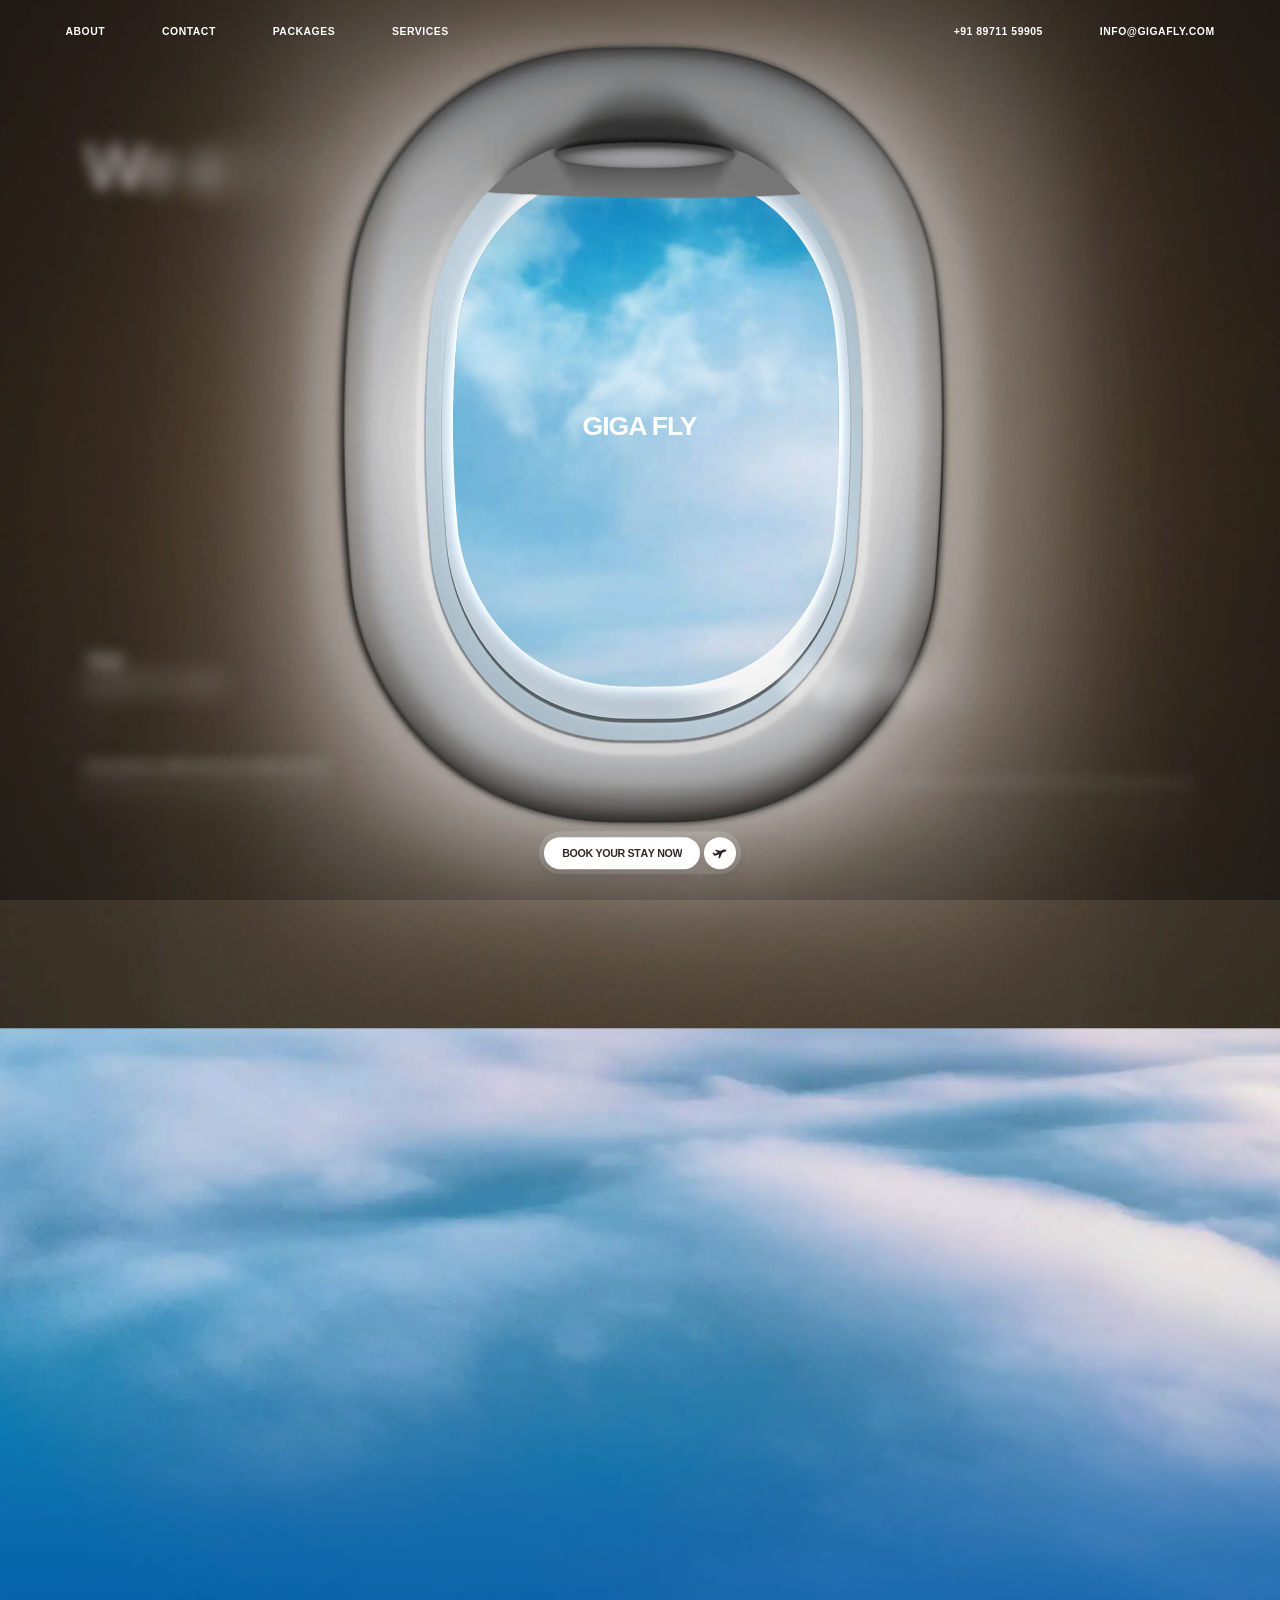
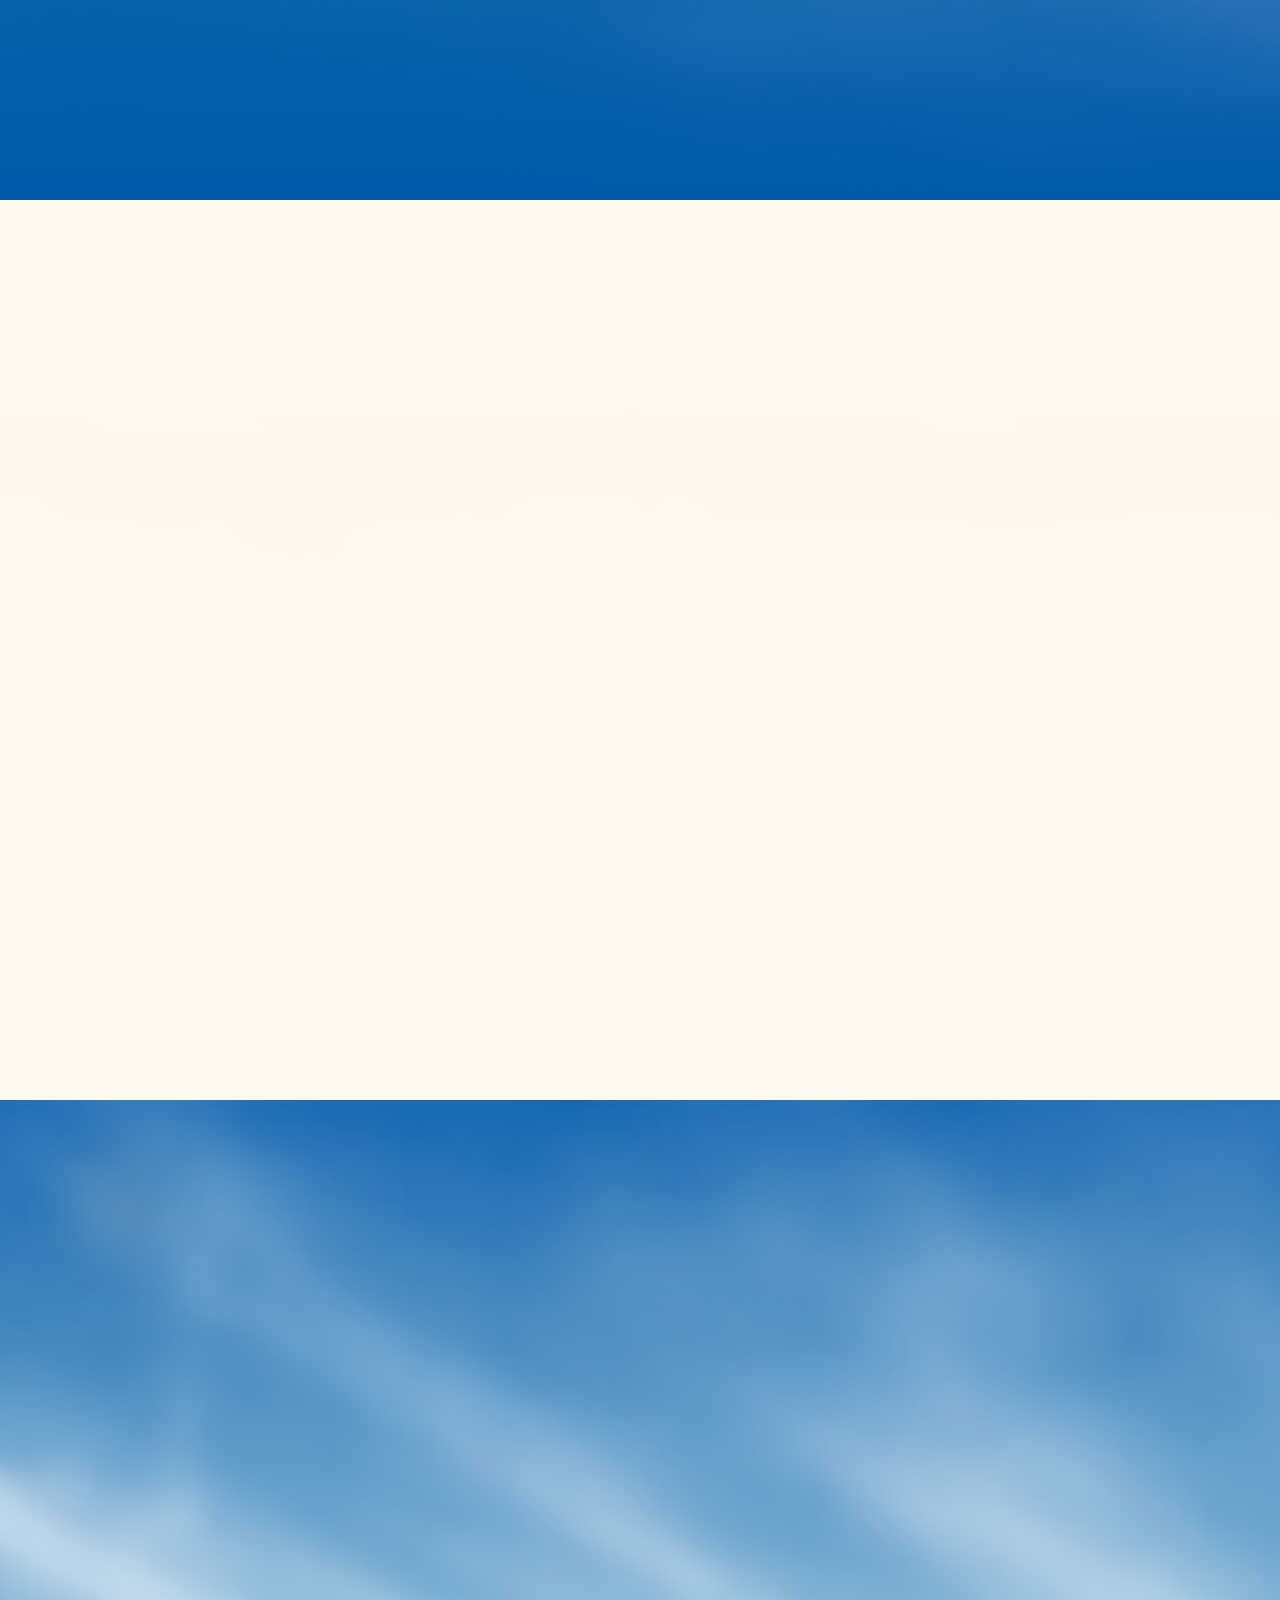
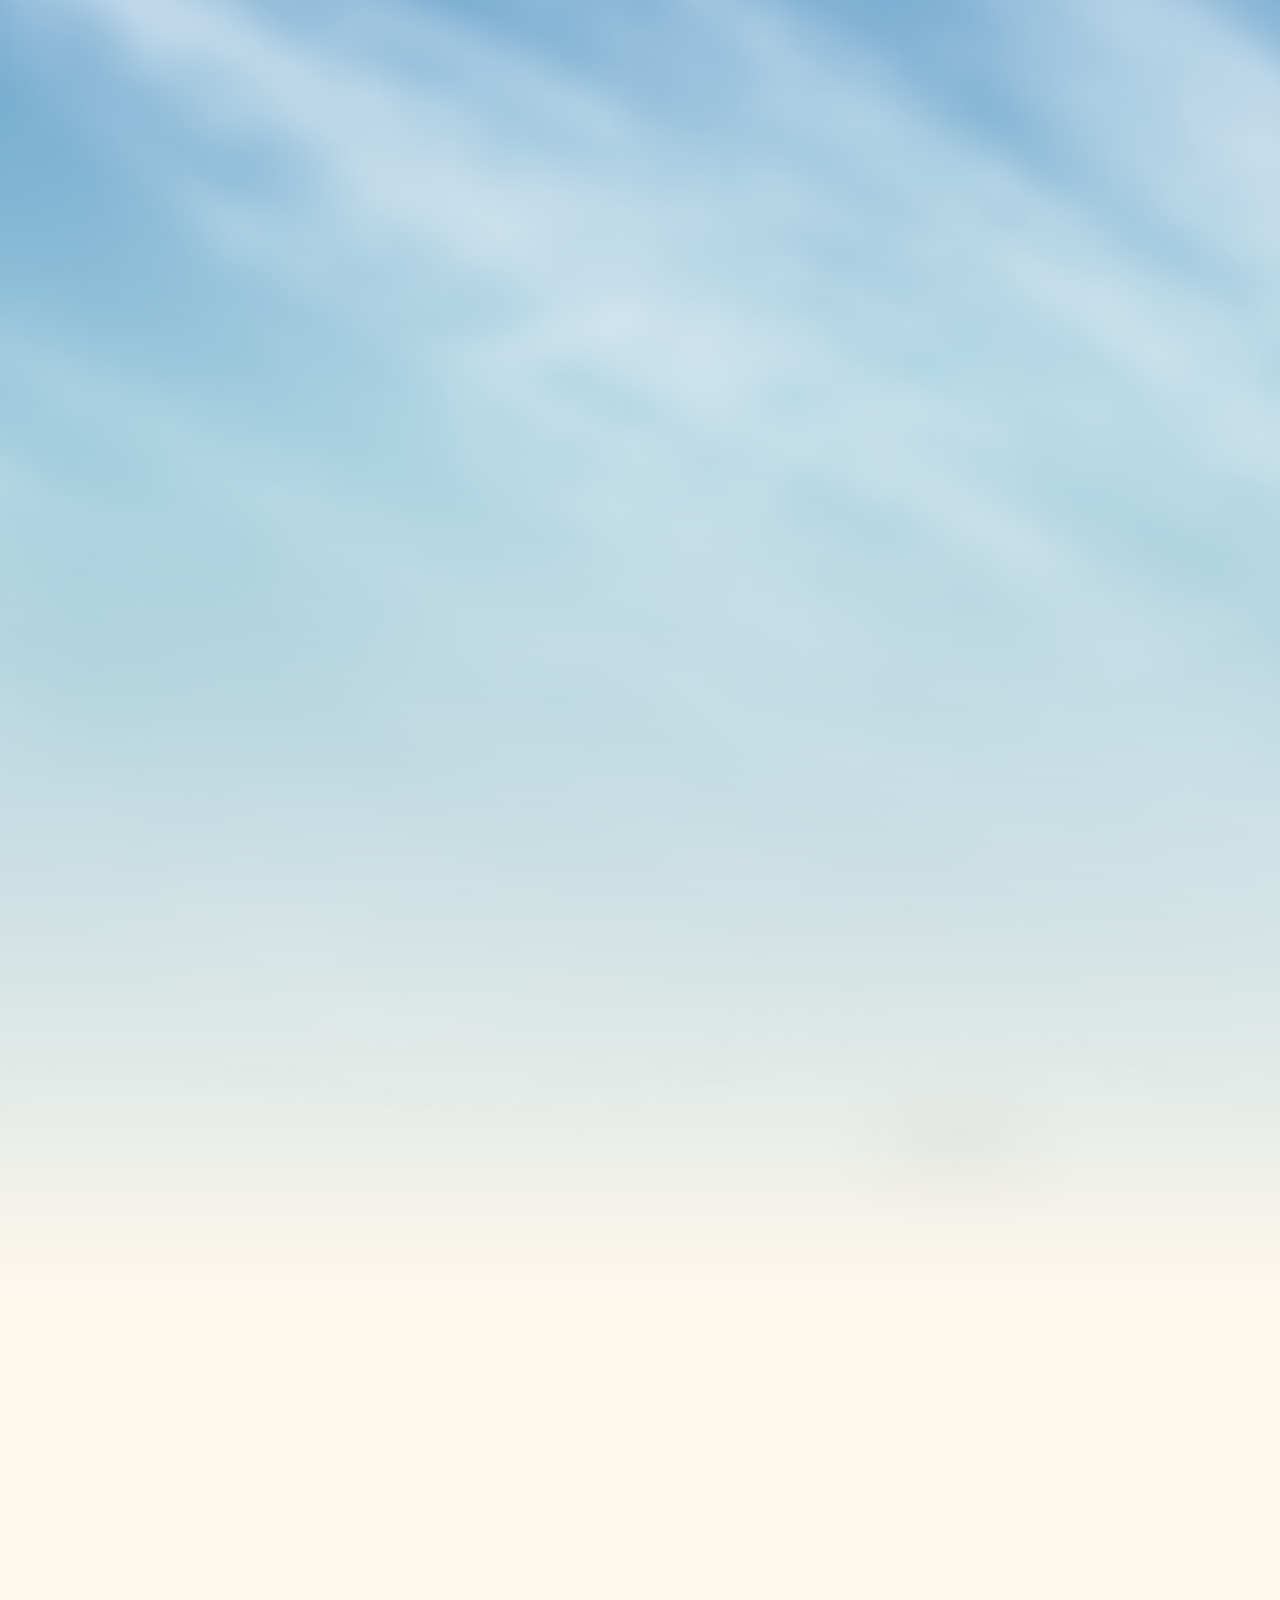
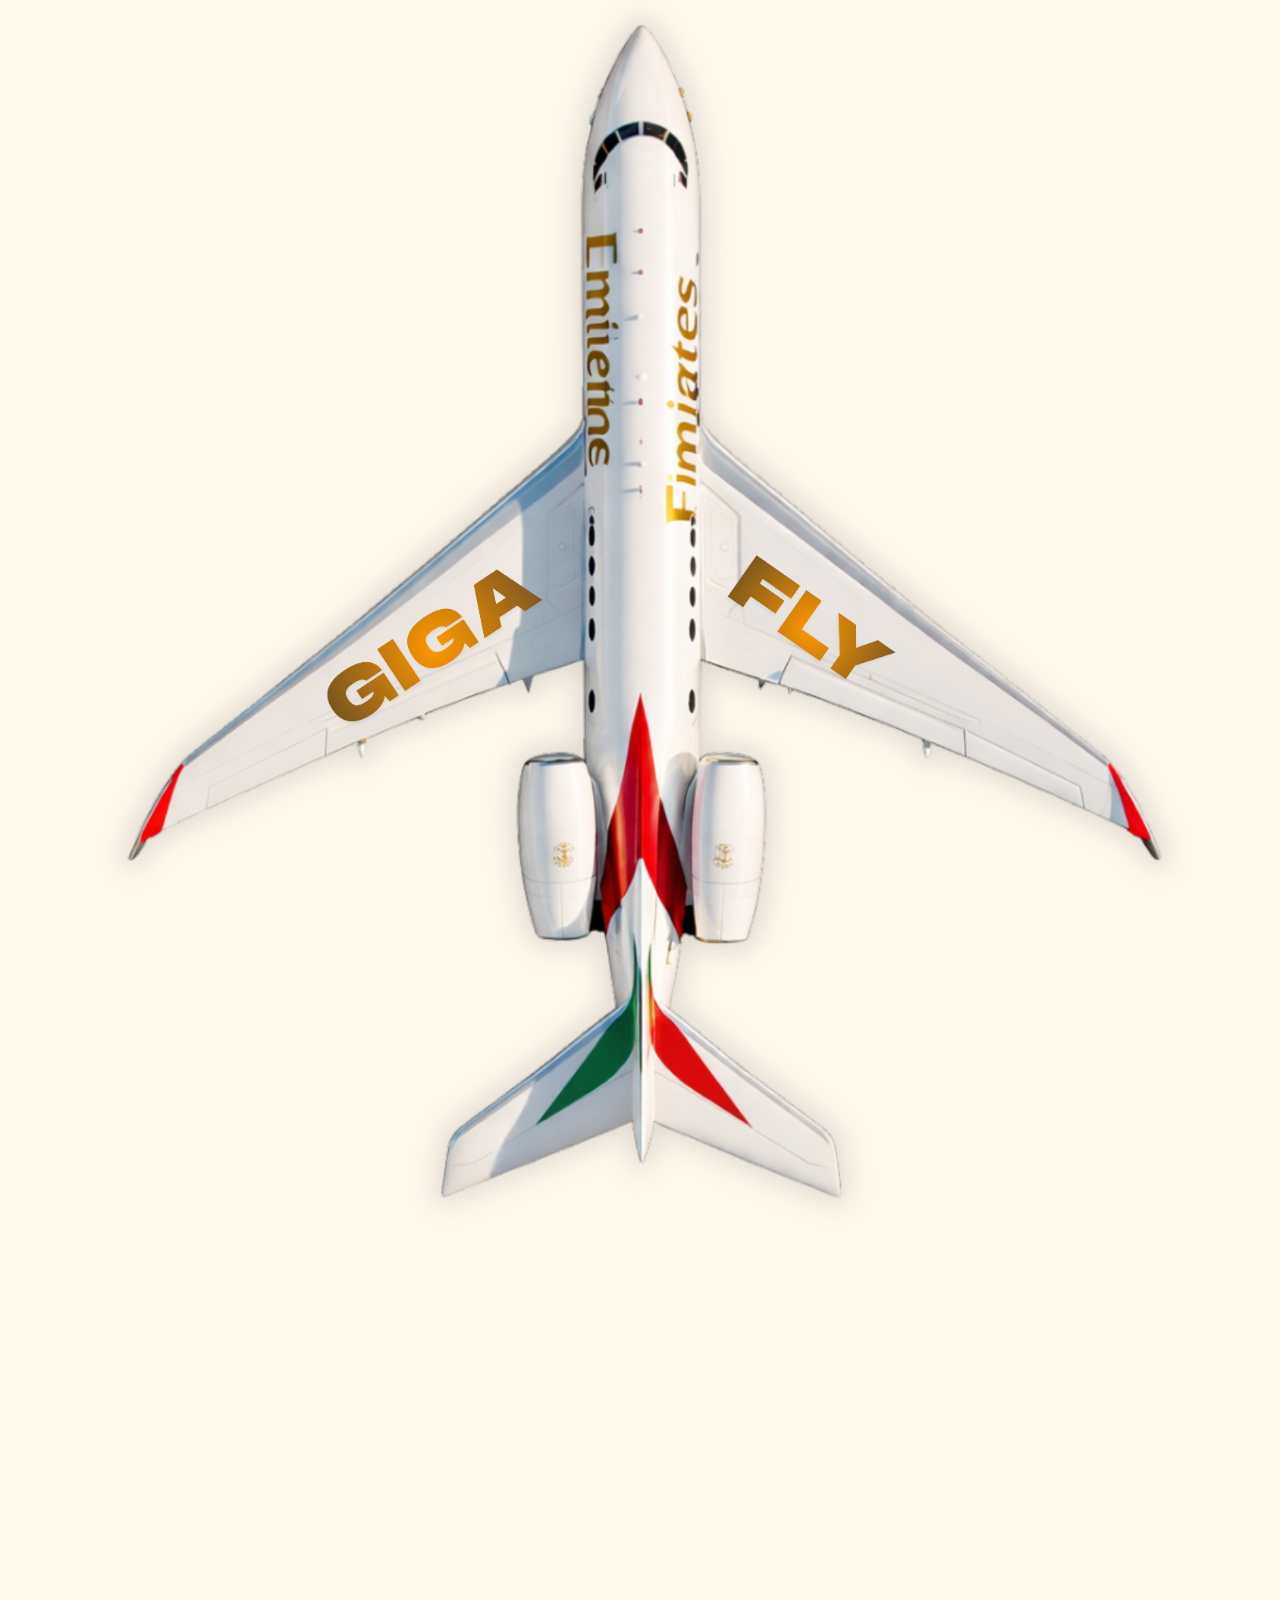
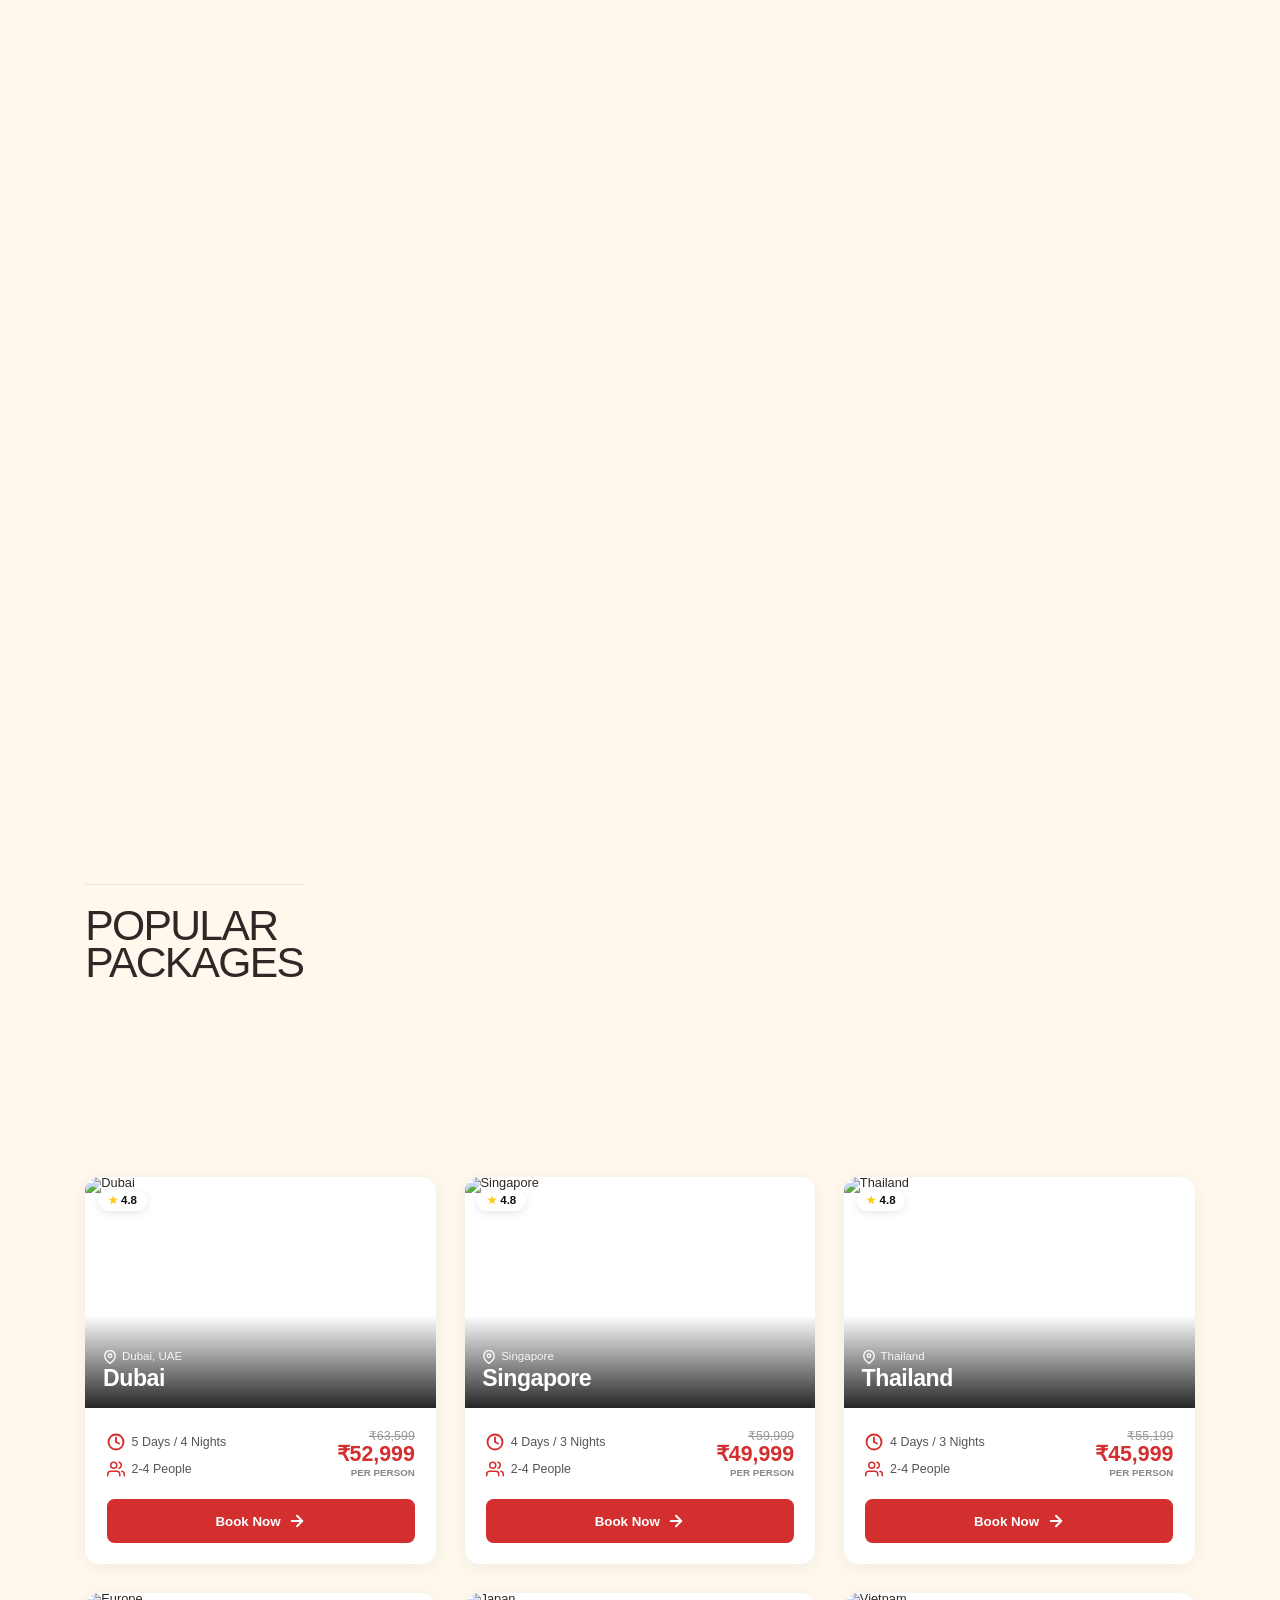
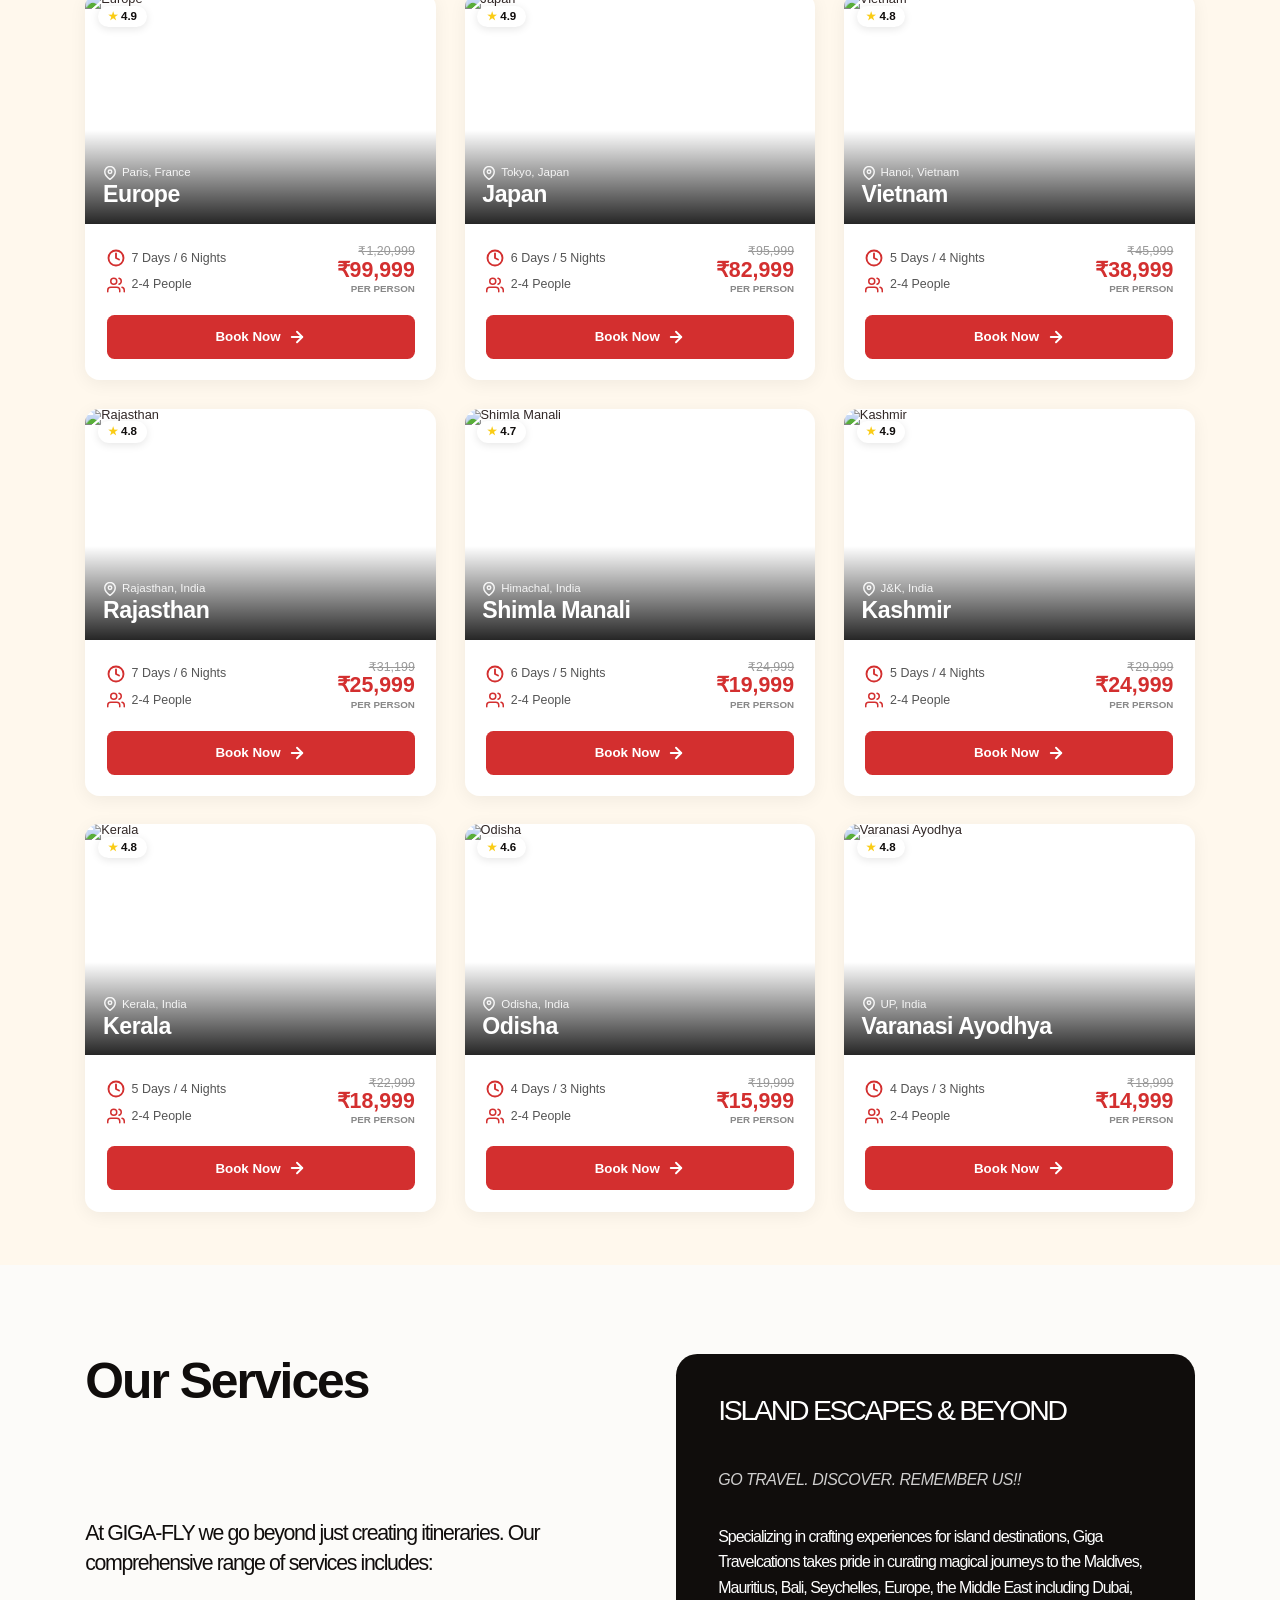
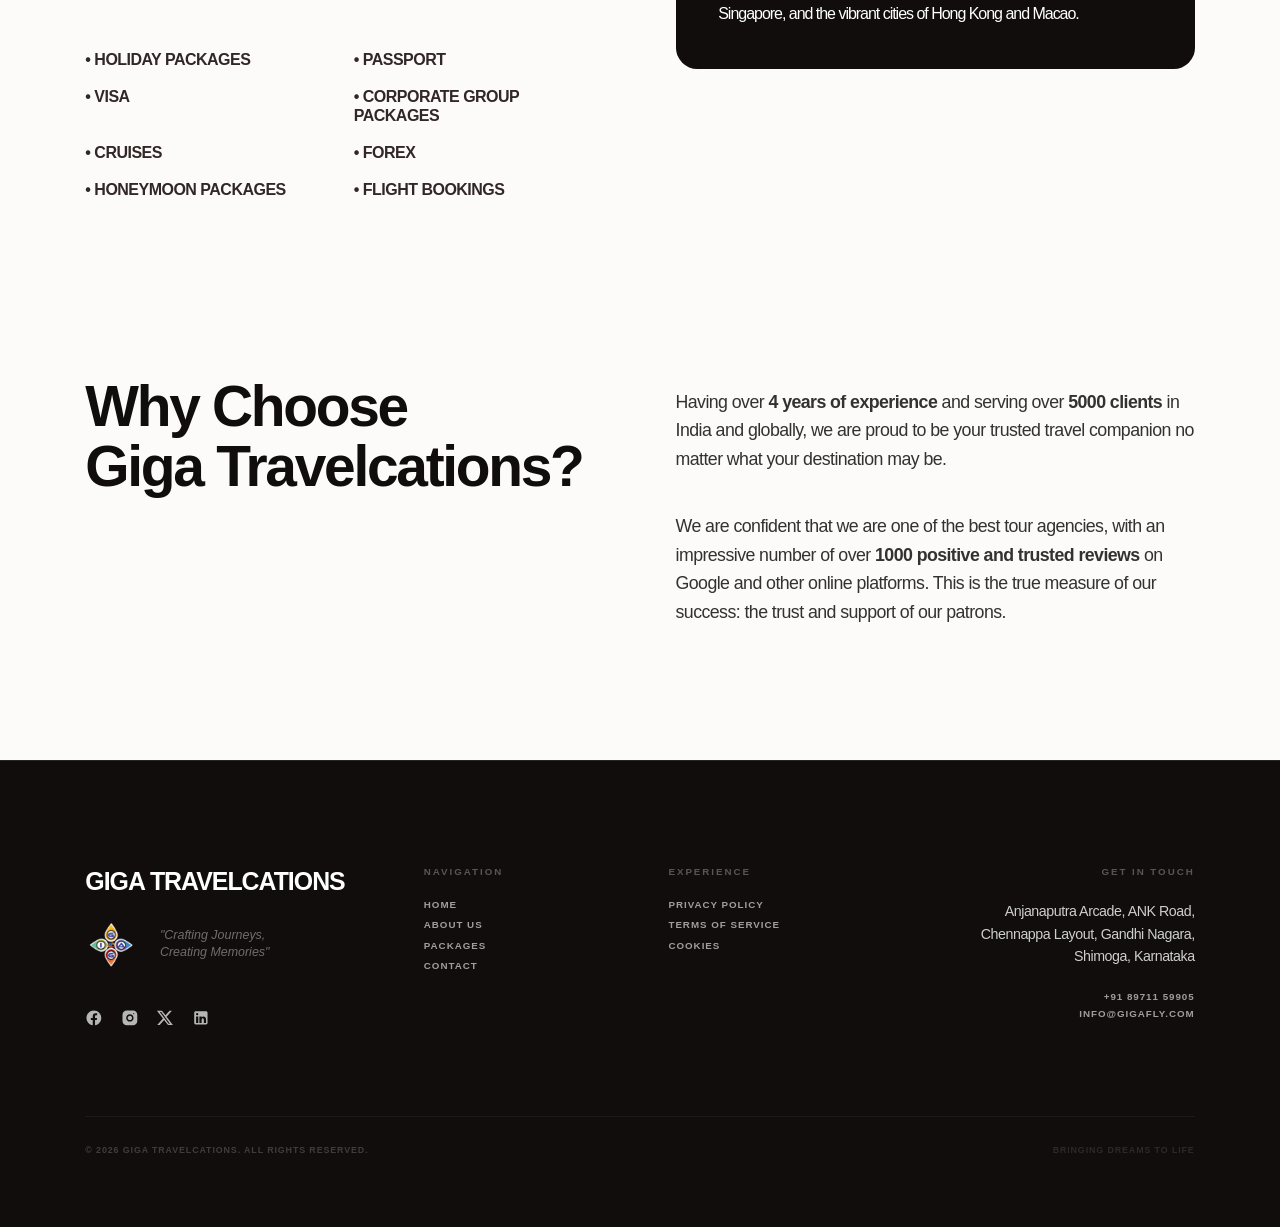
==== commit 4e28b3ab: "feat: add legal pages, CI/CD pipeline, and remove dev artifacts - Add Privacy Policy, Terms of Servi" ====
--- a/index.html
+++ b/index.html
@@ -2234,9 +2234,9 @@
             <div class="footer_col">
               <h4 class="footer_title">Experience</h4>
               <div style="display: flex; flex-direction: column; gap: 0.833em;">
-                <a href="#" class="footer_link" style="color: #FFF; text-decoration: none;">Privacy Policy</a>
-                <a href="#" class="footer_link" style="color: #FFF; text-decoration: none;">Terms of Service</a>
-                <a href="#" class="footer_link" style="color: #FFF; text-decoration: none;">Cookies</a>
+                <a href="privacy.html" class="footer_link" style="color: #FFF; text-decoration: none;">Privacy Policy</a>
+                <a href="terms.html" class="footer_link" style="color: #FFF; text-decoration: none;">Terms of Service</a>
+                <a href="cookies.html" class="footer_link" style="color: #FFF; text-decoration: none;">Cookies</a>
               </div>
             </div>
             <div class="footer_col" style="text-align: right;">
@@ -3413,7 +3413,7 @@
               <div class="m-form-group" style="margin-bottom: 24px !important;">
                 <label class="m-form-checkbox-label">
                   <input type="checkbox" name="agree" required />
-                  <span>By submitting, you agree to our Privacy Policy</span>
+                  <span>By submitting, you agree to our <a href="privacy.html" style="color: inherit; text-decoration: underline;">Privacy Policy</a></span>
                 </label>
               </div>
               <button type="submit" class="m-btn m-btn-primary">Submit Inquiry</button>
@@ -3436,15 +3436,21 @@
             <a href="index.html#m-packages" class="m-footer-link">Packages</a>
             <a href="contact.html" class="m-footer-link">Contact</a>
           </div>
+          <!-- Mobile legal links -->
+          <div class="m-footer-legal-links" style="display: flex !important; justify-content: center !important; flex-wrap: wrap !important; gap: 16px !important; margin-bottom: 24px !important; margin-top: -15px !important; padding-bottom: 16px !important; border-bottom: 1px solid rgba(255, 255, 255, 0.08) !important;">
+            <a href="privacy.html" class="m-footer-link" style="font-size: 0.8rem !important; opacity: 0.8 !important;">Privacy Policy</a>
+            <a href="terms.html" class="m-footer-link" style="font-size: 0.8rem !important; opacity: 0.8 !important;">Terms of Service</a>
+            <a href="cookies.html" class="m-footer-link" style="font-size: 0.8rem !important; opacity: 0.8 !important;">Cookies</a>
+          </div>
           <div class="m-footer-address">
             📍 Anjanaputra Arcade, ANK Road,<br>Chennappa Layout, Gandhi Nagara,<br>Shimoga, Karnataka
           </div>
           <div style="margin-bottom: 24px;">
             <a href="tel:+918971159905"
-              style="color: var(--m-text-muted); text-decoration: none; display: block; margin-bottom: 8px; font-weight: 500;">📞
+              style="color: rgba(255, 255, 255, 0.7); text-decoration: none; display: block; margin-bottom: 8px; font-weight: 500;">📞
               +91 89711 59905</a>
             <a href="mailto:info@gigafly.com"
-              style="color: var(--m-text-muted); text-decoration: none; display: block; font-weight: 500;">✉️
+              style="color: rgba(255, 255, 255, 0.7); text-decoration: none; display: block; font-weight: 500;">✉️
               info@gigafly.com</a>
           </div>
           <div class="m-footer-copyright">
--- a/assets/css/mobile-site.css
+++ b/assets/css/mobile-site.css
@@ -18,7 +18,7 @@
   }
 
   body {
-    background-color: #100D0C !important;
+    background-color: var(--m-bg-dark) !important;
     overflow-x: hidden !important;
     margin: 0 !important;
     padding: 0 !important;
@@ -39,8 +39,8 @@
   /* SHOW MOBILE SITE WRAPPER */
   .mobile-only-site {
     display: block !important;
-    background-color: #100D0C !important;
-    color: #FFFFFF !important;
+    background-color: var(--m-bg-dark) !important;
+    color: var(--m-text-light) !important;
     font-family: 'Inter', sans-serif !important;
     font-size: 14px !important;
     line-height: 1.6 !important;
@@ -61,17 +61,23 @@
   }
 
   /* VARIABLES */
-  .mobile-only-site {
-    --m-bg-dark: #100D0C;
-    --m-bg-card: #1C1816;
-    --m-bg-input: #231F1D;
-    --m-primary: #D32F2F;
+  :root {
+    --m-bg-dark: #E0F2FE; /* Light sky blue background */
+    --m-bg-light: #FAF6EE; /* Premium Cream background for alternating sections */
+    --m-bg-card: #FFFFFF; /* White background for cards, list items, accordions */
+    --m-bg-input: #F0F9FF; /* Soft sky blue/white input fields */
+    --m-primary: #D32F2F; /* Premium red brand color stays for accent contrast */
     --m-primary-hover: #B71C1C;
-    --m-text-light: #FFFFFF;
-    --m-text-muted: rgba(255, 255, 255, 0.7);
-    --m-text-dimmed: rgba(255, 255, 255, 0.4);
-    --m-border: rgba(255, 255, 255, 0.08);
-    --m-shadow: 0 8px 30px rgba(0, 0, 0, 0.3);
+    --m-text-light: #0F172A; /* Slate 900 primary dark text for light theme */
+    --m-text-muted: #334155; /* Slate 700 secondary text */
+    --m-text-dimmed: #64748B; /* Slate 500 tertiary/muted details text */
+    --m-border: rgba(15, 23, 42, 0.08); /* Clean dark-tinted borders */
+    --m-shadow: 0 8px 30px rgba(15, 23, 42, 0.04); /* Soft premium drop shadow */
+  }
+
+  /* Override desktop-level text-light class for mobile light mode */
+  .text-light {
+    color: var(--m-text-light) !important;
   }
 
   /* TYPOGRAPHY */
@@ -127,7 +133,7 @@
     left: 0 !important;
     width: 100% !important;
     height: 64px !important;
-    background: rgba(16, 13, 12, 0.9) !important;
+    background: rgba(224, 242, 254, 0.8) !important; /* Translucent Light Sky Blue */
     backdrop-filter: blur(12px) !important;
     -webkit-backdrop-filter: blur(12px) !important;
     border-bottom: 1px solid var(--m-border) !important;
@@ -171,8 +177,8 @@
 
   .m-phone-btn {
     color: var(--m-text-light) !important;
-    background: rgba(255, 255, 255, 0.08) !important;
-    border: 1px solid rgba(255, 255, 255, 0.1) !important;
+    background: rgba(15, 23, 42, 0.05) !important;
+    border: 1px solid rgba(15, 23, 42, 0.08) !important;
     width: 38px !important;
     height: 38px !important;
     border-radius: 50% !important;
@@ -184,7 +190,7 @@
   }
 
   .m-phone-btn:active {
-    background: rgba(255, 255, 255, 0.15) !important;
+    background: rgba(15, 23, 42, 0.1) !important;
   }
 
   .m-hamburger {
@@ -228,7 +234,7 @@
     left: 0 !important;
     width: 100vw !important;
     height: calc(100vh - 64px) !important;
-    background: rgba(16, 13, 12, 0.85) !important;
+    background: rgba(240, 249, 255, 0.92) !important; /* Glassmorphism light sky blue overlay */
     backdrop-filter: blur(16px) !important;
     -webkit-backdrop-filter: blur(16px) !important;
     z-index: 9999 !important;
@@ -357,7 +363,7 @@
     width: 42px !important;
     height: 42px !important;
     border-radius: 50% !important;
-    background: rgba(255, 255, 255, 0.05) !important;
+    background: rgba(15, 23, 42, 0.05) !important;
     display: flex !important;
     align-items: center !important;
     justify-content: center !important;
@@ -407,7 +413,7 @@
     padding-top: 110px !important;
     padding-bottom: 60px !important;
     position: relative !important;
-    background: radial-gradient(circle at top right, rgba(211, 47, 47, 0.25), transparent 60%), linear-gradient(rgba(16, 13, 12, 0.7), #100D0C), url('../cdn.prod.website-files.com/68b57ef5ef86011d9b251e8e/68bf31df0eb6b62331d8e35a_9557f7de34f540aa715092b1bcdbbf57_img_sky-hero.webp') center/cover no-repeat !important;
+    background: radial-gradient(circle at top right, rgba(211, 47, 47, 0.15), transparent 60%), linear-gradient(rgba(224, 242, 254, 0.1), rgba(224, 242, 254, 0.5) 70%, #E0F2FE 100%), url('../cdn.prod.website-files.com/68b57ef5ef86011d9b251e8e/68bf31df0eb6b62331d8e35a_9557f7de34f540aa715092b1bcdbbf57_img_sky-hero.webp') center/cover no-repeat !important;
     text-align: center !important;
     overflow: hidden !important;
   }
@@ -416,7 +422,7 @@
     min-height: 42vh !important;
     padding-top: 100px !important;
     padding-bottom: 40px !important;
-    background: linear-gradient(rgba(16, 13, 12, 0.7), #100D0C), url('../cdn.prod.website-files.com/68b57ef5ef86011d9b251e8e/68bf31df0eb6b62331d8e35a_9557f7de34f540aa715092b1bcdbbf57_img_sky-hero.webp') center/cover no-repeat !important;
+    background: linear-gradient(rgba(224, 242, 254, 0.1), rgba(224, 242, 254, 0.5) 70%, #E0F2FE 100%), url('../cdn.prod.website-files.com/68b57ef5ef86011d9b251e8e/68bf31df0eb6b62331d8e35a_9557f7de34f540aa715092b1bcdbbf57_img_sky-hero.webp') center/cover no-repeat !important;
   }
 
   .m-hero-badge {
@@ -488,13 +494,13 @@
   }
 
   .m-btn-secondary {
-    background-color: rgba(255, 255, 255, 0.08) !important;
-    border: 1px solid rgba(255, 255, 255, 0.1) !important;
+    background-color: rgba(15, 23, 42, 0.05) !important;
+    border: 1px solid rgba(15, 23, 42, 0.1) !important;
     color: var(--m-text-light) !important;
   }
 
   .m-btn-secondary:active {
-    background-color: rgba(255, 255, 255, 0.15) !important;
+    background-color: rgba(15, 23, 42, 0.1) !important;
   }
 
   /* SECTIONS GENERAL */
@@ -504,11 +510,11 @@
   }
 
   .m-section-dark {
-    background-color: #100D0C !important;
+    background-color: var(--m-bg-dark) !important;
   }
 
   .m-section-light {
-    background-color: #161211 !important;
+    background-color: var(--m-bg-light) !important;
   }
 
   .m-section-title-wrapper {
@@ -632,7 +638,7 @@
 
   .m-accordion-inner {
     padding: 0 20px 20px 20px !important;
-    border-top: 1px solid rgba(255, 255, 255, 0.03) !important;
+    border-top: 1px solid var(--m-border) !important;
     padding-top: 16px !important;
   }
 
@@ -670,9 +676,9 @@
     position: absolute !important;
     top: 12px !important;
     left: 12px !important;
-    background: rgba(16, 13, 12, 0.8) !important;
+    background: rgba(15, 23, 42, 0.7) !important;
     backdrop-filter: blur(4px) !important;
-    color: var(--m-text-light) !important;
+    color: #FFFFFF !important;
     padding: 4px 10px !important;
     border-radius: 20px !important;
     font-size: 0.85rem !important;
@@ -680,7 +686,7 @@
     display: flex !important;
     align-items: center !important;
     gap: 4px !important;
-    border: 1px solid rgba(255, 255, 255, 0.08) !important;
+    border: 1px solid rgba(255, 255, 255, 0.15) !important;
   }
 
   .m-pkg-rating span {
@@ -693,10 +699,19 @@
     left: 0 !important;
     width: 100% !important;
     padding: 30px 16px 12px 16px !important;
-    background: linear-gradient(0deg, rgba(16, 13, 12, 0.95), transparent) !important;
+    background: linear-gradient(0deg, rgba(15, 23, 42, 0.85), transparent) !important;
     display: flex !important;
     flex-direction: column !important;
     gap: 4px !important;
+  }
+
+  /* Specific overlays for text contrast */
+  .m-pkg-location-overlay .m-pkg-loc-text {
+    color: rgba(255, 255, 255, 0.9) !important;
+  }
+
+  .m-pkg-location-overlay .m-pkg-title {
+    color: #FFFFFF !important;
   }
 
   .m-pkg-loc-text {
@@ -1033,11 +1048,21 @@
 
   /* FOOTER */
   .m-footer {
-    background-color: #0b0908 !important;
+    background-color: #100D0C !important; /* Premium Dark theme for Footer */
     padding: 48px 0 96px 0 !important;
     /* extra padding bottom to account for floating CTA */
     border-top: 1px solid var(--m-border) !important;
     text-align: center !important;
+  }
+
+  .m-footer a[href^="tel:"],
+  .m-footer a[href^="mailto:"] {
+    color: rgba(255, 255, 255, 0.7) !important;
+  }
+
+  .m-footer a[href^="tel:"]:active,
+  .m-footer a[href^="mailto:"]:active {
+    color: var(--m-primary) !important;
   }
 
   .m-footer-brand {
@@ -1054,7 +1079,7 @@
     font-size: 1.3rem !important;
     text-transform: uppercase !important;
     letter-spacing: -0.03em !important;
-    color: var(--m-text-light) !important;
+    color: #FFFFFF !important; /* Force white in dark footer */
   }
 
   .m-footer-logo-img {
@@ -1064,7 +1089,7 @@
 
   .m-footer-slogan {
     font-size: 0.95rem !important;
-    color: var(--m-text-dimmed) !important;
+    color: rgba(255, 255, 255, 0.6) !important;
     font-style: italic !important;
   }
 
@@ -1074,13 +1099,13 @@
     flex-wrap: wrap !important;
     gap: 20px !important;
     margin-bottom: 30px !important;
-    border-top: 1px solid rgba(255, 255, 255, 0.03) !important;
-    border-bottom: 1px solid rgba(255, 255, 255, 0.03) !important;
+    border-top: 1px solid rgba(255, 255, 255, 0.08) !important;
+    border-bottom: 1px solid rgba(255, 255, 255, 0.08) !important;
     padding: 16px 0 !important;
   }
 
   .m-footer-link {
-    color: var(--m-text-muted) !important;
+    color: rgba(255, 255, 255, 0.7) !important;
     text-decoration: none !important;
     font-size: 0.9rem !important;
     font-weight: 500 !important;
@@ -1094,15 +1119,15 @@
 
   .m-footer-address {
     font-size: 0.95rem !important;
-    color: var(--m-text-muted) !important;
+    color: rgba(255, 255, 255, 0.7) !important;
     margin-bottom: 20px !important;
   }
 
   .m-footer-copyright {
     font-size: 0.75rem !important;
-    color: var(--m-text-dimmed) !important;
+    color: rgba(255, 255, 255, 0.4) !important;
     letter-spacing: 0.05em !important;
-    border-top: 1px solid rgba(255, 255, 255, 0.03) !important;
+    border-top: 1px solid rgba(255, 255, 255, 0.08) !important;
     padding-top: 24px !important;
   }
 
@@ -1143,4 +1168,45 @@
     opacity: 1 !important;
     transform: translateY(0) !important;
   }
+
+  /* POLICY PAGE CONTENT SECTION */
+  .m-content-section {
+    background-color: var(--m-bg-light) !important;
+    padding: 40px 0 !important;
+  }
+
+  .m-content-block {
+    background-color: var(--m-bg-card) !important;
+    padding: 24px !important;
+    border-radius: 12px !important;
+    box-shadow: var(--m-shadow) !important;
+    color: var(--m-text-muted) !important;
+  }
+
+  .m-content-block h3 {
+    font-size: 1.15rem !important;
+    margin-top: 24px !important;
+    margin-bottom: 10px !important;
+    color: var(--m-text-light) !important;
+    letter-spacing: -0.01em !important;
+  }
+
+  .m-content-block p {
+    font-size: 0.95rem !important;
+    line-height: 1.7 !important;
+    color: var(--m-text-muted) !important;
+    margin-bottom: 12px !important;
+  }
+
+  /* LEGAL LINKS FOOTER ROW */
+  .m-footer-legal-links {
+    display: flex !important;
+    justify-content: center !important;
+    flex-wrap: wrap !important;
+    gap: 16px !important;
+    margin-bottom: 24px !important;
+    margin-top: -15px !important;
+    padding-bottom: 16px !important;
+    border-bottom: 1px solid rgba(255, 255, 255, 0.08) !important;
+  }
 }
